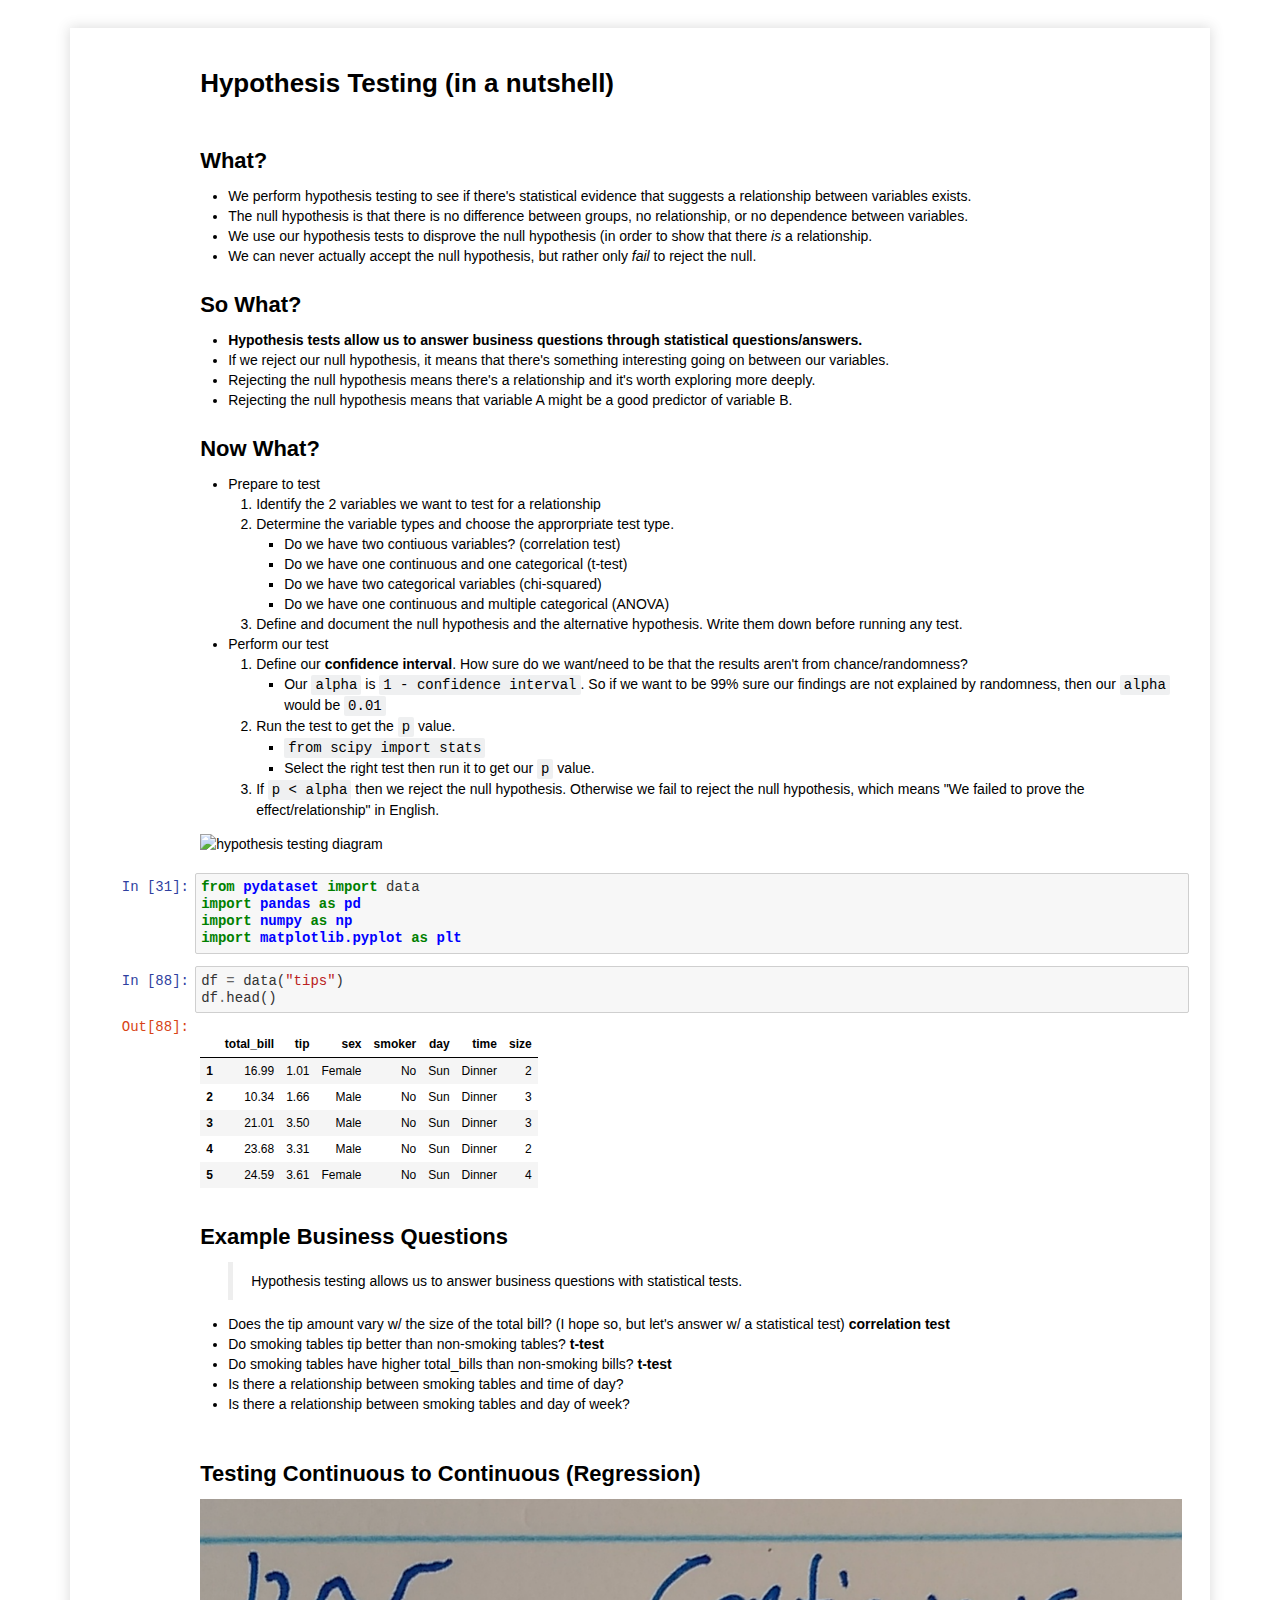
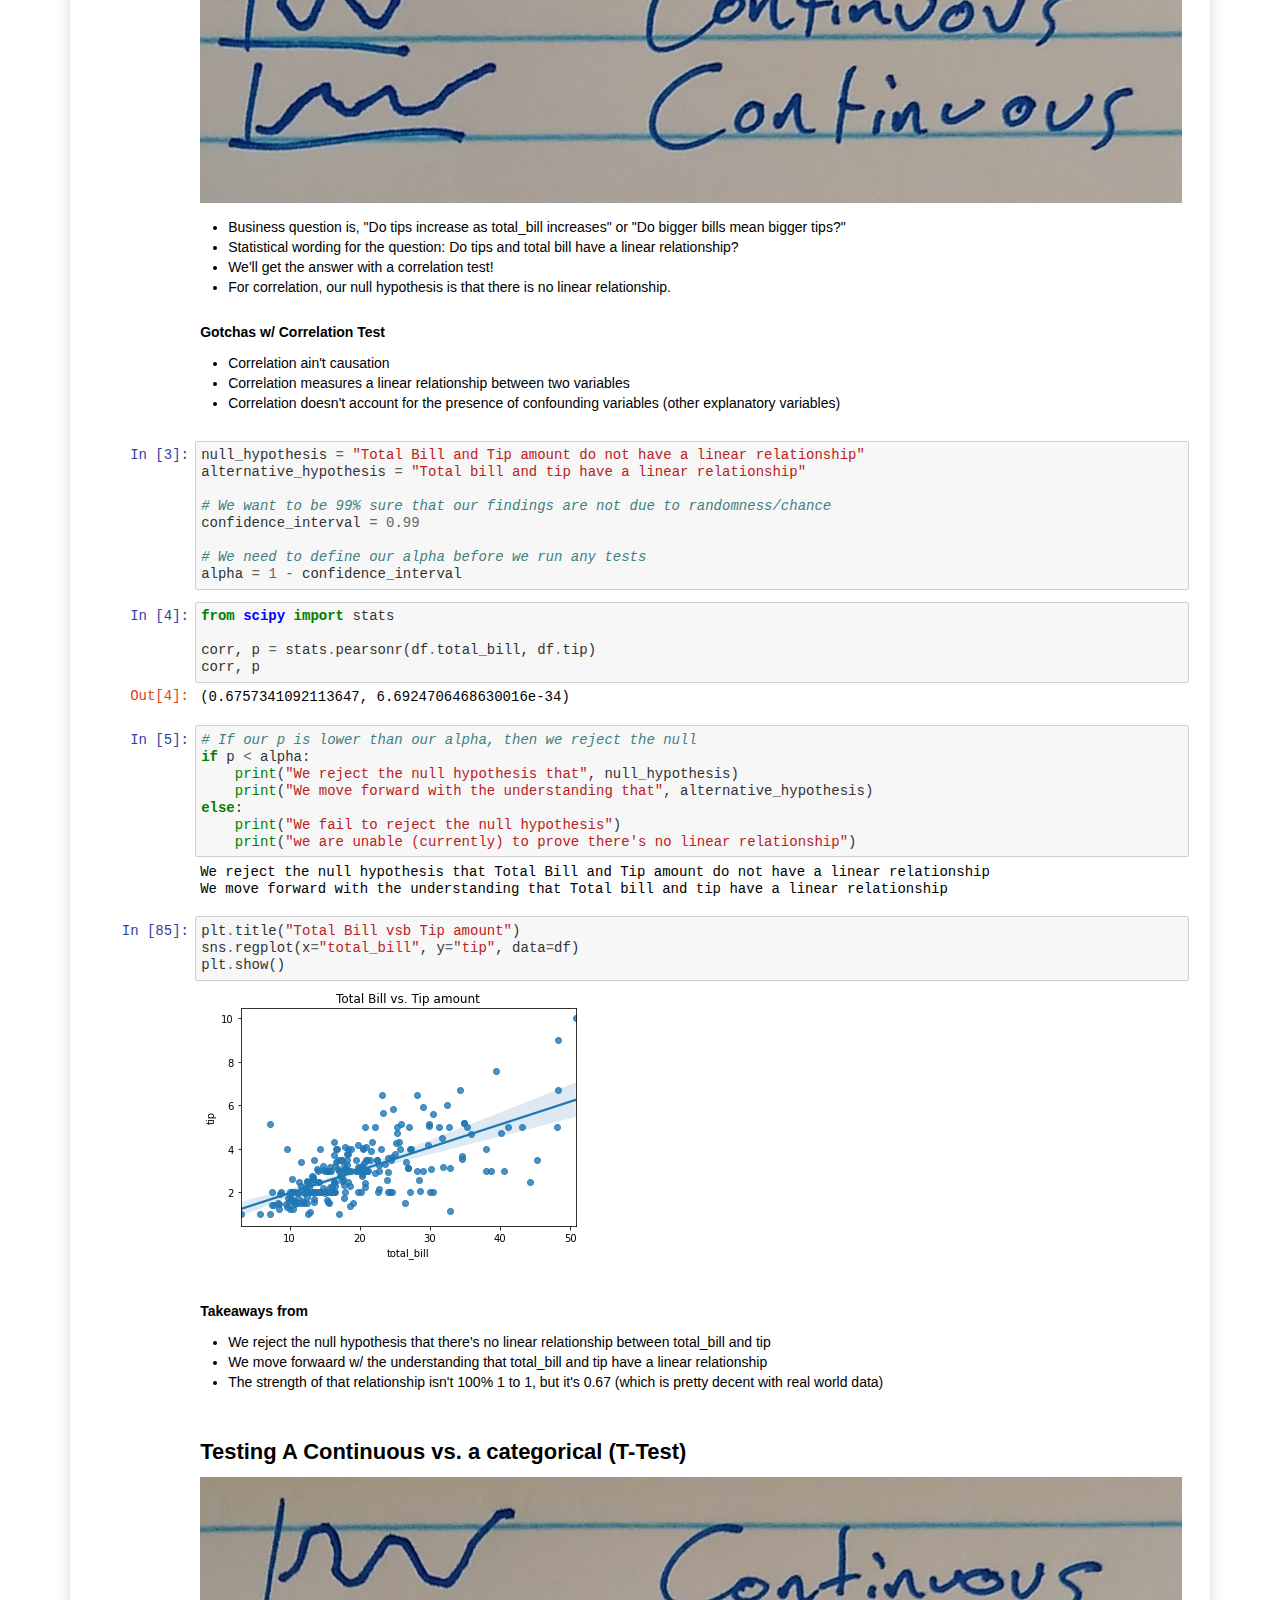
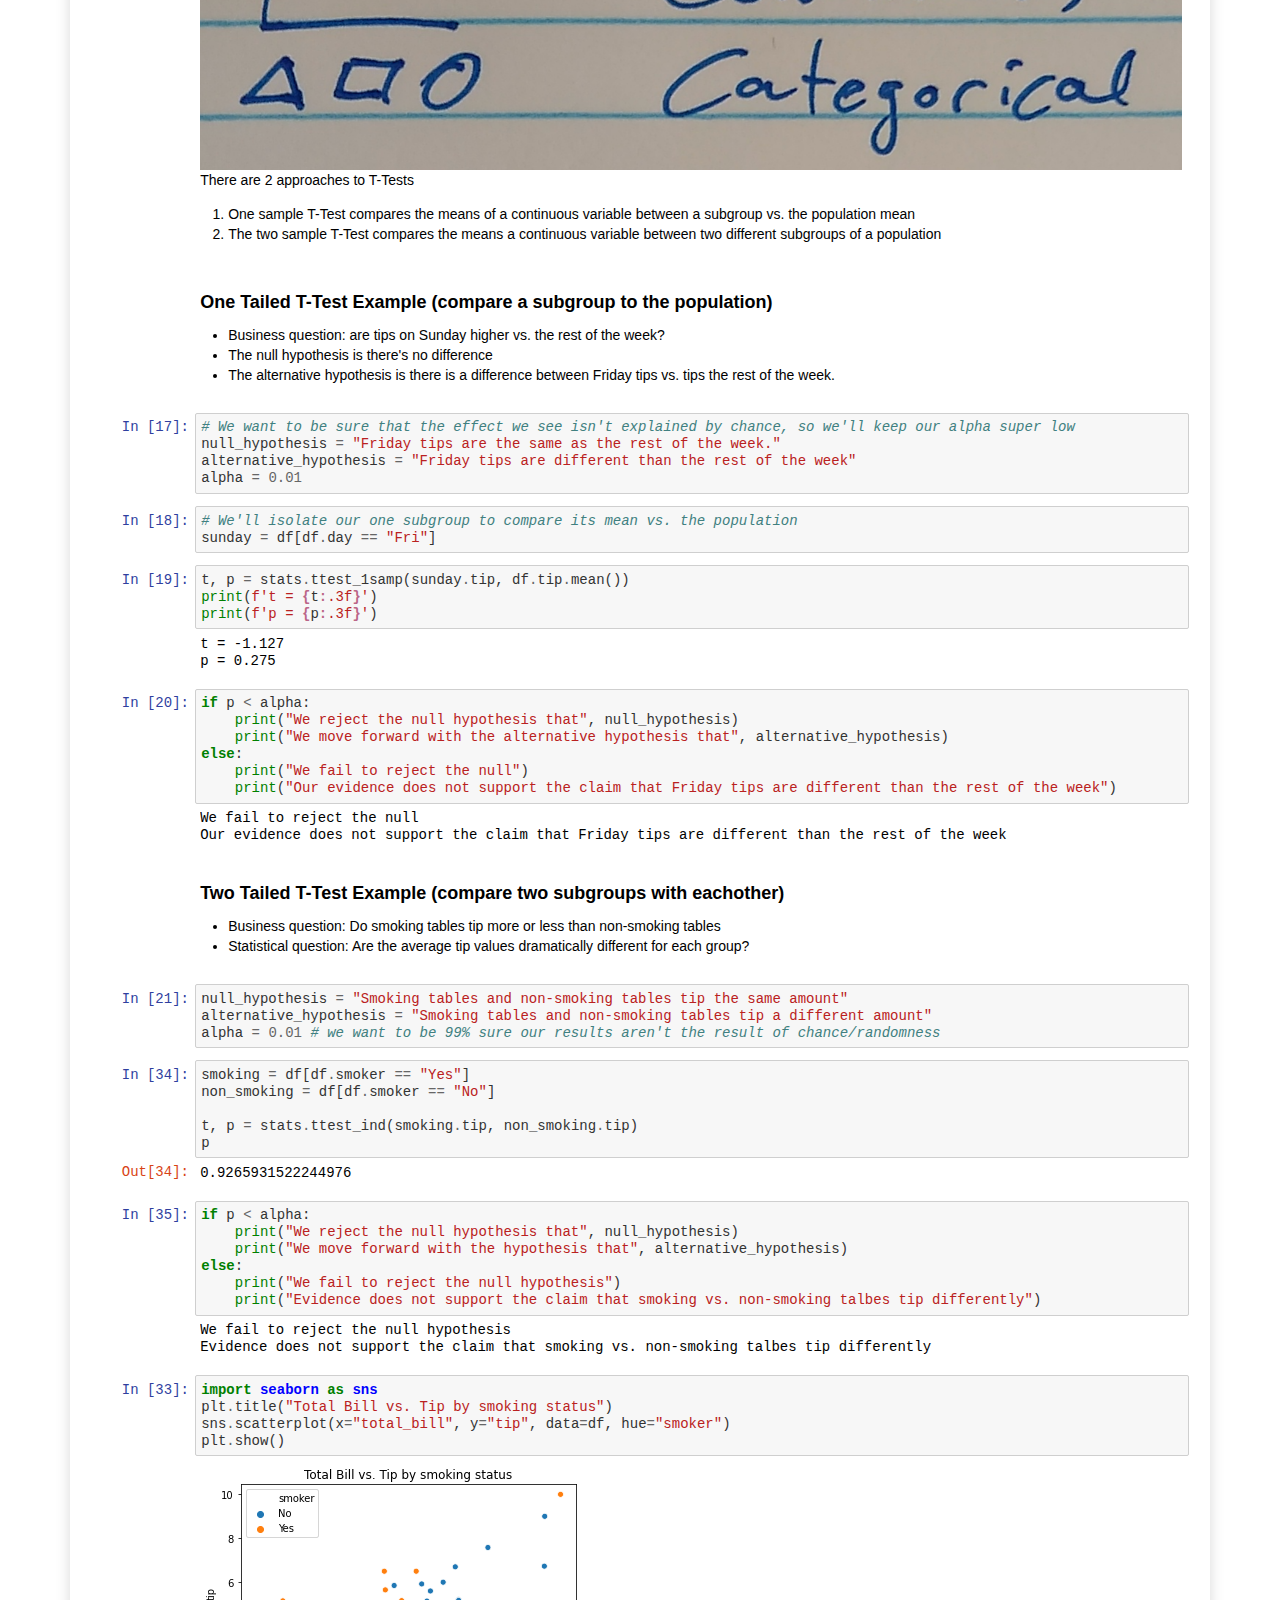
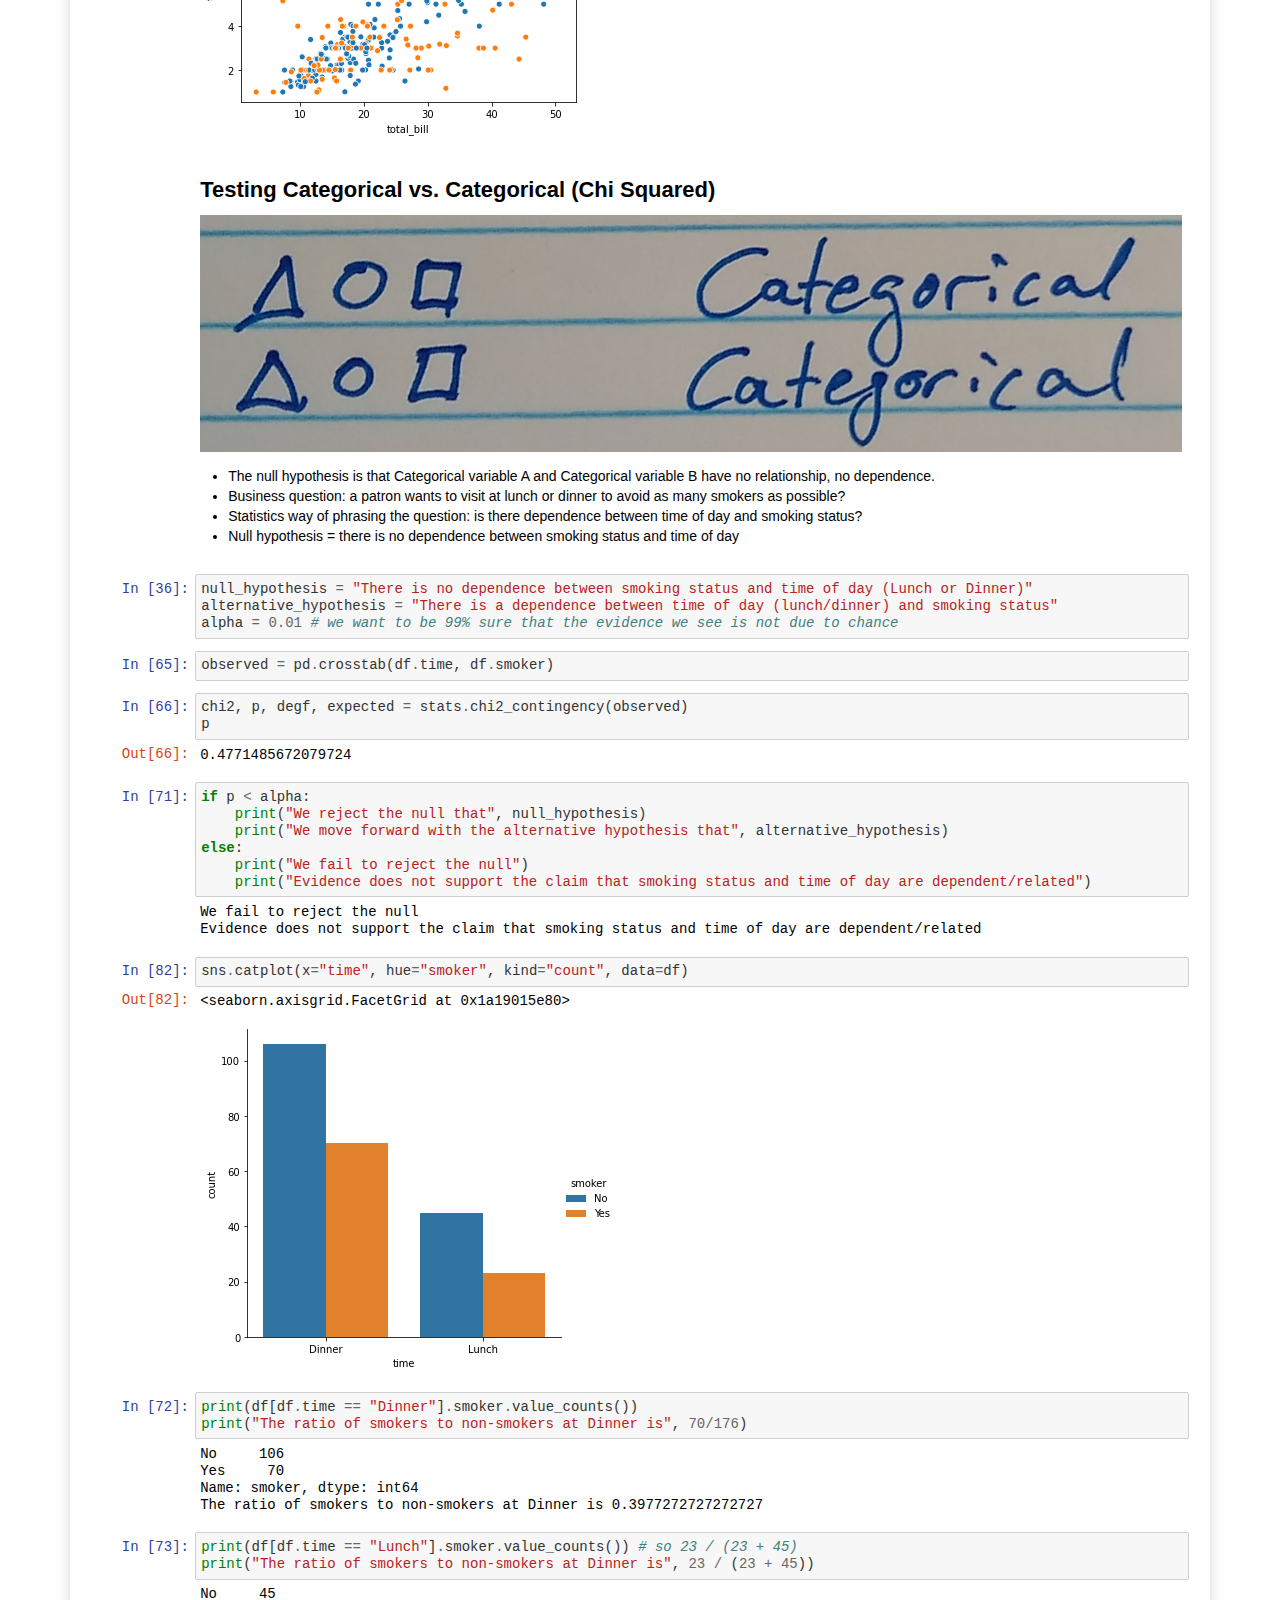
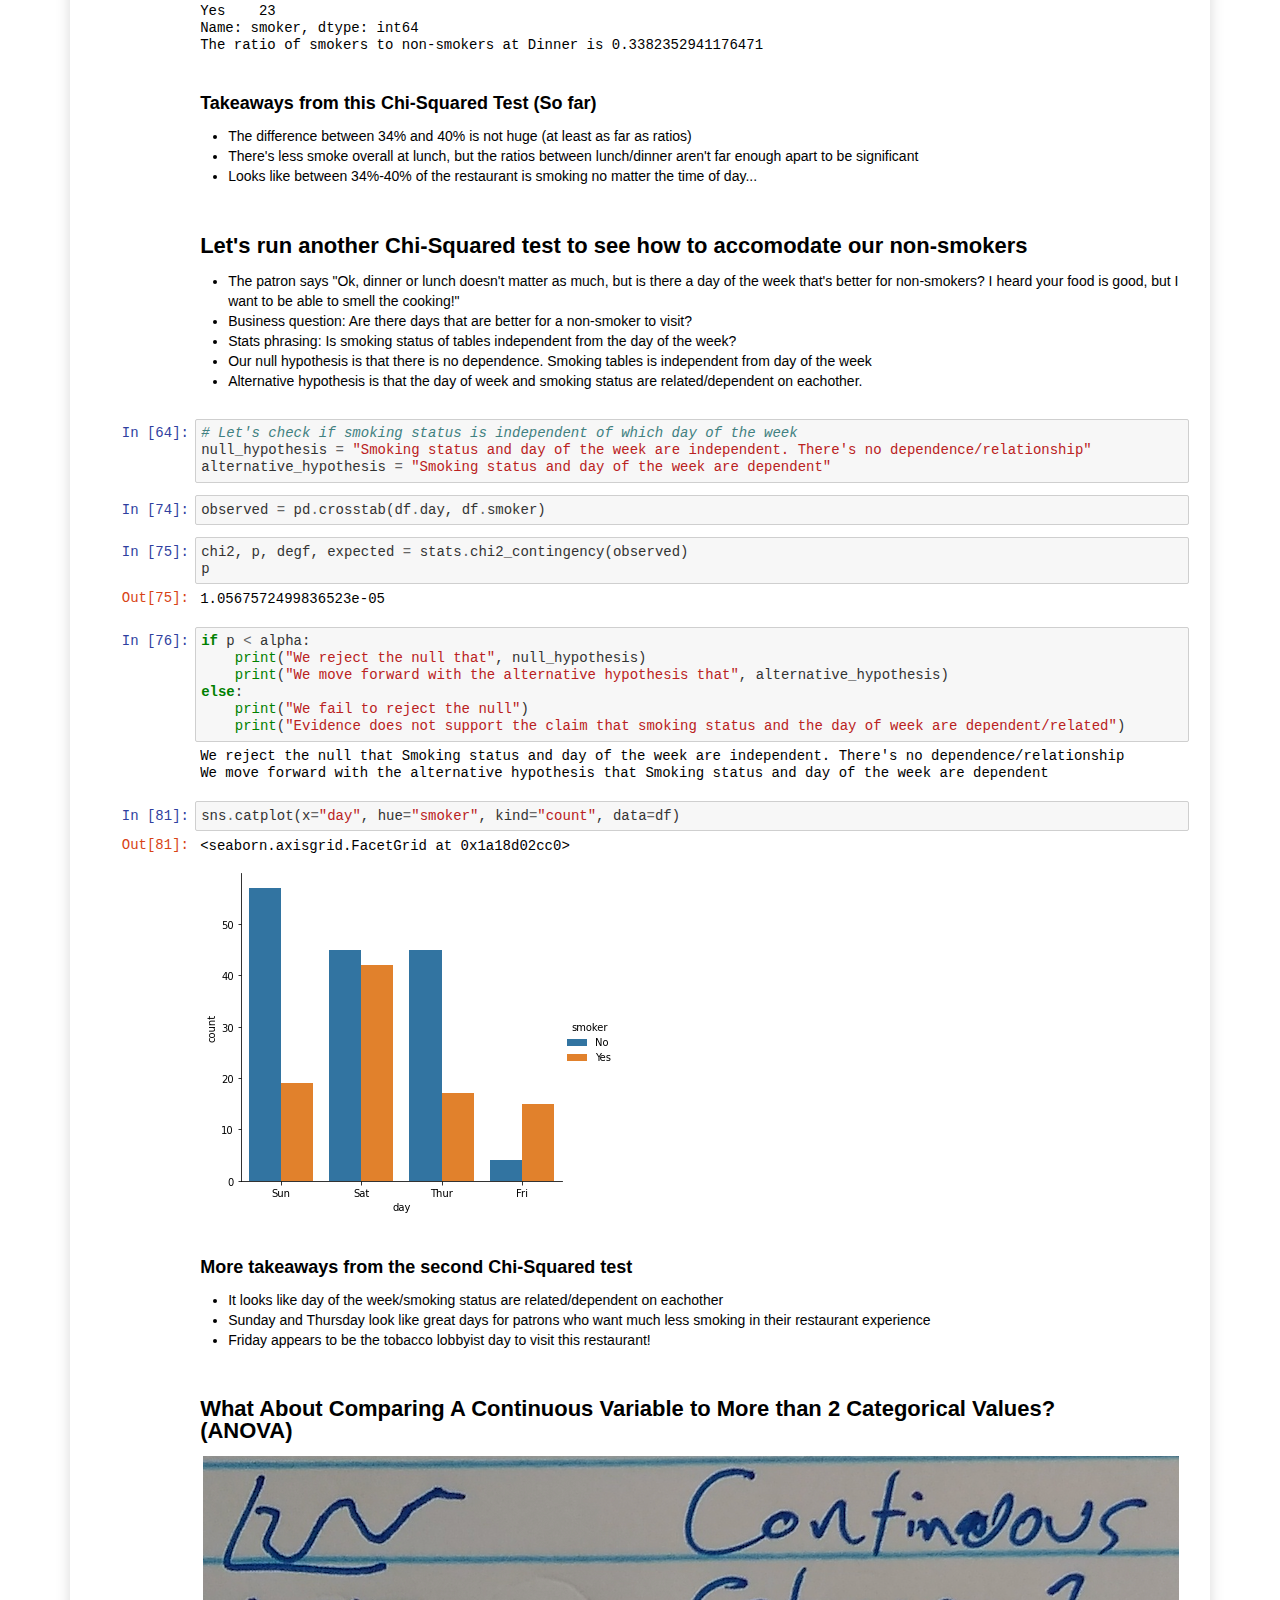
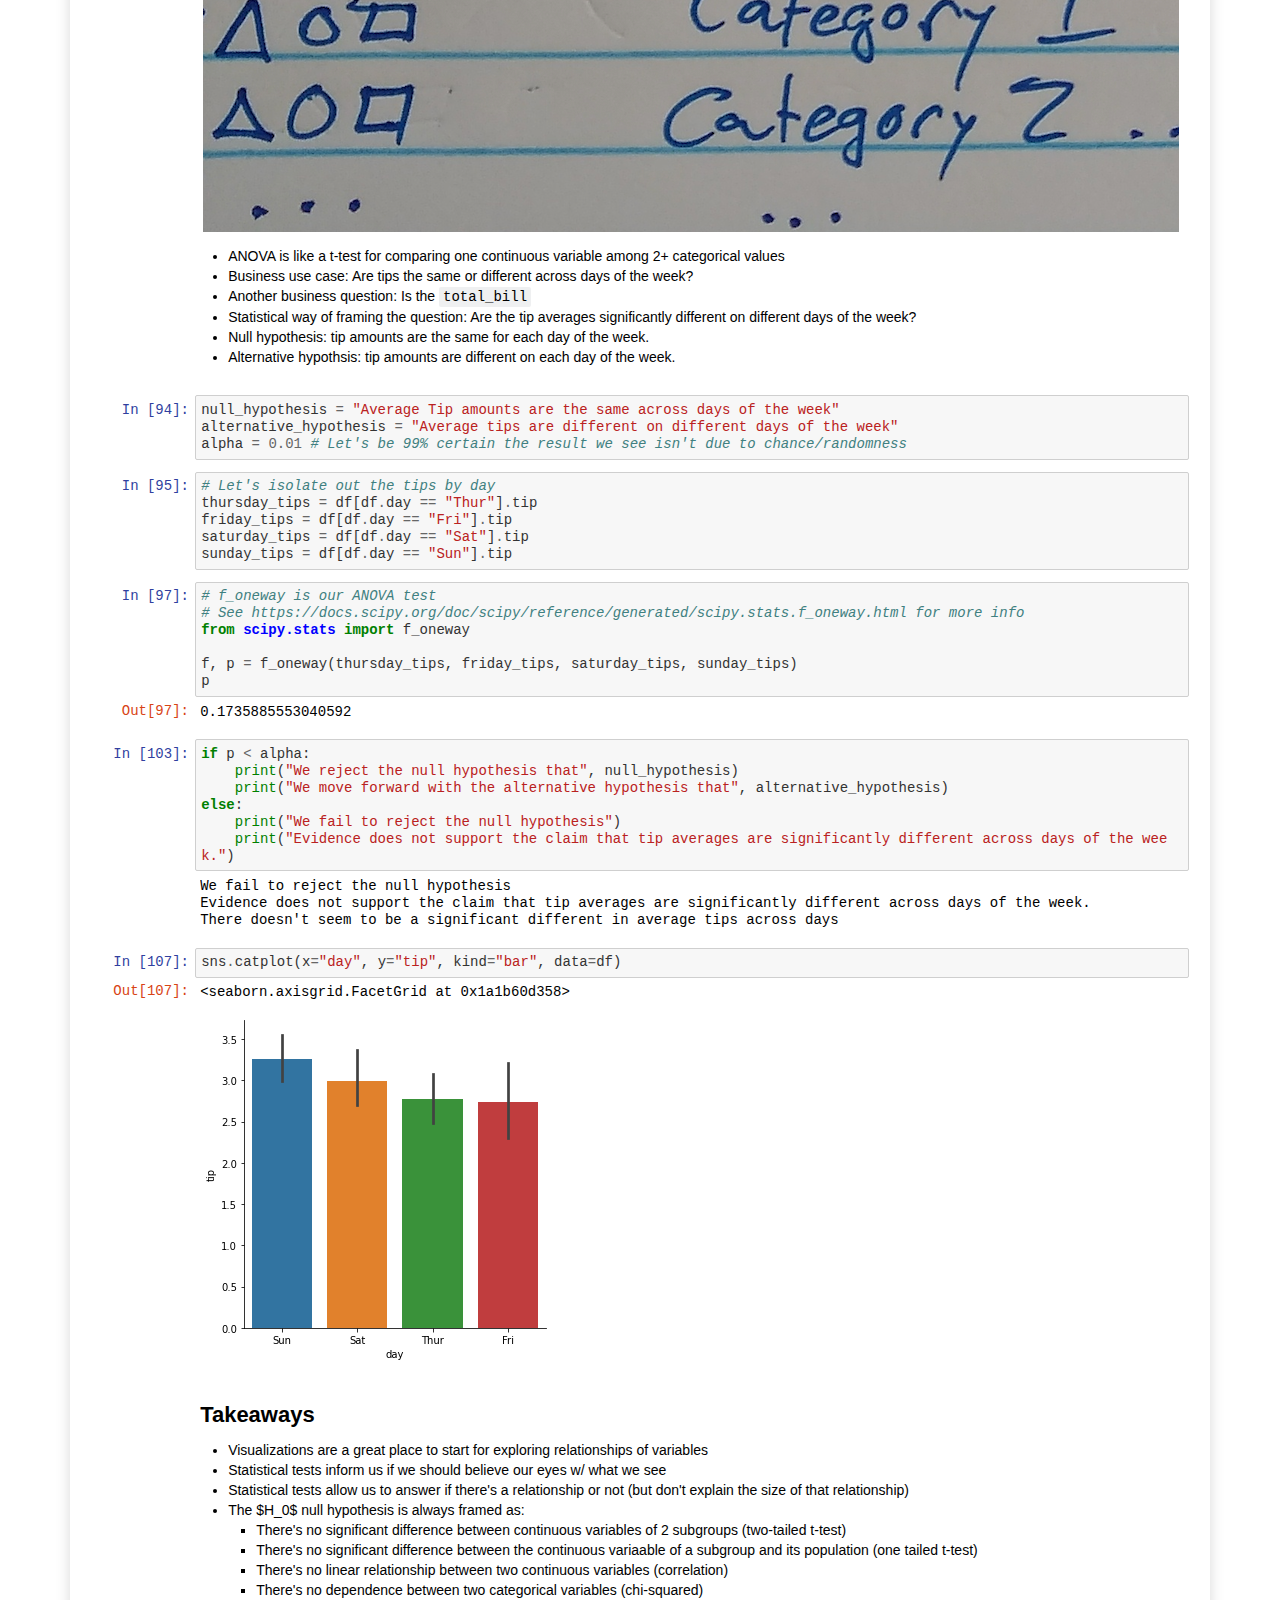
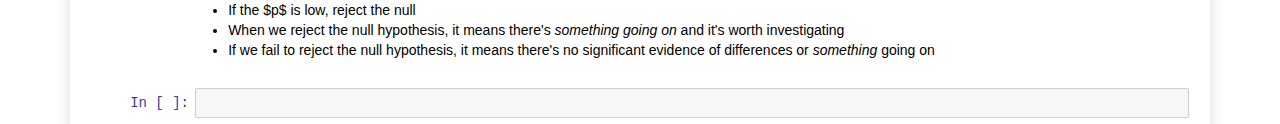
==== hypothesis_testing.html @ c98476bd "rename notebook artifact" ====
<!DOCTYPE html>
<html>
<head><meta charset="utf-8" />

<title>hypothesis_testing_in_a_nutshell</title>

<script src="https://cdnjs.cloudflare.com/ajax/libs/require.js/2.1.10/require.min.js"></script>
<script src="https://cdnjs.cloudflare.com/ajax/libs/jquery/2.0.3/jquery.min.js"></script>



<style type="text/css">
    /*!
*
* Twitter Bootstrap
*
*/
/*!
 * Bootstrap v3.3.7 (http://getbootstrap.com)
 * Copyright 2011-2016 Twitter, Inc.
 * Licensed under MIT (https://github.com/twbs/bootstrap/blob/master/LICENSE)
 */
/*! normalize.css v3.0.3 | MIT License | github.com/necolas/normalize.css */
html {
  font-family: sans-serif;
  -ms-text-size-adjust: 100%;
  -webkit-text-size-adjust: 100%;
}
body {
  margin: 0;
}
article,
aside,
details,
figcaption,
figure,
footer,
header,
hgroup,
main,
menu,
nav,
section,
summary {
  display: block;
}
audio,
canvas,
progress,
video {
  display: inline-block;
  vertical-align: baseline;
}
audio:not([controls]) {
  display: none;
  height: 0;
}
[hidden],
template {
  display: none;
}
a {
  background-color: transparent;
}
a:active,
a:hover {
  outline: 0;
}
abbr[title] {
  border-bottom: 1px dotted;
}
b,
strong {
  font-weight: bold;
}
dfn {
  font-style: italic;
}
h1 {
  font-size: 2em;
  margin: 0.67em 0;
}
mark {
  background: #ff0;
  color: #000;
}
small {
  font-size: 80%;
}
sub,
sup {
  font-size: 75%;
  line-height: 0;
  position: relative;
  vertical-align: baseline;
}
sup {
  top: -0.5em;
}
sub {
  bottom: -0.25em;
}
img {
  border: 0;
}
svg:not(:root) {
  overflow: hidden;
}
figure {
  margin: 1em 40px;
}
hr {
  box-sizing: content-box;
  height: 0;
}
pre {
  overflow: auto;
}
code,
kbd,
pre,
samp {
  font-family: monospace, monospace;
  font-size: 1em;
}
button,
input,
optgroup,
select,
textarea {
  color: inherit;
  font: inherit;
  margin: 0;
}
button {
  overflow: visible;
}
button,
select {
  text-transform: none;
}
button,
html input[type="button"],
input[type="reset"],
input[type="submit"] {
  -webkit-appearance: button;
  cursor: pointer;
}
button[disabled],
html input[disabled] {
  cursor: default;
}
button::-moz-focus-inner,
input::-moz-focus-inner {
  border: 0;
  padding: 0;
}
input {
  line-height: normal;
}
input[type="checkbox"],
input[type="radio"] {
  box-sizing: border-box;
  padding: 0;
}
input[type="number"]::-webkit-inner-spin-button,
input[type="number"]::-webkit-outer-spin-button {
  height: auto;
}
input[type="search"] {
  -webkit-appearance: textfield;
  box-sizing: content-box;
}
input[type="search"]::-webkit-search-cancel-button,
input[type="search"]::-webkit-search-decoration {
  -webkit-appearance: none;
}
fieldset {
  border: 1px solid #c0c0c0;
  margin: 0 2px;
  padding: 0.35em 0.625em 0.75em;
}
legend {
  border: 0;
  padding: 0;
}
textarea {
  overflow: auto;
}
optgroup {
  font-weight: bold;
}
table {
  border-collapse: collapse;
  border-spacing: 0;
}
td,
th {
  padding: 0;
}
/*! Source: https://github.com/h5bp/html5-boilerplate/blob/master/src/css/main.css */
@media print {
  *,
  *:before,
  *:after {
    background: transparent !important;
    box-shadow: none !important;
    text-shadow: none !important;
  }
  a,
  a:visited {
    text-decoration: underline;
  }
  a[href]:after {
    content: " (" attr(href) ")";
  }
  abbr[title]:after {
    content: " (" attr(title) ")";
  }
  a[href^="#"]:after,
  a[href^="javascript:"]:after {
    content: "";
  }
  pre,
  blockquote {
    border: 1px solid #999;
    page-break-inside: avoid;
  }
  thead {
    display: table-header-group;
  }
  tr,
  img {
    page-break-inside: avoid;
  }
  img {
    max-width: 100% !important;
  }
  p,
  h2,
  h3 {
    orphans: 3;
    widows: 3;
  }
  h2,
  h3 {
    page-break-after: avoid;
  }
  .navbar {
    display: none;
  }
  .btn > .caret,
  .dropup > .btn > .caret {
    border-top-color: #000 !important;
  }
  .label {
    border: 1px solid #000;
  }
  .table {
    border-collapse: collapse !important;
  }
  .table td,
  .table th {
    background-color: #fff !important;
  }
  .table-bordered th,
  .table-bordered td {
    border: 1px solid #ddd !important;
  }
}
@font-face {
  font-family: 'Glyphicons Halflings';
  src: url('../components/bootstrap/fonts/glyphicons-halflings-regular.eot');
  src: url('../components/bootstrap/fonts/glyphicons-halflings-regular.eot?#iefix') format('embedded-opentype'), url('../components/bootstrap/fonts/glyphicons-halflings-regular.woff2') format('woff2'), url('../components/bootstrap/fonts/glyphicons-halflings-regular.woff') format('woff'), url('../components/bootstrap/fonts/glyphicons-halflings-regular.ttf') format('truetype'), url('../components/bootstrap/fonts/glyphicons-halflings-regular.svg#glyphicons_halflingsregular') format('svg');
}
.glyphicon {
  position: relative;
  top: 1px;
  display: inline-block;
  font-family: 'Glyphicons Halflings';
  font-style: normal;
  font-weight: normal;
  line-height: 1;
  -webkit-font-smoothing: antialiased;
  -moz-osx-font-smoothing: grayscale;
}
.glyphicon-asterisk:before {
  content: "\002a";
}
.glyphicon-plus:before {
  content: "\002b";
}
.glyphicon-euro:before,
.glyphicon-eur:before {
  content: "\20ac";
}
.glyphicon-minus:before {
  content: "\2212";
}
.glyphicon-cloud:before {
  content: "\2601";
}
.glyphicon-envelope:before {
  content: "\2709";
}
.glyphicon-pencil:before {
  content: "\270f";
}
.glyphicon-glass:before {
  content: "\e001";
}
.glyphicon-music:before {
  content: "\e002";
}
.glyphicon-search:before {
  content: "\e003";
}
.glyphicon-heart:before {
  content: "\e005";
}
.glyphicon-star:before {
  content: "\e006";
}
.glyphicon-star-empty:before {
  content: "\e007";
}
.glyphicon-user:before {
  content: "\e008";
}
.glyphicon-film:before {
  content: "\e009";
}
.glyphicon-th-large:before {
  content: "\e010";
}
.glyphicon-th:before {
  content: "\e011";
}
.glyphicon-th-list:before {
  content: "\e012";
}
.glyphicon-ok:before {
  content: "\e013";
}
.glyphicon-remove:before {
  content: "\e014";
}
.glyphicon-zoom-in:before {
  content: "\e015";
}
.glyphicon-zoom-out:before {
  content: "\e016";
}
.glyphicon-off:before {
  content: "\e017";
}
.glyphicon-signal:before {
  content: "\e018";
}
.glyphicon-cog:before {
  content: "\e019";
}
.glyphicon-trash:before {
  content: "\e020";
}
.glyphicon-home:before {
  content: "\e021";
}
.glyphicon-file:before {
  content: "\e022";
}
.glyphicon-time:before {
  content: "\e023";
}
.glyphicon-road:before {
  content: "\e024";
}
.glyphicon-download-alt:before {
  content: "\e025";
}
.glyphicon-download:before {
  content: "\e026";
}
.glyphicon-upload:before {
  content: "\e027";
}
.glyphicon-inbox:before {
  content: "\e028";
}
.glyphicon-play-circle:before {
  content: "\e029";
}
.glyphicon-repeat:before {
  content: "\e030";
}
.glyphicon-refresh:before {
  content: "\e031";
}
.glyphicon-list-alt:before {
  content: "\e032";
}
.glyphicon-lock:before {
  content: "\e033";
}
.glyphicon-flag:before {
  content: "\e034";
}
.glyphicon-headphones:before {
  content: "\e035";
}
.glyphicon-volume-off:before {
  content: "\e036";
}
.glyphicon-volume-down:before {
  content: "\e037";
}
.glyphicon-volume-up:before {
  content: "\e038";
}
.glyphicon-qrcode:before {
  content: "\e039";
}
.glyphicon-barcode:before {
  content: "\e040";
}
.glyphicon-tag:before {
  content: "\e041";
}
.glyphicon-tags:before {
  content: "\e042";
}
.glyphicon-book:before {
  content: "\e043";
}
.glyphicon-bookmark:before {
  content: "\e044";
}
.glyphicon-print:before {
  content: "\e045";
}
.glyphicon-camera:before {
  content: "\e046";
}
.glyphicon-font:before {
  content: "\e047";
}
.glyphicon-bold:before {
  content: "\e048";
}
.glyphicon-italic:before {
  content: "\e049";
}
.glyphicon-text-height:before {
  content: "\e050";
}
.glyphicon-text-width:before {
  content: "\e051";
}
.glyphicon-align-left:before {
  content: "\e052";
}
.glyphicon-align-center:before {
  content: "\e053";
}
.glyphicon-align-right:before {
  content: "\e054";
}
.glyphicon-align-justify:before {
  content: "\e055";
}
.glyphicon-list:before {
  content: "\e056";
}
.glyphicon-indent-left:before {
  content: "\e057";
}
.glyphicon-indent-right:before {
  content: "\e058";
}
.glyphicon-facetime-video:before {
  content: "\e059";
}
.glyphicon-picture:before {
  content: "\e060";
}
.glyphicon-map-marker:before {
  content: "\e062";
}
.glyphicon-adjust:before {
  content: "\e063";
}
.glyphicon-tint:before {
  content: "\e064";
}
.glyphicon-edit:before {
  content: "\e065";
}
.glyphicon-share:before {
  content: "\e066";
}
.glyphicon-check:before {
  content: "\e067";
}
.glyphicon-move:before {
  content: "\e068";
}
.glyphicon-step-backward:before {
  content: "\e069";
}
.glyphicon-fast-backward:before {
  content: "\e070";
}
.glyphicon-backward:before {
  content: "\e071";
}
.glyphicon-play:before {
  content: "\e072";
}
.glyphicon-pause:before {
  content: "\e073";
}
.glyphicon-stop:before {
  content: "\e074";
}
.glyphicon-forward:before {
  content: "\e075";
}
.glyphicon-fast-forward:before {
  content: "\e076";
}
.glyphicon-step-forward:before {
  content: "\e077";
}
.glyphicon-eject:before {
  content: "\e078";
}
.glyphicon-chevron-left:before {
  content: "\e079";
}
.glyphicon-chevron-right:before {
  content: "\e080";
}
.glyphicon-plus-sign:before {
  content: "\e081";
}
.glyphicon-minus-sign:before {
  content: "\e082";
}
.glyphicon-remove-sign:before {
  content: "\e083";
}
.glyphicon-ok-sign:before {
  content: "\e084";
}
.glyphicon-question-sign:before {
  content: "\e085";
}
.glyphicon-info-sign:before {
  content: "\e086";
}
.glyphicon-screenshot:before {
  content: "\e087";
}
.glyphicon-remove-circle:before {
  content: "\e088";
}
.glyphicon-ok-circle:before {
  content: "\e089";
}
.glyphicon-ban-circle:before {
  content: "\e090";
}
.glyphicon-arrow-left:before {
  content: "\e091";
}
.glyphicon-arrow-right:before {
  content: "\e092";
}
.glyphicon-arrow-up:before {
  content: "\e093";
}
.glyphicon-arrow-down:before {
  content: "\e094";
}
.glyphicon-share-alt:before {
  content: "\e095";
}
.glyphicon-resize-full:before {
  content: "\e096";
}
.glyphicon-resize-small:before {
  content: "\e097";
}
.glyphicon-exclamation-sign:before {
  content: "\e101";
}
.glyphicon-gift:before {
  content: "\e102";
}
.glyphicon-leaf:before {
  content: "\e103";
}
.glyphicon-fire:before {
  content: "\e104";
}
.glyphicon-eye-open:before {
  content: "\e105";
}
.glyphicon-eye-close:before {
  content: "\e106";
}
.glyphicon-warning-sign:before {
  content: "\e107";
}
.glyphicon-plane:before {
  content: "\e108";
}
.glyphicon-calendar:before {
  content: "\e109";
}
.glyphicon-random:before {
  content: "\e110";
}
.glyphicon-comment:before {
  content: "\e111";
}
.glyphicon-magnet:before {
  content: "\e112";
}
.glyphicon-chevron-up:before {
  content: "\e113";
}
.glyphicon-chevron-down:before {
  content: "\e114";
}
.glyphicon-retweet:before {
  content: "\e115";
}
.glyphicon-shopping-cart:before {
  content: "\e116";
}
.glyphicon-folder-close:before {
  content: "\e117";
}
.glyphicon-folder-open:before {
  content: "\e118";
}
.glyphicon-resize-vertical:before {
  content: "\e119";
}
.glyphicon-resize-horizontal:before {
  content: "\e120";
}
.glyphicon-hdd:before {
  content: "\e121";
}
.glyphicon-bullhorn:before {
  content: "\e122";
}
.glyphicon-bell:before {
  content: "\e123";
}
.glyphicon-certificate:before {
  content: "\e124";
}
.glyphicon-thumbs-up:before {
  content: "\e125";
}
.glyphicon-thumbs-down:before {
  content: "\e126";
}
.glyphicon-hand-right:before {
  content: "\e127";
}
.glyphicon-hand-left:before {
  content: "\e128";
}
.glyphicon-hand-up:before {
  content: "\e129";
}
.glyphicon-hand-down:before {
  content: "\e130";
}
.glyphicon-circle-arrow-right:before {
  content: "\e131";
}
.glyphicon-circle-arrow-left:before {
  content: "\e132";
}
.glyphicon-circle-arrow-up:before {
  content: "\e133";
}
.glyphicon-circle-arrow-down:before {
  content: "\e134";
}
.glyphicon-globe:before {
  content: "\e135";
}
.glyphicon-wrench:before {
  content: "\e136";
}
.glyphicon-tasks:before {
  content: "\e137";
}
.glyphicon-filter:before {
  content: "\e138";
}
.glyphicon-briefcase:before {
  content: "\e139";
}
.glyphicon-fullscreen:before {
  content: "\e140";
}
.glyphicon-dashboard:before {
  content: "\e141";
}
.glyphicon-paperclip:before {
  content: "\e142";
}
.glyphicon-heart-empty:before {
  content: "\e143";
}
.glyphicon-link:before {
  content: "\e144";
}
.glyphicon-phone:before {
  content: "\e145";
}
.glyphicon-pushpin:before {
  content: "\e146";
}
.glyphicon-usd:before {
  content: "\e148";
}
.glyphicon-gbp:before {
  content: "\e149";
}
.glyphicon-sort:before {
  content: "\e150";
}
.glyphicon-sort-by-alphabet:before {
  content: "\e151";
}
.glyphicon-sort-by-alphabet-alt:before {
  content: "\e152";
}
.glyphicon-sort-by-order:before {
  content: "\e153";
}
.glyphicon-sort-by-order-alt:before {
  content: "\e154";
}
.glyphicon-sort-by-attributes:before {
  content: "\e155";
}
.glyphicon-sort-by-attributes-alt:before {
  content: "\e156";
}
.glyphicon-unchecked:before {
  content: "\e157";
}
.glyphicon-expand:before {
  content: "\e158";
}
.glyphicon-collapse-down:before {
  content: "\e159";
}
.glyphicon-collapse-up:before {
  content: "\e160";
}
.glyphicon-log-in:before {
  content: "\e161";
}
.glyphicon-flash:before {
  content: "\e162";
}
.glyphicon-log-out:before {
  content: "\e163";
}
.glyphicon-new-window:before {
  content: "\e164";
}
.glyphicon-record:before {
  content: "\e165";
}
.glyphicon-save:before {
  content: "\e166";
}
.glyphicon-open:before {
  content: "\e167";
}
.glyphicon-saved:before {
  content: "\e168";
}
.glyphicon-import:before {
  content: "\e169";
}
.glyphicon-export:before {
  content: "\e170";
}
.glyphicon-send:before {
  content: "\e171";
}
.glyphicon-floppy-disk:before {
  content: "\e172";
}
.glyphicon-floppy-saved:before {
  content: "\e173";
}
.glyphicon-floppy-remove:before {
  content: "\e174";
}
.glyphicon-floppy-save:before {
  content: "\e175";
}
.glyphicon-floppy-open:before {
  content: "\e176";
}
.glyphicon-credit-card:before {
  content: "\e177";
}
.glyphicon-transfer:before {
  content: "\e178";
}
.glyphicon-cutlery:before {
  content: "\e179";
}
.glyphicon-header:before {
  content: "\e180";
}
.glyphicon-compressed:before {
  content: "\e181";
}
.glyphicon-earphone:before {
  content: "\e182";
}
.glyphicon-phone-alt:before {
  content: "\e183";
}
.glyphicon-tower:before {
  content: "\e184";
}
.glyphicon-stats:before {
  content: "\e185";
}
.glyphicon-sd-video:before {
  content: "\e186";
}
.glyphicon-hd-video:before {
  content: "\e187";
}
.glyphicon-subtitles:before {
  content: "\e188";
}
.glyphicon-sound-stereo:before {
  content: "\e189";
}
.glyphicon-sound-dolby:before {
  content: "\e190";
}
.glyphicon-sound-5-1:before {
  content: "\e191";
}
.glyphicon-sound-6-1:before {
  content: "\e192";
}
.glyphicon-sound-7-1:before {
  content: "\e193";
}
.glyphicon-copyright-mark:before {
  content: "\e194";
}
.glyphicon-registration-mark:before {
  content: "\e195";
}
.glyphicon-cloud-download:before {
  content: "\e197";
}
.glyphicon-cloud-upload:before {
  content: "\e198";
}
.glyphicon-tree-conifer:before {
  content: "\e199";
}
.glyphicon-tree-deciduous:before {
  content: "\e200";
}
.glyphicon-cd:before {
  content: "\e201";
}
.glyphicon-save-file:before {
  content: "\e202";
}
.glyphicon-open-file:before {
  content: "\e203";
}
.glyphicon-level-up:before {
  content: "\e204";
}
.glyphicon-copy:before {
  content: "\e205";
}
.glyphicon-paste:before {
  content: "\e206";
}
.glyphicon-alert:before {
  content: "\e209";
}
.glyphicon-equalizer:before {
  content: "\e210";
}
.glyphicon-king:before {
  content: "\e211";
}
.glyphicon-queen:before {
  content: "\e212";
}
.glyphicon-pawn:before {
  content: "\e213";
}
.glyphicon-bishop:before {
  content: "\e214";
}
.glyphicon-knight:before {
  content: "\e215";
}
.glyphicon-baby-formula:before {
  content: "\e216";
}
.glyphicon-tent:before {
  content: "\26fa";
}
.glyphicon-blackboard:before {
  content: "\e218";
}
.glyphicon-bed:before {
  content: "\e219";
}
.glyphicon-apple:before {
  content: "\f8ff";
}
.glyphicon-erase:before {
  content: "\e221";
}
.glyphicon-hourglass:before {
  content: "\231b";
}
.glyphicon-lamp:before {
  content: "\e223";
}
.glyphicon-duplicate:before {
  content: "\e224";
}
.glyphicon-piggy-bank:before {
  content: "\e225";
}
.glyphicon-scissors:before {
  content: "\e226";
}
.glyphicon-bitcoin:before {
  content: "\e227";
}
.glyphicon-btc:before {
  content: "\e227";
}
.glyphicon-xbt:before {
  content: "\e227";
}
.glyphicon-yen:before {
  content: "\00a5";
}
.glyphicon-jpy:before {
  content: "\00a5";
}
.glyphicon-ruble:before {
  content: "\20bd";
}
.glyphicon-rub:before {
  content: "\20bd";
}
.glyphicon-scale:before {
  content: "\e230";
}
.glyphicon-ice-lolly:before {
  content: "\e231";
}
.glyphicon-ice-lolly-tasted:before {
  content: "\e232";
}
.glyphicon-education:before {
  content: "\e233";
}
.glyphicon-option-horizontal:before {
  content: "\e234";
}
.glyphicon-option-vertical:before {
  content: "\e235";
}
.glyphicon-menu-hamburger:before {
  content: "\e236";
}
.glyphicon-modal-window:before {
  content: "\e237";
}
.glyphicon-oil:before {
  content: "\e238";
}
.glyphicon-grain:before {
  content: "\e239";
}
.glyphicon-sunglasses:before {
  content: "\e240";
}
.glyphicon-text-size:before {
  content: "\e241";
}
.glyphicon-text-color:before {
  content: "\e242";
}
.glyphicon-text-background:before {
  content: "\e243";
}
.glyphicon-object-align-top:before {
  content: "\e244";
}
.glyphicon-object-align-bottom:before {
  content: "\e245";
}
.glyphicon-object-align-horizontal:before {
  content: "\e246";
}
.glyphicon-object-align-left:before {
  content: "\e247";
}
.glyphicon-object-align-vertical:before {
  content: "\e248";
}
.glyphicon-object-align-right:before {
  content: "\e249";
}
.glyphicon-triangle-right:before {
  content: "\e250";
}
.glyphicon-triangle-left:before {
  content: "\e251";
}
.glyphicon-triangle-bottom:before {
  content: "\e252";
}
.glyphicon-triangle-top:before {
  content: "\e253";
}
.glyphicon-console:before {
  content: "\e254";
}
.glyphicon-superscript:before {
  content: "\e255";
}
.glyphicon-subscript:before {
  content: "\e256";
}
.glyphicon-menu-left:before {
  content: "\e257";
}
.glyphicon-menu-right:before {
  content: "\e258";
}
.glyphicon-menu-down:before {
  content: "\e259";
}
.glyphicon-menu-up:before {
  content: "\e260";
}
* {
  -webkit-box-sizing: border-box;
  -moz-box-sizing: border-box;
  box-sizing: border-box;
}
*:before,
*:after {
  -webkit-box-sizing: border-box;
  -moz-box-sizing: border-box;
  box-sizing: border-box;
}
html {
  font-size: 10px;
  -webkit-tap-highlight-color: rgba(0, 0, 0, 0);
}
body {
  font-family: "Helvetica Neue", Helvetica, Arial, sans-serif;
  font-size: 13px;
  line-height: 1.42857143;
  color: #000;
  background-color: #fff;
}
input,
button,
select,
textarea {
  font-family: inherit;
  font-size: inherit;
  line-height: inherit;
}
a {
  color: #337ab7;
  text-decoration: none;
}
a:hover,
a:focus {
  color: #23527c;
  text-decoration: underline;
}
a:focus {
  outline: 5px auto -webkit-focus-ring-color;
  outline-offset: -2px;
}
figure {
  margin: 0;
}
img {
  vertical-align: middle;
}
.img-responsive,
.thumbnail > img,
.thumbnail a > img,
.carousel-inner > .item > img,
.carousel-inner > .item > a > img {
  display: block;
  max-width: 100%;
  height: auto;
}
.img-rounded {
  border-radius: 3px;
}
.img-thumbnail {
  padding: 4px;
  line-height: 1.42857143;
  background-color: #fff;
  border: 1px solid #ddd;
  border-radius: 2px;
  -webkit-transition: all 0.2s ease-in-out;
  -o-transition: all 0.2s ease-in-out;
  transition: all 0.2s ease-in-out;
  display: inline-block;
  max-width: 100%;
  height: auto;
}
.img-circle {
  border-radius: 50%;
}
hr {
  margin-top: 18px;
  margin-bottom: 18px;
  border: 0;
  border-top: 1px solid #eeeeee;
}
.sr-only {
  position: absolute;
  width: 1px;
  height: 1px;
  margin: -1px;
  padding: 0;
  overflow: hidden;
  clip: rect(0, 0, 0, 0);
  border: 0;
}
.sr-only-focusable:active,
.sr-only-focusable:focus {
  position: static;
  width: auto;
  height: auto;
  margin: 0;
  overflow: visible;
  clip: auto;
}
[role="button"] {
  cursor: pointer;
}
h1,
h2,
h3,
h4,
h5,
h6,
.h1,
.h2,
.h3,
.h4,
.h5,
.h6 {
  font-family: inherit;
  font-weight: 500;
  line-height: 1.1;
  color: inherit;
}
h1 small,
h2 small,
h3 small,
h4 small,
h5 small,
h6 small,
.h1 small,
.h2 small,
.h3 small,
.h4 small,
.h5 small,
.h6 small,
h1 .small,
h2 .small,
h3 .small,
h4 .small,
h5 .small,
h6 .small,
.h1 .small,
.h2 .small,
.h3 .small,
.h4 .small,
.h5 .small,
.h6 .small {
  font-weight: normal;
  line-height: 1;
  color: #777777;
}
h1,
.h1,
h2,
.h2,
h3,
.h3 {
  margin-top: 18px;
  margin-bottom: 9px;
}
h1 small,
.h1 small,
h2 small,
.h2 small,
h3 small,
.h3 small,
h1 .small,
.h1 .small,
h2 .small,
.h2 .small,
h3 .small,
.h3 .small {
  font-size: 65%;
}
h4,
.h4,
h5,
.h5,
h6,
.h6 {
  margin-top: 9px;
  margin-bottom: 9px;
}
h4 small,
.h4 small,
h5 small,
.h5 small,
h6 small,
.h6 small,
h4 .small,
.h4 .small,
h5 .small,
.h5 .small,
h6 .small,
.h6 .small {
  font-size: 75%;
}
h1,
.h1 {
  font-size: 33px;
}
h2,
.h2 {
  font-size: 27px;
}
h3,
.h3 {
  font-size: 23px;
}
h4,
.h4 {
  font-size: 17px;
}
h5,
.h5 {
  font-size: 13px;
}
h6,
.h6 {
  font-size: 12px;
}
p {
  margin: 0 0 9px;
}
.lead {
  margin-bottom: 18px;
  font-size: 14px;
  font-weight: 300;
  line-height: 1.4;
}
@media (min-width: 768px) {
  .lead {
    font-size: 19.5px;
  }
}
small,
.small {
  font-size: 92%;
}
mark,
.mark {
  background-color: #fcf8e3;
  padding: .2em;
}
.text-left {
  text-align: left;
}
.text-right {
  text-align: right;
}
.text-center {
  text-align: center;
}
.text-justify {
  text-align: justify;
}
.text-nowrap {
  white-space: nowrap;
}
.text-lowercase {
  text-transform: lowercase;
}
.text-uppercase {
  text-transform: uppercase;
}
.text-capitalize {
  text-transform: capitalize;
}
.text-muted {
  color: #777777;
}
.text-primary {
  color: #337ab7;
}
a.text-primary:hover,
a.text-primary:focus {
  color: #286090;
}
.text-success {
  color: #3c763d;
}
a.text-success:hover,
a.text-success:focus {
  color: #2b542c;
}
.text-info {
  color: #31708f;
}
a.text-info:hover,
a.text-info:focus {
  color: #245269;
}
.text-warning {
  color: #8a6d3b;
}
a.text-warning:hover,
a.text-warning:focus {
  color: #66512c;
}
.text-danger {
  color: #a94442;
}
a.text-danger:hover,
a.text-danger:focus {
  color: #843534;
}
.bg-primary {
  color: #fff;
  background-color: #337ab7;
}
a.bg-primary:hover,
a.bg-primary:focus {
  background-color: #286090;
}
.bg-success {
  background-color: #dff0d8;
}
a.bg-success:hover,
a.bg-success:focus {
  background-color: #c1e2b3;
}
.bg-info {
  background-color: #d9edf7;
}
a.bg-info:hover,
a.bg-info:focus {
  background-color: #afd9ee;
}
.bg-warning {
  background-color: #fcf8e3;
}
a.bg-warning:hover,
a.bg-warning:focus {
  background-color: #f7ecb5;
}
.bg-danger {
  background-color: #f2dede;
}
a.bg-danger:hover,
a.bg-danger:focus {
  background-color: #e4b9b9;
}
.page-header {
  padding-bottom: 8px;
  margin: 36px 0 18px;
  border-bottom: 1px solid #eeeeee;
}
ul,
ol {
  margin-top: 0;
  margin-bottom: 9px;
}
ul ul,
ol ul,
ul ol,
ol ol {
  margin-bottom: 0;
}
.list-unstyled {
  padding-left: 0;
  list-style: none;
}
.list-inline {
  padding-left: 0;
  list-style: none;
  margin-left: -5px;
}
.list-inline > li {
  display: inline-block;
  padding-left: 5px;
  padding-right: 5px;
}
dl {
  margin-top: 0;
  margin-bottom: 18px;
}
dt,
dd {
  line-height: 1.42857143;
}
dt {
  font-weight: bold;
}
dd {
  margin-left: 0;
}
@media (min-width: 541px) {
  .dl-horizontal dt {
    float: left;
    width: 160px;
    clear: left;
    text-align: right;
    overflow: hidden;
    text-overflow: ellipsis;
    white-space: nowrap;
  }
  .dl-horizontal dd {
    margin-left: 180px;
  }
}
abbr[title],
abbr[data-original-title] {
  cursor: help;
  border-bottom: 1px dotted #777777;
}
.initialism {
  font-size: 90%;
  text-transform: uppercase;
}
blockquote {
  padding: 9px 18px;
  margin: 0 0 18px;
  font-size: inherit;
  border-left: 5px solid #eeeeee;
}
blockquote p:last-child,
blockquote ul:last-child,
blockquote ol:last-child {
  margin-bottom: 0;
}
blockquote footer,
blockquote small,
blockquote .small {
  display: block;
  font-size: 80%;
  line-height: 1.42857143;
  color: #777777;
}
blockquote footer:before,
blockquote small:before,
blockquote .small:before {
  content: '\2014 \00A0';
}
.blockquote-reverse,
blockquote.pull-right {
  padding-right: 15px;
  padding-left: 0;
  border-right: 5px solid #eeeeee;
  border-left: 0;
  text-align: right;
}
.blockquote-reverse footer:before,
blockquote.pull-right footer:before,
.blockquote-reverse small:before,
blockquote.pull-right small:before,
.blockquote-reverse .small:before,
blockquote.pull-right .small:before {
  content: '';
}
.blockquote-reverse footer:after,
blockquote.pull-right footer:after,
.blockquote-reverse small:after,
blockquote.pull-right small:after,
.blockquote-reverse .small:after,
blockquote.pull-right .small:after {
  content: '\00A0 \2014';
}
address {
  margin-bottom: 18px;
  font-style: normal;
  line-height: 1.42857143;
}
code,
kbd,
pre,
samp {
  font-family: monospace;
}
code {
  padding: 2px 4px;
  font-size: 90%;
  color: #c7254e;
  background-color: #f9f2f4;
  border-radius: 2px;
}
kbd {
  padding: 2px 4px;
  font-size: 90%;
  color: #888;
  background-color: transparent;
  border-radius: 1px;
  box-shadow: inset 0 -1px 0 rgba(0, 0, 0, 0.25);
}
kbd kbd {
  padding: 0;
  font-size: 100%;
  font-weight: bold;
  box-shadow: none;
}
pre {
  display: block;
  padding: 8.5px;
  margin: 0 0 9px;
  font-size: 12px;
  line-height: 1.42857143;
  word-break: break-all;
  word-wrap: break-word;
  color: #333333;
  background-color: #f5f5f5;
  border: 1px solid #ccc;
  border-radius: 2px;
}
pre code {
  padding: 0;
  font-size: inherit;
  color: inherit;
  white-space: pre-wrap;
  background-color: transparent;
  border-radius: 0;
}
.pre-scrollable {
  max-height: 340px;
  overflow-y: scroll;
}
.container {
  margin-right: auto;
  margin-left: auto;
  padding-left: 0px;
  padding-right: 0px;
}
@media (min-width: 768px) {
  .container {
    width: 768px;
  }
}
@media (min-width: 992px) {
  .container {
    width: 940px;
  }
}
@media (min-width: 1200px) {
  .container {
    width: 1140px;
  }
}
.container-fluid {
  margin-right: auto;
  margin-left: auto;
  padding-left: 0px;
  padding-right: 0px;
}
.row {
  margin-left: 0px;
  margin-right: 0px;
}
.col-xs-1, .col-sm-1, .col-md-1, .col-lg-1, .col-xs-2, .col-sm-2, .col-md-2, .col-lg-2, .col-xs-3, .col-sm-3, .col-md-3, .col-lg-3, .col-xs-4, .col-sm-4, .col-md-4, .col-lg-4, .col-xs-5, .col-sm-5, .col-md-5, .col-lg-5, .col-xs-6, .col-sm-6, .col-md-6, .col-lg-6, .col-xs-7, .col-sm-7, .col-md-7, .col-lg-7, .col-xs-8, .col-sm-8, .col-md-8, .col-lg-8, .col-xs-9, .col-sm-9, .col-md-9, .col-lg-9, .col-xs-10, .col-sm-10, .col-md-10, .col-lg-10, .col-xs-11, .col-sm-11, .col-md-11, .col-lg-11, .col-xs-12, .col-sm-12, .col-md-12, .col-lg-12 {
  position: relative;
  min-height: 1px;
  padding-left: 0px;
  padding-right: 0px;
}
.col-xs-1, .col-xs-2, .col-xs-3, .col-xs-4, .col-xs-5, .col-xs-6, .col-xs-7, .col-xs-8, .col-xs-9, .col-xs-10, .col-xs-11, .col-xs-12 {
  float: left;
}
.col-xs-12 {
  width: 100%;
}
.col-xs-11 {
  width: 91.66666667%;
}
.col-xs-10 {
  width: 83.33333333%;
}
.col-xs-9 {
  width: 75%;
}
.col-xs-8 {
  width: 66.66666667%;
}
.col-xs-7 {
  width: 58.33333333%;
}
.col-xs-6 {
  width: 50%;
}
.col-xs-5 {
  width: 41.66666667%;
}
.col-xs-4 {
  width: 33.33333333%;
}
.col-xs-3 {
  width: 25%;
}
.col-xs-2 {
  width: 16.66666667%;
}
.col-xs-1 {
  width: 8.33333333%;
}
.col-xs-pull-12 {
  right: 100%;
}
.col-xs-pull-11 {
  right: 91.66666667%;
}
.col-xs-pull-10 {
  right: 83.33333333%;
}
.col-xs-pull-9 {
  right: 75%;
}
.col-xs-pull-8 {
  right: 66.66666667%;
}
.col-xs-pull-7 {
  right: 58.33333333%;
}
.col-xs-pull-6 {
  right: 50%;
}
.col-xs-pull-5 {
  right: 41.66666667%;
}
.col-xs-pull-4 {
  right: 33.33333333%;
}
.col-xs-pull-3 {
  right: 25%;
}
.col-xs-pull-2 {
  right: 16.66666667%;
}
.col-xs-pull-1 {
  right: 8.33333333%;
}
.col-xs-pull-0 {
  right: auto;
}
.col-xs-push-12 {
  left: 100%;
}
.col-xs-push-11 {
  left: 91.66666667%;
}
.col-xs-push-10 {
  left: 83.33333333%;
}
.col-xs-push-9 {
  left: 75%;
}
.col-xs-push-8 {
  left: 66.66666667%;
}
.col-xs-push-7 {
  left: 58.33333333%;
}
.col-xs-push-6 {
  left: 50%;
}
.col-xs-push-5 {
  left: 41.66666667%;
}
.col-xs-push-4 {
  left: 33.33333333%;
}
.col-xs-push-3 {
  left: 25%;
}
.col-xs-push-2 {
  left: 16.66666667%;
}
.col-xs-push-1 {
  left: 8.33333333%;
}
.col-xs-push-0 {
  left: auto;
}
.col-xs-offset-12 {
  margin-left: 100%;
}
.col-xs-offset-11 {
  margin-left: 91.66666667%;
}
.col-xs-offset-10 {
  margin-left: 83.33333333%;
}
.col-xs-offset-9 {
  margin-left: 75%;
}
.col-xs-offset-8 {
  margin-left: 66.66666667%;
}
.col-xs-offset-7 {
  margin-left: 58.33333333%;
}
.col-xs-offset-6 {
  margin-left: 50%;
}
.col-xs-offset-5 {
  margin-left: 41.66666667%;
}
.col-xs-offset-4 {
  margin-left: 33.33333333%;
}
.col-xs-offset-3 {
  margin-left: 25%;
}
.col-xs-offset-2 {
  margin-left: 16.66666667%;
}
.col-xs-offset-1 {
  margin-left: 8.33333333%;
}
.col-xs-offset-0 {
  margin-left: 0%;
}
@media (min-width: 768px) {
  .col-sm-1, .col-sm-2, .col-sm-3, .col-sm-4, .col-sm-5, .col-sm-6, .col-sm-7, .col-sm-8, .col-sm-9, .col-sm-10, .col-sm-11, .col-sm-12 {
    float: left;
  }
  .col-sm-12 {
    width: 100%;
  }
  .col-sm-11 {
    width: 91.66666667%;
  }
  .col-sm-10 {
    width: 83.33333333%;
  }
  .col-sm-9 {
    width: 75%;
  }
  .col-sm-8 {
    width: 66.66666667%;
  }
  .col-sm-7 {
    width: 58.33333333%;
  }
  .col-sm-6 {
    width: 50%;
  }
  .col-sm-5 {
    width: 41.66666667%;
  }
  .col-sm-4 {
    width: 33.33333333%;
  }
  .col-sm-3 {
    width: 25%;
  }
  .col-sm-2 {
    width: 16.66666667%;
  }
  .col-sm-1 {
    width: 8.33333333%;
  }
  .col-sm-pull-12 {
    right: 100%;
  }
  .col-sm-pull-11 {
    right: 91.66666667%;
  }
  .col-sm-pull-10 {
    right: 83.33333333%;
  }
  .col-sm-pull-9 {
    right: 75%;
  }
  .col-sm-pull-8 {
    right: 66.66666667%;
  }
  .col-sm-pull-7 {
    right: 58.33333333%;
  }
  .col-sm-pull-6 {
    right: 50%;
  }
  .col-sm-pull-5 {
    right: 41.66666667%;
  }
  .col-sm-pull-4 {
    right: 33.33333333%;
  }
  .col-sm-pull-3 {
    right: 25%;
  }
  .col-sm-pull-2 {
    right: 16.66666667%;
  }
  .col-sm-pull-1 {
    right: 8.33333333%;
  }
  .col-sm-pull-0 {
    right: auto;
  }
  .col-sm-push-12 {
    left: 100%;
  }
  .col-sm-push-11 {
    left: 91.66666667%;
  }
  .col-sm-push-10 {
    left: 83.33333333%;
  }
  .col-sm-push-9 {
    left: 75%;
  }
  .col-sm-push-8 {
    left: 66.66666667%;
  }
  .col-sm-push-7 {
    left: 58.33333333%;
  }
  .col-sm-push-6 {
    left: 50%;
  }
  .col-sm-push-5 {
    left: 41.66666667%;
  }
  .col-sm-push-4 {
    left: 33.33333333%;
  }
  .col-sm-push-3 {
    left: 25%;
  }
  .col-sm-push-2 {
    left: 16.66666667%;
  }
  .col-sm-push-1 {
    left: 8.33333333%;
  }
  .col-sm-push-0 {
    left: auto;
  }
  .col-sm-offset-12 {
    margin-left: 100%;
  }
  .col-sm-offset-11 {
    margin-left: 91.66666667%;
  }
  .col-sm-offset-10 {
    margin-left: 83.33333333%;
  }
  .col-sm-offset-9 {
    margin-left: 75%;
  }
  .col-sm-offset-8 {
    margin-left: 66.66666667%;
  }
  .col-sm-offset-7 {
    margin-left: 58.33333333%;
  }
  .col-sm-offset-6 {
    margin-left: 50%;
  }
  .col-sm-offset-5 {
    margin-left: 41.66666667%;
  }
  .col-sm-offset-4 {
    margin-left: 33.33333333%;
  }
  .col-sm-offset-3 {
    margin-left: 25%;
  }
  .col-sm-offset-2 {
    margin-left: 16.66666667%;
  }
  .col-sm-offset-1 {
    margin-left: 8.33333333%;
  }
  .col-sm-offset-0 {
    margin-left: 0%;
  }
}
@media (min-width: 992px) {
  .col-md-1, .col-md-2, .col-md-3, .col-md-4, .col-md-5, .col-md-6, .col-md-7, .col-md-8, .col-md-9, .col-md-10, .col-md-11, .col-md-12 {
    float: left;
  }
  .col-md-12 {
    width: 100%;
  }
  .col-md-11 {
    width: 91.66666667%;
  }
  .col-md-10 {
    width: 83.33333333%;
  }
  .col-md-9 {
    width: 75%;
  }
  .col-md-8 {
    width: 66.66666667%;
  }
  .col-md-7 {
    width: 58.33333333%;
  }
  .col-md-6 {
    width: 50%;
  }
  .col-md-5 {
    width: 41.66666667%;
  }
  .col-md-4 {
    width: 33.33333333%;
  }
  .col-md-3 {
    width: 25%;
  }
  .col-md-2 {
    width: 16.66666667%;
  }
  .col-md-1 {
    width: 8.33333333%;
  }
  .col-md-pull-12 {
    right: 100%;
  }
  .col-md-pull-11 {
    right: 91.66666667%;
  }
  .col-md-pull-10 {
    right: 83.33333333%;
  }
  .col-md-pull-9 {
    right: 75%;
  }
  .col-md-pull-8 {
    right: 66.66666667%;
  }
  .col-md-pull-7 {
    right: 58.33333333%;
  }
  .col-md-pull-6 {
    right: 50%;
  }
  .col-md-pull-5 {
    right: 41.66666667%;
  }
  .col-md-pull-4 {
    right: 33.33333333%;
  }
  .col-md-pull-3 {
    right: 25%;
  }
  .col-md-pull-2 {
    right: 16.66666667%;
  }
  .col-md-pull-1 {
    right: 8.33333333%;
  }
  .col-md-pull-0 {
    right: auto;
  }
  .col-md-push-12 {
    left: 100%;
  }
  .col-md-push-11 {
    left: 91.66666667%;
  }
  .col-md-push-10 {
    left: 83.33333333%;
  }
  .col-md-push-9 {
    left: 75%;
  }
  .col-md-push-8 {
    left: 66.66666667%;
  }
  .col-md-push-7 {
    left: 58.33333333%;
  }
  .col-md-push-6 {
    left: 50%;
  }
  .col-md-push-5 {
    left: 41.66666667%;
  }
  .col-md-push-4 {
    left: 33.33333333%;
  }
  .col-md-push-3 {
    left: 25%;
  }
  .col-md-push-2 {
    left: 16.66666667%;
  }
  .col-md-push-1 {
    left: 8.33333333%;
  }
  .col-md-push-0 {
    left: auto;
  }
  .col-md-offset-12 {
    margin-left: 100%;
  }
  .col-md-offset-11 {
    margin-left: 91.66666667%;
  }
  .col-md-offset-10 {
    margin-left: 83.33333333%;
  }
  .col-md-offset-9 {
    margin-left: 75%;
  }
  .col-md-offset-8 {
    margin-left: 66.66666667%;
  }
  .col-md-offset-7 {
    margin-left: 58.33333333%;
  }
  .col-md-offset-6 {
    margin-left: 50%;
  }
  .col-md-offset-5 {
    margin-left: 41.66666667%;
  }
  .col-md-offset-4 {
    margin-left: 33.33333333%;
  }
  .col-md-offset-3 {
    margin-left: 25%;
  }
  .col-md-offset-2 {
    margin-left: 16.66666667%;
  }
  .col-md-offset-1 {
    margin-left: 8.33333333%;
  }
  .col-md-offset-0 {
    margin-left: 0%;
  }
}
@media (min-width: 1200px) {
  .col-lg-1, .col-lg-2, .col-lg-3, .col-lg-4, .col-lg-5, .col-lg-6, .col-lg-7, .col-lg-8, .col-lg-9, .col-lg-10, .col-lg-11, .col-lg-12 {
    float: left;
  }
  .col-lg-12 {
    width: 100%;
  }
  .col-lg-11 {
    width: 91.66666667%;
  }
  .col-lg-10 {
    width: 83.33333333%;
  }
  .col-lg-9 {
    width: 75%;
  }
  .col-lg-8 {
    width: 66.66666667%;
  }
  .col-lg-7 {
    width: 58.33333333%;
  }
  .col-lg-6 {
    width: 50%;
  }
  .col-lg-5 {
    width: 41.66666667%;
  }
  .col-lg-4 {
    width: 33.33333333%;
  }
  .col-lg-3 {
    width: 25%;
  }
  .col-lg-2 {
    width: 16.66666667%;
  }
  .col-lg-1 {
    width: 8.33333333%;
  }
  .col-lg-pull-12 {
    right: 100%;
  }
  .col-lg-pull-11 {
    right: 91.66666667%;
  }
  .col-lg-pull-10 {
    right: 83.33333333%;
  }
  .col-lg-pull-9 {
    right: 75%;
  }
  .col-lg-pull-8 {
    right: 66.66666667%;
  }
  .col-lg-pull-7 {
    right: 58.33333333%;
  }
  .col-lg-pull-6 {
    right: 50%;
  }
  .col-lg-pull-5 {
    right: 41.66666667%;
  }
  .col-lg-pull-4 {
    right: 33.33333333%;
  }
  .col-lg-pull-3 {
    right: 25%;
  }
  .col-lg-pull-2 {
    right: 16.66666667%;
  }
  .col-lg-pull-1 {
    right: 8.33333333%;
  }
  .col-lg-pull-0 {
    right: auto;
  }
  .col-lg-push-12 {
    left: 100%;
  }
  .col-lg-push-11 {
    left: 91.66666667%;
  }
  .col-lg-push-10 {
    left: 83.33333333%;
  }
  .col-lg-push-9 {
    left: 75%;
  }
  .col-lg-push-8 {
    left: 66.66666667%;
  }
  .col-lg-push-7 {
    left: 58.33333333%;
  }
  .col-lg-push-6 {
    left: 50%;
  }
  .col-lg-push-5 {
    left: 41.66666667%;
  }
  .col-lg-push-4 {
    left: 33.33333333%;
  }
  .col-lg-push-3 {
    left: 25%;
  }
  .col-lg-push-2 {
    left: 16.66666667%;
  }
  .col-lg-push-1 {
    left: 8.33333333%;
  }
  .col-lg-push-0 {
    left: auto;
  }
  .col-lg-offset-12 {
    margin-left: 100%;
  }
  .col-lg-offset-11 {
    margin-left: 91.66666667%;
  }
  .col-lg-offset-10 {
    margin-left: 83.33333333%;
  }
  .col-lg-offset-9 {
    margin-left: 75%;
  }
  .col-lg-offset-8 {
    margin-left: 66.66666667%;
  }
  .col-lg-offset-7 {
    margin-left: 58.33333333%;
  }
  .col-lg-offset-6 {
    margin-left: 50%;
  }
  .col-lg-offset-5 {
    margin-left: 41.66666667%;
  }
  .col-lg-offset-4 {
    margin-left: 33.33333333%;
  }
  .col-lg-offset-3 {
    margin-left: 25%;
  }
  .col-lg-offset-2 {
    margin-left: 16.66666667%;
  }
  .col-lg-offset-1 {
    margin-left: 8.33333333%;
  }
  .col-lg-offset-0 {
    margin-left: 0%;
  }
}
table {
  background-color: transparent;
}
caption {
  padding-top: 8px;
  padding-bottom: 8px;
  color: #777777;
  text-align: left;
}
th {
  text-align: left;
}
.table {
  width: 100%;
  max-width: 100%;
  margin-bottom: 18px;
}
.table > thead > tr > th,
.table > tbody > tr > th,
.table > tfoot > tr > th,
.table > thead > tr > td,
.table > tbody > tr > td,
.table > tfoot > tr > td {
  padding: 8px;
  line-height: 1.42857143;
  vertical-align: top;
  border-top: 1px solid #ddd;
}
.table > thead > tr > th {
  vertical-align: bottom;
  border-bottom: 2px solid #ddd;
}
.table > caption + thead > tr:first-child > th,
.table > colgroup + thead > tr:first-child > th,
.table > thead:first-child > tr:first-child > th,
.table > caption + thead > tr:first-child > td,
.table > colgroup + thead > tr:first-child > td,
.table > thead:first-child > tr:first-child > td {
  border-top: 0;
}
.table > tbody + tbody {
  border-top: 2px solid #ddd;
}
.table .table {
  background-color: #fff;
}
.table-condensed > thead > tr > th,
.table-condensed > tbody > tr > th,
.table-condensed > tfoot > tr > th,
.table-condensed > thead > tr > td,
.table-condensed > tbody > tr > td,
.table-condensed > tfoot > tr > td {
  padding: 5px;
}
.table-bordered {
  border: 1px solid #ddd;
}
.table-bordered > thead > tr > th,
.table-bordered > tbody > tr > th,
.table-bordered > tfoot > tr > th,
.table-bordered > thead > tr > td,
.table-bordered > tbody > tr > td,
.table-bordered > tfoot > tr > td {
  border: 1px solid #ddd;
}
.table-bordered > thead > tr > th,
.table-bordered > thead > tr > td {
  border-bottom-width: 2px;
}
.table-striped > tbody > tr:nth-of-type(odd) {
  background-color: #f9f9f9;
}
.table-hover > tbody > tr:hover {
  background-color: #f5f5f5;
}
table col[class*="col-"] {
  position: static;
  float: none;
  display: table-column;
}
table td[class*="col-"],
table th[class*="col-"] {
  position: static;
  float: none;
  display: table-cell;
}
.table > thead > tr > td.active,
.table > tbody > tr > td.active,
.table > tfoot > tr > td.active,
.table > thead > tr > th.active,
.table > tbody > tr > th.active,
.table > tfoot > tr > th.active,
.table > thead > tr.active > td,
.table > tbody > tr.active > td,
.table > tfoot > tr.active > td,
.table > thead > tr.active > th,
.table > tbody > tr.active > th,
.table > tfoot > tr.active > th {
  background-color: #f5f5f5;
}
.table-hover > tbody > tr > td.active:hover,
.table-hover > tbody > tr > th.active:hover,
.table-hover > tbody > tr.active:hover > td,
.table-hover > tbody > tr:hover > .active,
.table-hover > tbody > tr.active:hover > th {
  background-color: #e8e8e8;
}
.table > thead > tr > td.success,
.table > tbody > tr > td.success,
.table > tfoot > tr > td.success,
.table > thead > tr > th.success,
.table > tbody > tr > th.success,
.table > tfoot > tr > th.success,
.table > thead > tr.success > td,
.table > tbody > tr.success > td,
.table > tfoot > tr.success > td,
.table > thead > tr.success > th,
.table > tbody > tr.success > th,
.table > tfoot > tr.success > th {
  background-color: #dff0d8;
}
.table-hover > tbody > tr > td.success:hover,
.table-hover > tbody > tr > th.success:hover,
.table-hover > tbody > tr.success:hover > td,
.table-hover > tbody > tr:hover > .success,
.table-hover > tbody > tr.success:hover > th {
  background-color: #d0e9c6;
}
.table > thead > tr > td.info,
.table > tbody > tr > td.info,
.table > tfoot > tr > td.info,
.table > thead > tr > th.info,
.table > tbody > tr > th.info,
.table > tfoot > tr > th.info,
.table > thead > tr.info > td,
.table > tbody > tr.info > td,
.table > tfoot > tr.info > td,
.table > thead > tr.info > th,
.table > tbody > tr.info > th,
.table > tfoot > tr.info > th {
  background-color: #d9edf7;
}
.table-hover > tbody > tr > td.info:hover,
.table-hover > tbody > tr > th.info:hover,
.table-hover > tbody > tr.info:hover > td,
.table-hover > tbody > tr:hover > .info,
.table-hover > tbody > tr.info:hover > th {
  background-color: #c4e3f3;
}
.table > thead > tr > td.warning,
.table > tbody > tr > td.warning,
.table > tfoot > tr > td.warning,
.table > thead > tr > th.warning,
.table > tbody > tr > th.warning,
.table > tfoot > tr > th.warning,
.table > thead > tr.warning > td,
.table > tbody > tr.warning > td,
.table > tfoot > tr.warning > td,
.table > thead > tr.warning > th,
.table > tbody > tr.warning > th,
.table > tfoot > tr.warning > th {
  background-color: #fcf8e3;
}
.table-hover > tbody > tr > td.warning:hover,
.table-hover > tbody > tr > th.warning:hover,
.table-hover > tbody > tr.warning:hover > td,
.table-hover > tbody > tr:hover > .warning,
.table-hover > tbody > tr.warning:hover > th {
  background-color: #faf2cc;
}
.table > thead > tr > td.danger,
.table > tbody > tr > td.danger,
.table > tfoot > tr > td.danger,
.table > thead > tr > th.danger,
.table > tbody > tr > th.danger,
.table > tfoot > tr > th.danger,
.table > thead > tr.danger > td,
.table > tbody > tr.danger > td,
.table > tfoot > tr.danger > td,
.table > thead > tr.danger > th,
.table > tbody > tr.danger > th,
.table > tfoot > tr.danger > th {
  background-color: #f2dede;
}
.table-hover > tbody > tr > td.danger:hover,
.table-hover > tbody > tr > th.danger:hover,
.table-hover > tbody > tr.danger:hover > td,
.table-hover > tbody > tr:hover > .danger,
.table-hover > tbody > tr.danger:hover > th {
  background-color: #ebcccc;
}
.table-responsive {
  overflow-x: auto;
  min-height: 0.01%;
}
@media screen and (max-width: 767px) {
  .table-responsive {
    width: 100%;
    margin-bottom: 13.5px;
    overflow-y: hidden;
    -ms-overflow-style: -ms-autohiding-scrollbar;
    border: 1px solid #ddd;
  }
  .table-responsive > .table {
    margin-bottom: 0;
  }
  .table-responsive > .table > thead > tr > th,
  .table-responsive > .table > tbody > tr > th,
  .table-responsive > .table > tfoot > tr > th,
  .table-responsive > .table > thead > tr > td,
  .table-responsive > .table > tbody > tr > td,
  .table-responsive > .table > tfoot > tr > td {
    white-space: nowrap;
  }
  .table-responsive > .table-bordered {
    border: 0;
  }
  .table-responsive > .table-bordered > thead > tr > th:first-child,
  .table-responsive > .table-bordered > tbody > tr > th:first-child,
  .table-responsive > .table-bordered > tfoot > tr > th:first-child,
  .table-responsive > .table-bordered > thead > tr > td:first-child,
  .table-responsive > .table-bordered > tbody > tr > td:first-child,
  .table-responsive > .table-bordered > tfoot > tr > td:first-child {
    border-left: 0;
  }
  .table-responsive > .table-bordered > thead > tr > th:last-child,
  .table-responsive > .table-bordered > tbody > tr > th:last-child,
  .table-responsive > .table-bordered > tfoot > tr > th:last-child,
  .table-responsive > .table-bordered > thead > tr > td:last-child,
  .table-responsive > .table-bordered > tbody > tr > td:last-child,
  .table-responsive > .table-bordered > tfoot > tr > td:last-child {
    border-right: 0;
  }
  .table-responsive > .table-bordered > tbody > tr:last-child > th,
  .table-responsive > .table-bordered > tfoot > tr:last-child > th,
  .table-responsive > .table-bordered > tbody > tr:last-child > td,
  .table-responsive > .table-bordered > tfoot > tr:last-child > td {
    border-bottom: 0;
  }
}
fieldset {
  padding: 0;
  margin: 0;
  border: 0;
  min-width: 0;
}
legend {
  display: block;
  width: 100%;
  padding: 0;
  margin-bottom: 18px;
  font-size: 19.5px;
  line-height: inherit;
  color: #333333;
  border: 0;
  border-bottom: 1px solid #e5e5e5;
}
label {
  display: inline-block;
  max-width: 100%;
  margin-bottom: 5px;
  font-weight: bold;
}
input[type="search"] {
  -webkit-box-sizing: border-box;
  -moz-box-sizing: border-box;
  box-sizing: border-box;
}
input[type="radio"],
input[type="checkbox"] {
  margin: 4px 0 0;
  margin-top: 1px \9;
  line-height: normal;
}
input[type="file"] {
  display: block;
}
input[type="range"] {
  display: block;
  width: 100%;
}
select[multiple],
select[size] {
  height: auto;
}
input[type="file"]:focus,
input[type="radio"]:focus,
input[type="checkbox"]:focus {
  outline: 5px auto -webkit-focus-ring-color;
  outline-offset: -2px;
}
output {
  display: block;
  padding-top: 7px;
  font-size: 13px;
  line-height: 1.42857143;
  color: #555555;
}
.form-control {
  display: block;
  width: 100%;
  height: 32px;
  padding: 6px 12px;
  font-size: 13px;
  line-height: 1.42857143;
  color: #555555;
  background-color: #fff;
  background-image: none;
  border: 1px solid #ccc;
  border-radius: 2px;
  -webkit-box-shadow: inset 0 1px 1px rgba(0, 0, 0, 0.075);
  box-shadow: inset 0 1px 1px rgba(0, 0, 0, 0.075);
  -webkit-transition: border-color ease-in-out .15s, box-shadow ease-in-out .15s;
  -o-transition: border-color ease-in-out .15s, box-shadow ease-in-out .15s;
  transition: border-color ease-in-out .15s, box-shadow ease-in-out .15s;
}
.form-control:focus {
  border-color: #66afe9;
  outline: 0;
  -webkit-box-shadow: inset 0 1px 1px rgba(0,0,0,.075), 0 0 8px rgba(102, 175, 233, 0.6);
  box-shadow: inset 0 1px 1px rgba(0,0,0,.075), 0 0 8px rgba(102, 175, 233, 0.6);
}
.form-control::-moz-placeholder {
  color: #999;
  opacity: 1;
}
.form-control:-ms-input-placeholder {
  color: #999;
}
.form-control::-webkit-input-placeholder {
  color: #999;
}
.form-control::-ms-expand {
  border: 0;
  background-color: transparent;
}
.form-control[disabled],
.form-control[readonly],
fieldset[disabled] .form-control {
  background-color: #eeeeee;
  opacity: 1;
}
.form-control[disabled],
fieldset[disabled] .form-control {
  cursor: not-allowed;
}
textarea.form-control {
  height: auto;
}
input[type="search"] {
  -webkit-appearance: none;
}
@media screen and (-webkit-min-device-pixel-ratio: 0) {
  input[type="date"].form-control,
  input[type="time"].form-control,
  input[type="datetime-local"].form-control,
  input[type="month"].form-control {
    line-height: 32px;
  }
  input[type="date"].input-sm,
  input[type="time"].input-sm,
  input[type="datetime-local"].input-sm,
  input[type="month"].input-sm,
  .input-group-sm input[type="date"],
  .input-group-sm input[type="time"],
  .input-group-sm input[type="datetime-local"],
  .input-group-sm input[type="month"] {
    line-height: 30px;
  }
  input[type="date"].input-lg,
  input[type="time"].input-lg,
  input[type="datetime-local"].input-lg,
  input[type="month"].input-lg,
  .input-group-lg input[type="date"],
  .input-group-lg input[type="time"],
  .input-group-lg input[type="datetime-local"],
  .input-group-lg input[type="month"] {
    line-height: 45px;
  }
}
.form-group {
  margin-bottom: 15px;
}
.radio,
.checkbox {
  position: relative;
  display: block;
  margin-top: 10px;
  margin-bottom: 10px;
}
.radio label,
.checkbox label {
  min-height: 18px;
  padding-left: 20px;
  margin-bottom: 0;
  font-weight: normal;
  cursor: pointer;
}
.radio input[type="radio"],
.radio-inline input[type="radio"],
.checkbox input[type="checkbox"],
.checkbox-inline input[type="checkbox"] {
  position: absolute;
  margin-left: -20px;
  margin-top: 4px \9;
}
.radio + .radio,
.checkbox + .checkbox {
  margin-top: -5px;
}
.radio-inline,
.checkbox-inline {
  position: relative;
  display: inline-block;
  padding-left: 20px;
  margin-bottom: 0;
  vertical-align: middle;
  font-weight: normal;
  cursor: pointer;
}
.radio-inline + .radio-inline,
.checkbox-inline + .checkbox-inline {
  margin-top: 0;
  margin-left: 10px;
}
input[type="radio"][disabled],
input[type="checkbox"][disabled],
input[type="radio"].disabled,
input[type="checkbox"].disabled,
fieldset[disabled] input[type="radio"],
fieldset[disabled] input[type="checkbox"] {
  cursor: not-allowed;
}
.radio-inline.disabled,
.checkbox-inline.disabled,
fieldset[disabled] .radio-inline,
fieldset[disabled] .checkbox-inline {
  cursor: not-allowed;
}
.radio.disabled label,
.checkbox.disabled label,
fieldset[disabled] .radio label,
fieldset[disabled] .checkbox label {
  cursor: not-allowed;
}
.form-control-static {
  padding-top: 7px;
  padding-bottom: 7px;
  margin-bottom: 0;
  min-height: 31px;
}
.form-control-static.input-lg,
.form-control-static.input-sm {
  padding-left: 0;
  padding-right: 0;
}
.input-sm {
  height: 30px;
  padding: 5px 10px;
  font-size: 12px;
  line-height: 1.5;
  border-radius: 1px;
}
select.input-sm {
  height: 30px;
  line-height: 30px;
}
textarea.input-sm,
select[multiple].input-sm {
  height: auto;
}
.form-group-sm .form-control {
  height: 30px;
  padding: 5px 10px;
  font-size: 12px;
  line-height: 1.5;
  border-radius: 1px;
}
.form-group-sm select.form-control {
  height: 30px;
  line-height: 30px;
}
.form-group-sm textarea.form-control,
.form-group-sm select[multiple].form-control {
  height: auto;
}
.form-group-sm .form-control-static {
  height: 30px;
  min-height: 30px;
  padding: 6px 10px;
  font-size: 12px;
  line-height: 1.5;
}
.input-lg {
  height: 45px;
  padding: 10px 16px;
  font-size: 17px;
  line-height: 1.3333333;
  border-radius: 3px;
}
select.input-lg {
  height: 45px;
  line-height: 45px;
}
textarea.input-lg,
select[multiple].input-lg {
  height: auto;
}
.form-group-lg .form-control {
  height: 45px;
  padding: 10px 16px;
  font-size: 17px;
  line-height: 1.3333333;
  border-radius: 3px;
}
.form-group-lg select.form-control {
  height: 45px;
  line-height: 45px;
}
.form-group-lg textarea.form-control,
.form-group-lg select[multiple].form-control {
  height: auto;
}
.form-group-lg .form-control-static {
  height: 45px;
  min-height: 35px;
  padding: 11px 16px;
  font-size: 17px;
  line-height: 1.3333333;
}
.has-feedback {
  position: relative;
}
.has-feedback .form-control {
  padding-right: 40px;
}
.form-control-feedback {
  position: absolute;
  top: 0;
  right: 0;
  z-index: 2;
  display: block;
  width: 32px;
  height: 32px;
  line-height: 32px;
  text-align: center;
  pointer-events: none;
}
.input-lg + .form-control-feedback,
.input-group-lg + .form-control-feedback,
.form-group-lg .form-control + .form-control-feedback {
  width: 45px;
  height: 45px;
  line-height: 45px;
}
.input-sm + .form-control-feedback,
.input-group-sm + .form-control-feedback,
.form-group-sm .form-control + .form-control-feedback {
  width: 30px;
  height: 30px;
  line-height: 30px;
}
.has-success .help-block,
.has-success .control-label,
.has-success .radio,
.has-success .checkbox,
.has-success .radio-inline,
.has-success .checkbox-inline,
.has-success.radio label,
.has-success.checkbox label,
.has-success.radio-inline label,
.has-success.checkbox-inline label {
  color: #3c763d;
}
.has-success .form-control {
  border-color: #3c763d;
  -webkit-box-shadow: inset 0 1px 1px rgba(0, 0, 0, 0.075);
  box-shadow: inset 0 1px 1px rgba(0, 0, 0, 0.075);
}
.has-success .form-control:focus {
  border-color: #2b542c;
  -webkit-box-shadow: inset 0 1px 1px rgba(0, 0, 0, 0.075), 0 0 6px #67b168;
  box-shadow: inset 0 1px 1px rgba(0, 0, 0, 0.075), 0 0 6px #67b168;
}
.has-success .input-group-addon {
  color: #3c763d;
  border-color: #3c763d;
  background-color: #dff0d8;
}
.has-success .form-control-feedback {
  color: #3c763d;
}
.has-warning .help-block,
.has-warning .control-label,
.has-warning .radio,
.has-warning .checkbox,
.has-warning .radio-inline,
.has-warning .checkbox-inline,
.has-warning.radio label,
.has-warning.checkbox label,
.has-warning.radio-inline label,
.has-warning.checkbox-inline label {
  color: #8a6d3b;
}
.has-warning .form-control {
  border-color: #8a6d3b;
  -webkit-box-shadow: inset 0 1px 1px rgba(0, 0, 0, 0.075);
  box-shadow: inset 0 1px 1px rgba(0, 0, 0, 0.075);
}
.has-warning .form-control:focus {
  border-color: #66512c;
  -webkit-box-shadow: inset 0 1px 1px rgba(0, 0, 0, 0.075), 0 0 6px #c0a16b;
  box-shadow: inset 0 1px 1px rgba(0, 0, 0, 0.075), 0 0 6px #c0a16b;
}
.has-warning .input-group-addon {
  color: #8a6d3b;
  border-color: #8a6d3b;
  background-color: #fcf8e3;
}
.has-warning .form-control-feedback {
  color: #8a6d3b;
}
.has-error .help-block,
.has-error .control-label,
.has-error .radio,
.has-error .checkbox,
.has-error .radio-inline,
.has-error .checkbox-inline,
.has-error.radio label,
.has-error.checkbox label,
.has-error.radio-inline label,
.has-error.checkbox-inline label {
  color: #a94442;
}
.has-error .form-control {
  border-color: #a94442;
  -webkit-box-shadow: inset 0 1px 1px rgba(0, 0, 0, 0.075);
  box-shadow: inset 0 1px 1px rgba(0, 0, 0, 0.075);
}
.has-error .form-control:focus {
  border-color: #843534;
  -webkit-box-shadow: inset 0 1px 1px rgba(0, 0, 0, 0.075), 0 0 6px #ce8483;
  box-shadow: inset 0 1px 1px rgba(0, 0, 0, 0.075), 0 0 6px #ce8483;
}
.has-error .input-group-addon {
  color: #a94442;
  border-color: #a94442;
  background-color: #f2dede;
}
.has-error .form-control-feedback {
  color: #a94442;
}
.has-feedback label ~ .form-control-feedback {
  top: 23px;
}
.has-feedback label.sr-only ~ .form-control-feedback {
  top: 0;
}
.help-block {
  display: block;
  margin-top: 5px;
  margin-bottom: 10px;
  color: #404040;
}
@media (min-width: 768px) {
  .form-inline .form-group {
    display: inline-block;
    margin-bottom: 0;
    vertical-align: middle;
  }
  .form-inline .form-control {
    display: inline-block;
    width: auto;
    vertical-align: middle;
  }
  .form-inline .form-control-static {
    display: inline-block;
  }
  .form-inline .input-group {
    display: inline-table;
    vertical-align: middle;
  }
  .form-inline .input-group .input-group-addon,
  .form-inline .input-group .input-group-btn,
  .form-inline .input-group .form-control {
    width: auto;
  }
  .form-inline .input-group > .form-control {
    width: 100%;
  }
  .form-inline .control-label {
    margin-bottom: 0;
    vertical-align: middle;
  }
  .form-inline .radio,
  .form-inline .checkbox {
    display: inline-block;
    margin-top: 0;
    margin-bottom: 0;
    vertical-align: middle;
  }
  .form-inline .radio label,
  .form-inline .checkbox label {
    padding-left: 0;
  }
  .form-inline .radio input[type="radio"],
  .form-inline .checkbox input[type="checkbox"] {
    position: relative;
    margin-left: 0;
  }
  .form-inline .has-feedback .form-control-feedback {
    top: 0;
  }
}
.form-horizontal .radio,
.form-horizontal .checkbox,
.form-horizontal .radio-inline,
.form-horizontal .checkbox-inline {
  margin-top: 0;
  margin-bottom: 0;
  padding-top: 7px;
}
.form-horizontal .radio,
.form-horizontal .checkbox {
  min-height: 25px;
}
.form-horizontal .form-group {
  margin-left: 0px;
  margin-right: 0px;
}
@media (min-width: 768px) {
  .form-horizontal .control-label {
    text-align: right;
    margin-bottom: 0;
    padding-top: 7px;
  }
}
.form-horizontal .has-feedback .form-control-feedback {
  right: 0px;
}
@media (min-width: 768px) {
  .form-horizontal .form-group-lg .control-label {
    padding-top: 11px;
    font-size: 17px;
  }
}
@media (min-width: 768px) {
  .form-horizontal .form-group-sm .control-label {
    padding-top: 6px;
    font-size: 12px;
  }
}
.btn {
  display: inline-block;
  margin-bottom: 0;
  font-weight: normal;
  text-align: center;
  vertical-align: middle;
  touch-action: manipulation;
  cursor: pointer;
  background-image: none;
  border: 1px solid transparent;
  white-space: nowrap;
  padding: 6px 12px;
  font-size: 13px;
  line-height: 1.42857143;
  border-radius: 2px;
  -webkit-user-select: none;
  -moz-user-select: none;
  -ms-user-select: none;
  user-select: none;
}
.btn:focus,
.btn:active:focus,
.btn.active:focus,
.btn.focus,
.btn:active.focus,
.btn.active.focus {
  outline: 5px auto -webkit-focus-ring-color;
  outline-offset: -2px;
}
.btn:hover,
.btn:focus,
.btn.focus {
  color: #333;
  text-decoration: none;
}
.btn:active,
.btn.active {
  outline: 0;
  background-image: none;
  -webkit-box-shadow: inset 0 3px 5px rgba(0, 0, 0, 0.125);
  box-shadow: inset 0 3px 5px rgba(0, 0, 0, 0.125);
}
.btn.disabled,
.btn[disabled],
fieldset[disabled] .btn {
  cursor: not-allowed;
  opacity: 0.65;
  filter: alpha(opacity=65);
  -webkit-box-shadow: none;
  box-shadow: none;
}
a.btn.disabled,
fieldset[disabled] a.btn {
  pointer-events: none;
}
.btn-default {
  color: #333;
  background-color: #fff;
  border-color: #ccc;
}
.btn-default:focus,
.btn-default.focus {
  color: #333;
  background-color: #e6e6e6;
  border-color: #8c8c8c;
}
.btn-default:hover {
  color: #333;
  background-color: #e6e6e6;
  border-color: #adadad;
}
.btn-default:active,
.btn-default.active,
.open > .dropdown-toggle.btn-default {
  color: #333;
  background-color: #e6e6e6;
  border-color: #adadad;
}
.btn-default:active:hover,
.btn-default.active:hover,
.open > .dropdown-toggle.btn-default:hover,
.btn-default:active:focus,
.btn-default.active:focus,
.open > .dropdown-toggle.btn-default:focus,
.btn-default:active.focus,
.btn-default.active.focus,
.open > .dropdown-toggle.btn-default.focus {
  color: #333;
  background-color: #d4d4d4;
  border-color: #8c8c8c;
}
.btn-default:active,
.btn-default.active,
.open > .dropdown-toggle.btn-default {
  background-image: none;
}
.btn-default.disabled:hover,
.btn-default[disabled]:hover,
fieldset[disabled] .btn-default:hover,
.btn-default.disabled:focus,
.btn-default[disabled]:focus,
fieldset[disabled] .btn-default:focus,
.btn-default.disabled.focus,
.btn-default[disabled].focus,
fieldset[disabled] .btn-default.focus {
  background-color: #fff;
  border-color: #ccc;
}
.btn-default .badge {
  color: #fff;
  background-color: #333;
}
.btn-primary {
  color: #fff;
  background-color: #337ab7;
  border-color: #2e6da4;
}
.btn-primary:focus,
.btn-primary.focus {
  color: #fff;
  background-color: #286090;
  border-color: #122b40;
}
.btn-primary:hover {
  color: #fff;
  background-color: #286090;
  border-color: #204d74;
}
.btn-primary:active,
.btn-primary.active,
.open > .dropdown-toggle.btn-primary {
  color: #fff;
  background-color: #286090;
  border-color: #204d74;
}
.btn-primary:active:hover,
.btn-primary.active:hover,
.open > .dropdown-toggle.btn-primary:hover,
.btn-primary:active:focus,
.btn-primary.active:focus,
.open > .dropdown-toggle.btn-primary:focus,
.btn-primary:active.focus,
.btn-primary.active.focus,
.open > .dropdown-toggle.btn-primary.focus {
  color: #fff;
  background-color: #204d74;
  border-color: #122b40;
}
.btn-primary:active,
.btn-primary.active,
.open > .dropdown-toggle.btn-primary {
  background-image: none;
}
.btn-primary.disabled:hover,
.btn-primary[disabled]:hover,
fieldset[disabled] .btn-primary:hover,
.btn-primary.disabled:focus,
.btn-primary[disabled]:focus,
fieldset[disabled] .btn-primary:focus,
.btn-primary.disabled.focus,
.btn-primary[disabled].focus,
fieldset[disabled] .btn-primary.focus {
  background-color: #337ab7;
  border-color: #2e6da4;
}
.btn-primary .badge {
  color: #337ab7;
  background-color: #fff;
}
.btn-success {
  color: #fff;
  background-color: #5cb85c;
  border-color: #4cae4c;
}
.btn-success:focus,
.btn-success.focus {
  color: #fff;
  background-color: #449d44;
  border-color: #255625;
}
.btn-success:hover {
  color: #fff;
  background-color: #449d44;
  border-color: #398439;
}
.btn-success:active,
.btn-success.active,
.open > .dropdown-toggle.btn-success {
  color: #fff;
  background-color: #449d44;
  border-color: #398439;
}
.btn-success:active:hover,
.btn-success.active:hover,
.open > .dropdown-toggle.btn-success:hover,
.btn-success:active:focus,
.btn-success.active:focus,
.open > .dropdown-toggle.btn-success:focus,
.btn-success:active.focus,
.btn-success.active.focus,
.open > .dropdown-toggle.btn-success.focus {
  color: #fff;
  background-color: #398439;
  border-color: #255625;
}
.btn-success:active,
.btn-success.active,
.open > .dropdown-toggle.btn-success {
  background-image: none;
}
.btn-success.disabled:hover,
.btn-success[disabled]:hover,
fieldset[disabled] .btn-success:hover,
.btn-success.disabled:focus,
.btn-success[disabled]:focus,
fieldset[disabled] .btn-success:focus,
.btn-success.disabled.focus,
.btn-success[disabled].focus,
fieldset[disabled] .btn-success.focus {
  background-color: #5cb85c;
  border-color: #4cae4c;
}
.btn-success .badge {
  color: #5cb85c;
  background-color: #fff;
}
.btn-info {
  color: #fff;
  background-color: #5bc0de;
  border-color: #46b8da;
}
.btn-info:focus,
.btn-info.focus {
  color: #fff;
  background-color: #31b0d5;
  border-color: #1b6d85;
}
.btn-info:hover {
  color: #fff;
  background-color: #31b0d5;
  border-color: #269abc;
}
.btn-info:active,
.btn-info.active,
.open > .dropdown-toggle.btn-info {
  color: #fff;
  background-color: #31b0d5;
  border-color: #269abc;
}
.btn-info:active:hover,
.btn-info.active:hover,
.open > .dropdown-toggle.btn-info:hover,
.btn-info:active:focus,
.btn-info.active:focus,
.open > .dropdown-toggle.btn-info:focus,
.btn-info:active.focus,
.btn-info.active.focus,
.open > .dropdown-toggle.btn-info.focus {
  color: #fff;
  background-color: #269abc;
  border-color: #1b6d85;
}
.btn-info:active,
.btn-info.active,
.open > .dropdown-toggle.btn-info {
  background-image: none;
}
.btn-info.disabled:hover,
.btn-info[disabled]:hover,
fieldset[disabled] .btn-info:hover,
.btn-info.disabled:focus,
.btn-info[disabled]:focus,
fieldset[disabled] .btn-info:focus,
.btn-info.disabled.focus,
.btn-info[disabled].focus,
fieldset[disabled] .btn-info.focus {
  background-color: #5bc0de;
  border-color: #46b8da;
}
.btn-info .badge {
  color: #5bc0de;
  background-color: #fff;
}
.btn-warning {
  color: #fff;
  background-color: #f0ad4e;
  border-color: #eea236;
}
.btn-warning:focus,
.btn-warning.focus {
  color: #fff;
  background-color: #ec971f;
  border-color: #985f0d;
}
.btn-warning:hover {
  color: #fff;
  background-color: #ec971f;
  border-color: #d58512;
}
.btn-warning:active,
.btn-warning.active,
.open > .dropdown-toggle.btn-warning {
  color: #fff;
  background-color: #ec971f;
  border-color: #d58512;
}
.btn-warning:active:hover,
.btn-warning.active:hover,
.open > .dropdown-toggle.btn-warning:hover,
.btn-warning:active:focus,
.btn-warning.active:focus,
.open > .dropdown-toggle.btn-warning:focus,
.btn-warning:active.focus,
.btn-warning.active.focus,
.open > .dropdown-toggle.btn-warning.focus {
  color: #fff;
  background-color: #d58512;
  border-color: #985f0d;
}
.btn-warning:active,
.btn-warning.active,
.open > .dropdown-toggle.btn-warning {
  background-image: none;
}
.btn-warning.disabled:hover,
.btn-warning[disabled]:hover,
fieldset[disabled] .btn-warning:hover,
.btn-warning.disabled:focus,
.btn-warning[disabled]:focus,
fieldset[disabled] .btn-warning:focus,
.btn-warning.disabled.focus,
.btn-warning[disabled].focus,
fieldset[disabled] .btn-warning.focus {
  background-color: #f0ad4e;
  border-color: #eea236;
}
.btn-warning .badge {
  color: #f0ad4e;
  background-color: #fff;
}
.btn-danger {
  color: #fff;
  background-color: #d9534f;
  border-color: #d43f3a;
}
.btn-danger:focus,
.btn-danger.focus {
  color: #fff;
  background-color: #c9302c;
  border-color: #761c19;
}
.btn-danger:hover {
  color: #fff;
  background-color: #c9302c;
  border-color: #ac2925;
}
.btn-danger:active,
.btn-danger.active,
.open > .dropdown-toggle.btn-danger {
  color: #fff;
  background-color: #c9302c;
  border-color: #ac2925;
}
.btn-danger:active:hover,
.btn-danger.active:hover,
.open > .dropdown-toggle.btn-danger:hover,
.btn-danger:active:focus,
.btn-danger.active:focus,
.open > .dropdown-toggle.btn-danger:focus,
.btn-danger:active.focus,
.btn-danger.active.focus,
.open > .dropdown-toggle.btn-danger.focus {
  color: #fff;
  background-color: #ac2925;
  border-color: #761c19;
}
.btn-danger:active,
.btn-danger.active,
.open > .dropdown-toggle.btn-danger {
  background-image: none;
}
.btn-danger.disabled:hover,
.btn-danger[disabled]:hover,
fieldset[disabled] .btn-danger:hover,
.btn-danger.disabled:focus,
.btn-danger[disabled]:focus,
fieldset[disabled] .btn-danger:focus,
.btn-danger.disabled.focus,
.btn-danger[disabled].focus,
fieldset[disabled] .btn-danger.focus {
  background-color: #d9534f;
  border-color: #d43f3a;
}
.btn-danger .badge {
  color: #d9534f;
  background-color: #fff;
}
.btn-link {
  color: #337ab7;
  font-weight: normal;
  border-radius: 0;
}
.btn-link,
.btn-link:active,
.btn-link.active,
.btn-link[disabled],
fieldset[disabled] .btn-link {
  background-color: transparent;
  -webkit-box-shadow: none;
  box-shadow: none;
}
.btn-link,
.btn-link:hover,
.btn-link:focus,
.btn-link:active {
  border-color: transparent;
}
.btn-link:hover,
.btn-link:focus {
  color: #23527c;
  text-decoration: underline;
  background-color: transparent;
}
.btn-link[disabled]:hover,
fieldset[disabled] .btn-link:hover,
.btn-link[disabled]:focus,
fieldset[disabled] .btn-link:focus {
  color: #777777;
  text-decoration: none;
}
.btn-lg,
.btn-group-lg > .btn {
  padding: 10px 16px;
  font-size: 17px;
  line-height: 1.3333333;
  border-radius: 3px;
}
.btn-sm,
.btn-group-sm > .btn {
  padding: 5px 10px;
  font-size: 12px;
  line-height: 1.5;
  border-radius: 1px;
}
.btn-xs,
.btn-group-xs > .btn {
  padding: 1px 5px;
  font-size: 12px;
  line-height: 1.5;
  border-radius: 1px;
}
.btn-block {
  display: block;
  width: 100%;
}
.btn-block + .btn-block {
  margin-top: 5px;
}
input[type="submit"].btn-block,
input[type="reset"].btn-block,
input[type="button"].btn-block {
  width: 100%;
}
.fade {
  opacity: 0;
  -webkit-transition: opacity 0.15s linear;
  -o-transition: opacity 0.15s linear;
  transition: opacity 0.15s linear;
}
.fade.in {
  opacity: 1;
}
.collapse {
  display: none;
}
.collapse.in {
  display: block;
}
tr.collapse.in {
  display: table-row;
}
tbody.collapse.in {
  display: table-row-group;
}
.collapsing {
  position: relative;
  height: 0;
  overflow: hidden;
  -webkit-transition-property: height, visibility;
  transition-property: height, visibility;
  -webkit-transition-duration: 0.35s;
  transition-duration: 0.35s;
  -webkit-transition-timing-function: ease;
  transition-timing-function: ease;
}
.caret {
  display: inline-block;
  width: 0;
  height: 0;
  margin-left: 2px;
  vertical-align: middle;
  border-top: 4px dashed;
  border-top: 4px solid \9;
  border-right: 4px solid transparent;
  border-left: 4px solid transparent;
}
.dropup,
.dropdown {
  position: relative;
}
.dropdown-toggle:focus {
  outline: 0;
}
.dropdown-menu {
  position: absolute;
  top: 100%;
  left: 0;
  z-index: 1000;
  display: none;
  float: left;
  min-width: 160px;
  padding: 5px 0;
  margin: 2px 0 0;
  list-style: none;
  font-size: 13px;
  text-align: left;
  background-color: #fff;
  border: 1px solid #ccc;
  border: 1px solid rgba(0, 0, 0, 0.15);
  border-radius: 2px;
  -webkit-box-shadow: 0 6px 12px rgba(0, 0, 0, 0.175);
  box-shadow: 0 6px 12px rgba(0, 0, 0, 0.175);
  background-clip: padding-box;
}
.dropdown-menu.pull-right {
  right: 0;
  left: auto;
}
.dropdown-menu .divider {
  height: 1px;
  margin: 8px 0;
  overflow: hidden;
  background-color: #e5e5e5;
}
.dropdown-menu > li > a {
  display: block;
  padding: 3px 20px;
  clear: both;
  font-weight: normal;
  line-height: 1.42857143;
  color: #333333;
  white-space: nowrap;
}
.dropdown-menu > li > a:hover,
.dropdown-menu > li > a:focus {
  text-decoration: none;
  color: #262626;
  background-color: #f5f5f5;
}
.dropdown-menu > .active > a,
.dropdown-menu > .active > a:hover,
.dropdown-menu > .active > a:focus {
  color: #fff;
  text-decoration: none;
  outline: 0;
  background-color: #337ab7;
}
.dropdown-menu > .disabled > a,
.dropdown-menu > .disabled > a:hover,
.dropdown-menu > .disabled > a:focus {
  color: #777777;
}
.dropdown-menu > .disabled > a:hover,
.dropdown-menu > .disabled > a:focus {
  text-decoration: none;
  background-color: transparent;
  background-image: none;
  filter: progid:DXImageTransform.Microsoft.gradient(enabled = false);
  cursor: not-allowed;
}
.open > .dropdown-menu {
  display: block;
}
.open > a {
  outline: 0;
}
.dropdown-menu-right {
  left: auto;
  right: 0;
}
.dropdown-menu-left {
  left: 0;
  right: auto;
}
.dropdown-header {
  display: block;
  padding: 3px 20px;
  font-size: 12px;
  line-height: 1.42857143;
  color: #777777;
  white-space: nowrap;
}
.dropdown-backdrop {
  position: fixed;
  left: 0;
  right: 0;
  bottom: 0;
  top: 0;
  z-index: 990;
}
.pull-right > .dropdown-menu {
  right: 0;
  left: auto;
}
.dropup .caret,
.navbar-fixed-bottom .dropdown .caret {
  border-top: 0;
  border-bottom: 4px dashed;
  border-bottom: 4px solid \9;
  content: "";
}
.dropup .dropdown-menu,
.navbar-fixed-bottom .dropdown .dropdown-menu {
  top: auto;
  bottom: 100%;
  margin-bottom: 2px;
}
@media (min-width: 541px) {
  .navbar-right .dropdown-menu {
    left: auto;
    right: 0;
  }
  .navbar-right .dropdown-menu-left {
    left: 0;
    right: auto;
  }
}
.btn-group,
.btn-group-vertical {
  position: relative;
  display: inline-block;
  vertical-align: middle;
}
.btn-group > .btn,
.btn-group-vertical > .btn {
  position: relative;
  float: left;
}
.btn-group > .btn:hover,
.btn-group-vertical > .btn:hover,
.btn-group > .btn:focus,
.btn-group-vertical > .btn:focus,
.btn-group > .btn:active,
.btn-group-vertical > .btn:active,
.btn-group > .btn.active,
.btn-group-vertical > .btn.active {
  z-index: 2;
}
.btn-group .btn + .btn,
.btn-group .btn + .btn-group,
.btn-group .btn-group + .btn,
.btn-group .btn-group + .btn-group {
  margin-left: -1px;
}
.btn-toolbar {
  margin-left: -5px;
}
.btn-toolbar .btn,
.btn-toolbar .btn-group,
.btn-toolbar .input-group {
  float: left;
}
.btn-toolbar > .btn,
.btn-toolbar > .btn-group,
.btn-toolbar > .input-group {
  margin-left: 5px;
}
.btn-group > .btn:not(:first-child):not(:last-child):not(.dropdown-toggle) {
  border-radius: 0;
}
.btn-group > .btn:first-child {
  margin-left: 0;
}
.btn-group > .btn:first-child:not(:last-child):not(.dropdown-toggle) {
  border-bottom-right-radius: 0;
  border-top-right-radius: 0;
}
.btn-group > .btn:last-child:not(:first-child),
.btn-group > .dropdown-toggle:not(:first-child) {
  border-bottom-left-radius: 0;
  border-top-left-radius: 0;
}
.btn-group > .btn-group {
  float: left;
}
.btn-group > .btn-group:not(:first-child):not(:last-child) > .btn {
  border-radius: 0;
}
.btn-group > .btn-group:first-child:not(:last-child) > .btn:last-child,
.btn-group > .btn-group:first-child:not(:last-child) > .dropdown-toggle {
  border-bottom-right-radius: 0;
  border-top-right-radius: 0;
}
.btn-group > .btn-group:last-child:not(:first-child) > .btn:first-child {
  border-bottom-left-radius: 0;
  border-top-left-radius: 0;
}
.btn-group .dropdown-toggle:active,
.btn-group.open .dropdown-toggle {
  outline: 0;
}
.btn-group > .btn + .dropdown-toggle {
  padding-left: 8px;
  padding-right: 8px;
}
.btn-group > .btn-lg + .dropdown-toggle {
  padding-left: 12px;
  padding-right: 12px;
}
.btn-group.open .dropdown-toggle {
  -webkit-box-shadow: inset 0 3px 5px rgba(0, 0, 0, 0.125);
  box-shadow: inset 0 3px 5px rgba(0, 0, 0, 0.125);
}
.btn-group.open .dropdown-toggle.btn-link {
  -webkit-box-shadow: none;
  box-shadow: none;
}
.btn .caret {
  margin-left: 0;
}
.btn-lg .caret {
  border-width: 5px 5px 0;
  border-bottom-width: 0;
}
.dropup .btn-lg .caret {
  border-width: 0 5px 5px;
}
.btn-group-vertical > .btn,
.btn-group-vertical > .btn-group,
.btn-group-vertical > .btn-group > .btn {
  display: block;
  float: none;
  width: 100%;
  max-width: 100%;
}
.btn-group-vertical > .btn-group > .btn {
  float: none;
}
.btn-group-vertical > .btn + .btn,
.btn-group-vertical > .btn + .btn-group,
.btn-group-vertical > .btn-group + .btn,
.btn-group-vertical > .btn-group + .btn-group {
  margin-top: -1px;
  margin-left: 0;
}
.btn-group-vertical > .btn:not(:first-child):not(:last-child) {
  border-radius: 0;
}
.btn-group-vertical > .btn:first-child:not(:last-child) {
  border-top-right-radius: 2px;
  border-top-left-radius: 2px;
  border-bottom-right-radius: 0;
  border-bottom-left-radius: 0;
}
.btn-group-vertical > .btn:last-child:not(:first-child) {
  border-top-right-radius: 0;
  border-top-left-radius: 0;
  border-bottom-right-radius: 2px;
  border-bottom-left-radius: 2px;
}
.btn-group-vertical > .btn-group:not(:first-child):not(:last-child) > .btn {
  border-radius: 0;
}
.btn-group-vertical > .btn-group:first-child:not(:last-child) > .btn:last-child,
.btn-group-vertical > .btn-group:first-child:not(:last-child) > .dropdown-toggle {
  border-bottom-right-radius: 0;
  border-bottom-left-radius: 0;
}
.btn-group-vertical > .btn-group:last-child:not(:first-child) > .btn:first-child {
  border-top-right-radius: 0;
  border-top-left-radius: 0;
}
.btn-group-justified {
  display: table;
  width: 100%;
  table-layout: fixed;
  border-collapse: separate;
}
.btn-group-justified > .btn,
.btn-group-justified > .btn-group {
  float: none;
  display: table-cell;
  width: 1%;
}
.btn-group-justified > .btn-group .btn {
  width: 100%;
}
.btn-group-justified > .btn-group .dropdown-menu {
  left: auto;
}
[data-toggle="buttons"] > .btn input[type="radio"],
[data-toggle="buttons"] > .btn-group > .btn input[type="radio"],
[data-toggle="buttons"] > .btn input[type="checkbox"],
[data-toggle="buttons"] > .btn-group > .btn input[type="checkbox"] {
  position: absolute;
  clip: rect(0, 0, 0, 0);
  pointer-events: none;
}
.input-group {
  position: relative;
  display: table;
  border-collapse: separate;
}
.input-group[class*="col-"] {
  float: none;
  padding-left: 0;
  padding-right: 0;
}
.input-group .form-control {
  position: relative;
  z-index: 2;
  float: left;
  width: 100%;
  margin-bottom: 0;
}
.input-group .form-control:focus {
  z-index: 3;
}
.input-group-lg > .form-control,
.input-group-lg > .input-group-addon,
.input-group-lg > .input-group-btn > .btn {
  height: 45px;
  padding: 10px 16px;
  font-size: 17px;
  line-height: 1.3333333;
  border-radius: 3px;
}
select.input-group-lg > .form-control,
select.input-group-lg > .input-group-addon,
select.input-group-lg > .input-group-btn > .btn {
  height: 45px;
  line-height: 45px;
}
textarea.input-group-lg > .form-control,
textarea.input-group-lg > .input-group-addon,
textarea.input-group-lg > .input-group-btn > .btn,
select[multiple].input-group-lg > .form-control,
select[multiple].input-group-lg > .input-group-addon,
select[multiple].input-group-lg > .input-group-btn > .btn {
  height: auto;
}
.input-group-sm > .form-control,
.input-group-sm > .input-group-addon,
.input-group-sm > .input-group-btn > .btn {
  height: 30px;
  padding: 5px 10px;
  font-size: 12px;
  line-height: 1.5;
  border-radius: 1px;
}
select.input-group-sm > .form-control,
select.input-group-sm > .input-group-addon,
select.input-group-sm > .input-group-btn > .btn {
  height: 30px;
  line-height: 30px;
}
textarea.input-group-sm > .form-control,
textarea.input-group-sm > .input-group-addon,
textarea.input-group-sm > .input-group-btn > .btn,
select[multiple].input-group-sm > .form-control,
select[multiple].input-group-sm > .input-group-addon,
select[multiple].input-group-sm > .input-group-btn > .btn {
  height: auto;
}
.input-group-addon,
.input-group-btn,
.input-group .form-control {
  display: table-cell;
}
.input-group-addon:not(:first-child):not(:last-child),
.input-group-btn:not(:first-child):not(:last-child),
.input-group .form-control:not(:first-child):not(:last-child) {
  border-radius: 0;
}
.input-group-addon,
.input-group-btn {
  width: 1%;
  white-space: nowrap;
  vertical-align: middle;
}
.input-group-addon {
  padding: 6px 12px;
  font-size: 13px;
  font-weight: normal;
  line-height: 1;
  color: #555555;
  text-align: center;
  background-color: #eeeeee;
  border: 1px solid #ccc;
  border-radius: 2px;
}
.input-group-addon.input-sm {
  padding: 5px 10px;
  font-size: 12px;
  border-radius: 1px;
}
.input-group-addon.input-lg {
  padding: 10px 16px;
  font-size: 17px;
  border-radius: 3px;
}
.input-group-addon input[type="radio"],
.input-group-addon input[type="checkbox"] {
  margin-top: 0;
}
.input-group .form-control:first-child,
.input-group-addon:first-child,
.input-group-btn:first-child > .btn,
.input-group-btn:first-child > .btn-group > .btn,
.input-group-btn:first-child > .dropdown-toggle,
.input-group-btn:last-child > .btn:not(:last-child):not(.dropdown-toggle),
.input-group-btn:last-child > .btn-group:not(:last-child) > .btn {
  border-bottom-right-radius: 0;
  border-top-right-radius: 0;
}
.input-group-addon:first-child {
  border-right: 0;
}
.input-group .form-control:last-child,
.input-group-addon:last-child,
.input-group-btn:last-child > .btn,
.input-group-btn:last-child > .btn-group > .btn,
.input-group-btn:last-child > .dropdown-toggle,
.input-group-btn:first-child > .btn:not(:first-child),
.input-group-btn:first-child > .btn-group:not(:first-child) > .btn {
  border-bottom-left-radius: 0;
  border-top-left-radius: 0;
}
.input-group-addon:last-child {
  border-left: 0;
}
.input-group-btn {
  position: relative;
  font-size: 0;
  white-space: nowrap;
}
.input-group-btn > .btn {
  position: relative;
}
.input-group-btn > .btn + .btn {
  margin-left: -1px;
}
.input-group-btn > .btn:hover,
.input-group-btn > .btn:focus,
.input-group-btn > .btn:active {
  z-index: 2;
}
.input-group-btn:first-child > .btn,
.input-group-btn:first-child > .btn-group {
  margin-right: -1px;
}
.input-group-btn:last-child > .btn,
.input-group-btn:last-child > .btn-group {
  z-index: 2;
  margin-left: -1px;
}
.nav {
  margin-bottom: 0;
  padding-left: 0;
  list-style: none;
}
.nav > li {
  position: relative;
  display: block;
}
.nav > li > a {
  position: relative;
  display: block;
  padding: 10px 15px;
}
.nav > li > a:hover,
.nav > li > a:focus {
  text-decoration: none;
  background-color: #eeeeee;
}
.nav > li.disabled > a {
  color: #777777;
}
.nav > li.disabled > a:hover,
.nav > li.disabled > a:focus {
  color: #777777;
  text-decoration: none;
  background-color: transparent;
  cursor: not-allowed;
}
.nav .open > a,
.nav .open > a:hover,
.nav .open > a:focus {
  background-color: #eeeeee;
  border-color: #337ab7;
}
.nav .nav-divider {
  height: 1px;
  margin: 8px 0;
  overflow: hidden;
  background-color: #e5e5e5;
}
.nav > li > a > img {
  max-width: none;
}
.nav-tabs {
  border-bottom: 1px solid #ddd;
}
.nav-tabs > li {
  float: left;
  margin-bottom: -1px;
}
.nav-tabs > li > a {
  margin-right: 2px;
  line-height: 1.42857143;
  border: 1px solid transparent;
  border-radius: 2px 2px 0 0;
}
.nav-tabs > li > a:hover {
  border-color: #eeeeee #eeeeee #ddd;
}
.nav-tabs > li.active > a,
.nav-tabs > li.active > a:hover,
.nav-tabs > li.active > a:focus {
  color: #555555;
  background-color: #fff;
  border: 1px solid #ddd;
  border-bottom-color: transparent;
  cursor: default;
}
.nav-tabs.nav-justified {
  width: 100%;
  border-bottom: 0;
}
.nav-tabs.nav-justified > li {
  float: none;
}
.nav-tabs.nav-justified > li > a {
  text-align: center;
  margin-bottom: 5px;
}
.nav-tabs.nav-justified > .dropdown .dropdown-menu {
  top: auto;
  left: auto;
}
@media (min-width: 768px) {
  .nav-tabs.nav-justified > li {
    display: table-cell;
    width: 1%;
  }
  .nav-tabs.nav-justified > li > a {
    margin-bottom: 0;
  }
}
.nav-tabs.nav-justified > li > a {
  margin-right: 0;
  border-radius: 2px;
}
.nav-tabs.nav-justified > .active > a,
.nav-tabs.nav-justified > .active > a:hover,
.nav-tabs.nav-justified > .active > a:focus {
  border: 1px solid #ddd;
}
@media (min-width: 768px) {
  .nav-tabs.nav-justified > li > a {
    border-bottom: 1px solid #ddd;
    border-radius: 2px 2px 0 0;
  }
  .nav-tabs.nav-justified > .active > a,
  .nav-tabs.nav-justified > .active > a:hover,
  .nav-tabs.nav-justified > .active > a:focus {
    border-bottom-color: #fff;
  }
}
.nav-pills > li {
  float: left;
}
.nav-pills > li > a {
  border-radius: 2px;
}
.nav-pills > li + li {
  margin-left: 2px;
}
.nav-pills > li.active > a,
.nav-pills > li.active > a:hover,
.nav-pills > li.active > a:focus {
  color: #fff;
  background-color: #337ab7;
}
.nav-stacked > li {
  float: none;
}
.nav-stacked > li + li {
  margin-top: 2px;
  margin-left: 0;
}
.nav-justified {
  width: 100%;
}
.nav-justified > li {
  float: none;
}
.nav-justified > li > a {
  text-align: center;
  margin-bottom: 5px;
}
.nav-justified > .dropdown .dropdown-menu {
  top: auto;
  left: auto;
}
@media (min-width: 768px) {
  .nav-justified > li {
    display: table-cell;
    width: 1%;
  }
  .nav-justified > li > a {
    margin-bottom: 0;
  }
}
.nav-tabs-justified {
  border-bottom: 0;
}
.nav-tabs-justified > li > a {
  margin-right: 0;
  border-radius: 2px;
}
.nav-tabs-justified > .active > a,
.nav-tabs-justified > .active > a:hover,
.nav-tabs-justified > .active > a:focus {
  border: 1px solid #ddd;
}
@media (min-width: 768px) {
  .nav-tabs-justified > li > a {
    border-bottom: 1px solid #ddd;
    border-radius: 2px 2px 0 0;
  }
  .nav-tabs-justified > .active > a,
  .nav-tabs-justified > .active > a:hover,
  .nav-tabs-justified > .active > a:focus {
    border-bottom-color: #fff;
  }
}
.tab-content > .tab-pane {
  display: none;
}
.tab-content > .active {
  display: block;
}
.nav-tabs .dropdown-menu {
  margin-top: -1px;
  border-top-right-radius: 0;
  border-top-left-radius: 0;
}
.navbar {
  position: relative;
  min-height: 30px;
  margin-bottom: 18px;
  border: 1px solid transparent;
}
@media (min-width: 541px) {
  .navbar {
    border-radius: 2px;
  }
}
@media (min-width: 541px) {
  .navbar-header {
    float: left;
  }
}
.navbar-collapse {
  overflow-x: visible;
  padding-right: 0px;
  padding-left: 0px;
  border-top: 1px solid transparent;
  box-shadow: inset 0 1px 0 rgba(255, 255, 255, 0.1);
  -webkit-overflow-scrolling: touch;
}
.navbar-collapse.in {
  overflow-y: auto;
}
@media (min-width: 541px) {
  .navbar-collapse {
    width: auto;
    border-top: 0;
    box-shadow: none;
  }
  .navbar-collapse.collapse {
    display: block !important;
    height: auto !important;
    padding-bottom: 0;
    overflow: visible !important;
  }
  .navbar-collapse.in {
    overflow-y: visible;
  }
  .navbar-fixed-top .navbar-collapse,
  .navbar-static-top .navbar-collapse,
  .navbar-fixed-bottom .navbar-collapse {
    padding-left: 0;
    padding-right: 0;
  }
}
.navbar-fixed-top .navbar-collapse,
.navbar-fixed-bottom .navbar-collapse {
  max-height: 340px;
}
@media (max-device-width: 540px) and (orientation: landscape) {
  .navbar-fixed-top .navbar-collapse,
  .navbar-fixed-bottom .navbar-collapse {
    max-height: 200px;
  }
}
.container > .navbar-header,
.container-fluid > .navbar-header,
.container > .navbar-collapse,
.container-fluid > .navbar-collapse {
  margin-right: 0px;
  margin-left: 0px;
}
@media (min-width: 541px) {
  .container > .navbar-header,
  .container-fluid > .navbar-header,
  .container > .navbar-collapse,
  .container-fluid > .navbar-collapse {
    margin-right: 0;
    margin-left: 0;
  }
}
.navbar-static-top {
  z-index: 1000;
  border-width: 0 0 1px;
}
@media (min-width: 541px) {
  .navbar-static-top {
    border-radius: 0;
  }
}
.navbar-fixed-top,
.navbar-fixed-bottom {
  position: fixed;
  right: 0;
  left: 0;
  z-index: 1030;
}
@media (min-width: 541px) {
  .navbar-fixed-top,
  .navbar-fixed-bottom {
    border-radius: 0;
  }
}
.navbar-fixed-top {
  top: 0;
  border-width: 0 0 1px;
}
.navbar-fixed-bottom {
  bottom: 0;
  margin-bottom: 0;
  border-width: 1px 0 0;
}
.navbar-brand {
  float: left;
  padding: 6px 0px;
  font-size: 17px;
  line-height: 18px;
  height: 30px;
}
.navbar-brand:hover,
.navbar-brand:focus {
  text-decoration: none;
}
.navbar-brand > img {
  display: block;
}
@media (min-width: 541px) {
  .navbar > .container .navbar-brand,
  .navbar > .container-fluid .navbar-brand {
    margin-left: 0px;
  }
}
.navbar-toggle {
  position: relative;
  float: right;
  margin-right: 0px;
  padding: 9px 10px;
  margin-top: -2px;
  margin-bottom: -2px;
  background-color: transparent;
  background-image: none;
  border: 1px solid transparent;
  border-radius: 2px;
}
.navbar-toggle:focus {
  outline: 0;
}
.navbar-toggle .icon-bar {
  display: block;
  width: 22px;
  height: 2px;
  border-radius: 1px;
}
.navbar-toggle .icon-bar + .icon-bar {
  margin-top: 4px;
}
@media (min-width: 541px) {
  .navbar-toggle {
    display: none;
  }
}
.navbar-nav {
  margin: 3px 0px;
}
.navbar-nav > li > a {
  padding-top: 10px;
  padding-bottom: 10px;
  line-height: 18px;
}
@media (max-width: 540px) {
  .navbar-nav .open .dropdown-menu {
    position: static;
    float: none;
    width: auto;
    margin-top: 0;
    background-color: transparent;
    border: 0;
    box-shadow: none;
  }
  .navbar-nav .open .dropdown-menu > li > a,
  .navbar-nav .open .dropdown-menu .dropdown-header {
    padding: 5px 15px 5px 25px;
  }
  .navbar-nav .open .dropdown-menu > li > a {
    line-height: 18px;
  }
  .navbar-nav .open .dropdown-menu > li > a:hover,
  .navbar-nav .open .dropdown-menu > li > a:focus {
    background-image: none;
  }
}
@media (min-width: 541px) {
  .navbar-nav {
    float: left;
    margin: 0;
  }
  .navbar-nav > li {
    float: left;
  }
  .navbar-nav > li > a {
    padding-top: 6px;
    padding-bottom: 6px;
  }
}
.navbar-form {
  margin-left: 0px;
  margin-right: 0px;
  padding: 10px 0px;
  border-top: 1px solid transparent;
  border-bottom: 1px solid transparent;
  -webkit-box-shadow: inset 0 1px 0 rgba(255, 255, 255, 0.1), 0 1px 0 rgba(255, 255, 255, 0.1);
  box-shadow: inset 0 1px 0 rgba(255, 255, 255, 0.1), 0 1px 0 rgba(255, 255, 255, 0.1);
  margin-top: -1px;
  margin-bottom: -1px;
}
@media (min-width: 768px) {
  .navbar-form .form-group {
    display: inline-block;
    margin-bottom: 0;
    vertical-align: middle;
  }
  .navbar-form .form-control {
    display: inline-block;
    width: auto;
    vertical-align: middle;
  }
  .navbar-form .form-control-static {
    display: inline-block;
  }
  .navbar-form .input-group {
    display: inline-table;
    vertical-align: middle;
  }
  .navbar-form .input-group .input-group-addon,
  .navbar-form .input-group .input-group-btn,
  .navbar-form .input-group .form-control {
    width: auto;
  }
  .navbar-form .input-group > .form-control {
    width: 100%;
  }
  .navbar-form .control-label {
    margin-bottom: 0;
    vertical-align: middle;
  }
  .navbar-form .radio,
  .navbar-form .checkbox {
    display: inline-block;
    margin-top: 0;
    margin-bottom: 0;
    vertical-align: middle;
  }
  .navbar-form .radio label,
  .navbar-form .checkbox label {
    padding-left: 0;
  }
  .navbar-form .radio input[type="radio"],
  .navbar-form .checkbox input[type="checkbox"] {
    position: relative;
    margin-left: 0;
  }
  .navbar-form .has-feedback .form-control-feedback {
    top: 0;
  }
}
@media (max-width: 540px) {
  .navbar-form .form-group {
    margin-bottom: 5px;
  }
  .navbar-form .form-group:last-child {
    margin-bottom: 0;
  }
}
@media (min-width: 541px) {
  .navbar-form {
    width: auto;
    border: 0;
    margin-left: 0;
    margin-right: 0;
    padding-top: 0;
    padding-bottom: 0;
    -webkit-box-shadow: none;
    box-shadow: none;
  }
}
.navbar-nav > li > .dropdown-menu {
  margin-top: 0;
  border-top-right-radius: 0;
  border-top-left-radius: 0;
}
.navbar-fixed-bottom .navbar-nav > li > .dropdown-menu {
  margin-bottom: 0;
  border-top-right-radius: 2px;
  border-top-left-radius: 2px;
  border-bottom-right-radius: 0;
  border-bottom-left-radius: 0;
}
.navbar-btn {
  margin-top: -1px;
  margin-bottom: -1px;
}
.navbar-btn.btn-sm {
  margin-top: 0px;
  margin-bottom: 0px;
}
.navbar-btn.btn-xs {
  margin-top: 4px;
  margin-bottom: 4px;
}
.navbar-text {
  margin-top: 6px;
  margin-bottom: 6px;
}
@media (min-width: 541px) {
  .navbar-text {
    float: left;
    margin-left: 0px;
    margin-right: 0px;
  }
}
@media (min-width: 541px) {
  .navbar-left {
    float: left !important;
    float: left;
  }
  .navbar-right {
    float: right !important;
    float: right;
    margin-right: 0px;
  }
  .navbar-right ~ .navbar-right {
    margin-right: 0;
  }
}
.navbar-default {
  background-color: #f8f8f8;
  border-color: #e7e7e7;
}
.navbar-default .navbar-brand {
  color: #777;
}
.navbar-default .navbar-brand:hover,
.navbar-default .navbar-brand:focus {
  color: #5e5e5e;
  background-color: transparent;
}
.navbar-default .navbar-text {
  color: #777;
}
.navbar-default .navbar-nav > li > a {
  color: #777;
}
.navbar-default .navbar-nav > li > a:hover,
.navbar-default .navbar-nav > li > a:focus {
  color: #333;
  background-color: transparent;
}
.navbar-default .navbar-nav > .active > a,
.navbar-default .navbar-nav > .active > a:hover,
.navbar-default .navbar-nav > .active > a:focus {
  color: #555;
  background-color: #e7e7e7;
}
.navbar-default .navbar-nav > .disabled > a,
.navbar-default .navbar-nav > .disabled > a:hover,
.navbar-default .navbar-nav > .disabled > a:focus {
  color: #ccc;
  background-color: transparent;
}
.navbar-default .navbar-toggle {
  border-color: #ddd;
}
.navbar-default .navbar-toggle:hover,
.navbar-default .navbar-toggle:focus {
  background-color: #ddd;
}
.navbar-default .navbar-toggle .icon-bar {
  background-color: #888;
}
.navbar-default .navbar-collapse,
.navbar-default .navbar-form {
  border-color: #e7e7e7;
}
.navbar-default .navbar-nav > .open > a,
.navbar-default .navbar-nav > .open > a:hover,
.navbar-default .navbar-nav > .open > a:focus {
  background-color: #e7e7e7;
  color: #555;
}
@media (max-width: 540px) {
  .navbar-default .navbar-nav .open .dropdown-menu > li > a {
    color: #777;
  }
  .navbar-default .navbar-nav .open .dropdown-menu > li > a:hover,
  .navbar-default .navbar-nav .open .dropdown-menu > li > a:focus {
    color: #333;
    background-color: transparent;
  }
  .navbar-default .navbar-nav .open .dropdown-menu > .active > a,
  .navbar-default .navbar-nav .open .dropdown-menu > .active > a:hover,
  .navbar-default .navbar-nav .open .dropdown-menu > .active > a:focus {
    color: #555;
    background-color: #e7e7e7;
  }
  .navbar-default .navbar-nav .open .dropdown-menu > .disabled > a,
  .navbar-default .navbar-nav .open .dropdown-menu > .disabled > a:hover,
  .navbar-default .navbar-nav .open .dropdown-menu > .disabled > a:focus {
    color: #ccc;
    background-color: transparent;
  }
}
.navbar-default .navbar-link {
  color: #777;
}
.navbar-default .navbar-link:hover {
  color: #333;
}
.navbar-default .btn-link {
  color: #777;
}
.navbar-default .btn-link:hover,
.navbar-default .btn-link:focus {
  color: #333;
}
.navbar-default .btn-link[disabled]:hover,
fieldset[disabled] .navbar-default .btn-link:hover,
.navbar-default .btn-link[disabled]:focus,
fieldset[disabled] .navbar-default .btn-link:focus {
  color: #ccc;
}
.navbar-inverse {
  background-color: #222;
  border-color: #080808;
}
.navbar-inverse .navbar-brand {
  color: #9d9d9d;
}
.navbar-inverse .navbar-brand:hover,
.navbar-inverse .navbar-brand:focus {
  color: #fff;
  background-color: transparent;
}
.navbar-inverse .navbar-text {
  color: #9d9d9d;
}
.navbar-inverse .navbar-nav > li > a {
  color: #9d9d9d;
}
.navbar-inverse .navbar-nav > li > a:hover,
.navbar-inverse .navbar-nav > li > a:focus {
  color: #fff;
  background-color: transparent;
}
.navbar-inverse .navbar-nav > .active > a,
.navbar-inverse .navbar-nav > .active > a:hover,
.navbar-inverse .navbar-nav > .active > a:focus {
  color: #fff;
  background-color: #080808;
}
.navbar-inverse .navbar-nav > .disabled > a,
.navbar-inverse .navbar-nav > .disabled > a:hover,
.navbar-inverse .navbar-nav > .disabled > a:focus {
  color: #444;
  background-color: transparent;
}
.navbar-inverse .navbar-toggle {
  border-color: #333;
}
.navbar-inverse .navbar-toggle:hover,
.navbar-inverse .navbar-toggle:focus {
  background-color: #333;
}
.navbar-inverse .navbar-toggle .icon-bar {
  background-color: #fff;
}
.navbar-inverse .navbar-collapse,
.navbar-inverse .navbar-form {
  border-color: #101010;
}
.navbar-inverse .navbar-nav > .open > a,
.navbar-inverse .navbar-nav > .open > a:hover,
.navbar-inverse .navbar-nav > .open > a:focus {
  background-color: #080808;
  color: #fff;
}
@media (max-width: 540px) {
  .navbar-inverse .navbar-nav .open .dropdown-menu > .dropdown-header {
    border-color: #080808;
  }
  .navbar-inverse .navbar-nav .open .dropdown-menu .divider {
    background-color: #080808;
  }
  .navbar-inverse .navbar-nav .open .dropdown-menu > li > a {
    color: #9d9d9d;
  }
  .navbar-inverse .navbar-nav .open .dropdown-menu > li > a:hover,
  .navbar-inverse .navbar-nav .open .dropdown-menu > li > a:focus {
    color: #fff;
    background-color: transparent;
  }
  .navbar-inverse .navbar-nav .open .dropdown-menu > .active > a,
  .navbar-inverse .navbar-nav .open .dropdown-menu > .active > a:hover,
  .navbar-inverse .navbar-nav .open .dropdown-menu > .active > a:focus {
    color: #fff;
    background-color: #080808;
  }
  .navbar-inverse .navbar-nav .open .dropdown-menu > .disabled > a,
  .navbar-inverse .navbar-nav .open .dropdown-menu > .disabled > a:hover,
  .navbar-inverse .navbar-nav .open .dropdown-menu > .disabled > a:focus {
    color: #444;
    background-color: transparent;
  }
}
.navbar-inverse .navbar-link {
  color: #9d9d9d;
}
.navbar-inverse .navbar-link:hover {
  color: #fff;
}
.navbar-inverse .btn-link {
  color: #9d9d9d;
}
.navbar-inverse .btn-link:hover,
.navbar-inverse .btn-link:focus {
  color: #fff;
}
.navbar-inverse .btn-link[disabled]:hover,
fieldset[disabled] .navbar-inverse .btn-link:hover,
.navbar-inverse .btn-link[disabled]:focus,
fieldset[disabled] .navbar-inverse .btn-link:focus {
  color: #444;
}
.breadcrumb {
  padding: 8px 15px;
  margin-bottom: 18px;
  list-style: none;
  background-color: #f5f5f5;
  border-radius: 2px;
}
.breadcrumb > li {
  display: inline-block;
}
.breadcrumb > li + li:before {
  content: "/\00a0";
  padding: 0 5px;
  color: #5e5e5e;
}
.breadcrumb > .active {
  color: #777777;
}
.pagination {
  display: inline-block;
  padding-left: 0;
  margin: 18px 0;
  border-radius: 2px;
}
.pagination > li {
  display: inline;
}
.pagination > li > a,
.pagination > li > span {
  position: relative;
  float: left;
  padding: 6px 12px;
  line-height: 1.42857143;
  text-decoration: none;
  color: #337ab7;
  background-color: #fff;
  border: 1px solid #ddd;
  margin-left: -1px;
}
.pagination > li:first-child > a,
.pagination > li:first-child > span {
  margin-left: 0;
  border-bottom-left-radius: 2px;
  border-top-left-radius: 2px;
}
.pagination > li:last-child > a,
.pagination > li:last-child > span {
  border-bottom-right-radius: 2px;
  border-top-right-radius: 2px;
}
.pagination > li > a:hover,
.pagination > li > span:hover,
.pagination > li > a:focus,
.pagination > li > span:focus {
  z-index: 2;
  color: #23527c;
  background-color: #eeeeee;
  border-color: #ddd;
}
.pagination > .active > a,
.pagination > .active > span,
.pagination > .active > a:hover,
.pagination > .active > span:hover,
.pagination > .active > a:focus,
.pagination > .active > span:focus {
  z-index: 3;
  color: #fff;
  background-color: #337ab7;
  border-color: #337ab7;
  cursor: default;
}
.pagination > .disabled > span,
.pagination > .disabled > span:hover,
.pagination > .disabled > span:focus,
.pagination > .disabled > a,
.pagination > .disabled > a:hover,
.pagination > .disabled > a:focus {
  color: #777777;
  background-color: #fff;
  border-color: #ddd;
  cursor: not-allowed;
}
.pagination-lg > li > a,
.pagination-lg > li > span {
  padding: 10px 16px;
  font-size: 17px;
  line-height: 1.3333333;
}
.pagination-lg > li:first-child > a,
.pagination-lg > li:first-child > span {
  border-bottom-left-radius: 3px;
  border-top-left-radius: 3px;
}
.pagination-lg > li:last-child > a,
.pagination-lg > li:last-child > span {
  border-bottom-right-radius: 3px;
  border-top-right-radius: 3px;
}
.pagination-sm > li > a,
.pagination-sm > li > span {
  padding: 5px 10px;
  font-size: 12px;
  line-height: 1.5;
}
.pagination-sm > li:first-child > a,
.pagination-sm > li:first-child > span {
  border-bottom-left-radius: 1px;
  border-top-left-radius: 1px;
}
.pagination-sm > li:last-child > a,
.pagination-sm > li:last-child > span {
  border-bottom-right-radius: 1px;
  border-top-right-radius: 1px;
}
.pager {
  padding-left: 0;
  margin: 18px 0;
  list-style: none;
  text-align: center;
}
.pager li {
  display: inline;
}
.pager li > a,
.pager li > span {
  display: inline-block;
  padding: 5px 14px;
  background-color: #fff;
  border: 1px solid #ddd;
  border-radius: 15px;
}
.pager li > a:hover,
.pager li > a:focus {
  text-decoration: none;
  background-color: #eeeeee;
}
.pager .next > a,
.pager .next > span {
  float: right;
}
.pager .previous > a,
.pager .previous > span {
  float: left;
}
.pager .disabled > a,
.pager .disabled > a:hover,
.pager .disabled > a:focus,
.pager .disabled > span {
  color: #777777;
  background-color: #fff;
  cursor: not-allowed;
}
.label {
  display: inline;
  padding: .2em .6em .3em;
  font-size: 75%;
  font-weight: bold;
  line-height: 1;
  color: #fff;
  text-align: center;
  white-space: nowrap;
  vertical-align: baseline;
  border-radius: .25em;
}
a.label:hover,
a.label:focus {
  color: #fff;
  text-decoration: none;
  cursor: pointer;
}
.label:empty {
  display: none;
}
.btn .label {
  position: relative;
  top: -1px;
}
.label-default {
  background-color: #777777;
}
.label-default[href]:hover,
.label-default[href]:focus {
  background-color: #5e5e5e;
}
.label-primary {
  background-color: #337ab7;
}
.label-primary[href]:hover,
.label-primary[href]:focus {
  background-color: #286090;
}
.label-success {
  background-color: #5cb85c;
}
.label-success[href]:hover,
.label-success[href]:focus {
  background-color: #449d44;
}
.label-info {
  background-color: #5bc0de;
}
.label-info[href]:hover,
.label-info[href]:focus {
  background-color: #31b0d5;
}
.label-warning {
  background-color: #f0ad4e;
}
.label-warning[href]:hover,
.label-warning[href]:focus {
  background-color: #ec971f;
}
.label-danger {
  background-color: #d9534f;
}
.label-danger[href]:hover,
.label-danger[href]:focus {
  background-color: #c9302c;
}
.badge {
  display: inline-block;
  min-width: 10px;
  padding: 3px 7px;
  font-size: 12px;
  font-weight: bold;
  color: #fff;
  line-height: 1;
  vertical-align: middle;
  white-space: nowrap;
  text-align: center;
  background-color: #777777;
  border-radius: 10px;
}
.badge:empty {
  display: none;
}
.btn .badge {
  position: relative;
  top: -1px;
}
.btn-xs .badge,
.btn-group-xs > .btn .badge {
  top: 0;
  padding: 1px 5px;
}
a.badge:hover,
a.badge:focus {
  color: #fff;
  text-decoration: none;
  cursor: pointer;
}
.list-group-item.active > .badge,
.nav-pills > .active > a > .badge {
  color: #337ab7;
  background-color: #fff;
}
.list-group-item > .badge {
  float: right;
}
.list-group-item > .badge + .badge {
  margin-right: 5px;
}
.nav-pills > li > a > .badge {
  margin-left: 3px;
}
.jumbotron {
  padding-top: 30px;
  padding-bottom: 30px;
  margin-bottom: 30px;
  color: inherit;
  background-color: #eeeeee;
}
.jumbotron h1,
.jumbotron .h1 {
  color: inherit;
}
.jumbotron p {
  margin-bottom: 15px;
  font-size: 20px;
  font-weight: 200;
}
.jumbotron > hr {
  border-top-color: #d5d5d5;
}
.container .jumbotron,
.container-fluid .jumbotron {
  border-radius: 3px;
  padding-left: 0px;
  padding-right: 0px;
}
.jumbotron .container {
  max-width: 100%;
}
@media screen and (min-width: 768px) {
  .jumbotron {
    padding-top: 48px;
    padding-bottom: 48px;
  }
  .container .jumbotron,
  .container-fluid .jumbotron {
    padding-left: 60px;
    padding-right: 60px;
  }
  .jumbotron h1,
  .jumbotron .h1 {
    font-size: 59px;
  }
}
.thumbnail {
  display: block;
  padding: 4px;
  margin-bottom: 18px;
  line-height: 1.42857143;
  background-color: #fff;
  border: 1px solid #ddd;
  border-radius: 2px;
  -webkit-transition: border 0.2s ease-in-out;
  -o-transition: border 0.2s ease-in-out;
  transition: border 0.2s ease-in-out;
}
.thumbnail > img,
.thumbnail a > img {
  margin-left: auto;
  margin-right: auto;
}
a.thumbnail:hover,
a.thumbnail:focus,
a.thumbnail.active {
  border-color: #337ab7;
}
.thumbnail .caption {
  padding: 9px;
  color: #000;
}
.alert {
  padding: 15px;
  margin-bottom: 18px;
  border: 1px solid transparent;
  border-radius: 2px;
}
.alert h4 {
  margin-top: 0;
  color: inherit;
}
.alert .alert-link {
  font-weight: bold;
}
.alert > p,
.alert > ul {
  margin-bottom: 0;
}
.alert > p + p {
  margin-top: 5px;
}
.alert-dismissable,
.alert-dismissible {
  padding-right: 35px;
}
.alert-dismissable .close,
.alert-dismissible .close {
  position: relative;
  top: -2px;
  right: -21px;
  color: inherit;
}
.alert-success {
  background-color: #dff0d8;
  border-color: #d6e9c6;
  color: #3c763d;
}
.alert-success hr {
  border-top-color: #c9e2b3;
}
.alert-success .alert-link {
  color: #2b542c;
}
.alert-info {
  background-color: #d9edf7;
  border-color: #bce8f1;
  color: #31708f;
}
.alert-info hr {
  border-top-color: #a6e1ec;
}
.alert-info .alert-link {
  color: #245269;
}
.alert-warning {
  background-color: #fcf8e3;
  border-color: #faebcc;
  color: #8a6d3b;
}
.alert-warning hr {
  border-top-color: #f7e1b5;
}
.alert-warning .alert-link {
  color: #66512c;
}
.alert-danger {
  background-color: #f2dede;
  border-color: #ebccd1;
  color: #a94442;
}
.alert-danger hr {
  border-top-color: #e4b9c0;
}
.alert-danger .alert-link {
  color: #843534;
}
@-webkit-keyframes progress-bar-stripes {
  from {
    background-position: 40px 0;
  }
  to {
    background-position: 0 0;
  }
}
@keyframes progress-bar-stripes {
  from {
    background-position: 40px 0;
  }
  to {
    background-position: 0 0;
  }
}
.progress {
  overflow: hidden;
  height: 18px;
  margin-bottom: 18px;
  background-color: #f5f5f5;
  border-radius: 2px;
  -webkit-box-shadow: inset 0 1px 2px rgba(0, 0, 0, 0.1);
  box-shadow: inset 0 1px 2px rgba(0, 0, 0, 0.1);
}
.progress-bar {
  float: left;
  width: 0%;
  height: 100%;
  font-size: 12px;
  line-height: 18px;
  color: #fff;
  text-align: center;
  background-color: #337ab7;
  -webkit-box-shadow: inset 0 -1px 0 rgba(0, 0, 0, 0.15);
  box-shadow: inset 0 -1px 0 rgba(0, 0, 0, 0.15);
  -webkit-transition: width 0.6s ease;
  -o-transition: width 0.6s ease;
  transition: width 0.6s ease;
}
.progress-striped .progress-bar,
.progress-bar-striped {
  background-image: -webkit-linear-gradient(45deg, rgba(255, 255, 255, 0.15) 25%, transparent 25%, transparent 50%, rgba(255, 255, 255, 0.15) 50%, rgba(255, 255, 255, 0.15) 75%, transparent 75%, transparent);
  background-image: -o-linear-gradient(45deg, rgba(255, 255, 255, 0.15) 25%, transparent 25%, transparent 50%, rgba(255, 255, 255, 0.15) 50%, rgba(255, 255, 255, 0.15) 75%, transparent 75%, transparent);
  background-image: linear-gradient(45deg, rgba(255, 255, 255, 0.15) 25%, transparent 25%, transparent 50%, rgba(255, 255, 255, 0.15) 50%, rgba(255, 255, 255, 0.15) 75%, transparent 75%, transparent);
  background-size: 40px 40px;
}
.progress.active .progress-bar,
.progress-bar.active {
  -webkit-animation: progress-bar-stripes 2s linear infinite;
  -o-animation: progress-bar-stripes 2s linear infinite;
  animation: progress-bar-stripes 2s linear infinite;
}
.progress-bar-success {
  background-color: #5cb85c;
}
.progress-striped .progress-bar-success {
  background-image: -webkit-linear-gradient(45deg, rgba(255, 255, 255, 0.15) 25%, transparent 25%, transparent 50%, rgba(255, 255, 255, 0.15) 50%, rgba(255, 255, 255, 0.15) 75%, transparent 75%, transparent);
  background-image: -o-linear-gradient(45deg, rgba(255, 255, 255, 0.15) 25%, transparent 25%, transparent 50%, rgba(255, 255, 255, 0.15) 50%, rgba(255, 255, 255, 0.15) 75%, transparent 75%, transparent);
  background-image: linear-gradient(45deg, rgba(255, 255, 255, 0.15) 25%, transparent 25%, transparent 50%, rgba(255, 255, 255, 0.15) 50%, rgba(255, 255, 255, 0.15) 75%, transparent 75%, transparent);
}
.progress-bar-info {
  background-color: #5bc0de;
}
.progress-striped .progress-bar-info {
  background-image: -webkit-linear-gradient(45deg, rgba(255, 255, 255, 0.15) 25%, transparent 25%, transparent 50%, rgba(255, 255, 255, 0.15) 50%, rgba(255, 255, 255, 0.15) 75%, transparent 75%, transparent);
  background-image: -o-linear-gradient(45deg, rgba(255, 255, 255, 0.15) 25%, transparent 25%, transparent 50%, rgba(255, 255, 255, 0.15) 50%, rgba(255, 255, 255, 0.15) 75%, transparent 75%, transparent);
  background-image: linear-gradient(45deg, rgba(255, 255, 255, 0.15) 25%, transparent 25%, transparent 50%, rgba(255, 255, 255, 0.15) 50%, rgba(255, 255, 255, 0.15) 75%, transparent 75%, transparent);
}
.progress-bar-warning {
  background-color: #f0ad4e;
}
.progress-striped .progress-bar-warning {
  background-image: -webkit-linear-gradient(45deg, rgba(255, 255, 255, 0.15) 25%, transparent 25%, transparent 50%, rgba(255, 255, 255, 0.15) 50%, rgba(255, 255, 255, 0.15) 75%, transparent 75%, transparent);
  background-image: -o-linear-gradient(45deg, rgba(255, 255, 255, 0.15) 25%, transparent 25%, transparent 50%, rgba(255, 255, 255, 0.15) 50%, rgba(255, 255, 255, 0.15) 75%, transparent 75%, transparent);
  background-image: linear-gradient(45deg, rgba(255, 255, 255, 0.15) 25%, transparent 25%, transparent 50%, rgba(255, 255, 255, 0.15) 50%, rgba(255, 255, 255, 0.15) 75%, transparent 75%, transparent);
}
.progress-bar-danger {
  background-color: #d9534f;
}
.progress-striped .progress-bar-danger {
  background-image: -webkit-linear-gradient(45deg, rgba(255, 255, 255, 0.15) 25%, transparent 25%, transparent 50%, rgba(255, 255, 255, 0.15) 50%, rgba(255, 255, 255, 0.15) 75%, transparent 75%, transparent);
  background-image: -o-linear-gradient(45deg, rgba(255, 255, 255, 0.15) 25%, transparent 25%, transparent 50%, rgba(255, 255, 255, 0.15) 50%, rgba(255, 255, 255, 0.15) 75%, transparent 75%, transparent);
  background-image: linear-gradient(45deg, rgba(255, 255, 255, 0.15) 25%, transparent 25%, transparent 50%, rgba(255, 255, 255, 0.15) 50%, rgba(255, 255, 255, 0.15) 75%, transparent 75%, transparent);
}
.media {
  margin-top: 15px;
}
.media:first-child {
  margin-top: 0;
}
.media,
.media-body {
  zoom: 1;
  overflow: hidden;
}
.media-body {
  width: 10000px;
}
.media-object {
  display: block;
}
.media-object.img-thumbnail {
  max-width: none;
}
.media-right,
.media > .pull-right {
  padding-left: 10px;
}
.media-left,
.media > .pull-left {
  padding-right: 10px;
}
.media-left,
.media-right,
.media-body {
  display: table-cell;
  vertical-align: top;
}
.media-middle {
  vertical-align: middle;
}
.media-bottom {
  vertical-align: bottom;
}
.media-heading {
  margin-top: 0;
  margin-bottom: 5px;
}
.media-list {
  padding-left: 0;
  list-style: none;
}
.list-group {
  margin-bottom: 20px;
  padding-left: 0;
}
.list-group-item {
  position: relative;
  display: block;
  padding: 10px 15px;
  margin-bottom: -1px;
  background-color: #fff;
  border: 1px solid #ddd;
}
.list-group-item:first-child {
  border-top-right-radius: 2px;
  border-top-left-radius: 2px;
}
.list-group-item:last-child {
  margin-bottom: 0;
  border-bottom-right-radius: 2px;
  border-bottom-left-radius: 2px;
}
a.list-group-item,
button.list-group-item {
  color: #555;
}
a.list-group-item .list-group-item-heading,
button.list-group-item .list-group-item-heading {
  color: #333;
}
a.list-group-item:hover,
button.list-group-item:hover,
a.list-group-item:focus,
button.list-group-item:focus {
  text-decoration: none;
  color: #555;
  background-color: #f5f5f5;
}
button.list-group-item {
  width: 100%;
  text-align: left;
}
.list-group-item.disabled,
.list-group-item.disabled:hover,
.list-group-item.disabled:focus {
  background-color: #eeeeee;
  color: #777777;
  cursor: not-allowed;
}
.list-group-item.disabled .list-group-item-heading,
.list-group-item.disabled:hover .list-group-item-heading,
.list-group-item.disabled:focus .list-group-item-heading {
  color: inherit;
}
.list-group-item.disabled .list-group-item-text,
.list-group-item.disabled:hover .list-group-item-text,
.list-group-item.disabled:focus .list-group-item-text {
  color: #777777;
}
.list-group-item.active,
.list-group-item.active:hover,
.list-group-item.active:focus {
  z-index: 2;
  color: #fff;
  background-color: #337ab7;
  border-color: #337ab7;
}
.list-group-item.active .list-group-item-heading,
.list-group-item.active:hover .list-group-item-heading,
.list-group-item.active:focus .list-group-item-heading,
.list-group-item.active .list-group-item-heading > small,
.list-group-item.active:hover .list-group-item-heading > small,
.list-group-item.active:focus .list-group-item-heading > small,
.list-group-item.active .list-group-item-heading > .small,
.list-group-item.active:hover .list-group-item-heading > .small,
.list-group-item.active:focus .list-group-item-heading > .small {
  color: inherit;
}
.list-group-item.active .list-group-item-text,
.list-group-item.active:hover .list-group-item-text,
.list-group-item.active:focus .list-group-item-text {
  color: #c7ddef;
}
.list-group-item-success {
  color: #3c763d;
  background-color: #dff0d8;
}
a.list-group-item-success,
button.list-group-item-success {
  color: #3c763d;
}
a.list-group-item-success .list-group-item-heading,
button.list-group-item-success .list-group-item-heading {
  color: inherit;
}
a.list-group-item-success:hover,
button.list-group-item-success:hover,
a.list-group-item-success:focus,
button.list-group-item-success:focus {
  color: #3c763d;
  background-color: #d0e9c6;
}
a.list-group-item-success.active,
button.list-group-item-success.active,
a.list-group-item-success.active:hover,
button.list-group-item-success.active:hover,
a.list-group-item-success.active:focus,
button.list-group-item-success.active:focus {
  color: #fff;
  background-color: #3c763d;
  border-color: #3c763d;
}
.list-group-item-info {
  color: #31708f;
  background-color: #d9edf7;
}
a.list-group-item-info,
button.list-group-item-info {
  color: #31708f;
}
a.list-group-item-info .list-group-item-heading,
button.list-group-item-info .list-group-item-heading {
  color: inherit;
}
a.list-group-item-info:hover,
button.list-group-item-info:hover,
a.list-group-item-info:focus,
button.list-group-item-info:focus {
  color: #31708f;
  background-color: #c4e3f3;
}
a.list-group-item-info.active,
button.list-group-item-info.active,
a.list-group-item-info.active:hover,
button.list-group-item-info.active:hover,
a.list-group-item-info.active:focus,
button.list-group-item-info.active:focus {
  color: #fff;
  background-color: #31708f;
  border-color: #31708f;
}
.list-group-item-warning {
  color: #8a6d3b;
  background-color: #fcf8e3;
}
a.list-group-item-warning,
button.list-group-item-warning {
  color: #8a6d3b;
}
a.list-group-item-warning .list-group-item-heading,
button.list-group-item-warning .list-group-item-heading {
  color: inherit;
}
a.list-group-item-warning:hover,
button.list-group-item-warning:hover,
a.list-group-item-warning:focus,
button.list-group-item-warning:focus {
  color: #8a6d3b;
  background-color: #faf2cc;
}
a.list-group-item-warning.active,
button.list-group-item-warning.active,
a.list-group-item-warning.active:hover,
button.list-group-item-warning.active:hover,
a.list-group-item-warning.active:focus,
button.list-group-item-warning.active:focus {
  color: #fff;
  background-color: #8a6d3b;
  border-color: #8a6d3b;
}
.list-group-item-danger {
  color: #a94442;
  background-color: #f2dede;
}
a.list-group-item-danger,
button.list-group-item-danger {
  color: #a94442;
}
a.list-group-item-danger .list-group-item-heading,
button.list-group-item-danger .list-group-item-heading {
  color: inherit;
}
a.list-group-item-danger:hover,
button.list-group-item-danger:hover,
a.list-group-item-danger:focus,
button.list-group-item-danger:focus {
  color: #a94442;
  background-color: #ebcccc;
}
a.list-group-item-danger.active,
button.list-group-item-danger.active,
a.list-group-item-danger.active:hover,
button.list-group-item-danger.active:hover,
a.list-group-item-danger.active:focus,
button.list-group-item-danger.active:focus {
  color: #fff;
  background-color: #a94442;
  border-color: #a94442;
}
.list-group-item-heading {
  margin-top: 0;
  margin-bottom: 5px;
}
.list-group-item-text {
  margin-bottom: 0;
  line-height: 1.3;
}
.panel {
  margin-bottom: 18px;
  background-color: #fff;
  border: 1px solid transparent;
  border-radius: 2px;
  -webkit-box-shadow: 0 1px 1px rgba(0, 0, 0, 0.05);
  box-shadow: 0 1px 1px rgba(0, 0, 0, 0.05);
}
.panel-body {
  padding: 15px;
}
.panel-heading {
  padding: 10px 15px;
  border-bottom: 1px solid transparent;
  border-top-right-radius: 1px;
  border-top-left-radius: 1px;
}
.panel-heading > .dropdown .dropdown-toggle {
  color: inherit;
}
.panel-title {
  margin-top: 0;
  margin-bottom: 0;
  font-size: 15px;
  color: inherit;
}
.panel-title > a,
.panel-title > small,
.panel-title > .small,
.panel-title > small > a,
.panel-title > .small > a {
  color: inherit;
}
.panel-footer {
  padding: 10px 15px;
  background-color: #f5f5f5;
  border-top: 1px solid #ddd;
  border-bottom-right-radius: 1px;
  border-bottom-left-radius: 1px;
}
.panel > .list-group,
.panel > .panel-collapse > .list-group {
  margin-bottom: 0;
}
.panel > .list-group .list-group-item,
.panel > .panel-collapse > .list-group .list-group-item {
  border-width: 1px 0;
  border-radius: 0;
}
.panel > .list-group:first-child .list-group-item:first-child,
.panel > .panel-collapse > .list-group:first-child .list-group-item:first-child {
  border-top: 0;
  border-top-right-radius: 1px;
  border-top-left-radius: 1px;
}
.panel > .list-group:last-child .list-group-item:last-child,
.panel > .panel-collapse > .list-group:last-child .list-group-item:last-child {
  border-bottom: 0;
  border-bottom-right-radius: 1px;
  border-bottom-left-radius: 1px;
}
.panel > .panel-heading + .panel-collapse > .list-group .list-group-item:first-child {
  border-top-right-radius: 0;
  border-top-left-radius: 0;
}
.panel-heading + .list-group .list-group-item:first-child {
  border-top-width: 0;
}
.list-group + .panel-footer {
  border-top-width: 0;
}
.panel > .table,
.panel > .table-responsive > .table,
.panel > .panel-collapse > .table {
  margin-bottom: 0;
}
.panel > .table caption,
.panel > .table-responsive > .table caption,
.panel > .panel-collapse > .table caption {
  padding-left: 15px;
  padding-right: 15px;
}
.panel > .table:first-child,
.panel > .table-responsive:first-child > .table:first-child {
  border-top-right-radius: 1px;
  border-top-left-radius: 1px;
}
.panel > .table:first-child > thead:first-child > tr:first-child,
.panel > .table-responsive:first-child > .table:first-child > thead:first-child > tr:first-child,
.panel > .table:first-child > tbody:first-child > tr:first-child,
.panel > .table-responsive:first-child > .table:first-child > tbody:first-child > tr:first-child {
  border-top-left-radius: 1px;
  border-top-right-radius: 1px;
}
.panel > .table:first-child > thead:first-child > tr:first-child td:first-child,
.panel > .table-responsive:first-child > .table:first-child > thead:first-child > tr:first-child td:first-child,
.panel > .table:first-child > tbody:first-child > tr:first-child td:first-child,
.panel > .table-responsive:first-child > .table:first-child > tbody:first-child > tr:first-child td:first-child,
.panel > .table:first-child > thead:first-child > tr:first-child th:first-child,
.panel > .table-responsive:first-child > .table:first-child > thead:first-child > tr:first-child th:first-child,
.panel > .table:first-child > tbody:first-child > tr:first-child th:first-child,
.panel > .table-responsive:first-child > .table:first-child > tbody:first-child > tr:first-child th:first-child {
  border-top-left-radius: 1px;
}
.panel > .table:first-child > thead:first-child > tr:first-child td:last-child,
.panel > .table-responsive:first-child > .table:first-child > thead:first-child > tr:first-child td:last-child,
.panel > .table:first-child > tbody:first-child > tr:first-child td:last-child,
.panel > .table-responsive:first-child > .table:first-child > tbody:first-child > tr:first-child td:last-child,
.panel > .table:first-child > thead:first-child > tr:first-child th:last-child,
.panel > .table-responsive:first-child > .table:first-child > thead:first-child > tr:first-child th:last-child,
.panel > .table:first-child > tbody:first-child > tr:first-child th:last-child,
.panel > .table-responsive:first-child > .table:first-child > tbody:first-child > tr:first-child th:last-child {
  border-top-right-radius: 1px;
}
.panel > .table:last-child,
.panel > .table-responsive:last-child > .table:last-child {
  border-bottom-right-radius: 1px;
  border-bottom-left-radius: 1px;
}
.panel > .table:last-child > tbody:last-child > tr:last-child,
.panel > .table-responsive:last-child > .table:last-child > tbody:last-child > tr:last-child,
.panel > .table:last-child > tfoot:last-child > tr:last-child,
.panel > .table-responsive:last-child > .table:last-child > tfoot:last-child > tr:last-child {
  border-bottom-left-radius: 1px;
  border-bottom-right-radius: 1px;
}
.panel > .table:last-child > tbody:last-child > tr:last-child td:first-child,
.panel > .table-responsive:last-child > .table:last-child > tbody:last-child > tr:last-child td:first-child,
.panel > .table:last-child > tfoot:last-child > tr:last-child td:first-child,
.panel > .table-responsive:last-child > .table:last-child > tfoot:last-child > tr:last-child td:first-child,
.panel > .table:last-child > tbody:last-child > tr:last-child th:first-child,
.panel > .table-responsive:last-child > .table:last-child > tbody:last-child > tr:last-child th:first-child,
.panel > .table:last-child > tfoot:last-child > tr:last-child th:first-child,
.panel > .table-responsive:last-child > .table:last-child > tfoot:last-child > tr:last-child th:first-child {
  border-bottom-left-radius: 1px;
}
.panel > .table:last-child > tbody:last-child > tr:last-child td:last-child,
.panel > .table-responsive:last-child > .table:last-child > tbody:last-child > tr:last-child td:last-child,
.panel > .table:last-child > tfoot:last-child > tr:last-child td:last-child,
.panel > .table-responsive:last-child > .table:last-child > tfoot:last-child > tr:last-child td:last-child,
.panel > .table:last-child > tbody:last-child > tr:last-child th:last-child,
.panel > .table-responsive:last-child > .table:last-child > tbody:last-child > tr:last-child th:last-child,
.panel > .table:last-child > tfoot:last-child > tr:last-child th:last-child,
.panel > .table-responsive:last-child > .table:last-child > tfoot:last-child > tr:last-child th:last-child {
  border-bottom-right-radius: 1px;
}
.panel > .panel-body + .table,
.panel > .panel-body + .table-responsive,
.panel > .table + .panel-body,
.panel > .table-responsive + .panel-body {
  border-top: 1px solid #ddd;
}
.panel > .table > tbody:first-child > tr:first-child th,
.panel > .table > tbody:first-child > tr:first-child td {
  border-top: 0;
}
.panel > .table-bordered,
.panel > .table-responsive > .table-bordered {
  border: 0;
}
.panel > .table-bordered > thead > tr > th:first-child,
.panel > .table-responsive > .table-bordered > thead > tr > th:first-child,
.panel > .table-bordered > tbody > tr > th:first-child,
.panel > .table-responsive > .table-bordered > tbody > tr > th:first-child,
.panel > .table-bordered > tfoot > tr > th:first-child,
.panel > .table-responsive > .table-bordered > tfoot > tr > th:first-child,
.panel > .table-bordered > thead > tr > td:first-child,
.panel > .table-responsive > .table-bordered > thead > tr > td:first-child,
.panel > .table-bordered > tbody > tr > td:first-child,
.panel > .table-responsive > .table-bordered > tbody > tr > td:first-child,
.panel > .table-bordered > tfoot > tr > td:first-child,
.panel > .table-responsive > .table-bordered > tfoot > tr > td:first-child {
  border-left: 0;
}
.panel > .table-bordered > thead > tr > th:last-child,
.panel > .table-responsive > .table-bordered > thead > tr > th:last-child,
.panel > .table-bordered > tbody > tr > th:last-child,
.panel > .table-responsive > .table-bordered > tbody > tr > th:last-child,
.panel > .table-bordered > tfoot > tr > th:last-child,
.panel > .table-responsive > .table-bordered > tfoot > tr > th:last-child,
.panel > .table-bordered > thead > tr > td:last-child,
.panel > .table-responsive > .table-bordered > thead > tr > td:last-child,
.panel > .table-bordered > tbody > tr > td:last-child,
.panel > .table-responsive > .table-bordered > tbody > tr > td:last-child,
.panel > .table-bordered > tfoot > tr > td:last-child,
.panel > .table-responsive > .table-bordered > tfoot > tr > td:last-child {
  border-right: 0;
}
.panel > .table-bordered > thead > tr:first-child > td,
.panel > .table-responsive > .table-bordered > thead > tr:first-child > td,
.panel > .table-bordered > tbody > tr:first-child > td,
.panel > .table-responsive > .table-bordered > tbody > tr:first-child > td,
.panel > .table-bordered > thead > tr:first-child > th,
.panel > .table-responsive > .table-bordered > thead > tr:first-child > th,
.panel > .table-bordered > tbody > tr:first-child > th,
.panel > .table-responsive > .table-bordered > tbody > tr:first-child > th {
  border-bottom: 0;
}
.panel > .table-bordered > tbody > tr:last-child > td,
.panel > .table-responsive > .table-bordered > tbody > tr:last-child > td,
.panel > .table-bordered > tfoot > tr:last-child > td,
.panel > .table-responsive > .table-bordered > tfoot > tr:last-child > td,
.panel > .table-bordered > tbody > tr:last-child > th,
.panel > .table-responsive > .table-bordered > tbody > tr:last-child > th,
.panel > .table-bordered > tfoot > tr:last-child > th,
.panel > .table-responsive > .table-bordered > tfoot > tr:last-child > th {
  border-bottom: 0;
}
.panel > .table-responsive {
  border: 0;
  margin-bottom: 0;
}
.panel-group {
  margin-bottom: 18px;
}
.panel-group .panel {
  margin-bottom: 0;
  border-radius: 2px;
}
.panel-group .panel + .panel {
  margin-top: 5px;
}
.panel-group .panel-heading {
  border-bottom: 0;
}
.panel-group .panel-heading + .panel-collapse > .panel-body,
.panel-group .panel-heading + .panel-collapse > .list-group {
  border-top: 1px solid #ddd;
}
.panel-group .panel-footer {
  border-top: 0;
}
.panel-group .panel-footer + .panel-collapse .panel-body {
  border-bottom: 1px solid #ddd;
}
.panel-default {
  border-color: #ddd;
}
.panel-default > .panel-heading {
  color: #333333;
  background-color: #f5f5f5;
  border-color: #ddd;
}
.panel-default > .panel-heading + .panel-collapse > .panel-body {
  border-top-color: #ddd;
}
.panel-default > .panel-heading .badge {
  color: #f5f5f5;
  background-color: #333333;
}
.panel-default > .panel-footer + .panel-collapse > .panel-body {
  border-bottom-color: #ddd;
}
.panel-primary {
  border-color: #337ab7;
}
.panel-primary > .panel-heading {
  color: #fff;
  background-color: #337ab7;
  border-color: #337ab7;
}
.panel-primary > .panel-heading + .panel-collapse > .panel-body {
  border-top-color: #337ab7;
}
.panel-primary > .panel-heading .badge {
  color: #337ab7;
  background-color: #fff;
}
.panel-primary > .panel-footer + .panel-collapse > .panel-body {
  border-bottom-color: #337ab7;
}
.panel-success {
  border-color: #d6e9c6;
}
.panel-success > .panel-heading {
  color: #3c763d;
  background-color: #dff0d8;
  border-color: #d6e9c6;
}
.panel-success > .panel-heading + .panel-collapse > .panel-body {
  border-top-color: #d6e9c6;
}
.panel-success > .panel-heading .badge {
  color: #dff0d8;
  background-color: #3c763d;
}
.panel-success > .panel-footer + .panel-collapse > .panel-body {
  border-bottom-color: #d6e9c6;
}
.panel-info {
  border-color: #bce8f1;
}
.panel-info > .panel-heading {
  color: #31708f;
  background-color: #d9edf7;
  border-color: #bce8f1;
}
.panel-info > .panel-heading + .panel-collapse > .panel-body {
  border-top-color: #bce8f1;
}
.panel-info > .panel-heading .badge {
  color: #d9edf7;
  background-color: #31708f;
}
.panel-info > .panel-footer + .panel-collapse > .panel-body {
  border-bottom-color: #bce8f1;
}
.panel-warning {
  border-color: #faebcc;
}
.panel-warning > .panel-heading {
  color: #8a6d3b;
  background-color: #fcf8e3;
  border-color: #faebcc;
}
.panel-warning > .panel-heading + .panel-collapse > .panel-body {
  border-top-color: #faebcc;
}
.panel-warning > .panel-heading .badge {
  color: #fcf8e3;
  background-color: #8a6d3b;
}
.panel-warning > .panel-footer + .panel-collapse > .panel-body {
  border-bottom-color: #faebcc;
}
.panel-danger {
  border-color: #ebccd1;
}
.panel-danger > .panel-heading {
  color: #a94442;
  background-color: #f2dede;
  border-color: #ebccd1;
}
.panel-danger > .panel-heading + .panel-collapse > .panel-body {
  border-top-color: #ebccd1;
}
.panel-danger > .panel-heading .badge {
  color: #f2dede;
  background-color: #a94442;
}
.panel-danger > .panel-footer + .panel-collapse > .panel-body {
  border-bottom-color: #ebccd1;
}
.embed-responsive {
  position: relative;
  display: block;
  height: 0;
  padding: 0;
  overflow: hidden;
}
.embed-responsive .embed-responsive-item,
.embed-responsive iframe,
.embed-responsive embed,
.embed-responsive object,
.embed-responsive video {
  position: absolute;
  top: 0;
  left: 0;
  bottom: 0;
  height: 100%;
  width: 100%;
  border: 0;
}
.embed-responsive-16by9 {
  padding-bottom: 56.25%;
}
.embed-responsive-4by3 {
  padding-bottom: 75%;
}
.well {
  min-height: 20px;
  padding: 19px;
  margin-bottom: 20px;
  background-color: #f5f5f5;
  border: 1px solid #e3e3e3;
  border-radius: 2px;
  -webkit-box-shadow: inset 0 1px 1px rgba(0, 0, 0, 0.05);
  box-shadow: inset 0 1px 1px rgba(0, 0, 0, 0.05);
}
.well blockquote {
  border-color: #ddd;
  border-color: rgba(0, 0, 0, 0.15);
}
.well-lg {
  padding: 24px;
  border-radius: 3px;
}
.well-sm {
  padding: 9px;
  border-radius: 1px;
}
.close {
  float: right;
  font-size: 19.5px;
  font-weight: bold;
  line-height: 1;
  color: #000;
  text-shadow: 0 1px 0 #fff;
  opacity: 0.2;
  filter: alpha(opacity=20);
}
.close:hover,
.close:focus {
  color: #000;
  text-decoration: none;
  cursor: pointer;
  opacity: 0.5;
  filter: alpha(opacity=50);
}
button.close {
  padding: 0;
  cursor: pointer;
  background: transparent;
  border: 0;
  -webkit-appearance: none;
}
.modal-open {
  overflow: hidden;
}
.modal {
  display: none;
  overflow: hidden;
  position: fixed;
  top: 0;
  right: 0;
  bottom: 0;
  left: 0;
  z-index: 1050;
  -webkit-overflow-scrolling: touch;
  outline: 0;
}
.modal.fade .modal-dialog {
  -webkit-transform: translate(0, -25%);
  -ms-transform: translate(0, -25%);
  -o-transform: translate(0, -25%);
  transform: translate(0, -25%);
  -webkit-transition: -webkit-transform 0.3s ease-out;
  -moz-transition: -moz-transform 0.3s ease-out;
  -o-transition: -o-transform 0.3s ease-out;
  transition: transform 0.3s ease-out;
}
.modal.in .modal-dialog {
  -webkit-transform: translate(0, 0);
  -ms-transform: translate(0, 0);
  -o-transform: translate(0, 0);
  transform: translate(0, 0);
}
.modal-open .modal {
  overflow-x: hidden;
  overflow-y: auto;
}
.modal-dialog {
  position: relative;
  width: auto;
  margin: 10px;
}
.modal-content {
  position: relative;
  background-color: #fff;
  border: 1px solid #999;
  border: 1px solid rgba(0, 0, 0, 0.2);
  border-radius: 3px;
  -webkit-box-shadow: 0 3px 9px rgba(0, 0, 0, 0.5);
  box-shadow: 0 3px 9px rgba(0, 0, 0, 0.5);
  background-clip: padding-box;
  outline: 0;
}
.modal-backdrop {
  position: fixed;
  top: 0;
  right: 0;
  bottom: 0;
  left: 0;
  z-index: 1040;
  background-color: #000;
}
.modal-backdrop.fade {
  opacity: 0;
  filter: alpha(opacity=0);
}
.modal-backdrop.in {
  opacity: 0.5;
  filter: alpha(opacity=50);
}
.modal-header {
  padding: 15px;
  border-bottom: 1px solid #e5e5e5;
}
.modal-header .close {
  margin-top: -2px;
}
.modal-title {
  margin: 0;
  line-height: 1.42857143;
}
.modal-body {
  position: relative;
  padding: 15px;
}
.modal-footer {
  padding: 15px;
  text-align: right;
  border-top: 1px solid #e5e5e5;
}
.modal-footer .btn + .btn {
  margin-left: 5px;
  margin-bottom: 0;
}
.modal-footer .btn-group .btn + .btn {
  margin-left: -1px;
}
.modal-footer .btn-block + .btn-block {
  margin-left: 0;
}
.modal-scrollbar-measure {
  position: absolute;
  top: -9999px;
  width: 50px;
  height: 50px;
  overflow: scroll;
}
@media (min-width: 768px) {
  .modal-dialog {
    width: 600px;
    margin: 30px auto;
  }
  .modal-content {
    -webkit-box-shadow: 0 5px 15px rgba(0, 0, 0, 0.5);
    box-shadow: 0 5px 15px rgba(0, 0, 0, 0.5);
  }
  .modal-sm {
    width: 300px;
  }
}
@media (min-width: 992px) {
  .modal-lg {
    width: 900px;
  }
}
.tooltip {
  position: absolute;
  z-index: 1070;
  display: block;
  font-family: "Helvetica Neue", Helvetica, Arial, sans-serif;
  font-style: normal;
  font-weight: normal;
  letter-spacing: normal;
  line-break: auto;
  line-height: 1.42857143;
  text-align: left;
  text-align: start;
  text-decoration: none;
  text-shadow: none;
  text-transform: none;
  white-space: normal;
  word-break: normal;
  word-spacing: normal;
  word-wrap: normal;
  font-size: 12px;
  opacity: 0;
  filter: alpha(opacity=0);
}
.tooltip.in {
  opacity: 0.9;
  filter: alpha(opacity=90);
}
.tooltip.top {
  margin-top: -3px;
  padding: 5px 0;
}
.tooltip.right {
  margin-left: 3px;
  padding: 0 5px;
}
.tooltip.bottom {
  margin-top: 3px;
  padding: 5px 0;
}
.tooltip.left {
  margin-left: -3px;
  padding: 0 5px;
}
.tooltip-inner {
  max-width: 200px;
  padding: 3px 8px;
  color: #fff;
  text-align: center;
  background-color: #000;
  border-radius: 2px;
}
.tooltip-arrow {
  position: absolute;
  width: 0;
  height: 0;
  border-color: transparent;
  border-style: solid;
}
.tooltip.top .tooltip-arrow {
  bottom: 0;
  left: 50%;
  margin-left: -5px;
  border-width: 5px 5px 0;
  border-top-color: #000;
}
.tooltip.top-left .tooltip-arrow {
  bottom: 0;
  right: 5px;
  margin-bottom: -5px;
  border-width: 5px 5px 0;
  border-top-color: #000;
}
.tooltip.top-right .tooltip-arrow {
  bottom: 0;
  left: 5px;
  margin-bottom: -5px;
  border-width: 5px 5px 0;
  border-top-color: #000;
}
.tooltip.right .tooltip-arrow {
  top: 50%;
  left: 0;
  margin-top: -5px;
  border-width: 5px 5px 5px 0;
  border-right-color: #000;
}
.tooltip.left .tooltip-arrow {
  top: 50%;
  right: 0;
  margin-top: -5px;
  border-width: 5px 0 5px 5px;
  border-left-color: #000;
}
.tooltip.bottom .tooltip-arrow {
  top: 0;
  left: 50%;
  margin-left: -5px;
  border-width: 0 5px 5px;
  border-bottom-color: #000;
}
.tooltip.bottom-left .tooltip-arrow {
  top: 0;
  right: 5px;
  margin-top: -5px;
  border-width: 0 5px 5px;
  border-bottom-color: #000;
}
.tooltip.bottom-right .tooltip-arrow {
  top: 0;
  left: 5px;
  margin-top: -5px;
  border-width: 0 5px 5px;
  border-bottom-color: #000;
}
.popover {
  position: absolute;
  top: 0;
  left: 0;
  z-index: 1060;
  display: none;
  max-width: 276px;
  padding: 1px;
  font-family: "Helvetica Neue", Helvetica, Arial, sans-serif;
  font-style: normal;
  font-weight: normal;
  letter-spacing: normal;
  line-break: auto;
  line-height: 1.42857143;
  text-align: left;
  text-align: start;
  text-decoration: none;
  text-shadow: none;
  text-transform: none;
  white-space: normal;
  word-break: normal;
  word-spacing: normal;
  word-wrap: normal;
  font-size: 13px;
  background-color: #fff;
  background-clip: padding-box;
  border: 1px solid #ccc;
  border: 1px solid rgba(0, 0, 0, 0.2);
  border-radius: 3px;
  -webkit-box-shadow: 0 5px 10px rgba(0, 0, 0, 0.2);
  box-shadow: 0 5px 10px rgba(0, 0, 0, 0.2);
}
.popover.top {
  margin-top: -10px;
}
.popover.right {
  margin-left: 10px;
}
.popover.bottom {
  margin-top: 10px;
}
.popover.left {
  margin-left: -10px;
}
.popover-title {
  margin: 0;
  padding: 8px 14px;
  font-size: 13px;
  background-color: #f7f7f7;
  border-bottom: 1px solid #ebebeb;
  border-radius: 2px 2px 0 0;
}
.popover-content {
  padding: 9px 14px;
}
.popover > .arrow,
.popover > .arrow:after {
  position: absolute;
  display: block;
  width: 0;
  height: 0;
  border-color: transparent;
  border-style: solid;
}
.popover > .arrow {
  border-width: 11px;
}
.popover > .arrow:after {
  border-width: 10px;
  content: "";
}
.popover.top > .arrow {
  left: 50%;
  margin-left: -11px;
  border-bottom-width: 0;
  border-top-color: #999999;
  border-top-color: rgba(0, 0, 0, 0.25);
  bottom: -11px;
}
.popover.top > .arrow:after {
  content: " ";
  bottom: 1px;
  margin-left: -10px;
  border-bottom-width: 0;
  border-top-color: #fff;
}
.popover.right > .arrow {
  top: 50%;
  left: -11px;
  margin-top: -11px;
  border-left-width: 0;
  border-right-color: #999999;
  border-right-color: rgba(0, 0, 0, 0.25);
}
.popover.right > .arrow:after {
  content: " ";
  left: 1px;
  bottom: -10px;
  border-left-width: 0;
  border-right-color: #fff;
}
.popover.bottom > .arrow {
  left: 50%;
  margin-left: -11px;
  border-top-width: 0;
  border-bottom-color: #999999;
  border-bottom-color: rgba(0, 0, 0, 0.25);
  top: -11px;
}
.popover.bottom > .arrow:after {
  content: " ";
  top: 1px;
  margin-left: -10px;
  border-top-width: 0;
  border-bottom-color: #fff;
}
.popover.left > .arrow {
  top: 50%;
  right: -11px;
  margin-top: -11px;
  border-right-width: 0;
  border-left-color: #999999;
  border-left-color: rgba(0, 0, 0, 0.25);
}
.popover.left > .arrow:after {
  content: " ";
  right: 1px;
  border-right-width: 0;
  border-left-color: #fff;
  bottom: -10px;
}
.carousel {
  position: relative;
}
.carousel-inner {
  position: relative;
  overflow: hidden;
  width: 100%;
}
.carousel-inner > .item {
  display: none;
  position: relative;
  -webkit-transition: 0.6s ease-in-out left;
  -o-transition: 0.6s ease-in-out left;
  transition: 0.6s ease-in-out left;
}
.carousel-inner > .item > img,
.carousel-inner > .item > a > img {
  line-height: 1;
}
@media all and (transform-3d), (-webkit-transform-3d) {
  .carousel-inner > .item {
    -webkit-transition: -webkit-transform 0.6s ease-in-out;
    -moz-transition: -moz-transform 0.6s ease-in-out;
    -o-transition: -o-transform 0.6s ease-in-out;
    transition: transform 0.6s ease-in-out;
    -webkit-backface-visibility: hidden;
    -moz-backface-visibility: hidden;
    backface-visibility: hidden;
    -webkit-perspective: 1000px;
    -moz-perspective: 1000px;
    perspective: 1000px;
  }
  .carousel-inner > .item.next,
  .carousel-inner > .item.active.right {
    -webkit-transform: translate3d(100%, 0, 0);
    transform: translate3d(100%, 0, 0);
    left: 0;
  }
  .carousel-inner > .item.prev,
  .carousel-inner > .item.active.left {
    -webkit-transform: translate3d(-100%, 0, 0);
    transform: translate3d(-100%, 0, 0);
    left: 0;
  }
  .carousel-inner > .item.next.left,
  .carousel-inner > .item.prev.right,
  .carousel-inner > .item.active {
    -webkit-transform: translate3d(0, 0, 0);
    transform: translate3d(0, 0, 0);
    left: 0;
  }
}
.carousel-inner > .active,
.carousel-inner > .next,
.carousel-inner > .prev {
  display: block;
}
.carousel-inner > .active {
  left: 0;
}
.carousel-inner > .next,
.carousel-inner > .prev {
  position: absolute;
  top: 0;
  width: 100%;
}
.carousel-inner > .next {
  left: 100%;
}
.carousel-inner > .prev {
  left: -100%;
}
.carousel-inner > .next.left,
.carousel-inner > .prev.right {
  left: 0;
}
.carousel-inner > .active.left {
  left: -100%;
}
.carousel-inner > .active.right {
  left: 100%;
}
.carousel-control {
  position: absolute;
  top: 0;
  left: 0;
  bottom: 0;
  width: 15%;
  opacity: 0.5;
  filter: alpha(opacity=50);
  font-size: 20px;
  color: #fff;
  text-align: center;
  text-shadow: 0 1px 2px rgba(0, 0, 0, 0.6);
  background-color: rgba(0, 0, 0, 0);
}
.carousel-control.left {
  background-image: -webkit-linear-gradient(left, rgba(0, 0, 0, 0.5) 0%, rgba(0, 0, 0, 0.0001) 100%);
  background-image: -o-linear-gradient(left, rgba(0, 0, 0, 0.5) 0%, rgba(0, 0, 0, 0.0001) 100%);
  background-image: linear-gradient(to right, rgba(0, 0, 0, 0.5) 0%, rgba(0, 0, 0, 0.0001) 100%);
  background-repeat: repeat-x;
  filter: progid:DXImageTransform.Microsoft.gradient(startColorstr='#80000000', endColorstr='#00000000', GradientType=1);
}
.carousel-control.right {
  left: auto;
  right: 0;
  background-image: -webkit-linear-gradient(left, rgba(0, 0, 0, 0.0001) 0%, rgba(0, 0, 0, 0.5) 100%);
  background-image: -o-linear-gradient(left, rgba(0, 0, 0, 0.0001) 0%, rgba(0, 0, 0, 0.5) 100%);
  background-image: linear-gradient(to right, rgba(0, 0, 0, 0.0001) 0%, rgba(0, 0, 0, 0.5) 100%);
  background-repeat: repeat-x;
  filter: progid:DXImageTransform.Microsoft.gradient(startColorstr='#00000000', endColorstr='#80000000', GradientType=1);
}
.carousel-control:hover,
.carousel-control:focus {
  outline: 0;
  color: #fff;
  text-decoration: none;
  opacity: 0.9;
  filter: alpha(opacity=90);
}
.carousel-control .icon-prev,
.carousel-control .icon-next,
.carousel-control .glyphicon-chevron-left,
.carousel-control .glyphicon-chevron-right {
  position: absolute;
  top: 50%;
  margin-top: -10px;
  z-index: 5;
  display: inline-block;
}
.carousel-control .icon-prev,
.carousel-control .glyphicon-chevron-left {
  left: 50%;
  margin-left: -10px;
}
.carousel-control .icon-next,
.carousel-control .glyphicon-chevron-right {
  right: 50%;
  margin-right: -10px;
}
.carousel-control .icon-prev,
.carousel-control .icon-next {
  width: 20px;
  height: 20px;
  line-height: 1;
  font-family: serif;
}
.carousel-control .icon-prev:before {
  content: '\2039';
}
.carousel-control .icon-next:before {
  content: '\203a';
}
.carousel-indicators {
  position: absolute;
  bottom: 10px;
  left: 50%;
  z-index: 15;
  width: 60%;
  margin-left: -30%;
  padding-left: 0;
  list-style: none;
  text-align: center;
}
.carousel-indicators li {
  display: inline-block;
  width: 10px;
  height: 10px;
  margin: 1px;
  text-indent: -999px;
  border: 1px solid #fff;
  border-radius: 10px;
  cursor: pointer;
  background-color: #000 \9;
  background-color: rgba(0, 0, 0, 0);
}
.carousel-indicators .active {
  margin: 0;
  width: 12px;
  height: 12px;
  background-color: #fff;
}
.carousel-caption {
  position: absolute;
  left: 15%;
  right: 15%;
  bottom: 20px;
  z-index: 10;
  padding-top: 20px;
  padding-bottom: 20px;
  color: #fff;
  text-align: center;
  text-shadow: 0 1px 2px rgba(0, 0, 0, 0.6);
}
.carousel-caption .btn {
  text-shadow: none;
}
@media screen and (min-width: 768px) {
  .carousel-control .glyphicon-chevron-left,
  .carousel-control .glyphicon-chevron-right,
  .carousel-control .icon-prev,
  .carousel-control .icon-next {
    width: 30px;
    height: 30px;
    margin-top: -10px;
    font-size: 30px;
  }
  .carousel-control .glyphicon-chevron-left,
  .carousel-control .icon-prev {
    margin-left: -10px;
  }
  .carousel-control .glyphicon-chevron-right,
  .carousel-control .icon-next {
    margin-right: -10px;
  }
  .carousel-caption {
    left: 20%;
    right: 20%;
    padding-bottom: 30px;
  }
  .carousel-indicators {
    bottom: 20px;
  }
}
.clearfix:before,
.clearfix:after,
.dl-horizontal dd:before,
.dl-horizontal dd:after,
.container:before,
.container:after,
.container-fluid:before,
.container-fluid:after,
.row:before,
.row:after,
.form-horizontal .form-group:before,
.form-horizontal .form-group:after,
.btn-toolbar:before,
.btn-toolbar:after,
.btn-group-vertical > .btn-group:before,
.btn-group-vertical > .btn-group:after,
.nav:before,
.nav:after,
.navbar:before,
.navbar:after,
.navbar-header:before,
.navbar-header:after,
.navbar-collapse:before,
.navbar-collapse:after,
.pager:before,
.pager:after,
.panel-body:before,
.panel-body:after,
.modal-header:before,
.modal-header:after,
.modal-footer:before,
.modal-footer:after,
.item_buttons:before,
.item_buttons:after {
  content: " ";
  display: table;
}
.clearfix:after,
.dl-horizontal dd:after,
.container:after,
.container-fluid:after,
.row:after,
.form-horizontal .form-group:after,
.btn-toolbar:after,
.btn-group-vertical > .btn-group:after,
.nav:after,
.navbar:after,
.navbar-header:after,
.navbar-collapse:after,
.pager:after,
.panel-body:after,
.modal-header:after,
.modal-footer:after,
.item_buttons:after {
  clear: both;
}
.center-block {
  display: block;
  margin-left: auto;
  margin-right: auto;
}
.pull-right {
  float: right !important;
}
.pull-left {
  float: left !important;
}
.hide {
  display: none !important;
}
.show {
  display: block !important;
}
.invisible {
  visibility: hidden;
}
.text-hide {
  font: 0/0 a;
  color: transparent;
  text-shadow: none;
  background-color: transparent;
  border: 0;
}
.hidden {
  display: none !important;
}
.affix {
  position: fixed;
}
@-ms-viewport {
  width: device-width;
}
.visible-xs,
.visible-sm,
.visible-md,
.visible-lg {
  display: none !important;
}
.visible-xs-block,
.visible-xs-inline,
.visible-xs-inline-block,
.visible-sm-block,
.visible-sm-inline,
.visible-sm-inline-block,
.visible-md-block,
.visible-md-inline,
.visible-md-inline-block,
.visible-lg-block,
.visible-lg-inline,
.visible-lg-inline-block {
  display: none !important;
}
@media (max-width: 767px) {
  .visible-xs {
    display: block !important;
  }
  table.visible-xs {
    display: table !important;
  }
  tr.visible-xs {
    display: table-row !important;
  }
  th.visible-xs,
  td.visible-xs {
    display: table-cell !important;
  }
}
@media (max-width: 767px) {
  .visible-xs-block {
    display: block !important;
  }
}
@media (max-width: 767px) {
  .visible-xs-inline {
    display: inline !important;
  }
}
@media (max-width: 767px) {
  .visible-xs-inline-block {
    display: inline-block !important;
  }
}
@media (min-width: 768px) and (max-width: 991px) {
  .visible-sm {
    display: block !important;
  }
  table.visible-sm {
    display: table !important;
  }
  tr.visible-sm {
    display: table-row !important;
  }
  th.visible-sm,
  td.visible-sm {
    display: table-cell !important;
  }
}
@media (min-width: 768px) and (max-width: 991px) {
  .visible-sm-block {
    display: block !important;
  }
}
@media (min-width: 768px) and (max-width: 991px) {
  .visible-sm-inline {
    display: inline !important;
  }
}
@media (min-width: 768px) and (max-width: 991px) {
  .visible-sm-inline-block {
    display: inline-block !important;
  }
}
@media (min-width: 992px) and (max-width: 1199px) {
  .visible-md {
    display: block !important;
  }
  table.visible-md {
    display: table !important;
  }
  tr.visible-md {
    display: table-row !important;
  }
  th.visible-md,
  td.visible-md {
    display: table-cell !important;
  }
}
@media (min-width: 992px) and (max-width: 1199px) {
  .visible-md-block {
    display: block !important;
  }
}
@media (min-width: 992px) and (max-width: 1199px) {
  .visible-md-inline {
    display: inline !important;
  }
}
@media (min-width: 992px) and (max-width: 1199px) {
  .visible-md-inline-block {
    display: inline-block !important;
  }
}
@media (min-width: 1200px) {
  .visible-lg {
    display: block !important;
  }
  table.visible-lg {
    display: table !important;
  }
  tr.visible-lg {
    display: table-row !important;
  }
  th.visible-lg,
  td.visible-lg {
    display: table-cell !important;
  }
}
@media (min-width: 1200px) {
  .visible-lg-block {
    display: block !important;
  }
}
@media (min-width: 1200px) {
  .visible-lg-inline {
    display: inline !important;
  }
}
@media (min-width: 1200px) {
  .visible-lg-inline-block {
    display: inline-block !important;
  }
}
@media (max-width: 767px) {
  .hidden-xs {
    display: none !important;
  }
}
@media (min-width: 768px) and (max-width: 991px) {
  .hidden-sm {
    display: none !important;
  }
}
@media (min-width: 992px) and (max-width: 1199px) {
  .hidden-md {
    display: none !important;
  }
}
@media (min-width: 1200px) {
  .hidden-lg {
    display: none !important;
  }
}
.visible-print {
  display: none !important;
}
@media print {
  .visible-print {
    display: block !important;
  }
  table.visible-print {
    display: table !important;
  }
  tr.visible-print {
    display: table-row !important;
  }
  th.visible-print,
  td.visible-print {
    display: table-cell !important;
  }
}
.visible-print-block {
  display: none !important;
}
@media print {
  .visible-print-block {
    display: block !important;
  }
}
.visible-print-inline {
  display: none !important;
}
@media print {
  .visible-print-inline {
    display: inline !important;
  }
}
.visible-print-inline-block {
  display: none !important;
}
@media print {
  .visible-print-inline-block {
    display: inline-block !important;
  }
}
@media print {
  .hidden-print {
    display: none !important;
  }
}
/*!
*
* Font Awesome
*
*/
/*!
 *  Font Awesome 4.7.0 by @davegandy - http://fontawesome.io - @fontawesome
 *  License - http://fontawesome.io/license (Font: SIL OFL 1.1, CSS: MIT License)
 */
/* FONT PATH
 * -------------------------- */
@font-face {
  font-family: 'FontAwesome';
  src: url('../components/font-awesome/fonts/fontawesome-webfont.eot?v=4.7.0');
  src: url('../components/font-awesome/fonts/fontawesome-webfont.eot?#iefix&v=4.7.0') format('embedded-opentype'), url('../components/font-awesome/fonts/fontawesome-webfont.woff2?v=4.7.0') format('woff2'), url('../components/font-awesome/fonts/fontawesome-webfont.woff?v=4.7.0') format('woff'), url('../components/font-awesome/fonts/fontawesome-webfont.ttf?v=4.7.0') format('truetype'), url('../components/font-awesome/fonts/fontawesome-webfont.svg?v=4.7.0#fontawesomeregular') format('svg');
  font-weight: normal;
  font-style: normal;
}
.fa {
  display: inline-block;
  font: normal normal normal 14px/1 FontAwesome;
  font-size: inherit;
  text-rendering: auto;
  -webkit-font-smoothing: antialiased;
  -moz-osx-font-smoothing: grayscale;
}
/* makes the font 33% larger relative to the icon container */
.fa-lg {
  font-size: 1.33333333em;
  line-height: 0.75em;
  vertical-align: -15%;
}
.fa-2x {
  font-size: 2em;
}
.fa-3x {
  font-size: 3em;
}
.fa-4x {
  font-size: 4em;
}
.fa-5x {
  font-size: 5em;
}
.fa-fw {
  width: 1.28571429em;
  text-align: center;
}
.fa-ul {
  padding-left: 0;
  margin-left: 2.14285714em;
  list-style-type: none;
}
.fa-ul > li {
  position: relative;
}
.fa-li {
  position: absolute;
  left: -2.14285714em;
  width: 2.14285714em;
  top: 0.14285714em;
  text-align: center;
}
.fa-li.fa-lg {
  left: -1.85714286em;
}
.fa-border {
  padding: .2em .25em .15em;
  border: solid 0.08em #eee;
  border-radius: .1em;
}
.fa-pull-left {
  float: left;
}
.fa-pull-right {
  float: right;
}
.fa.fa-pull-left {
  margin-right: .3em;
}
.fa.fa-pull-right {
  margin-left: .3em;
}
/* Deprecated as of 4.4.0 */
.pull-right {
  float: right;
}
.pull-left {
  float: left;
}
.fa.pull-left {
  margin-right: .3em;
}
.fa.pull-right {
  margin-left: .3em;
}
.fa-spin {
  -webkit-animation: fa-spin 2s infinite linear;
  animation: fa-spin 2s infinite linear;
}
.fa-pulse {
  -webkit-animation: fa-spin 1s infinite steps(8);
  animation: fa-spin 1s infinite steps(8);
}
@-webkit-keyframes fa-spin {
  0% {
    -webkit-transform: rotate(0deg);
    transform: rotate(0deg);
  }
  100% {
    -webkit-transform: rotate(359deg);
    transform: rotate(359deg);
  }
}
@keyframes fa-spin {
  0% {
    -webkit-transform: rotate(0deg);
    transform: rotate(0deg);
  }
  100% {
    -webkit-transform: rotate(359deg);
    transform: rotate(359deg);
  }
}
.fa-rotate-90 {
  -ms-filter: "progid:DXImageTransform.Microsoft.BasicImage(rotation=1)";
  -webkit-transform: rotate(90deg);
  -ms-transform: rotate(90deg);
  transform: rotate(90deg);
}
.fa-rotate-180 {
  -ms-filter: "progid:DXImageTransform.Microsoft.BasicImage(rotation=2)";
  -webkit-transform: rotate(180deg);
  -ms-transform: rotate(180deg);
  transform: rotate(180deg);
}
.fa-rotate-270 {
  -ms-filter: "progid:DXImageTransform.Microsoft.BasicImage(rotation=3)";
  -webkit-transform: rotate(270deg);
  -ms-transform: rotate(270deg);
  transform: rotate(270deg);
}
.fa-flip-horizontal {
  -ms-filter: "progid:DXImageTransform.Microsoft.BasicImage(rotation=0, mirror=1)";
  -webkit-transform: scale(-1, 1);
  -ms-transform: scale(-1, 1);
  transform: scale(-1, 1);
}
.fa-flip-vertical {
  -ms-filter: "progid:DXImageTransform.Microsoft.BasicImage(rotation=2, mirror=1)";
  -webkit-transform: scale(1, -1);
  -ms-transform: scale(1, -1);
  transform: scale(1, -1);
}
:root .fa-rotate-90,
:root .fa-rotate-180,
:root .fa-rotate-270,
:root .fa-flip-horizontal,
:root .fa-flip-vertical {
  filter: none;
}
.fa-stack {
  position: relative;
  display: inline-block;
  width: 2em;
  height: 2em;
  line-height: 2em;
  vertical-align: middle;
}
.fa-stack-1x,
.fa-stack-2x {
  position: absolute;
  left: 0;
  width: 100%;
  text-align: center;
}
.fa-stack-1x {
  line-height: inherit;
}
.fa-stack-2x {
  font-size: 2em;
}
.fa-inverse {
  color: #fff;
}
/* Font Awesome uses the Unicode Private Use Area (PUA) to ensure screen
   readers do not read off random characters that represent icons */
.fa-glass:before {
  content: "\f000";
}
.fa-music:before {
  content: "\f001";
}
.fa-search:before {
  content: "\f002";
}
.fa-envelope-o:before {
  content: "\f003";
}
.fa-heart:before {
  content: "\f004";
}
.fa-star:before {
  content: "\f005";
}
.fa-star-o:before {
  content: "\f006";
}
.fa-user:before {
  content: "\f007";
}
.fa-film:before {
  content: "\f008";
}
.fa-th-large:before {
  content: "\f009";
}
.fa-th:before {
  content: "\f00a";
}
.fa-th-list:before {
  content: "\f00b";
}
.fa-check:before {
  content: "\f00c";
}
.fa-remove:before,
.fa-close:before,
.fa-times:before {
  content: "\f00d";
}
.fa-search-plus:before {
  content: "\f00e";
}
.fa-search-minus:before {
  content: "\f010";
}
.fa-power-off:before {
  content: "\f011";
}
.fa-signal:before {
  content: "\f012";
}
.fa-gear:before,
.fa-cog:before {
  content: "\f013";
}
.fa-trash-o:before {
  content: "\f014";
}
.fa-home:before {
  content: "\f015";
}
.fa-file-o:before {
  content: "\f016";
}
.fa-clock-o:before {
  content: "\f017";
}
.fa-road:before {
  content: "\f018";
}
.fa-download:before {
  content: "\f019";
}
.fa-arrow-circle-o-down:before {
  content: "\f01a";
}
.fa-arrow-circle-o-up:before {
  content: "\f01b";
}
.fa-inbox:before {
  content: "\f01c";
}
.fa-play-circle-o:before {
  content: "\f01d";
}
.fa-rotate-right:before,
.fa-repeat:before {
  content: "\f01e";
}
.fa-refresh:before {
  content: "\f021";
}
.fa-list-alt:before {
  content: "\f022";
}
.fa-lock:before {
  content: "\f023";
}
.fa-flag:before {
  content: "\f024";
}
.fa-headphones:before {
  content: "\f025";
}
.fa-volume-off:before {
  content: "\f026";
}
.fa-volume-down:before {
  content: "\f027";
}
.fa-volume-up:before {
  content: "\f028";
}
.fa-qrcode:before {
  content: "\f029";
}
.fa-barcode:before {
  content: "\f02a";
}
.fa-tag:before {
  content: "\f02b";
}
.fa-tags:before {
  content: "\f02c";
}
.fa-book:before {
  content: "\f02d";
}
.fa-bookmark:before {
  content: "\f02e";
}
.fa-print:before {
  content: "\f02f";
}
.fa-camera:before {
  content: "\f030";
}
.fa-font:before {
  content: "\f031";
}
.fa-bold:before {
  content: "\f032";
}
.fa-italic:before {
  content: "\f033";
}
.fa-text-height:before {
  content: "\f034";
}
.fa-text-width:before {
  content: "\f035";
}
.fa-align-left:before {
  content: "\f036";
}
.fa-align-center:before {
  content: "\f037";
}
.fa-align-right:before {
  content: "\f038";
}
.fa-align-justify:before {
  content: "\f039";
}
.fa-list:before {
  content: "\f03a";
}
.fa-dedent:before,
.fa-outdent:before {
  content: "\f03b";
}
.fa-indent:before {
  content: "\f03c";
}
.fa-video-camera:before {
  content: "\f03d";
}
.fa-photo:before,
.fa-image:before,
.fa-picture-o:before {
  content: "\f03e";
}
.fa-pencil:before {
  content: "\f040";
}
.fa-map-marker:before {
  content: "\f041";
}
.fa-adjust:before {
  content: "\f042";
}
.fa-tint:before {
  content: "\f043";
}
.fa-edit:before,
.fa-pencil-square-o:before {
  content: "\f044";
}
.fa-share-square-o:before {
  content: "\f045";
}
.fa-check-square-o:before {
  content: "\f046";
}
.fa-arrows:before {
  content: "\f047";
}
.fa-step-backward:before {
  content: "\f048";
}
.fa-fast-backward:before {
  content: "\f049";
}
.fa-backward:before {
  content: "\f04a";
}
.fa-play:before {
  content: "\f04b";
}
.fa-pause:before {
  content: "\f04c";
}
.fa-stop:before {
  content: "\f04d";
}
.fa-forward:before {
  content: "\f04e";
}
.fa-fast-forward:before {
  content: "\f050";
}
.fa-step-forward:before {
  content: "\f051";
}
.fa-eject:before {
  content: "\f052";
}
.fa-chevron-left:before {
  content: "\f053";
}
.fa-chevron-right:before {
  content: "\f054";
}
.fa-plus-circle:before {
  content: "\f055";
}
.fa-minus-circle:before {
  content: "\f056";
}
.fa-times-circle:before {
  content: "\f057";
}
.fa-check-circle:before {
  content: "\f058";
}
.fa-question-circle:before {
  content: "\f059";
}
.fa-info-circle:before {
  content: "\f05a";
}
.fa-crosshairs:before {
  content: "\f05b";
}
.fa-times-circle-o:before {
  content: "\f05c";
}
.fa-check-circle-o:before {
  content: "\f05d";
}
.fa-ban:before {
  content: "\f05e";
}
.fa-arrow-left:before {
  content: "\f060";
}
.fa-arrow-right:before {
  content: "\f061";
}
.fa-arrow-up:before {
  content: "\f062";
}
.fa-arrow-down:before {
  content: "\f063";
}
.fa-mail-forward:before,
.fa-share:before {
  content: "\f064";
}
.fa-expand:before {
  content: "\f065";
}
.fa-compress:before {
  content: "\f066";
}
.fa-plus:before {
  content: "\f067";
}
.fa-minus:before {
  content: "\f068";
}
.fa-asterisk:before {
  content: "\f069";
}
.fa-exclamation-circle:before {
  content: "\f06a";
}
.fa-gift:before {
  content: "\f06b";
}
.fa-leaf:before {
  content: "\f06c";
}
.fa-fire:before {
  content: "\f06d";
}
.fa-eye:before {
  content: "\f06e";
}
.fa-eye-slash:before {
  content: "\f070";
}
.fa-warning:before,
.fa-exclamation-triangle:before {
  content: "\f071";
}
.fa-plane:before {
  content: "\f072";
}
.fa-calendar:before {
  content: "\f073";
}
.fa-random:before {
  content: "\f074";
}
.fa-comment:before {
  content: "\f075";
}
.fa-magnet:before {
  content: "\f076";
}
.fa-chevron-up:before {
  content: "\f077";
}
.fa-chevron-down:before {
  content: "\f078";
}
.fa-retweet:before {
  content: "\f079";
}
.fa-shopping-cart:before {
  content: "\f07a";
}
.fa-folder:before {
  content: "\f07b";
}
.fa-folder-open:before {
  content: "\f07c";
}
.fa-arrows-v:before {
  content: "\f07d";
}
.fa-arrows-h:before {
  content: "\f07e";
}
.fa-bar-chart-o:before,
.fa-bar-chart:before {
  content: "\f080";
}
.fa-twitter-square:before {
  content: "\f081";
}
.fa-facebook-square:before {
  content: "\f082";
}
.fa-camera-retro:before {
  content: "\f083";
}
.fa-key:before {
  content: "\f084";
}
.fa-gears:before,
.fa-cogs:before {
  content: "\f085";
}
.fa-comments:before {
  content: "\f086";
}
.fa-thumbs-o-up:before {
  content: "\f087";
}
.fa-thumbs-o-down:before {
  content: "\f088";
}
.fa-star-half:before {
  content: "\f089";
}
.fa-heart-o:before {
  content: "\f08a";
}
.fa-sign-out:before {
  content: "\f08b";
}
.fa-linkedin-square:before {
  content: "\f08c";
}
.fa-thumb-tack:before {
  content: "\f08d";
}
.fa-external-link:before {
  content: "\f08e";
}
.fa-sign-in:before {
  content: "\f090";
}
.fa-trophy:before {
  content: "\f091";
}
.fa-github-square:before {
  content: "\f092";
}
.fa-upload:before {
  content: "\f093";
}
.fa-lemon-o:before {
  content: "\f094";
}
.fa-phone:before {
  content: "\f095";
}
.fa-square-o:before {
  content: "\f096";
}
.fa-bookmark-o:before {
  content: "\f097";
}
.fa-phone-square:before {
  content: "\f098";
}
.fa-twitter:before {
  content: "\f099";
}
.fa-facebook-f:before,
.fa-facebook:before {
  content: "\f09a";
}
.fa-github:before {
  content: "\f09b";
}
.fa-unlock:before {
  content: "\f09c";
}
.fa-credit-card:before {
  content: "\f09d";
}
.fa-feed:before,
.fa-rss:before {
  content: "\f09e";
}
.fa-hdd-o:before {
  content: "\f0a0";
}
.fa-bullhorn:before {
  content: "\f0a1";
}
.fa-bell:before {
  content: "\f0f3";
}
.fa-certificate:before {
  content: "\f0a3";
}
.fa-hand-o-right:before {
  content: "\f0a4";
}
.fa-hand-o-left:before {
  content: "\f0a5";
}
.fa-hand-o-up:before {
  content: "\f0a6";
}
.fa-hand-o-down:before {
  content: "\f0a7";
}
.fa-arrow-circle-left:before {
  content: "\f0a8";
}
.fa-arrow-circle-right:before {
  content: "\f0a9";
}
.fa-arrow-circle-up:before {
  content: "\f0aa";
}
.fa-arrow-circle-down:before {
  content: "\f0ab";
}
.fa-globe:before {
  content: "\f0ac";
}
.fa-wrench:before {
  content: "\f0ad";
}
.fa-tasks:before {
  content: "\f0ae";
}
.fa-filter:before {
  content: "\f0b0";
}
.fa-briefcase:before {
  content: "\f0b1";
}
.fa-arrows-alt:before {
  content: "\f0b2";
}
.fa-group:before,
.fa-users:before {
  content: "\f0c0";
}
.fa-chain:before,
.fa-link:before {
  content: "\f0c1";
}
.fa-cloud:before {
  content: "\f0c2";
}
.fa-flask:before {
  content: "\f0c3";
}
.fa-cut:before,
.fa-scissors:before {
  content: "\f0c4";
}
.fa-copy:before,
.fa-files-o:before {
  content: "\f0c5";
}
.fa-paperclip:before {
  content: "\f0c6";
}
.fa-save:before,
.fa-floppy-o:before {
  content: "\f0c7";
}
.fa-square:before {
  content: "\f0c8";
}
.fa-navicon:before,
.fa-reorder:before,
.fa-bars:before {
  content: "\f0c9";
}
.fa-list-ul:before {
  content: "\f0ca";
}
.fa-list-ol:before {
  content: "\f0cb";
}
.fa-strikethrough:before {
  content: "\f0cc";
}
.fa-underline:before {
  content: "\f0cd";
}
.fa-table:before {
  content: "\f0ce";
}
.fa-magic:before {
  content: "\f0d0";
}
.fa-truck:before {
  content: "\f0d1";
}
.fa-pinterest:before {
  content: "\f0d2";
}
.fa-pinterest-square:before {
  content: "\f0d3";
}
.fa-google-plus-square:before {
  content: "\f0d4";
}
.fa-google-plus:before {
  content: "\f0d5";
}
.fa-money:before {
  content: "\f0d6";
}
.fa-caret-down:before {
  content: "\f0d7";
}
.fa-caret-up:before {
  content: "\f0d8";
}
.fa-caret-left:before {
  content: "\f0d9";
}
.fa-caret-right:before {
  content: "\f0da";
}
.fa-columns:before {
  content: "\f0db";
}
.fa-unsorted:before,
.fa-sort:before {
  content: "\f0dc";
}
.fa-sort-down:before,
.fa-sort-desc:before {
  content: "\f0dd";
}
.fa-sort-up:before,
.fa-sort-asc:before {
  content: "\f0de";
}
.fa-envelope:before {
  content: "\f0e0";
}
.fa-linkedin:before {
  content: "\f0e1";
}
.fa-rotate-left:before,
.fa-undo:before {
  content: "\f0e2";
}
.fa-legal:before,
.fa-gavel:before {
  content: "\f0e3";
}
.fa-dashboard:before,
.fa-tachometer:before {
  content: "\f0e4";
}
.fa-comment-o:before {
  content: "\f0e5";
}
.fa-comments-o:before {
  content: "\f0e6";
}
.fa-flash:before,
.fa-bolt:before {
  content: "\f0e7";
}
.fa-sitemap:before {
  content: "\f0e8";
}
.fa-umbrella:before {
  content: "\f0e9";
}
.fa-paste:before,
.fa-clipboard:before {
  content: "\f0ea";
}
.fa-lightbulb-o:before {
  content: "\f0eb";
}
.fa-exchange:before {
  content: "\f0ec";
}
.fa-cloud-download:before {
  content: "\f0ed";
}
.fa-cloud-upload:before {
  content: "\f0ee";
}
.fa-user-md:before {
  content: "\f0f0";
}
.fa-stethoscope:before {
  content: "\f0f1";
}
.fa-suitcase:before {
  content: "\f0f2";
}
.fa-bell-o:before {
  content: "\f0a2";
}
.fa-coffee:before {
  content: "\f0f4";
}
.fa-cutlery:before {
  content: "\f0f5";
}
.fa-file-text-o:before {
  content: "\f0f6";
}
.fa-building-o:before {
  content: "\f0f7";
}
.fa-hospital-o:before {
  content: "\f0f8";
}
.fa-ambulance:before {
  content: "\f0f9";
}
.fa-medkit:before {
  content: "\f0fa";
}
.fa-fighter-jet:before {
  content: "\f0fb";
}
.fa-beer:before {
  content: "\f0fc";
}
.fa-h-square:before {
  content: "\f0fd";
}
.fa-plus-square:before {
  content: "\f0fe";
}
.fa-angle-double-left:before {
  content: "\f100";
}
.fa-angle-double-right:before {
  content: "\f101";
}
.fa-angle-double-up:before {
  content: "\f102";
}
.fa-angle-double-down:before {
  content: "\f103";
}
.fa-angle-left:before {
  content: "\f104";
}
.fa-angle-right:before {
  content: "\f105";
}
.fa-angle-up:before {
  content: "\f106";
}
.fa-angle-down:before {
  content: "\f107";
}
.fa-desktop:before {
  content: "\f108";
}
.fa-laptop:before {
  content: "\f109";
}
.fa-tablet:before {
  content: "\f10a";
}
.fa-mobile-phone:before,
.fa-mobile:before {
  content: "\f10b";
}
.fa-circle-o:before {
  content: "\f10c";
}
.fa-quote-left:before {
  content: "\f10d";
}
.fa-quote-right:before {
  content: "\f10e";
}
.fa-spinner:before {
  content: "\f110";
}
.fa-circle:before {
  content: "\f111";
}
.fa-mail-reply:before,
.fa-reply:before {
  content: "\f112";
}
.fa-github-alt:before {
  content: "\f113";
}
.fa-folder-o:before {
  content: "\f114";
}
.fa-folder-open-o:before {
  content: "\f115";
}
.fa-smile-o:before {
  content: "\f118";
}
.fa-frown-o:before {
  content: "\f119";
}
.fa-meh-o:before {
  content: "\f11a";
}
.fa-gamepad:before {
  content: "\f11b";
}
.fa-keyboard-o:before {
  content: "\f11c";
}
.fa-flag-o:before {
  content: "\f11d";
}
.fa-flag-checkered:before {
  content: "\f11e";
}
.fa-terminal:before {
  content: "\f120";
}
.fa-code:before {
  content: "\f121";
}
.fa-mail-reply-all:before,
.fa-reply-all:before {
  content: "\f122";
}
.fa-star-half-empty:before,
.fa-star-half-full:before,
.fa-star-half-o:before {
  content: "\f123";
}
.fa-location-arrow:before {
  content: "\f124";
}
.fa-crop:before {
  content: "\f125";
}
.fa-code-fork:before {
  content: "\f126";
}
.fa-unlink:before,
.fa-chain-broken:before {
  content: "\f127";
}
.fa-question:before {
  content: "\f128";
}
.fa-info:before {
  content: "\f129";
}
.fa-exclamation:before {
  content: "\f12a";
}
.fa-superscript:before {
  content: "\f12b";
}
.fa-subscript:before {
  content: "\f12c";
}
.fa-eraser:before {
  content: "\f12d";
}
.fa-puzzle-piece:before {
  content: "\f12e";
}
.fa-microphone:before {
  content: "\f130";
}
.fa-microphone-slash:before {
  content: "\f131";
}
.fa-shield:before {
  content: "\f132";
}
.fa-calendar-o:before {
  content: "\f133";
}
.fa-fire-extinguisher:before {
  content: "\f134";
}
.fa-rocket:before {
  content: "\f135";
}
.fa-maxcdn:before {
  content: "\f136";
}
.fa-chevron-circle-left:before {
  content: "\f137";
}
.fa-chevron-circle-right:before {
  content: "\f138";
}
.fa-chevron-circle-up:before {
  content: "\f139";
}
.fa-chevron-circle-down:before {
  content: "\f13a";
}
.fa-html5:before {
  content: "\f13b";
}
.fa-css3:before {
  content: "\f13c";
}
.fa-anchor:before {
  content: "\f13d";
}
.fa-unlock-alt:before {
  content: "\f13e";
}
.fa-bullseye:before {
  content: "\f140";
}
.fa-ellipsis-h:before {
  content: "\f141";
}
.fa-ellipsis-v:before {
  content: "\f142";
}
.fa-rss-square:before {
  content: "\f143";
}
.fa-play-circle:before {
  content: "\f144";
}
.fa-ticket:before {
  content: "\f145";
}
.fa-minus-square:before {
  content: "\f146";
}
.fa-minus-square-o:before {
  content: "\f147";
}
.fa-level-up:before {
  content: "\f148";
}
.fa-level-down:before {
  content: "\f149";
}
.fa-check-square:before {
  content: "\f14a";
}
.fa-pencil-square:before {
  content: "\f14b";
}
.fa-external-link-square:before {
  content: "\f14c";
}
.fa-share-square:before {
  content: "\f14d";
}
.fa-compass:before {
  content: "\f14e";
}
.fa-toggle-down:before,
.fa-caret-square-o-down:before {
  content: "\f150";
}
.fa-toggle-up:before,
.fa-caret-square-o-up:before {
  content: "\f151";
}
.fa-toggle-right:before,
.fa-caret-square-o-right:before {
  content: "\f152";
}
.fa-euro:before,
.fa-eur:before {
  content: "\f153";
}
.fa-gbp:before {
  content: "\f154";
}
.fa-dollar:before,
.fa-usd:before {
  content: "\f155";
}
.fa-rupee:before,
.fa-inr:before {
  content: "\f156";
}
.fa-cny:before,
.fa-rmb:before,
.fa-yen:before,
.fa-jpy:before {
  content: "\f157";
}
.fa-ruble:before,
.fa-rouble:before,
.fa-rub:before {
  content: "\f158";
}
.fa-won:before,
.fa-krw:before {
  content: "\f159";
}
.fa-bitcoin:before,
.fa-btc:before {
  content: "\f15a";
}
.fa-file:before {
  content: "\f15b";
}
.fa-file-text:before {
  content: "\f15c";
}
.fa-sort-alpha-asc:before {
  content: "\f15d";
}
.fa-sort-alpha-desc:before {
  content: "\f15e";
}
.fa-sort-amount-asc:before {
  content: "\f160";
}
.fa-sort-amount-desc:before {
  content: "\f161";
}
.fa-sort-numeric-asc:before {
  content: "\f162";
}
.fa-sort-numeric-desc:before {
  content: "\f163";
}
.fa-thumbs-up:before {
  content: "\f164";
}
.fa-thumbs-down:before {
  content: "\f165";
}
.fa-youtube-square:before {
  content: "\f166";
}
.fa-youtube:before {
  content: "\f167";
}
.fa-xing:before {
  content: "\f168";
}
.fa-xing-square:before {
  content: "\f169";
}
.fa-youtube-play:before {
  content: "\f16a";
}
.fa-dropbox:before {
  content: "\f16b";
}
.fa-stack-overflow:before {
  content: "\f16c";
}
.fa-instagram:before {
  content: "\f16d";
}
.fa-flickr:before {
  content: "\f16e";
}
.fa-adn:before {
  content: "\f170";
}
.fa-bitbucket:before {
  content: "\f171";
}
.fa-bitbucket-square:before {
  content: "\f172";
}
.fa-tumblr:before {
  content: "\f173";
}
.fa-tumblr-square:before {
  content: "\f174";
}
.fa-long-arrow-down:before {
  content: "\f175";
}
.fa-long-arrow-up:before {
  content: "\f176";
}
.fa-long-arrow-left:before {
  content: "\f177";
}
.fa-long-arrow-right:before {
  content: "\f178";
}
.fa-apple:before {
  content: "\f179";
}
.fa-windows:before {
  content: "\f17a";
}
.fa-android:before {
  content: "\f17b";
}
.fa-linux:before {
  content: "\f17c";
}
.fa-dribbble:before {
  content: "\f17d";
}
.fa-skype:before {
  content: "\f17e";
}
.fa-foursquare:before {
  content: "\f180";
}
.fa-trello:before {
  content: "\f181";
}
.fa-female:before {
  content: "\f182";
}
.fa-male:before {
  content: "\f183";
}
.fa-gittip:before,
.fa-gratipay:before {
  content: "\f184";
}
.fa-sun-o:before {
  content: "\f185";
}
.fa-moon-o:before {
  content: "\f186";
}
.fa-archive:before {
  content: "\f187";
}
.fa-bug:before {
  content: "\f188";
}
.fa-vk:before {
  content: "\f189";
}
.fa-weibo:before {
  content: "\f18a";
}
.fa-renren:before {
  content: "\f18b";
}
.fa-pagelines:before {
  content: "\f18c";
}
.fa-stack-exchange:before {
  content: "\f18d";
}
.fa-arrow-circle-o-right:before {
  content: "\f18e";
}
.fa-arrow-circle-o-left:before {
  content: "\f190";
}
.fa-toggle-left:before,
.fa-caret-square-o-left:before {
  content: "\f191";
}
.fa-dot-circle-o:before {
  content: "\f192";
}
.fa-wheelchair:before {
  content: "\f193";
}
.fa-vimeo-square:before {
  content: "\f194";
}
.fa-turkish-lira:before,
.fa-try:before {
  content: "\f195";
}
.fa-plus-square-o:before {
  content: "\f196";
}
.fa-space-shuttle:before {
  content: "\f197";
}
.fa-slack:before {
  content: "\f198";
}
.fa-envelope-square:before {
  content: "\f199";
}
.fa-wordpress:before {
  content: "\f19a";
}
.fa-openid:before {
  content: "\f19b";
}
.fa-institution:before,
.fa-bank:before,
.fa-university:before {
  content: "\f19c";
}
.fa-mortar-board:before,
.fa-graduation-cap:before {
  content: "\f19d";
}
.fa-yahoo:before {
  content: "\f19e";
}
.fa-google:before {
  content: "\f1a0";
}
.fa-reddit:before {
  content: "\f1a1";
}
.fa-reddit-square:before {
  content: "\f1a2";
}
.fa-stumbleupon-circle:before {
  content: "\f1a3";
}
.fa-stumbleupon:before {
  content: "\f1a4";
}
.fa-delicious:before {
  content: "\f1a5";
}
.fa-digg:before {
  content: "\f1a6";
}
.fa-pied-piper-pp:before {
  content: "\f1a7";
}
.fa-pied-piper-alt:before {
  content: "\f1a8";
}
.fa-drupal:before {
  content: "\f1a9";
}
.fa-joomla:before {
  content: "\f1aa";
}
.fa-language:before {
  content: "\f1ab";
}
.fa-fax:before {
  content: "\f1ac";
}
.fa-building:before {
  content: "\f1ad";
}
.fa-child:before {
  content: "\f1ae";
}
.fa-paw:before {
  content: "\f1b0";
}
.fa-spoon:before {
  content: "\f1b1";
}
.fa-cube:before {
  content: "\f1b2";
}
.fa-cubes:before {
  content: "\f1b3";
}
.fa-behance:before {
  content: "\f1b4";
}
.fa-behance-square:before {
  content: "\f1b5";
}
.fa-steam:before {
  content: "\f1b6";
}
.fa-steam-square:before {
  content: "\f1b7";
}
.fa-recycle:before {
  content: "\f1b8";
}
.fa-automobile:before,
.fa-car:before {
  content: "\f1b9";
}
.fa-cab:before,
.fa-taxi:before {
  content: "\f1ba";
}
.fa-tree:before {
  content: "\f1bb";
}
.fa-spotify:before {
  content: "\f1bc";
}
.fa-deviantart:before {
  content: "\f1bd";
}
.fa-soundcloud:before {
  content: "\f1be";
}
.fa-database:before {
  content: "\f1c0";
}
.fa-file-pdf-o:before {
  content: "\f1c1";
}
.fa-file-word-o:before {
  content: "\f1c2";
}
.fa-file-excel-o:before {
  content: "\f1c3";
}
.fa-file-powerpoint-o:before {
  content: "\f1c4";
}
.fa-file-photo-o:before,
.fa-file-picture-o:before,
.fa-file-image-o:before {
  content: "\f1c5";
}
.fa-file-zip-o:before,
.fa-file-archive-o:before {
  content: "\f1c6";
}
.fa-file-sound-o:before,
.fa-file-audio-o:before {
  content: "\f1c7";
}
.fa-file-movie-o:before,
.fa-file-video-o:before {
  content: "\f1c8";
}
.fa-file-code-o:before {
  content: "\f1c9";
}
.fa-vine:before {
  content: "\f1ca";
}
.fa-codepen:before {
  content: "\f1cb";
}
.fa-jsfiddle:before {
  content: "\f1cc";
}
.fa-life-bouy:before,
.fa-life-buoy:before,
.fa-life-saver:before,
.fa-support:before,
.fa-life-ring:before {
  content: "\f1cd";
}
.fa-circle-o-notch:before {
  content: "\f1ce";
}
.fa-ra:before,
.fa-resistance:before,
.fa-rebel:before {
  content: "\f1d0";
}
.fa-ge:before,
.fa-empire:before {
  content: "\f1d1";
}
.fa-git-square:before {
  content: "\f1d2";
}
.fa-git:before {
  content: "\f1d3";
}
.fa-y-combinator-square:before,
.fa-yc-square:before,
.fa-hacker-news:before {
  content: "\f1d4";
}
.fa-tencent-weibo:before {
  content: "\f1d5";
}
.fa-qq:before {
  content: "\f1d6";
}
.fa-wechat:before,
.fa-weixin:before {
  content: "\f1d7";
}
.fa-send:before,
.fa-paper-plane:before {
  content: "\f1d8";
}
.fa-send-o:before,
.fa-paper-plane-o:before {
  content: "\f1d9";
}
.fa-history:before {
  content: "\f1da";
}
.fa-circle-thin:before {
  content: "\f1db";
}
.fa-header:before {
  content: "\f1dc";
}
.fa-paragraph:before {
  content: "\f1dd";
}
.fa-sliders:before {
  content: "\f1de";
}
.fa-share-alt:before {
  content: "\f1e0";
}
.fa-share-alt-square:before {
  content: "\f1e1";
}
.fa-bomb:before {
  content: "\f1e2";
}
.fa-soccer-ball-o:before,
.fa-futbol-o:before {
  content: "\f1e3";
}
.fa-tty:before {
  content: "\f1e4";
}
.fa-binoculars:before {
  content: "\f1e5";
}
.fa-plug:before {
  content: "\f1e6";
}
.fa-slideshare:before {
  content: "\f1e7";
}
.fa-twitch:before {
  content: "\f1e8";
}
.fa-yelp:before {
  content: "\f1e9";
}
.fa-newspaper-o:before {
  content: "\f1ea";
}
.fa-wifi:before {
  content: "\f1eb";
}
.fa-calculator:before {
  content: "\f1ec";
}
.fa-paypal:before {
  content: "\f1ed";
}
.fa-google-wallet:before {
  content: "\f1ee";
}
.fa-cc-visa:before {
  content: "\f1f0";
}
.fa-cc-mastercard:before {
  content: "\f1f1";
}
.fa-cc-discover:before {
  content: "\f1f2";
}
.fa-cc-amex:before {
  content: "\f1f3";
}
.fa-cc-paypal:before {
  content: "\f1f4";
}
.fa-cc-stripe:before {
  content: "\f1f5";
}
.fa-bell-slash:before {
  content: "\f1f6";
}
.fa-bell-slash-o:before {
  content: "\f1f7";
}
.fa-trash:before {
  content: "\f1f8";
}
.fa-copyright:before {
  content: "\f1f9";
}
.fa-at:before {
  content: "\f1fa";
}
.fa-eyedropper:before {
  content: "\f1fb";
}
.fa-paint-brush:before {
  content: "\f1fc";
}
.fa-birthday-cake:before {
  content: "\f1fd";
}
.fa-area-chart:before {
  content: "\f1fe";
}
.fa-pie-chart:before {
  content: "\f200";
}
.fa-line-chart:before {
  content: "\f201";
}
.fa-lastfm:before {
  content: "\f202";
}
.fa-lastfm-square:before {
  content: "\f203";
}
.fa-toggle-off:before {
  content: "\f204";
}
.fa-toggle-on:before {
  content: "\f205";
}
.fa-bicycle:before {
  content: "\f206";
}
.fa-bus:before {
  content: "\f207";
}
.fa-ioxhost:before {
  content: "\f208";
}
.fa-angellist:before {
  content: "\f209";
}
.fa-cc:before {
  content: "\f20a";
}
.fa-shekel:before,
.fa-sheqel:before,
.fa-ils:before {
  content: "\f20b";
}
.fa-meanpath:before {
  content: "\f20c";
}
.fa-buysellads:before {
  content: "\f20d";
}
.fa-connectdevelop:before {
  content: "\f20e";
}
.fa-dashcube:before {
  content: "\f210";
}
.fa-forumbee:before {
  content: "\f211";
}
.fa-leanpub:before {
  content: "\f212";
}
.fa-sellsy:before {
  content: "\f213";
}
.fa-shirtsinbulk:before {
  content: "\f214";
}
.fa-simplybuilt:before {
  content: "\f215";
}
.fa-skyatlas:before {
  content: "\f216";
}
.fa-cart-plus:before {
  content: "\f217";
}
.fa-cart-arrow-down:before {
  content: "\f218";
}
.fa-diamond:before {
  content: "\f219";
}
.fa-ship:before {
  content: "\f21a";
}
.fa-user-secret:before {
  content: "\f21b";
}
.fa-motorcycle:before {
  content: "\f21c";
}
.fa-street-view:before {
  content: "\f21d";
}
.fa-heartbeat:before {
  content: "\f21e";
}
.fa-venus:before {
  content: "\f221";
}
.fa-mars:before {
  content: "\f222";
}
.fa-mercury:before {
  content: "\f223";
}
.fa-intersex:before,
.fa-transgender:before {
  content: "\f224";
}
.fa-transgender-alt:before {
  content: "\f225";
}
.fa-venus-double:before {
  content: "\f226";
}
.fa-mars-double:before {
  content: "\f227";
}
.fa-venus-mars:before {
  content: "\f228";
}
.fa-mars-stroke:before {
  content: "\f229";
}
.fa-mars-stroke-v:before {
  content: "\f22a";
}
.fa-mars-stroke-h:before {
  content: "\f22b";
}
.fa-neuter:before {
  content: "\f22c";
}
.fa-genderless:before {
  content: "\f22d";
}
.fa-facebook-official:before {
  content: "\f230";
}
.fa-pinterest-p:before {
  content: "\f231";
}
.fa-whatsapp:before {
  content: "\f232";
}
.fa-server:before {
  content: "\f233";
}
.fa-user-plus:before {
  content: "\f234";
}
.fa-user-times:before {
  content: "\f235";
}
.fa-hotel:before,
.fa-bed:before {
  content: "\f236";
}
.fa-viacoin:before {
  content: "\f237";
}
.fa-train:before {
  content: "\f238";
}
.fa-subway:before {
  content: "\f239";
}
.fa-medium:before {
  content: "\f23a";
}
.fa-yc:before,
.fa-y-combinator:before {
  content: "\f23b";
}
.fa-optin-monster:before {
  content: "\f23c";
}
.fa-opencart:before {
  content: "\f23d";
}
.fa-expeditedssl:before {
  content: "\f23e";
}
.fa-battery-4:before,
.fa-battery:before,
.fa-battery-full:before {
  content: "\f240";
}
.fa-battery-3:before,
.fa-battery-three-quarters:before {
  content: "\f241";
}
.fa-battery-2:before,
.fa-battery-half:before {
  content: "\f242";
}
.fa-battery-1:before,
.fa-battery-quarter:before {
  content: "\f243";
}
.fa-battery-0:before,
.fa-battery-empty:before {
  content: "\f244";
}
.fa-mouse-pointer:before {
  content: "\f245";
}
.fa-i-cursor:before {
  content: "\f246";
}
.fa-object-group:before {
  content: "\f247";
}
.fa-object-ungroup:before {
  content: "\f248";
}
.fa-sticky-note:before {
  content: "\f249";
}
.fa-sticky-note-o:before {
  content: "\f24a";
}
.fa-cc-jcb:before {
  content: "\f24b";
}
.fa-cc-diners-club:before {
  content: "\f24c";
}
.fa-clone:before {
  content: "\f24d";
}
.fa-balance-scale:before {
  content: "\f24e";
}
.fa-hourglass-o:before {
  content: "\f250";
}
.fa-hourglass-1:before,
.fa-hourglass-start:before {
  content: "\f251";
}
.fa-hourglass-2:before,
.fa-hourglass-half:before {
  content: "\f252";
}
.fa-hourglass-3:before,
.fa-hourglass-end:before {
  content: "\f253";
}
.fa-hourglass:before {
  content: "\f254";
}
.fa-hand-grab-o:before,
.fa-hand-rock-o:before {
  content: "\f255";
}
.fa-hand-stop-o:before,
.fa-hand-paper-o:before {
  content: "\f256";
}
.fa-hand-scissors-o:before {
  content: "\f257";
}
.fa-hand-lizard-o:before {
  content: "\f258";
}
.fa-hand-spock-o:before {
  content: "\f259";
}
.fa-hand-pointer-o:before {
  content: "\f25a";
}
.fa-hand-peace-o:before {
  content: "\f25b";
}
.fa-trademark:before {
  content: "\f25c";
}
.fa-registered:before {
  content: "\f25d";
}
.fa-creative-commons:before {
  content: "\f25e";
}
.fa-gg:before {
  content: "\f260";
}
.fa-gg-circle:before {
  content: "\f261";
}
.fa-tripadvisor:before {
  content: "\f262";
}
.fa-odnoklassniki:before {
  content: "\f263";
}
.fa-odnoklassniki-square:before {
  content: "\f264";
}
.fa-get-pocket:before {
  content: "\f265";
}
.fa-wikipedia-w:before {
  content: "\f266";
}
.fa-safari:before {
  content: "\f267";
}
.fa-chrome:before {
  content: "\f268";
}
.fa-firefox:before {
  content: "\f269";
}
.fa-opera:before {
  content: "\f26a";
}
.fa-internet-explorer:before {
  content: "\f26b";
}
.fa-tv:before,
.fa-television:before {
  content: "\f26c";
}
.fa-contao:before {
  content: "\f26d";
}
.fa-500px:before {
  content: "\f26e";
}
.fa-amazon:before {
  content: "\f270";
}
.fa-calendar-plus-o:before {
  content: "\f271";
}
.fa-calendar-minus-o:before {
  content: "\f272";
}
.fa-calendar-times-o:before {
  content: "\f273";
}
.fa-calendar-check-o:before {
  content: "\f274";
}
.fa-industry:before {
  content: "\f275";
}
.fa-map-pin:before {
  content: "\f276";
}
.fa-map-signs:before {
  content: "\f277";
}
.fa-map-o:before {
  content: "\f278";
}
.fa-map:before {
  content: "\f279";
}
.fa-commenting:before {
  content: "\f27a";
}
.fa-commenting-o:before {
  content: "\f27b";
}
.fa-houzz:before {
  content: "\f27c";
}
.fa-vimeo:before {
  content: "\f27d";
}
.fa-black-tie:before {
  content: "\f27e";
}
.fa-fonticons:before {
  content: "\f280";
}
.fa-reddit-alien:before {
  content: "\f281";
}
.fa-edge:before {
  content: "\f282";
}
.fa-credit-card-alt:before {
  content: "\f283";
}
.fa-codiepie:before {
  content: "\f284";
}
.fa-modx:before {
  content: "\f285";
}
.fa-fort-awesome:before {
  content: "\f286";
}
.fa-usb:before {
  content: "\f287";
}
.fa-product-hunt:before {
  content: "\f288";
}
.fa-mixcloud:before {
  content: "\f289";
}
.fa-scribd:before {
  content: "\f28a";
}
.fa-pause-circle:before {
  content: "\f28b";
}
.fa-pause-circle-o:before {
  content: "\f28c";
}
.fa-stop-circle:before {
  content: "\f28d";
}
.fa-stop-circle-o:before {
  content: "\f28e";
}
.fa-shopping-bag:before {
  content: "\f290";
}
.fa-shopping-basket:before {
  content: "\f291";
}
.fa-hashtag:before {
  content: "\f292";
}
.fa-bluetooth:before {
  content: "\f293";
}
.fa-bluetooth-b:before {
  content: "\f294";
}
.fa-percent:before {
  content: "\f295";
}
.fa-gitlab:before {
  content: "\f296";
}
.fa-wpbeginner:before {
  content: "\f297";
}
.fa-wpforms:before {
  content: "\f298";
}
.fa-envira:before {
  content: "\f299";
}
.fa-universal-access:before {
  content: "\f29a";
}
.fa-wheelchair-alt:before {
  content: "\f29b";
}
.fa-question-circle-o:before {
  content: "\f29c";
}
.fa-blind:before {
  content: "\f29d";
}
.fa-audio-description:before {
  content: "\f29e";
}
.fa-volume-control-phone:before {
  content: "\f2a0";
}
.fa-braille:before {
  content: "\f2a1";
}
.fa-assistive-listening-systems:before {
  content: "\f2a2";
}
.fa-asl-interpreting:before,
.fa-american-sign-language-interpreting:before {
  content: "\f2a3";
}
.fa-deafness:before,
.fa-hard-of-hearing:before,
.fa-deaf:before {
  content: "\f2a4";
}
.fa-glide:before {
  content: "\f2a5";
}
.fa-glide-g:before {
  content: "\f2a6";
}
.fa-signing:before,
.fa-sign-language:before {
  content: "\f2a7";
}
.fa-low-vision:before {
  content: "\f2a8";
}
.fa-viadeo:before {
  content: "\f2a9";
}
.fa-viadeo-square:before {
  content: "\f2aa";
}
.fa-snapchat:before {
  content: "\f2ab";
}
.fa-snapchat-ghost:before {
  content: "\f2ac";
}
.fa-snapchat-square:before {
  content: "\f2ad";
}
.fa-pied-piper:before {
  content: "\f2ae";
}
.fa-first-order:before {
  content: "\f2b0";
}
.fa-yoast:before {
  content: "\f2b1";
}
.fa-themeisle:before {
  content: "\f2b2";
}
.fa-google-plus-circle:before,
.fa-google-plus-official:before {
  content: "\f2b3";
}
.fa-fa:before,
.fa-font-awesome:before {
  content: "\f2b4";
}
.fa-handshake-o:before {
  content: "\f2b5";
}
.fa-envelope-open:before {
  content: "\f2b6";
}
.fa-envelope-open-o:before {
  content: "\f2b7";
}
.fa-linode:before {
  content: "\f2b8";
}
.fa-address-book:before {
  content: "\f2b9";
}
.fa-address-book-o:before {
  content: "\f2ba";
}
.fa-vcard:before,
.fa-address-card:before {
  content: "\f2bb";
}
.fa-vcard-o:before,
.fa-address-card-o:before {
  content: "\f2bc";
}
.fa-user-circle:before {
  content: "\f2bd";
}
.fa-user-circle-o:before {
  content: "\f2be";
}
.fa-user-o:before {
  content: "\f2c0";
}
.fa-id-badge:before {
  content: "\f2c1";
}
.fa-drivers-license:before,
.fa-id-card:before {
  content: "\f2c2";
}
.fa-drivers-license-o:before,
.fa-id-card-o:before {
  content: "\f2c3";
}
.fa-quora:before {
  content: "\f2c4";
}
.fa-free-code-camp:before {
  content: "\f2c5";
}
.fa-telegram:before {
  content: "\f2c6";
}
.fa-thermometer-4:before,
.fa-thermometer:before,
.fa-thermometer-full:before {
  content: "\f2c7";
}
.fa-thermometer-3:before,
.fa-thermometer-three-quarters:before {
  content: "\f2c8";
}
.fa-thermometer-2:before,
.fa-thermometer-half:before {
  content: "\f2c9";
}
.fa-thermometer-1:before,
.fa-thermometer-quarter:before {
  content: "\f2ca";
}
.fa-thermometer-0:before,
.fa-thermometer-empty:before {
  content: "\f2cb";
}
.fa-shower:before {
  content: "\f2cc";
}
.fa-bathtub:before,
.fa-s15:before,
.fa-bath:before {
  content: "\f2cd";
}
.fa-podcast:before {
  content: "\f2ce";
}
.fa-window-maximize:before {
  content: "\f2d0";
}
.fa-window-minimize:before {
  content: "\f2d1";
}
.fa-window-restore:before {
  content: "\f2d2";
}
.fa-times-rectangle:before,
.fa-window-close:before {
  content: "\f2d3";
}
.fa-times-rectangle-o:before,
.fa-window-close-o:before {
  content: "\f2d4";
}
.fa-bandcamp:before {
  content: "\f2d5";
}
.fa-grav:before {
  content: "\f2d6";
}
.fa-etsy:before {
  content: "\f2d7";
}
.fa-imdb:before {
  content: "\f2d8";
}
.fa-ravelry:before {
  content: "\f2d9";
}
.fa-eercast:before {
  content: "\f2da";
}
.fa-microchip:before {
  content: "\f2db";
}
.fa-snowflake-o:before {
  content: "\f2dc";
}
.fa-superpowers:before {
  content: "\f2dd";
}
.fa-wpexplorer:before {
  content: "\f2de";
}
.fa-meetup:before {
  content: "\f2e0";
}
.sr-only {
  position: absolute;
  width: 1px;
  height: 1px;
  padding: 0;
  margin: -1px;
  overflow: hidden;
  clip: rect(0, 0, 0, 0);
  border: 0;
}
.sr-only-focusable:active,
.sr-only-focusable:focus {
  position: static;
  width: auto;
  height: auto;
  margin: 0;
  overflow: visible;
  clip: auto;
}
.sr-only-focusable:active,
.sr-only-focusable:focus {
  position: static;
  width: auto;
  height: auto;
  margin: 0;
  overflow: visible;
  clip: auto;
}
/*!
*
* IPython base
*
*/
.modal.fade .modal-dialog {
  -webkit-transform: translate(0, 0);
  -ms-transform: translate(0, 0);
  -o-transform: translate(0, 0);
  transform: translate(0, 0);
}
code {
  color: #000;
}
pre {
  font-size: inherit;
  line-height: inherit;
}
label {
  font-weight: normal;
}
/* Make the page background atleast 100% the height of the view port */
/* Make the page itself atleast 70% the height of the view port */
.border-box-sizing {
  box-sizing: border-box;
  -moz-box-sizing: border-box;
  -webkit-box-sizing: border-box;
}
.corner-all {
  border-radius: 2px;
}
.no-padding {
  padding: 0px;
}
/* Flexible box model classes */
/* Taken from Alex Russell http://infrequently.org/2009/08/css-3-progress/ */
/* This file is a compatability layer.  It allows the usage of flexible box 
model layouts accross multiple browsers, including older browsers.  The newest,
universal implementation of the flexible box model is used when available (see
`Modern browsers` comments below).  Browsers that are known to implement this 
new spec completely include:

    Firefox 28.0+
    Chrome 29.0+
    Internet Explorer 11+ 
    Opera 17.0+

Browsers not listed, including Safari, are supported via the styling under the
`Old browsers` comments below.
*/
.hbox {
  /* Old browsers */
  display: -webkit-box;
  -webkit-box-orient: horizontal;
  -webkit-box-align: stretch;
  display: -moz-box;
  -moz-box-orient: horizontal;
  -moz-box-align: stretch;
  display: box;
  box-orient: horizontal;
  box-align: stretch;
  /* Modern browsers */
  display: flex;
  flex-direction: row;
  align-items: stretch;
}
.hbox > * {
  /* Old browsers */
  -webkit-box-flex: 0;
  -moz-box-flex: 0;
  box-flex: 0;
  /* Modern browsers */
  flex: none;
}
.vbox {
  /* Old browsers */
  display: -webkit-box;
  -webkit-box-orient: vertical;
  -webkit-box-align: stretch;
  display: -moz-box;
  -moz-box-orient: vertical;
  -moz-box-align: stretch;
  display: box;
  box-orient: vertical;
  box-align: stretch;
  /* Modern browsers */
  display: flex;
  flex-direction: column;
  align-items: stretch;
}
.vbox > * {
  /* Old browsers */
  -webkit-box-flex: 0;
  -moz-box-flex: 0;
  box-flex: 0;
  /* Modern browsers */
  flex: none;
}
.hbox.reverse,
.vbox.reverse,
.reverse {
  /* Old browsers */
  -webkit-box-direction: reverse;
  -moz-box-direction: reverse;
  box-direction: reverse;
  /* Modern browsers */
  flex-direction: row-reverse;
}
.hbox.box-flex0,
.vbox.box-flex0,
.box-flex0 {
  /* Old browsers */
  -webkit-box-flex: 0;
  -moz-box-flex: 0;
  box-flex: 0;
  /* Modern browsers */
  flex: none;
  width: auto;
}
.hbox.box-flex1,
.vbox.box-flex1,
.box-flex1 {
  /* Old browsers */
  -webkit-box-flex: 1;
  -moz-box-flex: 1;
  box-flex: 1;
  /* Modern browsers */
  flex: 1;
}
.hbox.box-flex,
.vbox.box-flex,
.box-flex {
  /* Old browsers */
  /* Old browsers */
  -webkit-box-flex: 1;
  -moz-box-flex: 1;
  box-flex: 1;
  /* Modern browsers */
  flex: 1;
}
.hbox.box-flex2,
.vbox.box-flex2,
.box-flex2 {
  /* Old browsers */
  -webkit-box-flex: 2;
  -moz-box-flex: 2;
  box-flex: 2;
  /* Modern browsers */
  flex: 2;
}
.box-group1 {
  /*  Deprecated */
  -webkit-box-flex-group: 1;
  -moz-box-flex-group: 1;
  box-flex-group: 1;
}
.box-group2 {
  /* Deprecated */
  -webkit-box-flex-group: 2;
  -moz-box-flex-group: 2;
  box-flex-group: 2;
}
.hbox.start,
.vbox.start,
.start {
  /* Old browsers */
  -webkit-box-pack: start;
  -moz-box-pack: start;
  box-pack: start;
  /* Modern browsers */
  justify-content: flex-start;
}
.hbox.end,
.vbox.end,
.end {
  /* Old browsers */
  -webkit-box-pack: end;
  -moz-box-pack: end;
  box-pack: end;
  /* Modern browsers */
  justify-content: flex-end;
}
.hbox.center,
.vbox.center,
.center {
  /* Old browsers */
  -webkit-box-pack: center;
  -moz-box-pack: center;
  box-pack: center;
  /* Modern browsers */
  justify-content: center;
}
.hbox.baseline,
.vbox.baseline,
.baseline {
  /* Old browsers */
  -webkit-box-pack: baseline;
  -moz-box-pack: baseline;
  box-pack: baseline;
  /* Modern browsers */
  justify-content: baseline;
}
.hbox.stretch,
.vbox.stretch,
.stretch {
  /* Old browsers */
  -webkit-box-pack: stretch;
  -moz-box-pack: stretch;
  box-pack: stretch;
  /* Modern browsers */
  justify-content: stretch;
}
.hbox.align-start,
.vbox.align-start,
.align-start {
  /* Old browsers */
  -webkit-box-align: start;
  -moz-box-align: start;
  box-align: start;
  /* Modern browsers */
  align-items: flex-start;
}
.hbox.align-end,
.vbox.align-end,
.align-end {
  /* Old browsers */
  -webkit-box-align: end;
  -moz-box-align: end;
  box-align: end;
  /* Modern browsers */
  align-items: flex-end;
}
.hbox.align-center,
.vbox.align-center,
.align-center {
  /* Old browsers */
  -webkit-box-align: center;
  -moz-box-align: center;
  box-align: center;
  /* Modern browsers */
  align-items: center;
}
.hbox.align-baseline,
.vbox.align-baseline,
.align-baseline {
  /* Old browsers */
  -webkit-box-align: baseline;
  -moz-box-align: baseline;
  box-align: baseline;
  /* Modern browsers */
  align-items: baseline;
}
.hbox.align-stretch,
.vbox.align-stretch,
.align-stretch {
  /* Old browsers */
  -webkit-box-align: stretch;
  -moz-box-align: stretch;
  box-align: stretch;
  /* Modern browsers */
  align-items: stretch;
}
div.error {
  margin: 2em;
  text-align: center;
}
div.error > h1 {
  font-size: 500%;
  line-height: normal;
}
div.error > p {
  font-size: 200%;
  line-height: normal;
}
div.traceback-wrapper {
  text-align: left;
  max-width: 800px;
  margin: auto;
}
div.traceback-wrapper pre.traceback {
  max-height: 600px;
  overflow: auto;
}
/**
 * Primary styles
 *
 * Author: Jupyter Development Team
 */
body {
  background-color: #fff;
  /* This makes sure that the body covers the entire window and needs to
       be in a different element than the display: box in wrapper below */
  position: absolute;
  left: 0px;
  right: 0px;
  top: 0px;
  bottom: 0px;
  overflow: visible;
}
body > #header {
  /* Initially hidden to prevent FLOUC */
  display: none;
  background-color: #fff;
  /* Display over codemirror */
  position: relative;
  z-index: 100;
}
body > #header #header-container {
  display: flex;
  flex-direction: row;
  justify-content: space-between;
  padding: 5px;
  padding-bottom: 5px;
  padding-top: 5px;
  box-sizing: border-box;
  -moz-box-sizing: border-box;
  -webkit-box-sizing: border-box;
}
body > #header .header-bar {
  width: 100%;
  height: 1px;
  background: #e7e7e7;
  margin-bottom: -1px;
}
@media print {
  body > #header {
    display: none !important;
  }
}
#header-spacer {
  width: 100%;
  visibility: hidden;
}
@media print {
  #header-spacer {
    display: none;
  }
}
#ipython_notebook {
  padding-left: 0px;
  padding-top: 1px;
  padding-bottom: 1px;
}
[dir="rtl"] #ipython_notebook {
  margin-right: 10px;
  margin-left: 0;
}
[dir="rtl"] #ipython_notebook.pull-left {
  float: right !important;
  float: right;
}
.flex-spacer {
  flex: 1;
}
#noscript {
  width: auto;
  padding-top: 16px;
  padding-bottom: 16px;
  text-align: center;
  font-size: 22px;
  color: red;
  font-weight: bold;
}
#ipython_notebook img {
  height: 28px;
}
#site {
  width: 100%;
  display: none;
  box-sizing: border-box;
  -moz-box-sizing: border-box;
  -webkit-box-sizing: border-box;
  overflow: auto;
}
@media print {
  #site {
    height: auto !important;
  }
}
/* Smaller buttons */
.ui-button .ui-button-text {
  padding: 0.2em 0.8em;
  font-size: 77%;
}
input.ui-button {
  padding: 0.3em 0.9em;
}
span#kernel_logo_widget {
  margin: 0 10px;
}
span#login_widget {
  float: right;
}
[dir="rtl"] span#login_widget {
  float: left;
}
span#login_widget > .button,
#logout {
  color: #333;
  background-color: #fff;
  border-color: #ccc;
}
span#login_widget > .button:focus,
#logout:focus,
span#login_widget > .button.focus,
#logout.focus {
  color: #333;
  background-color: #e6e6e6;
  border-color: #8c8c8c;
}
span#login_widget > .button:hover,
#logout:hover {
  color: #333;
  background-color: #e6e6e6;
  border-color: #adadad;
}
span#login_widget > .button:active,
#logout:active,
span#login_widget > .button.active,
#logout.active,
.open > .dropdown-togglespan#login_widget > .button,
.open > .dropdown-toggle#logout {
  color: #333;
  background-color: #e6e6e6;
  border-color: #adadad;
}
span#login_widget > .button:active:hover,
#logout:active:hover,
span#login_widget > .button.active:hover,
#logout.active:hover,
.open > .dropdown-togglespan#login_widget > .button:hover,
.open > .dropdown-toggle#logout:hover,
span#login_widget > .button:active:focus,
#logout:active:focus,
span#login_widget > .button.active:focus,
#logout.active:focus,
.open > .dropdown-togglespan#login_widget > .button:focus,
.open > .dropdown-toggle#logout:focus,
span#login_widget > .button:active.focus,
#logout:active.focus,
span#login_widget > .button.active.focus,
#logout.active.focus,
.open > .dropdown-togglespan#login_widget > .button.focus,
.open > .dropdown-toggle#logout.focus {
  color: #333;
  background-color: #d4d4d4;
  border-color: #8c8c8c;
}
span#login_widget > .button:active,
#logout:active,
span#login_widget > .button.active,
#logout.active,
.open > .dropdown-togglespan#login_widget > .button,
.open > .dropdown-toggle#logout {
  background-image: none;
}
span#login_widget > .button.disabled:hover,
#logout.disabled:hover,
span#login_widget > .button[disabled]:hover,
#logout[disabled]:hover,
fieldset[disabled] span#login_widget > .button:hover,
fieldset[disabled] #logout:hover,
span#login_widget > .button.disabled:focus,
#logout.disabled:focus,
span#login_widget > .button[disabled]:focus,
#logout[disabled]:focus,
fieldset[disabled] span#login_widget > .button:focus,
fieldset[disabled] #logout:focus,
span#login_widget > .button.disabled.focus,
#logout.disabled.focus,
span#login_widget > .button[disabled].focus,
#logout[disabled].focus,
fieldset[disabled] span#login_widget > .button.focus,
fieldset[disabled] #logout.focus {
  background-color: #fff;
  border-color: #ccc;
}
span#login_widget > .button .badge,
#logout .badge {
  color: #fff;
  background-color: #333;
}
.nav-header {
  text-transform: none;
}
#header > span {
  margin-top: 10px;
}
.modal_stretch .modal-dialog {
  /* Old browsers */
  display: -webkit-box;
  -webkit-box-orient: vertical;
  -webkit-box-align: stretch;
  display: -moz-box;
  -moz-box-orient: vertical;
  -moz-box-align: stretch;
  display: box;
  box-orient: vertical;
  box-align: stretch;
  /* Modern browsers */
  display: flex;
  flex-direction: column;
  align-items: stretch;
  min-height: 80vh;
}
.modal_stretch .modal-dialog .modal-body {
  max-height: calc(100vh - 200px);
  overflow: auto;
  flex: 1;
}
.modal-header {
  cursor: move;
}
@media (min-width: 768px) {
  .modal .modal-dialog {
    width: 700px;
  }
}
@media (min-width: 768px) {
  select.form-control {
    margin-left: 12px;
    margin-right: 12px;
  }
}
/*!
*
* IPython auth
*
*/
.center-nav {
  display: inline-block;
  margin-bottom: -4px;
}
[dir="rtl"] .center-nav form.pull-left {
  float: right !important;
  float: right;
}
[dir="rtl"] .center-nav .navbar-text {
  float: right;
}
[dir="rtl"] .navbar-inner {
  text-align: right;
}
[dir="rtl"] div.text-left {
  text-align: right;
}
/*!
*
* IPython tree view
*
*/
/* We need an invisible input field on top of the sentense*/
/* "Drag file onto the list ..." */
.alternate_upload {
  background-color: none;
  display: inline;
}
.alternate_upload.form {
  padding: 0;
  margin: 0;
}
.alternate_upload input.fileinput {
  position: absolute;
  display: block;
  width: 100%;
  height: 100%;
  overflow: hidden;
  cursor: pointer;
  opacity: 0;
  z-index: 2;
}
.alternate_upload .btn-xs > input.fileinput {
  margin: -1px -5px;
}
.alternate_upload .btn-upload {
  position: relative;
  height: 22px;
}
::-webkit-file-upload-button {
  cursor: pointer;
}
/**
 * Primary styles
 *
 * Author: Jupyter Development Team
 */
ul#tabs {
  margin-bottom: 4px;
}
ul#tabs a {
  padding-top: 6px;
  padding-bottom: 4px;
}
[dir="rtl"] ul#tabs.nav-tabs > li {
  float: right;
}
[dir="rtl"] ul#tabs.nav.nav-tabs {
  padding-right: 0;
}
ul.breadcrumb a:focus,
ul.breadcrumb a:hover {
  text-decoration: none;
}
ul.breadcrumb i.icon-home {
  font-size: 16px;
  margin-right: 4px;
}
ul.breadcrumb span {
  color: #5e5e5e;
}
.list_toolbar {
  padding: 4px 0 4px 0;
  vertical-align: middle;
}
.list_toolbar .tree-buttons {
  padding-top: 1px;
}
[dir="rtl"] .list_toolbar .tree-buttons .pull-right {
  float: left !important;
  float: left;
}
[dir="rtl"] .list_toolbar .col-sm-4,
[dir="rtl"] .list_toolbar .col-sm-8 {
  float: right;
}
.dynamic-buttons {
  padding-top: 3px;
  display: inline-block;
}
.list_toolbar [class*="span"] {
  min-height: 24px;
}
.list_header {
  font-weight: bold;
  background-color: #EEE;
}
.list_placeholder {
  font-weight: bold;
  padding-top: 4px;
  padding-bottom: 4px;
  padding-left: 7px;
  padding-right: 7px;
}
.list_container {
  margin-top: 4px;
  margin-bottom: 20px;
  border: 1px solid #ddd;
  border-radius: 2px;
}
.list_container > div {
  border-bottom: 1px solid #ddd;
}
.list_container > div:hover .list-item {
  background-color: red;
}
.list_container > div:last-child {
  border: none;
}
.list_item:hover .list_item {
  background-color: #ddd;
}
.list_item a {
  text-decoration: none;
}
.list_item:hover {
  background-color: #fafafa;
}
.list_header > div,
.list_item > div {
  padding-top: 4px;
  padding-bottom: 4px;
  padding-left: 7px;
  padding-right: 7px;
  line-height: 22px;
}
.list_header > div input,
.list_item > div input {
  margin-right: 7px;
  margin-left: 14px;
  vertical-align: text-bottom;
  line-height: 22px;
  position: relative;
  top: -1px;
}
.list_header > div .item_link,
.list_item > div .item_link {
  margin-left: -1px;
  vertical-align: baseline;
  line-height: 22px;
}
[dir="rtl"] .list_item > div input {
  margin-right: 0;
}
.new-file input[type=checkbox] {
  visibility: hidden;
}
.item_name {
  line-height: 22px;
  height: 24px;
}
.item_icon {
  font-size: 14px;
  color: #5e5e5e;
  margin-right: 7px;
  margin-left: 7px;
  line-height: 22px;
  vertical-align: baseline;
}
.item_modified {
  margin-right: 7px;
  margin-left: 7px;
}
[dir="rtl"] .item_modified.pull-right {
  float: left !important;
  float: left;
}
.item_buttons {
  line-height: 1em;
  margin-left: -5px;
}
.item_buttons .btn,
.item_buttons .btn-group,
.item_buttons .input-group {
  float: left;
}
.item_buttons > .btn,
.item_buttons > .btn-group,
.item_buttons > .input-group {
  margin-left: 5px;
}
.item_buttons .btn {
  min-width: 13ex;
}
.item_buttons .running-indicator {
  padding-top: 4px;
  color: #5cb85c;
}
.item_buttons .kernel-name {
  padding-top: 4px;
  color: #5bc0de;
  margin-right: 7px;
  float: left;
}
[dir="rtl"] .item_buttons.pull-right {
  float: left !important;
  float: left;
}
[dir="rtl"] .item_buttons .kernel-name {
  margin-left: 7px;
  float: right;
}
.toolbar_info {
  height: 24px;
  line-height: 24px;
}
.list_item input:not([type=checkbox]) {
  padding-top: 3px;
  padding-bottom: 3px;
  height: 22px;
  line-height: 14px;
  margin: 0px;
}
.highlight_text {
  color: blue;
}
#project_name {
  display: inline-block;
  padding-left: 7px;
  margin-left: -2px;
}
#project_name > .breadcrumb {
  padding: 0px;
  margin-bottom: 0px;
  background-color: transparent;
  font-weight: bold;
}
.sort_button {
  display: inline-block;
  padding-left: 7px;
}
[dir="rtl"] .sort_button.pull-right {
  float: left !important;
  float: left;
}
#tree-selector {
  padding-right: 0px;
}
#button-select-all {
  min-width: 50px;
}
[dir="rtl"] #button-select-all.btn {
  float: right ;
}
#select-all {
  margin-left: 7px;
  margin-right: 2px;
  margin-top: 2px;
  height: 16px;
}
[dir="rtl"] #select-all.pull-left {
  float: right !important;
  float: right;
}
.menu_icon {
  margin-right: 2px;
}
.tab-content .row {
  margin-left: 0px;
  margin-right: 0px;
}
.folder_icon:before {
  display: inline-block;
  font: normal normal normal 14px/1 FontAwesome;
  font-size: inherit;
  text-rendering: auto;
  -webkit-font-smoothing: antialiased;
  -moz-osx-font-smoothing: grayscale;
  content: "\f114";
}
.folder_icon:before.fa-pull-left {
  margin-right: .3em;
}
.folder_icon:before.fa-pull-right {
  margin-left: .3em;
}
.folder_icon:before.pull-left {
  margin-right: .3em;
}
.folder_icon:before.pull-right {
  margin-left: .3em;
}
.notebook_icon:before {
  display: inline-block;
  font: normal normal normal 14px/1 FontAwesome;
  font-size: inherit;
  text-rendering: auto;
  -webkit-font-smoothing: antialiased;
  -moz-osx-font-smoothing: grayscale;
  content: "\f02d";
  position: relative;
  top: -1px;
}
.notebook_icon:before.fa-pull-left {
  margin-right: .3em;
}
.notebook_icon:before.fa-pull-right {
  margin-left: .3em;
}
.notebook_icon:before.pull-left {
  margin-right: .3em;
}
.notebook_icon:before.pull-right {
  margin-left: .3em;
}
.running_notebook_icon:before {
  display: inline-block;
  font: normal normal normal 14px/1 FontAwesome;
  font-size: inherit;
  text-rendering: auto;
  -webkit-font-smoothing: antialiased;
  -moz-osx-font-smoothing: grayscale;
  content: "\f02d";
  position: relative;
  top: -1px;
  color: #5cb85c;
}
.running_notebook_icon:before.fa-pull-left {
  margin-right: .3em;
}
.running_notebook_icon:before.fa-pull-right {
  margin-left: .3em;
}
.running_notebook_icon:before.pull-left {
  margin-right: .3em;
}
.running_notebook_icon:before.pull-right {
  margin-left: .3em;
}
.file_icon:before {
  display: inline-block;
  font: normal normal normal 14px/1 FontAwesome;
  font-size: inherit;
  text-rendering: auto;
  -webkit-font-smoothing: antialiased;
  -moz-osx-font-smoothing: grayscale;
  content: "\f016";
  position: relative;
  top: -2px;
}
.file_icon:before.fa-pull-left {
  margin-right: .3em;
}
.file_icon:before.fa-pull-right {
  margin-left: .3em;
}
.file_icon:before.pull-left {
  margin-right: .3em;
}
.file_icon:before.pull-right {
  margin-left: .3em;
}
#notebook_toolbar .pull-right {
  padding-top: 0px;
  margin-right: -1px;
}
ul#new-menu {
  left: auto;
  right: 0;
}
#new-menu .dropdown-header {
  font-size: 10px;
  border-bottom: 1px solid #e5e5e5;
  padding: 0 0 3px;
  margin: -3px 20px 0;
}
.kernel-menu-icon {
  padding-right: 12px;
  width: 24px;
  content: "\f096";
}
.kernel-menu-icon:before {
  content: "\f096";
}
.kernel-menu-icon-current:before {
  content: "\f00c";
}
#tab_content {
  padding-top: 20px;
}
#running .panel-group .panel {
  margin-top: 3px;
  margin-bottom: 1em;
}
#running .panel-group .panel .panel-heading {
  background-color: #EEE;
  padding-top: 4px;
  padding-bottom: 4px;
  padding-left: 7px;
  padding-right: 7px;
  line-height: 22px;
}
#running .panel-group .panel .panel-heading a:focus,
#running .panel-group .panel .panel-heading a:hover {
  text-decoration: none;
}
#running .panel-group .panel .panel-body {
  padding: 0px;
}
#running .panel-group .panel .panel-body .list_container {
  margin-top: 0px;
  margin-bottom: 0px;
  border: 0px;
  border-radius: 0px;
}
#running .panel-group .panel .panel-body .list_container .list_item {
  border-bottom: 1px solid #ddd;
}
#running .panel-group .panel .panel-body .list_container .list_item:last-child {
  border-bottom: 0px;
}
.delete-button {
  display: none;
}
.duplicate-button {
  display: none;
}
.rename-button {
  display: none;
}
.move-button {
  display: none;
}
.download-button {
  display: none;
}
.shutdown-button {
  display: none;
}
.dynamic-instructions {
  display: inline-block;
  padding-top: 4px;
}
/*!
*
* IPython text editor webapp
*
*/
.selected-keymap i.fa {
  padding: 0px 5px;
}
.selected-keymap i.fa:before {
  content: "\f00c";
}
#mode-menu {
  overflow: auto;
  max-height: 20em;
}
.edit_app #header {
  -webkit-box-shadow: 0px 0px 12px 1px rgba(87, 87, 87, 0.2);
  box-shadow: 0px 0px 12px 1px rgba(87, 87, 87, 0.2);
}
.edit_app #menubar .navbar {
  /* Use a negative 1 bottom margin, so the border overlaps the border of the
    header */
  margin-bottom: -1px;
}
.dirty-indicator {
  display: inline-block;
  font: normal normal normal 14px/1 FontAwesome;
  font-size: inherit;
  text-rendering: auto;
  -webkit-font-smoothing: antialiased;
  -moz-osx-font-smoothing: grayscale;
  width: 20px;
}
.dirty-indicator.fa-pull-left {
  margin-right: .3em;
}
.dirty-indicator.fa-pull-right {
  margin-left: .3em;
}
.dirty-indicator.pull-left {
  margin-right: .3em;
}
.dirty-indicator.pull-right {
  margin-left: .3em;
}
.dirty-indicator-dirty {
  display: inline-block;
  font: normal normal normal 14px/1 FontAwesome;
  font-size: inherit;
  text-rendering: auto;
  -webkit-font-smoothing: antialiased;
  -moz-osx-font-smoothing: grayscale;
  width: 20px;
}
.dirty-indicator-dirty.fa-pull-left {
  margin-right: .3em;
}
.dirty-indicator-dirty.fa-pull-right {
  margin-left: .3em;
}
.dirty-indicator-dirty.pull-left {
  margin-right: .3em;
}
.dirty-indicator-dirty.pull-right {
  margin-left: .3em;
}
.dirty-indicator-clean {
  display: inline-block;
  font: normal normal normal 14px/1 FontAwesome;
  font-size: inherit;
  text-rendering: auto;
  -webkit-font-smoothing: antialiased;
  -moz-osx-font-smoothing: grayscale;
  width: 20px;
}
.dirty-indicator-clean.fa-pull-left {
  margin-right: .3em;
}
.dirty-indicator-clean.fa-pull-right {
  margin-left: .3em;
}
.dirty-indicator-clean.pull-left {
  margin-right: .3em;
}
.dirty-indicator-clean.pull-right {
  margin-left: .3em;
}
.dirty-indicator-clean:before {
  display: inline-block;
  font: normal normal normal 14px/1 FontAwesome;
  font-size: inherit;
  text-rendering: auto;
  -webkit-font-smoothing: antialiased;
  -moz-osx-font-smoothing: grayscale;
  content: "\f00c";
}
.dirty-indicator-clean:before.fa-pull-left {
  margin-right: .3em;
}
.dirty-indicator-clean:before.fa-pull-right {
  margin-left: .3em;
}
.dirty-indicator-clean:before.pull-left {
  margin-right: .3em;
}
.dirty-indicator-clean:before.pull-right {
  margin-left: .3em;
}
#filename {
  font-size: 16pt;
  display: table;
  padding: 0px 5px;
}
#current-mode {
  padding-left: 5px;
  padding-right: 5px;
}
#texteditor-backdrop {
  padding-top: 20px;
  padding-bottom: 20px;
}
@media not print {
  #texteditor-backdrop {
    background-color: #EEE;
  }
}
@media print {
  #texteditor-backdrop #texteditor-container .CodeMirror-gutter,
  #texteditor-backdrop #texteditor-container .CodeMirror-gutters {
    background-color: #fff;
  }
}
@media not print {
  #texteditor-backdrop #texteditor-container .CodeMirror-gutter,
  #texteditor-backdrop #texteditor-container .CodeMirror-gutters {
    background-color: #fff;
  }
}
@media not print {
  #texteditor-backdrop #texteditor-container {
    padding: 0px;
    background-color: #fff;
    -webkit-box-shadow: 0px 0px 12px 1px rgba(87, 87, 87, 0.2);
    box-shadow: 0px 0px 12px 1px rgba(87, 87, 87, 0.2);
  }
}
.CodeMirror-dialog {
  background-color: #fff;
}
/*!
*
* IPython notebook
*
*/
/* CSS font colors for translated ANSI escape sequences */
/* The color values are a mix of
   http://www.xcolors.net/dl/baskerville-ivorylight and
   http://www.xcolors.net/dl/euphrasia */
.ansi-black-fg {
  color: #3E424D;
}
.ansi-black-bg {
  background-color: #3E424D;
}
.ansi-black-intense-fg {
  color: #282C36;
}
.ansi-black-intense-bg {
  background-color: #282C36;
}
.ansi-red-fg {
  color: #E75C58;
}
.ansi-red-bg {
  background-color: #E75C58;
}
.ansi-red-intense-fg {
  color: #B22B31;
}
.ansi-red-intense-bg {
  background-color: #B22B31;
}
.ansi-green-fg {
  color: #00A250;
}
.ansi-green-bg {
  background-color: #00A250;
}
.ansi-green-intense-fg {
  color: #007427;
}
.ansi-green-intense-bg {
  background-color: #007427;
}
.ansi-yellow-fg {
  color: #DDB62B;
}
.ansi-yellow-bg {
  background-color: #DDB62B;
}
.ansi-yellow-intense-fg {
  color: #B27D12;
}
.ansi-yellow-intense-bg {
  background-color: #B27D12;
}
.ansi-blue-fg {
  color: #208FFB;
}
.ansi-blue-bg {
  background-color: #208FFB;
}
.ansi-blue-intense-fg {
  color: #0065CA;
}
.ansi-blue-intense-bg {
  background-color: #0065CA;
}
.ansi-magenta-fg {
  color: #D160C4;
}
.ansi-magenta-bg {
  background-color: #D160C4;
}
.ansi-magenta-intense-fg {
  color: #A03196;
}
.ansi-magenta-intense-bg {
  background-color: #A03196;
}
.ansi-cyan-fg {
  color: #60C6C8;
}
.ansi-cyan-bg {
  background-color: #60C6C8;
}
.ansi-cyan-intense-fg {
  color: #258F8F;
}
.ansi-cyan-intense-bg {
  background-color: #258F8F;
}
.ansi-white-fg {
  color: #C5C1B4;
}
.ansi-white-bg {
  background-color: #C5C1B4;
}
.ansi-white-intense-fg {
  color: #A1A6B2;
}
.ansi-white-intense-bg {
  background-color: #A1A6B2;
}
.ansi-default-inverse-fg {
  color: #FFFFFF;
}
.ansi-default-inverse-bg {
  background-color: #000000;
}
.ansi-bold {
  font-weight: bold;
}
.ansi-underline {
  text-decoration: underline;
}
/* The following styles are deprecated an will be removed in a future version */
.ansibold {
  font-weight: bold;
}
.ansi-inverse {
  outline: 0.5px dotted;
}
/* use dark versions for foreground, to improve visibility */
.ansiblack {
  color: black;
}
.ansired {
  color: darkred;
}
.ansigreen {
  color: darkgreen;
}
.ansiyellow {
  color: #c4a000;
}
.ansiblue {
  color: darkblue;
}
.ansipurple {
  color: darkviolet;
}
.ansicyan {
  color: steelblue;
}
.ansigray {
  color: gray;
}
/* and light for background, for the same reason */
.ansibgblack {
  background-color: black;
}
.ansibgred {
  background-color: red;
}
.ansibggreen {
  background-color: green;
}
.ansibgyellow {
  background-color: yellow;
}
.ansibgblue {
  background-color: blue;
}
.ansibgpurple {
  background-color: magenta;
}
.ansibgcyan {
  background-color: cyan;
}
.ansibggray {
  background-color: gray;
}
div.cell {
  /* Old browsers */
  display: -webkit-box;
  -webkit-box-orient: vertical;
  -webkit-box-align: stretch;
  display: -moz-box;
  -moz-box-orient: vertical;
  -moz-box-align: stretch;
  display: box;
  box-orient: vertical;
  box-align: stretch;
  /* Modern browsers */
  display: flex;
  flex-direction: column;
  align-items: stretch;
  border-radius: 2px;
  box-sizing: border-box;
  -moz-box-sizing: border-box;
  -webkit-box-sizing: border-box;
  border-width: 1px;
  border-style: solid;
  border-color: transparent;
  width: 100%;
  padding: 5px;
  /* This acts as a spacer between cells, that is outside the border */
  margin: 0px;
  outline: none;
  position: relative;
  overflow: visible;
}
div.cell:before {
  position: absolute;
  display: block;
  top: -1px;
  left: -1px;
  width: 5px;
  height: calc(100% +  2px);
  content: '';
  background: transparent;
}
div.cell.jupyter-soft-selected {
  border-left-color: #E3F2FD;
  border-left-width: 1px;
  padding-left: 5px;
  border-right-color: #E3F2FD;
  border-right-width: 1px;
  background: #E3F2FD;
}
@media print {
  div.cell.jupyter-soft-selected {
    border-color: transparent;
  }
}
div.cell.selected,
div.cell.selected.jupyter-soft-selected {
  border-color: #ababab;
}
div.cell.selected:before,
div.cell.selected.jupyter-soft-selected:before {
  position: absolute;
  display: block;
  top: -1px;
  left: -1px;
  width: 5px;
  height: calc(100% +  2px);
  content: '';
  background: #42A5F5;
}
@media print {
  div.cell.selected,
  div.cell.selected.jupyter-soft-selected {
    border-color: transparent;
  }
}
.edit_mode div.cell.selected {
  border-color: #66BB6A;
}
.edit_mode div.cell.selected:before {
  position: absolute;
  display: block;
  top: -1px;
  left: -1px;
  width: 5px;
  height: calc(100% +  2px);
  content: '';
  background: #66BB6A;
}
@media print {
  .edit_mode div.cell.selected {
    border-color: transparent;
  }
}
.prompt {
  /* This needs to be wide enough for 3 digit prompt numbers: In[100]: */
  min-width: 14ex;
  /* This padding is tuned to match the padding on the CodeMirror editor. */
  padding: 0.4em;
  margin: 0px;
  font-family: monospace;
  text-align: right;
  /* This has to match that of the the CodeMirror class line-height below */
  line-height: 1.21429em;
  /* Don't highlight prompt number selection */
  -webkit-touch-callout: none;
  -webkit-user-select: none;
  -khtml-user-select: none;
  -moz-user-select: none;
  -ms-user-select: none;
  user-select: none;
  /* Use default cursor */
  cursor: default;
}
@media (max-width: 540px) {
  .prompt {
    text-align: left;
  }
}
div.inner_cell {
  min-width: 0;
  /* Old browsers */
  display: -webkit-box;
  -webkit-box-orient: vertical;
  -webkit-box-align: stretch;
  display: -moz-box;
  -moz-box-orient: vertical;
  -moz-box-align: stretch;
  display: box;
  box-orient: vertical;
  box-align: stretch;
  /* Modern browsers */
  display: flex;
  flex-direction: column;
  align-items: stretch;
  /* Old browsers */
  -webkit-box-flex: 1;
  -moz-box-flex: 1;
  box-flex: 1;
  /* Modern browsers */
  flex: 1;
}
/* input_area and input_prompt must match in top border and margin for alignment */
div.input_area {
  border: 1px solid #cfcfcf;
  border-radius: 2px;
  background: #f7f7f7;
  line-height: 1.21429em;
}
/* This is needed so that empty prompt areas can collapse to zero height when there
   is no content in the output_subarea and the prompt. The main purpose of this is
   to make sure that empty JavaScript output_subareas have no height. */
div.prompt:empty {
  padding-top: 0;
  padding-bottom: 0;
}
div.unrecognized_cell {
  padding: 5px 5px 5px 0px;
  /* Old browsers */
  display: -webkit-box;
  -webkit-box-orient: horizontal;
  -webkit-box-align: stretch;
  display: -moz-box;
  -moz-box-orient: horizontal;
  -moz-box-align: stretch;
  display: box;
  box-orient: horizontal;
  box-align: stretch;
  /* Modern browsers */
  display: flex;
  flex-direction: row;
  align-items: stretch;
}
div.unrecognized_cell .inner_cell {
  border-radius: 2px;
  padding: 5px;
  font-weight: bold;
  color: red;
  border: 1px solid #cfcfcf;
  background: #eaeaea;
}
div.unrecognized_cell .inner_cell a {
  color: inherit;
  text-decoration: none;
}
div.unrecognized_cell .inner_cell a:hover {
  color: inherit;
  text-decoration: none;
}
@media (max-width: 540px) {
  div.unrecognized_cell > div.prompt {
    display: none;
  }
}
div.code_cell {
  /* avoid page breaking on code cells when printing */
}
@media print {
  div.code_cell {
    page-break-inside: avoid;
  }
}
/* any special styling for code cells that are currently running goes here */
div.input {
  page-break-inside: avoid;
  /* Old browsers */
  display: -webkit-box;
  -webkit-box-orient: horizontal;
  -webkit-box-align: stretch;
  display: -moz-box;
  -moz-box-orient: horizontal;
  -moz-box-align: stretch;
  display: box;
  box-orient: horizontal;
  box-align: stretch;
  /* Modern browsers */
  display: flex;
  flex-direction: row;
  align-items: stretch;
}
@media (max-width: 540px) {
  div.input {
    /* Old browsers */
    display: -webkit-box;
    -webkit-box-orient: vertical;
    -webkit-box-align: stretch;
    display: -moz-box;
    -moz-box-orient: vertical;
    -moz-box-align: stretch;
    display: box;
    box-orient: vertical;
    box-align: stretch;
    /* Modern browsers */
    display: flex;
    flex-direction: column;
    align-items: stretch;
  }
}
/* input_area and input_prompt must match in top border and margin for alignment */
div.input_prompt {
  color: #303F9F;
  border-top: 1px solid transparent;
}
div.input_area > div.highlight {
  margin: 0.4em;
  border: none;
  padding: 0px;
  background-color: transparent;
}
div.input_area > div.highlight > pre {
  margin: 0px;
  border: none;
  padding: 0px;
  background-color: transparent;
}
/* The following gets added to the <head> if it is detected that the user has a
 * monospace font with inconsistent normal/bold/italic height.  See
 * notebookmain.js.  Such fonts will have keywords vertically offset with
 * respect to the rest of the text.  The user should select a better font.
 * See: https://github.com/ipython/ipython/issues/1503
 *
 * .CodeMirror span {
 *      vertical-align: bottom;
 * }
 */
.CodeMirror {
  line-height: 1.21429em;
  /* Changed from 1em to our global default */
  font-size: 14px;
  height: auto;
  /* Changed to auto to autogrow */
  background: none;
  /* Changed from white to allow our bg to show through */
}
.CodeMirror-scroll {
  /*  The CodeMirror docs are a bit fuzzy on if overflow-y should be hidden or visible.*/
  /*  We have found that if it is visible, vertical scrollbars appear with font size changes.*/
  overflow-y: hidden;
  overflow-x: auto;
}
.CodeMirror-lines {
  /* In CM2, this used to be 0.4em, but in CM3 it went to 4px. We need the em value because */
  /* we have set a different line-height and want this to scale with that. */
  /* Note that this should set vertical padding only, since CodeMirror assumes
       that horizontal padding will be set on CodeMirror pre */
  padding: 0.4em 0;
}
.CodeMirror-linenumber {
  padding: 0 8px 0 4px;
}
.CodeMirror-gutters {
  border-bottom-left-radius: 2px;
  border-top-left-radius: 2px;
}
.CodeMirror pre {
  /* In CM3 this went to 4px from 0 in CM2. This sets horizontal padding only,
    use .CodeMirror-lines for vertical */
  padding: 0 0.4em;
  border: 0;
  border-radius: 0;
}
.CodeMirror-cursor {
  border-left: 1.4px solid black;
}
@media screen and (min-width: 2138px) and (max-width: 4319px) {
  .CodeMirror-cursor {
    border-left: 2px solid black;
  }
}
@media screen and (min-width: 4320px) {
  .CodeMirror-cursor {
    border-left: 4px solid black;
  }
}
/*

Original style from softwaremaniacs.org (c) Ivan Sagalaev <Maniac@SoftwareManiacs.Org>
Adapted from GitHub theme

*/
.highlight-base {
  color: #000;
}
.highlight-variable {
  color: #000;
}
.highlight-variable-2 {
  color: #1a1a1a;
}
.highlight-variable-3 {
  color: #333333;
}
.highlight-string {
  color: #BA2121;
}
.highlight-comment {
  color: #408080;
  font-style: italic;
}
.highlight-number {
  color: #080;
}
.highlight-atom {
  color: #88F;
}
.highlight-keyword {
  color: #008000;
  font-weight: bold;
}
.highlight-builtin {
  color: #008000;
}
.highlight-error {
  color: #f00;
}
.highlight-operator {
  color: #AA22FF;
  font-weight: bold;
}
.highlight-meta {
  color: #AA22FF;
}
/* previously not defined, copying from default codemirror */
.highlight-def {
  color: #00f;
}
.highlight-string-2 {
  color: #f50;
}
.highlight-qualifier {
  color: #555;
}
.highlight-bracket {
  color: #997;
}
.highlight-tag {
  color: #170;
}
.highlight-attribute {
  color: #00c;
}
.highlight-header {
  color: blue;
}
.highlight-quote {
  color: #090;
}
.highlight-link {
  color: #00c;
}
/* apply the same style to codemirror */
.cm-s-ipython span.cm-keyword {
  color: #008000;
  font-weight: bold;
}
.cm-s-ipython span.cm-atom {
  color: #88F;
}
.cm-s-ipython span.cm-number {
  color: #080;
}
.cm-s-ipython span.cm-def {
  color: #00f;
}
.cm-s-ipython span.cm-variable {
  color: #000;
}
.cm-s-ipython span.cm-operator {
  color: #AA22FF;
  font-weight: bold;
}
.cm-s-ipython span.cm-variable-2 {
  color: #1a1a1a;
}
.cm-s-ipython span.cm-variable-3 {
  color: #333333;
}
.cm-s-ipython span.cm-comment {
  color: #408080;
  font-style: italic;
}
.cm-s-ipython span.cm-string {
  color: #BA2121;
}
.cm-s-ipython span.cm-string-2 {
  color: #f50;
}
.cm-s-ipython span.cm-meta {
  color: #AA22FF;
}
.cm-s-ipython span.cm-qualifier {
  color: #555;
}
.cm-s-ipython span.cm-builtin {
  color: #008000;
}
.cm-s-ipython span.cm-bracket {
  color: #997;
}
.cm-s-ipython span.cm-tag {
  color: #170;
}
.cm-s-ipython span.cm-attribute {
  color: #00c;
}
.cm-s-ipython span.cm-header {
  color: blue;
}
.cm-s-ipython span.cm-quote {
  color: #090;
}
.cm-s-ipython span.cm-link {
  color: #00c;
}
.cm-s-ipython span.cm-error {
  color: #f00;
}
.cm-s-ipython span.cm-tab {
  background: url([data-uri]);
  background-position: right;
  background-repeat: no-repeat;
}
div.output_wrapper {
  /* this position must be relative to enable descendents to be absolute within it */
  position: relative;
  /* Old browsers */
  display: -webkit-box;
  -webkit-box-orient: vertical;
  -webkit-box-align: stretch;
  display: -moz-box;
  -moz-box-orient: vertical;
  -moz-box-align: stretch;
  display: box;
  box-orient: vertical;
  box-align: stretch;
  /* Modern browsers */
  display: flex;
  flex-direction: column;
  align-items: stretch;
  z-index: 1;
}
/* class for the output area when it should be height-limited */
div.output_scroll {
  /* ideally, this would be max-height, but FF barfs all over that */
  height: 24em;
  /* FF needs this *and the wrapper* to specify full width, or it will shrinkwrap */
  width: 100%;
  overflow: auto;
  border-radius: 2px;
  -webkit-box-shadow: inset 0 2px 8px rgba(0, 0, 0, 0.8);
  box-shadow: inset 0 2px 8px rgba(0, 0, 0, 0.8);
  display: block;
}
/* output div while it is collapsed */
div.output_collapsed {
  margin: 0px;
  padding: 0px;
  /* Old browsers */
  display: -webkit-box;
  -webkit-box-orient: vertical;
  -webkit-box-align: stretch;
  display: -moz-box;
  -moz-box-orient: vertical;
  -moz-box-align: stretch;
  display: box;
  box-orient: vertical;
  box-align: stretch;
  /* Modern browsers */
  display: flex;
  flex-direction: column;
  align-items: stretch;
}
div.out_prompt_overlay {
  height: 100%;
  padding: 0px 0.4em;
  position: absolute;
  border-radius: 2px;
}
div.out_prompt_overlay:hover {
  /* use inner shadow to get border that is computed the same on WebKit/FF */
  -webkit-box-shadow: inset 0 0 1px #000;
  box-shadow: inset 0 0 1px #000;
  background: rgba(240, 240, 240, 0.5);
}
div.output_prompt {
  color: #D84315;
}
/* This class is the outer container of all output sections. */
div.output_area {
  padding: 0px;
  page-break-inside: avoid;
  /* Old browsers */
  display: -webkit-box;
  -webkit-box-orient: horizontal;
  -webkit-box-align: stretch;
  display: -moz-box;
  -moz-box-orient: horizontal;
  -moz-box-align: stretch;
  display: box;
  box-orient: horizontal;
  box-align: stretch;
  /* Modern browsers */
  display: flex;
  flex-direction: row;
  align-items: stretch;
}
div.output_area .MathJax_Display {
  text-align: left !important;
}
div.output_area .rendered_html table {
  margin-left: 0;
  margin-right: 0;
}
div.output_area .rendered_html img {
  margin-left: 0;
  margin-right: 0;
}
div.output_area img,
div.output_area svg {
  max-width: 100%;
  height: auto;
}
div.output_area img.unconfined,
div.output_area svg.unconfined {
  max-width: none;
}
div.output_area .mglyph > img {
  max-width: none;
}
/* This is needed to protect the pre formating from global settings such
   as that of bootstrap */
.output {
  /* Old browsers */
  display: -webkit-box;
  -webkit-box-orient: vertical;
  -webkit-box-align: stretch;
  display: -moz-box;
  -moz-box-orient: vertical;
  -moz-box-align: stretch;
  display: box;
  box-orient: vertical;
  box-align: stretch;
  /* Modern browsers */
  display: flex;
  flex-direction: column;
  align-items: stretch;
}
@media (max-width: 540px) {
  div.output_area {
    /* Old browsers */
    display: -webkit-box;
    -webkit-box-orient: vertical;
    -webkit-box-align: stretch;
    display: -moz-box;
    -moz-box-orient: vertical;
    -moz-box-align: stretch;
    display: box;
    box-orient: vertical;
    box-align: stretch;
    /* Modern browsers */
    display: flex;
    flex-direction: column;
    align-items: stretch;
  }
}
div.output_area pre {
  margin: 0;
  padding: 1px 0 1px 0;
  border: 0;
  vertical-align: baseline;
  color: black;
  background-color: transparent;
  border-radius: 0;
}
/* This class is for the output subarea inside the output_area and after
   the prompt div. */
div.output_subarea {
  overflow-x: auto;
  padding: 0.4em;
  /* Old browsers */
  -webkit-box-flex: 1;
  -moz-box-flex: 1;
  box-flex: 1;
  /* Modern browsers */
  flex: 1;
  max-width: calc(100% - 14ex);
}
div.output_scroll div.output_subarea {
  overflow-x: visible;
}
/* The rest of the output_* classes are for special styling of the different
   output types */
/* all text output has this class: */
div.output_text {
  text-align: left;
  color: #000;
  /* This has to match that of the the CodeMirror class line-height below */
  line-height: 1.21429em;
}
/* stdout/stderr are 'text' as well as 'stream', but execute_result/error are *not* streams */
div.output_stderr {
  background: #fdd;
  /* very light red background for stderr */
}
div.output_latex {
  text-align: left;
}
/* Empty output_javascript divs should have no height */
div.output_javascript:empty {
  padding: 0;
}
.js-error {
  color: darkred;
}
/* raw_input styles */
div.raw_input_container {
  line-height: 1.21429em;
  padding-top: 5px;
}
pre.raw_input_prompt {
  /* nothing needed here. */
}
input.raw_input {
  font-family: monospace;
  font-size: inherit;
  color: inherit;
  width: auto;
  /* make sure input baseline aligns with prompt */
  vertical-align: baseline;
  /* padding + margin = 0.5em between prompt and cursor */
  padding: 0em 0.25em;
  margin: 0em 0.25em;
}
input.raw_input:focus {
  box-shadow: none;
}
p.p-space {
  margin-bottom: 10px;
}
div.output_unrecognized {
  padding: 5px;
  font-weight: bold;
  color: red;
}
div.output_unrecognized a {
  color: inherit;
  text-decoration: none;
}
div.output_unrecognized a:hover {
  color: inherit;
  text-decoration: none;
}
.rendered_html {
  color: #000;
  /* any extras will just be numbers: */
}
.rendered_html em {
  font-style: italic;
}
.rendered_html strong {
  font-weight: bold;
}
.rendered_html u {
  text-decoration: underline;
}
.rendered_html :link {
  text-decoration: underline;
}
.rendered_html :visited {
  text-decoration: underline;
}
.rendered_html h1 {
  font-size: 185.7%;
  margin: 1.08em 0 0 0;
  font-weight: bold;
  line-height: 1.0;
}
.rendered_html h2 {
  font-size: 157.1%;
  margin: 1.27em 0 0 0;
  font-weight: bold;
  line-height: 1.0;
}
.rendered_html h3 {
  font-size: 128.6%;
  margin: 1.55em 0 0 0;
  font-weight: bold;
  line-height: 1.0;
}
.rendered_html h4 {
  font-size: 100%;
  margin: 2em 0 0 0;
  font-weight: bold;
  line-height: 1.0;
}
.rendered_html h5 {
  font-size: 100%;
  margin: 2em 0 0 0;
  font-weight: bold;
  line-height: 1.0;
  font-style: italic;
}
.rendered_html h6 {
  font-size: 100%;
  margin: 2em 0 0 0;
  font-weight: bold;
  line-height: 1.0;
  font-style: italic;
}
.rendered_html h1:first-child {
  margin-top: 0.538em;
}
.rendered_html h2:first-child {
  margin-top: 0.636em;
}
.rendered_html h3:first-child {
  margin-top: 0.777em;
}
.rendered_html h4:first-child {
  margin-top: 1em;
}
.rendered_html h5:first-child {
  margin-top: 1em;
}
.rendered_html h6:first-child {
  margin-top: 1em;
}
.rendered_html ul:not(.list-inline),
.rendered_html ol:not(.list-inline) {
  padding-left: 2em;
}
.rendered_html ul {
  list-style: disc;
}
.rendered_html ul ul {
  list-style: square;
  margin-top: 0;
}
.rendered_html ul ul ul {
  list-style: circle;
}
.rendered_html ol {
  list-style: decimal;
}
.rendered_html ol ol {
  list-style: upper-alpha;
  margin-top: 0;
}
.rendered_html ol ol ol {
  list-style: lower-alpha;
}
.rendered_html ol ol ol ol {
  list-style: lower-roman;
}
.rendered_html ol ol ol ol ol {
  list-style: decimal;
}
.rendered_html * + ul {
  margin-top: 1em;
}
.rendered_html * + ol {
  margin-top: 1em;
}
.rendered_html hr {
  color: black;
  background-color: black;
}
.rendered_html pre {
  margin: 1em 2em;
  padding: 0px;
  background-color: #fff;
}
.rendered_html code {
  background-color: #eff0f1;
}
.rendered_html p code {
  padding: 1px 5px;
}
.rendered_html pre code {
  background-color: #fff;
}
.rendered_html pre,
.rendered_html code {
  border: 0;
  color: #000;
  font-size: 100%;
}
.rendered_html blockquote {
  margin: 1em 2em;
}
.rendered_html table {
  margin-left: auto;
  margin-right: auto;
  border: none;
  border-collapse: collapse;
  border-spacing: 0;
  color: black;
  font-size: 12px;
  table-layout: fixed;
}
.rendered_html thead {
  border-bottom: 1px solid black;
  vertical-align: bottom;
}
.rendered_html tr,
.rendered_html th,
.rendered_html td {
  text-align: right;
  vertical-align: middle;
  padding: 0.5em 0.5em;
  line-height: normal;
  white-space: normal;
  max-width: none;
  border: none;
}
.rendered_html th {
  font-weight: bold;
}
.rendered_html tbody tr:nth-child(odd) {
  background: #f5f5f5;
}
.rendered_html tbody tr:hover {
  background: rgba(66, 165, 245, 0.2);
}
.rendered_html * + table {
  margin-top: 1em;
}
.rendered_html p {
  text-align: left;
}
.rendered_html * + p {
  margin-top: 1em;
}
.rendered_html img {
  display: block;
  margin-left: auto;
  margin-right: auto;
}
.rendered_html * + img {
  margin-top: 1em;
}
.rendered_html img,
.rendered_html svg {
  max-width: 100%;
  height: auto;
}
.rendered_html img.unconfined,
.rendered_html svg.unconfined {
  max-width: none;
}
.rendered_html .alert {
  margin-bottom: initial;
}
.rendered_html * + .alert {
  margin-top: 1em;
}
[dir="rtl"] .rendered_html p {
  text-align: right;
}
div.text_cell {
  /* Old browsers */
  display: -webkit-box;
  -webkit-box-orient: horizontal;
  -webkit-box-align: stretch;
  display: -moz-box;
  -moz-box-orient: horizontal;
  -moz-box-align: stretch;
  display: box;
  box-orient: horizontal;
  box-align: stretch;
  /* Modern browsers */
  display: flex;
  flex-direction: row;
  align-items: stretch;
}
@media (max-width: 540px) {
  div.text_cell > div.prompt {
    display: none;
  }
}
div.text_cell_render {
  /*font-family: "Helvetica Neue", Arial, Helvetica, Geneva, sans-serif;*/
  outline: none;
  resize: none;
  width: inherit;
  border-style: none;
  padding: 0.5em 0.5em 0.5em 0.4em;
  color: #000;
  box-sizing: border-box;
  -moz-box-sizing: border-box;
  -webkit-box-sizing: border-box;
}
a.anchor-link:link {
  text-decoration: none;
  padding: 0px 20px;
  visibility: hidden;
}
h1:hover .anchor-link,
h2:hover .anchor-link,
h3:hover .anchor-link,
h4:hover .anchor-link,
h5:hover .anchor-link,
h6:hover .anchor-link {
  visibility: visible;
}
.text_cell.rendered .input_area {
  display: none;
}
.text_cell.rendered .rendered_html {
  overflow-x: auto;
  overflow-y: hidden;
}
.text_cell.rendered .rendered_html tr,
.text_cell.rendered .rendered_html th,
.text_cell.rendered .rendered_html td {
  max-width: none;
}
.text_cell.unrendered .text_cell_render {
  display: none;
}
.text_cell .dropzone .input_area {
  border: 2px dashed #bababa;
  margin: -1px;
}
.cm-header-1,
.cm-header-2,
.cm-header-3,
.cm-header-4,
.cm-header-5,
.cm-header-6 {
  font-weight: bold;
  font-family: "Helvetica Neue", Helvetica, Arial, sans-serif;
}
.cm-header-1 {
  font-size: 185.7%;
}
.cm-header-2 {
  font-size: 157.1%;
}
.cm-header-3 {
  font-size: 128.6%;
}
.cm-header-4 {
  font-size: 110%;
}
.cm-header-5 {
  font-size: 100%;
  font-style: italic;
}
.cm-header-6 {
  font-size: 100%;
  font-style: italic;
}
/*!
*
* IPython notebook webapp
*
*/
@media (max-width: 767px) {
  .notebook_app {
    padding-left: 0px;
    padding-right: 0px;
  }
}
#ipython-main-app {
  box-sizing: border-box;
  -moz-box-sizing: border-box;
  -webkit-box-sizing: border-box;
  height: 100%;
}
div#notebook_panel {
  margin: 0px;
  padding: 0px;
  box-sizing: border-box;
  -moz-box-sizing: border-box;
  -webkit-box-sizing: border-box;
  height: 100%;
}
div#notebook {
  font-size: 14px;
  line-height: 20px;
  overflow-y: hidden;
  overflow-x: auto;
  width: 100%;
  /* This spaces the page away from the edge of the notebook area */
  padding-top: 20px;
  margin: 0px;
  outline: none;
  box-sizing: border-box;
  -moz-box-sizing: border-box;
  -webkit-box-sizing: border-box;
  min-height: 100%;
}
@media not print {
  #notebook-container {
    padding: 15px;
    background-color: #fff;
    min-height: 0;
    -webkit-box-shadow: 0px 0px 12px 1px rgba(87, 87, 87, 0.2);
    box-shadow: 0px 0px 12px 1px rgba(87, 87, 87, 0.2);
  }
}
@media print {
  #notebook-container {
    width: 100%;
  }
}
div.ui-widget-content {
  border: 1px solid #ababab;
  outline: none;
}
pre.dialog {
  background-color: #f7f7f7;
  border: 1px solid #ddd;
  border-radius: 2px;
  padding: 0.4em;
  padding-left: 2em;
}
p.dialog {
  padding: 0.2em;
}
/* Word-wrap output correctly.  This is the CSS3 spelling, though Firefox seems
   to not honor it correctly.  Webkit browsers (Chrome, rekonq, Safari) do.
 */
pre,
code,
kbd,
samp {
  white-space: pre-wrap;
}
#fonttest {
  font-family: monospace;
}
p {
  margin-bottom: 0;
}
.end_space {
  min-height: 100px;
  transition: height .2s ease;
}
.notebook_app > #header {
  -webkit-box-shadow: 0px 0px 12px 1px rgba(87, 87, 87, 0.2);
  box-shadow: 0px 0px 12px 1px rgba(87, 87, 87, 0.2);
}
@media not print {
  .notebook_app {
    background-color: #EEE;
  }
}
kbd {
  border-style: solid;
  border-width: 1px;
  box-shadow: none;
  margin: 2px;
  padding-left: 2px;
  padding-right: 2px;
  padding-top: 1px;
  padding-bottom: 1px;
}
.jupyter-keybindings {
  padding: 1px;
  line-height: 24px;
  border-bottom: 1px solid gray;
}
.jupyter-keybindings input {
  margin: 0;
  padding: 0;
  border: none;
}
.jupyter-keybindings i {
  padding: 6px;
}
.well code {
  background-color: #ffffff;
  border-color: #ababab;
  border-width: 1px;
  border-style: solid;
  padding: 2px;
  padding-top: 1px;
  padding-bottom: 1px;
}
/* CSS for the cell toolbar */
.celltoolbar {
  border: thin solid #CFCFCF;
  border-bottom: none;
  background: #EEE;
  border-radius: 2px 2px 0px 0px;
  width: 100%;
  height: 29px;
  padding-right: 4px;
  /* Old browsers */
  display: -webkit-box;
  -webkit-box-orient: horizontal;
  -webkit-box-align: stretch;
  display: -moz-box;
  -moz-box-orient: horizontal;
  -moz-box-align: stretch;
  display: box;
  box-orient: horizontal;
  box-align: stretch;
  /* Modern browsers */
  display: flex;
  flex-direction: row;
  align-items: stretch;
  /* Old browsers */
  -webkit-box-pack: end;
  -moz-box-pack: end;
  box-pack: end;
  /* Modern browsers */
  justify-content: flex-end;
  display: -webkit-flex;
}
@media print {
  .celltoolbar {
    display: none;
  }
}
.ctb_hideshow {
  display: none;
  vertical-align: bottom;
}
/* ctb_show is added to the ctb_hideshow div to show the cell toolbar.
   Cell toolbars are only shown when the ctb_global_show class is also set.
*/
.ctb_global_show .ctb_show.ctb_hideshow {
  display: block;
}
.ctb_global_show .ctb_show + .input_area,
.ctb_global_show .ctb_show + div.text_cell_input,
.ctb_global_show .ctb_show ~ div.text_cell_render {
  border-top-right-radius: 0px;
  border-top-left-radius: 0px;
}
.ctb_global_show .ctb_show ~ div.text_cell_render {
  border: 1px solid #cfcfcf;
}
.celltoolbar {
  font-size: 87%;
  padding-top: 3px;
}
.celltoolbar select {
  display: block;
  width: 100%;
  height: 32px;
  padding: 6px 12px;
  font-size: 13px;
  line-height: 1.42857143;
  color: #555555;
  background-color: #fff;
  background-image: none;
  border: 1px solid #ccc;
  border-radius: 2px;
  -webkit-box-shadow: inset 0 1px 1px rgba(0, 0, 0, 0.075);
  box-shadow: inset 0 1px 1px rgba(0, 0, 0, 0.075);
  -webkit-transition: border-color ease-in-out .15s, box-shadow ease-in-out .15s;
  -o-transition: border-color ease-in-out .15s, box-shadow ease-in-out .15s;
  transition: border-color ease-in-out .15s, box-shadow ease-in-out .15s;
  height: 30px;
  padding: 5px 10px;
  font-size: 12px;
  line-height: 1.5;
  border-radius: 1px;
  width: inherit;
  font-size: inherit;
  height: 22px;
  padding: 0px;
  display: inline-block;
}
.celltoolbar select:focus {
  border-color: #66afe9;
  outline: 0;
  -webkit-box-shadow: inset 0 1px 1px rgba(0,0,0,.075), 0 0 8px rgba(102, 175, 233, 0.6);
  box-shadow: inset 0 1px 1px rgba(0,0,0,.075), 0 0 8px rgba(102, 175, 233, 0.6);
}
.celltoolbar select::-moz-placeholder {
  color: #999;
  opacity: 1;
}
.celltoolbar select:-ms-input-placeholder {
  color: #999;
}
.celltoolbar select::-webkit-input-placeholder {
  color: #999;
}
.celltoolbar select::-ms-expand {
  border: 0;
  background-color: transparent;
}
.celltoolbar select[disabled],
.celltoolbar select[readonly],
fieldset[disabled] .celltoolbar select {
  background-color: #eeeeee;
  opacity: 1;
}
.celltoolbar select[disabled],
fieldset[disabled] .celltoolbar select {
  cursor: not-allowed;
}
textarea.celltoolbar select {
  height: auto;
}
select.celltoolbar select {
  height: 30px;
  line-height: 30px;
}
textarea.celltoolbar select,
select[multiple].celltoolbar select {
  height: auto;
}
.celltoolbar label {
  margin-left: 5px;
  margin-right: 5px;
}
.tags_button_container {
  width: 100%;
  display: flex;
}
.tag-container {
  display: flex;
  flex-direction: row;
  flex-grow: 1;
  overflow: hidden;
  position: relative;
}
.tag-container > * {
  margin: 0 4px;
}
.remove-tag-btn {
  margin-left: 4px;
}
.tags-input {
  display: flex;
}
.cell-tag:last-child:after {
  content: "";
  position: absolute;
  right: 0;
  width: 40px;
  height: 100%;
  /* Fade to background color of cell toolbar */
  background: linear-gradient(to right, rgba(0, 0, 0, 0), #EEE);
}
.tags-input > * {
  margin-left: 4px;
}
.cell-tag,
.tags-input input,
.tags-input button {
  display: block;
  width: 100%;
  height: 32px;
  padding: 6px 12px;
  font-size: 13px;
  line-height: 1.42857143;
  color: #555555;
  background-color: #fff;
  background-image: none;
  border: 1px solid #ccc;
  border-radius: 2px;
  -webkit-box-shadow: inset 0 1px 1px rgba(0, 0, 0, 0.075);
  box-shadow: inset 0 1px 1px rgba(0, 0, 0, 0.075);
  -webkit-transition: border-color ease-in-out .15s, box-shadow ease-in-out .15s;
  -o-transition: border-color ease-in-out .15s, box-shadow ease-in-out .15s;
  transition: border-color ease-in-out .15s, box-shadow ease-in-out .15s;
  height: 30px;
  padding: 5px 10px;
  font-size: 12px;
  line-height: 1.5;
  border-radius: 1px;
  box-shadow: none;
  width: inherit;
  font-size: inherit;
  height: 22px;
  line-height: 22px;
  padding: 0px 4px;
  display: inline-block;
}
.cell-tag:focus,
.tags-input input:focus,
.tags-input button:focus {
  border-color: #66afe9;
  outline: 0;
  -webkit-box-shadow: inset 0 1px 1px rgba(0,0,0,.075), 0 0 8px rgba(102, 175, 233, 0.6);
  box-shadow: inset 0 1px 1px rgba(0,0,0,.075), 0 0 8px rgba(102, 175, 233, 0.6);
}
.cell-tag::-moz-placeholder,
.tags-input input::-moz-placeholder,
.tags-input button::-moz-placeholder {
  color: #999;
  opacity: 1;
}
.cell-tag:-ms-input-placeholder,
.tags-input input:-ms-input-placeholder,
.tags-input button:-ms-input-placeholder {
  color: #999;
}
.cell-tag::-webkit-input-placeholder,
.tags-input input::-webkit-input-placeholder,
.tags-input button::-webkit-input-placeholder {
  color: #999;
}
.cell-tag::-ms-expand,
.tags-input input::-ms-expand,
.tags-input button::-ms-expand {
  border: 0;
  background-color: transparent;
}
.cell-tag[disabled],
.tags-input input[disabled],
.tags-input button[disabled],
.cell-tag[readonly],
.tags-input input[readonly],
.tags-input button[readonly],
fieldset[disabled] .cell-tag,
fieldset[disabled] .tags-input input,
fieldset[disabled] .tags-input button {
  background-color: #eeeeee;
  opacity: 1;
}
.cell-tag[disabled],
.tags-input input[disabled],
.tags-input button[disabled],
fieldset[disabled] .cell-tag,
fieldset[disabled] .tags-input input,
fieldset[disabled] .tags-input button {
  cursor: not-allowed;
}
textarea.cell-tag,
textarea.tags-input input,
textarea.tags-input button {
  height: auto;
}
select.cell-tag,
select.tags-input input,
select.tags-input button {
  height: 30px;
  line-height: 30px;
}
textarea.cell-tag,
textarea.tags-input input,
textarea.tags-input button,
select[multiple].cell-tag,
select[multiple].tags-input input,
select[multiple].tags-input button {
  height: auto;
}
.cell-tag,
.tags-input button {
  padding: 0px 4px;
}
.cell-tag {
  background-color: #fff;
  white-space: nowrap;
}
.tags-input input[type=text]:focus {
  outline: none;
  box-shadow: none;
  border-color: #ccc;
}
.completions {
  position: absolute;
  z-index: 110;
  overflow: hidden;
  border: 1px solid #ababab;
  border-radius: 2px;
  -webkit-box-shadow: 0px 6px 10px -1px #adadad;
  box-shadow: 0px 6px 10px -1px #adadad;
  line-height: 1;
}
.completions select {
  background: white;
  outline: none;
  border: none;
  padding: 0px;
  margin: 0px;
  overflow: auto;
  font-family: monospace;
  font-size: 110%;
  color: #000;
  width: auto;
}
.completions select option.context {
  color: #286090;
}
#kernel_logo_widget .current_kernel_logo {
  display: none;
  margin-top: -1px;
  margin-bottom: -1px;
  width: 32px;
  height: 32px;
}
[dir="rtl"] #kernel_logo_widget {
  float: left !important;
  float: left;
}
.modal .modal-body .move-path {
  display: flex;
  flex-direction: row;
  justify-content: space;
  align-items: center;
}
.modal .modal-body .move-path .server-root {
  padding-right: 20px;
}
.modal .modal-body .move-path .path-input {
  flex: 1;
}
#menubar {
  box-sizing: border-box;
  -moz-box-sizing: border-box;
  -webkit-box-sizing: border-box;
  margin-top: 1px;
}
#menubar .navbar {
  border-top: 1px;
  border-radius: 0px 0px 2px 2px;
  margin-bottom: 0px;
}
#menubar .navbar-toggle {
  float: left;
  padding-top: 7px;
  padding-bottom: 7px;
  border: none;
}
#menubar .navbar-collapse {
  clear: left;
}
[dir="rtl"] #menubar .navbar-toggle {
  float: right;
}
[dir="rtl"] #menubar .navbar-collapse {
  clear: right;
}
[dir="rtl"] #menubar .navbar-nav {
  float: right;
}
[dir="rtl"] #menubar .nav {
  padding-right: 0px;
}
[dir="rtl"] #menubar .navbar-nav > li {
  float: right;
}
[dir="rtl"] #menubar .navbar-right {
  float: left !important;
}
[dir="rtl"] ul.dropdown-menu {
  text-align: right;
  left: auto;
}
[dir="rtl"] ul#new-menu.dropdown-menu {
  right: auto;
  left: 0;
}
.nav-wrapper {
  border-bottom: 1px solid #e7e7e7;
}
i.menu-icon {
  padding-top: 4px;
}
[dir="rtl"] i.menu-icon.pull-right {
  float: left !important;
  float: left;
}
ul#help_menu li a {
  overflow: hidden;
  padding-right: 2.2em;
}
ul#help_menu li a i {
  margin-right: -1.2em;
}
[dir="rtl"] ul#help_menu li a {
  padding-left: 2.2em;
}
[dir="rtl"] ul#help_menu li a i {
  margin-right: 0;
  margin-left: -1.2em;
}
[dir="rtl"] ul#help_menu li a i.pull-right {
  float: left !important;
  float: left;
}
.dropdown-submenu {
  position: relative;
}
.dropdown-submenu > .dropdown-menu {
  top: 0;
  left: 100%;
  margin-top: -6px;
  margin-left: -1px;
}
[dir="rtl"] .dropdown-submenu > .dropdown-menu {
  right: 100%;
  margin-right: -1px;
}
.dropdown-submenu:hover > .dropdown-menu {
  display: block;
}
.dropdown-submenu > a:after {
  display: inline-block;
  font: normal normal normal 14px/1 FontAwesome;
  font-size: inherit;
  text-rendering: auto;
  -webkit-font-smoothing: antialiased;
  -moz-osx-font-smoothing: grayscale;
  display: block;
  content: "\f0da";
  float: right;
  color: #333333;
  margin-top: 2px;
  margin-right: -10px;
}
.dropdown-submenu > a:after.fa-pull-left {
  margin-right: .3em;
}
.dropdown-submenu > a:after.fa-pull-right {
  margin-left: .3em;
}
.dropdown-submenu > a:after.pull-left {
  margin-right: .3em;
}
.dropdown-submenu > a:after.pull-right {
  margin-left: .3em;
}
[dir="rtl"] .dropdown-submenu > a:after {
  float: left;
  content: "\f0d9";
  margin-right: 0;
  margin-left: -10px;
}
.dropdown-submenu:hover > a:after {
  color: #262626;
}
.dropdown-submenu.pull-left {
  float: none;
}
.dropdown-submenu.pull-left > .dropdown-menu {
  left: -100%;
  margin-left: 10px;
}
#notification_area {
  float: right !important;
  float: right;
  z-index: 10;
}
[dir="rtl"] #notification_area {
  float: left !important;
  float: left;
}
.indicator_area {
  float: right !important;
  float: right;
  color: #777;
  margin-left: 5px;
  margin-right: 5px;
  width: 11px;
  z-index: 10;
  text-align: center;
  width: auto;
}
[dir="rtl"] .indicator_area {
  float: left !important;
  float: left;
}
#kernel_indicator {
  float: right !important;
  float: right;
  color: #777;
  margin-left: 5px;
  margin-right: 5px;
  width: 11px;
  z-index: 10;
  text-align: center;
  width: auto;
  border-left: 1px solid;
}
#kernel_indicator .kernel_indicator_name {
  padding-left: 5px;
  padding-right: 5px;
}
[dir="rtl"] #kernel_indicator {
  float: left !important;
  float: left;
  border-left: 0;
  border-right: 1px solid;
}
#modal_indicator {
  float: right !important;
  float: right;
  color: #777;
  margin-left: 5px;
  margin-right: 5px;
  width: 11px;
  z-index: 10;
  text-align: center;
  width: auto;
}
[dir="rtl"] #modal_indicator {
  float: left !important;
  float: left;
}
#readonly-indicator {
  float: right !important;
  float: right;
  color: #777;
  margin-left: 5px;
  margin-right: 5px;
  width: 11px;
  z-index: 10;
  text-align: center;
  width: auto;
  margin-top: 2px;
  margin-bottom: 0px;
  margin-left: 0px;
  margin-right: 0px;
  display: none;
}
.modal_indicator:before {
  width: 1.28571429em;
  text-align: center;
}
.edit_mode .modal_indicator:before {
  display: inline-block;
  font: normal normal normal 14px/1 FontAwesome;
  font-size: inherit;
  text-rendering: auto;
  -webkit-font-smoothing: antialiased;
  -moz-osx-font-smoothing: grayscale;
  content: "\f040";
}
.edit_mode .modal_indicator:before.fa-pull-left {
  margin-right: .3em;
}
.edit_mode .modal_indicator:before.fa-pull-right {
  margin-left: .3em;
}
.edit_mode .modal_indicator:before.pull-left {
  margin-right: .3em;
}
.edit_mode .modal_indicator:before.pull-right {
  margin-left: .3em;
}
.command_mode .modal_indicator:before {
  display: inline-block;
  font: normal normal normal 14px/1 FontAwesome;
  font-size: inherit;
  text-rendering: auto;
  -webkit-font-smoothing: antialiased;
  -moz-osx-font-smoothing: grayscale;
  content: ' ';
}
.command_mode .modal_indicator:before.fa-pull-left {
  margin-right: .3em;
}
.command_mode .modal_indicator:before.fa-pull-right {
  margin-left: .3em;
}
.command_mode .modal_indicator:before.pull-left {
  margin-right: .3em;
}
.command_mode .modal_indicator:before.pull-right {
  margin-left: .3em;
}
.kernel_idle_icon:before {
  display: inline-block;
  font: normal normal normal 14px/1 FontAwesome;
  font-size: inherit;
  text-rendering: auto;
  -webkit-font-smoothing: antialiased;
  -moz-osx-font-smoothing: grayscale;
  content: "\f10c";
}
.kernel_idle_icon:before.fa-pull-left {
  margin-right: .3em;
}
.kernel_idle_icon:before.fa-pull-right {
  margin-left: .3em;
}
.kernel_idle_icon:before.pull-left {
  margin-right: .3em;
}
.kernel_idle_icon:before.pull-right {
  margin-left: .3em;
}
.kernel_busy_icon:before {
  display: inline-block;
  font: normal normal normal 14px/1 FontAwesome;
  font-size: inherit;
  text-rendering: auto;
  -webkit-font-smoothing: antialiased;
  -moz-osx-font-smoothing: grayscale;
  content: "\f111";
}
.kernel_busy_icon:before.fa-pull-left {
  margin-right: .3em;
}
.kernel_busy_icon:before.fa-pull-right {
  margin-left: .3em;
}
.kernel_busy_icon:before.pull-left {
  margin-right: .3em;
}
.kernel_busy_icon:before.pull-right {
  margin-left: .3em;
}
.kernel_dead_icon:before {
  display: inline-block;
  font: normal normal normal 14px/1 FontAwesome;
  font-size: inherit;
  text-rendering: auto;
  -webkit-font-smoothing: antialiased;
  -moz-osx-font-smoothing: grayscale;
  content: "\f1e2";
}
.kernel_dead_icon:before.fa-pull-left {
  margin-right: .3em;
}
.kernel_dead_icon:before.fa-pull-right {
  margin-left: .3em;
}
.kernel_dead_icon:before.pull-left {
  margin-right: .3em;
}
.kernel_dead_icon:before.pull-right {
  margin-left: .3em;
}
.kernel_disconnected_icon:before {
  display: inline-block;
  font: normal normal normal 14px/1 FontAwesome;
  font-size: inherit;
  text-rendering: auto;
  -webkit-font-smoothing: antialiased;
  -moz-osx-font-smoothing: grayscale;
  content: "\f127";
}
.kernel_disconnected_icon:before.fa-pull-left {
  margin-right: .3em;
}
.kernel_disconnected_icon:before.fa-pull-right {
  margin-left: .3em;
}
.kernel_disconnected_icon:before.pull-left {
  margin-right: .3em;
}
.kernel_disconnected_icon:before.pull-right {
  margin-left: .3em;
}
.notification_widget {
  color: #777;
  z-index: 10;
  background: rgba(240, 240, 240, 0.5);
  margin-right: 4px;
  color: #333;
  background-color: #fff;
  border-color: #ccc;
}
.notification_widget:focus,
.notification_widget.focus {
  color: #333;
  background-color: #e6e6e6;
  border-color: #8c8c8c;
}
.notification_widget:hover {
  color: #333;
  background-color: #e6e6e6;
  border-color: #adadad;
}
.notification_widget:active,
.notification_widget.active,
.open > .dropdown-toggle.notification_widget {
  color: #333;
  background-color: #e6e6e6;
  border-color: #adadad;
}
.notification_widget:active:hover,
.notification_widget.active:hover,
.open > .dropdown-toggle.notification_widget:hover,
.notification_widget:active:focus,
.notification_widget.active:focus,
.open > .dropdown-toggle.notification_widget:focus,
.notification_widget:active.focus,
.notification_widget.active.focus,
.open > .dropdown-toggle.notification_widget.focus {
  color: #333;
  background-color: #d4d4d4;
  border-color: #8c8c8c;
}
.notification_widget:active,
.notification_widget.active,
.open > .dropdown-toggle.notification_widget {
  background-image: none;
}
.notification_widget.disabled:hover,
.notification_widget[disabled]:hover,
fieldset[disabled] .notification_widget:hover,
.notification_widget.disabled:focus,
.notification_widget[disabled]:focus,
fieldset[disabled] .notification_widget:focus,
.notification_widget.disabled.focus,
.notification_widget[disabled].focus,
fieldset[disabled] .notification_widget.focus {
  background-color: #fff;
  border-color: #ccc;
}
.notification_widget .badge {
  color: #fff;
  background-color: #333;
}
.notification_widget.warning {
  color: #fff;
  background-color: #f0ad4e;
  border-color: #eea236;
}
.notification_widget.warning:focus,
.notification_widget.warning.focus {
  color: #fff;
  background-color: #ec971f;
  border-color: #985f0d;
}
.notification_widget.warning:hover {
  color: #fff;
  background-color: #ec971f;
  border-color: #d58512;
}
.notification_widget.warning:active,
.notification_widget.warning.active,
.open > .dropdown-toggle.notification_widget.warning {
  color: #fff;
  background-color: #ec971f;
  border-color: #d58512;
}
.notification_widget.warning:active:hover,
.notification_widget.warning.active:hover,
.open > .dropdown-toggle.notification_widget.warning:hover,
.notification_widget.warning:active:focus,
.notification_widget.warning.active:focus,
.open > .dropdown-toggle.notification_widget.warning:focus,
.notification_widget.warning:active.focus,
.notification_widget.warning.active.focus,
.open > .dropdown-toggle.notification_widget.warning.focus {
  color: #fff;
  background-color: #d58512;
  border-color: #985f0d;
}
.notification_widget.warning:active,
.notification_widget.warning.active,
.open > .dropdown-toggle.notification_widget.warning {
  background-image: none;
}
.notification_widget.warning.disabled:hover,
.notification_widget.warning[disabled]:hover,
fieldset[disabled] .notification_widget.warning:hover,
.notification_widget.warning.disabled:focus,
.notification_widget.warning[disabled]:focus,
fieldset[disabled] .notification_widget.warning:focus,
.notification_widget.warning.disabled.focus,
.notification_widget.warning[disabled].focus,
fieldset[disabled] .notification_widget.warning.focus {
  background-color: #f0ad4e;
  border-color: #eea236;
}
.notification_widget.warning .badge {
  color: #f0ad4e;
  background-color: #fff;
}
.notification_widget.success {
  color: #fff;
  background-color: #5cb85c;
  border-color: #4cae4c;
}
.notification_widget.success:focus,
.notification_widget.success.focus {
  color: #fff;
  background-color: #449d44;
  border-color: #255625;
}
.notification_widget.success:hover {
  color: #fff;
  background-color: #449d44;
  border-color: #398439;
}
.notification_widget.success:active,
.notification_widget.success.active,
.open > .dropdown-toggle.notification_widget.success {
  color: #fff;
  background-color: #449d44;
  border-color: #398439;
}
.notification_widget.success:active:hover,
.notification_widget.success.active:hover,
.open > .dropdown-toggle.notification_widget.success:hover,
.notification_widget.success:active:focus,
.notification_widget.success.active:focus,
.open > .dropdown-toggle.notification_widget.success:focus,
.notification_widget.success:active.focus,
.notification_widget.success.active.focus,
.open > .dropdown-toggle.notification_widget.success.focus {
  color: #fff;
  background-color: #398439;
  border-color: #255625;
}
.notification_widget.success:active,
.notification_widget.success.active,
.open > .dropdown-toggle.notification_widget.success {
  background-image: none;
}
.notification_widget.success.disabled:hover,
.notification_widget.success[disabled]:hover,
fieldset[disabled] .notification_widget.success:hover,
.notification_widget.success.disabled:focus,
.notification_widget.success[disabled]:focus,
fieldset[disabled] .notification_widget.success:focus,
.notification_widget.success.disabled.focus,
.notification_widget.success[disabled].focus,
fieldset[disabled] .notification_widget.success.focus {
  background-color: #5cb85c;
  border-color: #4cae4c;
}
.notification_widget.success .badge {
  color: #5cb85c;
  background-color: #fff;
}
.notification_widget.info {
  color: #fff;
  background-color: #5bc0de;
  border-color: #46b8da;
}
.notification_widget.info:focus,
.notification_widget.info.focus {
  color: #fff;
  background-color: #31b0d5;
  border-color: #1b6d85;
}
.notification_widget.info:hover {
  color: #fff;
  background-color: #31b0d5;
  border-color: #269abc;
}
.notification_widget.info:active,
.notification_widget.info.active,
.open > .dropdown-toggle.notification_widget.info {
  color: #fff;
  background-color: #31b0d5;
  border-color: #269abc;
}
.notification_widget.info:active:hover,
.notification_widget.info.active:hover,
.open > .dropdown-toggle.notification_widget.info:hover,
.notification_widget.info:active:focus,
.notification_widget.info.active:focus,
.open > .dropdown-toggle.notification_widget.info:focus,
.notification_widget.info:active.focus,
.notification_widget.info.active.focus,
.open > .dropdown-toggle.notification_widget.info.focus {
  color: #fff;
  background-color: #269abc;
  border-color: #1b6d85;
}
.notification_widget.info:active,
.notification_widget.info.active,
.open > .dropdown-toggle.notification_widget.info {
  background-image: none;
}
.notification_widget.info.disabled:hover,
.notification_widget.info[disabled]:hover,
fieldset[disabled] .notification_widget.info:hover,
.notification_widget.info.disabled:focus,
.notification_widget.info[disabled]:focus,
fieldset[disabled] .notification_widget.info:focus,
.notification_widget.info.disabled.focus,
.notification_widget.info[disabled].focus,
fieldset[disabled] .notification_widget.info.focus {
  background-color: #5bc0de;
  border-color: #46b8da;
}
.notification_widget.info .badge {
  color: #5bc0de;
  background-color: #fff;
}
.notification_widget.danger {
  color: #fff;
  background-color: #d9534f;
  border-color: #d43f3a;
}
.notification_widget.danger:focus,
.notification_widget.danger.focus {
  color: #fff;
  background-color: #c9302c;
  border-color: #761c19;
}
.notification_widget.danger:hover {
  color: #fff;
  background-color: #c9302c;
  border-color: #ac2925;
}
.notification_widget.danger:active,
.notification_widget.danger.active,
.open > .dropdown-toggle.notification_widget.danger {
  color: #fff;
  background-color: #c9302c;
  border-color: #ac2925;
}
.notification_widget.danger:active:hover,
.notification_widget.danger.active:hover,
.open > .dropdown-toggle.notification_widget.danger:hover,
.notification_widget.danger:active:focus,
.notification_widget.danger.active:focus,
.open > .dropdown-toggle.notification_widget.danger:focus,
.notification_widget.danger:active.focus,
.notification_widget.danger.active.focus,
.open > .dropdown-toggle.notification_widget.danger.focus {
  color: #fff;
  background-color: #ac2925;
  border-color: #761c19;
}
.notification_widget.danger:active,
.notification_widget.danger.active,
.open > .dropdown-toggle.notification_widget.danger {
  background-image: none;
}
.notification_widget.danger.disabled:hover,
.notification_widget.danger[disabled]:hover,
fieldset[disabled] .notification_widget.danger:hover,
.notification_widget.danger.disabled:focus,
.notification_widget.danger[disabled]:focus,
fieldset[disabled] .notification_widget.danger:focus,
.notification_widget.danger.disabled.focus,
.notification_widget.danger[disabled].focus,
fieldset[disabled] .notification_widget.danger.focus {
  background-color: #d9534f;
  border-color: #d43f3a;
}
.notification_widget.danger .badge {
  color: #d9534f;
  background-color: #fff;
}
div#pager {
  background-color: #fff;
  font-size: 14px;
  line-height: 20px;
  overflow: hidden;
  display: none;
  position: fixed;
  bottom: 0px;
  width: 100%;
  max-height: 50%;
  padding-top: 8px;
  -webkit-box-shadow: 0px 0px 12px 1px rgba(87, 87, 87, 0.2);
  box-shadow: 0px 0px 12px 1px rgba(87, 87, 87, 0.2);
  /* Display over codemirror */
  z-index: 100;
  /* Hack which prevents jquery ui resizable from changing top. */
  top: auto !important;
}
div#pager pre {
  line-height: 1.21429em;
  color: #000;
  background-color: #f7f7f7;
  padding: 0.4em;
}
div#pager #pager-button-area {
  position: absolute;
  top: 8px;
  right: 20px;
}
div#pager #pager-contents {
  position: relative;
  overflow: auto;
  width: 100%;
  height: 100%;
}
div#pager #pager-contents #pager-container {
  position: relative;
  padding: 15px 0px;
  box-sizing: border-box;
  -moz-box-sizing: border-box;
  -webkit-box-sizing: border-box;
}
div#pager .ui-resizable-handle {
  top: 0px;
  height: 8px;
  background: #f7f7f7;
  border-top: 1px solid #cfcfcf;
  border-bottom: 1px solid #cfcfcf;
  /* This injects handle bars (a short, wide = symbol) for 
        the resize handle. */
}
div#pager .ui-resizable-handle::after {
  content: '';
  top: 2px;
  left: 50%;
  height: 3px;
  width: 30px;
  margin-left: -15px;
  position: absolute;
  border-top: 1px solid #cfcfcf;
}
.quickhelp {
  /* Old browsers */
  display: -webkit-box;
  -webkit-box-orient: horizontal;
  -webkit-box-align: stretch;
  display: -moz-box;
  -moz-box-orient: horizontal;
  -moz-box-align: stretch;
  display: box;
  box-orient: horizontal;
  box-align: stretch;
  /* Modern browsers */
  display: flex;
  flex-direction: row;
  align-items: stretch;
  line-height: 1.8em;
}
.shortcut_key {
  display: inline-block;
  width: 21ex;
  text-align: right;
  font-family: monospace;
}
.shortcut_descr {
  display: inline-block;
  /* Old browsers */
  -webkit-box-flex: 1;
  -moz-box-flex: 1;
  box-flex: 1;
  /* Modern browsers */
  flex: 1;
}
span.save_widget {
  height: 30px;
  margin-top: 4px;
  display: flex;
  justify-content: flex-start;
  align-items: baseline;
  width: 50%;
  flex: 1;
}
span.save_widget span.filename {
  height: 100%;
  line-height: 1em;
  margin-left: 16px;
  border: none;
  font-size: 146.5%;
  text-overflow: ellipsis;
  overflow: hidden;
  white-space: nowrap;
  border-radius: 2px;
}
span.save_widget span.filename:hover {
  background-color: #e6e6e6;
}
[dir="rtl"] span.save_widget.pull-left {
  float: right !important;
  float: right;
}
[dir="rtl"] span.save_widget span.filename {
  margin-left: 0;
  margin-right: 16px;
}
span.checkpoint_status,
span.autosave_status {
  font-size: small;
  white-space: nowrap;
  padding: 0 5px;
}
@media (max-width: 767px) {
  span.save_widget {
    font-size: small;
    padding: 0 0 0 5px;
  }
  span.checkpoint_status,
  span.autosave_status {
    display: none;
  }
}
@media (min-width: 768px) and (max-width: 991px) {
  span.checkpoint_status {
    display: none;
  }
  span.autosave_status {
    font-size: x-small;
  }
}
.toolbar {
  padding: 0px;
  margin-left: -5px;
  margin-top: 2px;
  margin-bottom: 5px;
  box-sizing: border-box;
  -moz-box-sizing: border-box;
  -webkit-box-sizing: border-box;
}
.toolbar select,
.toolbar label {
  width: auto;
  vertical-align: middle;
  margin-right: 2px;
  margin-bottom: 0px;
  display: inline;
  font-size: 92%;
  margin-left: 0.3em;
  margin-right: 0.3em;
  padding: 0px;
  padding-top: 3px;
}
.toolbar .btn {
  padding: 2px 8px;
}
.toolbar .btn-group {
  margin-top: 0px;
  margin-left: 5px;
}
.toolbar-btn-label {
  margin-left: 6px;
}
#maintoolbar {
  margin-bottom: -3px;
  margin-top: -8px;
  border: 0px;
  min-height: 27px;
  margin-left: 0px;
  padding-top: 11px;
  padding-bottom: 3px;
}
#maintoolbar .navbar-text {
  float: none;
  vertical-align: middle;
  text-align: right;
  margin-left: 5px;
  margin-right: 0px;
  margin-top: 0px;
}
.select-xs {
  height: 24px;
}
[dir="rtl"] .btn-group > .btn,
.btn-group-vertical > .btn {
  float: right;
}
.pulse,
.dropdown-menu > li > a.pulse,
li.pulse > a.dropdown-toggle,
li.pulse.open > a.dropdown-toggle {
  background-color: #F37626;
  color: white;
}
/**
 * Primary styles
 *
 * Author: Jupyter Development Team
 */
/** WARNING IF YOU ARE EDITTING THIS FILE, if this is a .css file, It has a lot
 * of chance of beeing generated from the ../less/[samename].less file, you can
 * try to get back the less file by reverting somme commit in history
 **/
/*
 * We'll try to get something pretty, so we
 * have some strange css to have the scroll bar on
 * the left with fix button on the top right of the tooltip
 */
@-moz-keyframes fadeOut {
  from {
    opacity: 1;
  }
  to {
    opacity: 0;
  }
}
@-webkit-keyframes fadeOut {
  from {
    opacity: 1;
  }
  to {
    opacity: 0;
  }
}
@-moz-keyframes fadeIn {
  from {
    opacity: 0;
  }
  to {
    opacity: 1;
  }
}
@-webkit-keyframes fadeIn {
  from {
    opacity: 0;
  }
  to {
    opacity: 1;
  }
}
/*properties of tooltip after "expand"*/
.bigtooltip {
  overflow: auto;
  height: 200px;
  -webkit-transition-property: height;
  -webkit-transition-duration: 500ms;
  -moz-transition-property: height;
  -moz-transition-duration: 500ms;
  transition-property: height;
  transition-duration: 500ms;
}
/*properties of tooltip before "expand"*/
.smalltooltip {
  -webkit-transition-property: height;
  -webkit-transition-duration: 500ms;
  -moz-transition-property: height;
  -moz-transition-duration: 500ms;
  transition-property: height;
  transition-duration: 500ms;
  text-overflow: ellipsis;
  overflow: hidden;
  height: 80px;
}
.tooltipbuttons {
  position: absolute;
  padding-right: 15px;
  top: 0px;
  right: 0px;
}
.tooltiptext {
  /*avoid the button to overlap on some docstring*/
  padding-right: 30px;
}
.ipython_tooltip {
  max-width: 700px;
  /*fade-in animation when inserted*/
  -webkit-animation: fadeOut 400ms;
  -moz-animation: fadeOut 400ms;
  animation: fadeOut 400ms;
  -webkit-animation: fadeIn 400ms;
  -moz-animation: fadeIn 400ms;
  animation: fadeIn 400ms;
  vertical-align: middle;
  background-color: #f7f7f7;
  overflow: visible;
  border: #ababab 1px solid;
  outline: none;
  padding: 3px;
  margin: 0px;
  padding-left: 7px;
  font-family: monospace;
  min-height: 50px;
  -moz-box-shadow: 0px 6px 10px -1px #adadad;
  -webkit-box-shadow: 0px 6px 10px -1px #adadad;
  box-shadow: 0px 6px 10px -1px #adadad;
  border-radius: 2px;
  position: absolute;
  z-index: 1000;
}
.ipython_tooltip a {
  float: right;
}
.ipython_tooltip .tooltiptext pre {
  border: 0;
  border-radius: 0;
  font-size: 100%;
  background-color: #f7f7f7;
}
.pretooltiparrow {
  left: 0px;
  margin: 0px;
  top: -16px;
  width: 40px;
  height: 16px;
  overflow: hidden;
  position: absolute;
}
.pretooltiparrow:before {
  background-color: #f7f7f7;
  border: 1px #ababab solid;
  z-index: 11;
  content: "";
  position: absolute;
  left: 15px;
  top: 10px;
  width: 25px;
  height: 25px;
  -webkit-transform: rotate(45deg);
  -moz-transform: rotate(45deg);
  -ms-transform: rotate(45deg);
  -o-transform: rotate(45deg);
}
ul.typeahead-list i {
  margin-left: -10px;
  width: 18px;
}
[dir="rtl"] ul.typeahead-list i {
  margin-left: 0;
  margin-right: -10px;
}
ul.typeahead-list {
  max-height: 80vh;
  overflow: auto;
}
ul.typeahead-list > li > a {
  /** Firefox bug **/
  /* see https://github.com/jupyter/notebook/issues/559 */
  white-space: normal;
}
ul.typeahead-list  > li > a.pull-right {
  float: left !important;
  float: left;
}
[dir="rtl"] .typeahead-list {
  text-align: right;
}
.cmd-palette .modal-body {
  padding: 7px;
}
.cmd-palette form {
  background: white;
}
.cmd-palette input {
  outline: none;
}
.no-shortcut {
  min-width: 20px;
  color: transparent;
}
[dir="rtl"] .no-shortcut.pull-right {
  float: left !important;
  float: left;
}
[dir="rtl"] .command-shortcut.pull-right {
  float: left !important;
  float: left;
}
.command-shortcut:before {
  content: "(command mode)";
  padding-right: 3px;
  color: #777777;
}
.edit-shortcut:before {
  content: "(edit)";
  padding-right: 3px;
  color: #777777;
}
[dir="rtl"] .edit-shortcut.pull-right {
  float: left !important;
  float: left;
}
#find-and-replace #replace-preview .match,
#find-and-replace #replace-preview .insert {
  background-color: #BBDEFB;
  border-color: #90CAF9;
  border-style: solid;
  border-width: 1px;
  border-radius: 0px;
}
[dir="ltr"] #find-and-replace .input-group-btn + .form-control {
  border-left: none;
}
[dir="rtl"] #find-and-replace .input-group-btn + .form-control {
  border-right: none;
}
#find-and-replace #replace-preview .replace .match {
  background-color: #FFCDD2;
  border-color: #EF9A9A;
  border-radius: 0px;
}
#find-and-replace #replace-preview .replace .insert {
  background-color: #C8E6C9;
  border-color: #A5D6A7;
  border-radius: 0px;
}
#find-and-replace #replace-preview {
  max-height: 60vh;
  overflow: auto;
}
#find-and-replace #replace-preview pre {
  padding: 5px 10px;
}
.terminal-app {
  background: #EEE;
}
.terminal-app #header {
  background: #fff;
  -webkit-box-shadow: 0px 0px 12px 1px rgba(87, 87, 87, 0.2);
  box-shadow: 0px 0px 12px 1px rgba(87, 87, 87, 0.2);
}
.terminal-app .terminal {
  width: 100%;
  float: left;
  font-family: monospace;
  color: white;
  background: black;
  padding: 0.4em;
  border-radius: 2px;
  -webkit-box-shadow: 0px 0px 12px 1px rgba(87, 87, 87, 0.4);
  box-shadow: 0px 0px 12px 1px rgba(87, 87, 87, 0.4);
}
.terminal-app .terminal,
.terminal-app .terminal dummy-screen {
  line-height: 1em;
  font-size: 14px;
}
.terminal-app .terminal .xterm-rows {
  padding: 10px;
}
.terminal-app .terminal-cursor {
  color: black;
  background: white;
}
.terminal-app #terminado-container {
  margin-top: 20px;
}
/*# sourceMappingURL=style.min.css.map */
    </style>
<style type="text/css">
    .highlight .hll { background-color: #ffffcc }
.highlight  { background: #f8f8f8; }
.highlight .c { color: #408080; font-style: italic } /* Comment */
.highlight .err { border: 1px solid #FF0000 } /* Error */
.highlight .k { color: #008000; font-weight: bold } /* Keyword */
.highlight .o { color: #666666 } /* Operator */
.highlight .ch { color: #408080; font-style: italic } /* Comment.Hashbang */
.highlight .cm { color: #408080; font-style: italic } /* Comment.Multiline */
.highlight .cp { color: #BC7A00 } /* Comment.Preproc */
.highlight .cpf { color: #408080; font-style: italic } /* Comment.PreprocFile */
.highlight .c1 { color: #408080; font-style: italic } /* Comment.Single */
.highlight .cs { color: #408080; font-style: italic } /* Comment.Special */
.highlight .gd { color: #A00000 } /* Generic.Deleted */
.highlight .ge { font-style: italic } /* Generic.Emph */
.highlight .gr { color: #FF0000 } /* Generic.Error */
.highlight .gh { color: #000080; font-weight: bold } /* Generic.Heading */
.highlight .gi { color: #00A000 } /* Generic.Inserted */
.highlight .go { color: #888888 } /* Generic.Output */
.highlight .gp { color: #000080; font-weight: bold } /* Generic.Prompt */
.highlight .gs { font-weight: bold } /* Generic.Strong */
.highlight .gu { color: #800080; font-weight: bold } /* Generic.Subheading */
.highlight .gt { color: #0044DD } /* Generic.Traceback */
.highlight .kc { color: #008000; font-weight: bold } /* Keyword.Constant */
.highlight .kd { color: #008000; font-weight: bold } /* Keyword.Declaration */
.highlight .kn { color: #008000; font-weight: bold } /* Keyword.Namespace */
.highlight .kp { color: #008000 } /* Keyword.Pseudo */
.highlight .kr { color: #008000; font-weight: bold } /* Keyword.Reserved */
.highlight .kt { color: #B00040 } /* Keyword.Type */
.highlight .m { color: #666666 } /* Literal.Number */
.highlight .s { color: #BA2121 } /* Literal.String */
.highlight .na { color: #7D9029 } /* Name.Attribute */
.highlight .nb { color: #008000 } /* Name.Builtin */
.highlight .nc { color: #0000FF; font-weight: bold } /* Name.Class */
.highlight .no { color: #880000 } /* Name.Constant */
.highlight .nd { color: #AA22FF } /* Name.Decorator */
.highlight .ni { color: #999999; font-weight: bold } /* Name.Entity */
.highlight .ne { color: #D2413A; font-weight: bold } /* Name.Exception */
.highlight .nf { color: #0000FF } /* Name.Function */
.highlight .nl { color: #A0A000 } /* Name.Label */
.highlight .nn { color: #0000FF; font-weight: bold } /* Name.Namespace */
.highlight .nt { color: #008000; font-weight: bold } /* Name.Tag */
.highlight .nv { color: #19177C } /* Name.Variable */
.highlight .ow { color: #AA22FF; font-weight: bold } /* Operator.Word */
.highlight .w { color: #bbbbbb } /* Text.Whitespace */
.highlight .mb { color: #666666 } /* Literal.Number.Bin */
.highlight .mf { color: #666666 } /* Literal.Number.Float */
.highlight .mh { color: #666666 } /* Literal.Number.Hex */
.highlight .mi { color: #666666 } /* Literal.Number.Integer */
.highlight .mo { color: #666666 } /* Literal.Number.Oct */
.highlight .sa { color: #BA2121 } /* Literal.String.Affix */
.highlight .sb { color: #BA2121 } /* Literal.String.Backtick */
.highlight .sc { color: #BA2121 } /* Literal.String.Char */
.highlight .dl { color: #BA2121 } /* Literal.String.Delimiter */
.highlight .sd { color: #BA2121; font-style: italic } /* Literal.String.Doc */
.highlight .s2 { color: #BA2121 } /* Literal.String.Double */
.highlight .se { color: #BB6622; font-weight: bold } /* Literal.String.Escape */
.highlight .sh { color: #BA2121 } /* Literal.String.Heredoc */
.highlight .si { color: #BB6688; font-weight: bold } /* Literal.String.Interpol */
.highlight .sx { color: #008000 } /* Literal.String.Other */
.highlight .sr { color: #BB6688 } /* Literal.String.Regex */
.highlight .s1 { color: #BA2121 } /* Literal.String.Single */
.highlight .ss { color: #19177C } /* Literal.String.Symbol */
.highlight .bp { color: #008000 } /* Name.Builtin.Pseudo */
.highlight .fm { color: #0000FF } /* Name.Function.Magic */
.highlight .vc { color: #19177C } /* Name.Variable.Class */
.highlight .vg { color: #19177C } /* Name.Variable.Global */
.highlight .vi { color: #19177C } /* Name.Variable.Instance */
.highlight .vm { color: #19177C } /* Name.Variable.Magic */
.highlight .il { color: #666666 } /* Literal.Number.Integer.Long */
    </style>


<style type="text/css">
/* Overrides of notebook CSS for static HTML export */
body {
  overflow: visible;
  padding: 8px;
}

div#notebook {
  overflow: visible;
  border-top: none;
}@media print {
  div.cell {
    display: block;
    page-break-inside: avoid;
  } 
  div.output_wrapper { 
    display: block;
    page-break-inside: avoid; 
  }
  div.output { 
    display: block;
    page-break-inside: avoid; 
  }
}
</style>

<!-- Custom stylesheet, it must be in the same directory as the html file -->
<link rel="stylesheet" href="custom.css">

<!-- Loading mathjax macro -->
<!-- Load mathjax -->
    <script src="https://cdnjs.cloudflare.com/ajax/libs/mathjax/2.7.5/latest.js?config=TeX-AMS_HTML"></script>
    <!-- MathJax configuration -->
    <script type="text/x-mathjax-config">
    MathJax.Hub.Config({
        tex2jax: {
            inlineMath: [ ['$','$'], ["\\(","\\)"] ],
            displayMath: [ ['$$','$$'], ["\\[","\\]"] ],
            processEscapes: true,
            processEnvironments: true
        },
        // Center justify equations in code and markdown cells. Elsewhere
        // we use CSS to left justify single line equations in code cells.
        displayAlign: 'center',
        "HTML-CSS": {
            styles: {'.MathJax_Display': {"margin": 0}},
            linebreaks: { automatic: true }
        }
    });
    </script>
    <!-- End of mathjax configuration --></head>
<body>
  <div tabindex="-1" id="notebook" class="border-box-sizing">
    <div class="container" id="notebook-container">

<div class="cell border-box-sizing text_cell rendered"><div class="prompt input_prompt">
</div><div class="inner_cell">
<div class="text_cell_render border-box-sizing rendered_html">
<h1 id="Hypothesis-Testing-(in-a-nutshell)">Hypothesis Testing (in a nutshell)<a class="anchor-link" href="#Hypothesis-Testing-(in-a-nutshell)">&#182;</a></h1><p><img src="https://www.coverdale.at/wp-content/uploads/2020/06/25_Agility-in-the-nutshell.jpg" alt=""></p>

</div>
</div>
</div>
<div class="cell border-box-sizing text_cell rendered"><div class="prompt input_prompt">
</div><div class="inner_cell">
<div class="text_cell_render border-box-sizing rendered_html">
<h2 id="What?">What?<a class="anchor-link" href="#What?">&#182;</a></h2><ul>
<li>We perform hypothesis testing to see if there's statistical evidence that suggests a relationship between variables exists. </li>
<li>The null hypothesis is that there is no difference between groups, no relationship, or no dependence between variables.</li>
<li>We use our hypothesis tests to disprove the null hypothesis (in order to show that there <em>is</em> a relationship.</li>
<li>We can never actually accept the null hypothesis, but rather only <em>fail</em> to reject the null.</li>
</ul>
<h2 id="So-What?">So What?<a class="anchor-link" href="#So-What?">&#182;</a></h2><ul>
<li><strong>Hypothesis tests allow us to answer business questions through statistical questions/answers.</strong></li>
<li>If we reject our null hypothesis, it means that there's something interesting going on between our variables.</li>
<li>Rejecting the null hypothesis means there's a relationship and it's worth exploring more deeply.</li>
<li>Rejecting the null hypothesis means that variable A might be a good predictor of variable B.</li>
</ul>
<h2 id="Now-What?">Now What?<a class="anchor-link" href="#Now-What?">&#182;</a></h2><ul>
<li>Prepare to test<ol>
<li>Identify the 2 variables we want to test for a relationship</li>
<li>Determine the variable types and choose the approrpriate test type.<ul>
<li>Do we have two contiuous variables? (correlation test)</li>
<li>Do we have one continuous and one categorical (t-test)</li>
<li>Do we have two categorical variables (chi-squared)</li>
<li>Do we have one continuous and multiple categorical (ANOVA)</li>
</ul>
</li>
<li>Define and document the null hypothesis and the alternative hypothesis. Write them down before running any test.</li>
</ol>
</li>
<li>Perform our test<ol>
<li>Define our <strong>confidence interval</strong>. How sure do we want/need to be that the results aren't from chance/randomness?<ul>
<li>Our <code>alpha</code> is <code>1 - confidence interval</code>. So if we want to be 99% sure our findings are not explained by randomness, then our <code>alpha</code> would be <code>0.01</code></li>
</ul>
</li>
<li>Run the test to get the <code>p</code> value.<ul>
<li><code>from scipy import stats</code></li>
<li>Select the right test then run it to get our <code>p</code> value.</li>
</ul>
</li>
<li>If <code>p &lt; alpha</code> then we reject the null hypothesis. Otherwise we fail to reject the null hypothesis, which means "We failed to prove the effect/relationship" in English.</li>
</ol>
</li>
</ul>
<p><img src="./img/hypothesis_testing_types.png" alt="hypothesis testing diagram"></p>

</div>
</div>
</div>
<div class="cell border-box-sizing code_cell rendered">
<div class="input">
<div class="prompt input_prompt">In&nbsp;[31]:</div>
<div class="inner_cell">
    <div class="input_area">
<div class=" highlight hl-ipython3"><pre><span></span><span class="kn">from</span> <span class="nn">pydataset</span> <span class="kn">import</span> <span class="n">data</span>
<span class="kn">import</span> <span class="nn">pandas</span> <span class="k">as</span> <span class="nn">pd</span>
<span class="kn">import</span> <span class="nn">numpy</span> <span class="k">as</span> <span class="nn">np</span>
<span class="kn">import</span> <span class="nn">matplotlib.pyplot</span> <span class="k">as</span> <span class="nn">plt</span>
</pre></div>

    </div>
</div>
</div>

</div>
<div class="cell border-box-sizing code_cell rendered">
<div class="input">
<div class="prompt input_prompt">In&nbsp;[88]:</div>
<div class="inner_cell">
    <div class="input_area">
<div class=" highlight hl-ipython3"><pre><span></span><span class="n">df</span> <span class="o">=</span> <span class="n">data</span><span class="p">(</span><span class="s2">&quot;tips&quot;</span><span class="p">)</span>
<span class="n">df</span><span class="o">.</span><span class="n">head</span><span class="p">()</span>
</pre></div>

    </div>
</div>
</div>

<div class="output_wrapper">
<div class="output">


<div class="output_area">

    <div class="prompt output_prompt">Out[88]:</div>



<div class="output_html rendered_html output_subarea output_execute_result">
<div>
<style scoped>
    .dataframe tbody tr th:only-of-type {
        vertical-align: middle;
    }

    .dataframe tbody tr th {
        vertical-align: top;
    }

    .dataframe thead th {
        text-align: right;
    }
</style>
<table border="1" class="dataframe">
  <thead>
    <tr style="text-align: right;">
      <th></th>
      <th>total_bill</th>
      <th>tip</th>
      <th>sex</th>
      <th>smoker</th>
      <th>day</th>
      <th>time</th>
      <th>size</th>
    </tr>
  </thead>
  <tbody>
    <tr>
      <th>1</th>
      <td>16.99</td>
      <td>1.01</td>
      <td>Female</td>
      <td>No</td>
      <td>Sun</td>
      <td>Dinner</td>
      <td>2</td>
    </tr>
    <tr>
      <th>2</th>
      <td>10.34</td>
      <td>1.66</td>
      <td>Male</td>
      <td>No</td>
      <td>Sun</td>
      <td>Dinner</td>
      <td>3</td>
    </tr>
    <tr>
      <th>3</th>
      <td>21.01</td>
      <td>3.50</td>
      <td>Male</td>
      <td>No</td>
      <td>Sun</td>
      <td>Dinner</td>
      <td>3</td>
    </tr>
    <tr>
      <th>4</th>
      <td>23.68</td>
      <td>3.31</td>
      <td>Male</td>
      <td>No</td>
      <td>Sun</td>
      <td>Dinner</td>
      <td>2</td>
    </tr>
    <tr>
      <th>5</th>
      <td>24.59</td>
      <td>3.61</td>
      <td>Female</td>
      <td>No</td>
      <td>Sun</td>
      <td>Dinner</td>
      <td>4</td>
    </tr>
  </tbody>
</table>
</div>
</div>

</div>

</div>
</div>

</div>
<div class="cell border-box-sizing text_cell rendered"><div class="prompt input_prompt">
</div><div class="inner_cell">
<div class="text_cell_render border-box-sizing rendered_html">
<h2 id="Example-Business-Questions">Example Business Questions<a class="anchor-link" href="#Example-Business-Questions">&#182;</a></h2><blockquote><p>Hypothesis testing allows us to answer business questions with statistical tests.</p>
</blockquote>
<ul>
<li>Does the tip amount vary w/ the size of the total bill? (I hope so, but let's answer w/ a statistical test) <strong>correlation test</strong></li>
<li>Do smoking tables tip better than non-smoking tables? <strong>t-test</strong></li>
<li>Do smoking tables have higher total_bills than non-smoking bills? <strong>t-test</strong></li>
<li>Is there a relationship between smoking tables and time of day?</li>
<li>Is there a relationship between smoking tables and day of week?</li>
</ul>

</div>
</div>
</div>
<div class="cell border-box-sizing text_cell rendered"><div class="prompt input_prompt">
</div><div class="inner_cell">
<div class="text_cell_render border-box-sizing rendered_html">
<h2 id="Testing-Continuous-to-Continuous-(Regression)">Testing Continuous to Continuous (Regression)<a class="anchor-link" href="#Testing-Continuous-to-Continuous-(Regression)">&#182;</a></h2><p><img src="./img/continuous_vs_continuous.png" alt="continuous vs. continuous variable test w/ regression"></p>
<ul>
<li>Business question is, "Do tips increase as total_bill increases" or "Do bigger bills mean bigger tips?"</li>
<li>Statistical wording for the question: Do tips and total bill have a linear relationship?</li>
<li>We'll get the answer with a correlation test!</li>
<li>For correlation, our null hypothesis is that there is no linear relationship.</li>
</ul>
<h4 id="Gotchas-w/-Correlation-Test">Gotchas w/ Correlation Test<a class="anchor-link" href="#Gotchas-w/-Correlation-Test">&#182;</a></h4><ul>
<li>Correlation ain't causation</li>
<li>Correlation measures a linear relationship between two variables</li>
<li>Correlation doesn't account for the presence of confounding variables (other explanatory variables)</li>
</ul>

</div>
</div>
</div>
<div class="cell border-box-sizing code_cell rendered">
<div class="input">
<div class="prompt input_prompt">In&nbsp;[3]:</div>
<div class="inner_cell">
    <div class="input_area">
<div class=" highlight hl-ipython3"><pre><span></span><span class="n">null_hypothesis</span> <span class="o">=</span> <span class="s2">&quot;Total Bill and Tip amount do not have a linear relationship&quot;</span>
<span class="n">alternative_hypothesis</span> <span class="o">=</span> <span class="s2">&quot;Total bill and tip have a linear relationship&quot;</span>

<span class="c1"># We want to be 99% sure that our findings are not due to randomness/chance</span>
<span class="n">confidence_interval</span> <span class="o">=</span> <span class="mf">0.99</span>

<span class="c1"># We need to define our alpha before we run any tests</span>
<span class="n">alpha</span> <span class="o">=</span> <span class="mi">1</span> <span class="o">-</span> <span class="n">confidence_interval</span>
</pre></div>

    </div>
</div>
</div>

</div>
<div class="cell border-box-sizing code_cell rendered">
<div class="input">
<div class="prompt input_prompt">In&nbsp;[4]:</div>
<div class="inner_cell">
    <div class="input_area">
<div class=" highlight hl-ipython3"><pre><span></span><span class="kn">from</span> <span class="nn">scipy</span> <span class="kn">import</span> <span class="n">stats</span>

<span class="n">corr</span><span class="p">,</span> <span class="n">p</span> <span class="o">=</span> <span class="n">stats</span><span class="o">.</span><span class="n">pearsonr</span><span class="p">(</span><span class="n">df</span><span class="o">.</span><span class="n">total_bill</span><span class="p">,</span> <span class="n">df</span><span class="o">.</span><span class="n">tip</span><span class="p">)</span>
<span class="n">corr</span><span class="p">,</span> <span class="n">p</span>
</pre></div>

    </div>
</div>
</div>

<div class="output_wrapper">
<div class="output">


<div class="output_area">

    <div class="prompt output_prompt">Out[4]:</div>




<div class="output_text output_subarea output_execute_result">
<pre>(0.6757341092113647, 6.6924706468630016e-34)</pre>
</div>

</div>

</div>
</div>

</div>
<div class="cell border-box-sizing code_cell rendered">
<div class="input">
<div class="prompt input_prompt">In&nbsp;[5]:</div>
<div class="inner_cell">
    <div class="input_area">
<div class=" highlight hl-ipython3"><pre><span></span><span class="c1"># If our p is lower than our alpha, then we reject the null</span>
<span class="k">if</span> <span class="n">p</span> <span class="o">&lt;</span> <span class="n">alpha</span><span class="p">:</span>
    <span class="nb">print</span><span class="p">(</span><span class="s2">&quot;We reject the null hypothesis that&quot;</span><span class="p">,</span> <span class="n">null_hypothesis</span><span class="p">)</span>
    <span class="nb">print</span><span class="p">(</span><span class="s2">&quot;We move forward with the understanding that&quot;</span><span class="p">,</span> <span class="n">alternative_hypothesis</span><span class="p">)</span>
<span class="k">else</span><span class="p">:</span>
    <span class="nb">print</span><span class="p">(</span><span class="s2">&quot;We fail to reject the null hypothesis&quot;</span><span class="p">)</span>
    <span class="nb">print</span><span class="p">(</span><span class="s2">&quot;we are unable (currently) to prove there&#39;s no linear relationship&quot;</span><span class="p">)</span>
</pre></div>

    </div>
</div>
</div>

<div class="output_wrapper">
<div class="output">


<div class="output_area">

    <div class="prompt"></div>


<div class="output_subarea output_stream output_stdout output_text">
<pre>We reject the null hypothesis that Total Bill and Tip amount do not have a linear relationship
We move forward with the understanding that Total bill and tip have a linear relationship
</pre>
</div>
</div>

</div>
</div>

</div>
<div class="cell border-box-sizing code_cell rendered">
<div class="input">
<div class="prompt input_prompt">In&nbsp;[85]:</div>
<div class="inner_cell">
    <div class="input_area">
<div class=" highlight hl-ipython3"><pre><span></span><span class="n">plt</span><span class="o">.</span><span class="n">title</span><span class="p">(</span><span class="s2">&quot;Total Bill vsb Tip amount&quot;</span><span class="p">)</span>
<span class="n">sns</span><span class="o">.</span><span class="n">regplot</span><span class="p">(</span><span class="n">x</span><span class="o">=</span><span class="s2">&quot;total_bill&quot;</span><span class="p">,</span> <span class="n">y</span><span class="o">=</span><span class="s2">&quot;tip&quot;</span><span class="p">,</span> <span class="n">data</span><span class="o">=</span><span class="n">df</span><span class="p">)</span>
<span class="n">plt</span><span class="o">.</span><span class="n">show</span><span class="p">()</span>
</pre></div>

    </div>
</div>
</div>

<div class="output_wrapper">
<div class="output">


<div class="output_area">

    <div class="prompt"></div>




<div class="output_png output_subarea ">
<img src="[data-uri]
"
>
</div>

</div>

</div>
</div>

</div>
<div class="cell border-box-sizing text_cell rendered"><div class="prompt input_prompt">
</div><div class="inner_cell">
<div class="text_cell_render border-box-sizing rendered_html">
<h4 id="Takeaways-from">Takeaways from<a class="anchor-link" href="#Takeaways-from">&#182;</a></h4><ul>
<li>We reject the null hypothesis that there's no linear relationship between total_bill and tip</li>
<li>We move forwaard w/ the understanding that total_bill and tip have a linear relationship</li>
<li>The strength of that relationship isn't 100% 1 to 1, but it's 0.67 (which is pretty decent with real world data)</li>
</ul>

</div>
</div>
</div>
<div class="cell border-box-sizing text_cell rendered"><div class="prompt input_prompt">
</div><div class="inner_cell">
<div class="text_cell_render border-box-sizing rendered_html">
<h2 id="Testing-A-Continuous-vs.-a-categorical-(T-Test)">Testing A Continuous vs. a categorical (T-Test)<a class="anchor-link" href="#Testing-A-Continuous-vs.-a-categorical-(T-Test)">&#182;</a></h2><p><img src="img/continuous_vs_categorical.png" alt="t-test">
There are 2 approaches to T-Tests</p>
<ol>
<li>One sample T-Test compares the means of a continuous variable between a subgroup vs. the population mean</li>
<li>The two sample T-Test compares the means a continuous variable between two different subgroups of a population</li>
</ol>

</div>
</div>
</div>
<div class="cell border-box-sizing text_cell rendered"><div class="prompt input_prompt">
</div><div class="inner_cell">
<div class="text_cell_render border-box-sizing rendered_html">
<h3 id="One-Tailed-T-Test-Example-(compare-a-subgroup-to-the-population)">One Tailed T-Test Example (compare a subgroup to the population)<a class="anchor-link" href="#One-Tailed-T-Test-Example-(compare-a-subgroup-to-the-population)">&#182;</a></h3><ul>
<li>Business question: are tips on Sunday higher vs. the rest of the week?</li>
<li>The null hypothesis is there's no difference</li>
<li>The alternative hypothesis is there is a difference between Friday tips vs. tips the rest of the week.</li>
</ul>

</div>
</div>
</div>
<div class="cell border-box-sizing code_cell rendered">
<div class="input">
<div class="prompt input_prompt">In&nbsp;[17]:</div>
<div class="inner_cell">
    <div class="input_area">
<div class=" highlight hl-ipython3"><pre><span></span><span class="c1"># We want to be sure that the effect we see isn&#39;t explained by chance, so we&#39;ll keep our alpha super low</span>
<span class="n">null_hypothesis</span> <span class="o">=</span> <span class="s2">&quot;Friday tips are the same as the rest of the week.&quot;</span>
<span class="n">alternative_hypothesis</span> <span class="o">=</span> <span class="s2">&quot;Friday tips are different than the rest of the week&quot;</span> 
<span class="n">alpha</span> <span class="o">=</span> <span class="mf">0.01</span>
</pre></div>

    </div>
</div>
</div>

</div>
<div class="cell border-box-sizing code_cell rendered">
<div class="input">
<div class="prompt input_prompt">In&nbsp;[18]:</div>
<div class="inner_cell">
    <div class="input_area">
<div class=" highlight hl-ipython3"><pre><span></span><span class="c1"># We&#39;ll isolate our one subgroup to compare its mean vs. the population</span>
<span class="n">sunday</span> <span class="o">=</span> <span class="n">df</span><span class="p">[</span><span class="n">df</span><span class="o">.</span><span class="n">day</span> <span class="o">==</span> <span class="s2">&quot;Fri&quot;</span><span class="p">]</span>
</pre></div>

    </div>
</div>
</div>

</div>
<div class="cell border-box-sizing code_cell rendered">
<div class="input">
<div class="prompt input_prompt">In&nbsp;[19]:</div>
<div class="inner_cell">
    <div class="input_area">
<div class=" highlight hl-ipython3"><pre><span></span><span class="n">t</span><span class="p">,</span> <span class="n">p</span> <span class="o">=</span> <span class="n">stats</span><span class="o">.</span><span class="n">ttest_1samp</span><span class="p">(</span><span class="n">sunday</span><span class="o">.</span><span class="n">tip</span><span class="p">,</span> <span class="n">df</span><span class="o">.</span><span class="n">tip</span><span class="o">.</span><span class="n">mean</span><span class="p">())</span>
<span class="nb">print</span><span class="p">(</span><span class="sa">f</span><span class="s1">&#39;t = </span><span class="si">{</span><span class="n">t</span><span class="si">:</span><span class="s1">.3f</span><span class="si">}</span><span class="s1">&#39;</span><span class="p">)</span>
<span class="nb">print</span><span class="p">(</span><span class="sa">f</span><span class="s1">&#39;p = </span><span class="si">{</span><span class="n">p</span><span class="si">:</span><span class="s1">.3f</span><span class="si">}</span><span class="s1">&#39;</span><span class="p">)</span>
</pre></div>

    </div>
</div>
</div>

<div class="output_wrapper">
<div class="output">


<div class="output_area">

    <div class="prompt"></div>


<div class="output_subarea output_stream output_stdout output_text">
<pre>t = -1.127
p = 0.275
</pre>
</div>
</div>

</div>
</div>

</div>
<div class="cell border-box-sizing code_cell rendered">
<div class="input">
<div class="prompt input_prompt">In&nbsp;[20]:</div>
<div class="inner_cell">
    <div class="input_area">
<div class=" highlight hl-ipython3"><pre><span></span><span class="k">if</span> <span class="n">p</span> <span class="o">&lt;</span> <span class="n">alpha</span><span class="p">:</span>
    <span class="nb">print</span><span class="p">(</span><span class="s2">&quot;We reject the null hypothesis that&quot;</span><span class="p">,</span> <span class="n">null_hypothesis</span><span class="p">)</span>
    <span class="nb">print</span><span class="p">(</span><span class="s2">&quot;We move forward with the alternative hypothesis that&quot;</span><span class="p">,</span> <span class="n">alternative_hypothesis</span><span class="p">)</span>
<span class="k">else</span><span class="p">:</span>
    <span class="nb">print</span><span class="p">(</span><span class="s2">&quot;We fail to reject the null&quot;</span><span class="p">)</span>
    <span class="nb">print</span><span class="p">(</span><span class="s2">&quot;Our evidence does not support the claim that Friday tips are different than the rest of the week&quot;</span><span class="p">)</span>
</pre></div>

    </div>
</div>
</div>

<div class="output_wrapper">
<div class="output">


<div class="output_area">

    <div class="prompt"></div>


<div class="output_subarea output_stream output_stdout output_text">
<pre>We fail to reject the null
Our evidence does not support the claim that Friday tips are different than the rest of the week
</pre>
</div>
</div>

</div>
</div>

</div>
<div class="cell border-box-sizing text_cell rendered"><div class="prompt input_prompt">
</div><div class="inner_cell">
<div class="text_cell_render border-box-sizing rendered_html">
<h3 id="Two-Tailed-T-Test-Example-(compare-two-subgroups-with-eachother)">Two Tailed T-Test Example (compare two subgroups with eachother)<a class="anchor-link" href="#Two-Tailed-T-Test-Example-(compare-two-subgroups-with-eachother)">&#182;</a></h3><ul>
<li>Business question: Do smoking tables tip more or less than non-smoking tables</li>
<li>Statistical question: Are the average tip values dramatically different for each group?</li>
</ul>

</div>
</div>
</div>
<div class="cell border-box-sizing code_cell rendered">
<div class="input">
<div class="prompt input_prompt">In&nbsp;[21]:</div>
<div class="inner_cell">
    <div class="input_area">
<div class=" highlight hl-ipython3"><pre><span></span><span class="n">null_hypothesis</span> <span class="o">=</span> <span class="s2">&quot;Smoking tables and non-smoking tables tip the same amount&quot;</span>
<span class="n">alternative_hypothesis</span> <span class="o">=</span> <span class="s2">&quot;Smoking tables and non-smoking tables tip a different amount&quot;</span>
<span class="n">alpha</span> <span class="o">=</span> <span class="mf">0.01</span> <span class="c1"># we want to be 99% sure our results aren&#39;t the result of chance/randomness</span>
</pre></div>

    </div>
</div>
</div>

</div>
<div class="cell border-box-sizing code_cell rendered">
<div class="input">
<div class="prompt input_prompt">In&nbsp;[34]:</div>
<div class="inner_cell">
    <div class="input_area">
<div class=" highlight hl-ipython3"><pre><span></span><span class="n">smoking</span> <span class="o">=</span> <span class="n">df</span><span class="p">[</span><span class="n">df</span><span class="o">.</span><span class="n">smoker</span> <span class="o">==</span> <span class="s2">&quot;Yes&quot;</span><span class="p">]</span>
<span class="n">non_smoking</span> <span class="o">=</span> <span class="n">df</span><span class="p">[</span><span class="n">df</span><span class="o">.</span><span class="n">smoker</span> <span class="o">==</span> <span class="s2">&quot;No&quot;</span><span class="p">]</span>

<span class="n">t</span><span class="p">,</span> <span class="n">p</span> <span class="o">=</span> <span class="n">stats</span><span class="o">.</span><span class="n">ttest_ind</span><span class="p">(</span><span class="n">smoking</span><span class="o">.</span><span class="n">tip</span><span class="p">,</span> <span class="n">non_smoking</span><span class="o">.</span><span class="n">tip</span><span class="p">)</span>
<span class="n">p</span>
</pre></div>

    </div>
</div>
</div>

<div class="output_wrapper">
<div class="output">


<div class="output_area">

    <div class="prompt output_prompt">Out[34]:</div>




<div class="output_text output_subarea output_execute_result">
<pre>0.9265931522244976</pre>
</div>

</div>

</div>
</div>

</div>
<div class="cell border-box-sizing code_cell rendered">
<div class="input">
<div class="prompt input_prompt">In&nbsp;[35]:</div>
<div class="inner_cell">
    <div class="input_area">
<div class=" highlight hl-ipython3"><pre><span></span><span class="k">if</span> <span class="n">p</span> <span class="o">&lt;</span> <span class="n">alpha</span><span class="p">:</span>
    <span class="nb">print</span><span class="p">(</span><span class="s2">&quot;We reject the null hypothesis that&quot;</span><span class="p">,</span> <span class="n">null_hypothesis</span><span class="p">)</span>
    <span class="nb">print</span><span class="p">(</span><span class="s2">&quot;We move forward with the hypothesis that&quot;</span><span class="p">,</span> <span class="n">alternative_hypothesis</span><span class="p">)</span>
<span class="k">else</span><span class="p">:</span>
    <span class="nb">print</span><span class="p">(</span><span class="s2">&quot;We fail to reject the null hypothesis&quot;</span><span class="p">)</span>
    <span class="nb">print</span><span class="p">(</span><span class="s2">&quot;Evidence does not support the claim that smoking vs. non-smoking talbes tip differently&quot;</span><span class="p">)</span>
</pre></div>

    </div>
</div>
</div>

<div class="output_wrapper">
<div class="output">


<div class="output_area">

    <div class="prompt"></div>


<div class="output_subarea output_stream output_stdout output_text">
<pre>We fail to reject the null hypothesis
Evidence does not support the claim that smoking vs. non-smoking talbes tip differently
</pre>
</div>
</div>

</div>
</div>

</div>
<div class="cell border-box-sizing code_cell rendered">
<div class="input">
<div class="prompt input_prompt">In&nbsp;[33]:</div>
<div class="inner_cell">
    <div class="input_area">
<div class=" highlight hl-ipython3"><pre><span></span><span class="kn">import</span> <span class="nn">seaborn</span> <span class="k">as</span> <span class="nn">sns</span>
<span class="n">plt</span><span class="o">.</span><span class="n">title</span><span class="p">(</span><span class="s2">&quot;Total Bill vs. Tip by smoking status&quot;</span><span class="p">)</span>
<span class="n">sns</span><span class="o">.</span><span class="n">scatterplot</span><span class="p">(</span><span class="n">x</span><span class="o">=</span><span class="s2">&quot;total_bill&quot;</span><span class="p">,</span> <span class="n">y</span><span class="o">=</span><span class="s2">&quot;tip&quot;</span><span class="p">,</span> <span class="n">data</span><span class="o">=</span><span class="n">df</span><span class="p">,</span> <span class="n">hue</span><span class="o">=</span><span class="s2">&quot;smoker&quot;</span><span class="p">)</span>
<span class="n">plt</span><span class="o">.</span><span class="n">show</span><span class="p">()</span>
</pre></div>

    </div>
</div>
</div>

<div class="output_wrapper">
<div class="output">


<div class="output_area">

    <div class="prompt"></div>




<div class="output_png output_subarea ">
<img src="[data-uri]
"
>
</div>

</div>

</div>
</div>

</div>
<div class="cell border-box-sizing text_cell rendered"><div class="prompt input_prompt">
</div><div class="inner_cell">
<div class="text_cell_render border-box-sizing rendered_html">
<h2 id="Testing-Categorical-vs.-Categorical-(Chi-Squared)">Testing Categorical vs. Categorical (Chi Squared)<a class="anchor-link" href="#Testing-Categorical-vs.-Categorical-(Chi-Squared)">&#182;</a></h2><p><img src="./img/categorical_vs_categorical.png" alt="chi_squared"></p>
<ul>
<li>The null hypothesis is that Categorical variable A and Categorical variable B have no relationship, no dependence.</li>
<li>Business question: a patron wants to visit at lunch or dinner to avoid as many smokers as possible?</li>
<li>Statistics way of phrasing the question: is there dependence between time of day and smoking status?</li>
<li>Null hypothesis = there is no dependence between smoking status and time of day</li>
</ul>

</div>
</div>
</div>
<div class="cell border-box-sizing code_cell rendered">
<div class="input">
<div class="prompt input_prompt">In&nbsp;[36]:</div>
<div class="inner_cell">
    <div class="input_area">
<div class=" highlight hl-ipython3"><pre><span></span><span class="n">null_hypothesis</span> <span class="o">=</span> <span class="s2">&quot;There is no dependence between smoking status and time of day (Lunch or Dinner)&quot;</span>
<span class="n">alternative_hypothesis</span> <span class="o">=</span> <span class="s2">&quot;There is a dependence between time of day (lunch/dinner) and smoking status&quot;</span>
<span class="n">alpha</span> <span class="o">=</span> <span class="mf">0.01</span> <span class="c1"># we want to be 99% sure that the evidence we see is not due to chance</span>
</pre></div>

    </div>
</div>
</div>

</div>
<div class="cell border-box-sizing code_cell rendered">
<div class="input">
<div class="prompt input_prompt">In&nbsp;[65]:</div>
<div class="inner_cell">
    <div class="input_area">
<div class=" highlight hl-ipython3"><pre><span></span><span class="n">observed</span> <span class="o">=</span> <span class="n">pd</span><span class="o">.</span><span class="n">crosstab</span><span class="p">(</span><span class="n">df</span><span class="o">.</span><span class="n">time</span><span class="p">,</span> <span class="n">df</span><span class="o">.</span><span class="n">smoker</span><span class="p">)</span>
</pre></div>

    </div>
</div>
</div>

</div>
<div class="cell border-box-sizing code_cell rendered">
<div class="input">
<div class="prompt input_prompt">In&nbsp;[66]:</div>
<div class="inner_cell">
    <div class="input_area">
<div class=" highlight hl-ipython3"><pre><span></span><span class="n">chi2</span><span class="p">,</span> <span class="n">p</span><span class="p">,</span> <span class="n">degf</span><span class="p">,</span> <span class="n">expected</span> <span class="o">=</span> <span class="n">stats</span><span class="o">.</span><span class="n">chi2_contingency</span><span class="p">(</span><span class="n">observed</span><span class="p">)</span>
<span class="n">p</span>
</pre></div>

    </div>
</div>
</div>

<div class="output_wrapper">
<div class="output">


<div class="output_area">

    <div class="prompt output_prompt">Out[66]:</div>




<div class="output_text output_subarea output_execute_result">
<pre>0.4771485672079724</pre>
</div>

</div>

</div>
</div>

</div>
<div class="cell border-box-sizing code_cell rendered">
<div class="input">
<div class="prompt input_prompt">In&nbsp;[71]:</div>
<div class="inner_cell">
    <div class="input_area">
<div class=" highlight hl-ipython3"><pre><span></span><span class="k">if</span> <span class="n">p</span> <span class="o">&lt;</span> <span class="n">alpha</span><span class="p">:</span>
    <span class="nb">print</span><span class="p">(</span><span class="s2">&quot;We reject the null that&quot;</span><span class="p">,</span> <span class="n">null_hypothesis</span><span class="p">)</span>
    <span class="nb">print</span><span class="p">(</span><span class="s2">&quot;We move forward with the alternative hypothesis that&quot;</span><span class="p">,</span> <span class="n">alternative_hypothesis</span><span class="p">)</span>
<span class="k">else</span><span class="p">:</span>
    <span class="nb">print</span><span class="p">(</span><span class="s2">&quot;We fail to reject the null&quot;</span><span class="p">)</span>
    <span class="nb">print</span><span class="p">(</span><span class="s2">&quot;Evidence does not support the claim that smoking status and time of day are dependent/related&quot;</span><span class="p">)</span>
</pre></div>

    </div>
</div>
</div>

<div class="output_wrapper">
<div class="output">


<div class="output_area">

    <div class="prompt"></div>


<div class="output_subarea output_stream output_stdout output_text">
<pre>We fail to reject the null
Evidence does not support the claim that smoking status and time of day are dependent/related
</pre>
</div>
</div>

</div>
</div>

</div>
<div class="cell border-box-sizing code_cell rendered">
<div class="input">
<div class="prompt input_prompt">In&nbsp;[82]:</div>
<div class="inner_cell">
    <div class="input_area">
<div class=" highlight hl-ipython3"><pre><span></span><span class="n">sns</span><span class="o">.</span><span class="n">catplot</span><span class="p">(</span><span class="n">x</span><span class="o">=</span><span class="s2">&quot;time&quot;</span><span class="p">,</span> <span class="n">hue</span><span class="o">=</span><span class="s2">&quot;smoker&quot;</span><span class="p">,</span> <span class="n">kind</span><span class="o">=</span><span class="s2">&quot;count&quot;</span><span class="p">,</span> <span class="n">data</span><span class="o">=</span><span class="n">df</span><span class="p">)</span>
</pre></div>

    </div>
</div>
</div>

<div class="output_wrapper">
<div class="output">


<div class="output_area">

    <div class="prompt output_prompt">Out[82]:</div>




<div class="output_text output_subarea output_execute_result">
<pre>&lt;seaborn.axisgrid.FacetGrid at 0x1a19015e80&gt;</pre>
</div>

</div>

<div class="output_area">

    <div class="prompt"></div>




<div class="output_png output_subarea ">
<img src="[data-uri]
"
>
</div>

</div>

</div>
</div>

</div>
<div class="cell border-box-sizing code_cell rendered">
<div class="input">
<div class="prompt input_prompt">In&nbsp;[72]:</div>
<div class="inner_cell">
    <div class="input_area">
<div class=" highlight hl-ipython3"><pre><span></span><span class="nb">print</span><span class="p">(</span><span class="n">df</span><span class="p">[</span><span class="n">df</span><span class="o">.</span><span class="n">time</span> <span class="o">==</span> <span class="s2">&quot;Dinner&quot;</span><span class="p">]</span><span class="o">.</span><span class="n">smoker</span><span class="o">.</span><span class="n">value_counts</span><span class="p">())</span>
<span class="nb">print</span><span class="p">(</span><span class="s2">&quot;The ratio of smokers to non-smokers at Dinner is&quot;</span><span class="p">,</span> <span class="mi">70</span><span class="o">/</span><span class="mi">176</span><span class="p">)</span>
</pre></div>

    </div>
</div>
</div>

<div class="output_wrapper">
<div class="output">


<div class="output_area">

    <div class="prompt"></div>


<div class="output_subarea output_stream output_stdout output_text">
<pre>No     106
Yes     70
Name: smoker, dtype: int64
The ratio of smokers to non-smokers at Dinner is 0.3977272727272727
</pre>
</div>
</div>

</div>
</div>

</div>
<div class="cell border-box-sizing code_cell rendered">
<div class="input">
<div class="prompt input_prompt">In&nbsp;[73]:</div>
<div class="inner_cell">
    <div class="input_area">
<div class=" highlight hl-ipython3"><pre><span></span><span class="nb">print</span><span class="p">(</span><span class="n">df</span><span class="p">[</span><span class="n">df</span><span class="o">.</span><span class="n">time</span> <span class="o">==</span> <span class="s2">&quot;Lunch&quot;</span><span class="p">]</span><span class="o">.</span><span class="n">smoker</span><span class="o">.</span><span class="n">value_counts</span><span class="p">())</span> <span class="c1"># so 23 / (23 + 45)</span>
<span class="nb">print</span><span class="p">(</span><span class="s2">&quot;The ratio of smokers to non-smokers at Dinner is&quot;</span><span class="p">,</span> <span class="mi">23</span> <span class="o">/</span> <span class="p">(</span><span class="mi">23</span> <span class="o">+</span> <span class="mi">45</span><span class="p">))</span>
</pre></div>

    </div>
</div>
</div>

<div class="output_wrapper">
<div class="output">


<div class="output_area">

    <div class="prompt"></div>


<div class="output_subarea output_stream output_stdout output_text">
<pre>No     45
Yes    23
Name: smoker, dtype: int64
The ratio of smokers to non-smokers at Dinner is 0.3382352941176471
</pre>
</div>
</div>

</div>
</div>

</div>
<div class="cell border-box-sizing text_cell rendered"><div class="prompt input_prompt">
</div><div class="inner_cell">
<div class="text_cell_render border-box-sizing rendered_html">
<h3 id="Takeaways-from-this-Chi-Squared-Test-(So-far)">Takeaways from this Chi-Squared Test (So far)<a class="anchor-link" href="#Takeaways-from-this-Chi-Squared-Test-(So-far)">&#182;</a></h3><ul>
<li>The difference between 34% and 40% is not huge (at least as far as ratios)</li>
<li>There's less smoke overall at lunch, but the ratios between lunch/dinner aren't far enough apart to be significant</li>
<li>Looks like between 34%-40% of the restaurant is smoking no matter the time of day...</li>
</ul>

</div>
</div>
</div>
<div class="cell border-box-sizing text_cell rendered"><div class="prompt input_prompt">
</div><div class="inner_cell">
<div class="text_cell_render border-box-sizing rendered_html">
<h2 id="Let's-run-another-Chi-Squared-test-to-see-how-to-accomodate-our-non-smokers">Let's run another Chi-Squared test to see how to accomodate our non-smokers<a class="anchor-link" href="#Let's-run-another-Chi-Squared-test-to-see-how-to-accomodate-our-non-smokers">&#182;</a></h2><ul>
<li>The patron says "Ok, dinner or lunch doesn't matter as much, but is there a day of the week that's better for non-smokers? I heard your food is good, but I want to be able to smell the cooking!"</li>
<li>Business question: Are there days that are better for a non-smoker to visit?</li>
<li>Stats phrasing: Is smoking status of tables independent from the day of the week?</li>
<li>Our null hypothesis is that there is no dependence. Smoking tables is independent from day of the week</li>
<li>Alternative hypothesis is that the day of week and smoking status are related/dependent on eachother.</li>
</ul>

</div>
</div>
</div>
<div class="cell border-box-sizing code_cell rendered">
<div class="input">
<div class="prompt input_prompt">In&nbsp;[64]:</div>
<div class="inner_cell">
    <div class="input_area">
<div class=" highlight hl-ipython3"><pre><span></span><span class="c1"># Let&#39;s check if smoking status is independent of which day of the week</span>
<span class="n">null_hypothesis</span> <span class="o">=</span> <span class="s2">&quot;Smoking status and day of the week are independent. There&#39;s no dependence/relationship&quot;</span>
<span class="n">alternative_hypothesis</span> <span class="o">=</span> <span class="s2">&quot;Smoking status and day of the week are dependent&quot;</span>
</pre></div>

    </div>
</div>
</div>

</div>
<div class="cell border-box-sizing code_cell rendered">
<div class="input">
<div class="prompt input_prompt">In&nbsp;[74]:</div>
<div class="inner_cell">
    <div class="input_area">
<div class=" highlight hl-ipython3"><pre><span></span><span class="n">observed</span> <span class="o">=</span> <span class="n">pd</span><span class="o">.</span><span class="n">crosstab</span><span class="p">(</span><span class="n">df</span><span class="o">.</span><span class="n">day</span><span class="p">,</span> <span class="n">df</span><span class="o">.</span><span class="n">smoker</span><span class="p">)</span>
</pre></div>

    </div>
</div>
</div>

</div>
<div class="cell border-box-sizing code_cell rendered">
<div class="input">
<div class="prompt input_prompt">In&nbsp;[75]:</div>
<div class="inner_cell">
    <div class="input_area">
<div class=" highlight hl-ipython3"><pre><span></span><span class="n">chi2</span><span class="p">,</span> <span class="n">p</span><span class="p">,</span> <span class="n">degf</span><span class="p">,</span> <span class="n">expected</span> <span class="o">=</span> <span class="n">stats</span><span class="o">.</span><span class="n">chi2_contingency</span><span class="p">(</span><span class="n">observed</span><span class="p">)</span>
<span class="n">p</span>
</pre></div>

    </div>
</div>
</div>

<div class="output_wrapper">
<div class="output">


<div class="output_area">

    <div class="prompt output_prompt">Out[75]:</div>




<div class="output_text output_subarea output_execute_result">
<pre>1.0567572499836523e-05</pre>
</div>

</div>

</div>
</div>

</div>
<div class="cell border-box-sizing code_cell rendered">
<div class="input">
<div class="prompt input_prompt">In&nbsp;[76]:</div>
<div class="inner_cell">
    <div class="input_area">
<div class=" highlight hl-ipython3"><pre><span></span><span class="k">if</span> <span class="n">p</span> <span class="o">&lt;</span> <span class="n">alpha</span><span class="p">:</span>
    <span class="nb">print</span><span class="p">(</span><span class="s2">&quot;We reject the null that&quot;</span><span class="p">,</span> <span class="n">null_hypothesis</span><span class="p">)</span>
    <span class="nb">print</span><span class="p">(</span><span class="s2">&quot;We move forward with the alternative hypothesis that&quot;</span><span class="p">,</span> <span class="n">alternative_hypothesis</span><span class="p">)</span>
<span class="k">else</span><span class="p">:</span>
    <span class="nb">print</span><span class="p">(</span><span class="s2">&quot;We fail to reject the null&quot;</span><span class="p">)</span>
    <span class="nb">print</span><span class="p">(</span><span class="s2">&quot;Evidence does not support the claim that smoking status and the day of week are dependent/related&quot;</span><span class="p">)</span>
</pre></div>

    </div>
</div>
</div>

<div class="output_wrapper">
<div class="output">


<div class="output_area">

    <div class="prompt"></div>


<div class="output_subarea output_stream output_stdout output_text">
<pre>We reject the null that Smoking status and day of the week are independent. There&#39;s no dependence/relationship
We move forward with the alternative hypothesis that Smoking status and day of the week are dependent
</pre>
</div>
</div>

</div>
</div>

</div>
<div class="cell border-box-sizing code_cell rendered">
<div class="input">
<div class="prompt input_prompt">In&nbsp;[81]:</div>
<div class="inner_cell">
    <div class="input_area">
<div class=" highlight hl-ipython3"><pre><span></span><span class="n">sns</span><span class="o">.</span><span class="n">catplot</span><span class="p">(</span><span class="n">x</span><span class="o">=</span><span class="s2">&quot;day&quot;</span><span class="p">,</span> <span class="n">hue</span><span class="o">=</span><span class="s2">&quot;smoker&quot;</span><span class="p">,</span> <span class="n">kind</span><span class="o">=</span><span class="s2">&quot;count&quot;</span><span class="p">,</span> <span class="n">data</span><span class="o">=</span><span class="n">df</span><span class="p">)</span>
</pre></div>

    </div>
</div>
</div>

<div class="output_wrapper">
<div class="output">


<div class="output_area">

    <div class="prompt output_prompt">Out[81]:</div>




<div class="output_text output_subarea output_execute_result">
<pre>&lt;seaborn.axisgrid.FacetGrid at 0x1a18d02cc0&gt;</pre>
</div>

</div>

<div class="output_area">

    <div class="prompt"></div>




<div class="output_png output_subarea ">
<img src="[data-uri]
"
>
</div>

</div>

</div>
</div>

</div>
<div class="cell border-box-sizing text_cell rendered"><div class="prompt input_prompt">
</div><div class="inner_cell">
<div class="text_cell_render border-box-sizing rendered_html">
<h3 id="More-takeaways-from-the-second-Chi-Squared-test">More takeaways from the second Chi-Squared test<a class="anchor-link" href="#More-takeaways-from-the-second-Chi-Squared-test">&#182;</a></h3><ul>
<li>It looks like day of the week/smoking status are related/dependent on eachother</li>
<li>Sunday and Thursday look like great days for patrons who want much less smoking in their restaurant experience</li>
<li>Friday appears to be the tobacco lobbyist day to visit this restaurant!</li>
</ul>

</div>
</div>
</div>
<div class="cell border-box-sizing text_cell rendered"><div class="prompt input_prompt">
</div><div class="inner_cell">
<div class="text_cell_render border-box-sizing rendered_html">
<h2 id="What-About-Comparing-A-Continuous-Variable-to-More-than-2-Categorical-Values?-(ANOVA)">What About Comparing A Continuous Variable to More than 2 Categorical Values? (ANOVA)<a class="anchor-link" href="#What-About-Comparing-A-Continuous-Variable-to-More-than-2-Categorical-Values?-(ANOVA)">&#182;</a></h2><p><img src="./img/anova.png" alt="analysis of variance logo"></p>
<ul>
<li>ANOVA is like a t-test for comparing one continuous variable among 2+ categorical values</li>
<li>Business use case: Are tips the same or different across days of the week?</li>
<li>Another business question: Is the <code>total_bill</code> </li>
<li>Statistical way of framing the question: Are the tip averages significantly different on different days of the week?</li>
<li>Null hypothesis: tip amounts are the same for each day of the week.</li>
<li>Alternative hypothsis: tip amounts are different on each day of the week.</li>
</ul>

</div>
</div>
</div>
<div class="cell border-box-sizing code_cell rendered">
<div class="input">
<div class="prompt input_prompt">In&nbsp;[94]:</div>
<div class="inner_cell">
    <div class="input_area">
<div class=" highlight hl-ipython3"><pre><span></span><span class="n">null_hypothesis</span> <span class="o">=</span> <span class="s2">&quot;Average Tip amounts are the same across days of the week&quot;</span>
<span class="n">alternative_hypothesis</span> <span class="o">=</span> <span class="s2">&quot;Average tips are different on different days of the week&quot;</span>
<span class="n">alpha</span> <span class="o">=</span> <span class="mf">0.01</span> <span class="c1"># Let&#39;s be 99% certain the result we see isn&#39;t due to chance/randomness</span>
</pre></div>

    </div>
</div>
</div>

</div>
<div class="cell border-box-sizing code_cell rendered">
<div class="input">
<div class="prompt input_prompt">In&nbsp;[95]:</div>
<div class="inner_cell">
    <div class="input_area">
<div class=" highlight hl-ipython3"><pre><span></span><span class="c1"># Let&#39;s isolate out the tips by day</span>
<span class="n">thursday_tips</span> <span class="o">=</span> <span class="n">df</span><span class="p">[</span><span class="n">df</span><span class="o">.</span><span class="n">day</span> <span class="o">==</span> <span class="s2">&quot;Thur&quot;</span><span class="p">]</span><span class="o">.</span><span class="n">tip</span>
<span class="n">friday_tips</span> <span class="o">=</span> <span class="n">df</span><span class="p">[</span><span class="n">df</span><span class="o">.</span><span class="n">day</span> <span class="o">==</span> <span class="s2">&quot;Fri&quot;</span><span class="p">]</span><span class="o">.</span><span class="n">tip</span>
<span class="n">saturday_tips</span> <span class="o">=</span> <span class="n">df</span><span class="p">[</span><span class="n">df</span><span class="o">.</span><span class="n">day</span> <span class="o">==</span> <span class="s2">&quot;Sat&quot;</span><span class="p">]</span><span class="o">.</span><span class="n">tip</span>
<span class="n">sunday_tips</span> <span class="o">=</span> <span class="n">df</span><span class="p">[</span><span class="n">df</span><span class="o">.</span><span class="n">day</span> <span class="o">==</span> <span class="s2">&quot;Sun&quot;</span><span class="p">]</span><span class="o">.</span><span class="n">tip</span>
</pre></div>

    </div>
</div>
</div>

</div>
<div class="cell border-box-sizing code_cell rendered">
<div class="input">
<div class="prompt input_prompt">In&nbsp;[97]:</div>
<div class="inner_cell">
    <div class="input_area">
<div class=" highlight hl-ipython3"><pre><span></span><span class="c1"># f_oneway is our ANOVA test</span>
<span class="c1"># See https://docs.scipy.org/doc/scipy/reference/generated/scipy.stats.f_oneway.html for more info</span>
<span class="kn">from</span> <span class="nn">scipy.stats</span> <span class="kn">import</span> <span class="n">f_oneway</span>

<span class="n">f</span><span class="p">,</span> <span class="n">p</span> <span class="o">=</span> <span class="n">f_oneway</span><span class="p">(</span><span class="n">thursday_tips</span><span class="p">,</span> <span class="n">friday_tips</span><span class="p">,</span> <span class="n">saturday_tips</span><span class="p">,</span> <span class="n">sunday_tips</span><span class="p">)</span>
<span class="n">p</span>
</pre></div>

    </div>
</div>
</div>

<div class="output_wrapper">
<div class="output">


<div class="output_area">

    <div class="prompt output_prompt">Out[97]:</div>




<div class="output_text output_subarea output_execute_result">
<pre>0.1735885553040592</pre>
</div>

</div>

</div>
</div>

</div>
<div class="cell border-box-sizing code_cell rendered">
<div class="input">
<div class="prompt input_prompt">In&nbsp;[103]:</div>
<div class="inner_cell">
    <div class="input_area">
<div class=" highlight hl-ipython3"><pre><span></span><span class="k">if</span> <span class="n">p</span> <span class="o">&lt;</span> <span class="n">alpha</span><span class="p">:</span>
    <span class="nb">print</span><span class="p">(</span><span class="s2">&quot;We reject the null hypothesis that&quot;</span><span class="p">,</span> <span class="n">null_hypothesis</span><span class="p">)</span>
    <span class="nb">print</span><span class="p">(</span><span class="s2">&quot;We move forward with the alternative hypothesis that&quot;</span><span class="p">,</span> <span class="n">alternative_hypothesis</span><span class="p">)</span>
<span class="k">else</span><span class="p">:</span>
    <span class="nb">print</span><span class="p">(</span><span class="s2">&quot;We fail to reject the null hypothesis&quot;</span><span class="p">)</span>
    <span class="nb">print</span><span class="p">(</span><span class="s2">&quot;Evidence does not support the claim that tip averages are significantly different across days of the week.&quot;</span><span class="p">)</span>
</pre></div>

    </div>
</div>
</div>

<div class="output_wrapper">
<div class="output">


<div class="output_area">

    <div class="prompt"></div>


<div class="output_subarea output_stream output_stdout output_text">
<pre>We fail to reject the null hypothesis
Evidence does not support the claim that tip averages are significantly different across days of the week.
There doesn&#39;t seem to be a significant different in average tips across days
</pre>
</div>
</div>

</div>
</div>

</div>
<div class="cell border-box-sizing code_cell rendered">
<div class="input">
<div class="prompt input_prompt">In&nbsp;[107]:</div>
<div class="inner_cell">
    <div class="input_area">
<div class=" highlight hl-ipython3"><pre><span></span><span class="n">sns</span><span class="o">.</span><span class="n">catplot</span><span class="p">(</span><span class="n">x</span><span class="o">=</span><span class="s2">&quot;day&quot;</span><span class="p">,</span> <span class="n">y</span><span class="o">=</span><span class="s2">&quot;tip&quot;</span><span class="p">,</span> <span class="n">kind</span><span class="o">=</span><span class="s2">&quot;bar&quot;</span><span class="p">,</span> <span class="n">data</span><span class="o">=</span><span class="n">df</span><span class="p">)</span>
</pre></div>

    </div>
</div>
</div>

<div class="output_wrapper">
<div class="output">


<div class="output_area">

    <div class="prompt output_prompt">Out[107]:</div>




<div class="output_text output_subarea output_execute_result">
<pre>&lt;seaborn.axisgrid.FacetGrid at 0x1a1b60d358&gt;</pre>
</div>

</div>

<div class="output_area">

    <div class="prompt"></div>




<div class="output_png output_subarea ">
<img src="[data-uri]
"
>
</div>

</div>

</div>
</div>

</div>
<div class="cell border-box-sizing text_cell rendered"><div class="prompt input_prompt">
</div><div class="inner_cell">
<div class="text_cell_render border-box-sizing rendered_html">
<h2 id="Takeaways">Takeaways<a class="anchor-link" href="#Takeaways">&#182;</a></h2><ul>
<li>Visualizations are a great place to start for exploring relationships of variables</li>
<li>Statistical tests inform us if we should believe our eyes w/ what we see</li>
<li>Statistical tests allow us to answer if there's a relationship or not (but don't explain the size of that relationship)</li>
<li><p>The $H_0$ null hypothesis is always framed as:</p>
<ul>
<li>There's no significant difference between continuous variables of 2 subgroups (two-tailed t-test)</li>
<li>There's no significant difference between the continuous variaable of a subgroup and its population (one tailed t-test)</li>
<li>There's no linear relationship between two continuous variables (correlation)</li>
<li>There's no dependence between two categorical variables (chi-squared)</li>
</ul>
</li>
<li><p>If the $p$ is low, reject the null</p>
</li>
<li>When we reject the null hypothesis, it means there's <em>something going on</em> and it's worth investigating</li>
<li>If we fail to reject the null hypothesis, it means there's no significant evidence of differences or <em>something</em> going on</li>
</ul>

</div>
</div>
</div>
<div class="cell border-box-sizing code_cell rendered">
<div class="input">
<div class="prompt input_prompt">In&nbsp;[&nbsp;]:</div>
<div class="inner_cell">
    <div class="input_area">
<div class=" highlight hl-ipython3"><pre><span></span> 
</pre></div>

    </div>
</div>
</div>

</div>
    </div>
  </div>
</body>

 


</html>
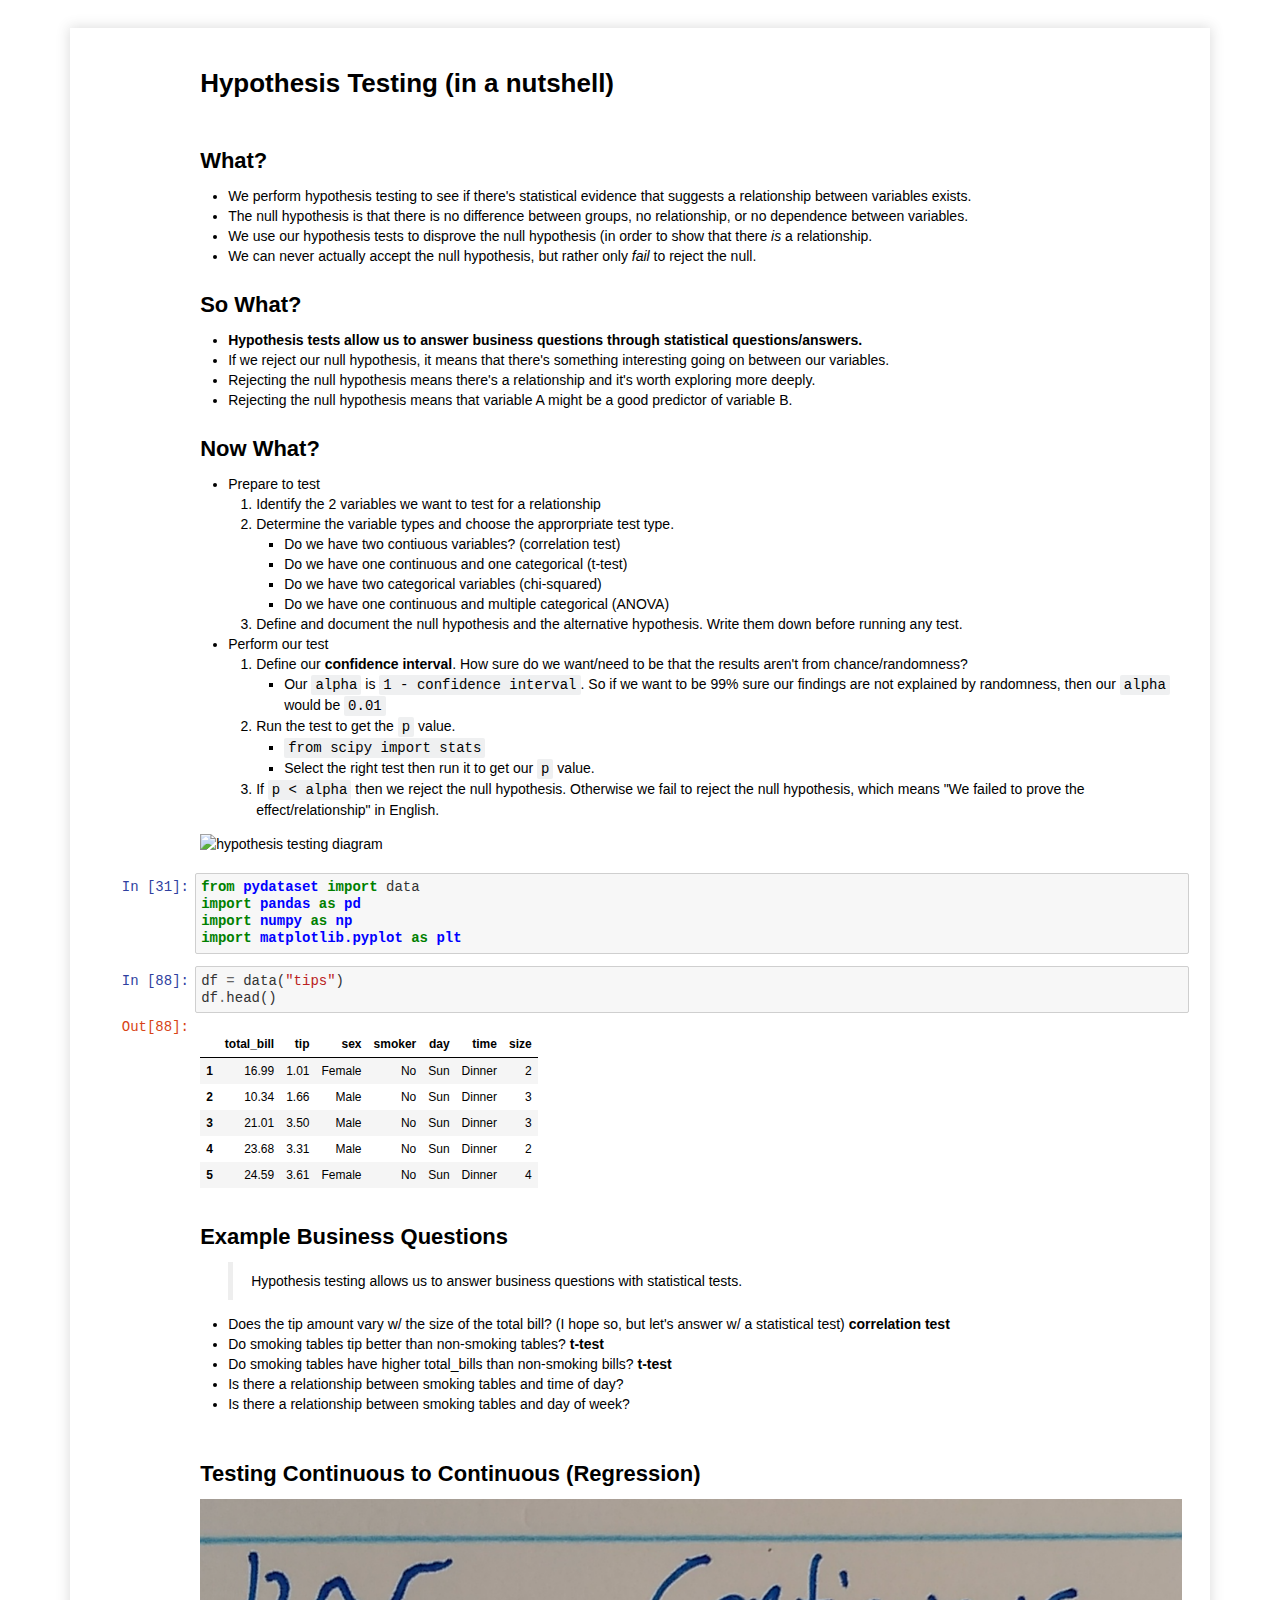
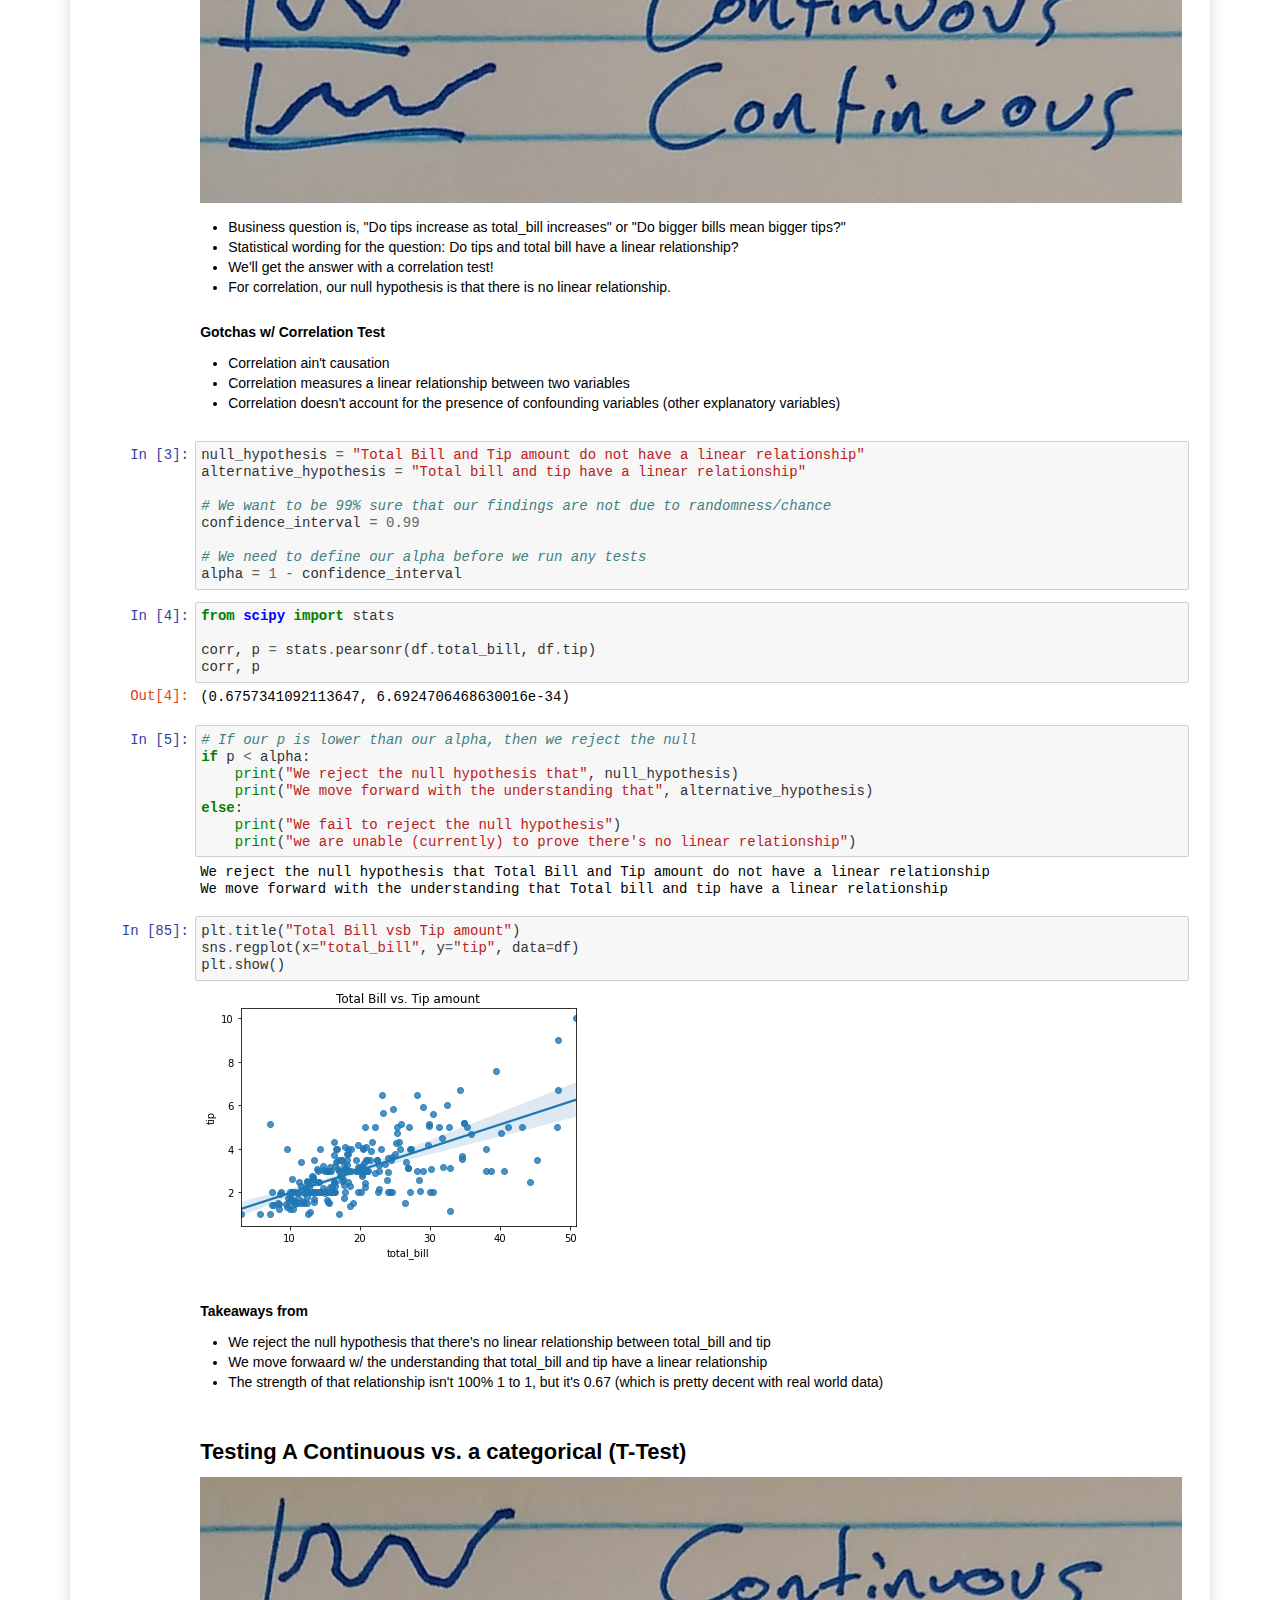
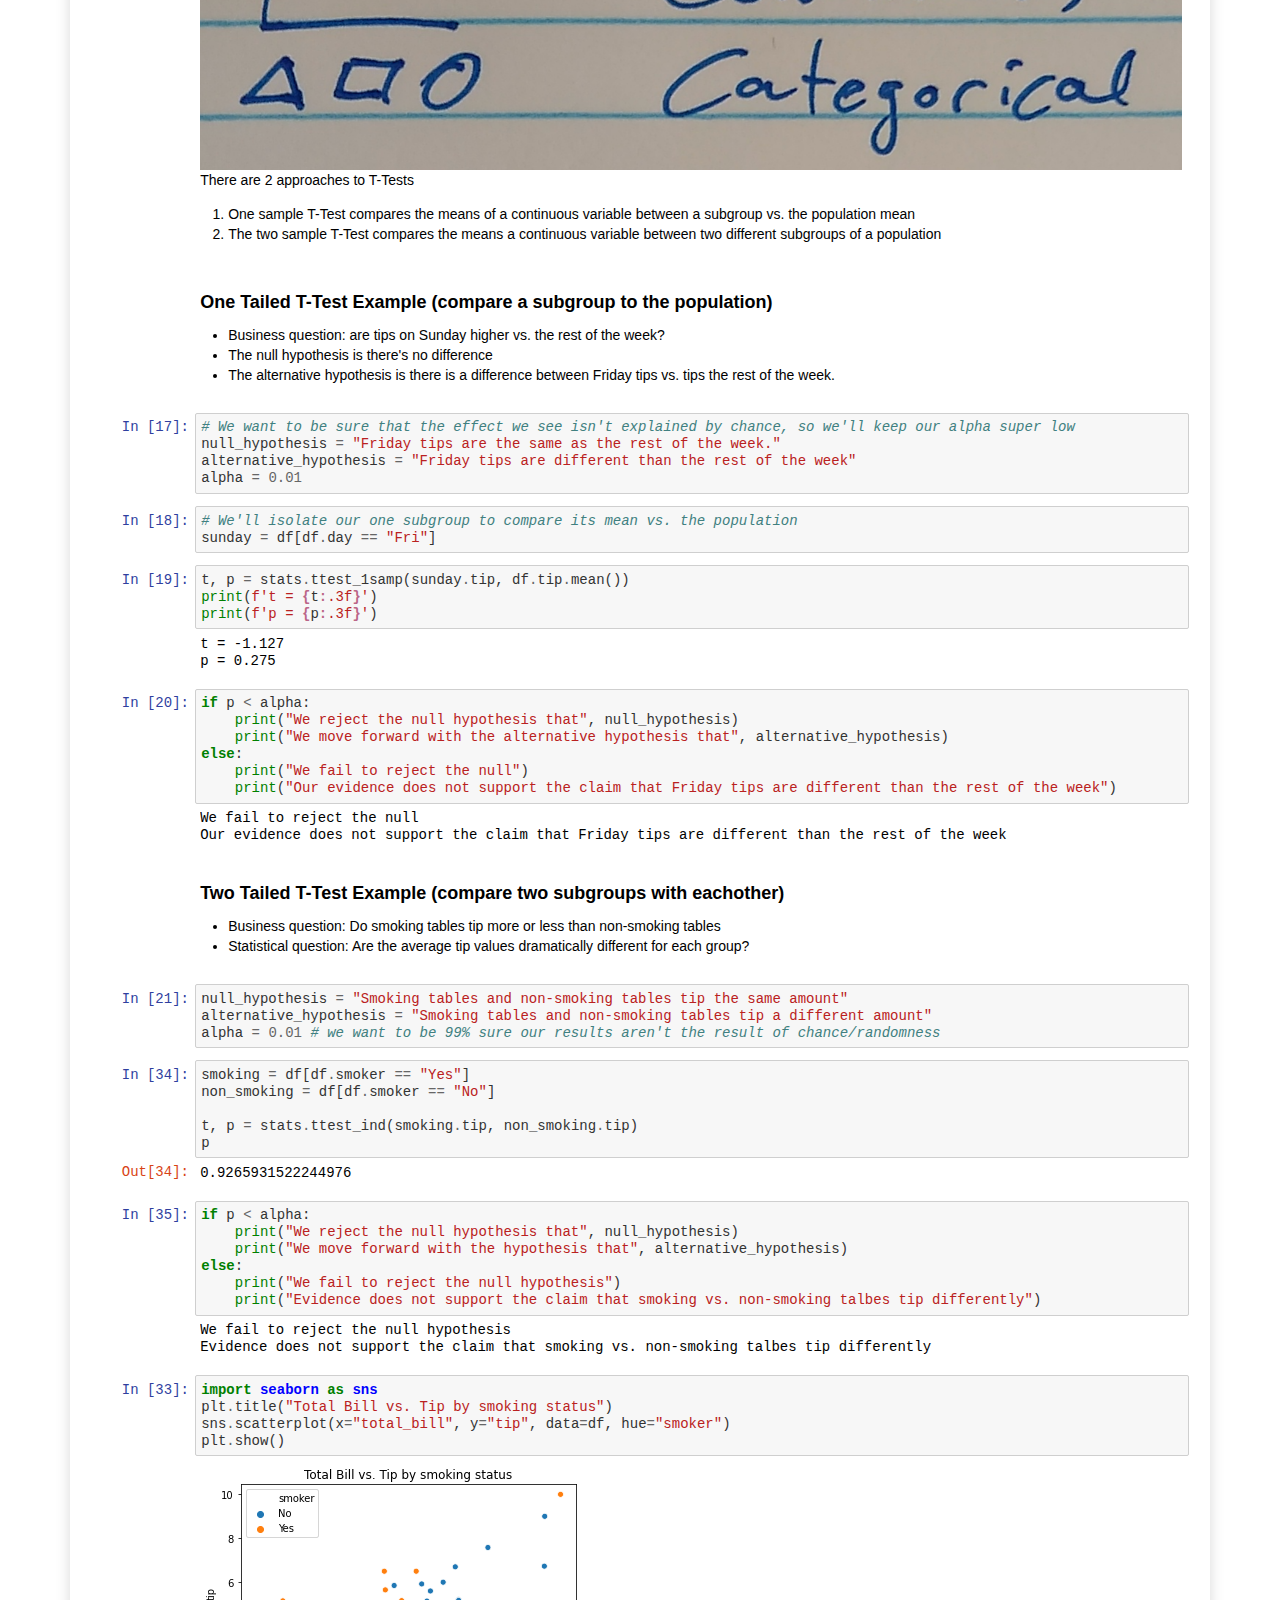
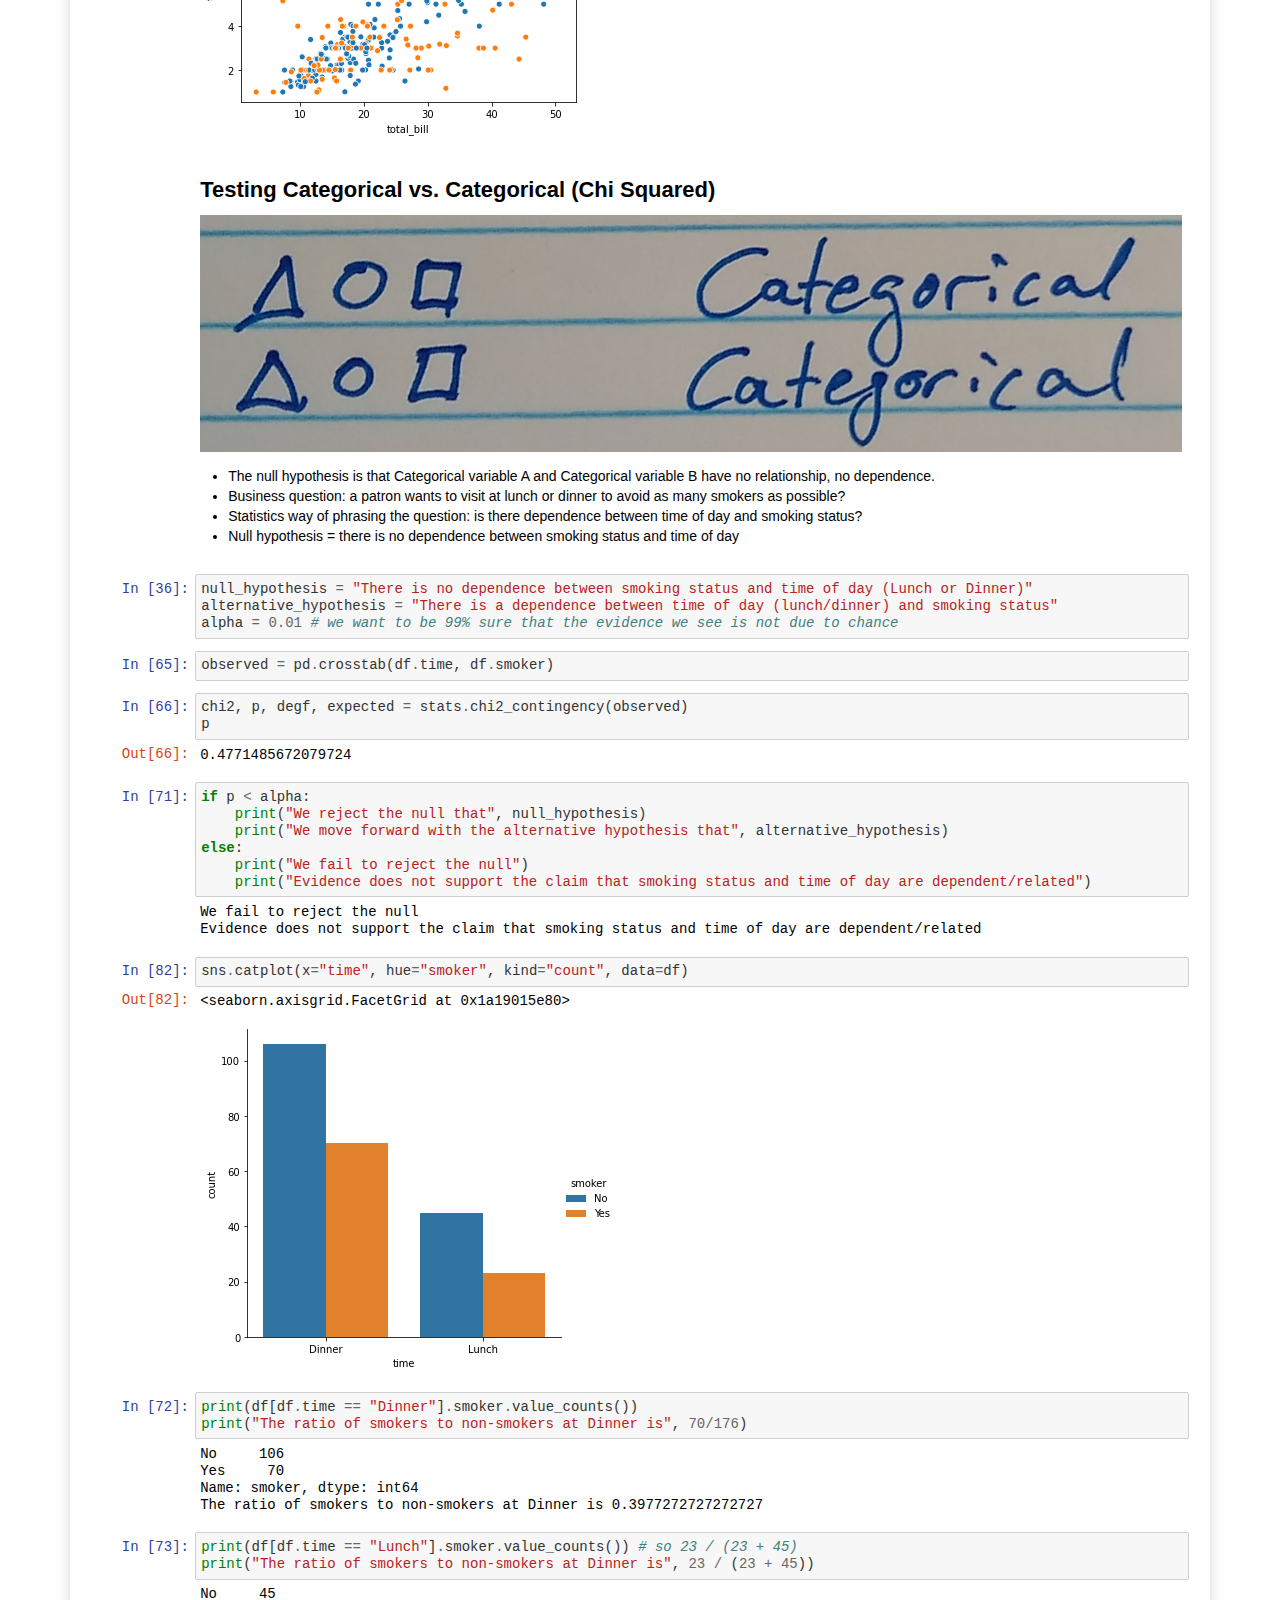
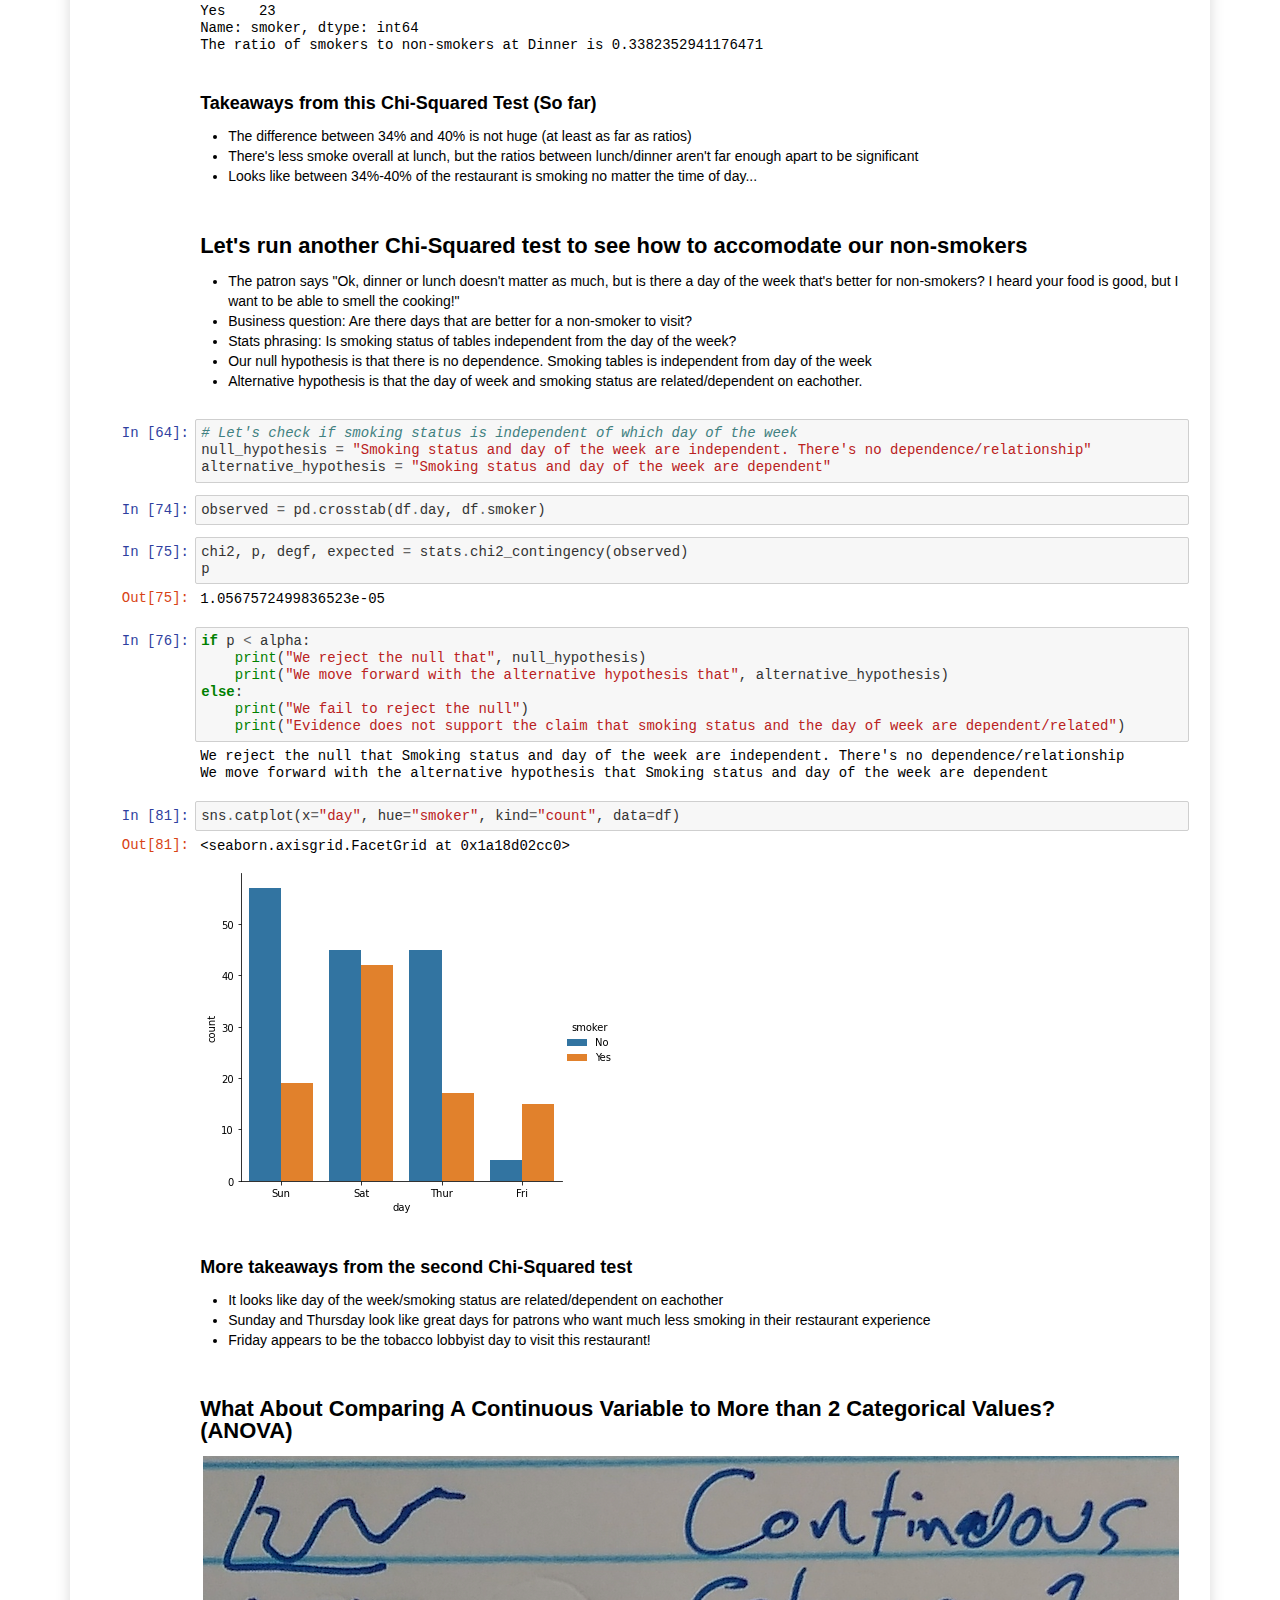
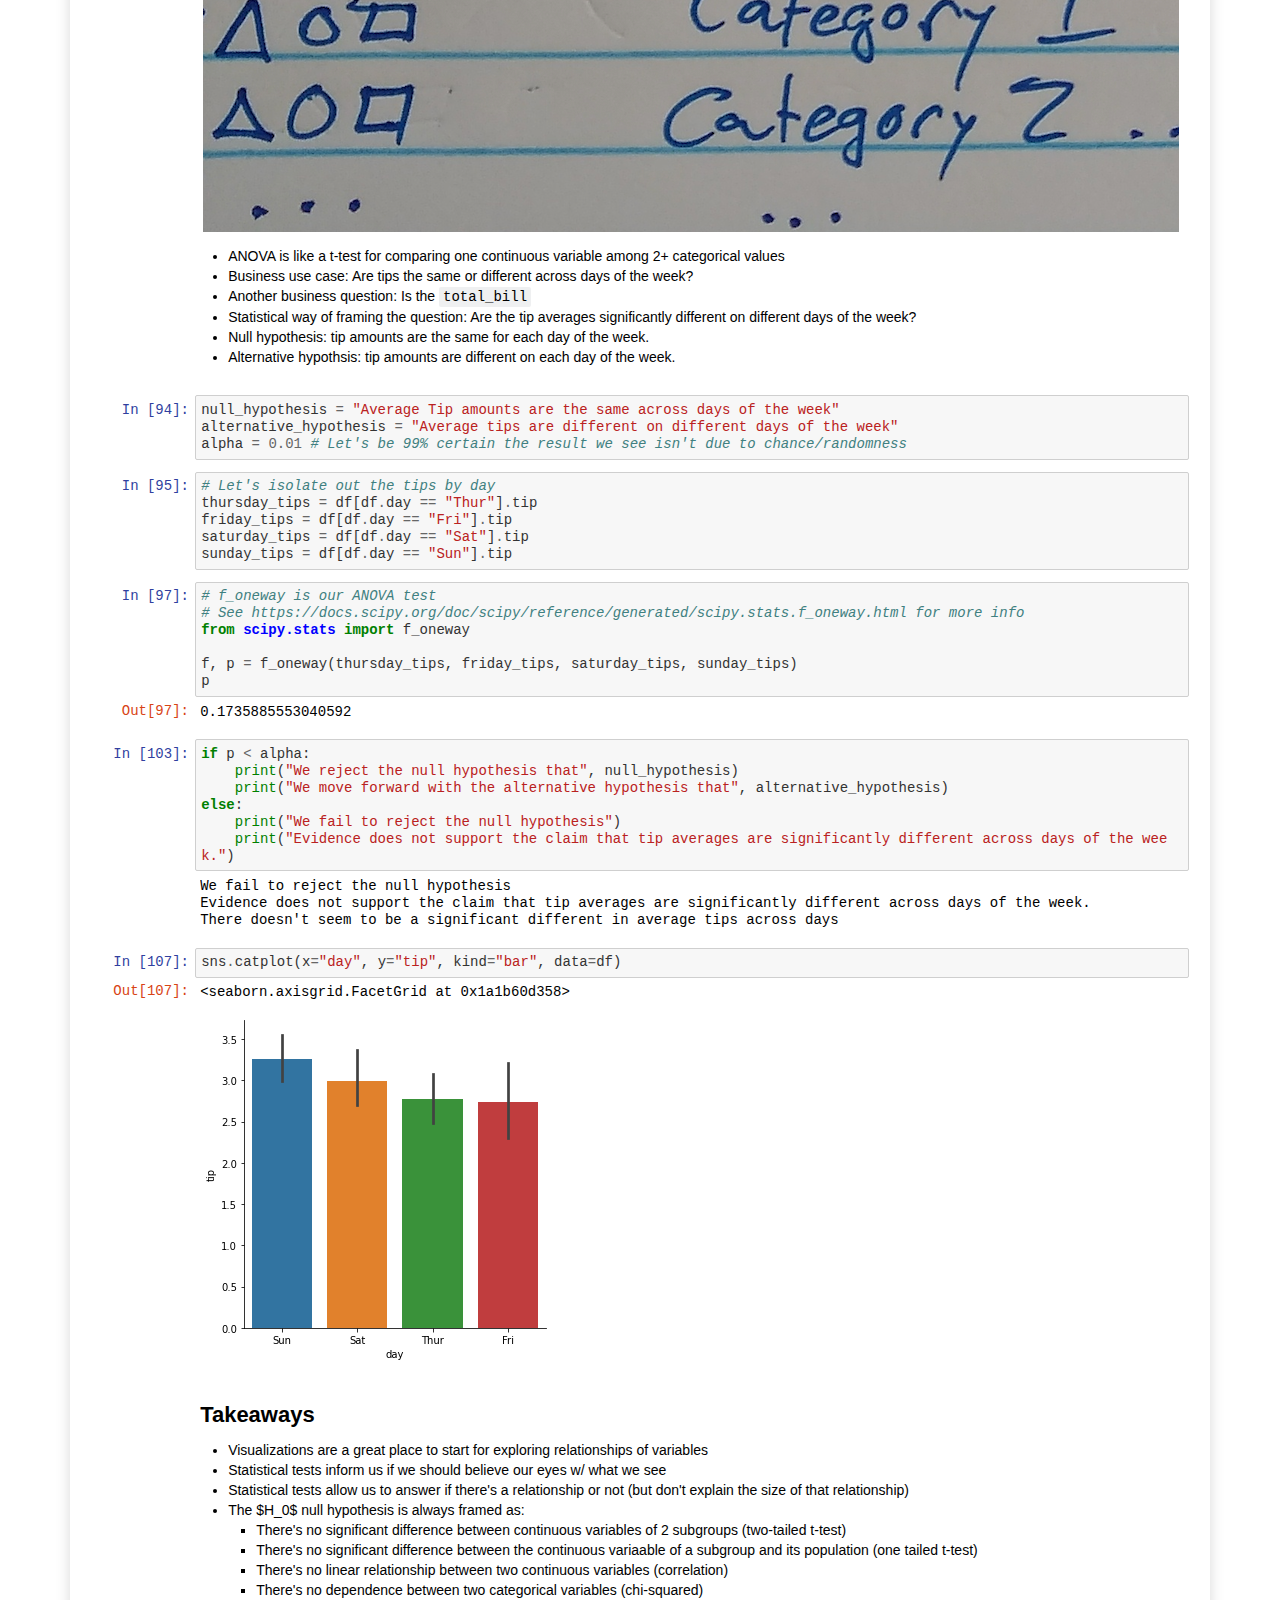
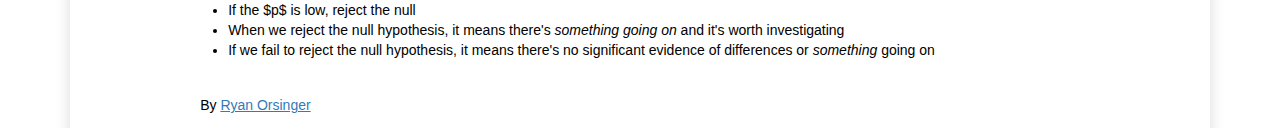
==== commit 9bea6dc4: "update byline" ====
--- a/hypothesis_testing.html
+++ b/hypothesis_testing.html
@@ -14312,18 +14312,13 @@
 </div>
 </div>
 </div>
-<div class="cell border-box-sizing code_cell rendered">
-<div class="input">
-<div class="prompt input_prompt">In&nbsp;[&nbsp;]:</div>
-<div class="inner_cell">
-    <div class="input_area">
-<div class=" highlight hl-ipython3"><pre><span></span> 
-</pre></div>
-
-    </div>
-</div>
-</div>
-
+<div class="cell border-box-sizing text_cell rendered"><div class="prompt input_prompt">
+</div><div class="inner_cell">
+<div class="text_cell_render border-box-sizing rendered_html">
+<p>By <a href="https://github.com/ryanorsinger">Ryan Orsinger</a></p>
+
+</div>
+</div>
 </div>
     </div>
   </div>
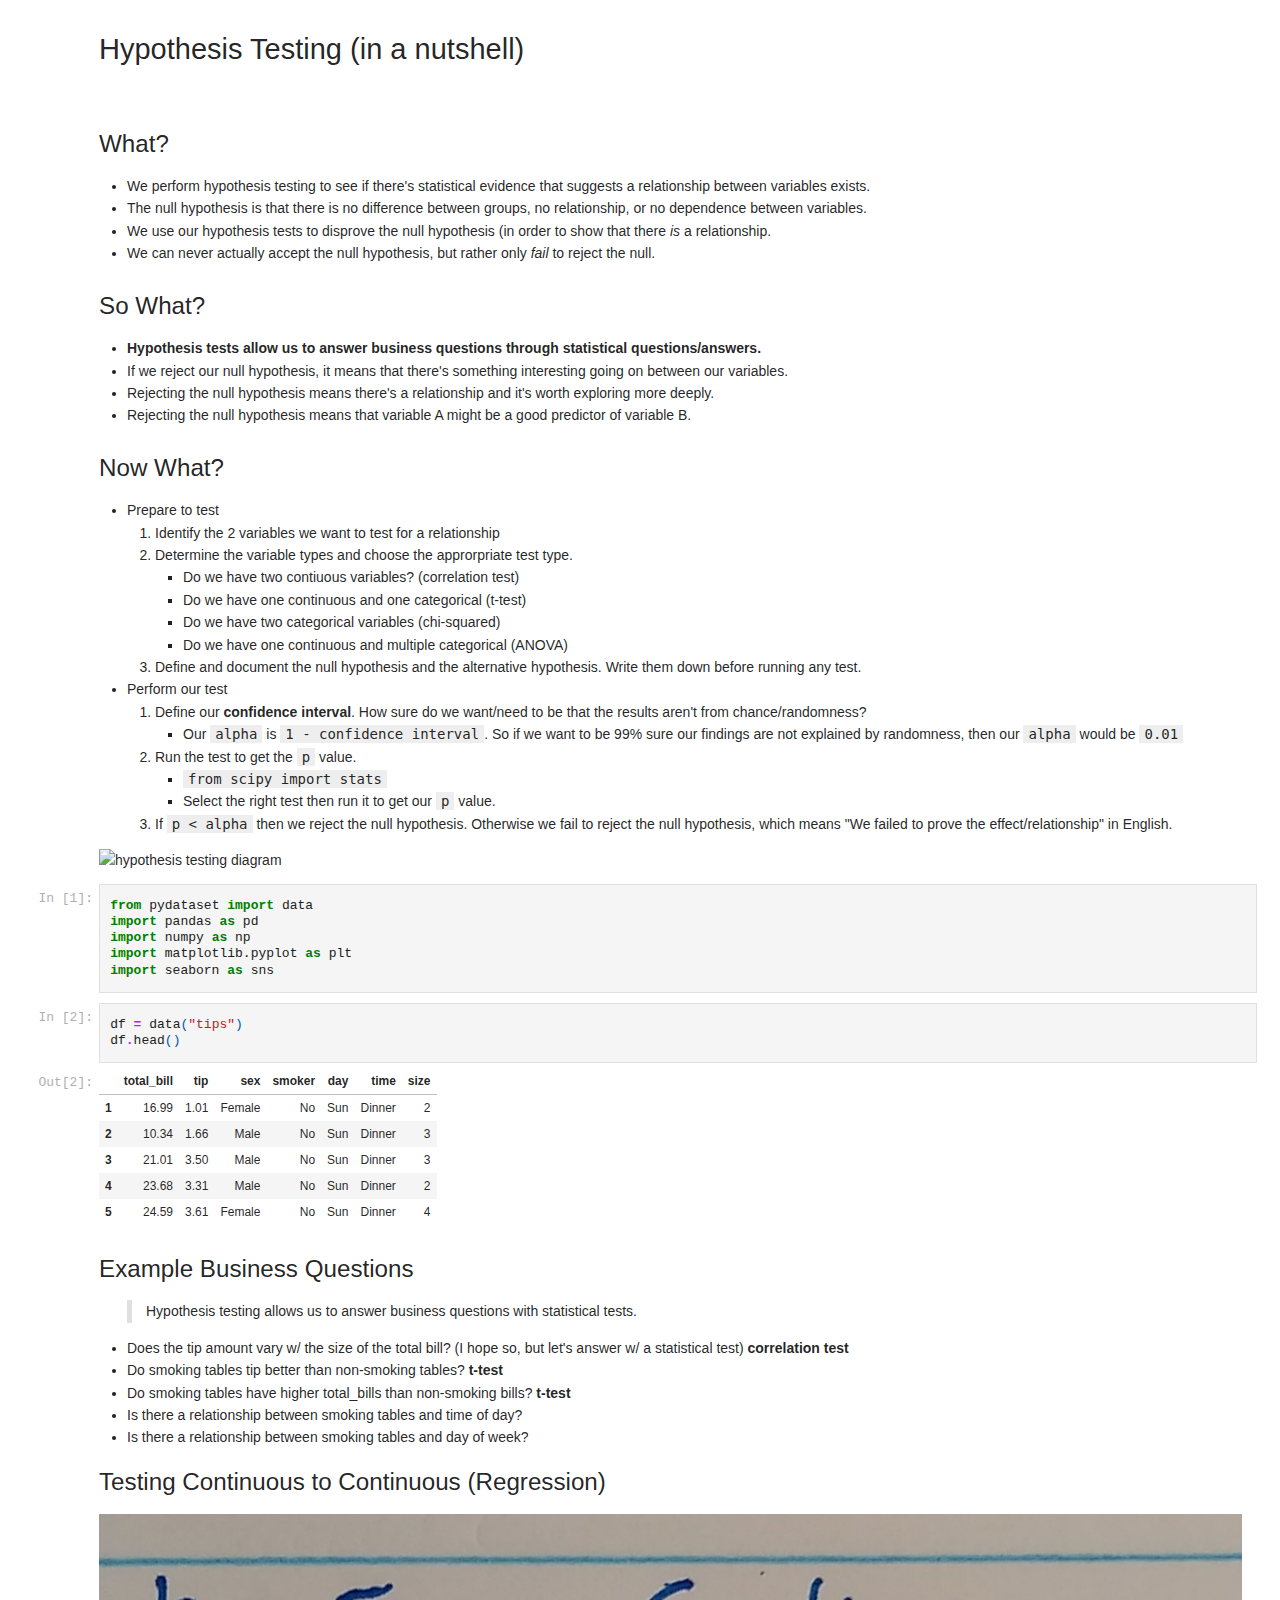
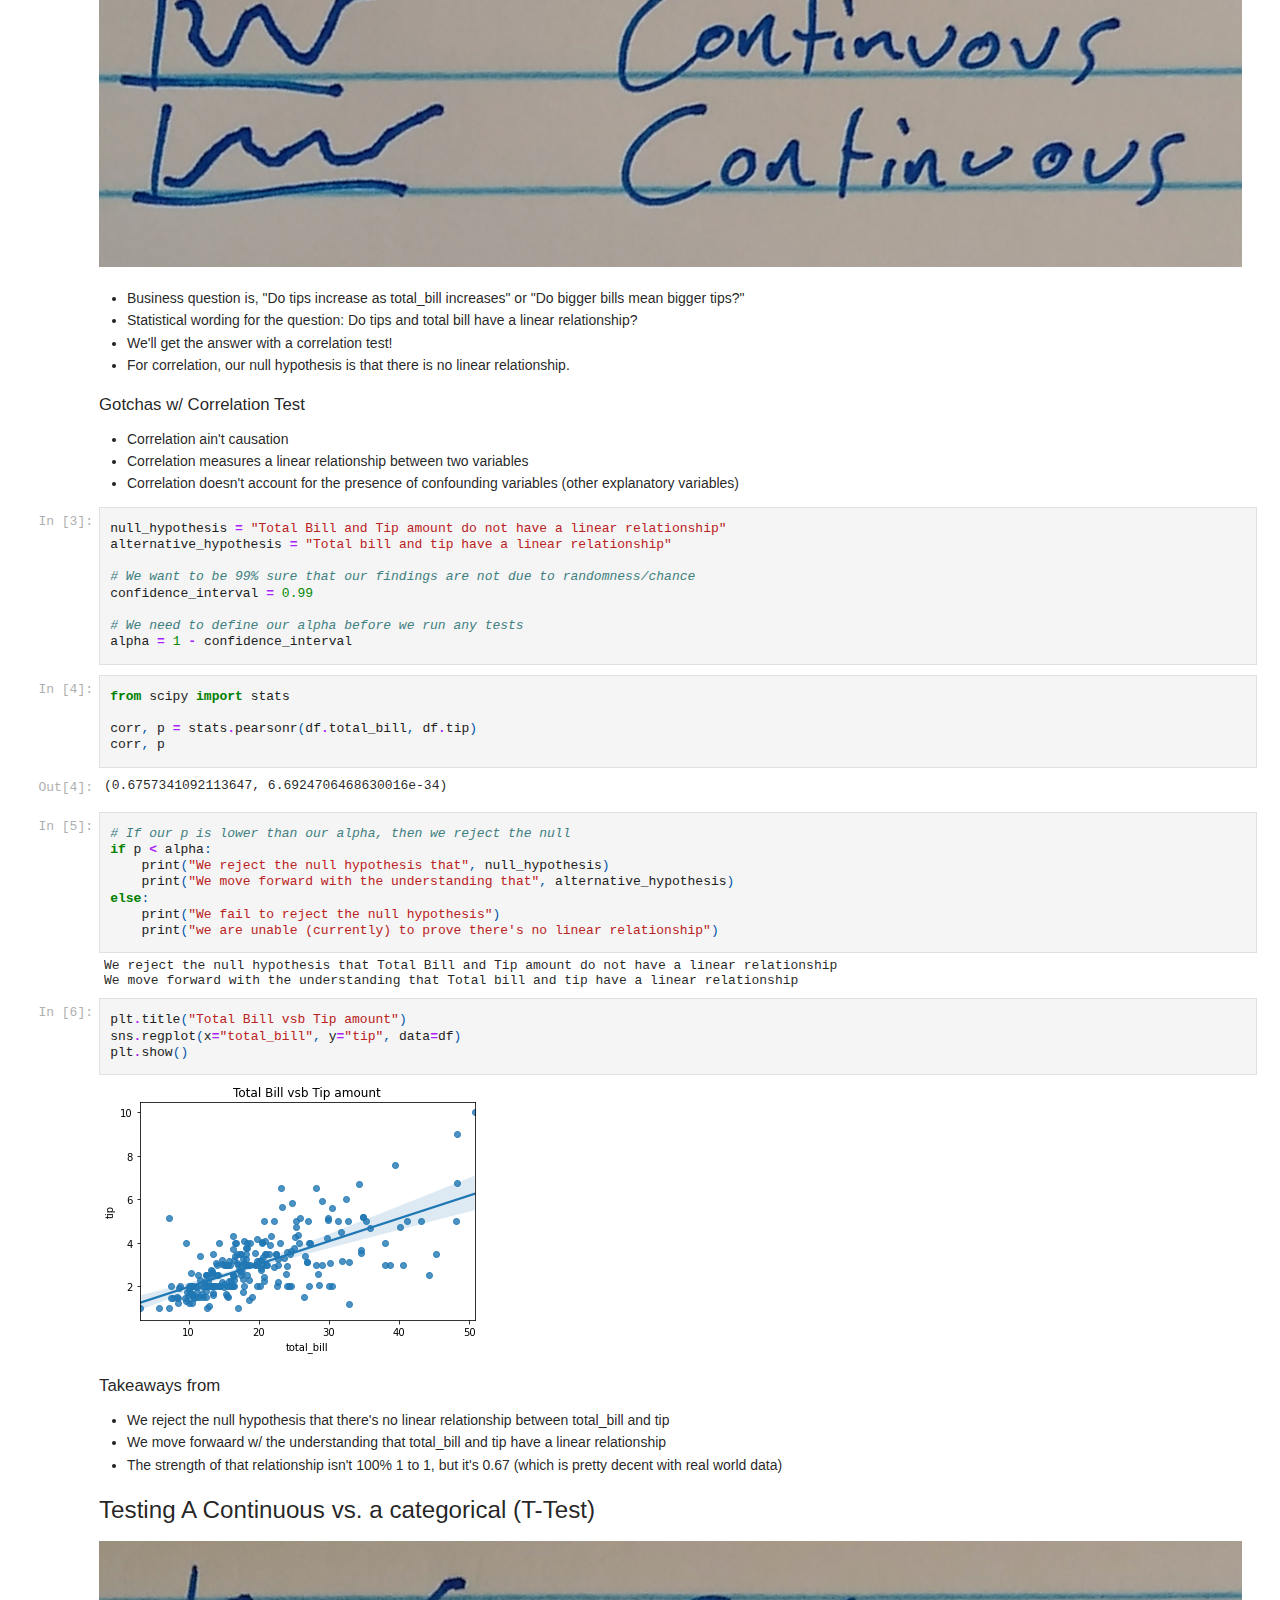
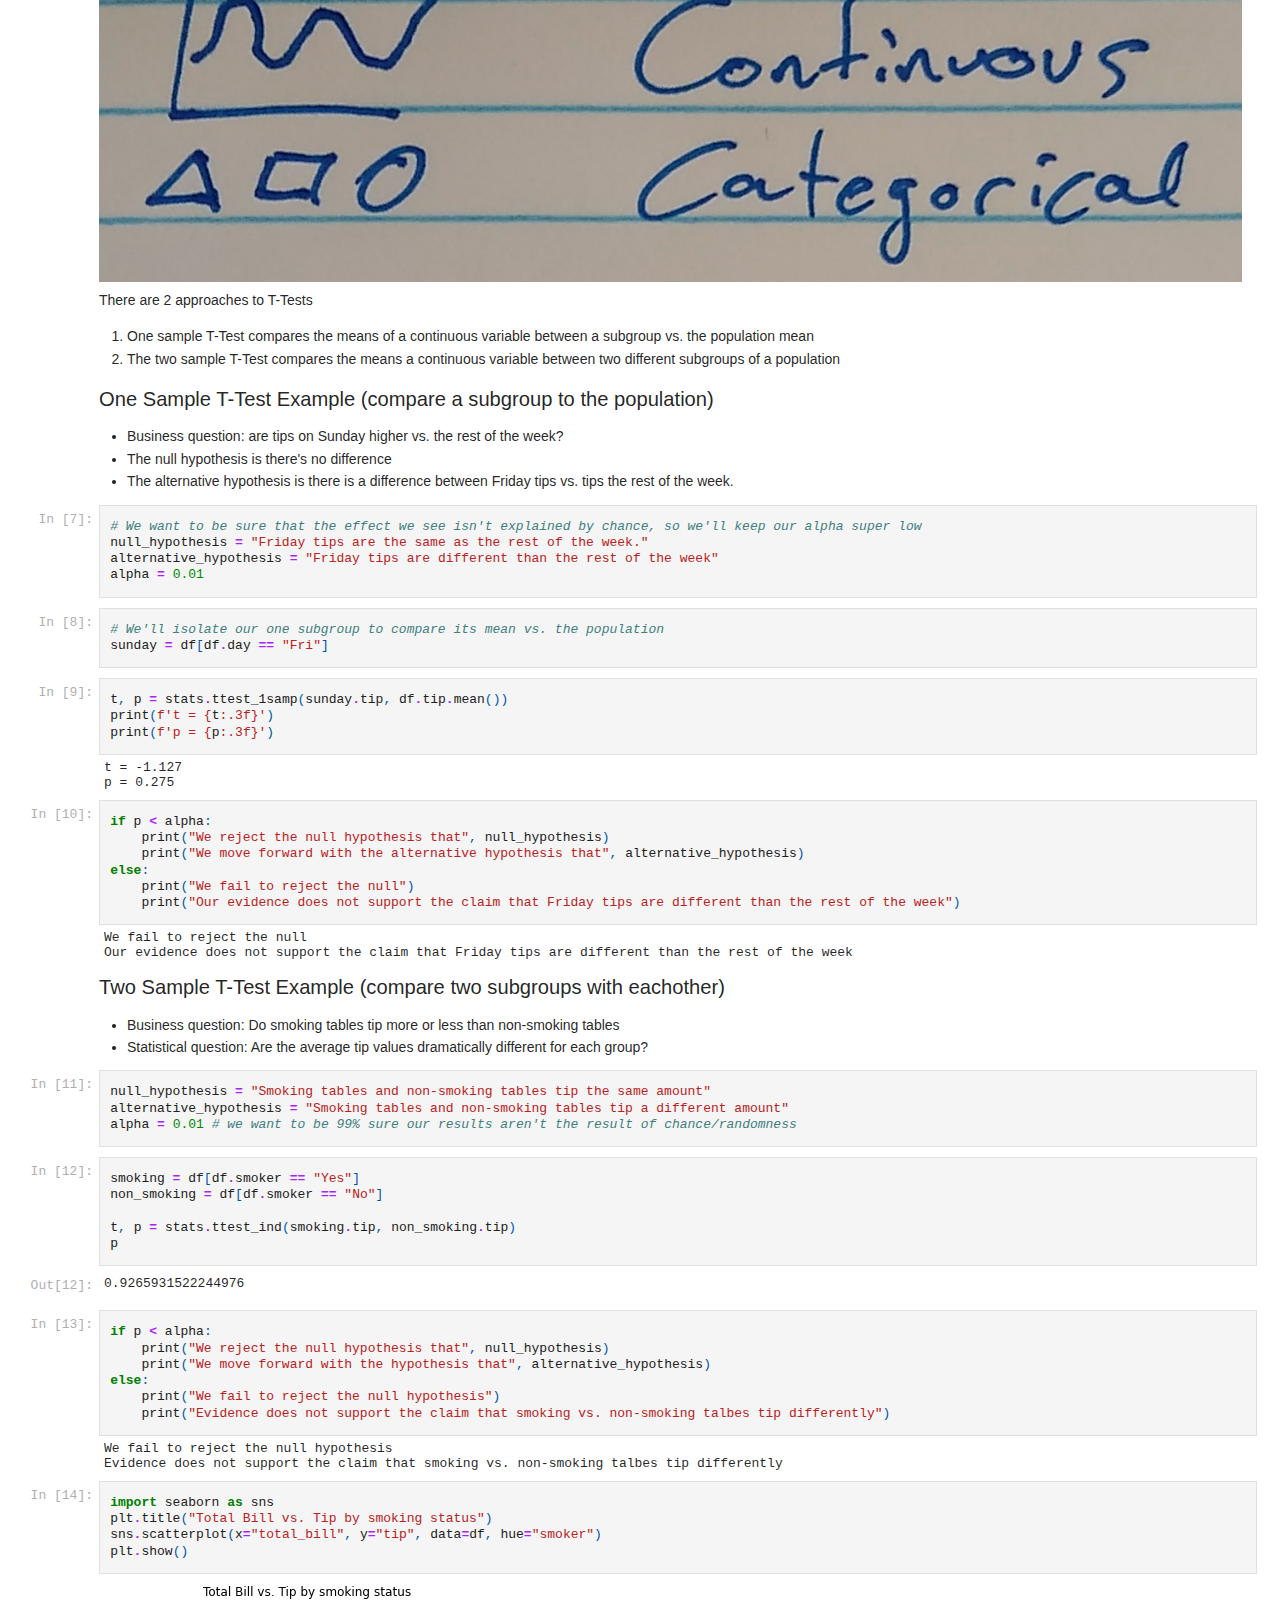
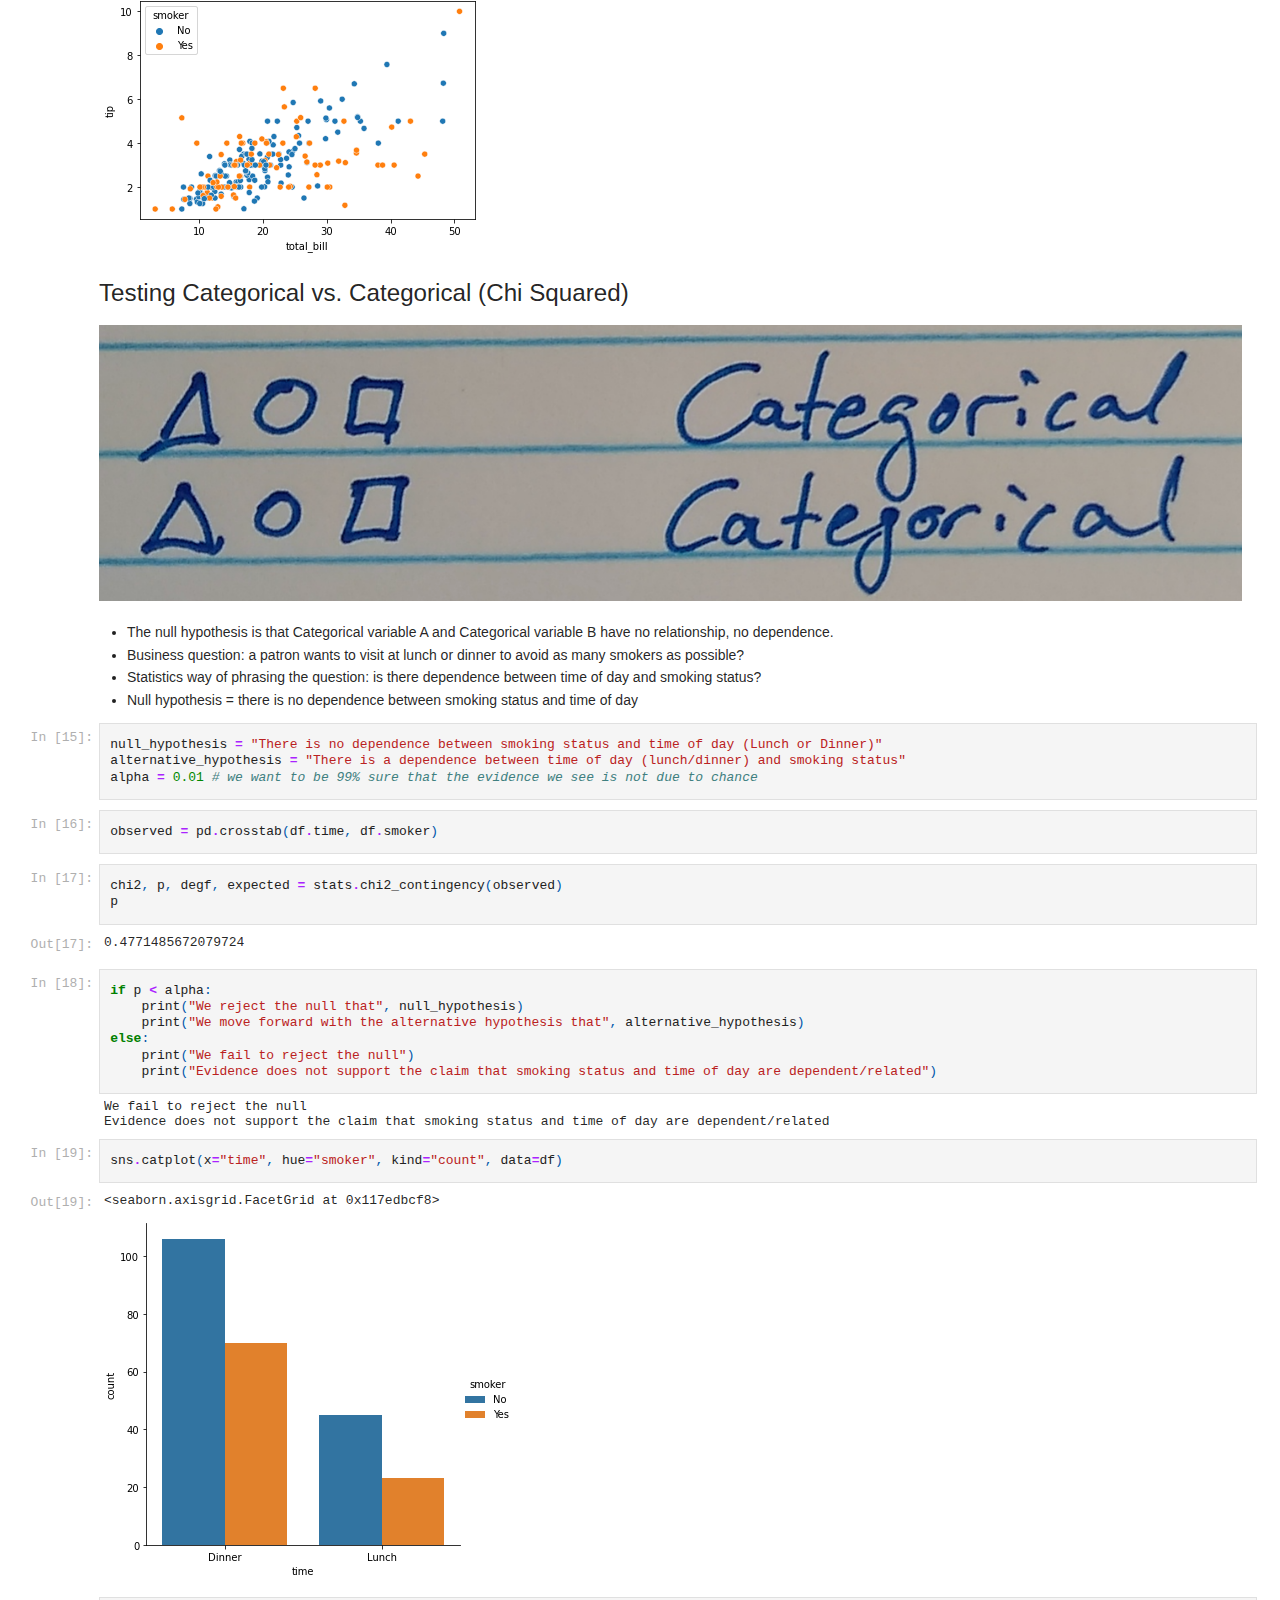
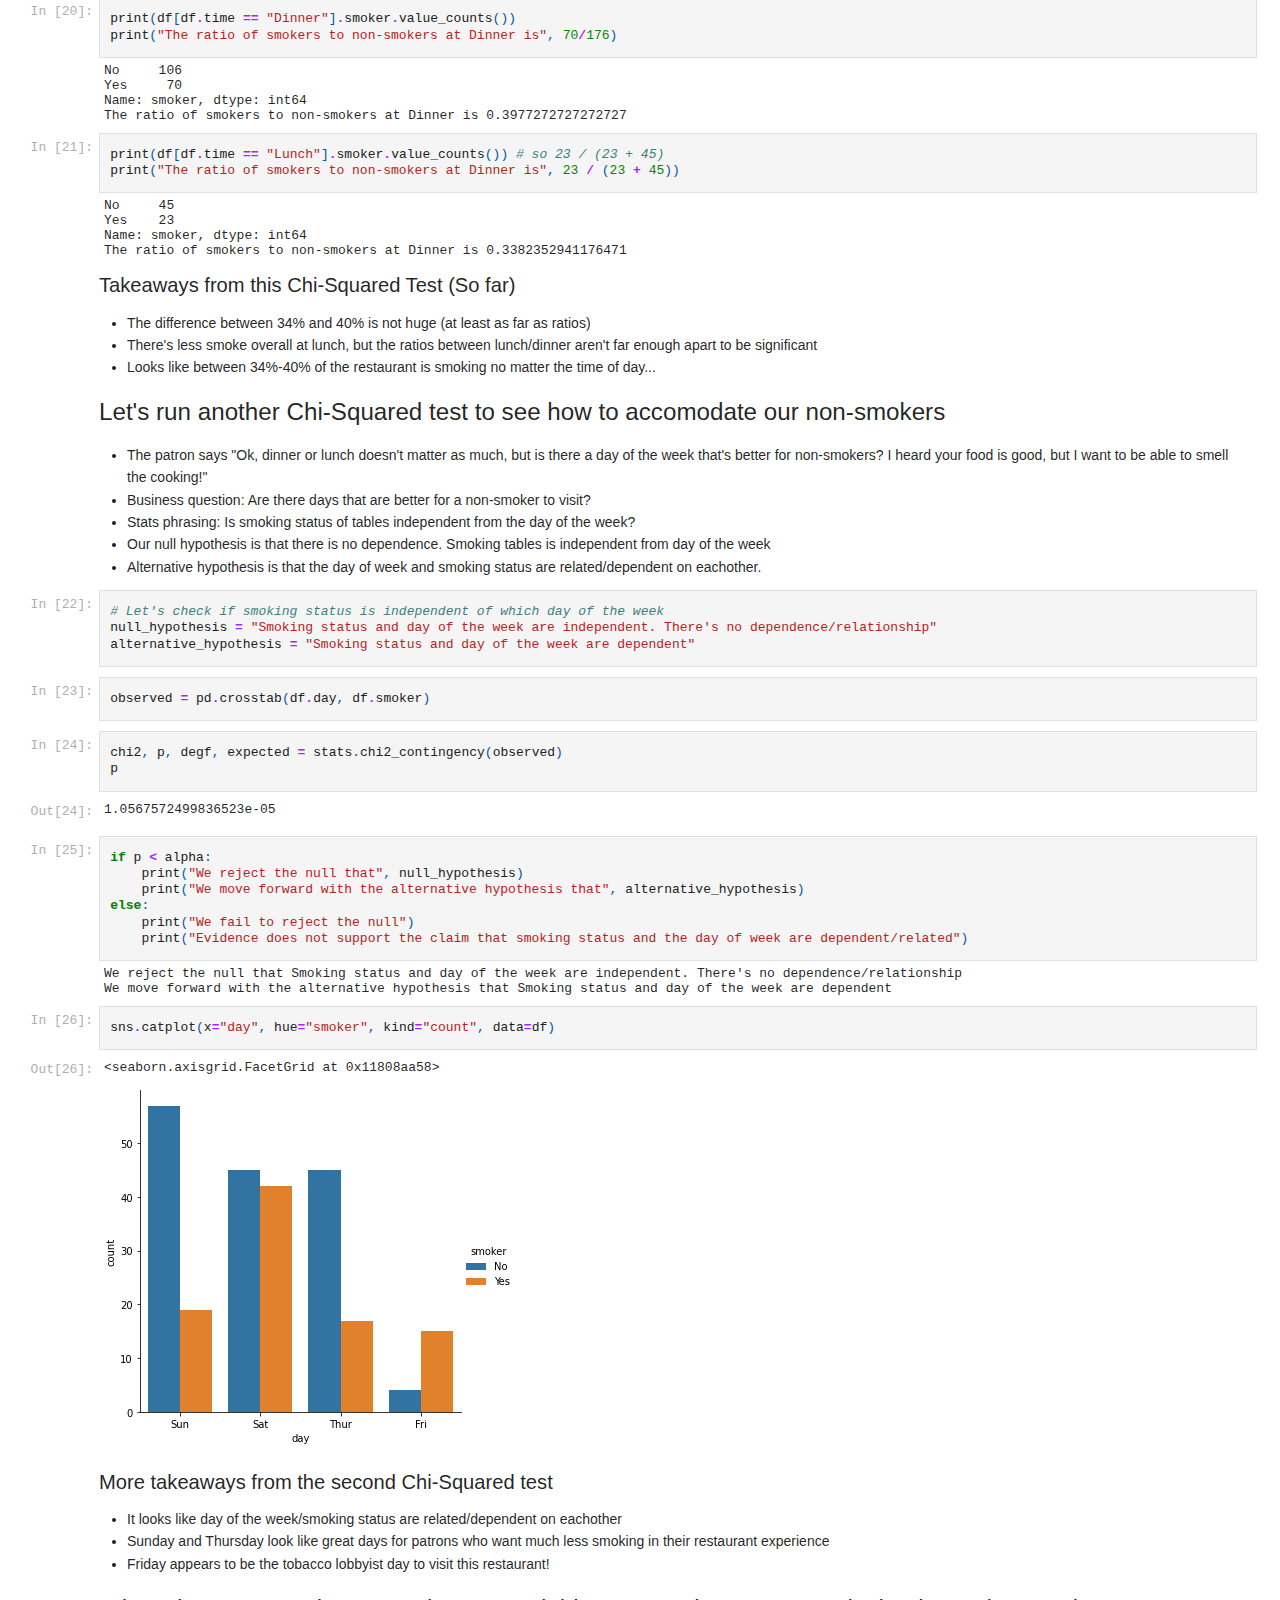
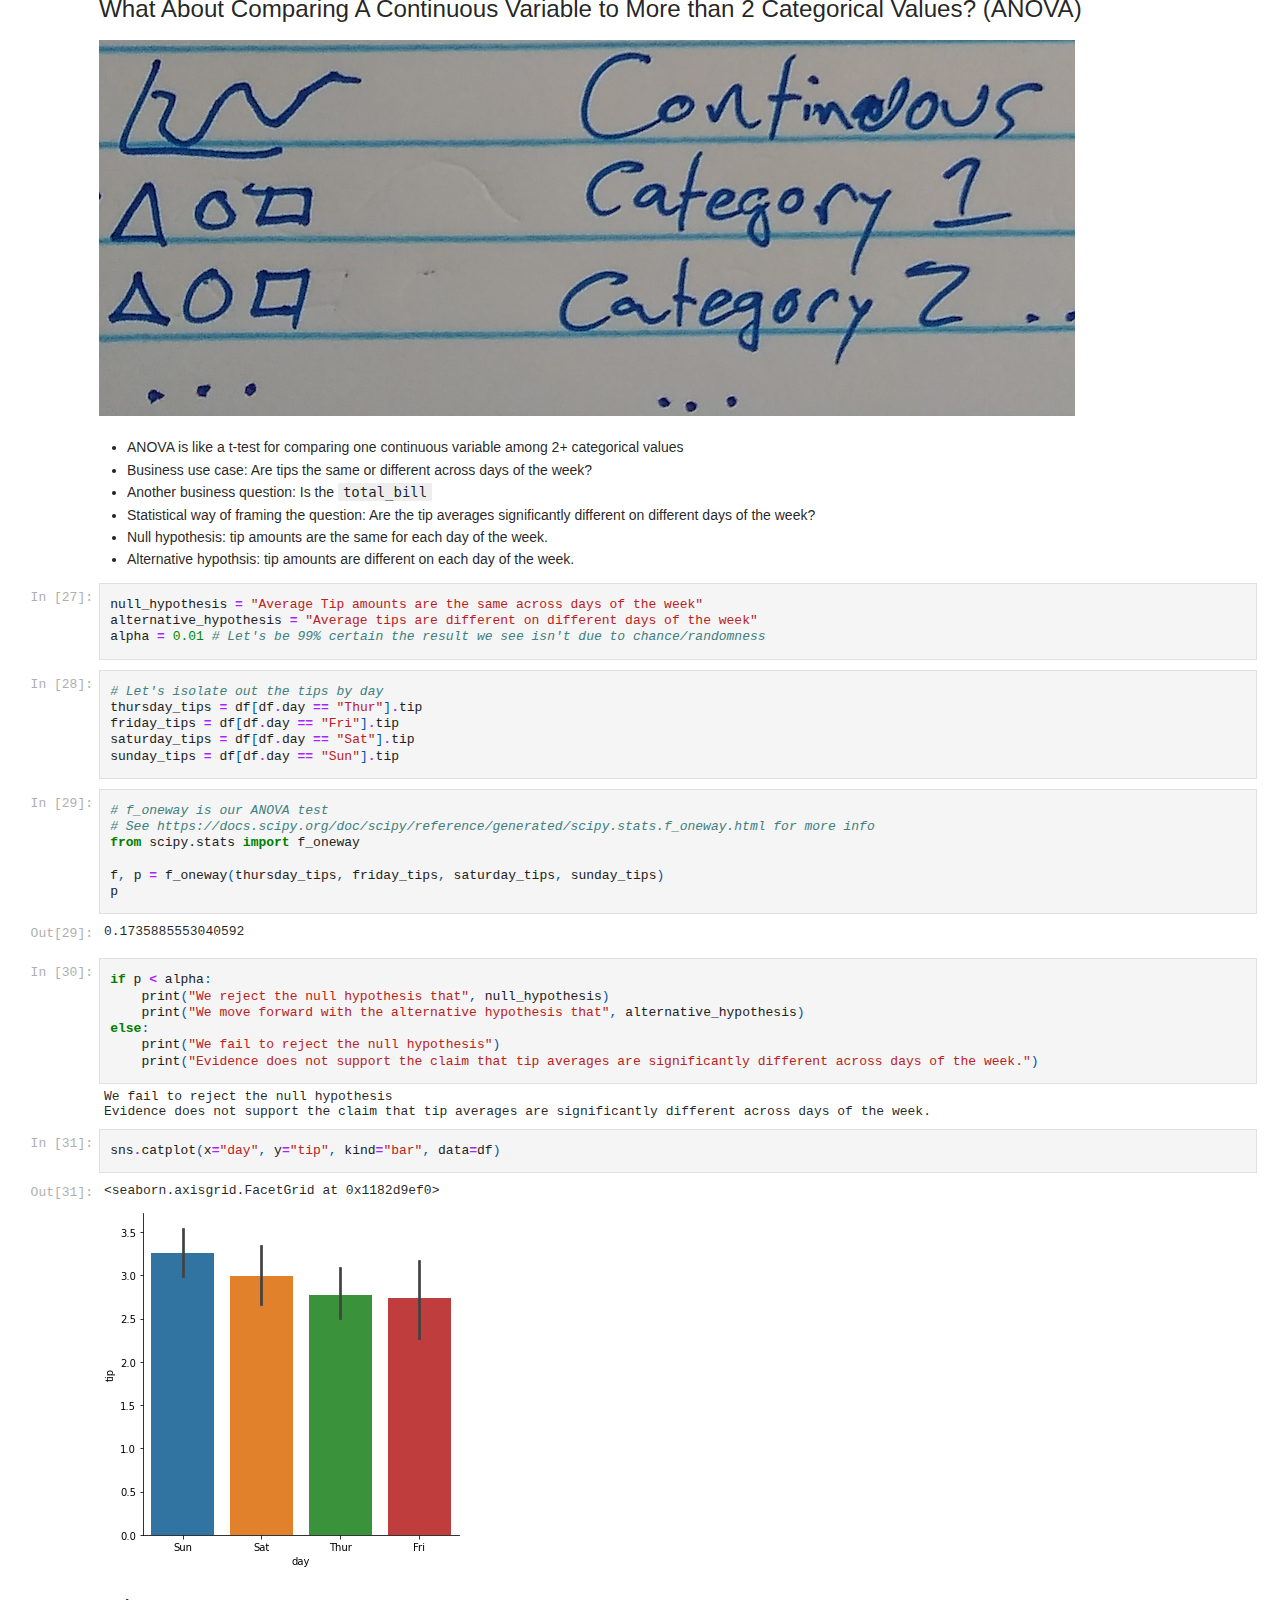
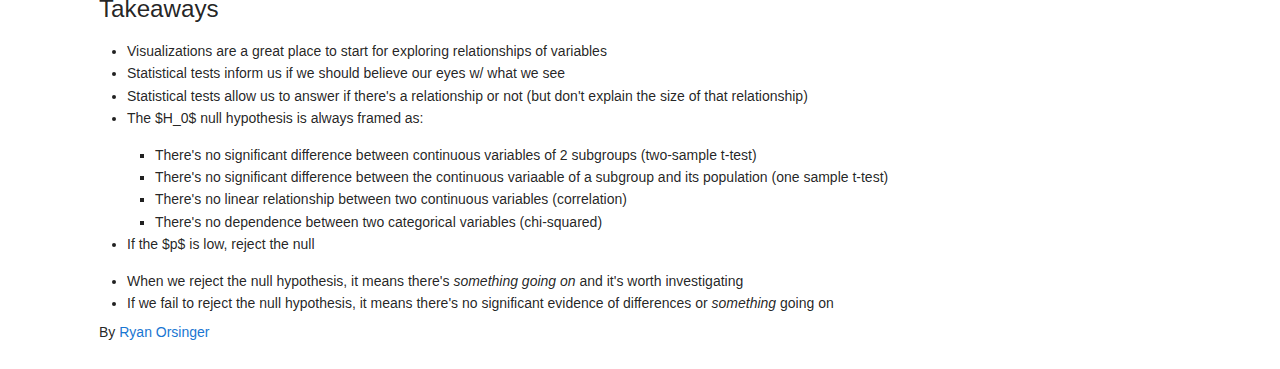
==== commit 1891a887: "update hypothesis testing document" ====
--- a/hypothesis_testing.html
+++ b/hypothesis_testing.html
@@ -1,11249 +1,12546 @@
 <!DOCTYPE html>
 <html>
 <head><meta charset="utf-8" />
-
-<title>hypothesis_testing_in_a_nutshell</title>
-
-<script src="https://cdnjs.cloudflare.com/ajax/libs/require.js/2.1.10/require.min.js"></script>
-<script src="https://cdnjs.cloudflare.com/ajax/libs/jquery/2.0.3/jquery.min.js"></script>
+<meta name="viewport" content="width=device-width, initial-scale=1.0">
+
+<title>hypothesis_testing_in_a_nutshell</title><script src="https://cdnjs.cloudflare.com/ajax/libs/require.js/2.1.10/require.min.js"></script>
+
 
 
 
 <style type="text/css">
-    /*!
-*
-* Twitter Bootstrap
-*
-*/
-/*!
- * Bootstrap v3.3.7 (http://getbootstrap.com)
- * Copyright 2011-2016 Twitter, Inc.
- * Licensed under MIT (https://github.com/twbs/bootstrap/blob/master/LICENSE)
+    pre { line-height: 125%; }
+td.linenos .normal { color: inherit; background-color: transparent; padding-left: 5px; padding-right: 5px; }
+span.linenos { color: inherit; background-color: transparent; padding-left: 5px; padding-right: 5px; }
+td.linenos .special { color: #000000; background-color: #ffffc0; padding-left: 5px; padding-right: 5px; }
+span.linenos.special { color: #000000; background-color: #ffffc0; padding-left: 5px; padding-right: 5px; }
+.highlight .hll { background-color: var(--jp-cell-editor-active-background) }
+.highlight { background: var(--jp-cell-editor-background); color: var(--jp-mirror-editor-variable-color) }
+.highlight .c { color: var(--jp-mirror-editor-comment-color); font-style: italic } /* Comment */
+.highlight .err { color: var(--jp-mirror-editor-error-color) } /* Error */
+.highlight .k { color: var(--jp-mirror-editor-keyword-color); font-weight: bold } /* Keyword */
+.highlight .o { color: var(--jp-mirror-editor-operator-color); font-weight: bold } /* Operator */
+.highlight .p { color: var(--jp-mirror-editor-punctuation-color) } /* Punctuation */
+.highlight .ch { color: var(--jp-mirror-editor-comment-color); font-style: italic } /* Comment.Hashbang */
+.highlight .cm { color: var(--jp-mirror-editor-comment-color); font-style: italic } /* Comment.Multiline */
+.highlight .cp { color: var(--jp-mirror-editor-comment-color); font-style: italic } /* Comment.Preproc */
+.highlight .cpf { color: var(--jp-mirror-editor-comment-color); font-style: italic } /* Comment.PreprocFile */
+.highlight .c1 { color: var(--jp-mirror-editor-comment-color); font-style: italic } /* Comment.Single */
+.highlight .cs { color: var(--jp-mirror-editor-comment-color); font-style: italic } /* Comment.Special */
+.highlight .kc { color: var(--jp-mirror-editor-keyword-color); font-weight: bold } /* Keyword.Constant */
+.highlight .kd { color: var(--jp-mirror-editor-keyword-color); font-weight: bold } /* Keyword.Declaration */
+.highlight .kn { color: var(--jp-mirror-editor-keyword-color); font-weight: bold } /* Keyword.Namespace */
+.highlight .kp { color: var(--jp-mirror-editor-keyword-color); font-weight: bold } /* Keyword.Pseudo */
+.highlight .kr { color: var(--jp-mirror-editor-keyword-color); font-weight: bold } /* Keyword.Reserved */
+.highlight .kt { color: var(--jp-mirror-editor-keyword-color); font-weight: bold } /* Keyword.Type */
+.highlight .m { color: var(--jp-mirror-editor-number-color) } /* Literal.Number */
+.highlight .s { color: var(--jp-mirror-editor-string-color) } /* Literal.String */
+.highlight .ow { color: var(--jp-mirror-editor-operator-color); font-weight: bold } /* Operator.Word */
+.highlight .w { color: var(--jp-mirror-editor-variable-color) } /* Text.Whitespace */
+.highlight .mb { color: var(--jp-mirror-editor-number-color) } /* Literal.Number.Bin */
+.highlight .mf { color: var(--jp-mirror-editor-number-color) } /* Literal.Number.Float */
+.highlight .mh { color: var(--jp-mirror-editor-number-color) } /* Literal.Number.Hex */
+.highlight .mi { color: var(--jp-mirror-editor-number-color) } /* Literal.Number.Integer */
+.highlight .mo { color: var(--jp-mirror-editor-number-color) } /* Literal.Number.Oct */
+.highlight .sa { color: var(--jp-mirror-editor-string-color) } /* Literal.String.Affix */
+.highlight .sb { color: var(--jp-mirror-editor-string-color) } /* Literal.String.Backtick */
+.highlight .sc { color: var(--jp-mirror-editor-string-color) } /* Literal.String.Char */
+.highlight .dl { color: var(--jp-mirror-editor-string-color) } /* Literal.String.Delimiter */
+.highlight .sd { color: var(--jp-mirror-editor-string-color) } /* Literal.String.Doc */
+.highlight .s2 { color: var(--jp-mirror-editor-string-color) } /* Literal.String.Double */
+.highlight .se { color: var(--jp-mirror-editor-string-color) } /* Literal.String.Escape */
+.highlight .sh { color: var(--jp-mirror-editor-string-color) } /* Literal.String.Heredoc */
+.highlight .si { color: var(--jp-mirror-editor-string-color) } /* Literal.String.Interpol */
+.highlight .sx { color: var(--jp-mirror-editor-string-color) } /* Literal.String.Other */
+.highlight .sr { color: var(--jp-mirror-editor-string-color) } /* Literal.String.Regex */
+.highlight .s1 { color: var(--jp-mirror-editor-string-color) } /* Literal.String.Single */
+.highlight .ss { color: var(--jp-mirror-editor-string-color) } /* Literal.String.Symbol */
+.highlight .il { color: var(--jp-mirror-editor-number-color) } /* Literal.Number.Integer.Long */
+  </style>
+
+
+
+<style type="text/css">
+/*-----------------------------------------------------------------------------
+| Copyright (c) Jupyter Development Team.
+| Distributed under the terms of the Modified BSD License.
+|----------------------------------------------------------------------------*/
+
+/*
+ * Mozilla scrollbar styling
  */
-/*! normalize.css v3.0.3 | MIT License | github.com/necolas/normalize.css */
-html {
-  font-family: sans-serif;
-  -ms-text-size-adjust: 100%;
-  -webkit-text-size-adjust: 100%;
-}
-body {
-  margin: 0;
-}
-article,
-aside,
-details,
-figcaption,
-figure,
-footer,
-header,
-hgroup,
-main,
-menu,
-nav,
-section,
-summary {
-  display: block;
-}
-audio,
-canvas,
-progress,
-video {
-  display: inline-block;
-  vertical-align: baseline;
-}
-audio:not([controls]) {
-  display: none;
-  height: 0;
-}
-[hidden],
-template {
-  display: none;
-}
-a {
+
+/* use standard opaque scrollbars for most nodes */
+[data-jp-theme-scrollbars='true'] {
+  scrollbar-color: rgb(var(--jp-scrollbar-thumb-color))
+    var(--jp-scrollbar-background-color);
+}
+
+/* for code nodes, use a transparent style of scrollbar. These selectors
+ * will match lower in the tree, and so will override the above */
+[data-jp-theme-scrollbars='true'] .CodeMirror-hscrollbar,
+[data-jp-theme-scrollbars='true'] .CodeMirror-vscrollbar {
+  scrollbar-color: rgba(var(--jp-scrollbar-thumb-color), 0.5) transparent;
+}
+
+/*
+ * Webkit scrollbar styling
+ */
+
+/* use standard opaque scrollbars for most nodes */
+
+[data-jp-theme-scrollbars='true'] ::-webkit-scrollbar,
+[data-jp-theme-scrollbars='true'] ::-webkit-scrollbar-corner {
+  background: var(--jp-scrollbar-background-color);
+}
+
+[data-jp-theme-scrollbars='true'] ::-webkit-scrollbar-thumb {
+  background: rgb(var(--jp-scrollbar-thumb-color));
+  border: var(--jp-scrollbar-thumb-margin) solid transparent;
+  background-clip: content-box;
+  border-radius: var(--jp-scrollbar-thumb-radius);
+}
+
+[data-jp-theme-scrollbars='true'] ::-webkit-scrollbar-track:horizontal {
+  border-left: var(--jp-scrollbar-endpad) solid
+    var(--jp-scrollbar-background-color);
+  border-right: var(--jp-scrollbar-endpad) solid
+    var(--jp-scrollbar-background-color);
+}
+
+[data-jp-theme-scrollbars='true'] ::-webkit-scrollbar-track:vertical {
+  border-top: var(--jp-scrollbar-endpad) solid
+    var(--jp-scrollbar-background-color);
+  border-bottom: var(--jp-scrollbar-endpad) solid
+    var(--jp-scrollbar-background-color);
+}
+
+/* for code nodes, use a transparent style of scrollbar */
+
+[data-jp-theme-scrollbars='true'] .CodeMirror-hscrollbar::-webkit-scrollbar,
+[data-jp-theme-scrollbars='true'] .CodeMirror-vscrollbar::-webkit-scrollbar,
+[data-jp-theme-scrollbars='true']
+  .CodeMirror-hscrollbar::-webkit-scrollbar-corner,
+[data-jp-theme-scrollbars='true']
+  .CodeMirror-vscrollbar::-webkit-scrollbar-corner {
   background-color: transparent;
 }
-a:active,
-a:hover {
-  outline: 0;
-}
-abbr[title] {
-  border-bottom: 1px dotted;
-}
-b,
-strong {
-  font-weight: bold;
-}
-dfn {
-  font-style: italic;
-}
-h1 {
-  font-size: 2em;
-  margin: 0.67em 0;
-}
-mark {
-  background: #ff0;
-  color: #000;
-}
-small {
-  font-size: 80%;
-}
-sub,
-sup {
-  font-size: 75%;
-  line-height: 0;
+
+[data-jp-theme-scrollbars='true']
+  .CodeMirror-hscrollbar::-webkit-scrollbar-thumb,
+[data-jp-theme-scrollbars='true']
+  .CodeMirror-vscrollbar::-webkit-scrollbar-thumb {
+  background: rgba(var(--jp-scrollbar-thumb-color), 0.5);
+  border: var(--jp-scrollbar-thumb-margin) solid transparent;
+  background-clip: content-box;
+  border-radius: var(--jp-scrollbar-thumb-radius);
+}
+
+[data-jp-theme-scrollbars='true']
+  .CodeMirror-hscrollbar::-webkit-scrollbar-track:horizontal {
+  border-left: var(--jp-scrollbar-endpad) solid transparent;
+  border-right: var(--jp-scrollbar-endpad) solid transparent;
+}
+
+[data-jp-theme-scrollbars='true']
+  .CodeMirror-vscrollbar::-webkit-scrollbar-track:vertical {
+  border-top: var(--jp-scrollbar-endpad) solid transparent;
+  border-bottom: var(--jp-scrollbar-endpad) solid transparent;
+}
+
+/*
+ * Phosphor
+ */
+
+.lm-ScrollBar[data-orientation='horizontal'] {
+  min-height: 16px;
+  max-height: 16px;
+  min-width: 45px;
+  border-top: 1px solid #a0a0a0;
+}
+
+.lm-ScrollBar[data-orientation='vertical'] {
+  min-width: 16px;
+  max-width: 16px;
+  min-height: 45px;
+  border-left: 1px solid #a0a0a0;
+}
+
+.lm-ScrollBar-button {
+  background-color: #f0f0f0;
+  background-position: center center;
+  min-height: 15px;
+  max-height: 15px;
+  min-width: 15px;
+  max-width: 15px;
+}
+
+.lm-ScrollBar-button:hover {
+  background-color: #dadada;
+}
+
+.lm-ScrollBar-button.lm-mod-active {
+  background-color: #cdcdcd;
+}
+
+.lm-ScrollBar-track {
+  background: #f0f0f0;
+}
+
+.lm-ScrollBar-thumb {
+  background: #cdcdcd;
+}
+
+.lm-ScrollBar-thumb:hover {
+  background: #bababa;
+}
+
+.lm-ScrollBar-thumb.lm-mod-active {
+  background: #a0a0a0;
+}
+
+.lm-ScrollBar[data-orientation='horizontal'] .lm-ScrollBar-thumb {
+  height: 100%;
+  min-width: 15px;
+  border-left: 1px solid #a0a0a0;
+  border-right: 1px solid #a0a0a0;
+}
+
+.lm-ScrollBar[data-orientation='vertical'] .lm-ScrollBar-thumb {
+  width: 100%;
+  min-height: 15px;
+  border-top: 1px solid #a0a0a0;
+  border-bottom: 1px solid #a0a0a0;
+}
+
+.lm-ScrollBar[data-orientation='horizontal']
+  .lm-ScrollBar-button[data-action='decrement'] {
+  background-image: var(--jp-icon-caret-left);
+  background-size: 17px;
+}
+
+.lm-ScrollBar[data-orientation='horizontal']
+  .lm-ScrollBar-button[data-action='increment'] {
+  background-image: var(--jp-icon-caret-right);
+  background-size: 17px;
+}
+
+.lm-ScrollBar[data-orientation='vertical']
+  .lm-ScrollBar-button[data-action='decrement'] {
+  background-image: var(--jp-icon-caret-up);
+  background-size: 17px;
+}
+
+.lm-ScrollBar[data-orientation='vertical']
+  .lm-ScrollBar-button[data-action='increment'] {
+  background-image: var(--jp-icon-caret-down);
+  background-size: 17px;
+}
+
+/*-----------------------------------------------------------------------------
+| Copyright (c) Jupyter Development Team.
+| Copyright (c) 2014-2017, PhosphorJS Contributors
+|
+| Distributed under the terms of the BSD 3-Clause License.
+|
+| The full license is in the file LICENSE, distributed with this software.
+|----------------------------------------------------------------------------*/
+
+
+/* <DEPRECATED> */ .p-Widget, /* </DEPRECATED> */
+.lm-Widget {
+  box-sizing: border-box;
   position: relative;
-  vertical-align: baseline;
-}
-sup {
-  top: -0.5em;
-}
-sub {
-  bottom: -0.25em;
-}
-img {
-  border: 0;
-}
-svg:not(:root) {
   overflow: hidden;
-}
-figure {
-  margin: 1em 40px;
-}
-hr {
-  box-sizing: content-box;
-  height: 0;
-}
-pre {
-  overflow: auto;
-}
-code,
-kbd,
-pre,
-samp {
-  font-family: monospace, monospace;
-  font-size: 1em;
-}
-button,
-input,
-optgroup,
-select,
-textarea {
-  color: inherit;
-  font: inherit;
-  margin: 0;
-}
-button {
-  overflow: visible;
-}
-button,
-select {
-  text-transform: none;
-}
-button,
-html input[type="button"],
-input[type="reset"],
-input[type="submit"] {
-  -webkit-appearance: button;
-  cursor: pointer;
-}
-button[disabled],
-html input[disabled] {
   cursor: default;
 }
-button::-moz-focus-inner,
-input::-moz-focus-inner {
-  border: 0;
-  padding: 0;
-}
-input {
-  line-height: normal;
-}
-input[type="checkbox"],
-input[type="radio"] {
-  box-sizing: border-box;
-  padding: 0;
-}
-input[type="number"]::-webkit-inner-spin-button,
-input[type="number"]::-webkit-outer-spin-button {
-  height: auto;
-}
-input[type="search"] {
-  -webkit-appearance: textfield;
-  box-sizing: content-box;
-}
-input[type="search"]::-webkit-search-cancel-button,
-input[type="search"]::-webkit-search-decoration {
-  -webkit-appearance: none;
-}
-fieldset {
-  border: 1px solid #c0c0c0;
-  margin: 0 2px;
-  padding: 0.35em 0.625em 0.75em;
-}
-legend {
-  border: 0;
-  padding: 0;
-}
-textarea {
-  overflow: auto;
-}
-optgroup {
-  font-weight: bold;
-}
-table {
-  border-collapse: collapse;
-  border-spacing: 0;
-}
-td,
-th {
-  padding: 0;
-}
-/*! Source: https://github.com/h5bp/html5-boilerplate/blob/master/src/css/main.css */
-@media print {
-  *,
-  *:before,
-  *:after {
-    background: transparent !important;
-    box-shadow: none !important;
-    text-shadow: none !important;
-  }
-  a,
-  a:visited {
-    text-decoration: underline;
-  }
-  a[href]:after {
-    content: " (" attr(href) ")";
-  }
-  abbr[title]:after {
-    content: " (" attr(title) ")";
-  }
-  a[href^="#"]:after,
-  a[href^="javascript:"]:after {
-    content: "";
-  }
-  pre,
-  blockquote {
-    border: 1px solid #999;
-    page-break-inside: avoid;
-  }
-  thead {
-    display: table-header-group;
-  }
-  tr,
-  img {
-    page-break-inside: avoid;
-  }
-  img {
-    max-width: 100% !important;
-  }
-  p,
-  h2,
-  h3 {
-    orphans: 3;
-    widows: 3;
-  }
-  h2,
-  h3 {
-    page-break-after: avoid;
-  }
-  .navbar {
-    display: none;
-  }
-  .btn > .caret,
-  .dropup > .btn > .caret {
-    border-top-color: #000 !important;
-  }
-  .label {
-    border: 1px solid #000;
-  }
-  .table {
-    border-collapse: collapse !important;
-  }
-  .table td,
-  .table th {
-    background-color: #fff !important;
-  }
-  .table-bordered th,
-  .table-bordered td {
-    border: 1px solid #ddd !important;
-  }
-}
-@font-face {
-  font-family: 'Glyphicons Halflings';
-  src: url('../components/bootstrap/fonts/glyphicons-halflings-regular.eot');
-  src: url('../components/bootstrap/fonts/glyphicons-halflings-regular.eot?#iefix') format('embedded-opentype'), url('../components/bootstrap/fonts/glyphicons-halflings-regular.woff2') format('woff2'), url('../components/bootstrap/fonts/glyphicons-halflings-regular.woff') format('woff'), url('../components/bootstrap/fonts/glyphicons-halflings-regular.ttf') format('truetype'), url('../components/bootstrap/fonts/glyphicons-halflings-regular.svg#glyphicons_halflingsregular') format('svg');
-}
-.glyphicon {
-  position: relative;
-  top: 1px;
-  display: inline-block;
-  font-family: 'Glyphicons Halflings';
-  font-style: normal;
-  font-weight: normal;
-  line-height: 1;
-  -webkit-font-smoothing: antialiased;
-  -moz-osx-font-smoothing: grayscale;
-}
-.glyphicon-asterisk:before {
-  content: "\002a";
-}
-.glyphicon-plus:before {
-  content: "\002b";
-}
-.glyphicon-euro:before,
-.glyphicon-eur:before {
-  content: "\20ac";
-}
-.glyphicon-minus:before {
-  content: "\2212";
-}
-.glyphicon-cloud:before {
-  content: "\2601";
-}
-.glyphicon-envelope:before {
-  content: "\2709";
-}
-.glyphicon-pencil:before {
-  content: "\270f";
-}
-.glyphicon-glass:before {
-  content: "\e001";
-}
-.glyphicon-music:before {
-  content: "\e002";
-}
-.glyphicon-search:before {
-  content: "\e003";
-}
-.glyphicon-heart:before {
-  content: "\e005";
-}
-.glyphicon-star:before {
-  content: "\e006";
-}
-.glyphicon-star-empty:before {
-  content: "\e007";
-}
-.glyphicon-user:before {
-  content: "\e008";
-}
-.glyphicon-film:before {
-  content: "\e009";
-}
-.glyphicon-th-large:before {
-  content: "\e010";
-}
-.glyphicon-th:before {
-  content: "\e011";
-}
-.glyphicon-th-list:before {
-  content: "\e012";
-}
-.glyphicon-ok:before {
-  content: "\e013";
-}
-.glyphicon-remove:before {
-  content: "\e014";
-}
-.glyphicon-zoom-in:before {
-  content: "\e015";
-}
-.glyphicon-zoom-out:before {
-  content: "\e016";
-}
-.glyphicon-off:before {
-  content: "\e017";
-}
-.glyphicon-signal:before {
-  content: "\e018";
-}
-.glyphicon-cog:before {
-  content: "\e019";
-}
-.glyphicon-trash:before {
-  content: "\e020";
-}
-.glyphicon-home:before {
-  content: "\e021";
-}
-.glyphicon-file:before {
-  content: "\e022";
-}
-.glyphicon-time:before {
-  content: "\e023";
-}
-.glyphicon-road:before {
-  content: "\e024";
-}
-.glyphicon-download-alt:before {
-  content: "\e025";
-}
-.glyphicon-download:before {
-  content: "\e026";
-}
-.glyphicon-upload:before {
-  content: "\e027";
-}
-.glyphicon-inbox:before {
-  content: "\e028";
-}
-.glyphicon-play-circle:before {
-  content: "\e029";
-}
-.glyphicon-repeat:before {
-  content: "\e030";
-}
-.glyphicon-refresh:before {
-  content: "\e031";
-}
-.glyphicon-list-alt:before {
-  content: "\e032";
-}
-.glyphicon-lock:before {
-  content: "\e033";
-}
-.glyphicon-flag:before {
-  content: "\e034";
-}
-.glyphicon-headphones:before {
-  content: "\e035";
-}
-.glyphicon-volume-off:before {
-  content: "\e036";
-}
-.glyphicon-volume-down:before {
-  content: "\e037";
-}
-.glyphicon-volume-up:before {
-  content: "\e038";
-}
-.glyphicon-qrcode:before {
-  content: "\e039";
-}
-.glyphicon-barcode:before {
-  content: "\e040";
-}
-.glyphicon-tag:before {
-  content: "\e041";
-}
-.glyphicon-tags:before {
-  content: "\e042";
-}
-.glyphicon-book:before {
-  content: "\e043";
-}
-.glyphicon-bookmark:before {
-  content: "\e044";
-}
-.glyphicon-print:before {
-  content: "\e045";
-}
-.glyphicon-camera:before {
-  content: "\e046";
-}
-.glyphicon-font:before {
-  content: "\e047";
-}
-.glyphicon-bold:before {
-  content: "\e048";
-}
-.glyphicon-italic:before {
-  content: "\e049";
-}
-.glyphicon-text-height:before {
-  content: "\e050";
-}
-.glyphicon-text-width:before {
-  content: "\e051";
-}
-.glyphicon-align-left:before {
-  content: "\e052";
-}
-.glyphicon-align-center:before {
-  content: "\e053";
-}
-.glyphicon-align-right:before {
-  content: "\e054";
-}
-.glyphicon-align-justify:before {
-  content: "\e055";
-}
-.glyphicon-list:before {
-  content: "\e056";
-}
-.glyphicon-indent-left:before {
-  content: "\e057";
-}
-.glyphicon-indent-right:before {
-  content: "\e058";
-}
-.glyphicon-facetime-video:before {
-  content: "\e059";
-}
-.glyphicon-picture:before {
-  content: "\e060";
-}
-.glyphicon-map-marker:before {
-  content: "\e062";
-}
-.glyphicon-adjust:before {
-  content: "\e063";
-}
-.glyphicon-tint:before {
-  content: "\e064";
-}
-.glyphicon-edit:before {
-  content: "\e065";
-}
-.glyphicon-share:before {
-  content: "\e066";
-}
-.glyphicon-check:before {
-  content: "\e067";
-}
-.glyphicon-move:before {
-  content: "\e068";
-}
-.glyphicon-step-backward:before {
-  content: "\e069";
-}
-.glyphicon-fast-backward:before {
-  content: "\e070";
-}
-.glyphicon-backward:before {
-  content: "\e071";
-}
-.glyphicon-play:before {
-  content: "\e072";
-}
-.glyphicon-pause:before {
-  content: "\e073";
-}
-.glyphicon-stop:before {
-  content: "\e074";
-}
-.glyphicon-forward:before {
-  content: "\e075";
-}
-.glyphicon-fast-forward:before {
-  content: "\e076";
-}
-.glyphicon-step-forward:before {
-  content: "\e077";
-}
-.glyphicon-eject:before {
-  content: "\e078";
-}
-.glyphicon-chevron-left:before {
-  content: "\e079";
-}
-.glyphicon-chevron-right:before {
-  content: "\e080";
-}
-.glyphicon-plus-sign:before {
-  content: "\e081";
-}
-.glyphicon-minus-sign:before {
-  content: "\e082";
-}
-.glyphicon-remove-sign:before {
-  content: "\e083";
-}
-.glyphicon-ok-sign:before {
-  content: "\e084";
-}
-.glyphicon-question-sign:before {
-  content: "\e085";
-}
-.glyphicon-info-sign:before {
-  content: "\e086";
-}
-.glyphicon-screenshot:before {
-  content: "\e087";
-}
-.glyphicon-remove-circle:before {
-  content: "\e088";
-}
-.glyphicon-ok-circle:before {
-  content: "\e089";
-}
-.glyphicon-ban-circle:before {
-  content: "\e090";
-}
-.glyphicon-arrow-left:before {
-  content: "\e091";
-}
-.glyphicon-arrow-right:before {
-  content: "\e092";
-}
-.glyphicon-arrow-up:before {
-  content: "\e093";
-}
-.glyphicon-arrow-down:before {
-  content: "\e094";
-}
-.glyphicon-share-alt:before {
-  content: "\e095";
-}
-.glyphicon-resize-full:before {
-  content: "\e096";
-}
-.glyphicon-resize-small:before {
-  content: "\e097";
-}
-.glyphicon-exclamation-sign:before {
-  content: "\e101";
-}
-.glyphicon-gift:before {
-  content: "\e102";
-}
-.glyphicon-leaf:before {
-  content: "\e103";
-}
-.glyphicon-fire:before {
-  content: "\e104";
-}
-.glyphicon-eye-open:before {
-  content: "\e105";
-}
-.glyphicon-eye-close:before {
-  content: "\e106";
-}
-.glyphicon-warning-sign:before {
-  content: "\e107";
-}
-.glyphicon-plane:before {
-  content: "\e108";
-}
-.glyphicon-calendar:before {
-  content: "\e109";
-}
-.glyphicon-random:before {
-  content: "\e110";
-}
-.glyphicon-comment:before {
-  content: "\e111";
-}
-.glyphicon-magnet:before {
-  content: "\e112";
-}
-.glyphicon-chevron-up:before {
-  content: "\e113";
-}
-.glyphicon-chevron-down:before {
-  content: "\e114";
-}
-.glyphicon-retweet:before {
-  content: "\e115";
-}
-.glyphicon-shopping-cart:before {
-  content: "\e116";
-}
-.glyphicon-folder-close:before {
-  content: "\e117";
-}
-.glyphicon-folder-open:before {
-  content: "\e118";
-}
-.glyphicon-resize-vertical:before {
-  content: "\e119";
-}
-.glyphicon-resize-horizontal:before {
-  content: "\e120";
-}
-.glyphicon-hdd:before {
-  content: "\e121";
-}
-.glyphicon-bullhorn:before {
-  content: "\e122";
-}
-.glyphicon-bell:before {
-  content: "\e123";
-}
-.glyphicon-certificate:before {
-  content: "\e124";
-}
-.glyphicon-thumbs-up:before {
-  content: "\e125";
-}
-.glyphicon-thumbs-down:before {
-  content: "\e126";
-}
-.glyphicon-hand-right:before {
-  content: "\e127";
-}
-.glyphicon-hand-left:before {
-  content: "\e128";
-}
-.glyphicon-hand-up:before {
-  content: "\e129";
-}
-.glyphicon-hand-down:before {
-  content: "\e130";
-}
-.glyphicon-circle-arrow-right:before {
-  content: "\e131";
-}
-.glyphicon-circle-arrow-left:before {
-  content: "\e132";
-}
-.glyphicon-circle-arrow-up:before {
-  content: "\e133";
-}
-.glyphicon-circle-arrow-down:before {
-  content: "\e134";
-}
-.glyphicon-globe:before {
-  content: "\e135";
-}
-.glyphicon-wrench:before {
-  content: "\e136";
-}
-.glyphicon-tasks:before {
-  content: "\e137";
-}
-.glyphicon-filter:before {
-  content: "\e138";
-}
-.glyphicon-briefcase:before {
-  content: "\e139";
-}
-.glyphicon-fullscreen:before {
-  content: "\e140";
-}
-.glyphicon-dashboard:before {
-  content: "\e141";
-}
-.glyphicon-paperclip:before {
-  content: "\e142";
-}
-.glyphicon-heart-empty:before {
-  content: "\e143";
-}
-.glyphicon-link:before {
-  content: "\e144";
-}
-.glyphicon-phone:before {
-  content: "\e145";
-}
-.glyphicon-pushpin:before {
-  content: "\e146";
-}
-.glyphicon-usd:before {
-  content: "\e148";
-}
-.glyphicon-gbp:before {
-  content: "\e149";
-}
-.glyphicon-sort:before {
-  content: "\e150";
-}
-.glyphicon-sort-by-alphabet:before {
-  content: "\e151";
-}
-.glyphicon-sort-by-alphabet-alt:before {
-  content: "\e152";
-}
-.glyphicon-sort-by-order:before {
-  content: "\e153";
-}
-.glyphicon-sort-by-order-alt:before {
-  content: "\e154";
-}
-.glyphicon-sort-by-attributes:before {
-  content: "\e155";
-}
-.glyphicon-sort-by-attributes-alt:before {
-  content: "\e156";
-}
-.glyphicon-unchecked:before {
-  content: "\e157";
-}
-.glyphicon-expand:before {
-  content: "\e158";
-}
-.glyphicon-collapse-down:before {
-  content: "\e159";
-}
-.glyphicon-collapse-up:before {
-  content: "\e160";
-}
-.glyphicon-log-in:before {
-  content: "\e161";
-}
-.glyphicon-flash:before {
-  content: "\e162";
-}
-.glyphicon-log-out:before {
-  content: "\e163";
-}
-.glyphicon-new-window:before {
-  content: "\e164";
-}
-.glyphicon-record:before {
-  content: "\e165";
-}
-.glyphicon-save:before {
-  content: "\e166";
-}
-.glyphicon-open:before {
-  content: "\e167";
-}
-.glyphicon-saved:before {
-  content: "\e168";
-}
-.glyphicon-import:before {
-  content: "\e169";
-}
-.glyphicon-export:before {
-  content: "\e170";
-}
-.glyphicon-send:before {
-  content: "\e171";
-}
-.glyphicon-floppy-disk:before {
-  content: "\e172";
-}
-.glyphicon-floppy-saved:before {
-  content: "\e173";
-}
-.glyphicon-floppy-remove:before {
-  content: "\e174";
-}
-.glyphicon-floppy-save:before {
-  content: "\e175";
-}
-.glyphicon-floppy-open:before {
-  content: "\e176";
-}
-.glyphicon-credit-card:before {
-  content: "\e177";
-}
-.glyphicon-transfer:before {
-  content: "\e178";
-}
-.glyphicon-cutlery:before {
-  content: "\e179";
-}
-.glyphicon-header:before {
-  content: "\e180";
-}
-.glyphicon-compressed:before {
-  content: "\e181";
-}
-.glyphicon-earphone:before {
-  content: "\e182";
-}
-.glyphicon-phone-alt:before {
-  content: "\e183";
-}
-.glyphicon-tower:before {
-  content: "\e184";
-}
-.glyphicon-stats:before {
-  content: "\e185";
-}
-.glyphicon-sd-video:before {
-  content: "\e186";
-}
-.glyphicon-hd-video:before {
-  content: "\e187";
-}
-.glyphicon-subtitles:before {
-  content: "\e188";
-}
-.glyphicon-sound-stereo:before {
-  content: "\e189";
-}
-.glyphicon-sound-dolby:before {
-  content: "\e190";
-}
-.glyphicon-sound-5-1:before {
-  content: "\e191";
-}
-.glyphicon-sound-6-1:before {
-  content: "\e192";
-}
-.glyphicon-sound-7-1:before {
-  content: "\e193";
-}
-.glyphicon-copyright-mark:before {
-  content: "\e194";
-}
-.glyphicon-registration-mark:before {
-  content: "\e195";
-}
-.glyphicon-cloud-download:before {
-  content: "\e197";
-}
-.glyphicon-cloud-upload:before {
-  content: "\e198";
-}
-.glyphicon-tree-conifer:before {
-  content: "\e199";
-}
-.glyphicon-tree-deciduous:before {
-  content: "\e200";
-}
-.glyphicon-cd:before {
-  content: "\e201";
-}
-.glyphicon-save-file:before {
-  content: "\e202";
-}
-.glyphicon-open-file:before {
-  content: "\e203";
-}
-.glyphicon-level-up:before {
-  content: "\e204";
-}
-.glyphicon-copy:before {
-  content: "\e205";
-}
-.glyphicon-paste:before {
-  content: "\e206";
-}
-.glyphicon-alert:before {
-  content: "\e209";
-}
-.glyphicon-equalizer:before {
-  content: "\e210";
-}
-.glyphicon-king:before {
-  content: "\e211";
-}
-.glyphicon-queen:before {
-  content: "\e212";
-}
-.glyphicon-pawn:before {
-  content: "\e213";
-}
-.glyphicon-bishop:before {
-  content: "\e214";
-}
-.glyphicon-knight:before {
-  content: "\e215";
-}
-.glyphicon-baby-formula:before {
-  content: "\e216";
-}
-.glyphicon-tent:before {
-  content: "\26fa";
-}
-.glyphicon-blackboard:before {
-  content: "\e218";
-}
-.glyphicon-bed:before {
-  content: "\e219";
-}
-.glyphicon-apple:before {
-  content: "\f8ff";
-}
-.glyphicon-erase:before {
-  content: "\e221";
-}
-.glyphicon-hourglass:before {
-  content: "\231b";
-}
-.glyphicon-lamp:before {
-  content: "\e223";
-}
-.glyphicon-duplicate:before {
-  content: "\e224";
-}
-.glyphicon-piggy-bank:before {
-  content: "\e225";
-}
-.glyphicon-scissors:before {
-  content: "\e226";
-}
-.glyphicon-bitcoin:before {
-  content: "\e227";
-}
-.glyphicon-btc:before {
-  content: "\e227";
-}
-.glyphicon-xbt:before {
-  content: "\e227";
-}
-.glyphicon-yen:before {
-  content: "\00a5";
-}
-.glyphicon-jpy:before {
-  content: "\00a5";
-}
-.glyphicon-ruble:before {
-  content: "\20bd";
-}
-.glyphicon-rub:before {
-  content: "\20bd";
-}
-.glyphicon-scale:before {
-  content: "\e230";
-}
-.glyphicon-ice-lolly:before {
-  content: "\e231";
-}
-.glyphicon-ice-lolly-tasted:before {
-  content: "\e232";
-}
-.glyphicon-education:before {
-  content: "\e233";
-}
-.glyphicon-option-horizontal:before {
-  content: "\e234";
-}
-.glyphicon-option-vertical:before {
-  content: "\e235";
-}
-.glyphicon-menu-hamburger:before {
-  content: "\e236";
-}
-.glyphicon-modal-window:before {
-  content: "\e237";
-}
-.glyphicon-oil:before {
-  content: "\e238";
-}
-.glyphicon-grain:before {
-  content: "\e239";
-}
-.glyphicon-sunglasses:before {
-  content: "\e240";
-}
-.glyphicon-text-size:before {
-  content: "\e241";
-}
-.glyphicon-text-color:before {
-  content: "\e242";
-}
-.glyphicon-text-background:before {
-  content: "\e243";
-}
-.glyphicon-object-align-top:before {
-  content: "\e244";
-}
-.glyphicon-object-align-bottom:before {
-  content: "\e245";
-}
-.glyphicon-object-align-horizontal:before {
-  content: "\e246";
-}
-.glyphicon-object-align-left:before {
-  content: "\e247";
-}
-.glyphicon-object-align-vertical:before {
-  content: "\e248";
-}
-.glyphicon-object-align-right:before {
-  content: "\e249";
-}
-.glyphicon-triangle-right:before {
-  content: "\e250";
-}
-.glyphicon-triangle-left:before {
-  content: "\e251";
-}
-.glyphicon-triangle-bottom:before {
-  content: "\e252";
-}
-.glyphicon-triangle-top:before {
-  content: "\e253";
-}
-.glyphicon-console:before {
-  content: "\e254";
-}
-.glyphicon-superscript:before {
-  content: "\e255";
-}
-.glyphicon-subscript:before {
-  content: "\e256";
-}
-.glyphicon-menu-left:before {
-  content: "\e257";
-}
-.glyphicon-menu-right:before {
-  content: "\e258";
-}
-.glyphicon-menu-down:before {
-  content: "\e259";
-}
-.glyphicon-menu-up:before {
-  content: "\e260";
-}
-* {
-  -webkit-box-sizing: border-box;
-  -moz-box-sizing: border-box;
-  box-sizing: border-box;
-}
-*:before,
-*:after {
-  -webkit-box-sizing: border-box;
-  -moz-box-sizing: border-box;
-  box-sizing: border-box;
-}
-html {
-  font-size: 10px;
-  -webkit-tap-highlight-color: rgba(0, 0, 0, 0);
-}
-body {
-  font-family: "Helvetica Neue", Helvetica, Arial, sans-serif;
-  font-size: 13px;
-  line-height: 1.42857143;
-  color: #000;
-  background-color: #fff;
-}
-input,
-button,
-select,
-textarea {
-  font-family: inherit;
-  font-size: inherit;
-  line-height: inherit;
-}
-a {
-  color: #337ab7;
-  text-decoration: none;
-}
-a:hover,
-a:focus {
-  color: #23527c;
-  text-decoration: underline;
-}
-a:focus {
-  outline: 5px auto -webkit-focus-ring-color;
-  outline-offset: -2px;
-}
-figure {
-  margin: 0;
-}
-img {
-  vertical-align: middle;
-}
-.img-responsive,
-.thumbnail > img,
-.thumbnail a > img,
-.carousel-inner > .item > img,
-.carousel-inner > .item > a > img {
-  display: block;
-  max-width: 100%;
-  height: auto;
-}
-.img-rounded {
-  border-radius: 3px;
-}
-.img-thumbnail {
-  padding: 4px;
-  line-height: 1.42857143;
-  background-color: #fff;
-  border: 1px solid #ddd;
-  border-radius: 2px;
-  -webkit-transition: all 0.2s ease-in-out;
-  -o-transition: all 0.2s ease-in-out;
-  transition: all 0.2s ease-in-out;
-  display: inline-block;
-  max-width: 100%;
-  height: auto;
-}
-.img-circle {
-  border-radius: 50%;
-}
-hr {
-  margin-top: 18px;
-  margin-bottom: 18px;
-  border: 0;
-  border-top: 1px solid #eeeeee;
-}
-.sr-only {
-  position: absolute;
-  width: 1px;
-  height: 1px;
-  margin: -1px;
-  padding: 0;
-  overflow: hidden;
-  clip: rect(0, 0, 0, 0);
-  border: 0;
-}
-.sr-only-focusable:active,
-.sr-only-focusable:focus {
-  position: static;
-  width: auto;
-  height: auto;
-  margin: 0;
-  overflow: visible;
-  clip: auto;
-}
-[role="button"] {
-  cursor: pointer;
-}
-h1,
-h2,
-h3,
-h4,
-h5,
-h6,
-.h1,
-.h2,
-.h3,
-.h4,
-.h5,
-.h6 {
-  font-family: inherit;
-  font-weight: 500;
-  line-height: 1.1;
-  color: inherit;
-}
-h1 small,
-h2 small,
-h3 small,
-h4 small,
-h5 small,
-h6 small,
-.h1 small,
-.h2 small,
-.h3 small,
-.h4 small,
-.h5 small,
-.h6 small,
-h1 .small,
-h2 .small,
-h3 .small,
-h4 .small,
-h5 .small,
-h6 .small,
-.h1 .small,
-.h2 .small,
-.h3 .small,
-.h4 .small,
-.h5 .small,
-.h6 .small {
-  font-weight: normal;
-  line-height: 1;
-  color: #777777;
-}
-h1,
-.h1,
-h2,
-.h2,
-h3,
-.h3 {
-  margin-top: 18px;
-  margin-bottom: 9px;
-}
-h1 small,
-.h1 small,
-h2 small,
-.h2 small,
-h3 small,
-.h3 small,
-h1 .small,
-.h1 .small,
-h2 .small,
-.h2 .small,
-h3 .small,
-.h3 .small {
-  font-size: 65%;
-}
-h4,
-.h4,
-h5,
-.h5,
-h6,
-.h6 {
-  margin-top: 9px;
-  margin-bottom: 9px;
-}
-h4 small,
-.h4 small,
-h5 small,
-.h5 small,
-h6 small,
-.h6 small,
-h4 .small,
-.h4 .small,
-h5 .small,
-.h5 .small,
-h6 .small,
-.h6 .small {
-  font-size: 75%;
-}
-h1,
-.h1 {
-  font-size: 33px;
-}
-h2,
-.h2 {
-  font-size: 27px;
-}
-h3,
-.h3 {
-  font-size: 23px;
-}
-h4,
-.h4 {
-  font-size: 17px;
-}
-h5,
-.h5 {
-  font-size: 13px;
-}
-h6,
-.h6 {
-  font-size: 12px;
-}
-p {
-  margin: 0 0 9px;
-}
-.lead {
-  margin-bottom: 18px;
-  font-size: 14px;
-  font-weight: 300;
-  line-height: 1.4;
-}
-@media (min-width: 768px) {
-  .lead {
-    font-size: 19.5px;
-  }
-}
-small,
-.small {
-  font-size: 92%;
-}
-mark,
-.mark {
-  background-color: #fcf8e3;
-  padding: .2em;
-}
-.text-left {
-  text-align: left;
-}
-.text-right {
-  text-align: right;
-}
-.text-center {
-  text-align: center;
-}
-.text-justify {
-  text-align: justify;
-}
-.text-nowrap {
-  white-space: nowrap;
-}
-.text-lowercase {
-  text-transform: lowercase;
-}
-.text-uppercase {
-  text-transform: uppercase;
-}
-.text-capitalize {
-  text-transform: capitalize;
-}
-.text-muted {
-  color: #777777;
-}
-.text-primary {
-  color: #337ab7;
-}
-a.text-primary:hover,
-a.text-primary:focus {
-  color: #286090;
-}
-.text-success {
-  color: #3c763d;
-}
-a.text-success:hover,
-a.text-success:focus {
-  color: #2b542c;
-}
-.text-info {
-  color: #31708f;
-}
-a.text-info:hover,
-a.text-info:focus {
-  color: #245269;
-}
-.text-warning {
-  color: #8a6d3b;
-}
-a.text-warning:hover,
-a.text-warning:focus {
-  color: #66512c;
-}
-.text-danger {
-  color: #a94442;
-}
-a.text-danger:hover,
-a.text-danger:focus {
-  color: #843534;
-}
-.bg-primary {
-  color: #fff;
-  background-color: #337ab7;
-}
-a.bg-primary:hover,
-a.bg-primary:focus {
-  background-color: #286090;
-}
-.bg-success {
-  background-color: #dff0d8;
-}
-a.bg-success:hover,
-a.bg-success:focus {
-  background-color: #c1e2b3;
-}
-.bg-info {
-  background-color: #d9edf7;
-}
-a.bg-info:hover,
-a.bg-info:focus {
-  background-color: #afd9ee;
-}
-.bg-warning {
-  background-color: #fcf8e3;
-}
-a.bg-warning:hover,
-a.bg-warning:focus {
-  background-color: #f7ecb5;
-}
-.bg-danger {
-  background-color: #f2dede;
-}
-a.bg-danger:hover,
-a.bg-danger:focus {
-  background-color: #e4b9b9;
-}
-.page-header {
-  padding-bottom: 8px;
-  margin: 36px 0 18px;
-  border-bottom: 1px solid #eeeeee;
-}
-ul,
-ol {
-  margin-top: 0;
-  margin-bottom: 9px;
-}
-ul ul,
-ol ul,
-ul ol,
-ol ol {
-  margin-bottom: 0;
-}
-.list-unstyled {
-  padding-left: 0;
-  list-style: none;
-}
-.list-inline {
-  padding-left: 0;
-  list-style: none;
-  margin-left: -5px;
-}
-.list-inline > li {
-  display: inline-block;
-  padding-left: 5px;
-  padding-right: 5px;
-}
-dl {
-  margin-top: 0;
-  margin-bottom: 18px;
-}
-dt,
-dd {
-  line-height: 1.42857143;
-}
-dt {
-  font-weight: bold;
-}
-dd {
-  margin-left: 0;
-}
-@media (min-width: 541px) {
-  .dl-horizontal dt {
-    float: left;
-    width: 160px;
-    clear: left;
-    text-align: right;
-    overflow: hidden;
-    text-overflow: ellipsis;
-    white-space: nowrap;
-  }
-  .dl-horizontal dd {
-    margin-left: 180px;
-  }
-}
-abbr[title],
-abbr[data-original-title] {
-  cursor: help;
-  border-bottom: 1px dotted #777777;
-}
-.initialism {
-  font-size: 90%;
-  text-transform: uppercase;
-}
-blockquote {
-  padding: 9px 18px;
-  margin: 0 0 18px;
-  font-size: inherit;
-  border-left: 5px solid #eeeeee;
-}
-blockquote p:last-child,
-blockquote ul:last-child,
-blockquote ol:last-child {
-  margin-bottom: 0;
-}
-blockquote footer,
-blockquote small,
-blockquote .small {
-  display: block;
-  font-size: 80%;
-  line-height: 1.42857143;
-  color: #777777;
-}
-blockquote footer:before,
-blockquote small:before,
-blockquote .small:before {
-  content: '\2014 \00A0';
-}
-.blockquote-reverse,
-blockquote.pull-right {
-  padding-right: 15px;
-  padding-left: 0;
-  border-right: 5px solid #eeeeee;
-  border-left: 0;
-  text-align: right;
-}
-.blockquote-reverse footer:before,
-blockquote.pull-right footer:before,
-.blockquote-reverse small:before,
-blockquote.pull-right small:before,
-.blockquote-reverse .small:before,
-blockquote.pull-right .small:before {
-  content: '';
-}
-.blockquote-reverse footer:after,
-blockquote.pull-right footer:after,
-.blockquote-reverse small:after,
-blockquote.pull-right small:after,
-.blockquote-reverse .small:after,
-blockquote.pull-right .small:after {
-  content: '\00A0 \2014';
-}
-address {
-  margin-bottom: 18px;
-  font-style: normal;
-  line-height: 1.42857143;
-}
-code,
-kbd,
-pre,
-samp {
-  font-family: monospace;
-}
-code {
-  padding: 2px 4px;
-  font-size: 90%;
-  color: #c7254e;
-  background-color: #f9f2f4;
-  border-radius: 2px;
-}
-kbd {
-  padding: 2px 4px;
-  font-size: 90%;
-  color: #888;
-  background-color: transparent;
-  border-radius: 1px;
-  box-shadow: inset 0 -1px 0 rgba(0, 0, 0, 0.25);
-}
-kbd kbd {
-  padding: 0;
-  font-size: 100%;
-  font-weight: bold;
-  box-shadow: none;
-}
-pre {
-  display: block;
-  padding: 8.5px;
-  margin: 0 0 9px;
-  font-size: 12px;
-  line-height: 1.42857143;
-  word-break: break-all;
-  word-wrap: break-word;
-  color: #333333;
-  background-color: #f5f5f5;
-  border: 1px solid #ccc;
-  border-radius: 2px;
-}
-pre code {
-  padding: 0;
-  font-size: inherit;
-  color: inherit;
-  white-space: pre-wrap;
-  background-color: transparent;
-  border-radius: 0;
-}
-.pre-scrollable {
-  max-height: 340px;
-  overflow-y: scroll;
-}
-.container {
-  margin-right: auto;
-  margin-left: auto;
-  padding-left: 0px;
-  padding-right: 0px;
-}
-@media (min-width: 768px) {
-  .container {
-    width: 768px;
-  }
-}
-@media (min-width: 992px) {
-  .container {
-    width: 940px;
-  }
-}
-@media (min-width: 1200px) {
-  .container {
-    width: 1140px;
-  }
-}
-.container-fluid {
-  margin-right: auto;
-  margin-left: auto;
-  padding-left: 0px;
-  padding-right: 0px;
-}
-.row {
-  margin-left: 0px;
-  margin-right: 0px;
-}
-.col-xs-1, .col-sm-1, .col-md-1, .col-lg-1, .col-xs-2, .col-sm-2, .col-md-2, .col-lg-2, .col-xs-3, .col-sm-3, .col-md-3, .col-lg-3, .col-xs-4, .col-sm-4, .col-md-4, .col-lg-4, .col-xs-5, .col-sm-5, .col-md-5, .col-lg-5, .col-xs-6, .col-sm-6, .col-md-6, .col-lg-6, .col-xs-7, .col-sm-7, .col-md-7, .col-lg-7, .col-xs-8, .col-sm-8, .col-md-8, .col-lg-8, .col-xs-9, .col-sm-9, .col-md-9, .col-lg-9, .col-xs-10, .col-sm-10, .col-md-10, .col-lg-10, .col-xs-11, .col-sm-11, .col-md-11, .col-lg-11, .col-xs-12, .col-sm-12, .col-md-12, .col-lg-12 {
-  position: relative;
-  min-height: 1px;
-  padding-left: 0px;
-  padding-right: 0px;
-}
-.col-xs-1, .col-xs-2, .col-xs-3, .col-xs-4, .col-xs-5, .col-xs-6, .col-xs-7, .col-xs-8, .col-xs-9, .col-xs-10, .col-xs-11, .col-xs-12 {
-  float: left;
-}
-.col-xs-12 {
-  width: 100%;
-}
-.col-xs-11 {
-  width: 91.66666667%;
-}
-.col-xs-10 {
-  width: 83.33333333%;
-}
-.col-xs-9 {
-  width: 75%;
-}
-.col-xs-8 {
-  width: 66.66666667%;
-}
-.col-xs-7 {
-  width: 58.33333333%;
-}
-.col-xs-6 {
-  width: 50%;
-}
-.col-xs-5 {
-  width: 41.66666667%;
-}
-.col-xs-4 {
-  width: 33.33333333%;
-}
-.col-xs-3 {
-  width: 25%;
-}
-.col-xs-2 {
-  width: 16.66666667%;
-}
-.col-xs-1 {
-  width: 8.33333333%;
-}
-.col-xs-pull-12 {
-  right: 100%;
-}
-.col-xs-pull-11 {
-  right: 91.66666667%;
-}
-.col-xs-pull-10 {
-  right: 83.33333333%;
-}
-.col-xs-pull-9 {
-  right: 75%;
-}
-.col-xs-pull-8 {
-  right: 66.66666667%;
-}
-.col-xs-pull-7 {
-  right: 58.33333333%;
-}
-.col-xs-pull-6 {
-  right: 50%;
-}
-.col-xs-pull-5 {
-  right: 41.66666667%;
-}
-.col-xs-pull-4 {
-  right: 33.33333333%;
-}
-.col-xs-pull-3 {
-  right: 25%;
-}
-.col-xs-pull-2 {
-  right: 16.66666667%;
-}
-.col-xs-pull-1 {
-  right: 8.33333333%;
-}
-.col-xs-pull-0 {
-  right: auto;
-}
-.col-xs-push-12 {
-  left: 100%;
-}
-.col-xs-push-11 {
-  left: 91.66666667%;
-}
-.col-xs-push-10 {
-  left: 83.33333333%;
-}
-.col-xs-push-9 {
-  left: 75%;
-}
-.col-xs-push-8 {
-  left: 66.66666667%;
-}
-.col-xs-push-7 {
-  left: 58.33333333%;
-}
-.col-xs-push-6 {
-  left: 50%;
-}
-.col-xs-push-5 {
-  left: 41.66666667%;
-}
-.col-xs-push-4 {
-  left: 33.33333333%;
-}
-.col-xs-push-3 {
-  left: 25%;
-}
-.col-xs-push-2 {
-  left: 16.66666667%;
-}
-.col-xs-push-1 {
-  left: 8.33333333%;
-}
-.col-xs-push-0 {
-  left: auto;
-}
-.col-xs-offset-12 {
-  margin-left: 100%;
-}
-.col-xs-offset-11 {
-  margin-left: 91.66666667%;
-}
-.col-xs-offset-10 {
-  margin-left: 83.33333333%;
-}
-.col-xs-offset-9 {
-  margin-left: 75%;
-}
-.col-xs-offset-8 {
-  margin-left: 66.66666667%;
-}
-.col-xs-offset-7 {
-  margin-left: 58.33333333%;
-}
-.col-xs-offset-6 {
-  margin-left: 50%;
-}
-.col-xs-offset-5 {
-  margin-left: 41.66666667%;
-}
-.col-xs-offset-4 {
-  margin-left: 33.33333333%;
-}
-.col-xs-offset-3 {
-  margin-left: 25%;
-}
-.col-xs-offset-2 {
-  margin-left: 16.66666667%;
-}
-.col-xs-offset-1 {
-  margin-left: 8.33333333%;
-}
-.col-xs-offset-0 {
-  margin-left: 0%;
-}
-@media (min-width: 768px) {
-  .col-sm-1, .col-sm-2, .col-sm-3, .col-sm-4, .col-sm-5, .col-sm-6, .col-sm-7, .col-sm-8, .col-sm-9, .col-sm-10, .col-sm-11, .col-sm-12 {
-    float: left;
-  }
-  .col-sm-12 {
-    width: 100%;
-  }
-  .col-sm-11 {
-    width: 91.66666667%;
-  }
-  .col-sm-10 {
-    width: 83.33333333%;
-  }
-  .col-sm-9 {
-    width: 75%;
-  }
-  .col-sm-8 {
-    width: 66.66666667%;
-  }
-  .col-sm-7 {
-    width: 58.33333333%;
-  }
-  .col-sm-6 {
-    width: 50%;
-  }
-  .col-sm-5 {
-    width: 41.66666667%;
-  }
-  .col-sm-4 {
-    width: 33.33333333%;
-  }
-  .col-sm-3 {
-    width: 25%;
-  }
-  .col-sm-2 {
-    width: 16.66666667%;
-  }
-  .col-sm-1 {
-    width: 8.33333333%;
-  }
-  .col-sm-pull-12 {
-    right: 100%;
-  }
-  .col-sm-pull-11 {
-    right: 91.66666667%;
-  }
-  .col-sm-pull-10 {
-    right: 83.33333333%;
-  }
-  .col-sm-pull-9 {
-    right: 75%;
-  }
-  .col-sm-pull-8 {
-    right: 66.66666667%;
-  }
-  .col-sm-pull-7 {
-    right: 58.33333333%;
-  }
-  .col-sm-pull-6 {
-    right: 50%;
-  }
-  .col-sm-pull-5 {
-    right: 41.66666667%;
-  }
-  .col-sm-pull-4 {
-    right: 33.33333333%;
-  }
-  .col-sm-pull-3 {
-    right: 25%;
-  }
-  .col-sm-pull-2 {
-    right: 16.66666667%;
-  }
-  .col-sm-pull-1 {
-    right: 8.33333333%;
-  }
-  .col-sm-pull-0 {
-    right: auto;
-  }
-  .col-sm-push-12 {
-    left: 100%;
-  }
-  .col-sm-push-11 {
-    left: 91.66666667%;
-  }
-  .col-sm-push-10 {
-    left: 83.33333333%;
-  }
-  .col-sm-push-9 {
-    left: 75%;
-  }
-  .col-sm-push-8 {
-    left: 66.66666667%;
-  }
-  .col-sm-push-7 {
-    left: 58.33333333%;
-  }
-  .col-sm-push-6 {
-    left: 50%;
-  }
-  .col-sm-push-5 {
-    left: 41.66666667%;
-  }
-  .col-sm-push-4 {
-    left: 33.33333333%;
-  }
-  .col-sm-push-3 {
-    left: 25%;
-  }
-  .col-sm-push-2 {
-    left: 16.66666667%;
-  }
-  .col-sm-push-1 {
-    left: 8.33333333%;
-  }
-  .col-sm-push-0 {
-    left: auto;
-  }
-  .col-sm-offset-12 {
-    margin-left: 100%;
-  }
-  .col-sm-offset-11 {
-    margin-left: 91.66666667%;
-  }
-  .col-sm-offset-10 {
-    margin-left: 83.33333333%;
-  }
-  .col-sm-offset-9 {
-    margin-left: 75%;
-  }
-  .col-sm-offset-8 {
-    margin-left: 66.66666667%;
-  }
-  .col-sm-offset-7 {
-    margin-left: 58.33333333%;
-  }
-  .col-sm-offset-6 {
-    margin-left: 50%;
-  }
-  .col-sm-offset-5 {
-    margin-left: 41.66666667%;
-  }
-  .col-sm-offset-4 {
-    margin-left: 33.33333333%;
-  }
-  .col-sm-offset-3 {
-    margin-left: 25%;
-  }
-  .col-sm-offset-2 {
-    margin-left: 16.66666667%;
-  }
-  .col-sm-offset-1 {
-    margin-left: 8.33333333%;
-  }
-  .col-sm-offset-0 {
-    margin-left: 0%;
-  }
-}
-@media (min-width: 992px) {
-  .col-md-1, .col-md-2, .col-md-3, .col-md-4, .col-md-5, .col-md-6, .col-md-7, .col-md-8, .col-md-9, .col-md-10, .col-md-11, .col-md-12 {
-    float: left;
-  }
-  .col-md-12 {
-    width: 100%;
-  }
-  .col-md-11 {
-    width: 91.66666667%;
-  }
-  .col-md-10 {
-    width: 83.33333333%;
-  }
-  .col-md-9 {
-    width: 75%;
-  }
-  .col-md-8 {
-    width: 66.66666667%;
-  }
-  .col-md-7 {
-    width: 58.33333333%;
-  }
-  .col-md-6 {
-    width: 50%;
-  }
-  .col-md-5 {
-    width: 41.66666667%;
-  }
-  .col-md-4 {
-    width: 33.33333333%;
-  }
-  .col-md-3 {
-    width: 25%;
-  }
-  .col-md-2 {
-    width: 16.66666667%;
-  }
-  .col-md-1 {
-    width: 8.33333333%;
-  }
-  .col-md-pull-12 {
-    right: 100%;
-  }
-  .col-md-pull-11 {
-    right: 91.66666667%;
-  }
-  .col-md-pull-10 {
-    right: 83.33333333%;
-  }
-  .col-md-pull-9 {
-    right: 75%;
-  }
-  .col-md-pull-8 {
-    right: 66.66666667%;
-  }
-  .col-md-pull-7 {
-    right: 58.33333333%;
-  }
-  .col-md-pull-6 {
-    right: 50%;
-  }
-  .col-md-pull-5 {
-    right: 41.66666667%;
-  }
-  .col-md-pull-4 {
-    right: 33.33333333%;
-  }
-  .col-md-pull-3 {
-    right: 25%;
-  }
-  .col-md-pull-2 {
-    right: 16.66666667%;
-  }
-  .col-md-pull-1 {
-    right: 8.33333333%;
-  }
-  .col-md-pull-0 {
-    right: auto;
-  }
-  .col-md-push-12 {
-    left: 100%;
-  }
-  .col-md-push-11 {
-    left: 91.66666667%;
-  }
-  .col-md-push-10 {
-    left: 83.33333333%;
-  }
-  .col-md-push-9 {
-    left: 75%;
-  }
-  .col-md-push-8 {
-    left: 66.66666667%;
-  }
-  .col-md-push-7 {
-    left: 58.33333333%;
-  }
-  .col-md-push-6 {
-    left: 50%;
-  }
-  .col-md-push-5 {
-    left: 41.66666667%;
-  }
-  .col-md-push-4 {
-    left: 33.33333333%;
-  }
-  .col-md-push-3 {
-    left: 25%;
-  }
-  .col-md-push-2 {
-    left: 16.66666667%;
-  }
-  .col-md-push-1 {
-    left: 8.33333333%;
-  }
-  .col-md-push-0 {
-    left: auto;
-  }
-  .col-md-offset-12 {
-    margin-left: 100%;
-  }
-  .col-md-offset-11 {
-    margin-left: 91.66666667%;
-  }
-  .col-md-offset-10 {
-    margin-left: 83.33333333%;
-  }
-  .col-md-offset-9 {
-    margin-left: 75%;
-  }
-  .col-md-offset-8 {
-    margin-left: 66.66666667%;
-  }
-  .col-md-offset-7 {
-    margin-left: 58.33333333%;
-  }
-  .col-md-offset-6 {
-    margin-left: 50%;
-  }
-  .col-md-offset-5 {
-    margin-left: 41.66666667%;
-  }
-  .col-md-offset-4 {
-    margin-left: 33.33333333%;
-  }
-  .col-md-offset-3 {
-    margin-left: 25%;
-  }
-  .col-md-offset-2 {
-    margin-left: 16.66666667%;
-  }
-  .col-md-offset-1 {
-    margin-left: 8.33333333%;
-  }
-  .col-md-offset-0 {
-    margin-left: 0%;
-  }
-}
-@media (min-width: 1200px) {
-  .col-lg-1, .col-lg-2, .col-lg-3, .col-lg-4, .col-lg-5, .col-lg-6, .col-lg-7, .col-lg-8, .col-lg-9, .col-lg-10, .col-lg-11, .col-lg-12 {
-    float: left;
-  }
-  .col-lg-12 {
-    width: 100%;
-  }
-  .col-lg-11 {
-    width: 91.66666667%;
-  }
-  .col-lg-10 {
-    width: 83.33333333%;
-  }
-  .col-lg-9 {
-    width: 75%;
-  }
-  .col-lg-8 {
-    width: 66.66666667%;
-  }
-  .col-lg-7 {
-    width: 58.33333333%;
-  }
-  .col-lg-6 {
-    width: 50%;
-  }
-  .col-lg-5 {
-    width: 41.66666667%;
-  }
-  .col-lg-4 {
-    width: 33.33333333%;
-  }
-  .col-lg-3 {
-    width: 25%;
-  }
-  .col-lg-2 {
-    width: 16.66666667%;
-  }
-  .col-lg-1 {
-    width: 8.33333333%;
-  }
-  .col-lg-pull-12 {
-    right: 100%;
-  }
-  .col-lg-pull-11 {
-    right: 91.66666667%;
-  }
-  .col-lg-pull-10 {
-    right: 83.33333333%;
-  }
-  .col-lg-pull-9 {
-    right: 75%;
-  }
-  .col-lg-pull-8 {
-    right: 66.66666667%;
-  }
-  .col-lg-pull-7 {
-    right: 58.33333333%;
-  }
-  .col-lg-pull-6 {
-    right: 50%;
-  }
-  .col-lg-pull-5 {
-    right: 41.66666667%;
-  }
-  .col-lg-pull-4 {
-    right: 33.33333333%;
-  }
-  .col-lg-pull-3 {
-    right: 25%;
-  }
-  .col-lg-pull-2 {
-    right: 16.66666667%;
-  }
-  .col-lg-pull-1 {
-    right: 8.33333333%;
-  }
-  .col-lg-pull-0 {
-    right: auto;
-  }
-  .col-lg-push-12 {
-    left: 100%;
-  }
-  .col-lg-push-11 {
-    left: 91.66666667%;
-  }
-  .col-lg-push-10 {
-    left: 83.33333333%;
-  }
-  .col-lg-push-9 {
-    left: 75%;
-  }
-  .col-lg-push-8 {
-    left: 66.66666667%;
-  }
-  .col-lg-push-7 {
-    left: 58.33333333%;
-  }
-  .col-lg-push-6 {
-    left: 50%;
-  }
-  .col-lg-push-5 {
-    left: 41.66666667%;
-  }
-  .col-lg-push-4 {
-    left: 33.33333333%;
-  }
-  .col-lg-push-3 {
-    left: 25%;
-  }
-  .col-lg-push-2 {
-    left: 16.66666667%;
-  }
-  .col-lg-push-1 {
-    left: 8.33333333%;
-  }
-  .col-lg-push-0 {
-    left: auto;
-  }
-  .col-lg-offset-12 {
-    margin-left: 100%;
-  }
-  .col-lg-offset-11 {
-    margin-left: 91.66666667%;
-  }
-  .col-lg-offset-10 {
-    margin-left: 83.33333333%;
-  }
-  .col-lg-offset-9 {
-    margin-left: 75%;
-  }
-  .col-lg-offset-8 {
-    margin-left: 66.66666667%;
-  }
-  .col-lg-offset-7 {
-    margin-left: 58.33333333%;
-  }
-  .col-lg-offset-6 {
-    margin-left: 50%;
-  }
-  .col-lg-offset-5 {
-    margin-left: 41.66666667%;
-  }
-  .col-lg-offset-4 {
-    margin-left: 33.33333333%;
-  }
-  .col-lg-offset-3 {
-    margin-left: 25%;
-  }
-  .col-lg-offset-2 {
-    margin-left: 16.66666667%;
-  }
-  .col-lg-offset-1 {
-    margin-left: 8.33333333%;
-  }
-  .col-lg-offset-0 {
-    margin-left: 0%;
-  }
-}
-table {
-  background-color: transparent;
-}
-caption {
-  padding-top: 8px;
-  padding-bottom: 8px;
-  color: #777777;
-  text-align: left;
-}
-th {
-  text-align: left;
-}
-.table {
-  width: 100%;
-  max-width: 100%;
-  margin-bottom: 18px;
-}
-.table > thead > tr > th,
-.table > tbody > tr > th,
-.table > tfoot > tr > th,
-.table > thead > tr > td,
-.table > tbody > tr > td,
-.table > tfoot > tr > td {
-  padding: 8px;
-  line-height: 1.42857143;
-  vertical-align: top;
-  border-top: 1px solid #ddd;
-}
-.table > thead > tr > th {
-  vertical-align: bottom;
-  border-bottom: 2px solid #ddd;
-}
-.table > caption + thead > tr:first-child > th,
-.table > colgroup + thead > tr:first-child > th,
-.table > thead:first-child > tr:first-child > th,
-.table > caption + thead > tr:first-child > td,
-.table > colgroup + thead > tr:first-child > td,
-.table > thead:first-child > tr:first-child > td {
-  border-top: 0;
-}
-.table > tbody + tbody {
-  border-top: 2px solid #ddd;
-}
-.table .table {
-  background-color: #fff;
-}
-.table-condensed > thead > tr > th,
-.table-condensed > tbody > tr > th,
-.table-condensed > tfoot > tr > th,
-.table-condensed > thead > tr > td,
-.table-condensed > tbody > tr > td,
-.table-condensed > tfoot > tr > td {
-  padding: 5px;
-}
-.table-bordered {
-  border: 1px solid #ddd;
-}
-.table-bordered > thead > tr > th,
-.table-bordered > tbody > tr > th,
-.table-bordered > tfoot > tr > th,
-.table-bordered > thead > tr > td,
-.table-bordered > tbody > tr > td,
-.table-bordered > tfoot > tr > td {
-  border: 1px solid #ddd;
-}
-.table-bordered > thead > tr > th,
-.table-bordered > thead > tr > td {
-  border-bottom-width: 2px;
-}
-.table-striped > tbody > tr:nth-of-type(odd) {
-  background-color: #f9f9f9;
-}
-.table-hover > tbody > tr:hover {
-  background-color: #f5f5f5;
-}
-table col[class*="col-"] {
-  position: static;
-  float: none;
-  display: table-column;
-}
-table td[class*="col-"],
-table th[class*="col-"] {
-  position: static;
-  float: none;
-  display: table-cell;
-}
-.table > thead > tr > td.active,
-.table > tbody > tr > td.active,
-.table > tfoot > tr > td.active,
-.table > thead > tr > th.active,
-.table > tbody > tr > th.active,
-.table > tfoot > tr > th.active,
-.table > thead > tr.active > td,
-.table > tbody > tr.active > td,
-.table > tfoot > tr.active > td,
-.table > thead > tr.active > th,
-.table > tbody > tr.active > th,
-.table > tfoot > tr.active > th {
-  background-color: #f5f5f5;
-}
-.table-hover > tbody > tr > td.active:hover,
-.table-hover > tbody > tr > th.active:hover,
-.table-hover > tbody > tr.active:hover > td,
-.table-hover > tbody > tr:hover > .active,
-.table-hover > tbody > tr.active:hover > th {
-  background-color: #e8e8e8;
-}
-.table > thead > tr > td.success,
-.table > tbody > tr > td.success,
-.table > tfoot > tr > td.success,
-.table > thead > tr > th.success,
-.table > tbody > tr > th.success,
-.table > tfoot > tr > th.success,
-.table > thead > tr.success > td,
-.table > tbody > tr.success > td,
-.table > tfoot > tr.success > td,
-.table > thead > tr.success > th,
-.table > tbody > tr.success > th,
-.table > tfoot > tr.success > th {
-  background-color: #dff0d8;
-}
-.table-hover > tbody > tr > td.success:hover,
-.table-hover > tbody > tr > th.success:hover,
-.table-hover > tbody > tr.success:hover > td,
-.table-hover > tbody > tr:hover > .success,
-.table-hover > tbody > tr.success:hover > th {
-  background-color: #d0e9c6;
-}
-.table > thead > tr > td.info,
-.table > tbody > tr > td.info,
-.table > tfoot > tr > td.info,
-.table > thead > tr > th.info,
-.table > tbody > tr > th.info,
-.table > tfoot > tr > th.info,
-.table > thead > tr.info > td,
-.table > tbody > tr.info > td,
-.table > tfoot > tr.info > td,
-.table > thead > tr.info > th,
-.table > tbody > tr.info > th,
-.table > tfoot > tr.info > th {
-  background-color: #d9edf7;
-}
-.table-hover > tbody > tr > td.info:hover,
-.table-hover > tbody > tr > th.info:hover,
-.table-hover > tbody > tr.info:hover > td,
-.table-hover > tbody > tr:hover > .info,
-.table-hover > tbody > tr.info:hover > th {
-  background-color: #c4e3f3;
-}
-.table > thead > tr > td.warning,
-.table > tbody > tr > td.warning,
-.table > tfoot > tr > td.warning,
-.table > thead > tr > th.warning,
-.table > tbody > tr > th.warning,
-.table > tfoot > tr > th.warning,
-.table > thead > tr.warning > td,
-.table > tbody > tr.warning > td,
-.table > tfoot > tr.warning > td,
-.table > thead > tr.warning > th,
-.table > tbody > tr.warning > th,
-.table > tfoot > tr.warning > th {
-  background-color: #fcf8e3;
-}
-.table-hover > tbody > tr > td.warning:hover,
-.table-hover > tbody > tr > th.warning:hover,
-.table-hover > tbody > tr.warning:hover > td,
-.table-hover > tbody > tr:hover > .warning,
-.table-hover > tbody > tr.warning:hover > th {
-  background-color: #faf2cc;
-}
-.table > thead > tr > td.danger,
-.table > tbody > tr > td.danger,
-.table > tfoot > tr > td.danger,
-.table > thead > tr > th.danger,
-.table > tbody > tr > th.danger,
-.table > tfoot > tr > th.danger,
-.table > thead > tr.danger > td,
-.table > tbody > tr.danger > td,
-.table > tfoot > tr.danger > td,
-.table > thead > tr.danger > th,
-.table > tbody > tr.danger > th,
-.table > tfoot > tr.danger > th {
-  background-color: #f2dede;
-}
-.table-hover > tbody > tr > td.danger:hover,
-.table-hover > tbody > tr > th.danger:hover,
-.table-hover > tbody > tr.danger:hover > td,
-.table-hover > tbody > tr:hover > .danger,
-.table-hover > tbody > tr.danger:hover > th {
-  background-color: #ebcccc;
-}
-.table-responsive {
-  overflow-x: auto;
-  min-height: 0.01%;
-}
-@media screen and (max-width: 767px) {
-  .table-responsive {
-    width: 100%;
-    margin-bottom: 13.5px;
-    overflow-y: hidden;
-    -ms-overflow-style: -ms-autohiding-scrollbar;
-    border: 1px solid #ddd;
-  }
-  .table-responsive > .table {
-    margin-bottom: 0;
-  }
-  .table-responsive > .table > thead > tr > th,
-  .table-responsive > .table > tbody > tr > th,
-  .table-responsive > .table > tfoot > tr > th,
-  .table-responsive > .table > thead > tr > td,
-  .table-responsive > .table > tbody > tr > td,
-  .table-responsive > .table > tfoot > tr > td {
-    white-space: nowrap;
-  }
-  .table-responsive > .table-bordered {
-    border: 0;
-  }
-  .table-responsive > .table-bordered > thead > tr > th:first-child,
-  .table-responsive > .table-bordered > tbody > tr > th:first-child,
-  .table-responsive > .table-bordered > tfoot > tr > th:first-child,
-  .table-responsive > .table-bordered > thead > tr > td:first-child,
-  .table-responsive > .table-bordered > tbody > tr > td:first-child,
-  .table-responsive > .table-bordered > tfoot > tr > td:first-child {
-    border-left: 0;
-  }
-  .table-responsive > .table-bordered > thead > tr > th:last-child,
-  .table-responsive > .table-bordered > tbody > tr > th:last-child,
-  .table-responsive > .table-bordered > tfoot > tr > th:last-child,
-  .table-responsive > .table-bordered > thead > tr > td:last-child,
-  .table-responsive > .table-bordered > tbody > tr > td:last-child,
-  .table-responsive > .table-bordered > tfoot > tr > td:last-child {
-    border-right: 0;
-  }
-  .table-responsive > .table-bordered > tbody > tr:last-child > th,
-  .table-responsive > .table-bordered > tfoot > tr:last-child > th,
-  .table-responsive > .table-bordered > tbody > tr:last-child > td,
-  .table-responsive > .table-bordered > tfoot > tr:last-child > td {
-    border-bottom: 0;
-  }
-}
-fieldset {
-  padding: 0;
-  margin: 0;
-  border: 0;
-  min-width: 0;
-}
-legend {
-  display: block;
-  width: 100%;
-  padding: 0;
-  margin-bottom: 18px;
-  font-size: 19.5px;
-  line-height: inherit;
-  color: #333333;
-  border: 0;
-  border-bottom: 1px solid #e5e5e5;
-}
-label {
-  display: inline-block;
-  max-width: 100%;
-  margin-bottom: 5px;
-  font-weight: bold;
-}
-input[type="search"] {
-  -webkit-box-sizing: border-box;
-  -moz-box-sizing: border-box;
-  box-sizing: border-box;
-}
-input[type="radio"],
-input[type="checkbox"] {
-  margin: 4px 0 0;
-  margin-top: 1px \9;
-  line-height: normal;
-}
-input[type="file"] {
-  display: block;
-}
-input[type="range"] {
-  display: block;
-  width: 100%;
-}
-select[multiple],
-select[size] {
-  height: auto;
-}
-input[type="file"]:focus,
-input[type="radio"]:focus,
-input[type="checkbox"]:focus {
-  outline: 5px auto -webkit-focus-ring-color;
-  outline-offset: -2px;
-}
-output {
-  display: block;
-  padding-top: 7px;
-  font-size: 13px;
-  line-height: 1.42857143;
-  color: #555555;
-}
-.form-control {
-  display: block;
-  width: 100%;
-  height: 32px;
-  padding: 6px 12px;
-  font-size: 13px;
-  line-height: 1.42857143;
-  color: #555555;
-  background-color: #fff;
-  background-image: none;
-  border: 1px solid #ccc;
-  border-radius: 2px;
-  -webkit-box-shadow: inset 0 1px 1px rgba(0, 0, 0, 0.075);
-  box-shadow: inset 0 1px 1px rgba(0, 0, 0, 0.075);
-  -webkit-transition: border-color ease-in-out .15s, box-shadow ease-in-out .15s;
-  -o-transition: border-color ease-in-out .15s, box-shadow ease-in-out .15s;
-  transition: border-color ease-in-out .15s, box-shadow ease-in-out .15s;
-}
-.form-control:focus {
-  border-color: #66afe9;
-  outline: 0;
-  -webkit-box-shadow: inset 0 1px 1px rgba(0,0,0,.075), 0 0 8px rgba(102, 175, 233, 0.6);
-  box-shadow: inset 0 1px 1px rgba(0,0,0,.075), 0 0 8px rgba(102, 175, 233, 0.6);
-}
-.form-control::-moz-placeholder {
-  color: #999;
-  opacity: 1;
-}
-.form-control:-ms-input-placeholder {
-  color: #999;
-}
-.form-control::-webkit-input-placeholder {
-  color: #999;
-}
-.form-control::-ms-expand {
-  border: 0;
-  background-color: transparent;
-}
-.form-control[disabled],
-.form-control[readonly],
-fieldset[disabled] .form-control {
-  background-color: #eeeeee;
-  opacity: 1;
-}
-.form-control[disabled],
-fieldset[disabled] .form-control {
-  cursor: not-allowed;
-}
-textarea.form-control {
-  height: auto;
-}
-input[type="search"] {
-  -webkit-appearance: none;
-}
-@media screen and (-webkit-min-device-pixel-ratio: 0) {
-  input[type="date"].form-control,
-  input[type="time"].form-control,
-  input[type="datetime-local"].form-control,
-  input[type="month"].form-control {
-    line-height: 32px;
-  }
-  input[type="date"].input-sm,
-  input[type="time"].input-sm,
-  input[type="datetime-local"].input-sm,
-  input[type="month"].input-sm,
-  .input-group-sm input[type="date"],
-  .input-group-sm input[type="time"],
-  .input-group-sm input[type="datetime-local"],
-  .input-group-sm input[type="month"] {
-    line-height: 30px;
-  }
-  input[type="date"].input-lg,
-  input[type="time"].input-lg,
-  input[type="datetime-local"].input-lg,
-  input[type="month"].input-lg,
-  .input-group-lg input[type="date"],
-  .input-group-lg input[type="time"],
-  .input-group-lg input[type="datetime-local"],
-  .input-group-lg input[type="month"] {
-    line-height: 45px;
-  }
-}
-.form-group {
-  margin-bottom: 15px;
-}
-.radio,
-.checkbox {
-  position: relative;
-  display: block;
-  margin-top: 10px;
-  margin-bottom: 10px;
-}
-.radio label,
-.checkbox label {
-  min-height: 18px;
-  padding-left: 20px;
-  margin-bottom: 0;
-  font-weight: normal;
-  cursor: pointer;
-}
-.radio input[type="radio"],
-.radio-inline input[type="radio"],
-.checkbox input[type="checkbox"],
-.checkbox-inline input[type="checkbox"] {
-  position: absolute;
-  margin-left: -20px;
-  margin-top: 4px \9;
-}
-.radio + .radio,
-.checkbox + .checkbox {
-  margin-top: -5px;
-}
-.radio-inline,
-.checkbox-inline {
-  position: relative;
-  display: inline-block;
-  padding-left: 20px;
-  margin-bottom: 0;
-  vertical-align: middle;
-  font-weight: normal;
-  cursor: pointer;
-}
-.radio-inline + .radio-inline,
-.checkbox-inline + .checkbox-inline {
-  margin-top: 0;
-  margin-left: 10px;
-}
-input[type="radio"][disabled],
-input[type="checkbox"][disabled],
-input[type="radio"].disabled,
-input[type="checkbox"].disabled,
-fieldset[disabled] input[type="radio"],
-fieldset[disabled] input[type="checkbox"] {
-  cursor: not-allowed;
-}
-.radio-inline.disabled,
-.checkbox-inline.disabled,
-fieldset[disabled] .radio-inline,
-fieldset[disabled] .checkbox-inline {
-  cursor: not-allowed;
-}
-.radio.disabled label,
-.checkbox.disabled label,
-fieldset[disabled] .radio label,
-fieldset[disabled] .checkbox label {
-  cursor: not-allowed;
-}
-.form-control-static {
-  padding-top: 7px;
-  padding-bottom: 7px;
-  margin-bottom: 0;
-  min-height: 31px;
-}
-.form-control-static.input-lg,
-.form-control-static.input-sm {
-  padding-left: 0;
-  padding-right: 0;
-}
-.input-sm {
-  height: 30px;
-  padding: 5px 10px;
-  font-size: 12px;
-  line-height: 1.5;
-  border-radius: 1px;
-}
-select.input-sm {
-  height: 30px;
-  line-height: 30px;
-}
-textarea.input-sm,
-select[multiple].input-sm {
-  height: auto;
-}
-.form-group-sm .form-control {
-  height: 30px;
-  padding: 5px 10px;
-  font-size: 12px;
-  line-height: 1.5;
-  border-radius: 1px;
-}
-.form-group-sm select.form-control {
-  height: 30px;
-  line-height: 30px;
-}
-.form-group-sm textarea.form-control,
-.form-group-sm select[multiple].form-control {
-  height: auto;
-}
-.form-group-sm .form-control-static {
-  height: 30px;
-  min-height: 30px;
-  padding: 6px 10px;
-  font-size: 12px;
-  line-height: 1.5;
-}
-.input-lg {
-  height: 45px;
-  padding: 10px 16px;
-  font-size: 17px;
-  line-height: 1.3333333;
-  border-radius: 3px;
-}
-select.input-lg {
-  height: 45px;
-  line-height: 45px;
-}
-textarea.input-lg,
-select[multiple].input-lg {
-  height: auto;
-}
-.form-group-lg .form-control {
-  height: 45px;
-  padding: 10px 16px;
-  font-size: 17px;
-  line-height: 1.3333333;
-  border-radius: 3px;
-}
-.form-group-lg select.form-control {
-  height: 45px;
-  line-height: 45px;
-}
-.form-group-lg textarea.form-control,
-.form-group-lg select[multiple].form-control {
-  height: auto;
-}
-.form-group-lg .form-control-static {
-  height: 45px;
-  min-height: 35px;
-  padding: 11px 16px;
-  font-size: 17px;
-  line-height: 1.3333333;
-}
-.has-feedback {
-  position: relative;
-}
-.has-feedback .form-control {
-  padding-right: 40px;
-}
-.form-control-feedback {
-  position: absolute;
-  top: 0;
-  right: 0;
-  z-index: 2;
-  display: block;
-  width: 32px;
-  height: 32px;
-  line-height: 32px;
-  text-align: center;
-  pointer-events: none;
-}
-.input-lg + .form-control-feedback,
-.input-group-lg + .form-control-feedback,
-.form-group-lg .form-control + .form-control-feedback {
-  width: 45px;
-  height: 45px;
-  line-height: 45px;
-}
-.input-sm + .form-control-feedback,
-.input-group-sm + .form-control-feedback,
-.form-group-sm .form-control + .form-control-feedback {
-  width: 30px;
-  height: 30px;
-  line-height: 30px;
-}
-.has-success .help-block,
-.has-success .control-label,
-.has-success .radio,
-.has-success .checkbox,
-.has-success .radio-inline,
-.has-success .checkbox-inline,
-.has-success.radio label,
-.has-success.checkbox label,
-.has-success.radio-inline label,
-.has-success.checkbox-inline label {
-  color: #3c763d;
-}
-.has-success .form-control {
-  border-color: #3c763d;
-  -webkit-box-shadow: inset 0 1px 1px rgba(0, 0, 0, 0.075);
-  box-shadow: inset 0 1px 1px rgba(0, 0, 0, 0.075);
-}
-.has-success .form-control:focus {
-  border-color: #2b542c;
-  -webkit-box-shadow: inset 0 1px 1px rgba(0, 0, 0, 0.075), 0 0 6px #67b168;
-  box-shadow: inset 0 1px 1px rgba(0, 0, 0, 0.075), 0 0 6px #67b168;
-}
-.has-success .input-group-addon {
-  color: #3c763d;
-  border-color: #3c763d;
-  background-color: #dff0d8;
-}
-.has-success .form-control-feedback {
-  color: #3c763d;
-}
-.has-warning .help-block,
-.has-warning .control-label,
-.has-warning .radio,
-.has-warning .checkbox,
-.has-warning .radio-inline,
-.has-warning .checkbox-inline,
-.has-warning.radio label,
-.has-warning.checkbox label,
-.has-warning.radio-inline label,
-.has-warning.checkbox-inline label {
-  color: #8a6d3b;
-}
-.has-warning .form-control {
-  border-color: #8a6d3b;
-  -webkit-box-shadow: inset 0 1px 1px rgba(0, 0, 0, 0.075);
-  box-shadow: inset 0 1px 1px rgba(0, 0, 0, 0.075);
-}
-.has-warning .form-control:focus {
-  border-color: #66512c;
-  -webkit-box-shadow: inset 0 1px 1px rgba(0, 0, 0, 0.075), 0 0 6px #c0a16b;
-  box-shadow: inset 0 1px 1px rgba(0, 0, 0, 0.075), 0 0 6px #c0a16b;
-}
-.has-warning .input-group-addon {
-  color: #8a6d3b;
-  border-color: #8a6d3b;
-  background-color: #fcf8e3;
-}
-.has-warning .form-control-feedback {
-  color: #8a6d3b;
-}
-.has-error .help-block,
-.has-error .control-label,
-.has-error .radio,
-.has-error .checkbox,
-.has-error .radio-inline,
-.has-error .checkbox-inline,
-.has-error.radio label,
-.has-error.checkbox label,
-.has-error.radio-inline label,
-.has-error.checkbox-inline label {
-  color: #a94442;
-}
-.has-error .form-control {
-  border-color: #a94442;
-  -webkit-box-shadow: inset 0 1px 1px rgba(0, 0, 0, 0.075);
-  box-shadow: inset 0 1px 1px rgba(0, 0, 0, 0.075);
-}
-.has-error .form-control:focus {
-  border-color: #843534;
-  -webkit-box-shadow: inset 0 1px 1px rgba(0, 0, 0, 0.075), 0 0 6px #ce8483;
-  box-shadow: inset 0 1px 1px rgba(0, 0, 0, 0.075), 0 0 6px #ce8483;
-}
-.has-error .input-group-addon {
-  color: #a94442;
-  border-color: #a94442;
-  background-color: #f2dede;
-}
-.has-error .form-control-feedback {
-  color: #a94442;
-}
-.has-feedback label ~ .form-control-feedback {
-  top: 23px;
-}
-.has-feedback label.sr-only ~ .form-control-feedback {
-  top: 0;
-}
-.help-block {
-  display: block;
-  margin-top: 5px;
-  margin-bottom: 10px;
-  color: #404040;
-}
-@media (min-width: 768px) {
-  .form-inline .form-group {
-    display: inline-block;
-    margin-bottom: 0;
-    vertical-align: middle;
-  }
-  .form-inline .form-control {
-    display: inline-block;
-    width: auto;
-    vertical-align: middle;
-  }
-  .form-inline .form-control-static {
-    display: inline-block;
-  }
-  .form-inline .input-group {
-    display: inline-table;
-    vertical-align: middle;
-  }
-  .form-inline .input-group .input-group-addon,
-  .form-inline .input-group .input-group-btn,
-  .form-inline .input-group .form-control {
-    width: auto;
-  }
-  .form-inline .input-group > .form-control {
-    width: 100%;
-  }
-  .form-inline .control-label {
-    margin-bottom: 0;
-    vertical-align: middle;
-  }
-  .form-inline .radio,
-  .form-inline .checkbox {
-    display: inline-block;
-    margin-top: 0;
-    margin-bottom: 0;
-    vertical-align: middle;
-  }
-  .form-inline .radio label,
-  .form-inline .checkbox label {
-    padding-left: 0;
-  }
-  .form-inline .radio input[type="radio"],
-  .form-inline .checkbox input[type="checkbox"] {
-    position: relative;
-    margin-left: 0;
-  }
-  .form-inline .has-feedback .form-control-feedback {
-    top: 0;
-  }
-}
-.form-horizontal .radio,
-.form-horizontal .checkbox,
-.form-horizontal .radio-inline,
-.form-horizontal .checkbox-inline {
-  margin-top: 0;
-  margin-bottom: 0;
-  padding-top: 7px;
-}
-.form-horizontal .radio,
-.form-horizontal .checkbox {
-  min-height: 25px;
-}
-.form-horizontal .form-group {
-  margin-left: 0px;
-  margin-right: 0px;
-}
-@media (min-width: 768px) {
-  .form-horizontal .control-label {
-    text-align: right;
-    margin-bottom: 0;
-    padding-top: 7px;
-  }
-}
-.form-horizontal .has-feedback .form-control-feedback {
-  right: 0px;
-}
-@media (min-width: 768px) {
-  .form-horizontal .form-group-lg .control-label {
-    padding-top: 11px;
-    font-size: 17px;
-  }
-}
-@media (min-width: 768px) {
-  .form-horizontal .form-group-sm .control-label {
-    padding-top: 6px;
-    font-size: 12px;
-  }
-}
-.btn {
-  display: inline-block;
-  margin-bottom: 0;
-  font-weight: normal;
-  text-align: center;
-  vertical-align: middle;
-  touch-action: manipulation;
-  cursor: pointer;
-  background-image: none;
-  border: 1px solid transparent;
-  white-space: nowrap;
-  padding: 6px 12px;
-  font-size: 13px;
-  line-height: 1.42857143;
-  border-radius: 2px;
+
+
+/* <DEPRECATED> */ .p-Widget.p-mod-hidden, /* </DEPRECATED> */
+.lm-Widget.lm-mod-hidden {
+  display: none !important;
+}
+
+/*-----------------------------------------------------------------------------
+| Copyright (c) Jupyter Development Team.
+| Copyright (c) 2014-2017, PhosphorJS Contributors
+|
+| Distributed under the terms of the BSD 3-Clause License.
+|
+| The full license is in the file LICENSE, distributed with this software.
+|----------------------------------------------------------------------------*/
+
+
+/* <DEPRECATED> */ .p-CommandPalette, /* </DEPRECATED> */
+.lm-CommandPalette {
+  display: flex;
+  flex-direction: column;
   -webkit-user-select: none;
   -moz-user-select: none;
   -ms-user-select: none;
   user-select: none;
 }
-.btn:focus,
-.btn:active:focus,
-.btn.active:focus,
-.btn.focus,
-.btn:active.focus,
-.btn.active.focus {
-  outline: 5px auto -webkit-focus-ring-color;
-  outline-offset: -2px;
-}
-.btn:hover,
-.btn:focus,
-.btn.focus {
-  color: #333;
-  text-decoration: none;
-}
-.btn:active,
-.btn.active {
-  outline: 0;
-  background-image: none;
-  -webkit-box-shadow: inset 0 3px 5px rgba(0, 0, 0, 0.125);
-  box-shadow: inset 0 3px 5px rgba(0, 0, 0, 0.125);
-}
-.btn.disabled,
-.btn[disabled],
-fieldset[disabled] .btn {
-  cursor: not-allowed;
-  opacity: 0.65;
-  filter: alpha(opacity=65);
-  -webkit-box-shadow: none;
+
+
+/* <DEPRECATED> */ .p-CommandPalette-search, /* </DEPRECATED> */
+.lm-CommandPalette-search {
+  flex: 0 0 auto;
+}
+
+
+/* <DEPRECATED> */ .p-CommandPalette-content, /* </DEPRECATED> */
+.lm-CommandPalette-content {
+  flex: 1 1 auto;
+  margin: 0;
+  padding: 0;
+  min-height: 0;
+  overflow: auto;
+  list-style-type: none;
+}
+
+
+/* <DEPRECATED> */ .p-CommandPalette-header, /* </DEPRECATED> */
+.lm-CommandPalette-header {
+  overflow: hidden;
+  white-space: nowrap;
+  text-overflow: ellipsis;
+}
+
+
+/* <DEPRECATED> */ .p-CommandPalette-item, /* </DEPRECATED> */
+.lm-CommandPalette-item {
+  display: flex;
+  flex-direction: row;
+}
+
+
+/* <DEPRECATED> */ .p-CommandPalette-itemIcon, /* </DEPRECATED> */
+.lm-CommandPalette-itemIcon {
+  flex: 0 0 auto;
+}
+
+
+/* <DEPRECATED> */ .p-CommandPalette-itemContent, /* </DEPRECATED> */
+.lm-CommandPalette-itemContent {
+  flex: 1 1 auto;
+  overflow: hidden;
+}
+
+
+/* <DEPRECATED> */ .p-CommandPalette-itemShortcut, /* </DEPRECATED> */
+.lm-CommandPalette-itemShortcut {
+  flex: 0 0 auto;
+}
+
+
+/* <DEPRECATED> */ .p-CommandPalette-itemLabel, /* </DEPRECATED> */
+.lm-CommandPalette-itemLabel {
+  overflow: hidden;
+  white-space: nowrap;
+  text-overflow: ellipsis;
+}
+
+/*-----------------------------------------------------------------------------
+| Copyright (c) Jupyter Development Team.
+| Copyright (c) 2014-2017, PhosphorJS Contributors
+|
+| Distributed under the terms of the BSD 3-Clause License.
+|
+| The full license is in the file LICENSE, distributed with this software.
+|----------------------------------------------------------------------------*/
+
+
+/* <DEPRECATED> */ .p-DockPanel, /* </DEPRECATED> */
+.lm-DockPanel {
+  z-index: 0;
+}
+
+
+/* <DEPRECATED> */ .p-DockPanel-widget, /* </DEPRECATED> */
+.lm-DockPanel-widget {
+  z-index: 0;
+}
+
+
+/* <DEPRECATED> */ .p-DockPanel-tabBar, /* </DEPRECATED> */
+.lm-DockPanel-tabBar {
+  z-index: 1;
+}
+
+
+/* <DEPRECATED> */ .p-DockPanel-handle, /* </DEPRECATED> */
+.lm-DockPanel-handle {
+  z-index: 2;
+}
+
+
+/* <DEPRECATED> */ .p-DockPanel-handle.p-mod-hidden, /* </DEPRECATED> */
+.lm-DockPanel-handle.lm-mod-hidden {
+  display: none !important;
+}
+
+
+/* <DEPRECATED> */ .p-DockPanel-handle:after, /* </DEPRECATED> */
+.lm-DockPanel-handle:after {
+  position: absolute;
+  top: 0;
+  left: 0;
+  width: 100%;
+  height: 100%;
+  content: '';
+}
+
+
+/* <DEPRECATED> */
+.p-DockPanel-handle[data-orientation='horizontal'],
+/* </DEPRECATED> */
+.lm-DockPanel-handle[data-orientation='horizontal'] {
+  cursor: ew-resize;
+}
+
+
+/* <DEPRECATED> */
+.p-DockPanel-handle[data-orientation='vertical'],
+/* </DEPRECATED> */
+.lm-DockPanel-handle[data-orientation='vertical'] {
+  cursor: ns-resize;
+}
+
+
+/* <DEPRECATED> */
+.p-DockPanel-handle[data-orientation='horizontal']:after,
+/* </DEPRECATED> */
+.lm-DockPanel-handle[data-orientation='horizontal']:after {
+  left: 50%;
+  min-width: 8px;
+  transform: translateX(-50%);
+}
+
+
+/* <DEPRECATED> */
+.p-DockPanel-handle[data-orientation='vertical']:after,
+/* </DEPRECATED> */
+.lm-DockPanel-handle[data-orientation='vertical']:after {
+  top: 50%;
+  min-height: 8px;
+  transform: translateY(-50%);
+}
+
+
+/* <DEPRECATED> */ .p-DockPanel-overlay, /* </DEPRECATED> */
+.lm-DockPanel-overlay {
+  z-index: 3;
+  box-sizing: border-box;
+  pointer-events: none;
+}
+
+
+/* <DEPRECATED> */ .p-DockPanel-overlay.p-mod-hidden, /* </DEPRECATED> */
+.lm-DockPanel-overlay.lm-mod-hidden {
+  display: none !important;
+}
+
+/*-----------------------------------------------------------------------------
+| Copyright (c) Jupyter Development Team.
+| Copyright (c) 2014-2017, PhosphorJS Contributors
+|
+| Distributed under the terms of the BSD 3-Clause License.
+|
+| The full license is in the file LICENSE, distributed with this software.
+|----------------------------------------------------------------------------*/
+
+
+/* <DEPRECATED> */ .p-Menu, /* </DEPRECATED> */
+.lm-Menu {
+  z-index: 10000;
+  position: absolute;
+  white-space: nowrap;
+  overflow-x: hidden;
+  overflow-y: auto;
+  outline: none;
+  -webkit-user-select: none;
+  -moz-user-select: none;
+  -ms-user-select: none;
+  user-select: none;
+}
+
+
+/* <DEPRECATED> */ .p-Menu-content, /* </DEPRECATED> */
+.lm-Menu-content {
+  margin: 0;
+  padding: 0;
+  display: table;
+  list-style-type: none;
+}
+
+
+/* <DEPRECATED> */ .p-Menu-item, /* </DEPRECATED> */
+.lm-Menu-item {
+  display: table-row;
+}
+
+
+/* <DEPRECATED> */
+.p-Menu-item.p-mod-hidden,
+.p-Menu-item.p-mod-collapsed,
+/* </DEPRECATED> */
+.lm-Menu-item.lm-mod-hidden,
+.lm-Menu-item.lm-mod-collapsed {
+  display: none !important;
+}
+
+
+/* <DEPRECATED> */
+.p-Menu-itemIcon,
+.p-Menu-itemSubmenuIcon,
+/* </DEPRECATED> */
+.lm-Menu-itemIcon,
+.lm-Menu-itemSubmenuIcon {
+  display: table-cell;
+  text-align: center;
+}
+
+
+/* <DEPRECATED> */ .p-Menu-itemLabel, /* </DEPRECATED> */
+.lm-Menu-itemLabel {
+  display: table-cell;
+  text-align: left;
+}
+
+
+/* <DEPRECATED> */ .p-Menu-itemShortcut, /* </DEPRECATED> */
+.lm-Menu-itemShortcut {
+  display: table-cell;
+  text-align: right;
+}
+
+/*-----------------------------------------------------------------------------
+| Copyright (c) Jupyter Development Team.
+| Copyright (c) 2014-2017, PhosphorJS Contributors
+|
+| Distributed under the terms of the BSD 3-Clause License.
+|
+| The full license is in the file LICENSE, distributed with this software.
+|----------------------------------------------------------------------------*/
+
+
+/* <DEPRECATED> */ .p-MenuBar, /* </DEPRECATED> */
+.lm-MenuBar {
+  outline: none;
+  -webkit-user-select: none;
+  -moz-user-select: none;
+  -ms-user-select: none;
+  user-select: none;
+}
+
+
+/* <DEPRECATED> */ .p-MenuBar-content, /* </DEPRECATED> */
+.lm-MenuBar-content {
+  margin: 0;
+  padding: 0;
+  display: flex;
+  flex-direction: row;
+  list-style-type: none;
+}
+
+
+/* <DEPRECATED> */ .p--MenuBar-item, /* </DEPRECATED> */
+.lm-MenuBar-item {
+  box-sizing: border-box;
+}
+
+
+/* <DEPRECATED> */
+.p-MenuBar-itemIcon,
+.p-MenuBar-itemLabel,
+/* </DEPRECATED> */
+.lm-MenuBar-itemIcon,
+.lm-MenuBar-itemLabel {
+  display: inline-block;
+}
+
+/*-----------------------------------------------------------------------------
+| Copyright (c) Jupyter Development Team.
+| Copyright (c) 2014-2017, PhosphorJS Contributors
+|
+| Distributed under the terms of the BSD 3-Clause License.
+|
+| The full license is in the file LICENSE, distributed with this software.
+|----------------------------------------------------------------------------*/
+
+
+/* <DEPRECATED> */ .p-ScrollBar, /* </DEPRECATED> */
+.lm-ScrollBar {
+  display: flex;
+  -webkit-user-select: none;
+  -moz-user-select: none;
+  -ms-user-select: none;
+  user-select: none;
+}
+
+
+/* <DEPRECATED> */
+.p-ScrollBar[data-orientation='horizontal'],
+/* </DEPRECATED> */
+.lm-ScrollBar[data-orientation='horizontal'] {
+  flex-direction: row;
+}
+
+
+/* <DEPRECATED> */
+.p-ScrollBar[data-orientation='vertical'],
+/* </DEPRECATED> */
+.lm-ScrollBar[data-orientation='vertical'] {
+  flex-direction: column;
+}
+
+
+/* <DEPRECATED> */ .p-ScrollBar-button, /* </DEPRECATED> */
+.lm-ScrollBar-button {
+  box-sizing: border-box;
+  flex: 0 0 auto;
+}
+
+
+/* <DEPRECATED> */ .p-ScrollBar-track, /* </DEPRECATED> */
+.lm-ScrollBar-track {
+  box-sizing: border-box;
+  position: relative;
+  overflow: hidden;
+  flex: 1 1 auto;
+}
+
+
+/* <DEPRECATED> */ .p-ScrollBar-thumb, /* </DEPRECATED> */
+.lm-ScrollBar-thumb {
+  box-sizing: border-box;
+  position: absolute;
+}
+
+/*-----------------------------------------------------------------------------
+| Copyright (c) Jupyter Development Team.
+| Copyright (c) 2014-2017, PhosphorJS Contributors
+|
+| Distributed under the terms of the BSD 3-Clause License.
+|
+| The full license is in the file LICENSE, distributed with this software.
+|----------------------------------------------------------------------------*/
+
+
+/* <DEPRECATED> */ .p-SplitPanel-child, /* </DEPRECATED> */
+.lm-SplitPanel-child {
+  z-index: 0;
+}
+
+
+/* <DEPRECATED> */ .p-SplitPanel-handle, /* </DEPRECATED> */
+.lm-SplitPanel-handle {
+  z-index: 1;
+}
+
+
+/* <DEPRECATED> */ .p-SplitPanel-handle.p-mod-hidden, /* </DEPRECATED> */
+.lm-SplitPanel-handle.lm-mod-hidden {
+  display: none !important;
+}
+
+
+/* <DEPRECATED> */ .p-SplitPanel-handle:after, /* </DEPRECATED> */
+.lm-SplitPanel-handle:after {
+  position: absolute;
+  top: 0;
+  left: 0;
+  width: 100%;
+  height: 100%;
+  content: '';
+}
+
+
+/* <DEPRECATED> */
+.p-SplitPanel[data-orientation='horizontal'] > .p-SplitPanel-handle,
+/* </DEPRECATED> */
+.lm-SplitPanel[data-orientation='horizontal'] > .lm-SplitPanel-handle {
+  cursor: ew-resize;
+}
+
+
+/* <DEPRECATED> */
+.p-SplitPanel[data-orientation='vertical'] > .p-SplitPanel-handle,
+/* </DEPRECATED> */
+.lm-SplitPanel[data-orientation='vertical'] > .lm-SplitPanel-handle {
+  cursor: ns-resize;
+}
+
+
+/* <DEPRECATED> */
+.p-SplitPanel[data-orientation='horizontal'] > .p-SplitPanel-handle:after,
+/* </DEPRECATED> */
+.lm-SplitPanel[data-orientation='horizontal'] > .lm-SplitPanel-handle:after {
+  left: 50%;
+  min-width: 8px;
+  transform: translateX(-50%);
+}
+
+
+/* <DEPRECATED> */
+.p-SplitPanel[data-orientation='vertical'] > .p-SplitPanel-handle:after,
+/* </DEPRECATED> */
+.lm-SplitPanel[data-orientation='vertical'] > .lm-SplitPanel-handle:after {
+  top: 50%;
+  min-height: 8px;
+  transform: translateY(-50%);
+}
+
+/*-----------------------------------------------------------------------------
+| Copyright (c) Jupyter Development Team.
+| Copyright (c) 2014-2017, PhosphorJS Contributors
+|
+| Distributed under the terms of the BSD 3-Clause License.
+|
+| The full license is in the file LICENSE, distributed with this software.
+|----------------------------------------------------------------------------*/
+
+
+/* <DEPRECATED> */ .p-TabBar, /* </DEPRECATED> */
+.lm-TabBar {
+  display: flex;
+  -webkit-user-select: none;
+  -moz-user-select: none;
+  -ms-user-select: none;
+  user-select: none;
+}
+
+
+/* <DEPRECATED> */ .p-TabBar[data-orientation='horizontal'], /* </DEPRECATED> */
+.lm-TabBar[data-orientation='horizontal'] {
+  flex-direction: row;
+}
+
+
+/* <DEPRECATED> */ .p-TabBar[data-orientation='vertical'], /* </DEPRECATED> */
+.lm-TabBar[data-orientation='vertical'] {
+  flex-direction: column;
+}
+
+
+/* <DEPRECATED> */ .p-TabBar-content, /* </DEPRECATED> */
+.lm-TabBar-content {
+  margin: 0;
+  padding: 0;
+  display: flex;
+  flex: 1 1 auto;
+  list-style-type: none;
+}
+
+
+/* <DEPRECATED> */
+.p-TabBar[data-orientation='horizontal'] > .p-TabBar-content,
+/* </DEPRECATED> */
+.lm-TabBar[data-orientation='horizontal'] > .lm-TabBar-content {
+  flex-direction: row;
+}
+
+
+/* <DEPRECATED> */
+.p-TabBar[data-orientation='vertical'] > .p-TabBar-content,
+/* </DEPRECATED> */
+.lm-TabBar[data-orientation='vertical'] > .lm-TabBar-content {
+  flex-direction: column;
+}
+
+
+/* <DEPRECATED> */ .p-TabBar-tab, /* </DEPRECATED> */
+.lm-TabBar-tab {
+  display: flex;
+  flex-direction: row;
+  box-sizing: border-box;
+  overflow: hidden;
+}
+
+
+/* <DEPRECATED> */
+.p-TabBar-tabIcon,
+.p-TabBar-tabCloseIcon,
+/* </DEPRECATED> */
+.lm-TabBar-tabIcon,
+.lm-TabBar-tabCloseIcon {
+  flex: 0 0 auto;
+}
+
+
+/* <DEPRECATED> */ .p-TabBar-tabLabel, /* </DEPRECATED> */
+.lm-TabBar-tabLabel {
+  flex: 1 1 auto;
+  overflow: hidden;
+  white-space: nowrap;
+}
+
+
+/* <DEPRECATED> */ .p-TabBar-tab.p-mod-hidden, /* </DEPRECATED> */
+.lm-TabBar-tab.lm-mod-hidden {
+  display: none !important;
+}
+
+
+/* <DEPRECATED> */ .p-TabBar.p-mod-dragging .p-TabBar-tab, /* </DEPRECATED> */
+.lm-TabBar.lm-mod-dragging .lm-TabBar-tab {
+  position: relative;
+}
+
+
+/* <DEPRECATED> */
+.p-TabBar.p-mod-dragging[data-orientation='horizontal'] .p-TabBar-tab,
+/* </DEPRECATED> */
+.lm-TabBar.lm-mod-dragging[data-orientation='horizontal'] .lm-TabBar-tab {
+  left: 0;
+  transition: left 150ms ease;
+}
+
+
+/* <DEPRECATED> */
+.p-TabBar.p-mod-dragging[data-orientation='vertical'] .p-TabBar-tab,
+/* </DEPRECATED> */
+.lm-TabBar.lm-mod-dragging[data-orientation='vertical'] .lm-TabBar-tab {
+  top: 0;
+  transition: top 150ms ease;
+}
+
+
+/* <DEPRECATED> */
+.p-TabBar.p-mod-dragging .p-TabBar-tab.p-mod-dragging
+/* </DEPRECATED> */
+.lm-TabBar.lm-mod-dragging .lm-TabBar-tab.lm-mod-dragging {
+  transition: none;
+}
+
+/*-----------------------------------------------------------------------------
+| Copyright (c) Jupyter Development Team.
+| Copyright (c) 2014-2017, PhosphorJS Contributors
+|
+| Distributed under the terms of the BSD 3-Clause License.
+|
+| The full license is in the file LICENSE, distributed with this software.
+|----------------------------------------------------------------------------*/
+
+
+/* <DEPRECATED> */ .p-TabPanel-tabBar, /* </DEPRECATED> */
+.lm-TabPanel-tabBar {
+  z-index: 1;
+}
+
+
+/* <DEPRECATED> */ .p-TabPanel-stackedPanel, /* </DEPRECATED> */
+.lm-TabPanel-stackedPanel {
+  z-index: 0;
+}
+
+/*-----------------------------------------------------------------------------
+| Copyright (c) Jupyter Development Team.
+| Copyright (c) 2014-2017, PhosphorJS Contributors
+|
+| Distributed under the terms of the BSD 3-Clause License.
+|
+| The full license is in the file LICENSE, distributed with this software.
+|----------------------------------------------------------------------------*/
+
+@charset "UTF-8";
+/*!
+
+Copyright 2015-present Palantir Technologies, Inc. All rights reserved.
+Licensed under the Apache License, Version 2.0.
+
+*/
+html{
+  -webkit-box-sizing:border-box;
+          box-sizing:border-box; }
+
+*,
+*::before,
+*::after{
+  -webkit-box-sizing:inherit;
+          box-sizing:inherit; }
+
+body{
+  text-transform:none;
+  line-height:1.28581;
+  letter-spacing:0;
+  font-size:14px;
+  font-weight:400;
+  color:#182026;
+  font-family:-apple-system, "BlinkMacSystemFont", "Segoe UI", "Roboto", "Oxygen", "Ubuntu", "Cantarell", "Open Sans", "Helvetica Neue", "Icons16", sans-serif; }
+
+p{
+  margin-top:0;
+  margin-bottom:10px; }
+
+small{
+  font-size:12px; }
+
+strong{
+  font-weight:600; }
+
+::-moz-selection{
+  background:rgba(125, 188, 255, 0.6); }
+
+::selection{
+  background:rgba(125, 188, 255, 0.6); }
+.bp3-heading{
+  color:#182026;
+  font-weight:600;
+  margin:0 0 10px;
+  padding:0; }
+  .bp3-dark .bp3-heading{
+    color:#f5f8fa; }
+
+h1.bp3-heading, .bp3-running-text h1{
+  line-height:40px;
+  font-size:36px; }
+
+h2.bp3-heading, .bp3-running-text h2{
+  line-height:32px;
+  font-size:28px; }
+
+h3.bp3-heading, .bp3-running-text h3{
+  line-height:25px;
+  font-size:22px; }
+
+h4.bp3-heading, .bp3-running-text h4{
+  line-height:21px;
+  font-size:18px; }
+
+h5.bp3-heading, .bp3-running-text h5{
+  line-height:19px;
+  font-size:16px; }
+
+h6.bp3-heading, .bp3-running-text h6{
+  line-height:16px;
+  font-size:14px; }
+.bp3-ui-text{
+  text-transform:none;
+  line-height:1.28581;
+  letter-spacing:0;
+  font-size:14px;
+  font-weight:400; }
+
+.bp3-monospace-text{
+  text-transform:none;
+  font-family:monospace; }
+
+.bp3-text-muted{
+  color:#5c7080; }
+  .bp3-dark .bp3-text-muted{
+    color:#a7b6c2; }
+
+.bp3-text-disabled{
+  color:rgba(92, 112, 128, 0.6); }
+  .bp3-dark .bp3-text-disabled{
+    color:rgba(167, 182, 194, 0.6); }
+
+.bp3-text-overflow-ellipsis{
+  overflow:hidden;
+  text-overflow:ellipsis;
+  white-space:nowrap;
+  word-wrap:normal; }
+.bp3-running-text{
+  line-height:1.5;
+  font-size:14px; }
+  .bp3-running-text h1{
+    color:#182026;
+    font-weight:600;
+    margin-top:40px;
+    margin-bottom:20px; }
+    .bp3-dark .bp3-running-text h1{
+      color:#f5f8fa; }
+  .bp3-running-text h2{
+    color:#182026;
+    font-weight:600;
+    margin-top:40px;
+    margin-bottom:20px; }
+    .bp3-dark .bp3-running-text h2{
+      color:#f5f8fa; }
+  .bp3-running-text h3{
+    color:#182026;
+    font-weight:600;
+    margin-top:40px;
+    margin-bottom:20px; }
+    .bp3-dark .bp3-running-text h3{
+      color:#f5f8fa; }
+  .bp3-running-text h4{
+    color:#182026;
+    font-weight:600;
+    margin-top:40px;
+    margin-bottom:20px; }
+    .bp3-dark .bp3-running-text h4{
+      color:#f5f8fa; }
+  .bp3-running-text h5{
+    color:#182026;
+    font-weight:600;
+    margin-top:40px;
+    margin-bottom:20px; }
+    .bp3-dark .bp3-running-text h5{
+      color:#f5f8fa; }
+  .bp3-running-text h6{
+    color:#182026;
+    font-weight:600;
+    margin-top:40px;
+    margin-bottom:20px; }
+    .bp3-dark .bp3-running-text h6{
+      color:#f5f8fa; }
+  .bp3-running-text hr{
+    margin:20px 0;
+    border:none;
+    border-bottom:1px solid rgba(16, 22, 26, 0.15); }
+    .bp3-dark .bp3-running-text hr{
+      border-color:rgba(255, 255, 255, 0.15); }
+  .bp3-running-text p{
+    margin:0 0 10px;
+    padding:0; }
+
+.bp3-text-large{
+  font-size:16px; }
+
+.bp3-text-small{
+  font-size:12px; }
+a{
+  text-decoration:none;
+  color:#106ba3; }
+  a:hover{
+    cursor:pointer;
+    text-decoration:underline;
+    color:#106ba3; }
+  a .bp3-icon, a .bp3-icon-standard, a .bp3-icon-large{
+    color:inherit; }
+  a code,
+  .bp3-dark a code{
+    color:inherit; }
+  .bp3-dark a,
+  .bp3-dark a:hover{
+    color:#48aff0; }
+    .bp3-dark a .bp3-icon, .bp3-dark a .bp3-icon-standard, .bp3-dark a .bp3-icon-large,
+    .bp3-dark a:hover .bp3-icon,
+    .bp3-dark a:hover .bp3-icon-standard,
+    .bp3-dark a:hover .bp3-icon-large{
+      color:inherit; }
+.bp3-running-text code, .bp3-code{
+  text-transform:none;
+  font-family:monospace;
+  border-radius:3px;
+  -webkit-box-shadow:inset 0 0 0 1px rgba(16, 22, 26, 0.2);
+          box-shadow:inset 0 0 0 1px rgba(16, 22, 26, 0.2);
+  background:rgba(255, 255, 255, 0.7);
+  padding:2px 5px;
+  color:#5c7080;
+  font-size:smaller; }
+  .bp3-dark .bp3-running-text code, .bp3-running-text .bp3-dark code, .bp3-dark .bp3-code{
+    -webkit-box-shadow:inset 0 0 0 1px rgba(16, 22, 26, 0.4);
+            box-shadow:inset 0 0 0 1px rgba(16, 22, 26, 0.4);
+    background:rgba(16, 22, 26, 0.3);
+    color:#a7b6c2; }
+  .bp3-running-text a > code, a > .bp3-code{
+    color:#137cbd; }
+    .bp3-dark .bp3-running-text a > code, .bp3-running-text .bp3-dark a > code, .bp3-dark a > .bp3-code{
+      color:inherit; }
+
+.bp3-running-text pre, .bp3-code-block{
+  text-transform:none;
+  font-family:monospace;
+  display:block;
+  margin:10px 0;
+  border-radius:3px;
+  -webkit-box-shadow:inset 0 0 0 1px rgba(16, 22, 26, 0.15);
+          box-shadow:inset 0 0 0 1px rgba(16, 22, 26, 0.15);
+  background:rgba(255, 255, 255, 0.7);
+  padding:13px 15px 12px;
+  line-height:1.4;
+  color:#182026;
+  font-size:13px;
+  word-break:break-all;
+  word-wrap:break-word; }
+  .bp3-dark .bp3-running-text pre, .bp3-running-text .bp3-dark pre, .bp3-dark .bp3-code-block{
+    -webkit-box-shadow:inset 0 0 0 1px rgba(16, 22, 26, 0.4);
+            box-shadow:inset 0 0 0 1px rgba(16, 22, 26, 0.4);
+    background:rgba(16, 22, 26, 0.3);
+    color:#f5f8fa; }
+  .bp3-running-text pre > code, .bp3-code-block > code{
+    -webkit-box-shadow:none;
+            box-shadow:none;
+    background:none;
+    padding:0;
+    color:inherit;
+    font-size:inherit; }
+
+.bp3-running-text kbd, .bp3-key{
+  display:-webkit-inline-box;
+  display:-ms-inline-flexbox;
+  display:inline-flex;
+  -webkit-box-align:center;
+      -ms-flex-align:center;
+          align-items:center;
+  -webkit-box-pack:center;
+      -ms-flex-pack:center;
+          justify-content:center;
+  border-radius:3px;
+  -webkit-box-shadow:0 0 0 1px rgba(16, 22, 26, 0.1), 0 0 0 rgba(16, 22, 26, 0), 0 1px 1px rgba(16, 22, 26, 0.2);
+          box-shadow:0 0 0 1px rgba(16, 22, 26, 0.1), 0 0 0 rgba(16, 22, 26, 0), 0 1px 1px rgba(16, 22, 26, 0.2);
+  background:#ffffff;
+  min-width:24px;
+  height:24px;
+  padding:3px 6px;
+  vertical-align:middle;
+  line-height:24px;
+  color:#5c7080;
+  font-family:inherit;
+  font-size:12px; }
+  .bp3-running-text kbd .bp3-icon, .bp3-key .bp3-icon, .bp3-running-text kbd .bp3-icon-standard, .bp3-key .bp3-icon-standard, .bp3-running-text kbd .bp3-icon-large, .bp3-key .bp3-icon-large{
+    margin-right:5px; }
+  .bp3-dark .bp3-running-text kbd, .bp3-running-text .bp3-dark kbd, .bp3-dark .bp3-key{
+    -webkit-box-shadow:0 0 0 1px rgba(16, 22, 26, 0.2), 0 0 0 rgba(16, 22, 26, 0), 0 1px 1px rgba(16, 22, 26, 0.4);
+            box-shadow:0 0 0 1px rgba(16, 22, 26, 0.2), 0 0 0 rgba(16, 22, 26, 0), 0 1px 1px rgba(16, 22, 26, 0.4);
+    background:#394b59;
+    color:#a7b6c2; }
+.bp3-running-text blockquote, .bp3-blockquote{
+  margin:0 0 10px;
+  border-left:solid 4px rgba(167, 182, 194, 0.5);
+  padding:0 20px; }
+  .bp3-dark .bp3-running-text blockquote, .bp3-running-text .bp3-dark blockquote, .bp3-dark .bp3-blockquote{
+    border-color:rgba(115, 134, 148, 0.5); }
+.bp3-running-text ul,
+.bp3-running-text ol, .bp3-list{
+  margin:10px 0;
+  padding-left:30px; }
+  .bp3-running-text ul li:not(:last-child), .bp3-running-text ol li:not(:last-child), .bp3-list li:not(:last-child){
+    margin-bottom:5px; }
+  .bp3-running-text ul ol, .bp3-running-text ol ol, .bp3-list ol,
+  .bp3-running-text ul ul,
+  .bp3-running-text ol ul,
+  .bp3-list ul{
+    margin-top:5px; }
+
+.bp3-list-unstyled{
+  margin:0;
+  padding:0;
+  list-style:none; }
+  .bp3-list-unstyled li{
+    padding:0; }
+.bp3-rtl{
+  text-align:right; }
+
+.bp3-dark{
+  color:#f5f8fa; }
+
+:focus{
+  outline:rgba(19, 124, 189, 0.6) auto 2px;
+  outline-offset:2px;
+  -moz-outline-radius:6px; }
+
+.bp3-focus-disabled :focus{
+  outline:none !important; }
+  .bp3-focus-disabled :focus ~ .bp3-control-indicator{
+    outline:none !important; }
+
+.bp3-alert{
+  max-width:400px;
+  padding:20px; }
+
+.bp3-alert-body{
+  display:-webkit-box;
+  display:-ms-flexbox;
+  display:flex; }
+  .bp3-alert-body .bp3-icon{
+    margin-top:0;
+    margin-right:20px;
+    font-size:40px; }
+
+.bp3-alert-footer{
+  display:-webkit-box;
+  display:-ms-flexbox;
+  display:flex;
+  -webkit-box-orient:horizontal;
+  -webkit-box-direction:reverse;
+      -ms-flex-direction:row-reverse;
+          flex-direction:row-reverse;
+  margin-top:10px; }
+  .bp3-alert-footer .bp3-button{
+    margin-left:10px; }
+.bp3-breadcrumbs{
+  display:-webkit-box;
+  display:-ms-flexbox;
+  display:flex;
+  -ms-flex-wrap:wrap;
+      flex-wrap:wrap;
+  -webkit-box-align:center;
+      -ms-flex-align:center;
+          align-items:center;
+  margin:0;
+  cursor:default;
+  height:30px;
+  padding:0;
+  list-style:none; }
+  .bp3-breadcrumbs > li{
+    display:-webkit-box;
+    display:-ms-flexbox;
+    display:flex;
+    -webkit-box-align:center;
+        -ms-flex-align:center;
+            align-items:center; }
+    .bp3-breadcrumbs > li::after{
+      display:block;
+      margin:0 5px;
+      background:url("data:image/svg+xml,%3csvg xmlns='http://www.w3.org/2000/svg' viewBox='0 0 16 16'%3e%3cpath fill-rule='evenodd' clip-rule='evenodd' d='M10.71 7.29l-4-4a1.003 1.003 0 0 0-1.42 1.42L8.59 8 5.3 11.29c-.19.18-.3.43-.3.71a1.003 1.003 0 0 0 1.71.71l4-4c.18-.18.29-.43.29-.71 0-.28-.11-.53-.29-.71z' fill='%235C7080'/%3e%3c/svg%3e");
+      width:16px;
+      height:16px;
+      content:""; }
+    .bp3-breadcrumbs > li:last-of-type::after{
+      display:none; }
+
+.bp3-breadcrumb,
+.bp3-breadcrumb-current,
+.bp3-breadcrumbs-collapsed{
+  display:-webkit-inline-box;
+  display:-ms-inline-flexbox;
+  display:inline-flex;
+  -webkit-box-align:center;
+      -ms-flex-align:center;
+          align-items:center;
+  font-size:16px; }
+
+.bp3-breadcrumb,
+.bp3-breadcrumbs-collapsed{
+  color:#5c7080; }
+
+.bp3-breadcrumb:hover{
+  text-decoration:none; }
+
+.bp3-breadcrumb.bp3-disabled{
+  cursor:not-allowed;
+  color:rgba(92, 112, 128, 0.6); }
+
+.bp3-breadcrumb .bp3-icon{
+  margin-right:5px; }
+
+.bp3-breadcrumb-current{
+  color:inherit;
+  font-weight:600; }
+  .bp3-breadcrumb-current .bp3-input{
+    vertical-align:baseline;
+    font-size:inherit;
+    font-weight:inherit; }
+
+.bp3-breadcrumbs-collapsed{
+  margin-right:2px;
+  border:none;
+  border-radius:3px;
+  background:#ced9e0;
+  cursor:pointer;
+  padding:1px 5px;
+  vertical-align:text-bottom; }
+  .bp3-breadcrumbs-collapsed::before{
+    display:block;
+    background:url("data:image/svg+xml,%3csvg xmlns='http://www.w3.org/2000/svg' viewBox='0 0 16 16'%3e%3cg fill='%235C7080'%3e%3ccircle cx='2' cy='8.03' r='2'/%3e%3ccircle cx='14' cy='8.03' r='2'/%3e%3ccircle cx='8' cy='8.03' r='2'/%3e%3c/g%3e%3c/svg%3e") center no-repeat;
+    width:16px;
+    height:16px;
+    content:""; }
+  .bp3-breadcrumbs-collapsed:hover{
+    background:#bfccd6;
+    text-decoration:none;
+    color:#182026; }
+
+.bp3-dark .bp3-breadcrumb,
+.bp3-dark .bp3-breadcrumbs-collapsed{
+  color:#a7b6c2; }
+
+.bp3-dark .bp3-breadcrumbs > li::after{
+  color:#a7b6c2; }
+
+.bp3-dark .bp3-breadcrumb.bp3-disabled{
+  color:rgba(167, 182, 194, 0.6); }
+
+.bp3-dark .bp3-breadcrumb-current{
+  color:#f5f8fa; }
+
+.bp3-dark .bp3-breadcrumbs-collapsed{
+  background:rgba(16, 22, 26, 0.4); }
+  .bp3-dark .bp3-breadcrumbs-collapsed:hover{
+    background:rgba(16, 22, 26, 0.6);
+    color:#f5f8fa; }
+.bp3-button{
+  display:-webkit-inline-box;
+  display:-ms-inline-flexbox;
+  display:inline-flex;
+  -webkit-box-orient:horizontal;
+  -webkit-box-direction:normal;
+      -ms-flex-direction:row;
+          flex-direction:row;
+  -webkit-box-align:center;
+      -ms-flex-align:center;
+          align-items:center;
+  -webkit-box-pack:center;
+      -ms-flex-pack:center;
+          justify-content:center;
+  border:none;
+  border-radius:3px;
+  cursor:pointer;
+  padding:5px 10px;
+  vertical-align:middle;
+  text-align:left;
+  font-size:14px;
+  min-width:30px;
+  min-height:30px; }
+  .bp3-button > *{
+    -webkit-box-flex:0;
+        -ms-flex-positive:0;
+            flex-grow:0;
+    -ms-flex-negative:0;
+        flex-shrink:0; }
+  .bp3-button > .bp3-fill{
+    -webkit-box-flex:1;
+        -ms-flex-positive:1;
+            flex-grow:1;
+    -ms-flex-negative:1;
+        flex-shrink:1; }
+  .bp3-button::before,
+  .bp3-button > *{
+    margin-right:7px; }
+  .bp3-button:empty::before,
+  .bp3-button > :last-child{
+    margin-right:0; }
+  .bp3-button:empty{
+    padding:0 !important; }
+  .bp3-button:disabled, .bp3-button.bp3-disabled{
+    cursor:not-allowed; }
+  .bp3-button.bp3-fill{
+    display:-webkit-box;
+    display:-ms-flexbox;
+    display:flex;
+    width:100%; }
+  .bp3-button.bp3-align-right,
+  .bp3-align-right .bp3-button{
+    text-align:right; }
+  .bp3-button.bp3-align-left,
+  .bp3-align-left .bp3-button{
+    text-align:left; }
+  .bp3-button:not([class*="bp3-intent-"]){
+    -webkit-box-shadow:inset 0 0 0 1px rgba(16, 22, 26, 0.2), inset 0 -1px 0 rgba(16, 22, 26, 0.1);
+            box-shadow:inset 0 0 0 1px rgba(16, 22, 26, 0.2), inset 0 -1px 0 rgba(16, 22, 26, 0.1);
+    background-color:#f5f8fa;
+    background-image:-webkit-gradient(linear, left top, left bottom, from(rgba(255, 255, 255, 0.8)), to(rgba(255, 255, 255, 0)));
+    background-image:linear-gradient(to bottom, rgba(255, 255, 255, 0.8), rgba(255, 255, 255, 0));
+    color:#182026; }
+    .bp3-button:not([class*="bp3-intent-"]):hover{
+      -webkit-box-shadow:inset 0 0 0 1px rgba(16, 22, 26, 0.2), inset 0 -1px 0 rgba(16, 22, 26, 0.1);
+              box-shadow:inset 0 0 0 1px rgba(16, 22, 26, 0.2), inset 0 -1px 0 rgba(16, 22, 26, 0.1);
+      background-clip:padding-box;
+      background-color:#ebf1f5; }
+    .bp3-button:not([class*="bp3-intent-"]):active, .bp3-button:not([class*="bp3-intent-"]).bp3-active{
+      -webkit-box-shadow:inset 0 0 0 1px rgba(16, 22, 26, 0.2), inset 0 1px 2px rgba(16, 22, 26, 0.2);
+              box-shadow:inset 0 0 0 1px rgba(16, 22, 26, 0.2), inset 0 1px 2px rgba(16, 22, 26, 0.2);
+      background-color:#d8e1e8;
+      background-image:none; }
+    .bp3-button:not([class*="bp3-intent-"]):disabled, .bp3-button:not([class*="bp3-intent-"]).bp3-disabled{
+      outline:none;
+      -webkit-box-shadow:none;
+              box-shadow:none;
+      background-color:rgba(206, 217, 224, 0.5);
+      background-image:none;
+      cursor:not-allowed;
+      color:rgba(92, 112, 128, 0.6); }
+      .bp3-button:not([class*="bp3-intent-"]):disabled.bp3-active, .bp3-button:not([class*="bp3-intent-"]):disabled.bp3-active:hover, .bp3-button:not([class*="bp3-intent-"]).bp3-disabled.bp3-active, .bp3-button:not([class*="bp3-intent-"]).bp3-disabled.bp3-active:hover{
+        background:rgba(206, 217, 224, 0.7); }
+  .bp3-button.bp3-intent-primary{
+    -webkit-box-shadow:inset 0 0 0 1px rgba(16, 22, 26, 0.4), inset 0 -1px 0 rgba(16, 22, 26, 0.2);
+            box-shadow:inset 0 0 0 1px rgba(16, 22, 26, 0.4), inset 0 -1px 0 rgba(16, 22, 26, 0.2);
+    background-color:#137cbd;
+    background-image:-webkit-gradient(linear, left top, left bottom, from(rgba(255, 255, 255, 0.1)), to(rgba(255, 255, 255, 0)));
+    background-image:linear-gradient(to bottom, rgba(255, 255, 255, 0.1), rgba(255, 255, 255, 0));
+    color:#ffffff; }
+    .bp3-button.bp3-intent-primary:hover, .bp3-button.bp3-intent-primary:active, .bp3-button.bp3-intent-primary.bp3-active{
+      color:#ffffff; }
+    .bp3-button.bp3-intent-primary:hover{
+      -webkit-box-shadow:inset 0 0 0 1px rgba(16, 22, 26, 0.4), inset 0 -1px 0 rgba(16, 22, 26, 0.2);
+              box-shadow:inset 0 0 0 1px rgba(16, 22, 26, 0.4), inset 0 -1px 0 rgba(16, 22, 26, 0.2);
+      background-color:#106ba3; }
+    .bp3-button.bp3-intent-primary:active, .bp3-button.bp3-intent-primary.bp3-active{
+      -webkit-box-shadow:inset 0 0 0 1px rgba(16, 22, 26, 0.4), inset 0 1px 2px rgba(16, 22, 26, 0.2);
+              box-shadow:inset 0 0 0 1px rgba(16, 22, 26, 0.4), inset 0 1px 2px rgba(16, 22, 26, 0.2);
+      background-color:#0e5a8a;
+      background-image:none; }
+    .bp3-button.bp3-intent-primary:disabled, .bp3-button.bp3-intent-primary.bp3-disabled{
+      border-color:transparent;
+      -webkit-box-shadow:none;
+              box-shadow:none;
+      background-color:rgba(19, 124, 189, 0.5);
+      background-image:none;
+      color:rgba(255, 255, 255, 0.6); }
+  .bp3-button.bp3-intent-success{
+    -webkit-box-shadow:inset 0 0 0 1px rgba(16, 22, 26, 0.4), inset 0 -1px 0 rgba(16, 22, 26, 0.2);
+            box-shadow:inset 0 0 0 1px rgba(16, 22, 26, 0.4), inset 0 -1px 0 rgba(16, 22, 26, 0.2);
+    background-color:#0f9960;
+    background-image:-webkit-gradient(linear, left top, left bottom, from(rgba(255, 255, 255, 0.1)), to(rgba(255, 255, 255, 0)));
+    background-image:linear-gradient(to bottom, rgba(255, 255, 255, 0.1), rgba(255, 255, 255, 0));
+    color:#ffffff; }
+    .bp3-button.bp3-intent-success:hover, .bp3-button.bp3-intent-success:active, .bp3-button.bp3-intent-success.bp3-active{
+      color:#ffffff; }
+    .bp3-button.bp3-intent-success:hover{
+      -webkit-box-shadow:inset 0 0 0 1px rgba(16, 22, 26, 0.4), inset 0 -1px 0 rgba(16, 22, 26, 0.2);
+              box-shadow:inset 0 0 0 1px rgba(16, 22, 26, 0.4), inset 0 -1px 0 rgba(16, 22, 26, 0.2);
+      background-color:#0d8050; }
+    .bp3-button.bp3-intent-success:active, .bp3-button.bp3-intent-success.bp3-active{
+      -webkit-box-shadow:inset 0 0 0 1px rgba(16, 22, 26, 0.4), inset 0 1px 2px rgba(16, 22, 26, 0.2);
+              box-shadow:inset 0 0 0 1px rgba(16, 22, 26, 0.4), inset 0 1px 2px rgba(16, 22, 26, 0.2);
+      background-color:#0a6640;
+      background-image:none; }
+    .bp3-button.bp3-intent-success:disabled, .bp3-button.bp3-intent-success.bp3-disabled{
+      border-color:transparent;
+      -webkit-box-shadow:none;
+              box-shadow:none;
+      background-color:rgba(15, 153, 96, 0.5);
+      background-image:none;
+      color:rgba(255, 255, 255, 0.6); }
+  .bp3-button.bp3-intent-warning{
+    -webkit-box-shadow:inset 0 0 0 1px rgba(16, 22, 26, 0.4), inset 0 -1px 0 rgba(16, 22, 26, 0.2);
+            box-shadow:inset 0 0 0 1px rgba(16, 22, 26, 0.4), inset 0 -1px 0 rgba(16, 22, 26, 0.2);
+    background-color:#d9822b;
+    background-image:-webkit-gradient(linear, left top, left bottom, from(rgba(255, 255, 255, 0.1)), to(rgba(255, 255, 255, 0)));
+    background-image:linear-gradient(to bottom, rgba(255, 255, 255, 0.1), rgba(255, 255, 255, 0));
+    color:#ffffff; }
+    .bp3-button.bp3-intent-warning:hover, .bp3-button.bp3-intent-warning:active, .bp3-button.bp3-intent-warning.bp3-active{
+      color:#ffffff; }
+    .bp3-button.bp3-intent-warning:hover{
+      -webkit-box-shadow:inset 0 0 0 1px rgba(16, 22, 26, 0.4), inset 0 -1px 0 rgba(16, 22, 26, 0.2);
+              box-shadow:inset 0 0 0 1px rgba(16, 22, 26, 0.4), inset 0 -1px 0 rgba(16, 22, 26, 0.2);
+      background-color:#bf7326; }
+    .bp3-button.bp3-intent-warning:active, .bp3-button.bp3-intent-warning.bp3-active{
+      -webkit-box-shadow:inset 0 0 0 1px rgba(16, 22, 26, 0.4), inset 0 1px 2px rgba(16, 22, 26, 0.2);
+              box-shadow:inset 0 0 0 1px rgba(16, 22, 26, 0.4), inset 0 1px 2px rgba(16, 22, 26, 0.2);
+      background-color:#a66321;
+      background-image:none; }
+    .bp3-button.bp3-intent-warning:disabled, .bp3-button.bp3-intent-warning.bp3-disabled{
+      border-color:transparent;
+      -webkit-box-shadow:none;
+              box-shadow:none;
+      background-color:rgba(217, 130, 43, 0.5);
+      background-image:none;
+      color:rgba(255, 255, 255, 0.6); }
+  .bp3-button.bp3-intent-danger{
+    -webkit-box-shadow:inset 0 0 0 1px rgba(16, 22, 26, 0.4), inset 0 -1px 0 rgba(16, 22, 26, 0.2);
+            box-shadow:inset 0 0 0 1px rgba(16, 22, 26, 0.4), inset 0 -1px 0 rgba(16, 22, 26, 0.2);
+    background-color:#db3737;
+    background-image:-webkit-gradient(linear, left top, left bottom, from(rgba(255, 255, 255, 0.1)), to(rgba(255, 255, 255, 0)));
+    background-image:linear-gradient(to bottom, rgba(255, 255, 255, 0.1), rgba(255, 255, 255, 0));
+    color:#ffffff; }
+    .bp3-button.bp3-intent-danger:hover, .bp3-button.bp3-intent-danger:active, .bp3-button.bp3-intent-danger.bp3-active{
+      color:#ffffff; }
+    .bp3-button.bp3-intent-danger:hover{
+      -webkit-box-shadow:inset 0 0 0 1px rgba(16, 22, 26, 0.4), inset 0 -1px 0 rgba(16, 22, 26, 0.2);
+              box-shadow:inset 0 0 0 1px rgba(16, 22, 26, 0.4), inset 0 -1px 0 rgba(16, 22, 26, 0.2);
+      background-color:#c23030; }
+    .bp3-button.bp3-intent-danger:active, .bp3-button.bp3-intent-danger.bp3-active{
+      -webkit-box-shadow:inset 0 0 0 1px rgba(16, 22, 26, 0.4), inset 0 1px 2px rgba(16, 22, 26, 0.2);
+              box-shadow:inset 0 0 0 1px rgba(16, 22, 26, 0.4), inset 0 1px 2px rgba(16, 22, 26, 0.2);
+      background-color:#a82a2a;
+      background-image:none; }
+    .bp3-button.bp3-intent-danger:disabled, .bp3-button.bp3-intent-danger.bp3-disabled{
+      border-color:transparent;
+      -webkit-box-shadow:none;
+              box-shadow:none;
+      background-color:rgba(219, 55, 55, 0.5);
+      background-image:none;
+      color:rgba(255, 255, 255, 0.6); }
+  .bp3-button[class*="bp3-intent-"] .bp3-button-spinner .bp3-spinner-head{
+    stroke:#ffffff; }
+  .bp3-button.bp3-large,
+  .bp3-large .bp3-button{
+    min-width:40px;
+    min-height:40px;
+    padding:5px 15px;
+    font-size:16px; }
+    .bp3-button.bp3-large::before,
+    .bp3-button.bp3-large > *,
+    .bp3-large .bp3-button::before,
+    .bp3-large .bp3-button > *{
+      margin-right:10px; }
+    .bp3-button.bp3-large:empty::before,
+    .bp3-button.bp3-large > :last-child,
+    .bp3-large .bp3-button:empty::before,
+    .bp3-large .bp3-button > :last-child{
+      margin-right:0; }
+  .bp3-button.bp3-small,
+  .bp3-small .bp3-button{
+    min-width:24px;
+    min-height:24px;
+    padding:0 7px; }
+  .bp3-button.bp3-loading{
+    position:relative; }
+    .bp3-button.bp3-loading[class*="bp3-icon-"]::before{
+      visibility:hidden; }
+    .bp3-button.bp3-loading .bp3-button-spinner{
+      position:absolute;
+      margin:0; }
+    .bp3-button.bp3-loading > :not(.bp3-button-spinner){
+      visibility:hidden; }
+  .bp3-button[class*="bp3-icon-"]::before{
+    line-height:1;
+    font-family:"Icons16", sans-serif;
+    font-size:16px;
+    font-weight:400;
+    font-style:normal;
+    -moz-osx-font-smoothing:grayscale;
+    -webkit-font-smoothing:antialiased;
+    color:#5c7080; }
+  .bp3-button .bp3-icon, .bp3-button .bp3-icon-standard, .bp3-button .bp3-icon-large{
+    color:#5c7080; }
+    .bp3-button .bp3-icon.bp3-align-right, .bp3-button .bp3-icon-standard.bp3-align-right, .bp3-button .bp3-icon-large.bp3-align-right{
+      margin-left:7px; }
+  .bp3-button .bp3-icon:first-child:last-child,
+  .bp3-button .bp3-spinner + .bp3-icon:last-child{
+    margin:0 -7px; }
+  .bp3-dark .bp3-button:not([class*="bp3-intent-"]){
+    -webkit-box-shadow:0 0 0 1px rgba(16, 22, 26, 0.4);
+            box-shadow:0 0 0 1px rgba(16, 22, 26, 0.4);
+    background-color:#394b59;
+    background-image:-webkit-gradient(linear, left top, left bottom, from(rgba(255, 255, 255, 0.05)), to(rgba(255, 255, 255, 0)));
+    background-image:linear-gradient(to bottom, rgba(255, 255, 255, 0.05), rgba(255, 255, 255, 0));
+    color:#f5f8fa; }
+    .bp3-dark .bp3-button:not([class*="bp3-intent-"]):hover, .bp3-dark .bp3-button:not([class*="bp3-intent-"]):active, .bp3-dark .bp3-button:not([class*="bp3-intent-"]).bp3-active{
+      color:#f5f8fa; }
+    .bp3-dark .bp3-button:not([class*="bp3-intent-"]):hover{
+      -webkit-box-shadow:0 0 0 1px rgba(16, 22, 26, 0.4);
+              box-shadow:0 0 0 1px rgba(16, 22, 26, 0.4);
+      background-color:#30404d; }
+    .bp3-dark .bp3-button:not([class*="bp3-intent-"]):active, .bp3-dark .bp3-button:not([class*="bp3-intent-"]).bp3-active{
+      -webkit-box-shadow:0 0 0 1px rgba(16, 22, 26, 0.6), inset 0 1px 2px rgba(16, 22, 26, 0.2);
+              box-shadow:0 0 0 1px rgba(16, 22, 26, 0.6), inset 0 1px 2px rgba(16, 22, 26, 0.2);
+      background-color:#202b33;
+      background-image:none; }
+    .bp3-dark .bp3-button:not([class*="bp3-intent-"]):disabled, .bp3-dark .bp3-button:not([class*="bp3-intent-"]).bp3-disabled{
+      -webkit-box-shadow:none;
+              box-shadow:none;
+      background-color:rgba(57, 75, 89, 0.5);
+      background-image:none;
+      color:rgba(167, 182, 194, 0.6); }
+      .bp3-dark .bp3-button:not([class*="bp3-intent-"]):disabled.bp3-active, .bp3-dark .bp3-button:not([class*="bp3-intent-"]).bp3-disabled.bp3-active{
+        background:rgba(57, 75, 89, 0.7); }
+    .bp3-dark .bp3-button:not([class*="bp3-intent-"]) .bp3-button-spinner .bp3-spinner-head{
+      background:rgba(16, 22, 26, 0.5);
+      stroke:#8a9ba8; }
+    .bp3-dark .bp3-button:not([class*="bp3-intent-"])[class*="bp3-icon-"]::before{
+      color:#a7b6c2; }
+    .bp3-dark .bp3-button:not([class*="bp3-intent-"]) .bp3-icon, .bp3-dark .bp3-button:not([class*="bp3-intent-"]) .bp3-icon-standard, .bp3-dark .bp3-button:not([class*="bp3-intent-"]) .bp3-icon-large{
+      color:#a7b6c2; }
+  .bp3-dark .bp3-button[class*="bp3-intent-"]{
+    -webkit-box-shadow:0 0 0 1px rgba(16, 22, 26, 0.4);
+            box-shadow:0 0 0 1px rgba(16, 22, 26, 0.4); }
+    .bp3-dark .bp3-button[class*="bp3-intent-"]:hover{
+      -webkit-box-shadow:0 0 0 1px rgba(16, 22, 26, 0.4);
+              box-shadow:0 0 0 1px rgba(16, 22, 26, 0.4); }
+    .bp3-dark .bp3-button[class*="bp3-intent-"]:active, .bp3-dark .bp3-button[class*="bp3-intent-"].bp3-active{
+      -webkit-box-shadow:0 0 0 1px rgba(16, 22, 26, 0.4), inset 0 1px 2px rgba(16, 22, 26, 0.2);
+              box-shadow:0 0 0 1px rgba(16, 22, 26, 0.4), inset 0 1px 2px rgba(16, 22, 26, 0.2); }
+    .bp3-dark .bp3-button[class*="bp3-intent-"]:disabled, .bp3-dark .bp3-button[class*="bp3-intent-"].bp3-disabled{
+      -webkit-box-shadow:none;
+              box-shadow:none;
+      background-image:none;
+      color:rgba(255, 255, 255, 0.3); }
+    .bp3-dark .bp3-button[class*="bp3-intent-"] .bp3-button-spinner .bp3-spinner-head{
+      stroke:#8a9ba8; }
+  .bp3-button:disabled::before,
+  .bp3-button:disabled .bp3-icon, .bp3-button:disabled .bp3-icon-standard, .bp3-button:disabled .bp3-icon-large, .bp3-button.bp3-disabled::before,
+  .bp3-button.bp3-disabled .bp3-icon, .bp3-button.bp3-disabled .bp3-icon-standard, .bp3-button.bp3-disabled .bp3-icon-large, .bp3-button[class*="bp3-intent-"]::before,
+  .bp3-button[class*="bp3-intent-"] .bp3-icon, .bp3-button[class*="bp3-intent-"] .bp3-icon-standard, .bp3-button[class*="bp3-intent-"] .bp3-icon-large{
+    color:inherit !important; }
+  .bp3-button.bp3-minimal{
+    -webkit-box-shadow:none;
+            box-shadow:none;
+    background:none; }
+    .bp3-button.bp3-minimal:hover{
+      -webkit-box-shadow:none;
+              box-shadow:none;
+      background:rgba(167, 182, 194, 0.3);
+      text-decoration:none;
+      color:#182026; }
+    .bp3-button.bp3-minimal:active, .bp3-button.bp3-minimal.bp3-active{
+      -webkit-box-shadow:none;
+              box-shadow:none;
+      background:rgba(115, 134, 148, 0.3);
+      color:#182026; }
+    .bp3-button.bp3-minimal:disabled, .bp3-button.bp3-minimal:disabled:hover, .bp3-button.bp3-minimal.bp3-disabled, .bp3-button.bp3-minimal.bp3-disabled:hover{
+      background:none;
+      cursor:not-allowed;
+      color:rgba(92, 112, 128, 0.6); }
+      .bp3-button.bp3-minimal:disabled.bp3-active, .bp3-button.bp3-minimal:disabled:hover.bp3-active, .bp3-button.bp3-minimal.bp3-disabled.bp3-active, .bp3-button.bp3-minimal.bp3-disabled:hover.bp3-active{
+        background:rgba(115, 134, 148, 0.3); }
+    .bp3-dark .bp3-button.bp3-minimal{
+      -webkit-box-shadow:none;
+              box-shadow:none;
+      background:none;
+      color:inherit; }
+      .bp3-dark .bp3-button.bp3-minimal:hover, .bp3-dark .bp3-button.bp3-minimal:active, .bp3-dark .bp3-button.bp3-minimal.bp3-active{
+        -webkit-box-shadow:none;
+                box-shadow:none;
+        background:none; }
+      .bp3-dark .bp3-button.bp3-minimal:hover{
+        background:rgba(138, 155, 168, 0.15); }
+      .bp3-dark .bp3-button.bp3-minimal:active, .bp3-dark .bp3-button.bp3-minimal.bp3-active{
+        background:rgba(138, 155, 168, 0.3);
+        color:#f5f8fa; }
+      .bp3-dark .bp3-button.bp3-minimal:disabled, .bp3-dark .bp3-button.bp3-minimal:disabled:hover, .bp3-dark .bp3-button.bp3-minimal.bp3-disabled, .bp3-dark .bp3-button.bp3-minimal.bp3-disabled:hover{
+        background:none;
+        cursor:not-allowed;
+        color:rgba(167, 182, 194, 0.6); }
+        .bp3-dark .bp3-button.bp3-minimal:disabled.bp3-active, .bp3-dark .bp3-button.bp3-minimal:disabled:hover.bp3-active, .bp3-dark .bp3-button.bp3-minimal.bp3-disabled.bp3-active, .bp3-dark .bp3-button.bp3-minimal.bp3-disabled:hover.bp3-active{
+          background:rgba(138, 155, 168, 0.3); }
+    .bp3-button.bp3-minimal.bp3-intent-primary{
+      color:#106ba3; }
+      .bp3-button.bp3-minimal.bp3-intent-primary:hover, .bp3-button.bp3-minimal.bp3-intent-primary:active, .bp3-button.bp3-minimal.bp3-intent-primary.bp3-active{
+        -webkit-box-shadow:none;
+                box-shadow:none;
+        background:none;
+        color:#106ba3; }
+      .bp3-button.bp3-minimal.bp3-intent-primary:hover{
+        background:rgba(19, 124, 189, 0.15);
+        color:#106ba3; }
+      .bp3-button.bp3-minimal.bp3-intent-primary:active, .bp3-button.bp3-minimal.bp3-intent-primary.bp3-active{
+        background:rgba(19, 124, 189, 0.3);
+        color:#106ba3; }
+      .bp3-button.bp3-minimal.bp3-intent-primary:disabled, .bp3-button.bp3-minimal.bp3-intent-primary.bp3-disabled{
+        background:none;
+        color:rgba(16, 107, 163, 0.5); }
+        .bp3-button.bp3-minimal.bp3-intent-primary:disabled.bp3-active, .bp3-button.bp3-minimal.bp3-intent-primary.bp3-disabled.bp3-active{
+          background:rgba(19, 124, 189, 0.3); }
+      .bp3-button.bp3-minimal.bp3-intent-primary .bp3-button-spinner .bp3-spinner-head{
+        stroke:#106ba3; }
+      .bp3-dark .bp3-button.bp3-minimal.bp3-intent-primary{
+        color:#48aff0; }
+        .bp3-dark .bp3-button.bp3-minimal.bp3-intent-primary:hover{
+          background:rgba(19, 124, 189, 0.2);
+          color:#48aff0; }
+        .bp3-dark .bp3-button.bp3-minimal.bp3-intent-primary:active, .bp3-dark .bp3-button.bp3-minimal.bp3-intent-primary.bp3-active{
+          background:rgba(19, 124, 189, 0.3);
+          color:#48aff0; }
+        .bp3-dark .bp3-button.bp3-minimal.bp3-intent-primary:disabled, .bp3-dark .bp3-button.bp3-minimal.bp3-intent-primary.bp3-disabled{
+          background:none;
+          color:rgba(72, 175, 240, 0.5); }
+          .bp3-dark .bp3-button.bp3-minimal.bp3-intent-primary:disabled.bp3-active, .bp3-dark .bp3-button.bp3-minimal.bp3-intent-primary.bp3-disabled.bp3-active{
+            background:rgba(19, 124, 189, 0.3); }
+    .bp3-button.bp3-minimal.bp3-intent-success{
+      color:#0d8050; }
+      .bp3-button.bp3-minimal.bp3-intent-success:hover, .bp3-button.bp3-minimal.bp3-intent-success:active, .bp3-button.bp3-minimal.bp3-intent-success.bp3-active{
+        -webkit-box-shadow:none;
+                box-shadow:none;
+        background:none;
+        color:#0d8050; }
+      .bp3-button.bp3-minimal.bp3-intent-success:hover{
+        background:rgba(15, 153, 96, 0.15);
+        color:#0d8050; }
+      .bp3-button.bp3-minimal.bp3-intent-success:active, .bp3-button.bp3-minimal.bp3-intent-success.bp3-active{
+        background:rgba(15, 153, 96, 0.3);
+        color:#0d8050; }
+      .bp3-button.bp3-minimal.bp3-intent-success:disabled, .bp3-button.bp3-minimal.bp3-intent-success.bp3-disabled{
+        background:none;
+        color:rgba(13, 128, 80, 0.5); }
+        .bp3-button.bp3-minimal.bp3-intent-success:disabled.bp3-active, .bp3-button.bp3-minimal.bp3-intent-success.bp3-disabled.bp3-active{
+          background:rgba(15, 153, 96, 0.3); }
+      .bp3-button.bp3-minimal.bp3-intent-success .bp3-button-spinner .bp3-spinner-head{
+        stroke:#0d8050; }
+      .bp3-dark .bp3-button.bp3-minimal.bp3-intent-success{
+        color:#3dcc91; }
+        .bp3-dark .bp3-button.bp3-minimal.bp3-intent-success:hover{
+          background:rgba(15, 153, 96, 0.2);
+          color:#3dcc91; }
+        .bp3-dark .bp3-button.bp3-minimal.bp3-intent-success:active, .bp3-dark .bp3-button.bp3-minimal.bp3-intent-success.bp3-active{
+          background:rgba(15, 153, 96, 0.3);
+          color:#3dcc91; }
+        .bp3-dark .bp3-button.bp3-minimal.bp3-intent-success:disabled, .bp3-dark .bp3-button.bp3-minimal.bp3-intent-success.bp3-disabled{
+          background:none;
+          color:rgba(61, 204, 145, 0.5); }
+          .bp3-dark .bp3-button.bp3-minimal.bp3-intent-success:disabled.bp3-active, .bp3-dark .bp3-button.bp3-minimal.bp3-intent-success.bp3-disabled.bp3-active{
+            background:rgba(15, 153, 96, 0.3); }
+    .bp3-button.bp3-minimal.bp3-intent-warning{
+      color:#bf7326; }
+      .bp3-button.bp3-minimal.bp3-intent-warning:hover, .bp3-button.bp3-minimal.bp3-intent-warning:active, .bp3-button.bp3-minimal.bp3-intent-warning.bp3-active{
+        -webkit-box-shadow:none;
+                box-shadow:none;
+        background:none;
+        color:#bf7326; }
+      .bp3-button.bp3-minimal.bp3-intent-warning:hover{
+        background:rgba(217, 130, 43, 0.15);
+        color:#bf7326; }
+      .bp3-button.bp3-minimal.bp3-intent-warning:active, .bp3-button.bp3-minimal.bp3-intent-warning.bp3-active{
+        background:rgba(217, 130, 43, 0.3);
+        color:#bf7326; }
+      .bp3-button.bp3-minimal.bp3-intent-warning:disabled, .bp3-button.bp3-minimal.bp3-intent-warning.bp3-disabled{
+        background:none;
+        color:rgba(191, 115, 38, 0.5); }
+        .bp3-button.bp3-minimal.bp3-intent-warning:disabled.bp3-active, .bp3-button.bp3-minimal.bp3-intent-warning.bp3-disabled.bp3-active{
+          background:rgba(217, 130, 43, 0.3); }
+      .bp3-button.bp3-minimal.bp3-intent-warning .bp3-button-spinner .bp3-spinner-head{
+        stroke:#bf7326; }
+      .bp3-dark .bp3-button.bp3-minimal.bp3-intent-warning{
+        color:#ffb366; }
+        .bp3-dark .bp3-button.bp3-minimal.bp3-intent-warning:hover{
+          background:rgba(217, 130, 43, 0.2);
+          color:#ffb366; }
+        .bp3-dark .bp3-button.bp3-minimal.bp3-intent-warning:active, .bp3-dark .bp3-button.bp3-minimal.bp3-intent-warning.bp3-active{
+          background:rgba(217, 130, 43, 0.3);
+          color:#ffb366; }
+        .bp3-dark .bp3-button.bp3-minimal.bp3-intent-warning:disabled, .bp3-dark .bp3-button.bp3-minimal.bp3-intent-warning.bp3-disabled{
+          background:none;
+          color:rgba(255, 179, 102, 0.5); }
+          .bp3-dark .bp3-button.bp3-minimal.bp3-intent-warning:disabled.bp3-active, .bp3-dark .bp3-button.bp3-minimal.bp3-intent-warning.bp3-disabled.bp3-active{
+            background:rgba(217, 130, 43, 0.3); }
+    .bp3-button.bp3-minimal.bp3-intent-danger{
+      color:#c23030; }
+      .bp3-button.bp3-minimal.bp3-intent-danger:hover, .bp3-button.bp3-minimal.bp3-intent-danger:active, .bp3-button.bp3-minimal.bp3-intent-danger.bp3-active{
+        -webkit-box-shadow:none;
+                box-shadow:none;
+        background:none;
+        color:#c23030; }
+      .bp3-button.bp3-minimal.bp3-intent-danger:hover{
+        background:rgba(219, 55, 55, 0.15);
+        color:#c23030; }
+      .bp3-button.bp3-minimal.bp3-intent-danger:active, .bp3-button.bp3-minimal.bp3-intent-danger.bp3-active{
+        background:rgba(219, 55, 55, 0.3);
+        color:#c23030; }
+      .bp3-button.bp3-minimal.bp3-intent-danger:disabled, .bp3-button.bp3-minimal.bp3-intent-danger.bp3-disabled{
+        background:none;
+        color:rgba(194, 48, 48, 0.5); }
+        .bp3-button.bp3-minimal.bp3-intent-danger:disabled.bp3-active, .bp3-button.bp3-minimal.bp3-intent-danger.bp3-disabled.bp3-active{
+          background:rgba(219, 55, 55, 0.3); }
+      .bp3-button.bp3-minimal.bp3-intent-danger .bp3-button-spinner .bp3-spinner-head{
+        stroke:#c23030; }
+      .bp3-dark .bp3-button.bp3-minimal.bp3-intent-danger{
+        color:#ff7373; }
+        .bp3-dark .bp3-button.bp3-minimal.bp3-intent-danger:hover{
+          background:rgba(219, 55, 55, 0.2);
+          color:#ff7373; }
+        .bp3-dark .bp3-button.bp3-minimal.bp3-intent-danger:active, .bp3-dark .bp3-button.bp3-minimal.bp3-intent-danger.bp3-active{
+          background:rgba(219, 55, 55, 0.3);
+          color:#ff7373; }
+        .bp3-dark .bp3-button.bp3-minimal.bp3-intent-danger:disabled, .bp3-dark .bp3-button.bp3-minimal.bp3-intent-danger.bp3-disabled{
+          background:none;
+          color:rgba(255, 115, 115, 0.5); }
+          .bp3-dark .bp3-button.bp3-minimal.bp3-intent-danger:disabled.bp3-active, .bp3-dark .bp3-button.bp3-minimal.bp3-intent-danger.bp3-disabled.bp3-active{
+            background:rgba(219, 55, 55, 0.3); }
+
+a.bp3-button{
+  text-align:center;
+  text-decoration:none;
+  -webkit-transition:none;
+  transition:none; }
+  a.bp3-button, a.bp3-button:hover, a.bp3-button:active{
+    color:#182026; }
+  a.bp3-button.bp3-disabled{
+    color:rgba(92, 112, 128, 0.6); }
+
+.bp3-button-text{
+  -webkit-box-flex:0;
+      -ms-flex:0 1 auto;
+          flex:0 1 auto; }
+
+.bp3-button.bp3-align-left .bp3-button-text, .bp3-button.bp3-align-right .bp3-button-text,
+.bp3-button-group.bp3-align-left .bp3-button-text,
+.bp3-button-group.bp3-align-right .bp3-button-text{
+  -webkit-box-flex:1;
+      -ms-flex:1 1 auto;
+          flex:1 1 auto; }
+.bp3-button-group{
+  display:-webkit-inline-box;
+  display:-ms-inline-flexbox;
+  display:inline-flex; }
+  .bp3-button-group .bp3-button{
+    -webkit-box-flex:0;
+        -ms-flex:0 0 auto;
+            flex:0 0 auto;
+    position:relative;
+    z-index:4; }
+    .bp3-button-group .bp3-button:focus{
+      z-index:5; }
+    .bp3-button-group .bp3-button:hover{
+      z-index:6; }
+    .bp3-button-group .bp3-button:active, .bp3-button-group .bp3-button.bp3-active{
+      z-index:7; }
+    .bp3-button-group .bp3-button:disabled, .bp3-button-group .bp3-button.bp3-disabled{
+      z-index:3; }
+    .bp3-button-group .bp3-button[class*="bp3-intent-"]{
+      z-index:9; }
+      .bp3-button-group .bp3-button[class*="bp3-intent-"]:focus{
+        z-index:10; }
+      .bp3-button-group .bp3-button[class*="bp3-intent-"]:hover{
+        z-index:11; }
+      .bp3-button-group .bp3-button[class*="bp3-intent-"]:active, .bp3-button-group .bp3-button[class*="bp3-intent-"].bp3-active{
+        z-index:12; }
+      .bp3-button-group .bp3-button[class*="bp3-intent-"]:disabled, .bp3-button-group .bp3-button[class*="bp3-intent-"].bp3-disabled{
+        z-index:8; }
+  .bp3-button-group:not(.bp3-minimal) > .bp3-popover-wrapper:not(:first-child) .bp3-button,
+  .bp3-button-group:not(.bp3-minimal) > .bp3-button:not(:first-child){
+    border-top-left-radius:0;
+    border-bottom-left-radius:0; }
+  .bp3-button-group:not(.bp3-minimal) > .bp3-popover-wrapper:not(:last-child) .bp3-button,
+  .bp3-button-group:not(.bp3-minimal) > .bp3-button:not(:last-child){
+    margin-right:-1px;
+    border-top-right-radius:0;
+    border-bottom-right-radius:0; }
+  .bp3-button-group.bp3-minimal .bp3-button{
+    -webkit-box-shadow:none;
+            box-shadow:none;
+    background:none; }
+    .bp3-button-group.bp3-minimal .bp3-button:hover{
+      -webkit-box-shadow:none;
+              box-shadow:none;
+      background:rgba(167, 182, 194, 0.3);
+      text-decoration:none;
+      color:#182026; }
+    .bp3-button-group.bp3-minimal .bp3-button:active, .bp3-button-group.bp3-minimal .bp3-button.bp3-active{
+      -webkit-box-shadow:none;
+              box-shadow:none;
+      background:rgba(115, 134, 148, 0.3);
+      color:#182026; }
+    .bp3-button-group.bp3-minimal .bp3-button:disabled, .bp3-button-group.bp3-minimal .bp3-button:disabled:hover, .bp3-button-group.bp3-minimal .bp3-button.bp3-disabled, .bp3-button-group.bp3-minimal .bp3-button.bp3-disabled:hover{
+      background:none;
+      cursor:not-allowed;
+      color:rgba(92, 112, 128, 0.6); }
+      .bp3-button-group.bp3-minimal .bp3-button:disabled.bp3-active, .bp3-button-group.bp3-minimal .bp3-button:disabled:hover.bp3-active, .bp3-button-group.bp3-minimal .bp3-button.bp3-disabled.bp3-active, .bp3-button-group.bp3-minimal .bp3-button.bp3-disabled:hover.bp3-active{
+        background:rgba(115, 134, 148, 0.3); }
+    .bp3-dark .bp3-button-group.bp3-minimal .bp3-button{
+      -webkit-box-shadow:none;
+              box-shadow:none;
+      background:none;
+      color:inherit; }
+      .bp3-dark .bp3-button-group.bp3-minimal .bp3-button:hover, .bp3-dark .bp3-button-group.bp3-minimal .bp3-button:active, .bp3-dark .bp3-button-group.bp3-minimal .bp3-button.bp3-active{
+        -webkit-box-shadow:none;
+                box-shadow:none;
+        background:none; }
+      .bp3-dark .bp3-button-group.bp3-minimal .bp3-button:hover{
+        background:rgba(138, 155, 168, 0.15); }
+      .bp3-dark .bp3-button-group.bp3-minimal .bp3-button:active, .bp3-dark .bp3-button-group.bp3-minimal .bp3-button.bp3-active{
+        background:rgba(138, 155, 168, 0.3);
+        color:#f5f8fa; }
+      .bp3-dark .bp3-button-group.bp3-minimal .bp3-button:disabled, .bp3-dark .bp3-button-group.bp3-minimal .bp3-button:disabled:hover, .bp3-dark .bp3-button-group.bp3-minimal .bp3-button.bp3-disabled, .bp3-dark .bp3-button-group.bp3-minimal .bp3-button.bp3-disabled:hover{
+        background:none;
+        cursor:not-allowed;
+        color:rgba(167, 182, 194, 0.6); }
+        .bp3-dark .bp3-button-group.bp3-minimal .bp3-button:disabled.bp3-active, .bp3-dark .bp3-button-group.bp3-minimal .bp3-button:disabled:hover.bp3-active, .bp3-dark .bp3-button-group.bp3-minimal .bp3-button.bp3-disabled.bp3-active, .bp3-dark .bp3-button-group.bp3-minimal .bp3-button.bp3-disabled:hover.bp3-active{
+          background:rgba(138, 155, 168, 0.3); }
+    .bp3-button-group.bp3-minimal .bp3-button.bp3-intent-primary{
+      color:#106ba3; }
+      .bp3-button-group.bp3-minimal .bp3-button.bp3-intent-primary:hover, .bp3-button-group.bp3-minimal .bp3-button.bp3-intent-primary:active, .bp3-button-group.bp3-minimal .bp3-button.bp3-intent-primary.bp3-active{
+        -webkit-box-shadow:none;
+                box-shadow:none;
+        background:none;
+        color:#106ba3; }
+      .bp3-button-group.bp3-minimal .bp3-button.bp3-intent-primary:hover{
+        background:rgba(19, 124, 189, 0.15);
+        color:#106ba3; }
+      .bp3-button-group.bp3-minimal .bp3-button.bp3-intent-primary:active, .bp3-button-group.bp3-minimal .bp3-button.bp3-intent-primary.bp3-active{
+        background:rgba(19, 124, 189, 0.3);
+        color:#106ba3; }
+      .bp3-button-group.bp3-minimal .bp3-button.bp3-intent-primary:disabled, .bp3-button-group.bp3-minimal .bp3-button.bp3-intent-primary.bp3-disabled{
+        background:none;
+        color:rgba(16, 107, 163, 0.5); }
+        .bp3-button-group.bp3-minimal .bp3-button.bp3-intent-primary:disabled.bp3-active, .bp3-button-group.bp3-minimal .bp3-button.bp3-intent-primary.bp3-disabled.bp3-active{
+          background:rgba(19, 124, 189, 0.3); }
+      .bp3-button-group.bp3-minimal .bp3-button.bp3-intent-primary .bp3-button-spinner .bp3-spinner-head{
+        stroke:#106ba3; }
+      .bp3-dark .bp3-button-group.bp3-minimal .bp3-button.bp3-intent-primary{
+        color:#48aff0; }
+        .bp3-dark .bp3-button-group.bp3-minimal .bp3-button.bp3-intent-primary:hover{
+          background:rgba(19, 124, 189, 0.2);
+          color:#48aff0; }
+        .bp3-dark .bp3-button-group.bp3-minimal .bp3-button.bp3-intent-primary:active, .bp3-dark .bp3-button-group.bp3-minimal .bp3-button.bp3-intent-primary.bp3-active{
+          background:rgba(19, 124, 189, 0.3);
+          color:#48aff0; }
+        .bp3-dark .bp3-button-group.bp3-minimal .bp3-button.bp3-intent-primary:disabled, .bp3-dark .bp3-button-group.bp3-minimal .bp3-button.bp3-intent-primary.bp3-disabled{
+          background:none;
+          color:rgba(72, 175, 240, 0.5); }
+          .bp3-dark .bp3-button-group.bp3-minimal .bp3-button.bp3-intent-primary:disabled.bp3-active, .bp3-dark .bp3-button-group.bp3-minimal .bp3-button.bp3-intent-primary.bp3-disabled.bp3-active{
+            background:rgba(19, 124, 189, 0.3); }
+    .bp3-button-group.bp3-minimal .bp3-button.bp3-intent-success{
+      color:#0d8050; }
+      .bp3-button-group.bp3-minimal .bp3-button.bp3-intent-success:hover, .bp3-button-group.bp3-minimal .bp3-button.bp3-intent-success:active, .bp3-button-group.bp3-minimal .bp3-button.bp3-intent-success.bp3-active{
+        -webkit-box-shadow:none;
+                box-shadow:none;
+        background:none;
+        color:#0d8050; }
+      .bp3-button-group.bp3-minimal .bp3-button.bp3-intent-success:hover{
+        background:rgba(15, 153, 96, 0.15);
+        color:#0d8050; }
+      .bp3-button-group.bp3-minimal .bp3-button.bp3-intent-success:active, .bp3-button-group.bp3-minimal .bp3-button.bp3-intent-success.bp3-active{
+        background:rgba(15, 153, 96, 0.3);
+        color:#0d8050; }
+      .bp3-button-group.bp3-minimal .bp3-button.bp3-intent-success:disabled, .bp3-button-group.bp3-minimal .bp3-button.bp3-intent-success.bp3-disabled{
+        background:none;
+        color:rgba(13, 128, 80, 0.5); }
+        .bp3-button-group.bp3-minimal .bp3-button.bp3-intent-success:disabled.bp3-active, .bp3-button-group.bp3-minimal .bp3-button.bp3-intent-success.bp3-disabled.bp3-active{
+          background:rgba(15, 153, 96, 0.3); }
+      .bp3-button-group.bp3-minimal .bp3-button.bp3-intent-success .bp3-button-spinner .bp3-spinner-head{
+        stroke:#0d8050; }
+      .bp3-dark .bp3-button-group.bp3-minimal .bp3-button.bp3-intent-success{
+        color:#3dcc91; }
+        .bp3-dark .bp3-button-group.bp3-minimal .bp3-button.bp3-intent-success:hover{
+          background:rgba(15, 153, 96, 0.2);
+          color:#3dcc91; }
+        .bp3-dark .bp3-button-group.bp3-minimal .bp3-button.bp3-intent-success:active, .bp3-dark .bp3-button-group.bp3-minimal .bp3-button.bp3-intent-success.bp3-active{
+          background:rgba(15, 153, 96, 0.3);
+          color:#3dcc91; }
+        .bp3-dark .bp3-button-group.bp3-minimal .bp3-button.bp3-intent-success:disabled, .bp3-dark .bp3-button-group.bp3-minimal .bp3-button.bp3-intent-success.bp3-disabled{
+          background:none;
+          color:rgba(61, 204, 145, 0.5); }
+          .bp3-dark .bp3-button-group.bp3-minimal .bp3-button.bp3-intent-success:disabled.bp3-active, .bp3-dark .bp3-button-group.bp3-minimal .bp3-button.bp3-intent-success.bp3-disabled.bp3-active{
+            background:rgba(15, 153, 96, 0.3); }
+    .bp3-button-group.bp3-minimal .bp3-button.bp3-intent-warning{
+      color:#bf7326; }
+      .bp3-button-group.bp3-minimal .bp3-button.bp3-intent-warning:hover, .bp3-button-group.bp3-minimal .bp3-button.bp3-intent-warning:active, .bp3-button-group.bp3-minimal .bp3-button.bp3-intent-warning.bp3-active{
+        -webkit-box-shadow:none;
+                box-shadow:none;
+        background:none;
+        color:#bf7326; }
+      .bp3-button-group.bp3-minimal .bp3-button.bp3-intent-warning:hover{
+        background:rgba(217, 130, 43, 0.15);
+        color:#bf7326; }
+      .bp3-button-group.bp3-minimal .bp3-button.bp3-intent-warning:active, .bp3-button-group.bp3-minimal .bp3-button.bp3-intent-warning.bp3-active{
+        background:rgba(217, 130, 43, 0.3);
+        color:#bf7326; }
+      .bp3-button-group.bp3-minimal .bp3-button.bp3-intent-warning:disabled, .bp3-button-group.bp3-minimal .bp3-button.bp3-intent-warning.bp3-disabled{
+        background:none;
+        color:rgba(191, 115, 38, 0.5); }
+        .bp3-button-group.bp3-minimal .bp3-button.bp3-intent-warning:disabled.bp3-active, .bp3-button-group.bp3-minimal .bp3-button.bp3-intent-warning.bp3-disabled.bp3-active{
+          background:rgba(217, 130, 43, 0.3); }
+      .bp3-button-group.bp3-minimal .bp3-button.bp3-intent-warning .bp3-button-spinner .bp3-spinner-head{
+        stroke:#bf7326; }
+      .bp3-dark .bp3-button-group.bp3-minimal .bp3-button.bp3-intent-warning{
+        color:#ffb366; }
+        .bp3-dark .bp3-button-group.bp3-minimal .bp3-button.bp3-intent-warning:hover{
+          background:rgba(217, 130, 43, 0.2);
+          color:#ffb366; }
+        .bp3-dark .bp3-button-group.bp3-minimal .bp3-button.bp3-intent-warning:active, .bp3-dark .bp3-button-group.bp3-minimal .bp3-button.bp3-intent-warning.bp3-active{
+          background:rgba(217, 130, 43, 0.3);
+          color:#ffb366; }
+        .bp3-dark .bp3-button-group.bp3-minimal .bp3-button.bp3-intent-warning:disabled, .bp3-dark .bp3-button-group.bp3-minimal .bp3-button.bp3-intent-warning.bp3-disabled{
+          background:none;
+          color:rgba(255, 179, 102, 0.5); }
+          .bp3-dark .bp3-button-group.bp3-minimal .bp3-button.bp3-intent-warning:disabled.bp3-active, .bp3-dark .bp3-button-group.bp3-minimal .bp3-button.bp3-intent-warning.bp3-disabled.bp3-active{
+            background:rgba(217, 130, 43, 0.3); }
+    .bp3-button-group.bp3-minimal .bp3-button.bp3-intent-danger{
+      color:#c23030; }
+      .bp3-button-group.bp3-minimal .bp3-button.bp3-intent-danger:hover, .bp3-button-group.bp3-minimal .bp3-button.bp3-intent-danger:active, .bp3-button-group.bp3-minimal .bp3-button.bp3-intent-danger.bp3-active{
+        -webkit-box-shadow:none;
+                box-shadow:none;
+        background:none;
+        color:#c23030; }
+      .bp3-button-group.bp3-minimal .bp3-button.bp3-intent-danger:hover{
+        background:rgba(219, 55, 55, 0.15);
+        color:#c23030; }
+      .bp3-button-group.bp3-minimal .bp3-button.bp3-intent-danger:active, .bp3-button-group.bp3-minimal .bp3-button.bp3-intent-danger.bp3-active{
+        background:rgba(219, 55, 55, 0.3);
+        color:#c23030; }
+      .bp3-button-group.bp3-minimal .bp3-button.bp3-intent-danger:disabled, .bp3-button-group.bp3-minimal .bp3-button.bp3-intent-danger.bp3-disabled{
+        background:none;
+        color:rgba(194, 48, 48, 0.5); }
+        .bp3-button-group.bp3-minimal .bp3-button.bp3-intent-danger:disabled.bp3-active, .bp3-button-group.bp3-minimal .bp3-button.bp3-intent-danger.bp3-disabled.bp3-active{
+          background:rgba(219, 55, 55, 0.3); }
+      .bp3-button-group.bp3-minimal .bp3-button.bp3-intent-danger .bp3-button-spinner .bp3-spinner-head{
+        stroke:#c23030; }
+      .bp3-dark .bp3-button-group.bp3-minimal .bp3-button.bp3-intent-danger{
+        color:#ff7373; }
+        .bp3-dark .bp3-button-group.bp3-minimal .bp3-button.bp3-intent-danger:hover{
+          background:rgba(219, 55, 55, 0.2);
+          color:#ff7373; }
+        .bp3-dark .bp3-button-group.bp3-minimal .bp3-button.bp3-intent-danger:active, .bp3-dark .bp3-button-group.bp3-minimal .bp3-button.bp3-intent-danger.bp3-active{
+          background:rgba(219, 55, 55, 0.3);
+          color:#ff7373; }
+        .bp3-dark .bp3-button-group.bp3-minimal .bp3-button.bp3-intent-danger:disabled, .bp3-dark .bp3-button-group.bp3-minimal .bp3-button.bp3-intent-danger.bp3-disabled{
+          background:none;
+          color:rgba(255, 115, 115, 0.5); }
+          .bp3-dark .bp3-button-group.bp3-minimal .bp3-button.bp3-intent-danger:disabled.bp3-active, .bp3-dark .bp3-button-group.bp3-minimal .bp3-button.bp3-intent-danger.bp3-disabled.bp3-active{
+            background:rgba(219, 55, 55, 0.3); }
+  .bp3-button-group .bp3-popover-wrapper,
+  .bp3-button-group .bp3-popover-target{
+    display:-webkit-box;
+    display:-ms-flexbox;
+    display:flex;
+    -webkit-box-flex:1;
+        -ms-flex:1 1 auto;
+            flex:1 1 auto; }
+  .bp3-button-group.bp3-fill{
+    display:-webkit-box;
+    display:-ms-flexbox;
+    display:flex;
+    width:100%; }
+  .bp3-button-group .bp3-button.bp3-fill,
+  .bp3-button-group.bp3-fill .bp3-button:not(.bp3-fixed){
+    -webkit-box-flex:1;
+        -ms-flex:1 1 auto;
+            flex:1 1 auto; }
+  .bp3-button-group.bp3-vertical{
+    -webkit-box-orient:vertical;
+    -webkit-box-direction:normal;
+        -ms-flex-direction:column;
+            flex-direction:column;
+    -webkit-box-align:stretch;
+        -ms-flex-align:stretch;
+            align-items:stretch;
+    vertical-align:top; }
+    .bp3-button-group.bp3-vertical.bp3-fill{
+      width:unset;
+      height:100%; }
+    .bp3-button-group.bp3-vertical .bp3-button{
+      margin-right:0 !important;
+      width:100%; }
+    .bp3-button-group.bp3-vertical:not(.bp3-minimal) > .bp3-popover-wrapper:first-child .bp3-button,
+    .bp3-button-group.bp3-vertical:not(.bp3-minimal) > .bp3-button:first-child{
+      border-radius:3px 3px 0 0; }
+    .bp3-button-group.bp3-vertical:not(.bp3-minimal) > .bp3-popover-wrapper:last-child .bp3-button,
+    .bp3-button-group.bp3-vertical:not(.bp3-minimal) > .bp3-button:last-child{
+      border-radius:0 0 3px 3px; }
+    .bp3-button-group.bp3-vertical:not(.bp3-minimal) > .bp3-popover-wrapper:not(:last-child) .bp3-button,
+    .bp3-button-group.bp3-vertical:not(.bp3-minimal) > .bp3-button:not(:last-child){
+      margin-bottom:-1px; }
+  .bp3-button-group.bp3-align-left .bp3-button{
+    text-align:left; }
+  .bp3-dark .bp3-button-group:not(.bp3-minimal) > .bp3-popover-wrapper:not(:last-child) .bp3-button,
+  .bp3-dark .bp3-button-group:not(.bp3-minimal) > .bp3-button:not(:last-child){
+    margin-right:1px; }
+  .bp3-dark .bp3-button-group.bp3-vertical > .bp3-popover-wrapper:not(:last-child) .bp3-button,
+  .bp3-dark .bp3-button-group.bp3-vertical > .bp3-button:not(:last-child){
+    margin-bottom:1px; }
+.bp3-callout{
+  line-height:1.5;
+  font-size:14px;
+  position:relative;
+  border-radius:3px;
+  background-color:rgba(138, 155, 168, 0.15);
+  width:100%;
+  padding:10px 12px 9px; }
+  .bp3-callout[class*="bp3-icon-"]{
+    padding-left:40px; }
+    .bp3-callout[class*="bp3-icon-"]::before{
+      line-height:1;
+      font-family:"Icons20", sans-serif;
+      font-size:20px;
+      font-weight:400;
+      font-style:normal;
+      -moz-osx-font-smoothing:grayscale;
+      -webkit-font-smoothing:antialiased;
+      position:absolute;
+      top:10px;
+      left:10px;
+      color:#5c7080; }
+  .bp3-callout.bp3-callout-icon{
+    padding-left:40px; }
+    .bp3-callout.bp3-callout-icon > .bp3-icon:first-child{
+      position:absolute;
+      top:10px;
+      left:10px;
+      color:#5c7080; }
+  .bp3-callout .bp3-heading{
+    margin-top:0;
+    margin-bottom:5px;
+    line-height:20px; }
+    .bp3-callout .bp3-heading:last-child{
+      margin-bottom:0; }
+  .bp3-dark .bp3-callout{
+    background-color:rgba(138, 155, 168, 0.2); }
+    .bp3-dark .bp3-callout[class*="bp3-icon-"]::before{
+      color:#a7b6c2; }
+  .bp3-callout.bp3-intent-primary{
+    background-color:rgba(19, 124, 189, 0.15); }
+    .bp3-callout.bp3-intent-primary[class*="bp3-icon-"]::before,
+    .bp3-callout.bp3-intent-primary > .bp3-icon:first-child,
+    .bp3-callout.bp3-intent-primary .bp3-heading{
+      color:#106ba3; }
+    .bp3-dark .bp3-callout.bp3-intent-primary{
+      background-color:rgba(19, 124, 189, 0.25); }
+      .bp3-dark .bp3-callout.bp3-intent-primary[class*="bp3-icon-"]::before,
+      .bp3-dark .bp3-callout.bp3-intent-primary > .bp3-icon:first-child,
+      .bp3-dark .bp3-callout.bp3-intent-primary .bp3-heading{
+        color:#48aff0; }
+  .bp3-callout.bp3-intent-success{
+    background-color:rgba(15, 153, 96, 0.15); }
+    .bp3-callout.bp3-intent-success[class*="bp3-icon-"]::before,
+    .bp3-callout.bp3-intent-success > .bp3-icon:first-child,
+    .bp3-callout.bp3-intent-success .bp3-heading{
+      color:#0d8050; }
+    .bp3-dark .bp3-callout.bp3-intent-success{
+      background-color:rgba(15, 153, 96, 0.25); }
+      .bp3-dark .bp3-callout.bp3-intent-success[class*="bp3-icon-"]::before,
+      .bp3-dark .bp3-callout.bp3-intent-success > .bp3-icon:first-child,
+      .bp3-dark .bp3-callout.bp3-intent-success .bp3-heading{
+        color:#3dcc91; }
+  .bp3-callout.bp3-intent-warning{
+    background-color:rgba(217, 130, 43, 0.15); }
+    .bp3-callout.bp3-intent-warning[class*="bp3-icon-"]::before,
+    .bp3-callout.bp3-intent-warning > .bp3-icon:first-child,
+    .bp3-callout.bp3-intent-warning .bp3-heading{
+      color:#bf7326; }
+    .bp3-dark .bp3-callout.bp3-intent-warning{
+      background-color:rgba(217, 130, 43, 0.25); }
+      .bp3-dark .bp3-callout.bp3-intent-warning[class*="bp3-icon-"]::before,
+      .bp3-dark .bp3-callout.bp3-intent-warning > .bp3-icon:first-child,
+      .bp3-dark .bp3-callout.bp3-intent-warning .bp3-heading{
+        color:#ffb366; }
+  .bp3-callout.bp3-intent-danger{
+    background-color:rgba(219, 55, 55, 0.15); }
+    .bp3-callout.bp3-intent-danger[class*="bp3-icon-"]::before,
+    .bp3-callout.bp3-intent-danger > .bp3-icon:first-child,
+    .bp3-callout.bp3-intent-danger .bp3-heading{
+      color:#c23030; }
+    .bp3-dark .bp3-callout.bp3-intent-danger{
+      background-color:rgba(219, 55, 55, 0.25); }
+      .bp3-dark .bp3-callout.bp3-intent-danger[class*="bp3-icon-"]::before,
+      .bp3-dark .bp3-callout.bp3-intent-danger > .bp3-icon:first-child,
+      .bp3-dark .bp3-callout.bp3-intent-danger .bp3-heading{
+        color:#ff7373; }
+  .bp3-running-text .bp3-callout{
+    margin:20px 0; }
+.bp3-card{
+  border-radius:3px;
+  -webkit-box-shadow:0 0 0 1px rgba(16, 22, 26, 0.15), 0 0 0 rgba(16, 22, 26, 0), 0 0 0 rgba(16, 22, 26, 0);
+          box-shadow:0 0 0 1px rgba(16, 22, 26, 0.15), 0 0 0 rgba(16, 22, 26, 0), 0 0 0 rgba(16, 22, 26, 0);
+  background-color:#ffffff;
+  padding:20px;
+  -webkit-transition:-webkit-transform 200ms cubic-bezier(0.4, 1, 0.75, 0.9), -webkit-box-shadow 200ms cubic-bezier(0.4, 1, 0.75, 0.9);
+  transition:-webkit-transform 200ms cubic-bezier(0.4, 1, 0.75, 0.9), -webkit-box-shadow 200ms cubic-bezier(0.4, 1, 0.75, 0.9);
+  transition:transform 200ms cubic-bezier(0.4, 1, 0.75, 0.9), box-shadow 200ms cubic-bezier(0.4, 1, 0.75, 0.9);
+  transition:transform 200ms cubic-bezier(0.4, 1, 0.75, 0.9), box-shadow 200ms cubic-bezier(0.4, 1, 0.75, 0.9), -webkit-transform 200ms cubic-bezier(0.4, 1, 0.75, 0.9), -webkit-box-shadow 200ms cubic-bezier(0.4, 1, 0.75, 0.9); }
+  .bp3-card.bp3-dark,
+  .bp3-dark .bp3-card{
+    -webkit-box-shadow:0 0 0 1px rgba(16, 22, 26, 0.4), 0 0 0 rgba(16, 22, 26, 0), 0 0 0 rgba(16, 22, 26, 0);
+            box-shadow:0 0 0 1px rgba(16, 22, 26, 0.4), 0 0 0 rgba(16, 22, 26, 0), 0 0 0 rgba(16, 22, 26, 0);
+    background-color:#30404d; }
+
+.bp3-elevation-0{
+  -webkit-box-shadow:0 0 0 1px rgba(16, 22, 26, 0.15), 0 0 0 rgba(16, 22, 26, 0), 0 0 0 rgba(16, 22, 26, 0);
+          box-shadow:0 0 0 1px rgba(16, 22, 26, 0.15), 0 0 0 rgba(16, 22, 26, 0), 0 0 0 rgba(16, 22, 26, 0); }
+  .bp3-elevation-0.bp3-dark,
+  .bp3-dark .bp3-elevation-0{
+    -webkit-box-shadow:0 0 0 1px rgba(16, 22, 26, 0.4), 0 0 0 rgba(16, 22, 26, 0), 0 0 0 rgba(16, 22, 26, 0);
+            box-shadow:0 0 0 1px rgba(16, 22, 26, 0.4), 0 0 0 rgba(16, 22, 26, 0), 0 0 0 rgba(16, 22, 26, 0); }
+
+.bp3-elevation-1{
+  -webkit-box-shadow:0 0 0 1px rgba(16, 22, 26, 0.1), 0 0 0 rgba(16, 22, 26, 0), 0 1px 1px rgba(16, 22, 26, 0.2);
+          box-shadow:0 0 0 1px rgba(16, 22, 26, 0.1), 0 0 0 rgba(16, 22, 26, 0), 0 1px 1px rgba(16, 22, 26, 0.2); }
+  .bp3-elevation-1.bp3-dark,
+  .bp3-dark .bp3-elevation-1{
+    -webkit-box-shadow:0 0 0 1px rgba(16, 22, 26, 0.2), 0 0 0 rgba(16, 22, 26, 0), 0 1px 1px rgba(16, 22, 26, 0.4);
+            box-shadow:0 0 0 1px rgba(16, 22, 26, 0.2), 0 0 0 rgba(16, 22, 26, 0), 0 1px 1px rgba(16, 22, 26, 0.4); }
+
+.bp3-elevation-2{
+  -webkit-box-shadow:0 0 0 1px rgba(16, 22, 26, 0.1), 0 1px 1px rgba(16, 22, 26, 0.2), 0 2px 6px rgba(16, 22, 26, 0.2);
+          box-shadow:0 0 0 1px rgba(16, 22, 26, 0.1), 0 1px 1px rgba(16, 22, 26, 0.2), 0 2px 6px rgba(16, 22, 26, 0.2); }
+  .bp3-elevation-2.bp3-dark,
+  .bp3-dark .bp3-elevation-2{
+    -webkit-box-shadow:0 0 0 1px rgba(16, 22, 26, 0.2), 0 1px 1px rgba(16, 22, 26, 0.4), 0 2px 6px rgba(16, 22, 26, 0.4);
+            box-shadow:0 0 0 1px rgba(16, 22, 26, 0.2), 0 1px 1px rgba(16, 22, 26, 0.4), 0 2px 6px rgba(16, 22, 26, 0.4); }
+
+.bp3-elevation-3{
+  -webkit-box-shadow:0 0 0 1px rgba(16, 22, 26, 0.1), 0 2px 4px rgba(16, 22, 26, 0.2), 0 8px 24px rgba(16, 22, 26, 0.2);
+          box-shadow:0 0 0 1px rgba(16, 22, 26, 0.1), 0 2px 4px rgba(16, 22, 26, 0.2), 0 8px 24px rgba(16, 22, 26, 0.2); }
+  .bp3-elevation-3.bp3-dark,
+  .bp3-dark .bp3-elevation-3{
+    -webkit-box-shadow:0 0 0 1px rgba(16, 22, 26, 0.2), 0 2px 4px rgba(16, 22, 26, 0.4), 0 8px 24px rgba(16, 22, 26, 0.4);
+            box-shadow:0 0 0 1px rgba(16, 22, 26, 0.2), 0 2px 4px rgba(16, 22, 26, 0.4), 0 8px 24px rgba(16, 22, 26, 0.4); }
+
+.bp3-elevation-4{
+  -webkit-box-shadow:0 0 0 1px rgba(16, 22, 26, 0.1), 0 4px 8px rgba(16, 22, 26, 0.2), 0 18px 46px 6px rgba(16, 22, 26, 0.2);
+          box-shadow:0 0 0 1px rgba(16, 22, 26, 0.1), 0 4px 8px rgba(16, 22, 26, 0.2), 0 18px 46px 6px rgba(16, 22, 26, 0.2); }
+  .bp3-elevation-4.bp3-dark,
+  .bp3-dark .bp3-elevation-4{
+    -webkit-box-shadow:0 0 0 1px rgba(16, 22, 26, 0.2), 0 4px 8px rgba(16, 22, 26, 0.4), 0 18px 46px 6px rgba(16, 22, 26, 0.4);
+            box-shadow:0 0 0 1px rgba(16, 22, 26, 0.2), 0 4px 8px rgba(16, 22, 26, 0.4), 0 18px 46px 6px rgba(16, 22, 26, 0.4); }
+
+.bp3-card.bp3-interactive:hover{
+  -webkit-box-shadow:0 0 0 1px rgba(16, 22, 26, 0.1), 0 2px 4px rgba(16, 22, 26, 0.2), 0 8px 24px rgba(16, 22, 26, 0.2);
+          box-shadow:0 0 0 1px rgba(16, 22, 26, 0.1), 0 2px 4px rgba(16, 22, 26, 0.2), 0 8px 24px rgba(16, 22, 26, 0.2);
+  cursor:pointer; }
+  .bp3-card.bp3-interactive:hover.bp3-dark,
+  .bp3-dark .bp3-card.bp3-interactive:hover{
+    -webkit-box-shadow:0 0 0 1px rgba(16, 22, 26, 0.2), 0 2px 4px rgba(16, 22, 26, 0.4), 0 8px 24px rgba(16, 22, 26, 0.4);
+            box-shadow:0 0 0 1px rgba(16, 22, 26, 0.2), 0 2px 4px rgba(16, 22, 26, 0.4), 0 8px 24px rgba(16, 22, 26, 0.4); }
+
+.bp3-card.bp3-interactive:active{
+  opacity:0.9;
+  -webkit-box-shadow:0 0 0 1px rgba(16, 22, 26, 0.1), 0 0 0 rgba(16, 22, 26, 0), 0 1px 1px rgba(16, 22, 26, 0.2);
+          box-shadow:0 0 0 1px rgba(16, 22, 26, 0.1), 0 0 0 rgba(16, 22, 26, 0), 0 1px 1px rgba(16, 22, 26, 0.2);
+  -webkit-transition-duration:0;
+          transition-duration:0; }
+  .bp3-card.bp3-interactive:active.bp3-dark,
+  .bp3-dark .bp3-card.bp3-interactive:active{
+    -webkit-box-shadow:0 0 0 1px rgba(16, 22, 26, 0.2), 0 0 0 rgba(16, 22, 26, 0), 0 1px 1px rgba(16, 22, 26, 0.4);
+            box-shadow:0 0 0 1px rgba(16, 22, 26, 0.2), 0 0 0 rgba(16, 22, 26, 0), 0 1px 1px rgba(16, 22, 26, 0.4); }
+
+.bp3-collapse{
+  height:0;
+  overflow-y:hidden;
+  -webkit-transition:height 200ms cubic-bezier(0.4, 1, 0.75, 0.9);
+  transition:height 200ms cubic-bezier(0.4, 1, 0.75, 0.9); }
+  .bp3-collapse .bp3-collapse-body{
+    -webkit-transition:-webkit-transform 200ms cubic-bezier(0.4, 1, 0.75, 0.9);
+    transition:-webkit-transform 200ms cubic-bezier(0.4, 1, 0.75, 0.9);
+    transition:transform 200ms cubic-bezier(0.4, 1, 0.75, 0.9);
+    transition:transform 200ms cubic-bezier(0.4, 1, 0.75, 0.9), -webkit-transform 200ms cubic-bezier(0.4, 1, 0.75, 0.9); }
+    .bp3-collapse .bp3-collapse-body[aria-hidden="true"]{
+      display:none; }
+
+.bp3-context-menu .bp3-popover-target{
+  display:block; }
+
+.bp3-context-menu-popover-target{
+  position:fixed; }
+
+.bp3-divider{
+  margin:5px;
+  border-right:1px solid rgba(16, 22, 26, 0.15);
+  border-bottom:1px solid rgba(16, 22, 26, 0.15); }
+  .bp3-dark .bp3-divider{
+    border-color:rgba(16, 22, 26, 0.4); }
+.bp3-dialog-container{
+  opacity:1;
+  -webkit-transform:scale(1);
+          transform:scale(1);
+  display:-webkit-box;
+  display:-ms-flexbox;
+  display:flex;
+  -webkit-box-align:center;
+      -ms-flex-align:center;
+          align-items:center;
+  -webkit-box-pack:center;
+      -ms-flex-pack:center;
+          justify-content:center;
+  width:100%;
+  min-height:100%;
+  pointer-events:none;
+  -webkit-user-select:none;
+     -moz-user-select:none;
+      -ms-user-select:none;
+          user-select:none; }
+  .bp3-dialog-container.bp3-overlay-enter > .bp3-dialog, .bp3-dialog-container.bp3-overlay-appear > .bp3-dialog{
+    opacity:0;
+    -webkit-transform:scale(0.5);
+            transform:scale(0.5); }
+  .bp3-dialog-container.bp3-overlay-enter-active > .bp3-dialog, .bp3-dialog-container.bp3-overlay-appear-active > .bp3-dialog{
+    opacity:1;
+    -webkit-transform:scale(1);
+            transform:scale(1);
+    -webkit-transition-property:opacity, -webkit-transform;
+    transition-property:opacity, -webkit-transform;
+    transition-property:opacity, transform;
+    transition-property:opacity, transform, -webkit-transform;
+    -webkit-transition-duration:300ms;
+            transition-duration:300ms;
+    -webkit-transition-timing-function:cubic-bezier(0.54, 1.12, 0.38, 1.11);
+            transition-timing-function:cubic-bezier(0.54, 1.12, 0.38, 1.11);
+    -webkit-transition-delay:0;
+            transition-delay:0; }
+  .bp3-dialog-container.bp3-overlay-exit > .bp3-dialog{
+    opacity:1;
+    -webkit-transform:scale(1);
+            transform:scale(1); }
+  .bp3-dialog-container.bp3-overlay-exit-active > .bp3-dialog{
+    opacity:0;
+    -webkit-transform:scale(0.5);
+            transform:scale(0.5);
+    -webkit-transition-property:opacity, -webkit-transform;
+    transition-property:opacity, -webkit-transform;
+    transition-property:opacity, transform;
+    transition-property:opacity, transform, -webkit-transform;
+    -webkit-transition-duration:300ms;
+            transition-duration:300ms;
+    -webkit-transition-timing-function:cubic-bezier(0.54, 1.12, 0.38, 1.11);
+            transition-timing-function:cubic-bezier(0.54, 1.12, 0.38, 1.11);
+    -webkit-transition-delay:0;
+            transition-delay:0; }
+
+.bp3-dialog{
+  display:-webkit-box;
+  display:-ms-flexbox;
+  display:flex;
+  -webkit-box-orient:vertical;
+  -webkit-box-direction:normal;
+      -ms-flex-direction:column;
+          flex-direction:column;
+  margin:30px 0;
+  border-radius:6px;
+  -webkit-box-shadow:0 0 0 1px rgba(16, 22, 26, 0.1), 0 4px 8px rgba(16, 22, 26, 0.2), 0 18px 46px 6px rgba(16, 22, 26, 0.2);
+          box-shadow:0 0 0 1px rgba(16, 22, 26, 0.1), 0 4px 8px rgba(16, 22, 26, 0.2), 0 18px 46px 6px rgba(16, 22, 26, 0.2);
+  background:#ebf1f5;
+  width:500px;
+  padding-bottom:20px;
+  pointer-events:all;
+  -webkit-user-select:text;
+     -moz-user-select:text;
+      -ms-user-select:text;
+          user-select:text; }
+  .bp3-dialog:focus{
+    outline:0; }
+  .bp3-dialog.bp3-dark,
+  .bp3-dark .bp3-dialog{
+    -webkit-box-shadow:0 0 0 1px rgba(16, 22, 26, 0.2), 0 4px 8px rgba(16, 22, 26, 0.4), 0 18px 46px 6px rgba(16, 22, 26, 0.4);
+            box-shadow:0 0 0 1px rgba(16, 22, 26, 0.2), 0 4px 8px rgba(16, 22, 26, 0.4), 0 18px 46px 6px rgba(16, 22, 26, 0.4);
+    background:#293742;
+    color:#f5f8fa; }
+
+.bp3-dialog-header{
+  display:-webkit-box;
+  display:-ms-flexbox;
+  display:flex;
+  -webkit-box-flex:0;
+      -ms-flex:0 0 auto;
+          flex:0 0 auto;
+  -webkit-box-align:center;
+      -ms-flex-align:center;
+          align-items:center;
+  border-radius:6px 6px 0 0;
+  -webkit-box-shadow:0 1px 0 rgba(16, 22, 26, 0.15);
+          box-shadow:0 1px 0 rgba(16, 22, 26, 0.15);
+  background:#ffffff;
+  min-height:40px;
+  padding-right:5px;
+  padding-left:20px; }
+  .bp3-dialog-header .bp3-icon-large,
+  .bp3-dialog-header .bp3-icon{
+    -webkit-box-flex:0;
+        -ms-flex:0 0 auto;
+            flex:0 0 auto;
+    margin-right:10px;
+    color:#5c7080; }
+  .bp3-dialog-header .bp3-heading{
+    overflow:hidden;
+    text-overflow:ellipsis;
+    white-space:nowrap;
+    word-wrap:normal;
+    -webkit-box-flex:1;
+        -ms-flex:1 1 auto;
+            flex:1 1 auto;
+    margin:0;
+    line-height:inherit; }
+    .bp3-dialog-header .bp3-heading:last-child{
+      margin-right:20px; }
+  .bp3-dark .bp3-dialog-header{
+    -webkit-box-shadow:0 1px 0 rgba(16, 22, 26, 0.4);
+            box-shadow:0 1px 0 rgba(16, 22, 26, 0.4);
+    background:#30404d; }
+    .bp3-dark .bp3-dialog-header .bp3-icon-large,
+    .bp3-dark .bp3-dialog-header .bp3-icon{
+      color:#a7b6c2; }
+
+.bp3-dialog-body{
+  -webkit-box-flex:1;
+      -ms-flex:1 1 auto;
+          flex:1 1 auto;
+  margin:20px;
+  line-height:18px; }
+
+.bp3-dialog-footer{
+  -webkit-box-flex:0;
+      -ms-flex:0 0 auto;
+          flex:0 0 auto;
+  margin:0 20px; }
+
+.bp3-dialog-footer-actions{
+  display:-webkit-box;
+  display:-ms-flexbox;
+  display:flex;
+  -webkit-box-pack:end;
+      -ms-flex-pack:end;
+          justify-content:flex-end; }
+  .bp3-dialog-footer-actions .bp3-button{
+    margin-left:10px; }
+.bp3-drawer{
+  display:-webkit-box;
+  display:-ms-flexbox;
+  display:flex;
+  -webkit-box-orient:vertical;
+  -webkit-box-direction:normal;
+      -ms-flex-direction:column;
+          flex-direction:column;
+  margin:0;
+  -webkit-box-shadow:0 0 0 1px rgba(16, 22, 26, 0.1), 0 4px 8px rgba(16, 22, 26, 0.2), 0 18px 46px 6px rgba(16, 22, 26, 0.2);
+          box-shadow:0 0 0 1px rgba(16, 22, 26, 0.1), 0 4px 8px rgba(16, 22, 26, 0.2), 0 18px 46px 6px rgba(16, 22, 26, 0.2);
+  background:#ffffff;
+  padding:0; }
+  .bp3-drawer:focus{
+    outline:0; }
+  .bp3-drawer.bp3-position-top{
+    top:0;
+    right:0;
+    left:0;
+    height:50%; }
+    .bp3-drawer.bp3-position-top.bp3-overlay-enter, .bp3-drawer.bp3-position-top.bp3-overlay-appear{
+      -webkit-transform:translateY(-100%);
+              transform:translateY(-100%); }
+    .bp3-drawer.bp3-position-top.bp3-overlay-enter-active, .bp3-drawer.bp3-position-top.bp3-overlay-appear-active{
+      -webkit-transform:translateY(0);
+              transform:translateY(0);
+      -webkit-transition-property:-webkit-transform;
+      transition-property:-webkit-transform;
+      transition-property:transform;
+      transition-property:transform, -webkit-transform;
+      -webkit-transition-duration:200ms;
+              transition-duration:200ms;
+      -webkit-transition-timing-function:cubic-bezier(0.4, 1, 0.75, 0.9);
+              transition-timing-function:cubic-bezier(0.4, 1, 0.75, 0.9);
+      -webkit-transition-delay:0;
+              transition-delay:0; }
+    .bp3-drawer.bp3-position-top.bp3-overlay-exit{
+      -webkit-transform:translateY(0);
+              transform:translateY(0); }
+    .bp3-drawer.bp3-position-top.bp3-overlay-exit-active{
+      -webkit-transform:translateY(-100%);
+              transform:translateY(-100%);
+      -webkit-transition-property:-webkit-transform;
+      transition-property:-webkit-transform;
+      transition-property:transform;
+      transition-property:transform, -webkit-transform;
+      -webkit-transition-duration:100ms;
+              transition-duration:100ms;
+      -webkit-transition-timing-function:cubic-bezier(0.4, 1, 0.75, 0.9);
+              transition-timing-function:cubic-bezier(0.4, 1, 0.75, 0.9);
+      -webkit-transition-delay:0;
+              transition-delay:0; }
+  .bp3-drawer.bp3-position-bottom{
+    right:0;
+    bottom:0;
+    left:0;
+    height:50%; }
+    .bp3-drawer.bp3-position-bottom.bp3-overlay-enter, .bp3-drawer.bp3-position-bottom.bp3-overlay-appear{
+      -webkit-transform:translateY(100%);
+              transform:translateY(100%); }
+    .bp3-drawer.bp3-position-bottom.bp3-overlay-enter-active, .bp3-drawer.bp3-position-bottom.bp3-overlay-appear-active{
+      -webkit-transform:translateY(0);
+              transform:translateY(0);
+      -webkit-transition-property:-webkit-transform;
+      transition-property:-webkit-transform;
+      transition-property:transform;
+      transition-property:transform, -webkit-transform;
+      -webkit-transition-duration:200ms;
+              transition-duration:200ms;
+      -webkit-transition-timing-function:cubic-bezier(0.4, 1, 0.75, 0.9);
+              transition-timing-function:cubic-bezier(0.4, 1, 0.75, 0.9);
+      -webkit-transition-delay:0;
+              transition-delay:0; }
+    .bp3-drawer.bp3-position-bottom.bp3-overlay-exit{
+      -webkit-transform:translateY(0);
+              transform:translateY(0); }
+    .bp3-drawer.bp3-position-bottom.bp3-overlay-exit-active{
+      -webkit-transform:translateY(100%);
+              transform:translateY(100%);
+      -webkit-transition-property:-webkit-transform;
+      transition-property:-webkit-transform;
+      transition-property:transform;
+      transition-property:transform, -webkit-transform;
+      -webkit-transition-duration:100ms;
+              transition-duration:100ms;
+      -webkit-transition-timing-function:cubic-bezier(0.4, 1, 0.75, 0.9);
+              transition-timing-function:cubic-bezier(0.4, 1, 0.75, 0.9);
+      -webkit-transition-delay:0;
+              transition-delay:0; }
+  .bp3-drawer.bp3-position-left{
+    top:0;
+    bottom:0;
+    left:0;
+    width:50%; }
+    .bp3-drawer.bp3-position-left.bp3-overlay-enter, .bp3-drawer.bp3-position-left.bp3-overlay-appear{
+      -webkit-transform:translateX(-100%);
+              transform:translateX(-100%); }
+    .bp3-drawer.bp3-position-left.bp3-overlay-enter-active, .bp3-drawer.bp3-position-left.bp3-overlay-appear-active{
+      -webkit-transform:translateX(0);
+              transform:translateX(0);
+      -webkit-transition-property:-webkit-transform;
+      transition-property:-webkit-transform;
+      transition-property:transform;
+      transition-property:transform, -webkit-transform;
+      -webkit-transition-duration:200ms;
+              transition-duration:200ms;
+      -webkit-transition-timing-function:cubic-bezier(0.4, 1, 0.75, 0.9);
+              transition-timing-function:cubic-bezier(0.4, 1, 0.75, 0.9);
+      -webkit-transition-delay:0;
+              transition-delay:0; }
+    .bp3-drawer.bp3-position-left.bp3-overlay-exit{
+      -webkit-transform:translateX(0);
+              transform:translateX(0); }
+    .bp3-drawer.bp3-position-left.bp3-overlay-exit-active{
+      -webkit-transform:translateX(-100%);
+              transform:translateX(-100%);
+      -webkit-transition-property:-webkit-transform;
+      transition-property:-webkit-transform;
+      transition-property:transform;
+      transition-property:transform, -webkit-transform;
+      -webkit-transition-duration:100ms;
+              transition-duration:100ms;
+      -webkit-transition-timing-function:cubic-bezier(0.4, 1, 0.75, 0.9);
+              transition-timing-function:cubic-bezier(0.4, 1, 0.75, 0.9);
+      -webkit-transition-delay:0;
+              transition-delay:0; }
+  .bp3-drawer.bp3-position-right{
+    top:0;
+    right:0;
+    bottom:0;
+    width:50%; }
+    .bp3-drawer.bp3-position-right.bp3-overlay-enter, .bp3-drawer.bp3-position-right.bp3-overlay-appear{
+      -webkit-transform:translateX(100%);
+              transform:translateX(100%); }
+    .bp3-drawer.bp3-position-right.bp3-overlay-enter-active, .bp3-drawer.bp3-position-right.bp3-overlay-appear-active{
+      -webkit-transform:translateX(0);
+              transform:translateX(0);
+      -webkit-transition-property:-webkit-transform;
+      transition-property:-webkit-transform;
+      transition-property:transform;
+      transition-property:transform, -webkit-transform;
+      -webkit-transition-duration:200ms;
+              transition-duration:200ms;
+      -webkit-transition-timing-function:cubic-bezier(0.4, 1, 0.75, 0.9);
+              transition-timing-function:cubic-bezier(0.4, 1, 0.75, 0.9);
+      -webkit-transition-delay:0;
+              transition-delay:0; }
+    .bp3-drawer.bp3-position-right.bp3-overlay-exit{
+      -webkit-transform:translateX(0);
+              transform:translateX(0); }
+    .bp3-drawer.bp3-position-right.bp3-overlay-exit-active{
+      -webkit-transform:translateX(100%);
+              transform:translateX(100%);
+      -webkit-transition-property:-webkit-transform;
+      transition-property:-webkit-transform;
+      transition-property:transform;
+      transition-property:transform, -webkit-transform;
+      -webkit-transition-duration:100ms;
+              transition-duration:100ms;
+      -webkit-transition-timing-function:cubic-bezier(0.4, 1, 0.75, 0.9);
+              transition-timing-function:cubic-bezier(0.4, 1, 0.75, 0.9);
+      -webkit-transition-delay:0;
+              transition-delay:0; }
+  .bp3-drawer:not(.bp3-position-top):not(.bp3-position-bottom):not(.bp3-position-left):not(
+  .bp3-position-right):not(.bp3-vertical){
+    top:0;
+    right:0;
+    bottom:0;
+    width:50%; }
+    .bp3-drawer:not(.bp3-position-top):not(.bp3-position-bottom):not(.bp3-position-left):not(
+    .bp3-position-right):not(.bp3-vertical).bp3-overlay-enter, .bp3-drawer:not(.bp3-position-top):not(.bp3-position-bottom):not(.bp3-position-left):not(
+    .bp3-position-right):not(.bp3-vertical).bp3-overlay-appear{
+      -webkit-transform:translateX(100%);
+              transform:translateX(100%); }
+    .bp3-drawer:not(.bp3-position-top):not(.bp3-position-bottom):not(.bp3-position-left):not(
+    .bp3-position-right):not(.bp3-vertical).bp3-overlay-enter-active, .bp3-drawer:not(.bp3-position-top):not(.bp3-position-bottom):not(.bp3-position-left):not(
+    .bp3-position-right):not(.bp3-vertical).bp3-overlay-appear-active{
+      -webkit-transform:translateX(0);
+              transform:translateX(0);
+      -webkit-transition-property:-webkit-transform;
+      transition-property:-webkit-transform;
+      transition-property:transform;
+      transition-property:transform, -webkit-transform;
+      -webkit-transition-duration:200ms;
+              transition-duration:200ms;
+      -webkit-transition-timing-function:cubic-bezier(0.4, 1, 0.75, 0.9);
+              transition-timing-function:cubic-bezier(0.4, 1, 0.75, 0.9);
+      -webkit-transition-delay:0;
+              transition-delay:0; }
+    .bp3-drawer:not(.bp3-position-top):not(.bp3-position-bottom):not(.bp3-position-left):not(
+    .bp3-position-right):not(.bp3-vertical).bp3-overlay-exit{
+      -webkit-transform:translateX(0);
+              transform:translateX(0); }
+    .bp3-drawer:not(.bp3-position-top):not(.bp3-position-bottom):not(.bp3-position-left):not(
+    .bp3-position-right):not(.bp3-vertical).bp3-overlay-exit-active{
+      -webkit-transform:translateX(100%);
+              transform:translateX(100%);
+      -webkit-transition-property:-webkit-transform;
+      transition-property:-webkit-transform;
+      transition-property:transform;
+      transition-property:transform, -webkit-transform;
+      -webkit-transition-duration:100ms;
+              transition-duration:100ms;
+      -webkit-transition-timing-function:cubic-bezier(0.4, 1, 0.75, 0.9);
+              transition-timing-function:cubic-bezier(0.4, 1, 0.75, 0.9);
+      -webkit-transition-delay:0;
+              transition-delay:0; }
+  .bp3-drawer:not(.bp3-position-top):not(.bp3-position-bottom):not(.bp3-position-left):not(
+  .bp3-position-right).bp3-vertical{
+    right:0;
+    bottom:0;
+    left:0;
+    height:50%; }
+    .bp3-drawer:not(.bp3-position-top):not(.bp3-position-bottom):not(.bp3-position-left):not(
+    .bp3-position-right).bp3-vertical.bp3-overlay-enter, .bp3-drawer:not(.bp3-position-top):not(.bp3-position-bottom):not(.bp3-position-left):not(
+    .bp3-position-right).bp3-vertical.bp3-overlay-appear{
+      -webkit-transform:translateY(100%);
+              transform:translateY(100%); }
+    .bp3-drawer:not(.bp3-position-top):not(.bp3-position-bottom):not(.bp3-position-left):not(
+    .bp3-position-right).bp3-vertical.bp3-overlay-enter-active, .bp3-drawer:not(.bp3-position-top):not(.bp3-position-bottom):not(.bp3-position-left):not(
+    .bp3-position-right).bp3-vertical.bp3-overlay-appear-active{
+      -webkit-transform:translateY(0);
+              transform:translateY(0);
+      -webkit-transition-property:-webkit-transform;
+      transition-property:-webkit-transform;
+      transition-property:transform;
+      transition-property:transform, -webkit-transform;
+      -webkit-transition-duration:200ms;
+              transition-duration:200ms;
+      -webkit-transition-timing-function:cubic-bezier(0.4, 1, 0.75, 0.9);
+              transition-timing-function:cubic-bezier(0.4, 1, 0.75, 0.9);
+      -webkit-transition-delay:0;
+              transition-delay:0; }
+    .bp3-drawer:not(.bp3-position-top):not(.bp3-position-bottom):not(.bp3-position-left):not(
+    .bp3-position-right).bp3-vertical.bp3-overlay-exit{
+      -webkit-transform:translateY(0);
+              transform:translateY(0); }
+    .bp3-drawer:not(.bp3-position-top):not(.bp3-position-bottom):not(.bp3-position-left):not(
+    .bp3-position-right).bp3-vertical.bp3-overlay-exit-active{
+      -webkit-transform:translateY(100%);
+              transform:translateY(100%);
+      -webkit-transition-property:-webkit-transform;
+      transition-property:-webkit-transform;
+      transition-property:transform;
+      transition-property:transform, -webkit-transform;
+      -webkit-transition-duration:100ms;
+              transition-duration:100ms;
+      -webkit-transition-timing-function:cubic-bezier(0.4, 1, 0.75, 0.9);
+              transition-timing-function:cubic-bezier(0.4, 1, 0.75, 0.9);
+      -webkit-transition-delay:0;
+              transition-delay:0; }
+  .bp3-drawer.bp3-dark,
+  .bp3-dark .bp3-drawer{
+    -webkit-box-shadow:0 0 0 1px rgba(16, 22, 26, 0.2), 0 4px 8px rgba(16, 22, 26, 0.4), 0 18px 46px 6px rgba(16, 22, 26, 0.4);
+            box-shadow:0 0 0 1px rgba(16, 22, 26, 0.2), 0 4px 8px rgba(16, 22, 26, 0.4), 0 18px 46px 6px rgba(16, 22, 26, 0.4);
+    background:#30404d;
+    color:#f5f8fa; }
+
+.bp3-drawer-header{
+  display:-webkit-box;
+  display:-ms-flexbox;
+  display:flex;
+  -webkit-box-flex:0;
+      -ms-flex:0 0 auto;
+          flex:0 0 auto;
+  -webkit-box-align:center;
+      -ms-flex-align:center;
+          align-items:center;
+  position:relative;
+  border-radius:0;
+  -webkit-box-shadow:0 1px 0 rgba(16, 22, 26, 0.15);
+          box-shadow:0 1px 0 rgba(16, 22, 26, 0.15);
+  min-height:40px;
+  padding:5px;
+  padding-left:20px; }
+  .bp3-drawer-header .bp3-icon-large,
+  .bp3-drawer-header .bp3-icon{
+    -webkit-box-flex:0;
+        -ms-flex:0 0 auto;
+            flex:0 0 auto;
+    margin-right:10px;
+    color:#5c7080; }
+  .bp3-drawer-header .bp3-heading{
+    overflow:hidden;
+    text-overflow:ellipsis;
+    white-space:nowrap;
+    word-wrap:normal;
+    -webkit-box-flex:1;
+        -ms-flex:1 1 auto;
+            flex:1 1 auto;
+    margin:0;
+    line-height:inherit; }
+    .bp3-drawer-header .bp3-heading:last-child{
+      margin-right:20px; }
+  .bp3-dark .bp3-drawer-header{
+    -webkit-box-shadow:0 1px 0 rgba(16, 22, 26, 0.4);
+            box-shadow:0 1px 0 rgba(16, 22, 26, 0.4); }
+    .bp3-dark .bp3-drawer-header .bp3-icon-large,
+    .bp3-dark .bp3-drawer-header .bp3-icon{
+      color:#a7b6c2; }
+
+.bp3-drawer-body{
+  -webkit-box-flex:1;
+      -ms-flex:1 1 auto;
+          flex:1 1 auto;
+  overflow:auto;
+  line-height:18px; }
+
+.bp3-drawer-footer{
+  -webkit-box-flex:0;
+      -ms-flex:0 0 auto;
+          flex:0 0 auto;
+  position:relative;
+  -webkit-box-shadow:inset 0 1px 0 rgba(16, 22, 26, 0.15);
+          box-shadow:inset 0 1px 0 rgba(16, 22, 26, 0.15);
+  padding:10px 20px; }
+  .bp3-dark .bp3-drawer-footer{
+    -webkit-box-shadow:inset 0 1px 0 rgba(16, 22, 26, 0.4);
+            box-shadow:inset 0 1px 0 rgba(16, 22, 26, 0.4); }
+.bp3-editable-text{
+  display:inline-block;
+  position:relative;
+  cursor:text;
+  max-width:100%;
+  vertical-align:top;
+  white-space:nowrap; }
+  .bp3-editable-text::before{
+    position:absolute;
+    top:-3px;
+    right:-3px;
+    bottom:-3px;
+    left:-3px;
+    border-radius:3px;
+    content:"";
+    -webkit-transition:background-color 100ms cubic-bezier(0.4, 1, 0.75, 0.9), -webkit-box-shadow 100ms cubic-bezier(0.4, 1, 0.75, 0.9);
+    transition:background-color 100ms cubic-bezier(0.4, 1, 0.75, 0.9), -webkit-box-shadow 100ms cubic-bezier(0.4, 1, 0.75, 0.9);
+    transition:background-color 100ms cubic-bezier(0.4, 1, 0.75, 0.9), box-shadow 100ms cubic-bezier(0.4, 1, 0.75, 0.9);
+    transition:background-color 100ms cubic-bezier(0.4, 1, 0.75, 0.9), box-shadow 100ms cubic-bezier(0.4, 1, 0.75, 0.9), -webkit-box-shadow 100ms cubic-bezier(0.4, 1, 0.75, 0.9); }
+  .bp3-editable-text:hover::before{
+    -webkit-box-shadow:0 0 0 0 rgba(19, 124, 189, 0), 0 0 0 0 rgba(19, 124, 189, 0), inset 0 0 0 1px rgba(16, 22, 26, 0.15);
+            box-shadow:0 0 0 0 rgba(19, 124, 189, 0), 0 0 0 0 rgba(19, 124, 189, 0), inset 0 0 0 1px rgba(16, 22, 26, 0.15); }
+  .bp3-editable-text.bp3-editable-text-editing::before{
+    -webkit-box-shadow:0 0 0 1px #137cbd, 0 0 0 3px rgba(19, 124, 189, 0.3), inset 0 1px 1px rgba(16, 22, 26, 0.2);
+            box-shadow:0 0 0 1px #137cbd, 0 0 0 3px rgba(19, 124, 189, 0.3), inset 0 1px 1px rgba(16, 22, 26, 0.2);
+    background-color:#ffffff; }
+  .bp3-editable-text.bp3-disabled::before{
+    -webkit-box-shadow:none;
+            box-shadow:none; }
+  .bp3-editable-text.bp3-intent-primary .bp3-editable-text-input,
+  .bp3-editable-text.bp3-intent-primary .bp3-editable-text-content{
+    color:#137cbd; }
+  .bp3-editable-text.bp3-intent-primary:hover::before{
+    -webkit-box-shadow:0 0 0 0 rgba(19, 124, 189, 0), 0 0 0 0 rgba(19, 124, 189, 0), inset 0 0 0 1px rgba(19, 124, 189, 0.4);
+            box-shadow:0 0 0 0 rgba(19, 124, 189, 0), 0 0 0 0 rgba(19, 124, 189, 0), inset 0 0 0 1px rgba(19, 124, 189, 0.4); }
+  .bp3-editable-text.bp3-intent-primary.bp3-editable-text-editing::before{
+    -webkit-box-shadow:0 0 0 1px #137cbd, 0 0 0 3px rgba(19, 124, 189, 0.3), inset 0 1px 1px rgba(16, 22, 26, 0.2);
+            box-shadow:0 0 0 1px #137cbd, 0 0 0 3px rgba(19, 124, 189, 0.3), inset 0 1px 1px rgba(16, 22, 26, 0.2); }
+  .bp3-editable-text.bp3-intent-success .bp3-editable-text-input,
+  .bp3-editable-text.bp3-intent-success .bp3-editable-text-content{
+    color:#0f9960; }
+  .bp3-editable-text.bp3-intent-success:hover::before{
+    -webkit-box-shadow:0 0 0 0 rgba(15, 153, 96, 0), 0 0 0 0 rgba(15, 153, 96, 0), inset 0 0 0 1px rgba(15, 153, 96, 0.4);
+            box-shadow:0 0 0 0 rgba(15, 153, 96, 0), 0 0 0 0 rgba(15, 153, 96, 0), inset 0 0 0 1px rgba(15, 153, 96, 0.4); }
+  .bp3-editable-text.bp3-intent-success.bp3-editable-text-editing::before{
+    -webkit-box-shadow:0 0 0 1px #0f9960, 0 0 0 3px rgba(15, 153, 96, 0.3), inset 0 1px 1px rgba(16, 22, 26, 0.2);
+            box-shadow:0 0 0 1px #0f9960, 0 0 0 3px rgba(15, 153, 96, 0.3), inset 0 1px 1px rgba(16, 22, 26, 0.2); }
+  .bp3-editable-text.bp3-intent-warning .bp3-editable-text-input,
+  .bp3-editable-text.bp3-intent-warning .bp3-editable-text-content{
+    color:#d9822b; }
+  .bp3-editable-text.bp3-intent-warning:hover::before{
+    -webkit-box-shadow:0 0 0 0 rgba(217, 130, 43, 0), 0 0 0 0 rgba(217, 130, 43, 0), inset 0 0 0 1px rgba(217, 130, 43, 0.4);
+            box-shadow:0 0 0 0 rgba(217, 130, 43, 0), 0 0 0 0 rgba(217, 130, 43, 0), inset 0 0 0 1px rgba(217, 130, 43, 0.4); }
+  .bp3-editable-text.bp3-intent-warning.bp3-editable-text-editing::before{
+    -webkit-box-shadow:0 0 0 1px #d9822b, 0 0 0 3px rgba(217, 130, 43, 0.3), inset 0 1px 1px rgba(16, 22, 26, 0.2);
+            box-shadow:0 0 0 1px #d9822b, 0 0 0 3px rgba(217, 130, 43, 0.3), inset 0 1px 1px rgba(16, 22, 26, 0.2); }
+  .bp3-editable-text.bp3-intent-danger .bp3-editable-text-input,
+  .bp3-editable-text.bp3-intent-danger .bp3-editable-text-content{
+    color:#db3737; }
+  .bp3-editable-text.bp3-intent-danger:hover::before{
+    -webkit-box-shadow:0 0 0 0 rgba(219, 55, 55, 0), 0 0 0 0 rgba(219, 55, 55, 0), inset 0 0 0 1px rgba(219, 55, 55, 0.4);
+            box-shadow:0 0 0 0 rgba(219, 55, 55, 0), 0 0 0 0 rgba(219, 55, 55, 0), inset 0 0 0 1px rgba(219, 55, 55, 0.4); }
+  .bp3-editable-text.bp3-intent-danger.bp3-editable-text-editing::before{
+    -webkit-box-shadow:0 0 0 1px #db3737, 0 0 0 3px rgba(219, 55, 55, 0.3), inset 0 1px 1px rgba(16, 22, 26, 0.2);
+            box-shadow:0 0 0 1px #db3737, 0 0 0 3px rgba(219, 55, 55, 0.3), inset 0 1px 1px rgba(16, 22, 26, 0.2); }
+  .bp3-dark .bp3-editable-text:hover::before{
+    -webkit-box-shadow:0 0 0 0 rgba(19, 124, 189, 0), 0 0 0 0 rgba(19, 124, 189, 0), inset 0 0 0 1px rgba(255, 255, 255, 0.15);
+            box-shadow:0 0 0 0 rgba(19, 124, 189, 0), 0 0 0 0 rgba(19, 124, 189, 0), inset 0 0 0 1px rgba(255, 255, 255, 0.15); }
+  .bp3-dark .bp3-editable-text.bp3-editable-text-editing::before{
+    -webkit-box-shadow:0 0 0 1px #137cbd, 0 0 0 3px rgba(19, 124, 189, 0.3), inset 0 0 0 1px rgba(16, 22, 26, 0.3), inset 0 1px 1px rgba(16, 22, 26, 0.4);
+            box-shadow:0 0 0 1px #137cbd, 0 0 0 3px rgba(19, 124, 189, 0.3), inset 0 0 0 1px rgba(16, 22, 26, 0.3), inset 0 1px 1px rgba(16, 22, 26, 0.4);
+    background-color:rgba(16, 22, 26, 0.3); }
+  .bp3-dark .bp3-editable-text.bp3-disabled::before{
+    -webkit-box-shadow:none;
+            box-shadow:none; }
+  .bp3-dark .bp3-editable-text.bp3-intent-primary .bp3-editable-text-content{
+    color:#48aff0; }
+  .bp3-dark .bp3-editable-text.bp3-intent-primary:hover::before{
+    -webkit-box-shadow:0 0 0 0 rgba(72, 175, 240, 0), 0 0 0 0 rgba(72, 175, 240, 0), inset 0 0 0 1px rgba(72, 175, 240, 0.4);
+            box-shadow:0 0 0 0 rgba(72, 175, 240, 0), 0 0 0 0 rgba(72, 175, 240, 0), inset 0 0 0 1px rgba(72, 175, 240, 0.4); }
+  .bp3-dark .bp3-editable-text.bp3-intent-primary.bp3-editable-text-editing::before{
+    -webkit-box-shadow:0 0 0 1px #48aff0, 0 0 0 3px rgba(72, 175, 240, 0.3), inset 0 0 0 1px rgba(16, 22, 26, 0.3), inset 0 1px 1px rgba(16, 22, 26, 0.4);
+            box-shadow:0 0 0 1px #48aff0, 0 0 0 3px rgba(72, 175, 240, 0.3), inset 0 0 0 1px rgba(16, 22, 26, 0.3), inset 0 1px 1px rgba(16, 22, 26, 0.4); }
+  .bp3-dark .bp3-editable-text.bp3-intent-success .bp3-editable-text-content{
+    color:#3dcc91; }
+  .bp3-dark .bp3-editable-text.bp3-intent-success:hover::before{
+    -webkit-box-shadow:0 0 0 0 rgba(61, 204, 145, 0), 0 0 0 0 rgba(61, 204, 145, 0), inset 0 0 0 1px rgba(61, 204, 145, 0.4);
+            box-shadow:0 0 0 0 rgba(61, 204, 145, 0), 0 0 0 0 rgba(61, 204, 145, 0), inset 0 0 0 1px rgba(61, 204, 145, 0.4); }
+  .bp3-dark .bp3-editable-text.bp3-intent-success.bp3-editable-text-editing::before{
+    -webkit-box-shadow:0 0 0 1px #3dcc91, 0 0 0 3px rgba(61, 204, 145, 0.3), inset 0 0 0 1px rgba(16, 22, 26, 0.3), inset 0 1px 1px rgba(16, 22, 26, 0.4);
+            box-shadow:0 0 0 1px #3dcc91, 0 0 0 3px rgba(61, 204, 145, 0.3), inset 0 0 0 1px rgba(16, 22, 26, 0.3), inset 0 1px 1px rgba(16, 22, 26, 0.4); }
+  .bp3-dark .bp3-editable-text.bp3-intent-warning .bp3-editable-text-content{
+    color:#ffb366; }
+  .bp3-dark .bp3-editable-text.bp3-intent-warning:hover::before{
+    -webkit-box-shadow:0 0 0 0 rgba(255, 179, 102, 0), 0 0 0 0 rgba(255, 179, 102, 0), inset 0 0 0 1px rgba(255, 179, 102, 0.4);
+            box-shadow:0 0 0 0 rgba(255, 179, 102, 0), 0 0 0 0 rgba(255, 179, 102, 0), inset 0 0 0 1px rgba(255, 179, 102, 0.4); }
+  .bp3-dark .bp3-editable-text.bp3-intent-warning.bp3-editable-text-editing::before{
+    -webkit-box-shadow:0 0 0 1px #ffb366, 0 0 0 3px rgba(255, 179, 102, 0.3), inset 0 0 0 1px rgba(16, 22, 26, 0.3), inset 0 1px 1px rgba(16, 22, 26, 0.4);
+            box-shadow:0 0 0 1px #ffb366, 0 0 0 3px rgba(255, 179, 102, 0.3), inset 0 0 0 1px rgba(16, 22, 26, 0.3), inset 0 1px 1px rgba(16, 22, 26, 0.4); }
+  .bp3-dark .bp3-editable-text.bp3-intent-danger .bp3-editable-text-content{
+    color:#ff7373; }
+  .bp3-dark .bp3-editable-text.bp3-intent-danger:hover::before{
+    -webkit-box-shadow:0 0 0 0 rgba(255, 115, 115, 0), 0 0 0 0 rgba(255, 115, 115, 0), inset 0 0 0 1px rgba(255, 115, 115, 0.4);
+            box-shadow:0 0 0 0 rgba(255, 115, 115, 0), 0 0 0 0 rgba(255, 115, 115, 0), inset 0 0 0 1px rgba(255, 115, 115, 0.4); }
+  .bp3-dark .bp3-editable-text.bp3-intent-danger.bp3-editable-text-editing::before{
+    -webkit-box-shadow:0 0 0 1px #ff7373, 0 0 0 3px rgba(255, 115, 115, 0.3), inset 0 0 0 1px rgba(16, 22, 26, 0.3), inset 0 1px 1px rgba(16, 22, 26, 0.4);
+            box-shadow:0 0 0 1px #ff7373, 0 0 0 3px rgba(255, 115, 115, 0.3), inset 0 0 0 1px rgba(16, 22, 26, 0.3), inset 0 1px 1px rgba(16, 22, 26, 0.4); }
+
+.bp3-editable-text-input,
+.bp3-editable-text-content{
+  display:inherit;
+  position:relative;
+  min-width:inherit;
+  max-width:inherit;
+  vertical-align:top;
+  text-transform:inherit;
+  letter-spacing:inherit;
+  color:inherit;
+  font:inherit;
+  resize:none; }
+
+.bp3-editable-text-input{
+  border:none;
+  -webkit-box-shadow:none;
+          box-shadow:none;
+  background:none;
+  width:100%;
+  padding:0;
+  white-space:pre-wrap; }
+  .bp3-editable-text-input::-webkit-input-placeholder{
+    opacity:1;
+    color:rgba(92, 112, 128, 0.6); }
+  .bp3-editable-text-input::-moz-placeholder{
+    opacity:1;
+    color:rgba(92, 112, 128, 0.6); }
+  .bp3-editable-text-input:-ms-input-placeholder{
+    opacity:1;
+    color:rgba(92, 112, 128, 0.6); }
+  .bp3-editable-text-input::-ms-input-placeholder{
+    opacity:1;
+    color:rgba(92, 112, 128, 0.6); }
+  .bp3-editable-text-input::placeholder{
+    opacity:1;
+    color:rgba(92, 112, 128, 0.6); }
+  .bp3-editable-text-input:focus{
+    outline:none; }
+  .bp3-editable-text-input::-ms-clear{
+    display:none; }
+
+.bp3-editable-text-content{
+  overflow:hidden;
+  padding-right:2px;
+  text-overflow:ellipsis;
+  white-space:pre; }
+  .bp3-editable-text-editing > .bp3-editable-text-content{
+    position:absolute;
+    left:0;
+    visibility:hidden; }
+  .bp3-editable-text-placeholder > .bp3-editable-text-content{
+    color:rgba(92, 112, 128, 0.6); }
+    .bp3-dark .bp3-editable-text-placeholder > .bp3-editable-text-content{
+      color:rgba(167, 182, 194, 0.6); }
+
+.bp3-editable-text.bp3-multiline{
+  display:block; }
+  .bp3-editable-text.bp3-multiline .bp3-editable-text-content{
+    overflow:auto;
+    white-space:pre-wrap;
+    word-wrap:break-word; }
+.bp3-control-group{
+  -webkit-transform:translateZ(0);
+          transform:translateZ(0);
+  display:-webkit-box;
+  display:-ms-flexbox;
+  display:flex;
+  -webkit-box-orient:horizontal;
+  -webkit-box-direction:normal;
+      -ms-flex-direction:row;
+          flex-direction:row;
+  -webkit-box-align:stretch;
+      -ms-flex-align:stretch;
+          align-items:stretch; }
+  .bp3-control-group > *{
+    -webkit-box-flex:0;
+        -ms-flex-positive:0;
+            flex-grow:0;
+    -ms-flex-negative:0;
+        flex-shrink:0; }
+  .bp3-control-group > .bp3-fill{
+    -webkit-box-flex:1;
+        -ms-flex-positive:1;
+            flex-grow:1;
+    -ms-flex-negative:1;
+        flex-shrink:1; }
+  .bp3-control-group .bp3-button,
+  .bp3-control-group .bp3-html-select,
+  .bp3-control-group .bp3-input,
+  .bp3-control-group .bp3-select{
+    position:relative; }
+  .bp3-control-group .bp3-input{
+    z-index:2;
+    border-radius:inherit; }
+    .bp3-control-group .bp3-input:focus{
+      z-index:14;
+      border-radius:3px; }
+    .bp3-control-group .bp3-input[class*="bp3-intent"]{
+      z-index:13; }
+      .bp3-control-group .bp3-input[class*="bp3-intent"]:focus{
+        z-index:15; }
+    .bp3-control-group .bp3-input[readonly], .bp3-control-group .bp3-input:disabled, .bp3-control-group .bp3-input.bp3-disabled{
+      z-index:1; }
+  .bp3-control-group .bp3-input-group[class*="bp3-intent"] .bp3-input{
+    z-index:13; }
+    .bp3-control-group .bp3-input-group[class*="bp3-intent"] .bp3-input:focus{
+      z-index:15; }
+  .bp3-control-group .bp3-button,
+  .bp3-control-group .bp3-html-select select,
+  .bp3-control-group .bp3-select select{
+    -webkit-transform:translateZ(0);
+            transform:translateZ(0);
+    z-index:4;
+    border-radius:inherit; }
+    .bp3-control-group .bp3-button:focus,
+    .bp3-control-group .bp3-html-select select:focus,
+    .bp3-control-group .bp3-select select:focus{
+      z-index:5; }
+    .bp3-control-group .bp3-button:hover,
+    .bp3-control-group .bp3-html-select select:hover,
+    .bp3-control-group .bp3-select select:hover{
+      z-index:6; }
+    .bp3-control-group .bp3-button:active,
+    .bp3-control-group .bp3-html-select select:active,
+    .bp3-control-group .bp3-select select:active{
+      z-index:7; }
+    .bp3-control-group .bp3-button[readonly], .bp3-control-group .bp3-button:disabled, .bp3-control-group .bp3-button.bp3-disabled,
+    .bp3-control-group .bp3-html-select select[readonly],
+    .bp3-control-group .bp3-html-select select:disabled,
+    .bp3-control-group .bp3-html-select select.bp3-disabled,
+    .bp3-control-group .bp3-select select[readonly],
+    .bp3-control-group .bp3-select select:disabled,
+    .bp3-control-group .bp3-select select.bp3-disabled{
+      z-index:3; }
+    .bp3-control-group .bp3-button[class*="bp3-intent"],
+    .bp3-control-group .bp3-html-select select[class*="bp3-intent"],
+    .bp3-control-group .bp3-select select[class*="bp3-intent"]{
+      z-index:9; }
+      .bp3-control-group .bp3-button[class*="bp3-intent"]:focus,
+      .bp3-control-group .bp3-html-select select[class*="bp3-intent"]:focus,
+      .bp3-control-group .bp3-select select[class*="bp3-intent"]:focus{
+        z-index:10; }
+      .bp3-control-group .bp3-button[class*="bp3-intent"]:hover,
+      .bp3-control-group .bp3-html-select select[class*="bp3-intent"]:hover,
+      .bp3-control-group .bp3-select select[class*="bp3-intent"]:hover{
+        z-index:11; }
+      .bp3-control-group .bp3-button[class*="bp3-intent"]:active,
+      .bp3-control-group .bp3-html-select select[class*="bp3-intent"]:active,
+      .bp3-control-group .bp3-select select[class*="bp3-intent"]:active{
+        z-index:12; }
+      .bp3-control-group .bp3-button[class*="bp3-intent"][readonly], .bp3-control-group .bp3-button[class*="bp3-intent"]:disabled, .bp3-control-group .bp3-button[class*="bp3-intent"].bp3-disabled,
+      .bp3-control-group .bp3-html-select select[class*="bp3-intent"][readonly],
+      .bp3-control-group .bp3-html-select select[class*="bp3-intent"]:disabled,
+      .bp3-control-group .bp3-html-select select[class*="bp3-intent"].bp3-disabled,
+      .bp3-control-group .bp3-select select[class*="bp3-intent"][readonly],
+      .bp3-control-group .bp3-select select[class*="bp3-intent"]:disabled,
+      .bp3-control-group .bp3-select select[class*="bp3-intent"].bp3-disabled{
+        z-index:8; }
+  .bp3-control-group .bp3-input-group > .bp3-icon,
+  .bp3-control-group .bp3-input-group > .bp3-button,
+  .bp3-control-group .bp3-input-group > .bp3-input-action{
+    z-index:16; }
+  .bp3-control-group .bp3-select::after,
+  .bp3-control-group .bp3-html-select::after,
+  .bp3-control-group .bp3-select > .bp3-icon,
+  .bp3-control-group .bp3-html-select > .bp3-icon{
+    z-index:17; }
+  .bp3-control-group:not(.bp3-vertical) > *{
+    margin-right:-1px; }
+  .bp3-dark .bp3-control-group:not(.bp3-vertical) > *{
+    margin-right:0; }
+  .bp3-dark .bp3-control-group:not(.bp3-vertical) > .bp3-button + .bp3-button{
+    margin-left:1px; }
+  .bp3-control-group .bp3-popover-wrapper,
+  .bp3-control-group .bp3-popover-target{
+    border-radius:inherit; }
+  .bp3-control-group > :first-child{
+    border-radius:3px 0 0 3px; }
+  .bp3-control-group > :last-child{
+    margin-right:0;
+    border-radius:0 3px 3px 0; }
+  .bp3-control-group > :only-child{
+    margin-right:0;
+    border-radius:3px; }
+  .bp3-control-group .bp3-input-group .bp3-button{
+    border-radius:3px; }
+  .bp3-control-group > .bp3-fill{
+    -webkit-box-flex:1;
+        -ms-flex:1 1 auto;
+            flex:1 1 auto; }
+  .bp3-control-group.bp3-fill > *:not(.bp3-fixed){
+    -webkit-box-flex:1;
+        -ms-flex:1 1 auto;
+            flex:1 1 auto; }
+  .bp3-control-group.bp3-vertical{
+    -webkit-box-orient:vertical;
+    -webkit-box-direction:normal;
+        -ms-flex-direction:column;
+            flex-direction:column; }
+    .bp3-control-group.bp3-vertical > *{
+      margin-top:-1px; }
+    .bp3-control-group.bp3-vertical > :first-child{
+      margin-top:0;
+      border-radius:3px 3px 0 0; }
+    .bp3-control-group.bp3-vertical > :last-child{
+      border-radius:0 0 3px 3px; }
+.bp3-control{
+  display:block;
+  position:relative;
+  margin-bottom:10px;
+  cursor:pointer;
+  text-transform:none; }
+  .bp3-control input:checked ~ .bp3-control-indicator{
+    -webkit-box-shadow:inset 0 0 0 1px rgba(16, 22, 26, 0.4), inset 0 -1px 0 rgba(16, 22, 26, 0.2);
+            box-shadow:inset 0 0 0 1px rgba(16, 22, 26, 0.4), inset 0 -1px 0 rgba(16, 22, 26, 0.2);
+    background-color:#137cbd;
+    background-image:-webkit-gradient(linear, left top, left bottom, from(rgba(255, 255, 255, 0.1)), to(rgba(255, 255, 255, 0)));
+    background-image:linear-gradient(to bottom, rgba(255, 255, 255, 0.1), rgba(255, 255, 255, 0));
+    color:#ffffff; }
+  .bp3-control:hover input:checked ~ .bp3-control-indicator{
+    -webkit-box-shadow:inset 0 0 0 1px rgba(16, 22, 26, 0.4), inset 0 -1px 0 rgba(16, 22, 26, 0.2);
+            box-shadow:inset 0 0 0 1px rgba(16, 22, 26, 0.4), inset 0 -1px 0 rgba(16, 22, 26, 0.2);
+    background-color:#106ba3; }
+  .bp3-control input:not(:disabled):active:checked ~ .bp3-control-indicator{
+    -webkit-box-shadow:inset 0 0 0 1px rgba(16, 22, 26, 0.4), inset 0 1px 2px rgba(16, 22, 26, 0.2);
+            box-shadow:inset 0 0 0 1px rgba(16, 22, 26, 0.4), inset 0 1px 2px rgba(16, 22, 26, 0.2);
+    background:#0e5a8a; }
+  .bp3-control input:disabled:checked ~ .bp3-control-indicator{
+    -webkit-box-shadow:none;
+            box-shadow:none;
+    background:rgba(19, 124, 189, 0.5); }
+  .bp3-dark .bp3-control input:checked ~ .bp3-control-indicator{
+    -webkit-box-shadow:0 0 0 1px rgba(16, 22, 26, 0.4);
+            box-shadow:0 0 0 1px rgba(16, 22, 26, 0.4); }
+  .bp3-dark .bp3-control:hover input:checked ~ .bp3-control-indicator{
+    -webkit-box-shadow:0 0 0 1px rgba(16, 22, 26, 0.4);
+            box-shadow:0 0 0 1px rgba(16, 22, 26, 0.4);
+    background-color:#106ba3; }
+  .bp3-dark .bp3-control input:not(:disabled):active:checked ~ .bp3-control-indicator{
+    -webkit-box-shadow:0 0 0 1px rgba(16, 22, 26, 0.4), inset 0 1px 2px rgba(16, 22, 26, 0.2);
+            box-shadow:0 0 0 1px rgba(16, 22, 26, 0.4), inset 0 1px 2px rgba(16, 22, 26, 0.2);
+    background-color:#0e5a8a; }
+  .bp3-dark .bp3-control input:disabled:checked ~ .bp3-control-indicator{
+    -webkit-box-shadow:none;
+            box-shadow:none;
+    background:rgba(14, 90, 138, 0.5); }
+  .bp3-control:not(.bp3-align-right){
+    padding-left:26px; }
+    .bp3-control:not(.bp3-align-right) .bp3-control-indicator{
+      margin-left:-26px; }
+  .bp3-control.bp3-align-right{
+    padding-right:26px; }
+    .bp3-control.bp3-align-right .bp3-control-indicator{
+      margin-right:-26px; }
+  .bp3-control.bp3-disabled{
+    cursor:not-allowed;
+    color:rgba(92, 112, 128, 0.6); }
+  .bp3-control.bp3-inline{
+    display:inline-block;
+    margin-right:20px; }
+  .bp3-control input{
+    position:absolute;
+    top:0;
+    left:0;
+    opacity:0;
+    z-index:-1; }
+  .bp3-control .bp3-control-indicator{
+    display:inline-block;
+    position:relative;
+    margin-top:-3px;
+    margin-right:10px;
+    border:none;
+    -webkit-box-shadow:inset 0 0 0 1px rgba(16, 22, 26, 0.2), inset 0 -1px 0 rgba(16, 22, 26, 0.1);
+            box-shadow:inset 0 0 0 1px rgba(16, 22, 26, 0.2), inset 0 -1px 0 rgba(16, 22, 26, 0.1);
+    background-clip:padding-box;
+    background-color:#f5f8fa;
+    background-image:-webkit-gradient(linear, left top, left bottom, from(rgba(255, 255, 255, 0.8)), to(rgba(255, 255, 255, 0)));
+    background-image:linear-gradient(to bottom, rgba(255, 255, 255, 0.8), rgba(255, 255, 255, 0));
+    cursor:pointer;
+    width:1em;
+    height:1em;
+    vertical-align:middle;
+    font-size:16px;
+    -webkit-user-select:none;
+       -moz-user-select:none;
+        -ms-user-select:none;
+            user-select:none; }
+    .bp3-control .bp3-control-indicator::before{
+      display:block;
+      width:1em;
+      height:1em;
+      content:""; }
+  .bp3-control:hover .bp3-control-indicator{
+    background-color:#ebf1f5; }
+  .bp3-control input:not(:disabled):active ~ .bp3-control-indicator{
+    -webkit-box-shadow:inset 0 0 0 1px rgba(16, 22, 26, 0.2), inset 0 1px 2px rgba(16, 22, 26, 0.2);
+            box-shadow:inset 0 0 0 1px rgba(16, 22, 26, 0.2), inset 0 1px 2px rgba(16, 22, 26, 0.2);
+    background:#d8e1e8; }
+  .bp3-control input:disabled ~ .bp3-control-indicator{
+    -webkit-box-shadow:none;
+            box-shadow:none;
+    background:rgba(206, 217, 224, 0.5);
+    cursor:not-allowed; }
+  .bp3-control input:focus ~ .bp3-control-indicator{
+    outline:rgba(19, 124, 189, 0.6) auto 2px;
+    outline-offset:2px;
+    -moz-outline-radius:6px; }
+  .bp3-control.bp3-align-right .bp3-control-indicator{
+    float:right;
+    margin-top:1px;
+    margin-left:10px; }
+  .bp3-control.bp3-large{
+    font-size:16px; }
+    .bp3-control.bp3-large:not(.bp3-align-right){
+      padding-left:30px; }
+      .bp3-control.bp3-large:not(.bp3-align-right) .bp3-control-indicator{
+        margin-left:-30px; }
+    .bp3-control.bp3-large.bp3-align-right{
+      padding-right:30px; }
+      .bp3-control.bp3-large.bp3-align-right .bp3-control-indicator{
+        margin-right:-30px; }
+    .bp3-control.bp3-large .bp3-control-indicator{
+      font-size:20px; }
+    .bp3-control.bp3-large.bp3-align-right .bp3-control-indicator{
+      margin-top:0; }
+  .bp3-control.bp3-checkbox input:indeterminate ~ .bp3-control-indicator{
+    -webkit-box-shadow:inset 0 0 0 1px rgba(16, 22, 26, 0.4), inset 0 -1px 0 rgba(16, 22, 26, 0.2);
+            box-shadow:inset 0 0 0 1px rgba(16, 22, 26, 0.4), inset 0 -1px 0 rgba(16, 22, 26, 0.2);
+    background-color:#137cbd;
+    background-image:-webkit-gradient(linear, left top, left bottom, from(rgba(255, 255, 255, 0.1)), to(rgba(255, 255, 255, 0)));
+    background-image:linear-gradient(to bottom, rgba(255, 255, 255, 0.1), rgba(255, 255, 255, 0));
+    color:#ffffff; }
+  .bp3-control.bp3-checkbox:hover input:indeterminate ~ .bp3-control-indicator{
+    -webkit-box-shadow:inset 0 0 0 1px rgba(16, 22, 26, 0.4), inset 0 -1px 0 rgba(16, 22, 26, 0.2);
+            box-shadow:inset 0 0 0 1px rgba(16, 22, 26, 0.4), inset 0 -1px 0 rgba(16, 22, 26, 0.2);
+    background-color:#106ba3; }
+  .bp3-control.bp3-checkbox input:not(:disabled):active:indeterminate ~ .bp3-control-indicator{
+    -webkit-box-shadow:inset 0 0 0 1px rgba(16, 22, 26, 0.4), inset 0 1px 2px rgba(16, 22, 26, 0.2);
+            box-shadow:inset 0 0 0 1px rgba(16, 22, 26, 0.4), inset 0 1px 2px rgba(16, 22, 26, 0.2);
+    background:#0e5a8a; }
+  .bp3-control.bp3-checkbox input:disabled:indeterminate ~ .bp3-control-indicator{
+    -webkit-box-shadow:none;
+            box-shadow:none;
+    background:rgba(19, 124, 189, 0.5); }
+  .bp3-dark .bp3-control.bp3-checkbox input:indeterminate ~ .bp3-control-indicator{
+    -webkit-box-shadow:0 0 0 1px rgba(16, 22, 26, 0.4);
+            box-shadow:0 0 0 1px rgba(16, 22, 26, 0.4); }
+  .bp3-dark .bp3-control.bp3-checkbox:hover input:indeterminate ~ .bp3-control-indicator{
+    -webkit-box-shadow:0 0 0 1px rgba(16, 22, 26, 0.4);
+            box-shadow:0 0 0 1px rgba(16, 22, 26, 0.4);
+    background-color:#106ba3; }
+  .bp3-dark .bp3-control.bp3-checkbox input:not(:disabled):active:indeterminate ~ .bp3-control-indicator{
+    -webkit-box-shadow:0 0 0 1px rgba(16, 22, 26, 0.4), inset 0 1px 2px rgba(16, 22, 26, 0.2);
+            box-shadow:0 0 0 1px rgba(16, 22, 26, 0.4), inset 0 1px 2px rgba(16, 22, 26, 0.2);
+    background-color:#0e5a8a; }
+  .bp3-dark .bp3-control.bp3-checkbox input:disabled:indeterminate ~ .bp3-control-indicator{
+    -webkit-box-shadow:none;
+            box-shadow:none;
+    background:rgba(14, 90, 138, 0.5); }
+  .bp3-control.bp3-checkbox .bp3-control-indicator{
+    border-radius:3px; }
+  .bp3-control.bp3-checkbox input:checked ~ .bp3-control-indicator::before{
+    background-image:url("data:image/svg+xml,%3csvg xmlns='http://www.w3.org/2000/svg' viewBox='0 0 16 16'%3e%3cpath fill-rule='evenodd' clip-rule='evenodd' d='M12 5c-.28 0-.53.11-.71.29L7 9.59l-2.29-2.3a1.003 1.003 0 0 0-1.42 1.42l3 3c.18.18.43.29.71.29s.53-.11.71-.29l5-5A1.003 1.003 0 0 0 12 5z' fill='white'/%3e%3c/svg%3e"); }
+  .bp3-control.bp3-checkbox input:indeterminate ~ .bp3-control-indicator::before{
+    background-image:url("data:image/svg+xml,%3csvg xmlns='http://www.w3.org/2000/svg' viewBox='0 0 16 16'%3e%3cpath fill-rule='evenodd' clip-rule='evenodd' d='M11 7H5c-.55 0-1 .45-1 1s.45 1 1 1h6c.55 0 1-.45 1-1s-.45-1-1-1z' fill='white'/%3e%3c/svg%3e"); }
+  .bp3-control.bp3-radio .bp3-control-indicator{
+    border-radius:50%; }
+  .bp3-control.bp3-radio input:checked ~ .bp3-control-indicator::before{
+    background-image:radial-gradient(#ffffff, #ffffff 28%, transparent 32%); }
+  .bp3-control.bp3-radio input:checked:disabled ~ .bp3-control-indicator::before{
+    opacity:0.5; }
+  .bp3-control.bp3-radio input:focus ~ .bp3-control-indicator{
+    -moz-outline-radius:16px; }
+  .bp3-control.bp3-switch input ~ .bp3-control-indicator{
+    background:rgba(167, 182, 194, 0.5); }
+  .bp3-control.bp3-switch:hover input ~ .bp3-control-indicator{
+    background:rgba(115, 134, 148, 0.5); }
+  .bp3-control.bp3-switch input:not(:disabled):active ~ .bp3-control-indicator{
+    background:rgba(92, 112, 128, 0.5); }
+  .bp3-control.bp3-switch input:disabled ~ .bp3-control-indicator{
+    background:rgba(206, 217, 224, 0.5); }
+    .bp3-control.bp3-switch input:disabled ~ .bp3-control-indicator::before{
+      background:rgba(255, 255, 255, 0.8); }
+  .bp3-control.bp3-switch input:checked ~ .bp3-control-indicator{
+    background:#137cbd; }
+  .bp3-control.bp3-switch:hover input:checked ~ .bp3-control-indicator{
+    background:#106ba3; }
+  .bp3-control.bp3-switch input:checked:not(:disabled):active ~ .bp3-control-indicator{
+    background:#0e5a8a; }
+  .bp3-control.bp3-switch input:checked:disabled ~ .bp3-control-indicator{
+    background:rgba(19, 124, 189, 0.5); }
+    .bp3-control.bp3-switch input:checked:disabled ~ .bp3-control-indicator::before{
+      background:rgba(255, 255, 255, 0.8); }
+  .bp3-control.bp3-switch:not(.bp3-align-right){
+    padding-left:38px; }
+    .bp3-control.bp3-switch:not(.bp3-align-right) .bp3-control-indicator{
+      margin-left:-38px; }
+  .bp3-control.bp3-switch.bp3-align-right{
+    padding-right:38px; }
+    .bp3-control.bp3-switch.bp3-align-right .bp3-control-indicator{
+      margin-right:-38px; }
+  .bp3-control.bp3-switch .bp3-control-indicator{
+    border:none;
+    border-radius:1.75em;
+    -webkit-box-shadow:none !important;
+            box-shadow:none !important;
+    width:auto;
+    min-width:1.75em;
+    -webkit-transition:background-color 100ms cubic-bezier(0.4, 1, 0.75, 0.9);
+    transition:background-color 100ms cubic-bezier(0.4, 1, 0.75, 0.9); }
+    .bp3-control.bp3-switch .bp3-control-indicator::before{
+      position:absolute;
+      left:0;
+      margin:2px;
+      border-radius:50%;
+      -webkit-box-shadow:0 0 0 1px rgba(16, 22, 26, 0.2), 0 1px 1px rgba(16, 22, 26, 0.2);
+              box-shadow:0 0 0 1px rgba(16, 22, 26, 0.2), 0 1px 1px rgba(16, 22, 26, 0.2);
+      background:#ffffff;
+      width:calc(1em - 4px);
+      height:calc(1em - 4px);
+      -webkit-transition:left 100ms cubic-bezier(0.4, 1, 0.75, 0.9);
+      transition:left 100ms cubic-bezier(0.4, 1, 0.75, 0.9); }
+  .bp3-control.bp3-switch input:checked ~ .bp3-control-indicator::before{
+    left:calc(100% - 1em); }
+  .bp3-control.bp3-switch.bp3-large:not(.bp3-align-right){
+    padding-left:45px; }
+    .bp3-control.bp3-switch.bp3-large:not(.bp3-align-right) .bp3-control-indicator{
+      margin-left:-45px; }
+  .bp3-control.bp3-switch.bp3-large.bp3-align-right{
+    padding-right:45px; }
+    .bp3-control.bp3-switch.bp3-large.bp3-align-right .bp3-control-indicator{
+      margin-right:-45px; }
+  .bp3-dark .bp3-control.bp3-switch input ~ .bp3-control-indicator{
+    background:rgba(16, 22, 26, 0.5); }
+  .bp3-dark .bp3-control.bp3-switch:hover input ~ .bp3-control-indicator{
+    background:rgba(16, 22, 26, 0.7); }
+  .bp3-dark .bp3-control.bp3-switch input:not(:disabled):active ~ .bp3-control-indicator{
+    background:rgba(16, 22, 26, 0.9); }
+  .bp3-dark .bp3-control.bp3-switch input:disabled ~ .bp3-control-indicator{
+    background:rgba(57, 75, 89, 0.5); }
+    .bp3-dark .bp3-control.bp3-switch input:disabled ~ .bp3-control-indicator::before{
+      background:rgba(16, 22, 26, 0.4); }
+  .bp3-dark .bp3-control.bp3-switch input:checked ~ .bp3-control-indicator{
+    background:#137cbd; }
+  .bp3-dark .bp3-control.bp3-switch:hover input:checked ~ .bp3-control-indicator{
+    background:#106ba3; }
+  .bp3-dark .bp3-control.bp3-switch input:checked:not(:disabled):active ~ .bp3-control-indicator{
+    background:#0e5a8a; }
+  .bp3-dark .bp3-control.bp3-switch input:checked:disabled ~ .bp3-control-indicator{
+    background:rgba(14, 90, 138, 0.5); }
+    .bp3-dark .bp3-control.bp3-switch input:checked:disabled ~ .bp3-control-indicator::before{
+      background:rgba(16, 22, 26, 0.4); }
+  .bp3-dark .bp3-control.bp3-switch .bp3-control-indicator::before{
+    -webkit-box-shadow:0 0 0 1px rgba(16, 22, 26, 0.4);
+            box-shadow:0 0 0 1px rgba(16, 22, 26, 0.4);
+    background:#394b59; }
+  .bp3-dark .bp3-control.bp3-switch input:checked ~ .bp3-control-indicator::before{
+    -webkit-box-shadow:inset 0 0 0 1px rgba(16, 22, 26, 0.4);
+            box-shadow:inset 0 0 0 1px rgba(16, 22, 26, 0.4); }
+  .bp3-control.bp3-switch .bp3-switch-inner-text{
+    text-align:center;
+    font-size:0.7em; }
+  .bp3-control.bp3-switch .bp3-control-indicator-child:first-child{
+    visibility:hidden;
+    margin-right:1.2em;
+    margin-left:0.5em;
+    line-height:0; }
+  .bp3-control.bp3-switch .bp3-control-indicator-child:last-child{
+    visibility:visible;
+    margin-right:0.5em;
+    margin-left:1.2em;
+    line-height:1em; }
+  .bp3-control.bp3-switch input:checked ~ .bp3-control-indicator .bp3-control-indicator-child:first-child{
+    visibility:visible;
+    line-height:1em; }
+  .bp3-control.bp3-switch input:checked ~ .bp3-control-indicator .bp3-control-indicator-child:last-child{
+    visibility:hidden;
+    line-height:0; }
+  .bp3-dark .bp3-control{
+    color:#f5f8fa; }
+    .bp3-dark .bp3-control.bp3-disabled{
+      color:rgba(167, 182, 194, 0.6); }
+    .bp3-dark .bp3-control .bp3-control-indicator{
+      -webkit-box-shadow:0 0 0 1px rgba(16, 22, 26, 0.4);
+              box-shadow:0 0 0 1px rgba(16, 22, 26, 0.4);
+      background-color:#394b59;
+      background-image:-webkit-gradient(linear, left top, left bottom, from(rgba(255, 255, 255, 0.05)), to(rgba(255, 255, 255, 0)));
+      background-image:linear-gradient(to bottom, rgba(255, 255, 255, 0.05), rgba(255, 255, 255, 0)); }
+    .bp3-dark .bp3-control:hover .bp3-control-indicator{
+      background-color:#30404d; }
+    .bp3-dark .bp3-control input:not(:disabled):active ~ .bp3-control-indicator{
+      -webkit-box-shadow:0 0 0 1px rgba(16, 22, 26, 0.6), inset 0 1px 2px rgba(16, 22, 26, 0.2);
+              box-shadow:0 0 0 1px rgba(16, 22, 26, 0.6), inset 0 1px 2px rgba(16, 22, 26, 0.2);
+      background:#202b33; }
+    .bp3-dark .bp3-control input:disabled ~ .bp3-control-indicator{
+      -webkit-box-shadow:none;
+              box-shadow:none;
+      background:rgba(57, 75, 89, 0.5);
+      cursor:not-allowed; }
+    .bp3-dark .bp3-control.bp3-checkbox input:disabled:checked ~ .bp3-control-indicator, .bp3-dark .bp3-control.bp3-checkbox input:disabled:indeterminate ~ .bp3-control-indicator{
+      color:rgba(167, 182, 194, 0.6); }
+.bp3-file-input{
+  display:inline-block;
+  position:relative;
+  cursor:pointer;
+  height:30px; }
+  .bp3-file-input input{
+    opacity:0;
+    margin:0;
+    min-width:200px; }
+    .bp3-file-input input:disabled + .bp3-file-upload-input,
+    .bp3-file-input input.bp3-disabled + .bp3-file-upload-input{
+      -webkit-box-shadow:none;
+              box-shadow:none;
+      background:rgba(206, 217, 224, 0.5);
+      cursor:not-allowed;
+      color:rgba(92, 112, 128, 0.6);
+      resize:none; }
+      .bp3-file-input input:disabled + .bp3-file-upload-input::after,
+      .bp3-file-input input.bp3-disabled + .bp3-file-upload-input::after{
+        outline:none;
+        -webkit-box-shadow:none;
+                box-shadow:none;
+        background-color:rgba(206, 217, 224, 0.5);
+        background-image:none;
+        cursor:not-allowed;
+        color:rgba(92, 112, 128, 0.6); }
+        .bp3-file-input input:disabled + .bp3-file-upload-input::after.bp3-active, .bp3-file-input input:disabled + .bp3-file-upload-input::after.bp3-active:hover,
+        .bp3-file-input input.bp3-disabled + .bp3-file-upload-input::after.bp3-active,
+        .bp3-file-input input.bp3-disabled + .bp3-file-upload-input::after.bp3-active:hover{
+          background:rgba(206, 217, 224, 0.7); }
+      .bp3-dark .bp3-file-input input:disabled + .bp3-file-upload-input, .bp3-dark
+      .bp3-file-input input.bp3-disabled + .bp3-file-upload-input{
+        -webkit-box-shadow:none;
+                box-shadow:none;
+        background:rgba(57, 75, 89, 0.5);
+        color:rgba(167, 182, 194, 0.6); }
+        .bp3-dark .bp3-file-input input:disabled + .bp3-file-upload-input::after, .bp3-dark
+        .bp3-file-input input.bp3-disabled + .bp3-file-upload-input::after{
+          -webkit-box-shadow:none;
+                  box-shadow:none;
+          background-color:rgba(57, 75, 89, 0.5);
+          background-image:none;
+          color:rgba(167, 182, 194, 0.6); }
+          .bp3-dark .bp3-file-input input:disabled + .bp3-file-upload-input::after.bp3-active, .bp3-dark
+          .bp3-file-input input.bp3-disabled + .bp3-file-upload-input::after.bp3-active{
+            background:rgba(57, 75, 89, 0.7); }
+  .bp3-file-input.bp3-file-input-has-selection .bp3-file-upload-input{
+    color:#182026; }
+  .bp3-dark .bp3-file-input.bp3-file-input-has-selection .bp3-file-upload-input{
+    color:#f5f8fa; }
+  .bp3-file-input.bp3-fill{
+    width:100%; }
+  .bp3-file-input.bp3-large,
+  .bp3-large .bp3-file-input{
+    height:40px; }
+  .bp3-file-input .bp3-file-upload-input-custom-text::after{
+    content:attr(bp3-button-text); }
+
+.bp3-file-upload-input{
+  outline:none;
+  border:none;
+  border-radius:3px;
+  -webkit-box-shadow:0 0 0 0 rgba(19, 124, 189, 0), 0 0 0 0 rgba(19, 124, 189, 0), inset 0 0 0 1px rgba(16, 22, 26, 0.15), inset 0 1px 1px rgba(16, 22, 26, 0.2);
+          box-shadow:0 0 0 0 rgba(19, 124, 189, 0), 0 0 0 0 rgba(19, 124, 189, 0), inset 0 0 0 1px rgba(16, 22, 26, 0.15), inset 0 1px 1px rgba(16, 22, 26, 0.2);
+  background:#ffffff;
+  height:30px;
+  padding:0 10px;
+  vertical-align:middle;
+  line-height:30px;
+  color:#182026;
+  font-size:14px;
+  font-weight:400;
+  -webkit-transition:-webkit-box-shadow 100ms cubic-bezier(0.4, 1, 0.75, 0.9);
+  transition:-webkit-box-shadow 100ms cubic-bezier(0.4, 1, 0.75, 0.9);
+  transition:box-shadow 100ms cubic-bezier(0.4, 1, 0.75, 0.9);
+  transition:box-shadow 100ms cubic-bezier(0.4, 1, 0.75, 0.9), -webkit-box-shadow 100ms cubic-bezier(0.4, 1, 0.75, 0.9);
+  -webkit-appearance:none;
+     -moz-appearance:none;
+          appearance:none;
+  overflow:hidden;
+  text-overflow:ellipsis;
+  white-space:nowrap;
+  word-wrap:normal;
+  position:absolute;
+  top:0;
+  right:0;
+  left:0;
+  padding-right:80px;
+  color:rgba(92, 112, 128, 0.6);
+  -webkit-user-select:none;
+     -moz-user-select:none;
+      -ms-user-select:none;
+          user-select:none; }
+  .bp3-file-upload-input::-webkit-input-placeholder{
+    opacity:1;
+    color:rgba(92, 112, 128, 0.6); }
+  .bp3-file-upload-input::-moz-placeholder{
+    opacity:1;
+    color:rgba(92, 112, 128, 0.6); }
+  .bp3-file-upload-input:-ms-input-placeholder{
+    opacity:1;
+    color:rgba(92, 112, 128, 0.6); }
+  .bp3-file-upload-input::-ms-input-placeholder{
+    opacity:1;
+    color:rgba(92, 112, 128, 0.6); }
+  .bp3-file-upload-input::placeholder{
+    opacity:1;
+    color:rgba(92, 112, 128, 0.6); }
+  .bp3-file-upload-input:focus, .bp3-file-upload-input.bp3-active{
+    -webkit-box-shadow:0 0 0 1px #137cbd, 0 0 0 3px rgba(19, 124, 189, 0.3), inset 0 1px 1px rgba(16, 22, 26, 0.2);
+            box-shadow:0 0 0 1px #137cbd, 0 0 0 3px rgba(19, 124, 189, 0.3), inset 0 1px 1px rgba(16, 22, 26, 0.2); }
+  .bp3-file-upload-input[type="search"], .bp3-file-upload-input.bp3-round{
+    border-radius:30px;
+    -webkit-box-sizing:border-box;
+            box-sizing:border-box;
+    padding-left:10px; }
+  .bp3-file-upload-input[readonly]{
+    -webkit-box-shadow:inset 0 0 0 1px rgba(16, 22, 26, 0.15);
+            box-shadow:inset 0 0 0 1px rgba(16, 22, 26, 0.15); }
+  .bp3-file-upload-input:disabled, .bp3-file-upload-input.bp3-disabled{
+    -webkit-box-shadow:none;
+            box-shadow:none;
+    background:rgba(206, 217, 224, 0.5);
+    cursor:not-allowed;
+    color:rgba(92, 112, 128, 0.6);
+    resize:none; }
+  .bp3-file-upload-input::after{
+    -webkit-box-shadow:inset 0 0 0 1px rgba(16, 22, 26, 0.2), inset 0 -1px 0 rgba(16, 22, 26, 0.1);
+            box-shadow:inset 0 0 0 1px rgba(16, 22, 26, 0.2), inset 0 -1px 0 rgba(16, 22, 26, 0.1);
+    background-color:#f5f8fa;
+    background-image:-webkit-gradient(linear, left top, left bottom, from(rgba(255, 255, 255, 0.8)), to(rgba(255, 255, 255, 0)));
+    background-image:linear-gradient(to bottom, rgba(255, 255, 255, 0.8), rgba(255, 255, 255, 0));
+    color:#182026;
+    min-width:24px;
+    min-height:24px;
+    overflow:hidden;
+    text-overflow:ellipsis;
+    white-space:nowrap;
+    word-wrap:normal;
+    position:absolute;
+    top:0;
+    right:0;
+    margin:3px;
+    border-radius:3px;
+    width:70px;
+    text-align:center;
+    line-height:24px;
+    content:"Browse"; }
+    .bp3-file-upload-input::after:hover{
+      -webkit-box-shadow:inset 0 0 0 1px rgba(16, 22, 26, 0.2), inset 0 -1px 0 rgba(16, 22, 26, 0.1);
+              box-shadow:inset 0 0 0 1px rgba(16, 22, 26, 0.2), inset 0 -1px 0 rgba(16, 22, 26, 0.1);
+      background-clip:padding-box;
+      background-color:#ebf1f5; }
+    .bp3-file-upload-input::after:active, .bp3-file-upload-input::after.bp3-active{
+      -webkit-box-shadow:inset 0 0 0 1px rgba(16, 22, 26, 0.2), inset 0 1px 2px rgba(16, 22, 26, 0.2);
+              box-shadow:inset 0 0 0 1px rgba(16, 22, 26, 0.2), inset 0 1px 2px rgba(16, 22, 26, 0.2);
+      background-color:#d8e1e8;
+      background-image:none; }
+    .bp3-file-upload-input::after:disabled, .bp3-file-upload-input::after.bp3-disabled{
+      outline:none;
+      -webkit-box-shadow:none;
+              box-shadow:none;
+      background-color:rgba(206, 217, 224, 0.5);
+      background-image:none;
+      cursor:not-allowed;
+      color:rgba(92, 112, 128, 0.6); }
+      .bp3-file-upload-input::after:disabled.bp3-active, .bp3-file-upload-input::after:disabled.bp3-active:hover, .bp3-file-upload-input::after.bp3-disabled.bp3-active, .bp3-file-upload-input::after.bp3-disabled.bp3-active:hover{
+        background:rgba(206, 217, 224, 0.7); }
+  .bp3-file-upload-input:hover::after{
+    -webkit-box-shadow:inset 0 0 0 1px rgba(16, 22, 26, 0.2), inset 0 -1px 0 rgba(16, 22, 26, 0.1);
+            box-shadow:inset 0 0 0 1px rgba(16, 22, 26, 0.2), inset 0 -1px 0 rgba(16, 22, 26, 0.1);
+    background-clip:padding-box;
+    background-color:#ebf1f5; }
+  .bp3-file-upload-input:active::after{
+    -webkit-box-shadow:inset 0 0 0 1px rgba(16, 22, 26, 0.2), inset 0 1px 2px rgba(16, 22, 26, 0.2);
+            box-shadow:inset 0 0 0 1px rgba(16, 22, 26, 0.2), inset 0 1px 2px rgba(16, 22, 26, 0.2);
+    background-color:#d8e1e8;
+    background-image:none; }
+  .bp3-large .bp3-file-upload-input{
+    height:40px;
+    line-height:40px;
+    font-size:16px;
+    padding-right:95px; }
+    .bp3-large .bp3-file-upload-input[type="search"], .bp3-large .bp3-file-upload-input.bp3-round{
+      padding:0 15px; }
+    .bp3-large .bp3-file-upload-input::after{
+      min-width:30px;
+      min-height:30px;
+      margin:5px;
+      width:85px;
+      line-height:30px; }
+  .bp3-dark .bp3-file-upload-input{
+    -webkit-box-shadow:0 0 0 0 rgba(19, 124, 189, 0), 0 0 0 0 rgba(19, 124, 189, 0), 0 0 0 0 rgba(19, 124, 189, 0), inset 0 0 0 1px rgba(16, 22, 26, 0.3), inset 0 1px 1px rgba(16, 22, 26, 0.4);
+            box-shadow:0 0 0 0 rgba(19, 124, 189, 0), 0 0 0 0 rgba(19, 124, 189, 0), 0 0 0 0 rgba(19, 124, 189, 0), inset 0 0 0 1px rgba(16, 22, 26, 0.3), inset 0 1px 1px rgba(16, 22, 26, 0.4);
+    background:rgba(16, 22, 26, 0.3);
+    color:#f5f8fa;
+    color:rgba(167, 182, 194, 0.6); }
+    .bp3-dark .bp3-file-upload-input::-webkit-input-placeholder{
+      color:rgba(167, 182, 194, 0.6); }
+    .bp3-dark .bp3-file-upload-input::-moz-placeholder{
+      color:rgba(167, 182, 194, 0.6); }
+    .bp3-dark .bp3-file-upload-input:-ms-input-placeholder{
+      color:rgba(167, 182, 194, 0.6); }
+    .bp3-dark .bp3-file-upload-input::-ms-input-placeholder{
+      color:rgba(167, 182, 194, 0.6); }
+    .bp3-dark .bp3-file-upload-input::placeholder{
+      color:rgba(167, 182, 194, 0.6); }
+    .bp3-dark .bp3-file-upload-input:focus{
+      -webkit-box-shadow:0 0 0 1px #137cbd, 0 0 0 1px #137cbd, 0 0 0 3px rgba(19, 124, 189, 0.3), inset 0 0 0 1px rgba(16, 22, 26, 0.3), inset 0 1px 1px rgba(16, 22, 26, 0.4);
+              box-shadow:0 0 0 1px #137cbd, 0 0 0 1px #137cbd, 0 0 0 3px rgba(19, 124, 189, 0.3), inset 0 0 0 1px rgba(16, 22, 26, 0.3), inset 0 1px 1px rgba(16, 22, 26, 0.4); }
+    .bp3-dark .bp3-file-upload-input[readonly]{
+      -webkit-box-shadow:inset 0 0 0 1px rgba(16, 22, 26, 0.4);
+              box-shadow:inset 0 0 0 1px rgba(16, 22, 26, 0.4); }
+    .bp3-dark .bp3-file-upload-input:disabled, .bp3-dark .bp3-file-upload-input.bp3-disabled{
+      -webkit-box-shadow:none;
+              box-shadow:none;
+      background:rgba(57, 75, 89, 0.5);
+      color:rgba(167, 182, 194, 0.6); }
+    .bp3-dark .bp3-file-upload-input::after{
+      -webkit-box-shadow:0 0 0 1px rgba(16, 22, 26, 0.4);
+              box-shadow:0 0 0 1px rgba(16, 22, 26, 0.4);
+      background-color:#394b59;
+      background-image:-webkit-gradient(linear, left top, left bottom, from(rgba(255, 255, 255, 0.05)), to(rgba(255, 255, 255, 0)));
+      background-image:linear-gradient(to bottom, rgba(255, 255, 255, 0.05), rgba(255, 255, 255, 0));
+      color:#f5f8fa; }
+      .bp3-dark .bp3-file-upload-input::after:hover, .bp3-dark .bp3-file-upload-input::after:active, .bp3-dark .bp3-file-upload-input::after.bp3-active{
+        color:#f5f8fa; }
+      .bp3-dark .bp3-file-upload-input::after:hover{
+        -webkit-box-shadow:0 0 0 1px rgba(16, 22, 26, 0.4);
+                box-shadow:0 0 0 1px rgba(16, 22, 26, 0.4);
+        background-color:#30404d; }
+      .bp3-dark .bp3-file-upload-input::after:active, .bp3-dark .bp3-file-upload-input::after.bp3-active{
+        -webkit-box-shadow:0 0 0 1px rgba(16, 22, 26, 0.6), inset 0 1px 2px rgba(16, 22, 26, 0.2);
+                box-shadow:0 0 0 1px rgba(16, 22, 26, 0.6), inset 0 1px 2px rgba(16, 22, 26, 0.2);
+        background-color:#202b33;
+        background-image:none; }
+      .bp3-dark .bp3-file-upload-input::after:disabled, .bp3-dark .bp3-file-upload-input::after.bp3-disabled{
+        -webkit-box-shadow:none;
+                box-shadow:none;
+        background-color:rgba(57, 75, 89, 0.5);
+        background-image:none;
+        color:rgba(167, 182, 194, 0.6); }
+        .bp3-dark .bp3-file-upload-input::after:disabled.bp3-active, .bp3-dark .bp3-file-upload-input::after.bp3-disabled.bp3-active{
+          background:rgba(57, 75, 89, 0.7); }
+      .bp3-dark .bp3-file-upload-input::after .bp3-button-spinner .bp3-spinner-head{
+        background:rgba(16, 22, 26, 0.5);
+        stroke:#8a9ba8; }
+    .bp3-dark .bp3-file-upload-input:hover::after{
+      -webkit-box-shadow:0 0 0 1px rgba(16, 22, 26, 0.4);
+              box-shadow:0 0 0 1px rgba(16, 22, 26, 0.4);
+      background-color:#30404d; }
+    .bp3-dark .bp3-file-upload-input:active::after{
+      -webkit-box-shadow:0 0 0 1px rgba(16, 22, 26, 0.6), inset 0 1px 2px rgba(16, 22, 26, 0.2);
+              box-shadow:0 0 0 1px rgba(16, 22, 26, 0.6), inset 0 1px 2px rgba(16, 22, 26, 0.2);
+      background-color:#202b33;
+      background-image:none; }
+
+.bp3-file-upload-input::after{
+  -webkit-box-shadow:inset 0 0 0 1px rgba(16, 22, 26, 0.2), inset 0 -1px 0 rgba(16, 22, 26, 0.1);
+          box-shadow:inset 0 0 0 1px rgba(16, 22, 26, 0.2), inset 0 -1px 0 rgba(16, 22, 26, 0.1); }
+.bp3-form-group{
+  display:-webkit-box;
+  display:-ms-flexbox;
+  display:flex;
+  -webkit-box-orient:vertical;
+  -webkit-box-direction:normal;
+      -ms-flex-direction:column;
+          flex-direction:column;
+  margin:0 0 15px; }
+  .bp3-form-group label.bp3-label{
+    margin-bottom:5px; }
+  .bp3-form-group .bp3-control{
+    margin-top:7px; }
+  .bp3-form-group .bp3-form-helper-text{
+    margin-top:5px;
+    color:#5c7080;
+    font-size:12px; }
+  .bp3-form-group.bp3-intent-primary .bp3-form-helper-text{
+    color:#106ba3; }
+  .bp3-form-group.bp3-intent-success .bp3-form-helper-text{
+    color:#0d8050; }
+  .bp3-form-group.bp3-intent-warning .bp3-form-helper-text{
+    color:#bf7326; }
+  .bp3-form-group.bp3-intent-danger .bp3-form-helper-text{
+    color:#c23030; }
+  .bp3-form-group.bp3-inline{
+    -webkit-box-orient:horizontal;
+    -webkit-box-direction:normal;
+        -ms-flex-direction:row;
+            flex-direction:row;
+    -webkit-box-align:start;
+        -ms-flex-align:start;
+            align-items:flex-start; }
+    .bp3-form-group.bp3-inline.bp3-large label.bp3-label{
+      margin:0 10px 0 0;
+      line-height:40px; }
+    .bp3-form-group.bp3-inline label.bp3-label{
+      margin:0 10px 0 0;
+      line-height:30px; }
+  .bp3-form-group.bp3-disabled .bp3-label,
+  .bp3-form-group.bp3-disabled .bp3-text-muted,
+  .bp3-form-group.bp3-disabled .bp3-form-helper-text{
+    color:rgba(92, 112, 128, 0.6) !important; }
+  .bp3-dark .bp3-form-group.bp3-intent-primary .bp3-form-helper-text{
+    color:#48aff0; }
+  .bp3-dark .bp3-form-group.bp3-intent-success .bp3-form-helper-text{
+    color:#3dcc91; }
+  .bp3-dark .bp3-form-group.bp3-intent-warning .bp3-form-helper-text{
+    color:#ffb366; }
+  .bp3-dark .bp3-form-group.bp3-intent-danger .bp3-form-helper-text{
+    color:#ff7373; }
+  .bp3-dark .bp3-form-group .bp3-form-helper-text{
+    color:#a7b6c2; }
+  .bp3-dark .bp3-form-group.bp3-disabled .bp3-label,
+  .bp3-dark .bp3-form-group.bp3-disabled .bp3-text-muted,
+  .bp3-dark .bp3-form-group.bp3-disabled .bp3-form-helper-text{
+    color:rgba(167, 182, 194, 0.6) !important; }
+.bp3-input-group{
+  display:block;
+  position:relative; }
+  .bp3-input-group .bp3-input{
+    position:relative;
+    width:100%; }
+    .bp3-input-group .bp3-input:not(:first-child){
+      padding-left:30px; }
+    .bp3-input-group .bp3-input:not(:last-child){
+      padding-right:30px; }
+  .bp3-input-group .bp3-input-action,
+  .bp3-input-group > .bp3-button,
+  .bp3-input-group > .bp3-icon{
+    position:absolute;
+    top:0; }
+    .bp3-input-group .bp3-input-action:first-child,
+    .bp3-input-group > .bp3-button:first-child,
+    .bp3-input-group > .bp3-icon:first-child{
+      left:0; }
+    .bp3-input-group .bp3-input-action:last-child,
+    .bp3-input-group > .bp3-button:last-child,
+    .bp3-input-group > .bp3-icon:last-child{
+      right:0; }
+  .bp3-input-group .bp3-button{
+    min-width:24px;
+    min-height:24px;
+    margin:3px;
+    padding:0 7px; }
+    .bp3-input-group .bp3-button:empty{
+      padding:0; }
+  .bp3-input-group > .bp3-icon{
+    z-index:1;
+    color:#5c7080; }
+    .bp3-input-group > .bp3-icon:empty{
+      line-height:1;
+      font-family:"Icons16", sans-serif;
+      font-size:16px;
+      font-weight:400;
+      font-style:normal;
+      -moz-osx-font-smoothing:grayscale;
+      -webkit-font-smoothing:antialiased; }
+  .bp3-input-group > .bp3-icon,
+  .bp3-input-group .bp3-input-action > .bp3-spinner{
+    margin:7px; }
+  .bp3-input-group .bp3-tag{
+    margin:5px; }
+  .bp3-input-group .bp3-input:not(:focus) + .bp3-button.bp3-minimal:not(:hover):not(:focus),
+  .bp3-input-group .bp3-input:not(:focus) + .bp3-input-action .bp3-button.bp3-minimal:not(:hover):not(:focus){
+    color:#5c7080; }
+    .bp3-dark .bp3-input-group .bp3-input:not(:focus) + .bp3-button.bp3-minimal:not(:hover):not(:focus), .bp3-dark
+    .bp3-input-group .bp3-input:not(:focus) + .bp3-input-action .bp3-button.bp3-minimal:not(:hover):not(:focus){
+      color:#a7b6c2; }
+    .bp3-input-group .bp3-input:not(:focus) + .bp3-button.bp3-minimal:not(:hover):not(:focus) .bp3-icon, .bp3-input-group .bp3-input:not(:focus) + .bp3-button.bp3-minimal:not(:hover):not(:focus) .bp3-icon-standard, .bp3-input-group .bp3-input:not(:focus) + .bp3-button.bp3-minimal:not(:hover):not(:focus) .bp3-icon-large,
+    .bp3-input-group .bp3-input:not(:focus) + .bp3-input-action .bp3-button.bp3-minimal:not(:hover):not(:focus) .bp3-icon,
+    .bp3-input-group .bp3-input:not(:focus) + .bp3-input-action .bp3-button.bp3-minimal:not(:hover):not(:focus) .bp3-icon-standard,
+    .bp3-input-group .bp3-input:not(:focus) + .bp3-input-action .bp3-button.bp3-minimal:not(:hover):not(:focus) .bp3-icon-large{
+      color:#5c7080; }
+  .bp3-input-group .bp3-input:not(:focus) + .bp3-button.bp3-minimal:disabled,
+  .bp3-input-group .bp3-input:not(:focus) + .bp3-input-action .bp3-button.bp3-minimal:disabled{
+    color:rgba(92, 112, 128, 0.6) !important; }
+    .bp3-input-group .bp3-input:not(:focus) + .bp3-button.bp3-minimal:disabled .bp3-icon, .bp3-input-group .bp3-input:not(:focus) + .bp3-button.bp3-minimal:disabled .bp3-icon-standard, .bp3-input-group .bp3-input:not(:focus) + .bp3-button.bp3-minimal:disabled .bp3-icon-large,
+    .bp3-input-group .bp3-input:not(:focus) + .bp3-input-action .bp3-button.bp3-minimal:disabled .bp3-icon,
+    .bp3-input-group .bp3-input:not(:focus) + .bp3-input-action .bp3-button.bp3-minimal:disabled .bp3-icon-standard,
+    .bp3-input-group .bp3-input:not(:focus) + .bp3-input-action .bp3-button.bp3-minimal:disabled .bp3-icon-large{
+      color:rgba(92, 112, 128, 0.6) !important; }
+  .bp3-input-group.bp3-disabled{
+    cursor:not-allowed; }
+    .bp3-input-group.bp3-disabled .bp3-icon{
+      color:rgba(92, 112, 128, 0.6); }
+  .bp3-input-group.bp3-large .bp3-button{
+    min-width:30px;
+    min-height:30px;
+    margin:5px; }
+  .bp3-input-group.bp3-large > .bp3-icon,
+  .bp3-input-group.bp3-large .bp3-input-action > .bp3-spinner{
+    margin:12px; }
+  .bp3-input-group.bp3-large .bp3-input{
+    height:40px;
+    line-height:40px;
+    font-size:16px; }
+    .bp3-input-group.bp3-large .bp3-input[type="search"], .bp3-input-group.bp3-large .bp3-input.bp3-round{
+      padding:0 15px; }
+    .bp3-input-group.bp3-large .bp3-input:not(:first-child){
+      padding-left:40px; }
+    .bp3-input-group.bp3-large .bp3-input:not(:last-child){
+      padding-right:40px; }
+  .bp3-input-group.bp3-small .bp3-button{
+    min-width:20px;
+    min-height:20px;
+    margin:2px; }
+  .bp3-input-group.bp3-small .bp3-tag{
+    min-width:20px;
+    min-height:20px;
+    margin:2px; }
+  .bp3-input-group.bp3-small > .bp3-icon,
+  .bp3-input-group.bp3-small .bp3-input-action > .bp3-spinner{
+    margin:4px; }
+  .bp3-input-group.bp3-small .bp3-input{
+    height:24px;
+    padding-right:8px;
+    padding-left:8px;
+    line-height:24px;
+    font-size:12px; }
+    .bp3-input-group.bp3-small .bp3-input[type="search"], .bp3-input-group.bp3-small .bp3-input.bp3-round{
+      padding:0 12px; }
+    .bp3-input-group.bp3-small .bp3-input:not(:first-child){
+      padding-left:24px; }
+    .bp3-input-group.bp3-small .bp3-input:not(:last-child){
+      padding-right:24px; }
+  .bp3-input-group.bp3-fill{
+    -webkit-box-flex:1;
+        -ms-flex:1 1 auto;
+            flex:1 1 auto;
+    width:100%; }
+  .bp3-input-group.bp3-round .bp3-button,
+  .bp3-input-group.bp3-round .bp3-input,
+  .bp3-input-group.bp3-round .bp3-tag{
+    border-radius:30px; }
+  .bp3-dark .bp3-input-group .bp3-icon{
+    color:#a7b6c2; }
+  .bp3-dark .bp3-input-group.bp3-disabled .bp3-icon{
+    color:rgba(167, 182, 194, 0.6); }
+  .bp3-input-group.bp3-intent-primary .bp3-input{
+    -webkit-box-shadow:0 0 0 0 rgba(19, 124, 189, 0), 0 0 0 0 rgba(19, 124, 189, 0), inset 0 0 0 1px #137cbd, inset 0 0 0 1px rgba(16, 22, 26, 0.15), inset 0 1px 1px rgba(16, 22, 26, 0.2);
+            box-shadow:0 0 0 0 rgba(19, 124, 189, 0), 0 0 0 0 rgba(19, 124, 189, 0), inset 0 0 0 1px #137cbd, inset 0 0 0 1px rgba(16, 22, 26, 0.15), inset 0 1px 1px rgba(16, 22, 26, 0.2); }
+    .bp3-input-group.bp3-intent-primary .bp3-input:focus{
+      -webkit-box-shadow:0 0 0 1px #137cbd, 0 0 0 3px rgba(19, 124, 189, 0.3), inset 0 1px 1px rgba(16, 22, 26, 0.2);
+              box-shadow:0 0 0 1px #137cbd, 0 0 0 3px rgba(19, 124, 189, 0.3), inset 0 1px 1px rgba(16, 22, 26, 0.2); }
+    .bp3-input-group.bp3-intent-primary .bp3-input[readonly]{
+      -webkit-box-shadow:inset 0 0 0 1px #137cbd;
+              box-shadow:inset 0 0 0 1px #137cbd; }
+    .bp3-input-group.bp3-intent-primary .bp3-input:disabled, .bp3-input-group.bp3-intent-primary .bp3-input.bp3-disabled{
+      -webkit-box-shadow:none;
+              box-shadow:none; }
+  .bp3-input-group.bp3-intent-primary > .bp3-icon{
+    color:#106ba3; }
+    .bp3-dark .bp3-input-group.bp3-intent-primary > .bp3-icon{
+      color:#48aff0; }
+  .bp3-input-group.bp3-intent-success .bp3-input{
+    -webkit-box-shadow:0 0 0 0 rgba(15, 153, 96, 0), 0 0 0 0 rgba(15, 153, 96, 0), inset 0 0 0 1px #0f9960, inset 0 0 0 1px rgba(16, 22, 26, 0.15), inset 0 1px 1px rgba(16, 22, 26, 0.2);
+            box-shadow:0 0 0 0 rgba(15, 153, 96, 0), 0 0 0 0 rgba(15, 153, 96, 0), inset 0 0 0 1px #0f9960, inset 0 0 0 1px rgba(16, 22, 26, 0.15), inset 0 1px 1px rgba(16, 22, 26, 0.2); }
+    .bp3-input-group.bp3-intent-success .bp3-input:focus{
+      -webkit-box-shadow:0 0 0 1px #0f9960, 0 0 0 3px rgba(15, 153, 96, 0.3), inset 0 1px 1px rgba(16, 22, 26, 0.2);
+              box-shadow:0 0 0 1px #0f9960, 0 0 0 3px rgba(15, 153, 96, 0.3), inset 0 1px 1px rgba(16, 22, 26, 0.2); }
+    .bp3-input-group.bp3-intent-success .bp3-input[readonly]{
+      -webkit-box-shadow:inset 0 0 0 1px #0f9960;
+              box-shadow:inset 0 0 0 1px #0f9960; }
+    .bp3-input-group.bp3-intent-success .bp3-input:disabled, .bp3-input-group.bp3-intent-success .bp3-input.bp3-disabled{
+      -webkit-box-shadow:none;
+              box-shadow:none; }
+  .bp3-input-group.bp3-intent-success > .bp3-icon{
+    color:#0d8050; }
+    .bp3-dark .bp3-input-group.bp3-intent-success > .bp3-icon{
+      color:#3dcc91; }
+  .bp3-input-group.bp3-intent-warning .bp3-input{
+    -webkit-box-shadow:0 0 0 0 rgba(217, 130, 43, 0), 0 0 0 0 rgba(217, 130, 43, 0), inset 0 0 0 1px #d9822b, inset 0 0 0 1px rgba(16, 22, 26, 0.15), inset 0 1px 1px rgba(16, 22, 26, 0.2);
+            box-shadow:0 0 0 0 rgba(217, 130, 43, 0), 0 0 0 0 rgba(217, 130, 43, 0), inset 0 0 0 1px #d9822b, inset 0 0 0 1px rgba(16, 22, 26, 0.15), inset 0 1px 1px rgba(16, 22, 26, 0.2); }
+    .bp3-input-group.bp3-intent-warning .bp3-input:focus{
+      -webkit-box-shadow:0 0 0 1px #d9822b, 0 0 0 3px rgba(217, 130, 43, 0.3), inset 0 1px 1px rgba(16, 22, 26, 0.2);
+              box-shadow:0 0 0 1px #d9822b, 0 0 0 3px rgba(217, 130, 43, 0.3), inset 0 1px 1px rgba(16, 22, 26, 0.2); }
+    .bp3-input-group.bp3-intent-warning .bp3-input[readonly]{
+      -webkit-box-shadow:inset 0 0 0 1px #d9822b;
+              box-shadow:inset 0 0 0 1px #d9822b; }
+    .bp3-input-group.bp3-intent-warning .bp3-input:disabled, .bp3-input-group.bp3-intent-warning .bp3-input.bp3-disabled{
+      -webkit-box-shadow:none;
+              box-shadow:none; }
+  .bp3-input-group.bp3-intent-warning > .bp3-icon{
+    color:#bf7326; }
+    .bp3-dark .bp3-input-group.bp3-intent-warning > .bp3-icon{
+      color:#ffb366; }
+  .bp3-input-group.bp3-intent-danger .bp3-input{
+    -webkit-box-shadow:0 0 0 0 rgba(219, 55, 55, 0), 0 0 0 0 rgba(219, 55, 55, 0), inset 0 0 0 1px #db3737, inset 0 0 0 1px rgba(16, 22, 26, 0.15), inset 0 1px 1px rgba(16, 22, 26, 0.2);
+            box-shadow:0 0 0 0 rgba(219, 55, 55, 0), 0 0 0 0 rgba(219, 55, 55, 0), inset 0 0 0 1px #db3737, inset 0 0 0 1px rgba(16, 22, 26, 0.15), inset 0 1px 1px rgba(16, 22, 26, 0.2); }
+    .bp3-input-group.bp3-intent-danger .bp3-input:focus{
+      -webkit-box-shadow:0 0 0 1px #db3737, 0 0 0 3px rgba(219, 55, 55, 0.3), inset 0 1px 1px rgba(16, 22, 26, 0.2);
+              box-shadow:0 0 0 1px #db3737, 0 0 0 3px rgba(219, 55, 55, 0.3), inset 0 1px 1px rgba(16, 22, 26, 0.2); }
+    .bp3-input-group.bp3-intent-danger .bp3-input[readonly]{
+      -webkit-box-shadow:inset 0 0 0 1px #db3737;
+              box-shadow:inset 0 0 0 1px #db3737; }
+    .bp3-input-group.bp3-intent-danger .bp3-input:disabled, .bp3-input-group.bp3-intent-danger .bp3-input.bp3-disabled{
+      -webkit-box-shadow:none;
+              box-shadow:none; }
+  .bp3-input-group.bp3-intent-danger > .bp3-icon{
+    color:#c23030; }
+    .bp3-dark .bp3-input-group.bp3-intent-danger > .bp3-icon{
+      color:#ff7373; }
+.bp3-input{
+  outline:none;
+  border:none;
+  border-radius:3px;
+  -webkit-box-shadow:0 0 0 0 rgba(19, 124, 189, 0), 0 0 0 0 rgba(19, 124, 189, 0), inset 0 0 0 1px rgba(16, 22, 26, 0.15), inset 0 1px 1px rgba(16, 22, 26, 0.2);
+          box-shadow:0 0 0 0 rgba(19, 124, 189, 0), 0 0 0 0 rgba(19, 124, 189, 0), inset 0 0 0 1px rgba(16, 22, 26, 0.15), inset 0 1px 1px rgba(16, 22, 26, 0.2);
+  background:#ffffff;
+  height:30px;
+  padding:0 10px;
+  vertical-align:middle;
+  line-height:30px;
+  color:#182026;
+  font-size:14px;
+  font-weight:400;
+  -webkit-transition:-webkit-box-shadow 100ms cubic-bezier(0.4, 1, 0.75, 0.9);
+  transition:-webkit-box-shadow 100ms cubic-bezier(0.4, 1, 0.75, 0.9);
+  transition:box-shadow 100ms cubic-bezier(0.4, 1, 0.75, 0.9);
+  transition:box-shadow 100ms cubic-bezier(0.4, 1, 0.75, 0.9), -webkit-box-shadow 100ms cubic-bezier(0.4, 1, 0.75, 0.9);
+  -webkit-appearance:none;
+     -moz-appearance:none;
+          appearance:none; }
+  .bp3-input::-webkit-input-placeholder{
+    opacity:1;
+    color:rgba(92, 112, 128, 0.6); }
+  .bp3-input::-moz-placeholder{
+    opacity:1;
+    color:rgba(92, 112, 128, 0.6); }
+  .bp3-input:-ms-input-placeholder{
+    opacity:1;
+    color:rgba(92, 112, 128, 0.6); }
+  .bp3-input::-ms-input-placeholder{
+    opacity:1;
+    color:rgba(92, 112, 128, 0.6); }
+  .bp3-input::placeholder{
+    opacity:1;
+    color:rgba(92, 112, 128, 0.6); }
+  .bp3-input:focus, .bp3-input.bp3-active{
+    -webkit-box-shadow:0 0 0 1px #137cbd, 0 0 0 3px rgba(19, 124, 189, 0.3), inset 0 1px 1px rgba(16, 22, 26, 0.2);
+            box-shadow:0 0 0 1px #137cbd, 0 0 0 3px rgba(19, 124, 189, 0.3), inset 0 1px 1px rgba(16, 22, 26, 0.2); }
+  .bp3-input[type="search"], .bp3-input.bp3-round{
+    border-radius:30px;
+    -webkit-box-sizing:border-box;
+            box-sizing:border-box;
+    padding-left:10px; }
+  .bp3-input[readonly]{
+    -webkit-box-shadow:inset 0 0 0 1px rgba(16, 22, 26, 0.15);
+            box-shadow:inset 0 0 0 1px rgba(16, 22, 26, 0.15); }
+  .bp3-input:disabled, .bp3-input.bp3-disabled{
+    -webkit-box-shadow:none;
+            box-shadow:none;
+    background:rgba(206, 217, 224, 0.5);
+    cursor:not-allowed;
+    color:rgba(92, 112, 128, 0.6);
+    resize:none; }
+  .bp3-input.bp3-large{
+    height:40px;
+    line-height:40px;
+    font-size:16px; }
+    .bp3-input.bp3-large[type="search"], .bp3-input.bp3-large.bp3-round{
+      padding:0 15px; }
+  .bp3-input.bp3-small{
+    height:24px;
+    padding-right:8px;
+    padding-left:8px;
+    line-height:24px;
+    font-size:12px; }
+    .bp3-input.bp3-small[type="search"], .bp3-input.bp3-small.bp3-round{
+      padding:0 12px; }
+  .bp3-input.bp3-fill{
+    -webkit-box-flex:1;
+        -ms-flex:1 1 auto;
+            flex:1 1 auto;
+    width:100%; }
+  .bp3-dark .bp3-input{
+    -webkit-box-shadow:0 0 0 0 rgba(19, 124, 189, 0), 0 0 0 0 rgba(19, 124, 189, 0), 0 0 0 0 rgba(19, 124, 189, 0), inset 0 0 0 1px rgba(16, 22, 26, 0.3), inset 0 1px 1px rgba(16, 22, 26, 0.4);
+            box-shadow:0 0 0 0 rgba(19, 124, 189, 0), 0 0 0 0 rgba(19, 124, 189, 0), 0 0 0 0 rgba(19, 124, 189, 0), inset 0 0 0 1px rgba(16, 22, 26, 0.3), inset 0 1px 1px rgba(16, 22, 26, 0.4);
+    background:rgba(16, 22, 26, 0.3);
+    color:#f5f8fa; }
+    .bp3-dark .bp3-input::-webkit-input-placeholder{
+      color:rgba(167, 182, 194, 0.6); }
+    .bp3-dark .bp3-input::-moz-placeholder{
+      color:rgba(167, 182, 194, 0.6); }
+    .bp3-dark .bp3-input:-ms-input-placeholder{
+      color:rgba(167, 182, 194, 0.6); }
+    .bp3-dark .bp3-input::-ms-input-placeholder{
+      color:rgba(167, 182, 194, 0.6); }
+    .bp3-dark .bp3-input::placeholder{
+      color:rgba(167, 182, 194, 0.6); }
+    .bp3-dark .bp3-input:focus{
+      -webkit-box-shadow:0 0 0 1px #137cbd, 0 0 0 1px #137cbd, 0 0 0 3px rgba(19, 124, 189, 0.3), inset 0 0 0 1px rgba(16, 22, 26, 0.3), inset 0 1px 1px rgba(16, 22, 26, 0.4);
+              box-shadow:0 0 0 1px #137cbd, 0 0 0 1px #137cbd, 0 0 0 3px rgba(19, 124, 189, 0.3), inset 0 0 0 1px rgba(16, 22, 26, 0.3), inset 0 1px 1px rgba(16, 22, 26, 0.4); }
+    .bp3-dark .bp3-input[readonly]{
+      -webkit-box-shadow:inset 0 0 0 1px rgba(16, 22, 26, 0.4);
+              box-shadow:inset 0 0 0 1px rgba(16, 22, 26, 0.4); }
+    .bp3-dark .bp3-input:disabled, .bp3-dark .bp3-input.bp3-disabled{
+      -webkit-box-shadow:none;
+              box-shadow:none;
+      background:rgba(57, 75, 89, 0.5);
+      color:rgba(167, 182, 194, 0.6); }
+  .bp3-input.bp3-intent-primary{
+    -webkit-box-shadow:0 0 0 0 rgba(19, 124, 189, 0), 0 0 0 0 rgba(19, 124, 189, 0), inset 0 0 0 1px #137cbd, inset 0 0 0 1px rgba(16, 22, 26, 0.15), inset 0 1px 1px rgba(16, 22, 26, 0.2);
+            box-shadow:0 0 0 0 rgba(19, 124, 189, 0), 0 0 0 0 rgba(19, 124, 189, 0), inset 0 0 0 1px #137cbd, inset 0 0 0 1px rgba(16, 22, 26, 0.15), inset 0 1px 1px rgba(16, 22, 26, 0.2); }
+    .bp3-input.bp3-intent-primary:focus{
+      -webkit-box-shadow:0 0 0 1px #137cbd, 0 0 0 3px rgba(19, 124, 189, 0.3), inset 0 1px 1px rgba(16, 22, 26, 0.2);
+              box-shadow:0 0 0 1px #137cbd, 0 0 0 3px rgba(19, 124, 189, 0.3), inset 0 1px 1px rgba(16, 22, 26, 0.2); }
+    .bp3-input.bp3-intent-primary[readonly]{
+      -webkit-box-shadow:inset 0 0 0 1px #137cbd;
+              box-shadow:inset 0 0 0 1px #137cbd; }
+    .bp3-input.bp3-intent-primary:disabled, .bp3-input.bp3-intent-primary.bp3-disabled{
+      -webkit-box-shadow:none;
+              box-shadow:none; }
+    .bp3-dark .bp3-input.bp3-intent-primary{
+      -webkit-box-shadow:0 0 0 0 rgba(19, 124, 189, 0), 0 0 0 0 rgba(19, 124, 189, 0), 0 0 0 0 rgba(19, 124, 189, 0), inset 0 0 0 1px #137cbd, inset 0 0 0 1px rgba(16, 22, 26, 0.3), inset 0 1px 1px rgba(16, 22, 26, 0.4);
+              box-shadow:0 0 0 0 rgba(19, 124, 189, 0), 0 0 0 0 rgba(19, 124, 189, 0), 0 0 0 0 rgba(19, 124, 189, 0), inset 0 0 0 1px #137cbd, inset 0 0 0 1px rgba(16, 22, 26, 0.3), inset 0 1px 1px rgba(16, 22, 26, 0.4); }
+      .bp3-dark .bp3-input.bp3-intent-primary:focus{
+        -webkit-box-shadow:0 0 0 1px #137cbd, 0 0 0 1px #137cbd, 0 0 0 3px rgba(19, 124, 189, 0.3), inset 0 0 0 1px rgba(16, 22, 26, 0.3), inset 0 1px 1px rgba(16, 22, 26, 0.4);
+                box-shadow:0 0 0 1px #137cbd, 0 0 0 1px #137cbd, 0 0 0 3px rgba(19, 124, 189, 0.3), inset 0 0 0 1px rgba(16, 22, 26, 0.3), inset 0 1px 1px rgba(16, 22, 26, 0.4); }
+      .bp3-dark .bp3-input.bp3-intent-primary[readonly]{
+        -webkit-box-shadow:inset 0 0 0 1px #137cbd;
+                box-shadow:inset 0 0 0 1px #137cbd; }
+      .bp3-dark .bp3-input.bp3-intent-primary:disabled, .bp3-dark .bp3-input.bp3-intent-primary.bp3-disabled{
+        -webkit-box-shadow:none;
+                box-shadow:none; }
+  .bp3-input.bp3-intent-success{
+    -webkit-box-shadow:0 0 0 0 rgba(15, 153, 96, 0), 0 0 0 0 rgba(15, 153, 96, 0), inset 0 0 0 1px #0f9960, inset 0 0 0 1px rgba(16, 22, 26, 0.15), inset 0 1px 1px rgba(16, 22, 26, 0.2);
+            box-shadow:0 0 0 0 rgba(15, 153, 96, 0), 0 0 0 0 rgba(15, 153, 96, 0), inset 0 0 0 1px #0f9960, inset 0 0 0 1px rgba(16, 22, 26, 0.15), inset 0 1px 1px rgba(16, 22, 26, 0.2); }
+    .bp3-input.bp3-intent-success:focus{
+      -webkit-box-shadow:0 0 0 1px #0f9960, 0 0 0 3px rgba(15, 153, 96, 0.3), inset 0 1px 1px rgba(16, 22, 26, 0.2);
+              box-shadow:0 0 0 1px #0f9960, 0 0 0 3px rgba(15, 153, 96, 0.3), inset 0 1px 1px rgba(16, 22, 26, 0.2); }
+    .bp3-input.bp3-intent-success[readonly]{
+      -webkit-box-shadow:inset 0 0 0 1px #0f9960;
+              box-shadow:inset 0 0 0 1px #0f9960; }
+    .bp3-input.bp3-intent-success:disabled, .bp3-input.bp3-intent-success.bp3-disabled{
+      -webkit-box-shadow:none;
+              box-shadow:none; }
+    .bp3-dark .bp3-input.bp3-intent-success{
+      -webkit-box-shadow:0 0 0 0 rgba(15, 153, 96, 0), 0 0 0 0 rgba(15, 153, 96, 0), 0 0 0 0 rgba(15, 153, 96, 0), inset 0 0 0 1px #0f9960, inset 0 0 0 1px rgba(16, 22, 26, 0.3), inset 0 1px 1px rgba(16, 22, 26, 0.4);
+              box-shadow:0 0 0 0 rgba(15, 153, 96, 0), 0 0 0 0 rgba(15, 153, 96, 0), 0 0 0 0 rgba(15, 153, 96, 0), inset 0 0 0 1px #0f9960, inset 0 0 0 1px rgba(16, 22, 26, 0.3), inset 0 1px 1px rgba(16, 22, 26, 0.4); }
+      .bp3-dark .bp3-input.bp3-intent-success:focus{
+        -webkit-box-shadow:0 0 0 1px #0f9960, 0 0 0 1px #0f9960, 0 0 0 3px rgba(15, 153, 96, 0.3), inset 0 0 0 1px rgba(16, 22, 26, 0.3), inset 0 1px 1px rgba(16, 22, 26, 0.4);
+                box-shadow:0 0 0 1px #0f9960, 0 0 0 1px #0f9960, 0 0 0 3px rgba(15, 153, 96, 0.3), inset 0 0 0 1px rgba(16, 22, 26, 0.3), inset 0 1px 1px rgba(16, 22, 26, 0.4); }
+      .bp3-dark .bp3-input.bp3-intent-success[readonly]{
+        -webkit-box-shadow:inset 0 0 0 1px #0f9960;
+                box-shadow:inset 0 0 0 1px #0f9960; }
+      .bp3-dark .bp3-input.bp3-intent-success:disabled, .bp3-dark .bp3-input.bp3-intent-success.bp3-disabled{
+        -webkit-box-shadow:none;
+                box-shadow:none; }
+  .bp3-input.bp3-intent-warning{
+    -webkit-box-shadow:0 0 0 0 rgba(217, 130, 43, 0), 0 0 0 0 rgba(217, 130, 43, 0), inset 0 0 0 1px #d9822b, inset 0 0 0 1px rgba(16, 22, 26, 0.15), inset 0 1px 1px rgba(16, 22, 26, 0.2);
+            box-shadow:0 0 0 0 rgba(217, 130, 43, 0), 0 0 0 0 rgba(217, 130, 43, 0), inset 0 0 0 1px #d9822b, inset 0 0 0 1px rgba(16, 22, 26, 0.15), inset 0 1px 1px rgba(16, 22, 26, 0.2); }
+    .bp3-input.bp3-intent-warning:focus{
+      -webkit-box-shadow:0 0 0 1px #d9822b, 0 0 0 3px rgba(217, 130, 43, 0.3), inset 0 1px 1px rgba(16, 22, 26, 0.2);
+              box-shadow:0 0 0 1px #d9822b, 0 0 0 3px rgba(217, 130, 43, 0.3), inset 0 1px 1px rgba(16, 22, 26, 0.2); }
+    .bp3-input.bp3-intent-warning[readonly]{
+      -webkit-box-shadow:inset 0 0 0 1px #d9822b;
+              box-shadow:inset 0 0 0 1px #d9822b; }
+    .bp3-input.bp3-intent-warning:disabled, .bp3-input.bp3-intent-warning.bp3-disabled{
+      -webkit-box-shadow:none;
+              box-shadow:none; }
+    .bp3-dark .bp3-input.bp3-intent-warning{
+      -webkit-box-shadow:0 0 0 0 rgba(217, 130, 43, 0), 0 0 0 0 rgba(217, 130, 43, 0), 0 0 0 0 rgba(217, 130, 43, 0), inset 0 0 0 1px #d9822b, inset 0 0 0 1px rgba(16, 22, 26, 0.3), inset 0 1px 1px rgba(16, 22, 26, 0.4);
+              box-shadow:0 0 0 0 rgba(217, 130, 43, 0), 0 0 0 0 rgba(217, 130, 43, 0), 0 0 0 0 rgba(217, 130, 43, 0), inset 0 0 0 1px #d9822b, inset 0 0 0 1px rgba(16, 22, 26, 0.3), inset 0 1px 1px rgba(16, 22, 26, 0.4); }
+      .bp3-dark .bp3-input.bp3-intent-warning:focus{
+        -webkit-box-shadow:0 0 0 1px #d9822b, 0 0 0 1px #d9822b, 0 0 0 3px rgba(217, 130, 43, 0.3), inset 0 0 0 1px rgba(16, 22, 26, 0.3), inset 0 1px 1px rgba(16, 22, 26, 0.4);
+                box-shadow:0 0 0 1px #d9822b, 0 0 0 1px #d9822b, 0 0 0 3px rgba(217, 130, 43, 0.3), inset 0 0 0 1px rgba(16, 22, 26, 0.3), inset 0 1px 1px rgba(16, 22, 26, 0.4); }
+      .bp3-dark .bp3-input.bp3-intent-warning[readonly]{
+        -webkit-box-shadow:inset 0 0 0 1px #d9822b;
+                box-shadow:inset 0 0 0 1px #d9822b; }
+      .bp3-dark .bp3-input.bp3-intent-warning:disabled, .bp3-dark .bp3-input.bp3-intent-warning.bp3-disabled{
+        -webkit-box-shadow:none;
+                box-shadow:none; }
+  .bp3-input.bp3-intent-danger{
+    -webkit-box-shadow:0 0 0 0 rgba(219, 55, 55, 0), 0 0 0 0 rgba(219, 55, 55, 0), inset 0 0 0 1px #db3737, inset 0 0 0 1px rgba(16, 22, 26, 0.15), inset 0 1px 1px rgba(16, 22, 26, 0.2);
+            box-shadow:0 0 0 0 rgba(219, 55, 55, 0), 0 0 0 0 rgba(219, 55, 55, 0), inset 0 0 0 1px #db3737, inset 0 0 0 1px rgba(16, 22, 26, 0.15), inset 0 1px 1px rgba(16, 22, 26, 0.2); }
+    .bp3-input.bp3-intent-danger:focus{
+      -webkit-box-shadow:0 0 0 1px #db3737, 0 0 0 3px rgba(219, 55, 55, 0.3), inset 0 1px 1px rgba(16, 22, 26, 0.2);
+              box-shadow:0 0 0 1px #db3737, 0 0 0 3px rgba(219, 55, 55, 0.3), inset 0 1px 1px rgba(16, 22, 26, 0.2); }
+    .bp3-input.bp3-intent-danger[readonly]{
+      -webkit-box-shadow:inset 0 0 0 1px #db3737;
+              box-shadow:inset 0 0 0 1px #db3737; }
+    .bp3-input.bp3-intent-danger:disabled, .bp3-input.bp3-intent-danger.bp3-disabled{
+      -webkit-box-shadow:none;
+              box-shadow:none; }
+    .bp3-dark .bp3-input.bp3-intent-danger{
+      -webkit-box-shadow:0 0 0 0 rgba(219, 55, 55, 0), 0 0 0 0 rgba(219, 55, 55, 0), 0 0 0 0 rgba(219, 55, 55, 0), inset 0 0 0 1px #db3737, inset 0 0 0 1px rgba(16, 22, 26, 0.3), inset 0 1px 1px rgba(16, 22, 26, 0.4);
+              box-shadow:0 0 0 0 rgba(219, 55, 55, 0), 0 0 0 0 rgba(219, 55, 55, 0), 0 0 0 0 rgba(219, 55, 55, 0), inset 0 0 0 1px #db3737, inset 0 0 0 1px rgba(16, 22, 26, 0.3), inset 0 1px 1px rgba(16, 22, 26, 0.4); }
+      .bp3-dark .bp3-input.bp3-intent-danger:focus{
+        -webkit-box-shadow:0 0 0 1px #db3737, 0 0 0 1px #db3737, 0 0 0 3px rgba(219, 55, 55, 0.3), inset 0 0 0 1px rgba(16, 22, 26, 0.3), inset 0 1px 1px rgba(16, 22, 26, 0.4);
+                box-shadow:0 0 0 1px #db3737, 0 0 0 1px #db3737, 0 0 0 3px rgba(219, 55, 55, 0.3), inset 0 0 0 1px rgba(16, 22, 26, 0.3), inset 0 1px 1px rgba(16, 22, 26, 0.4); }
+      .bp3-dark .bp3-input.bp3-intent-danger[readonly]{
+        -webkit-box-shadow:inset 0 0 0 1px #db3737;
+                box-shadow:inset 0 0 0 1px #db3737; }
+      .bp3-dark .bp3-input.bp3-intent-danger:disabled, .bp3-dark .bp3-input.bp3-intent-danger.bp3-disabled{
+        -webkit-box-shadow:none;
+                box-shadow:none; }
+  .bp3-input::-ms-clear{
+    display:none; }
+textarea.bp3-input{
+  max-width:100%;
+  padding:10px; }
+  textarea.bp3-input, textarea.bp3-input.bp3-large, textarea.bp3-input.bp3-small{
+    height:auto;
+    line-height:inherit; }
+  textarea.bp3-input.bp3-small{
+    padding:8px; }
+  .bp3-dark textarea.bp3-input{
+    -webkit-box-shadow:0 0 0 0 rgba(19, 124, 189, 0), 0 0 0 0 rgba(19, 124, 189, 0), 0 0 0 0 rgba(19, 124, 189, 0), inset 0 0 0 1px rgba(16, 22, 26, 0.3), inset 0 1px 1px rgba(16, 22, 26, 0.4);
+            box-shadow:0 0 0 0 rgba(19, 124, 189, 0), 0 0 0 0 rgba(19, 124, 189, 0), 0 0 0 0 rgba(19, 124, 189, 0), inset 0 0 0 1px rgba(16, 22, 26, 0.3), inset 0 1px 1px rgba(16, 22, 26, 0.4);
+    background:rgba(16, 22, 26, 0.3);
+    color:#f5f8fa; }
+    .bp3-dark textarea.bp3-input::-webkit-input-placeholder{
+      color:rgba(167, 182, 194, 0.6); }
+    .bp3-dark textarea.bp3-input::-moz-placeholder{
+      color:rgba(167, 182, 194, 0.6); }
+    .bp3-dark textarea.bp3-input:-ms-input-placeholder{
+      color:rgba(167, 182, 194, 0.6); }
+    .bp3-dark textarea.bp3-input::-ms-input-placeholder{
+      color:rgba(167, 182, 194, 0.6); }
+    .bp3-dark textarea.bp3-input::placeholder{
+      color:rgba(167, 182, 194, 0.6); }
+    .bp3-dark textarea.bp3-input:focus{
+      -webkit-box-shadow:0 0 0 1px #137cbd, 0 0 0 1px #137cbd, 0 0 0 3px rgba(19, 124, 189, 0.3), inset 0 0 0 1px rgba(16, 22, 26, 0.3), inset 0 1px 1px rgba(16, 22, 26, 0.4);
+              box-shadow:0 0 0 1px #137cbd, 0 0 0 1px #137cbd, 0 0 0 3px rgba(19, 124, 189, 0.3), inset 0 0 0 1px rgba(16, 22, 26, 0.3), inset 0 1px 1px rgba(16, 22, 26, 0.4); }
+    .bp3-dark textarea.bp3-input[readonly]{
+      -webkit-box-shadow:inset 0 0 0 1px rgba(16, 22, 26, 0.4);
+              box-shadow:inset 0 0 0 1px rgba(16, 22, 26, 0.4); }
+    .bp3-dark textarea.bp3-input:disabled, .bp3-dark textarea.bp3-input.bp3-disabled{
+      -webkit-box-shadow:none;
+              box-shadow:none;
+      background:rgba(57, 75, 89, 0.5);
+      color:rgba(167, 182, 194, 0.6); }
+label.bp3-label{
+  display:block;
+  margin-top:0;
+  margin-bottom:15px; }
+  label.bp3-label .bp3-html-select,
+  label.bp3-label .bp3-input,
+  label.bp3-label .bp3-select,
+  label.bp3-label .bp3-slider,
+  label.bp3-label .bp3-popover-wrapper{
+    display:block;
+    margin-top:5px;
+    text-transform:none; }
+  label.bp3-label .bp3-button-group{
+    margin-top:5px; }
+  label.bp3-label .bp3-select select,
+  label.bp3-label .bp3-html-select select{
+    width:100%;
+    vertical-align:top;
+    font-weight:400; }
+  label.bp3-label.bp3-disabled,
+  label.bp3-label.bp3-disabled .bp3-text-muted{
+    color:rgba(92, 112, 128, 0.6); }
+  label.bp3-label.bp3-inline{
+    line-height:30px; }
+    label.bp3-label.bp3-inline .bp3-html-select,
+    label.bp3-label.bp3-inline .bp3-input,
+    label.bp3-label.bp3-inline .bp3-input-group,
+    label.bp3-label.bp3-inline .bp3-select,
+    label.bp3-label.bp3-inline .bp3-popover-wrapper{
+      display:inline-block;
+      margin:0 0 0 5px;
+      vertical-align:top; }
+    label.bp3-label.bp3-inline .bp3-button-group{
+      margin:0 0 0 5px; }
+    label.bp3-label.bp3-inline .bp3-input-group .bp3-input{
+      margin-left:0; }
+    label.bp3-label.bp3-inline.bp3-large{
+      line-height:40px; }
+  label.bp3-label:not(.bp3-inline) .bp3-popover-target{
+    display:block; }
+  .bp3-dark label.bp3-label{
+    color:#f5f8fa; }
+    .bp3-dark label.bp3-label.bp3-disabled,
+    .bp3-dark label.bp3-label.bp3-disabled .bp3-text-muted{
+      color:rgba(167, 182, 194, 0.6); }
+.bp3-numeric-input .bp3-button-group.bp3-vertical > .bp3-button{
+  -webkit-box-flex:1;
+      -ms-flex:1 1 14px;
+          flex:1 1 14px;
+  width:30px;
+  min-height:0;
+  padding:0; }
+  .bp3-numeric-input .bp3-button-group.bp3-vertical > .bp3-button:first-child{
+    border-radius:0 3px 0 0; }
+  .bp3-numeric-input .bp3-button-group.bp3-vertical > .bp3-button:last-child{
+    border-radius:0 0 3px 0; }
+
+.bp3-numeric-input .bp3-button-group.bp3-vertical:first-child > .bp3-button:first-child{
+  border-radius:3px 0 0 0; }
+
+.bp3-numeric-input .bp3-button-group.bp3-vertical:first-child > .bp3-button:last-child{
+  border-radius:0 0 0 3px; }
+
+.bp3-numeric-input.bp3-large .bp3-button-group.bp3-vertical > .bp3-button{
+  width:40px; }
+
+form{
+  display:block; }
+.bp3-html-select select,
+.bp3-select select{
+  display:-webkit-inline-box;
+  display:-ms-inline-flexbox;
+  display:inline-flex;
+  -webkit-box-orient:horizontal;
+  -webkit-box-direction:normal;
+      -ms-flex-direction:row;
+          flex-direction:row;
+  -webkit-box-align:center;
+      -ms-flex-align:center;
+          align-items:center;
+  -webkit-box-pack:center;
+      -ms-flex-pack:center;
+          justify-content:center;
+  border:none;
+  border-radius:3px;
+  cursor:pointer;
+  padding:5px 10px;
+  vertical-align:middle;
+  text-align:left;
+  font-size:14px;
+  -webkit-box-shadow:inset 0 0 0 1px rgba(16, 22, 26, 0.2), inset 0 -1px 0 rgba(16, 22, 26, 0.1);
+          box-shadow:inset 0 0 0 1px rgba(16, 22, 26, 0.2), inset 0 -1px 0 rgba(16, 22, 26, 0.1);
+  background-color:#f5f8fa;
+  background-image:-webkit-gradient(linear, left top, left bottom, from(rgba(255, 255, 255, 0.8)), to(rgba(255, 255, 255, 0)));
+  background-image:linear-gradient(to bottom, rgba(255, 255, 255, 0.8), rgba(255, 255, 255, 0));
+  color:#182026;
+  border-radius:3px;
+  width:100%;
+  height:30px;
+  padding:0 25px 0 10px;
+  -moz-appearance:none;
+  -webkit-appearance:none; }
+  .bp3-html-select select > *, .bp3-select select > *{
+    -webkit-box-flex:0;
+        -ms-flex-positive:0;
+            flex-grow:0;
+    -ms-flex-negative:0;
+        flex-shrink:0; }
+  .bp3-html-select select > .bp3-fill, .bp3-select select > .bp3-fill{
+    -webkit-box-flex:1;
+        -ms-flex-positive:1;
+            flex-grow:1;
+    -ms-flex-negative:1;
+        flex-shrink:1; }
+  .bp3-html-select select::before,
+  .bp3-select select::before, .bp3-html-select select > *, .bp3-select select > *{
+    margin-right:7px; }
+  .bp3-html-select select:empty::before,
+  .bp3-select select:empty::before,
+  .bp3-html-select select > :last-child,
+  .bp3-select select > :last-child{
+    margin-right:0; }
+  .bp3-html-select select:hover,
+  .bp3-select select:hover{
+    -webkit-box-shadow:inset 0 0 0 1px rgba(16, 22, 26, 0.2), inset 0 -1px 0 rgba(16, 22, 26, 0.1);
+            box-shadow:inset 0 0 0 1px rgba(16, 22, 26, 0.2), inset 0 -1px 0 rgba(16, 22, 26, 0.1);
+    background-clip:padding-box;
+    background-color:#ebf1f5; }
+  .bp3-html-select select:active,
+  .bp3-select select:active, .bp3-html-select select.bp3-active,
+  .bp3-select select.bp3-active{
+    -webkit-box-shadow:inset 0 0 0 1px rgba(16, 22, 26, 0.2), inset 0 1px 2px rgba(16, 22, 26, 0.2);
+            box-shadow:inset 0 0 0 1px rgba(16, 22, 26, 0.2), inset 0 1px 2px rgba(16, 22, 26, 0.2);
+    background-color:#d8e1e8;
+    background-image:none; }
+  .bp3-html-select select:disabled,
+  .bp3-select select:disabled, .bp3-html-select select.bp3-disabled,
+  .bp3-select select.bp3-disabled{
+    outline:none;
+    -webkit-box-shadow:none;
+            box-shadow:none;
+    background-color:rgba(206, 217, 224, 0.5);
+    background-image:none;
+    cursor:not-allowed;
+    color:rgba(92, 112, 128, 0.6); }
+    .bp3-html-select select:disabled.bp3-active,
+    .bp3-select select:disabled.bp3-active, .bp3-html-select select:disabled.bp3-active:hover,
+    .bp3-select select:disabled.bp3-active:hover, .bp3-html-select select.bp3-disabled.bp3-active,
+    .bp3-select select.bp3-disabled.bp3-active, .bp3-html-select select.bp3-disabled.bp3-active:hover,
+    .bp3-select select.bp3-disabled.bp3-active:hover{
+      background:rgba(206, 217, 224, 0.7); }
+
+.bp3-html-select.bp3-minimal select,
+.bp3-select.bp3-minimal select{
+  -webkit-box-shadow:none;
+          box-shadow:none;
+  background:none; }
+  .bp3-html-select.bp3-minimal select:hover,
+  .bp3-select.bp3-minimal select:hover{
+    -webkit-box-shadow:none;
+            box-shadow:none;
+    background:rgba(167, 182, 194, 0.3);
+    text-decoration:none;
+    color:#182026; }
+  .bp3-html-select.bp3-minimal select:active,
+  .bp3-select.bp3-minimal select:active, .bp3-html-select.bp3-minimal select.bp3-active,
+  .bp3-select.bp3-minimal select.bp3-active{
+    -webkit-box-shadow:none;
+            box-shadow:none;
+    background:rgba(115, 134, 148, 0.3);
+    color:#182026; }
+  .bp3-html-select.bp3-minimal select:disabled,
+  .bp3-select.bp3-minimal select:disabled, .bp3-html-select.bp3-minimal select:disabled:hover,
+  .bp3-select.bp3-minimal select:disabled:hover, .bp3-html-select.bp3-minimal select.bp3-disabled,
+  .bp3-select.bp3-minimal select.bp3-disabled, .bp3-html-select.bp3-minimal select.bp3-disabled:hover,
+  .bp3-select.bp3-minimal select.bp3-disabled:hover{
+    background:none;
+    cursor:not-allowed;
+    color:rgba(92, 112, 128, 0.6); }
+    .bp3-html-select.bp3-minimal select:disabled.bp3-active,
+    .bp3-select.bp3-minimal select:disabled.bp3-active, .bp3-html-select.bp3-minimal select:disabled:hover.bp3-active,
+    .bp3-select.bp3-minimal select:disabled:hover.bp3-active, .bp3-html-select.bp3-minimal select.bp3-disabled.bp3-active,
+    .bp3-select.bp3-minimal select.bp3-disabled.bp3-active, .bp3-html-select.bp3-minimal select.bp3-disabled:hover.bp3-active,
+    .bp3-select.bp3-minimal select.bp3-disabled:hover.bp3-active{
+      background:rgba(115, 134, 148, 0.3); }
+  .bp3-dark .bp3-html-select.bp3-minimal select, .bp3-html-select.bp3-minimal .bp3-dark select,
+  .bp3-dark .bp3-select.bp3-minimal select, .bp3-select.bp3-minimal .bp3-dark select{
+    -webkit-box-shadow:none;
+            box-shadow:none;
+    background:none;
+    color:inherit; }
+    .bp3-dark .bp3-html-select.bp3-minimal select:hover, .bp3-html-select.bp3-minimal .bp3-dark select:hover,
+    .bp3-dark .bp3-select.bp3-minimal select:hover, .bp3-select.bp3-minimal .bp3-dark select:hover, .bp3-dark .bp3-html-select.bp3-minimal select:active, .bp3-html-select.bp3-minimal .bp3-dark select:active,
+    .bp3-dark .bp3-select.bp3-minimal select:active, .bp3-select.bp3-minimal .bp3-dark select:active, .bp3-dark .bp3-html-select.bp3-minimal select.bp3-active, .bp3-html-select.bp3-minimal .bp3-dark select.bp3-active,
+    .bp3-dark .bp3-select.bp3-minimal select.bp3-active, .bp3-select.bp3-minimal .bp3-dark select.bp3-active{
+      -webkit-box-shadow:none;
+              box-shadow:none;
+      background:none; }
+    .bp3-dark .bp3-html-select.bp3-minimal select:hover, .bp3-html-select.bp3-minimal .bp3-dark select:hover,
+    .bp3-dark .bp3-select.bp3-minimal select:hover, .bp3-select.bp3-minimal .bp3-dark select:hover{
+      background:rgba(138, 155, 168, 0.15); }
+    .bp3-dark .bp3-html-select.bp3-minimal select:active, .bp3-html-select.bp3-minimal .bp3-dark select:active,
+    .bp3-dark .bp3-select.bp3-minimal select:active, .bp3-select.bp3-minimal .bp3-dark select:active, .bp3-dark .bp3-html-select.bp3-minimal select.bp3-active, .bp3-html-select.bp3-minimal .bp3-dark select.bp3-active,
+    .bp3-dark .bp3-select.bp3-minimal select.bp3-active, .bp3-select.bp3-minimal .bp3-dark select.bp3-active{
+      background:rgba(138, 155, 168, 0.3);
+      color:#f5f8fa; }
+    .bp3-dark .bp3-html-select.bp3-minimal select:disabled, .bp3-html-select.bp3-minimal .bp3-dark select:disabled,
+    .bp3-dark .bp3-select.bp3-minimal select:disabled, .bp3-select.bp3-minimal .bp3-dark select:disabled, .bp3-dark .bp3-html-select.bp3-minimal select:disabled:hover, .bp3-html-select.bp3-minimal .bp3-dark select:disabled:hover,
+    .bp3-dark .bp3-select.bp3-minimal select:disabled:hover, .bp3-select.bp3-minimal .bp3-dark select:disabled:hover, .bp3-dark .bp3-html-select.bp3-minimal select.bp3-disabled, .bp3-html-select.bp3-minimal .bp3-dark select.bp3-disabled,
+    .bp3-dark .bp3-select.bp3-minimal select.bp3-disabled, .bp3-select.bp3-minimal .bp3-dark select.bp3-disabled, .bp3-dark .bp3-html-select.bp3-minimal select.bp3-disabled:hover, .bp3-html-select.bp3-minimal .bp3-dark select.bp3-disabled:hover,
+    .bp3-dark .bp3-select.bp3-minimal select.bp3-disabled:hover, .bp3-select.bp3-minimal .bp3-dark select.bp3-disabled:hover{
+      background:none;
+      cursor:not-allowed;
+      color:rgba(167, 182, 194, 0.6); }
+      .bp3-dark .bp3-html-select.bp3-minimal select:disabled.bp3-active, .bp3-html-select.bp3-minimal .bp3-dark select:disabled.bp3-active,
+      .bp3-dark .bp3-select.bp3-minimal select:disabled.bp3-active, .bp3-select.bp3-minimal .bp3-dark select:disabled.bp3-active, .bp3-dark .bp3-html-select.bp3-minimal select:disabled:hover.bp3-active, .bp3-html-select.bp3-minimal .bp3-dark select:disabled:hover.bp3-active,
+      .bp3-dark .bp3-select.bp3-minimal select:disabled:hover.bp3-active, .bp3-select.bp3-minimal .bp3-dark select:disabled:hover.bp3-active, .bp3-dark .bp3-html-select.bp3-minimal select.bp3-disabled.bp3-active, .bp3-html-select.bp3-minimal .bp3-dark select.bp3-disabled.bp3-active,
+      .bp3-dark .bp3-select.bp3-minimal select.bp3-disabled.bp3-active, .bp3-select.bp3-minimal .bp3-dark select.bp3-disabled.bp3-active, .bp3-dark .bp3-html-select.bp3-minimal select.bp3-disabled:hover.bp3-active, .bp3-html-select.bp3-minimal .bp3-dark select.bp3-disabled:hover.bp3-active,
+      .bp3-dark .bp3-select.bp3-minimal select.bp3-disabled:hover.bp3-active, .bp3-select.bp3-minimal .bp3-dark select.bp3-disabled:hover.bp3-active{
+        background:rgba(138, 155, 168, 0.3); }
+  .bp3-html-select.bp3-minimal select.bp3-intent-primary,
+  .bp3-select.bp3-minimal select.bp3-intent-primary{
+    color:#106ba3; }
+    .bp3-html-select.bp3-minimal select.bp3-intent-primary:hover,
+    .bp3-select.bp3-minimal select.bp3-intent-primary:hover, .bp3-html-select.bp3-minimal select.bp3-intent-primary:active,
+    .bp3-select.bp3-minimal select.bp3-intent-primary:active, .bp3-html-select.bp3-minimal select.bp3-intent-primary.bp3-active,
+    .bp3-select.bp3-minimal select.bp3-intent-primary.bp3-active{
+      -webkit-box-shadow:none;
+              box-shadow:none;
+      background:none;
+      color:#106ba3; }
+    .bp3-html-select.bp3-minimal select.bp3-intent-primary:hover,
+    .bp3-select.bp3-minimal select.bp3-intent-primary:hover{
+      background:rgba(19, 124, 189, 0.15);
+      color:#106ba3; }
+    .bp3-html-select.bp3-minimal select.bp3-intent-primary:active,
+    .bp3-select.bp3-minimal select.bp3-intent-primary:active, .bp3-html-select.bp3-minimal select.bp3-intent-primary.bp3-active,
+    .bp3-select.bp3-minimal select.bp3-intent-primary.bp3-active{
+      background:rgba(19, 124, 189, 0.3);
+      color:#106ba3; }
+    .bp3-html-select.bp3-minimal select.bp3-intent-primary:disabled,
+    .bp3-select.bp3-minimal select.bp3-intent-primary:disabled, .bp3-html-select.bp3-minimal select.bp3-intent-primary.bp3-disabled,
+    .bp3-select.bp3-minimal select.bp3-intent-primary.bp3-disabled{
+      background:none;
+      color:rgba(16, 107, 163, 0.5); }
+      .bp3-html-select.bp3-minimal select.bp3-intent-primary:disabled.bp3-active,
+      .bp3-select.bp3-minimal select.bp3-intent-primary:disabled.bp3-active, .bp3-html-select.bp3-minimal select.bp3-intent-primary.bp3-disabled.bp3-active,
+      .bp3-select.bp3-minimal select.bp3-intent-primary.bp3-disabled.bp3-active{
+        background:rgba(19, 124, 189, 0.3); }
+    .bp3-html-select.bp3-minimal select.bp3-intent-primary .bp3-button-spinner .bp3-spinner-head, .bp3-select.bp3-minimal select.bp3-intent-primary .bp3-button-spinner .bp3-spinner-head{
+      stroke:#106ba3; }
+    .bp3-dark .bp3-html-select.bp3-minimal select.bp3-intent-primary, .bp3-html-select.bp3-minimal .bp3-dark select.bp3-intent-primary,
+    .bp3-dark .bp3-select.bp3-minimal select.bp3-intent-primary, .bp3-select.bp3-minimal .bp3-dark select.bp3-intent-primary{
+      color:#48aff0; }
+      .bp3-dark .bp3-html-select.bp3-minimal select.bp3-intent-primary:hover, .bp3-html-select.bp3-minimal .bp3-dark select.bp3-intent-primary:hover,
+      .bp3-dark .bp3-select.bp3-minimal select.bp3-intent-primary:hover, .bp3-select.bp3-minimal .bp3-dark select.bp3-intent-primary:hover{
+        background:rgba(19, 124, 189, 0.2);
+        color:#48aff0; }
+      .bp3-dark .bp3-html-select.bp3-minimal select.bp3-intent-primary:active, .bp3-html-select.bp3-minimal .bp3-dark select.bp3-intent-primary:active,
+      .bp3-dark .bp3-select.bp3-minimal select.bp3-intent-primary:active, .bp3-select.bp3-minimal .bp3-dark select.bp3-intent-primary:active, .bp3-dark .bp3-html-select.bp3-minimal select.bp3-intent-primary.bp3-active, .bp3-html-select.bp3-minimal .bp3-dark select.bp3-intent-primary.bp3-active,
+      .bp3-dark .bp3-select.bp3-minimal select.bp3-intent-primary.bp3-active, .bp3-select.bp3-minimal .bp3-dark select.bp3-intent-primary.bp3-active{
+        background:rgba(19, 124, 189, 0.3);
+        color:#48aff0; }
+      .bp3-dark .bp3-html-select.bp3-minimal select.bp3-intent-primary:disabled, .bp3-html-select.bp3-minimal .bp3-dark select.bp3-intent-primary:disabled,
+      .bp3-dark .bp3-select.bp3-minimal select.bp3-intent-primary:disabled, .bp3-select.bp3-minimal .bp3-dark select.bp3-intent-primary:disabled, .bp3-dark .bp3-html-select.bp3-minimal select.bp3-intent-primary.bp3-disabled, .bp3-html-select.bp3-minimal .bp3-dark select.bp3-intent-primary.bp3-disabled,
+      .bp3-dark .bp3-select.bp3-minimal select.bp3-intent-primary.bp3-disabled, .bp3-select.bp3-minimal .bp3-dark select.bp3-intent-primary.bp3-disabled{
+        background:none;
+        color:rgba(72, 175, 240, 0.5); }
+        .bp3-dark .bp3-html-select.bp3-minimal select.bp3-intent-primary:disabled.bp3-active, .bp3-html-select.bp3-minimal .bp3-dark select.bp3-intent-primary:disabled.bp3-active,
+        .bp3-dark .bp3-select.bp3-minimal select.bp3-intent-primary:disabled.bp3-active, .bp3-select.bp3-minimal .bp3-dark select.bp3-intent-primary:disabled.bp3-active, .bp3-dark .bp3-html-select.bp3-minimal select.bp3-intent-primary.bp3-disabled.bp3-active, .bp3-html-select.bp3-minimal .bp3-dark select.bp3-intent-primary.bp3-disabled.bp3-active,
+        .bp3-dark .bp3-select.bp3-minimal select.bp3-intent-primary.bp3-disabled.bp3-active, .bp3-select.bp3-minimal .bp3-dark select.bp3-intent-primary.bp3-disabled.bp3-active{
+          background:rgba(19, 124, 189, 0.3); }
+  .bp3-html-select.bp3-minimal select.bp3-intent-success,
+  .bp3-select.bp3-minimal select.bp3-intent-success{
+    color:#0d8050; }
+    .bp3-html-select.bp3-minimal select.bp3-intent-success:hover,
+    .bp3-select.bp3-minimal select.bp3-intent-success:hover, .bp3-html-select.bp3-minimal select.bp3-intent-success:active,
+    .bp3-select.bp3-minimal select.bp3-intent-success:active, .bp3-html-select.bp3-minimal select.bp3-intent-success.bp3-active,
+    .bp3-select.bp3-minimal select.bp3-intent-success.bp3-active{
+      -webkit-box-shadow:none;
+              box-shadow:none;
+      background:none;
+      color:#0d8050; }
+    .bp3-html-select.bp3-minimal select.bp3-intent-success:hover,
+    .bp3-select.bp3-minimal select.bp3-intent-success:hover{
+      background:rgba(15, 153, 96, 0.15);
+      color:#0d8050; }
+    .bp3-html-select.bp3-minimal select.bp3-intent-success:active,
+    .bp3-select.bp3-minimal select.bp3-intent-success:active, .bp3-html-select.bp3-minimal select.bp3-intent-success.bp3-active,
+    .bp3-select.bp3-minimal select.bp3-intent-success.bp3-active{
+      background:rgba(15, 153, 96, 0.3);
+      color:#0d8050; }
+    .bp3-html-select.bp3-minimal select.bp3-intent-success:disabled,
+    .bp3-select.bp3-minimal select.bp3-intent-success:disabled, .bp3-html-select.bp3-minimal select.bp3-intent-success.bp3-disabled,
+    .bp3-select.bp3-minimal select.bp3-intent-success.bp3-disabled{
+      background:none;
+      color:rgba(13, 128, 80, 0.5); }
+      .bp3-html-select.bp3-minimal select.bp3-intent-success:disabled.bp3-active,
+      .bp3-select.bp3-minimal select.bp3-intent-success:disabled.bp3-active, .bp3-html-select.bp3-minimal select.bp3-intent-success.bp3-disabled.bp3-active,
+      .bp3-select.bp3-minimal select.bp3-intent-success.bp3-disabled.bp3-active{
+        background:rgba(15, 153, 96, 0.3); }
+    .bp3-html-select.bp3-minimal select.bp3-intent-success .bp3-button-spinner .bp3-spinner-head, .bp3-select.bp3-minimal select.bp3-intent-success .bp3-button-spinner .bp3-spinner-head{
+      stroke:#0d8050; }
+    .bp3-dark .bp3-html-select.bp3-minimal select.bp3-intent-success, .bp3-html-select.bp3-minimal .bp3-dark select.bp3-intent-success,
+    .bp3-dark .bp3-select.bp3-minimal select.bp3-intent-success, .bp3-select.bp3-minimal .bp3-dark select.bp3-intent-success{
+      color:#3dcc91; }
+      .bp3-dark .bp3-html-select.bp3-minimal select.bp3-intent-success:hover, .bp3-html-select.bp3-minimal .bp3-dark select.bp3-intent-success:hover,
+      .bp3-dark .bp3-select.bp3-minimal select.bp3-intent-success:hover, .bp3-select.bp3-minimal .bp3-dark select.bp3-intent-success:hover{
+        background:rgba(15, 153, 96, 0.2);
+        color:#3dcc91; }
+      .bp3-dark .bp3-html-select.bp3-minimal select.bp3-intent-success:active, .bp3-html-select.bp3-minimal .bp3-dark select.bp3-intent-success:active,
+      .bp3-dark .bp3-select.bp3-minimal select.bp3-intent-success:active, .bp3-select.bp3-minimal .bp3-dark select.bp3-intent-success:active, .bp3-dark .bp3-html-select.bp3-minimal select.bp3-intent-success.bp3-active, .bp3-html-select.bp3-minimal .bp3-dark select.bp3-intent-success.bp3-active,
+      .bp3-dark .bp3-select.bp3-minimal select.bp3-intent-success.bp3-active, .bp3-select.bp3-minimal .bp3-dark select.bp3-intent-success.bp3-active{
+        background:rgba(15, 153, 96, 0.3);
+        color:#3dcc91; }
+      .bp3-dark .bp3-html-select.bp3-minimal select.bp3-intent-success:disabled, .bp3-html-select.bp3-minimal .bp3-dark select.bp3-intent-success:disabled,
+      .bp3-dark .bp3-select.bp3-minimal select.bp3-intent-success:disabled, .bp3-select.bp3-minimal .bp3-dark select.bp3-intent-success:disabled, .bp3-dark .bp3-html-select.bp3-minimal select.bp3-intent-success.bp3-disabled, .bp3-html-select.bp3-minimal .bp3-dark select.bp3-intent-success.bp3-disabled,
+      .bp3-dark .bp3-select.bp3-minimal select.bp3-intent-success.bp3-disabled, .bp3-select.bp3-minimal .bp3-dark select.bp3-intent-success.bp3-disabled{
+        background:none;
+        color:rgba(61, 204, 145, 0.5); }
+        .bp3-dark .bp3-html-select.bp3-minimal select.bp3-intent-success:disabled.bp3-active, .bp3-html-select.bp3-minimal .bp3-dark select.bp3-intent-success:disabled.bp3-active,
+        .bp3-dark .bp3-select.bp3-minimal select.bp3-intent-success:disabled.bp3-active, .bp3-select.bp3-minimal .bp3-dark select.bp3-intent-success:disabled.bp3-active, .bp3-dark .bp3-html-select.bp3-minimal select.bp3-intent-success.bp3-disabled.bp3-active, .bp3-html-select.bp3-minimal .bp3-dark select.bp3-intent-success.bp3-disabled.bp3-active,
+        .bp3-dark .bp3-select.bp3-minimal select.bp3-intent-success.bp3-disabled.bp3-active, .bp3-select.bp3-minimal .bp3-dark select.bp3-intent-success.bp3-disabled.bp3-active{
+          background:rgba(15, 153, 96, 0.3); }
+  .bp3-html-select.bp3-minimal select.bp3-intent-warning,
+  .bp3-select.bp3-minimal select.bp3-intent-warning{
+    color:#bf7326; }
+    .bp3-html-select.bp3-minimal select.bp3-intent-warning:hover,
+    .bp3-select.bp3-minimal select.bp3-intent-warning:hover, .bp3-html-select.bp3-minimal select.bp3-intent-warning:active,
+    .bp3-select.bp3-minimal select.bp3-intent-warning:active, .bp3-html-select.bp3-minimal select.bp3-intent-warning.bp3-active,
+    .bp3-select.bp3-minimal select.bp3-intent-warning.bp3-active{
+      -webkit-box-shadow:none;
+              box-shadow:none;
+      background:none;
+      color:#bf7326; }
+    .bp3-html-select.bp3-minimal select.bp3-intent-warning:hover,
+    .bp3-select.bp3-minimal select.bp3-intent-warning:hover{
+      background:rgba(217, 130, 43, 0.15);
+      color:#bf7326; }
+    .bp3-html-select.bp3-minimal select.bp3-intent-warning:active,
+    .bp3-select.bp3-minimal select.bp3-intent-warning:active, .bp3-html-select.bp3-minimal select.bp3-intent-warning.bp3-active,
+    .bp3-select.bp3-minimal select.bp3-intent-warning.bp3-active{
+      background:rgba(217, 130, 43, 0.3);
+      color:#bf7326; }
+    .bp3-html-select.bp3-minimal select.bp3-intent-warning:disabled,
+    .bp3-select.bp3-minimal select.bp3-intent-warning:disabled, .bp3-html-select.bp3-minimal select.bp3-intent-warning.bp3-disabled,
+    .bp3-select.bp3-minimal select.bp3-intent-warning.bp3-disabled{
+      background:none;
+      color:rgba(191, 115, 38, 0.5); }
+      .bp3-html-select.bp3-minimal select.bp3-intent-warning:disabled.bp3-active,
+      .bp3-select.bp3-minimal select.bp3-intent-warning:disabled.bp3-active, .bp3-html-select.bp3-minimal select.bp3-intent-warning.bp3-disabled.bp3-active,
+      .bp3-select.bp3-minimal select.bp3-intent-warning.bp3-disabled.bp3-active{
+        background:rgba(217, 130, 43, 0.3); }
+    .bp3-html-select.bp3-minimal select.bp3-intent-warning .bp3-button-spinner .bp3-spinner-head, .bp3-select.bp3-minimal select.bp3-intent-warning .bp3-button-spinner .bp3-spinner-head{
+      stroke:#bf7326; }
+    .bp3-dark .bp3-html-select.bp3-minimal select.bp3-intent-warning, .bp3-html-select.bp3-minimal .bp3-dark select.bp3-intent-warning,
+    .bp3-dark .bp3-select.bp3-minimal select.bp3-intent-warning, .bp3-select.bp3-minimal .bp3-dark select.bp3-intent-warning{
+      color:#ffb366; }
+      .bp3-dark .bp3-html-select.bp3-minimal select.bp3-intent-warning:hover, .bp3-html-select.bp3-minimal .bp3-dark select.bp3-intent-warning:hover,
+      .bp3-dark .bp3-select.bp3-minimal select.bp3-intent-warning:hover, .bp3-select.bp3-minimal .bp3-dark select.bp3-intent-warning:hover{
+        background:rgba(217, 130, 43, 0.2);
+        color:#ffb366; }
+      .bp3-dark .bp3-html-select.bp3-minimal select.bp3-intent-warning:active, .bp3-html-select.bp3-minimal .bp3-dark select.bp3-intent-warning:active,
+      .bp3-dark .bp3-select.bp3-minimal select.bp3-intent-warning:active, .bp3-select.bp3-minimal .bp3-dark select.bp3-intent-warning:active, .bp3-dark .bp3-html-select.bp3-minimal select.bp3-intent-warning.bp3-active, .bp3-html-select.bp3-minimal .bp3-dark select.bp3-intent-warning.bp3-active,
+      .bp3-dark .bp3-select.bp3-minimal select.bp3-intent-warning.bp3-active, .bp3-select.bp3-minimal .bp3-dark select.bp3-intent-warning.bp3-active{
+        background:rgba(217, 130, 43, 0.3);
+        color:#ffb366; }
+      .bp3-dark .bp3-html-select.bp3-minimal select.bp3-intent-warning:disabled, .bp3-html-select.bp3-minimal .bp3-dark select.bp3-intent-warning:disabled,
+      .bp3-dark .bp3-select.bp3-minimal select.bp3-intent-warning:disabled, .bp3-select.bp3-minimal .bp3-dark select.bp3-intent-warning:disabled, .bp3-dark .bp3-html-select.bp3-minimal select.bp3-intent-warning.bp3-disabled, .bp3-html-select.bp3-minimal .bp3-dark select.bp3-intent-warning.bp3-disabled,
+      .bp3-dark .bp3-select.bp3-minimal select.bp3-intent-warning.bp3-disabled, .bp3-select.bp3-minimal .bp3-dark select.bp3-intent-warning.bp3-disabled{
+        background:none;
+        color:rgba(255, 179, 102, 0.5); }
+        .bp3-dark .bp3-html-select.bp3-minimal select.bp3-intent-warning:disabled.bp3-active, .bp3-html-select.bp3-minimal .bp3-dark select.bp3-intent-warning:disabled.bp3-active,
+        .bp3-dark .bp3-select.bp3-minimal select.bp3-intent-warning:disabled.bp3-active, .bp3-select.bp3-minimal .bp3-dark select.bp3-intent-warning:disabled.bp3-active, .bp3-dark .bp3-html-select.bp3-minimal select.bp3-intent-warning.bp3-disabled.bp3-active, .bp3-html-select.bp3-minimal .bp3-dark select.bp3-intent-warning.bp3-disabled.bp3-active,
+        .bp3-dark .bp3-select.bp3-minimal select.bp3-intent-warning.bp3-disabled.bp3-active, .bp3-select.bp3-minimal .bp3-dark select.bp3-intent-warning.bp3-disabled.bp3-active{
+          background:rgba(217, 130, 43, 0.3); }
+  .bp3-html-select.bp3-minimal select.bp3-intent-danger,
+  .bp3-select.bp3-minimal select.bp3-intent-danger{
+    color:#c23030; }
+    .bp3-html-select.bp3-minimal select.bp3-intent-danger:hover,
+    .bp3-select.bp3-minimal select.bp3-intent-danger:hover, .bp3-html-select.bp3-minimal select.bp3-intent-danger:active,
+    .bp3-select.bp3-minimal select.bp3-intent-danger:active, .bp3-html-select.bp3-minimal select.bp3-intent-danger.bp3-active,
+    .bp3-select.bp3-minimal select.bp3-intent-danger.bp3-active{
+      -webkit-box-shadow:none;
+              box-shadow:none;
+      background:none;
+      color:#c23030; }
+    .bp3-html-select.bp3-minimal select.bp3-intent-danger:hover,
+    .bp3-select.bp3-minimal select.bp3-intent-danger:hover{
+      background:rgba(219, 55, 55, 0.15);
+      color:#c23030; }
+    .bp3-html-select.bp3-minimal select.bp3-intent-danger:active,
+    .bp3-select.bp3-minimal select.bp3-intent-danger:active, .bp3-html-select.bp3-minimal select.bp3-intent-danger.bp3-active,
+    .bp3-select.bp3-minimal select.bp3-intent-danger.bp3-active{
+      background:rgba(219, 55, 55, 0.3);
+      color:#c23030; }
+    .bp3-html-select.bp3-minimal select.bp3-intent-danger:disabled,
+    .bp3-select.bp3-minimal select.bp3-intent-danger:disabled, .bp3-html-select.bp3-minimal select.bp3-intent-danger.bp3-disabled,
+    .bp3-select.bp3-minimal select.bp3-intent-danger.bp3-disabled{
+      background:none;
+      color:rgba(194, 48, 48, 0.5); }
+      .bp3-html-select.bp3-minimal select.bp3-intent-danger:disabled.bp3-active,
+      .bp3-select.bp3-minimal select.bp3-intent-danger:disabled.bp3-active, .bp3-html-select.bp3-minimal select.bp3-intent-danger.bp3-disabled.bp3-active,
+      .bp3-select.bp3-minimal select.bp3-intent-danger.bp3-disabled.bp3-active{
+        background:rgba(219, 55, 55, 0.3); }
+    .bp3-html-select.bp3-minimal select.bp3-intent-danger .bp3-button-spinner .bp3-spinner-head, .bp3-select.bp3-minimal select.bp3-intent-danger .bp3-button-spinner .bp3-spinner-head{
+      stroke:#c23030; }
+    .bp3-dark .bp3-html-select.bp3-minimal select.bp3-intent-danger, .bp3-html-select.bp3-minimal .bp3-dark select.bp3-intent-danger,
+    .bp3-dark .bp3-select.bp3-minimal select.bp3-intent-danger, .bp3-select.bp3-minimal .bp3-dark select.bp3-intent-danger{
+      color:#ff7373; }
+      .bp3-dark .bp3-html-select.bp3-minimal select.bp3-intent-danger:hover, .bp3-html-select.bp3-minimal .bp3-dark select.bp3-intent-danger:hover,
+      .bp3-dark .bp3-select.bp3-minimal select.bp3-intent-danger:hover, .bp3-select.bp3-minimal .bp3-dark select.bp3-intent-danger:hover{
+        background:rgba(219, 55, 55, 0.2);
+        color:#ff7373; }
+      .bp3-dark .bp3-html-select.bp3-minimal select.bp3-intent-danger:active, .bp3-html-select.bp3-minimal .bp3-dark select.bp3-intent-danger:active,
+      .bp3-dark .bp3-select.bp3-minimal select.bp3-intent-danger:active, .bp3-select.bp3-minimal .bp3-dark select.bp3-intent-danger:active, .bp3-dark .bp3-html-select.bp3-minimal select.bp3-intent-danger.bp3-active, .bp3-html-select.bp3-minimal .bp3-dark select.bp3-intent-danger.bp3-active,
+      .bp3-dark .bp3-select.bp3-minimal select.bp3-intent-danger.bp3-active, .bp3-select.bp3-minimal .bp3-dark select.bp3-intent-danger.bp3-active{
+        background:rgba(219, 55, 55, 0.3);
+        color:#ff7373; }
+      .bp3-dark .bp3-html-select.bp3-minimal select.bp3-intent-danger:disabled, .bp3-html-select.bp3-minimal .bp3-dark select.bp3-intent-danger:disabled,
+      .bp3-dark .bp3-select.bp3-minimal select.bp3-intent-danger:disabled, .bp3-select.bp3-minimal .bp3-dark select.bp3-intent-danger:disabled, .bp3-dark .bp3-html-select.bp3-minimal select.bp3-intent-danger.bp3-disabled, .bp3-html-select.bp3-minimal .bp3-dark select.bp3-intent-danger.bp3-disabled,
+      .bp3-dark .bp3-select.bp3-minimal select.bp3-intent-danger.bp3-disabled, .bp3-select.bp3-minimal .bp3-dark select.bp3-intent-danger.bp3-disabled{
+        background:none;
+        color:rgba(255, 115, 115, 0.5); }
+        .bp3-dark .bp3-html-select.bp3-minimal select.bp3-intent-danger:disabled.bp3-active, .bp3-html-select.bp3-minimal .bp3-dark select.bp3-intent-danger:disabled.bp3-active,
+        .bp3-dark .bp3-select.bp3-minimal select.bp3-intent-danger:disabled.bp3-active, .bp3-select.bp3-minimal .bp3-dark select.bp3-intent-danger:disabled.bp3-active, .bp3-dark .bp3-html-select.bp3-minimal select.bp3-intent-danger.bp3-disabled.bp3-active, .bp3-html-select.bp3-minimal .bp3-dark select.bp3-intent-danger.bp3-disabled.bp3-active,
+        .bp3-dark .bp3-select.bp3-minimal select.bp3-intent-danger.bp3-disabled.bp3-active, .bp3-select.bp3-minimal .bp3-dark select.bp3-intent-danger.bp3-disabled.bp3-active{
+          background:rgba(219, 55, 55, 0.3); }
+
+.bp3-html-select.bp3-large select,
+.bp3-select.bp3-large select{
+  height:40px;
+  padding-right:35px;
+  font-size:16px; }
+
+.bp3-dark .bp3-html-select select, .bp3-dark .bp3-select select{
+  -webkit-box-shadow:0 0 0 1px rgba(16, 22, 26, 0.4);
+          box-shadow:0 0 0 1px rgba(16, 22, 26, 0.4);
+  background-color:#394b59;
+  background-image:-webkit-gradient(linear, left top, left bottom, from(rgba(255, 255, 255, 0.05)), to(rgba(255, 255, 255, 0)));
+  background-image:linear-gradient(to bottom, rgba(255, 255, 255, 0.05), rgba(255, 255, 255, 0));
+  color:#f5f8fa; }
+  .bp3-dark .bp3-html-select select:hover, .bp3-dark .bp3-select select:hover, .bp3-dark .bp3-html-select select:active, .bp3-dark .bp3-select select:active, .bp3-dark .bp3-html-select select.bp3-active, .bp3-dark .bp3-select select.bp3-active{
+    color:#f5f8fa; }
+  .bp3-dark .bp3-html-select select:hover, .bp3-dark .bp3-select select:hover{
+    -webkit-box-shadow:0 0 0 1px rgba(16, 22, 26, 0.4);
+            box-shadow:0 0 0 1px rgba(16, 22, 26, 0.4);
+    background-color:#30404d; }
+  .bp3-dark .bp3-html-select select:active, .bp3-dark .bp3-select select:active, .bp3-dark .bp3-html-select select.bp3-active, .bp3-dark .bp3-select select.bp3-active{
+    -webkit-box-shadow:0 0 0 1px rgba(16, 22, 26, 0.6), inset 0 1px 2px rgba(16, 22, 26, 0.2);
+            box-shadow:0 0 0 1px rgba(16, 22, 26, 0.6), inset 0 1px 2px rgba(16, 22, 26, 0.2);
+    background-color:#202b33;
+    background-image:none; }
+  .bp3-dark .bp3-html-select select:disabled, .bp3-dark .bp3-select select:disabled, .bp3-dark .bp3-html-select select.bp3-disabled, .bp3-dark .bp3-select select.bp3-disabled{
+    -webkit-box-shadow:none;
+            box-shadow:none;
+    background-color:rgba(57, 75, 89, 0.5);
+    background-image:none;
+    color:rgba(167, 182, 194, 0.6); }
+    .bp3-dark .bp3-html-select select:disabled.bp3-active, .bp3-dark .bp3-select select:disabled.bp3-active, .bp3-dark .bp3-html-select select.bp3-disabled.bp3-active, .bp3-dark .bp3-select select.bp3-disabled.bp3-active{
+      background:rgba(57, 75, 89, 0.7); }
+  .bp3-dark .bp3-html-select select .bp3-button-spinner .bp3-spinner-head, .bp3-dark .bp3-select select .bp3-button-spinner .bp3-spinner-head{
+    background:rgba(16, 22, 26, 0.5);
+    stroke:#8a9ba8; }
+
+.bp3-html-select select:disabled,
+.bp3-select select:disabled{
+  -webkit-box-shadow:none;
+          box-shadow:none;
+  background-color:rgba(206, 217, 224, 0.5);
+  cursor:not-allowed;
+  color:rgba(92, 112, 128, 0.6); }
+
+.bp3-html-select .bp3-icon,
+.bp3-select .bp3-icon, .bp3-select::after{
+  position:absolute;
+  top:7px;
+  right:7px;
+  color:#5c7080;
+  pointer-events:none; }
+  .bp3-html-select .bp3-disabled.bp3-icon,
+  .bp3-select .bp3-disabled.bp3-icon, .bp3-disabled.bp3-select::after{
+    color:rgba(92, 112, 128, 0.6); }
+.bp3-html-select,
+.bp3-select{
+  display:inline-block;
+  position:relative;
+  vertical-align:middle;
+  letter-spacing:normal; }
+  .bp3-html-select select::-ms-expand,
+  .bp3-select select::-ms-expand{
+    display:none; }
+  .bp3-html-select .bp3-icon,
+  .bp3-select .bp3-icon{
+    color:#5c7080; }
+    .bp3-html-select .bp3-icon:hover,
+    .bp3-select .bp3-icon:hover{
+      color:#182026; }
+    .bp3-dark .bp3-html-select .bp3-icon, .bp3-dark
+    .bp3-select .bp3-icon{
+      color:#a7b6c2; }
+      .bp3-dark .bp3-html-select .bp3-icon:hover, .bp3-dark
+      .bp3-select .bp3-icon:hover{
+        color:#f5f8fa; }
+  .bp3-html-select.bp3-large::after,
+  .bp3-html-select.bp3-large .bp3-icon,
+  .bp3-select.bp3-large::after,
+  .bp3-select.bp3-large .bp3-icon{
+    top:12px;
+    right:12px; }
+  .bp3-html-select.bp3-fill,
+  .bp3-html-select.bp3-fill select,
+  .bp3-select.bp3-fill,
+  .bp3-select.bp3-fill select{
+    width:100%; }
+  .bp3-dark .bp3-html-select option, .bp3-dark
+  .bp3-select option{
+    background-color:#30404d;
+    color:#f5f8fa; }
+  .bp3-dark .bp3-html-select::after, .bp3-dark
+  .bp3-select::after{
+    color:#a7b6c2; }
+
+.bp3-select::after{
+  line-height:1;
+  font-family:"Icons16", sans-serif;
+  font-size:16px;
+  font-weight:400;
+  font-style:normal;
+  -moz-osx-font-smoothing:grayscale;
+  -webkit-font-smoothing:antialiased;
+  content:""; }
+.bp3-running-text table, table.bp3-html-table{
+  border-spacing:0;
+  font-size:14px; }
+  .bp3-running-text table th, table.bp3-html-table th,
+  .bp3-running-text table td,
+  table.bp3-html-table td{
+    padding:11px;
+    vertical-align:top;
+    text-align:left; }
+  .bp3-running-text table th, table.bp3-html-table th{
+    color:#182026;
+    font-weight:600; }
+  
+  .bp3-running-text table td,
+  table.bp3-html-table td{
+    color:#182026; }
+  .bp3-running-text table tbody tr:first-child th, table.bp3-html-table tbody tr:first-child th,
+  .bp3-running-text table tbody tr:first-child td,
+  table.bp3-html-table tbody tr:first-child td{
+    -webkit-box-shadow:inset 0 1px 0 0 rgba(16, 22, 26, 0.15);
+            box-shadow:inset 0 1px 0 0 rgba(16, 22, 26, 0.15); }
+  .bp3-dark .bp3-running-text table th, .bp3-running-text .bp3-dark table th, .bp3-dark table.bp3-html-table th{
+    color:#f5f8fa; }
+  .bp3-dark .bp3-running-text table td, .bp3-running-text .bp3-dark table td, .bp3-dark table.bp3-html-table td{
+    color:#f5f8fa; }
+  .bp3-dark .bp3-running-text table tbody tr:first-child th, .bp3-running-text .bp3-dark table tbody tr:first-child th, .bp3-dark table.bp3-html-table tbody tr:first-child th,
+  .bp3-dark .bp3-running-text table tbody tr:first-child td,
+  .bp3-running-text .bp3-dark table tbody tr:first-child td,
+  .bp3-dark table.bp3-html-table tbody tr:first-child td{
+    -webkit-box-shadow:inset 0 1px 0 0 rgba(255, 255, 255, 0.15);
+            box-shadow:inset 0 1px 0 0 rgba(255, 255, 255, 0.15); }
+
+table.bp3-html-table.bp3-html-table-condensed th,
+table.bp3-html-table.bp3-html-table-condensed td, table.bp3-html-table.bp3-small th,
+table.bp3-html-table.bp3-small td{
+  padding-top:6px;
+  padding-bottom:6px; }
+
+table.bp3-html-table.bp3-html-table-striped tbody tr:nth-child(odd) td{
+  background:rgba(191, 204, 214, 0.15); }
+
+table.bp3-html-table.bp3-html-table-bordered th:not(:first-child){
+  -webkit-box-shadow:inset 1px 0 0 0 rgba(16, 22, 26, 0.15);
+          box-shadow:inset 1px 0 0 0 rgba(16, 22, 26, 0.15); }
+
+table.bp3-html-table.bp3-html-table-bordered tbody tr td{
+  -webkit-box-shadow:inset 0 1px 0 0 rgba(16, 22, 26, 0.15);
+          box-shadow:inset 0 1px 0 0 rgba(16, 22, 26, 0.15); }
+  table.bp3-html-table.bp3-html-table-bordered tbody tr td:not(:first-child){
+    -webkit-box-shadow:inset 1px 1px 0 0 rgba(16, 22, 26, 0.15);
+            box-shadow:inset 1px 1px 0 0 rgba(16, 22, 26, 0.15); }
+
+table.bp3-html-table.bp3-html-table-bordered.bp3-html-table-striped tbody tr:not(:first-child) td{
+  -webkit-box-shadow:none;
+          box-shadow:none; }
+  table.bp3-html-table.bp3-html-table-bordered.bp3-html-table-striped tbody tr:not(:first-child) td:not(:first-child){
+    -webkit-box-shadow:inset 1px 0 0 0 rgba(16, 22, 26, 0.15);
+            box-shadow:inset 1px 0 0 0 rgba(16, 22, 26, 0.15); }
+
+table.bp3-html-table.bp3-interactive tbody tr:hover td{
+  background-color:rgba(191, 204, 214, 0.3);
+  cursor:pointer; }
+
+table.bp3-html-table.bp3-interactive tbody tr:active td{
+  background-color:rgba(191, 204, 214, 0.4); }
+
+.bp3-dark table.bp3-html-table.bp3-html-table-striped tbody tr:nth-child(odd) td{
+  background:rgba(92, 112, 128, 0.15); }
+
+.bp3-dark table.bp3-html-table.bp3-html-table-bordered th:not(:first-child){
+  -webkit-box-shadow:inset 1px 0 0 0 rgba(255, 255, 255, 0.15);
+          box-shadow:inset 1px 0 0 0 rgba(255, 255, 255, 0.15); }
+
+.bp3-dark table.bp3-html-table.bp3-html-table-bordered tbody tr td{
+  -webkit-box-shadow:inset 0 1px 0 0 rgba(255, 255, 255, 0.15);
+          box-shadow:inset 0 1px 0 0 rgba(255, 255, 255, 0.15); }
+  .bp3-dark table.bp3-html-table.bp3-html-table-bordered tbody tr td:not(:first-child){
+    -webkit-box-shadow:inset 1px 1px 0 0 rgba(255, 255, 255, 0.15);
+            box-shadow:inset 1px 1px 0 0 rgba(255, 255, 255, 0.15); }
+
+.bp3-dark table.bp3-html-table.bp3-html-table-bordered.bp3-html-table-striped tbody tr:not(:first-child) td{
+  -webkit-box-shadow:inset 1px 0 0 0 rgba(255, 255, 255, 0.15);
+          box-shadow:inset 1px 0 0 0 rgba(255, 255, 255, 0.15); }
+  .bp3-dark table.bp3-html-table.bp3-html-table-bordered.bp3-html-table-striped tbody tr:not(:first-child) td:first-child{
+    -webkit-box-shadow:none;
+            box-shadow:none; }
+
+.bp3-dark table.bp3-html-table.bp3-interactive tbody tr:hover td{
+  background-color:rgba(92, 112, 128, 0.3);
+  cursor:pointer; }
+
+.bp3-dark table.bp3-html-table.bp3-interactive tbody tr:active td{
+  background-color:rgba(92, 112, 128, 0.4); }
+
+.bp3-key-combo{
+  display:-webkit-box;
+  display:-ms-flexbox;
+  display:flex;
+  -webkit-box-orient:horizontal;
+  -webkit-box-direction:normal;
+      -ms-flex-direction:row;
+          flex-direction:row;
+  -webkit-box-align:center;
+      -ms-flex-align:center;
+          align-items:center; }
+  .bp3-key-combo > *{
+    -webkit-box-flex:0;
+        -ms-flex-positive:0;
+            flex-grow:0;
+    -ms-flex-negative:0;
+        flex-shrink:0; }
+  .bp3-key-combo > .bp3-fill{
+    -webkit-box-flex:1;
+        -ms-flex-positive:1;
+            flex-grow:1;
+    -ms-flex-negative:1;
+        flex-shrink:1; }
+  .bp3-key-combo::before,
+  .bp3-key-combo > *{
+    margin-right:5px; }
+  .bp3-key-combo:empty::before,
+  .bp3-key-combo > :last-child{
+    margin-right:0; }
+
+.bp3-hotkey-dialog{
+  top:40px;
+  padding-bottom:0; }
+  .bp3-hotkey-dialog .bp3-dialog-body{
+    margin:0;
+    padding:0; }
+  .bp3-hotkey-dialog .bp3-hotkey-label{
+    -webkit-box-flex:1;
+        -ms-flex-positive:1;
+            flex-grow:1; }
+
+.bp3-hotkey-column{
+  margin:auto;
+  max-height:80vh;
+  overflow-y:auto;
+  padding:30px; }
+  .bp3-hotkey-column .bp3-heading{
+    margin-bottom:20px; }
+    .bp3-hotkey-column .bp3-heading:not(:first-child){
+      margin-top:40px; }
+
+.bp3-hotkey{
+  display:-webkit-box;
+  display:-ms-flexbox;
+  display:flex;
+  -webkit-box-align:center;
+      -ms-flex-align:center;
+          align-items:center;
+  -webkit-box-pack:justify;
+      -ms-flex-pack:justify;
+          justify-content:space-between;
+  margin-right:0;
+  margin-left:0; }
+  .bp3-hotkey:not(:last-child){
+    margin-bottom:10px; }
+.bp3-icon{
+  display:inline-block;
+  -webkit-box-flex:0;
+      -ms-flex:0 0 auto;
+          flex:0 0 auto;
+  vertical-align:text-bottom; }
+  .bp3-icon:not(:empty)::before{
+    content:"" !important;
+    content:unset !important; }
+  .bp3-icon > svg{
+    display:block; }
+    .bp3-icon > svg:not([fill]){
+      fill:currentColor; }
+
+.bp3-icon.bp3-intent-primary, .bp3-icon-standard.bp3-intent-primary, .bp3-icon-large.bp3-intent-primary{
+  color:#106ba3; }
+  .bp3-dark .bp3-icon.bp3-intent-primary, .bp3-dark .bp3-icon-standard.bp3-intent-primary, .bp3-dark .bp3-icon-large.bp3-intent-primary{
+    color:#48aff0; }
+
+.bp3-icon.bp3-intent-success, .bp3-icon-standard.bp3-intent-success, .bp3-icon-large.bp3-intent-success{
+  color:#0d8050; }
+  .bp3-dark .bp3-icon.bp3-intent-success, .bp3-dark .bp3-icon-standard.bp3-intent-success, .bp3-dark .bp3-icon-large.bp3-intent-success{
+    color:#3dcc91; }
+
+.bp3-icon.bp3-intent-warning, .bp3-icon-standard.bp3-intent-warning, .bp3-icon-large.bp3-intent-warning{
+  color:#bf7326; }
+  .bp3-dark .bp3-icon.bp3-intent-warning, .bp3-dark .bp3-icon-standard.bp3-intent-warning, .bp3-dark .bp3-icon-large.bp3-intent-warning{
+    color:#ffb366; }
+
+.bp3-icon.bp3-intent-danger, .bp3-icon-standard.bp3-intent-danger, .bp3-icon-large.bp3-intent-danger{
+  color:#c23030; }
+  .bp3-dark .bp3-icon.bp3-intent-danger, .bp3-dark .bp3-icon-standard.bp3-intent-danger, .bp3-dark .bp3-icon-large.bp3-intent-danger{
+    color:#ff7373; }
+
+span.bp3-icon-standard{
+  line-height:1;
+  font-family:"Icons16", sans-serif;
+  font-size:16px;
+  font-weight:400;
+  font-style:normal;
+  -moz-osx-font-smoothing:grayscale;
+  -webkit-font-smoothing:antialiased;
+  display:inline-block; }
+
+span.bp3-icon-large{
+  line-height:1;
+  font-family:"Icons20", sans-serif;
+  font-size:20px;
+  font-weight:400;
+  font-style:normal;
+  -moz-osx-font-smoothing:grayscale;
+  -webkit-font-smoothing:antialiased;
+  display:inline-block; }
+
+span.bp3-icon:empty{
+  line-height:1;
+  font-family:"Icons20";
+  font-size:inherit;
+  font-weight:400;
+  font-style:normal; }
+  span.bp3-icon:empty::before{
+    -moz-osx-font-smoothing:grayscale;
+    -webkit-font-smoothing:antialiased; }
+
+.bp3-icon-add::before{
+  content:""; }
+
+.bp3-icon-add-column-left::before{
+  content:""; }
+
+.bp3-icon-add-column-right::before{
+  content:""; }
+
+.bp3-icon-add-row-bottom::before{
+  content:""; }
+
+.bp3-icon-add-row-top::before{
+  content:""; }
+
+.bp3-icon-add-to-artifact::before{
+  content:""; }
+
+.bp3-icon-add-to-folder::before{
+  content:""; }
+
+.bp3-icon-airplane::before{
+  content:""; }
+
+.bp3-icon-align-center::before{
+  content:""; }
+
+.bp3-icon-align-justify::before{
+  content:""; }
+
+.bp3-icon-align-left::before{
+  content:""; }
+
+.bp3-icon-align-right::before{
+  content:""; }
+
+.bp3-icon-alignment-bottom::before{
+  content:""; }
+
+.bp3-icon-alignment-horizontal-center::before{
+  content:""; }
+
+.bp3-icon-alignment-left::before{
+  content:""; }
+
+.bp3-icon-alignment-right::before{
+  content:""; }
+
+.bp3-icon-alignment-top::before{
+  content:""; }
+
+.bp3-icon-alignment-vertical-center::before{
+  content:""; }
+
+.bp3-icon-annotation::before{
+  content:""; }
+
+.bp3-icon-application::before{
+  content:""; }
+
+.bp3-icon-applications::before{
+  content:""; }
+
+.bp3-icon-archive::before{
+  content:""; }
+
+.bp3-icon-arrow-bottom-left::before{
+  content:"↙"; }
+
+.bp3-icon-arrow-bottom-right::before{
+  content:"↘"; }
+
+.bp3-icon-arrow-down::before{
+  content:"↓"; }
+
+.bp3-icon-arrow-left::before{
+  content:"←"; }
+
+.bp3-icon-arrow-right::before{
+  content:"→"; }
+
+.bp3-icon-arrow-top-left::before{
+  content:"↖"; }
+
+.bp3-icon-arrow-top-right::before{
+  content:"↗"; }
+
+.bp3-icon-arrow-up::before{
+  content:"↑"; }
+
+.bp3-icon-arrows-horizontal::before{
+  content:"↔"; }
+
+.bp3-icon-arrows-vertical::before{
+  content:"↕"; }
+
+.bp3-icon-asterisk::before{
+  content:"*"; }
+
+.bp3-icon-automatic-updates::before{
+  content:""; }
+
+.bp3-icon-badge::before{
+  content:""; }
+
+.bp3-icon-ban-circle::before{
+  content:""; }
+
+.bp3-icon-bank-account::before{
+  content:""; }
+
+.bp3-icon-barcode::before{
+  content:""; }
+
+.bp3-icon-blank::before{
+  content:""; }
+
+.bp3-icon-blocked-person::before{
+  content:""; }
+
+.bp3-icon-bold::before{
+  content:""; }
+
+.bp3-icon-book::before{
+  content:""; }
+
+.bp3-icon-bookmark::before{
+  content:""; }
+
+.bp3-icon-box::before{
+  content:""; }
+
+.bp3-icon-briefcase::before{
+  content:""; }
+
+.bp3-icon-bring-data::before{
+  content:""; }
+
+.bp3-icon-build::before{
+  content:""; }
+
+.bp3-icon-calculator::before{
+  content:""; }
+
+.bp3-icon-calendar::before{
+  content:""; }
+
+.bp3-icon-camera::before{
+  content:""; }
+
+.bp3-icon-caret-down::before{
+  content:"⌄"; }
+
+.bp3-icon-caret-left::before{
+  content:"〈"; }
+
+.bp3-icon-caret-right::before{
+  content:"〉"; }
+
+.bp3-icon-caret-up::before{
+  content:"⌃"; }
+
+.bp3-icon-cell-tower::before{
+  content:""; }
+
+.bp3-icon-changes::before{
+  content:""; }
+
+.bp3-icon-chart::before{
+  content:""; }
+
+.bp3-icon-chat::before{
+  content:""; }
+
+.bp3-icon-chevron-backward::before{
+  content:""; }
+
+.bp3-icon-chevron-down::before{
+  content:""; }
+
+.bp3-icon-chevron-forward::before{
+  content:""; }
+
+.bp3-icon-chevron-left::before{
+  content:""; }
+
+.bp3-icon-chevron-right::before{
+  content:""; }
+
+.bp3-icon-chevron-up::before{
+  content:""; }
+
+.bp3-icon-circle::before{
+  content:""; }
+
+.bp3-icon-circle-arrow-down::before{
+  content:""; }
+
+.bp3-icon-circle-arrow-left::before{
+  content:""; }
+
+.bp3-icon-circle-arrow-right::before{
+  content:""; }
+
+.bp3-icon-circle-arrow-up::before{
+  content:""; }
+
+.bp3-icon-citation::before{
+  content:""; }
+
+.bp3-icon-clean::before{
+  content:""; }
+
+.bp3-icon-clipboard::before{
+  content:""; }
+
+.bp3-icon-cloud::before{
+  content:"☁"; }
+
+.bp3-icon-cloud-download::before{
+  content:""; }
+
+.bp3-icon-cloud-upload::before{
+  content:""; }
+
+.bp3-icon-code::before{
+  content:""; }
+
+.bp3-icon-code-block::before{
+  content:""; }
+
+.bp3-icon-cog::before{
+  content:""; }
+
+.bp3-icon-collapse-all::before{
+  content:""; }
+
+.bp3-icon-column-layout::before{
+  content:""; }
+
+.bp3-icon-comment::before{
+  content:""; }
+
+.bp3-icon-comparison::before{
+  content:""; }
+
+.bp3-icon-compass::before{
+  content:""; }
+
+.bp3-icon-compressed::before{
+  content:""; }
+
+.bp3-icon-confirm::before{
+  content:""; }
+
+.bp3-icon-console::before{
+  content:""; }
+
+.bp3-icon-contrast::before{
+  content:""; }
+
+.bp3-icon-control::before{
+  content:""; }
+
+.bp3-icon-credit-card::before{
+  content:""; }
+
+.bp3-icon-cross::before{
+  content:"✗"; }
+
+.bp3-icon-crown::before{
+  content:""; }
+
+.bp3-icon-cube::before{
+  content:""; }
+
+.bp3-icon-cube-add::before{
+  content:""; }
+
+.bp3-icon-cube-remove::before{
+  content:""; }
+
+.bp3-icon-curved-range-chart::before{
+  content:""; }
+
+.bp3-icon-cut::before{
+  content:""; }
+
+.bp3-icon-dashboard::before{
+  content:""; }
+
+.bp3-icon-data-lineage::before{
+  content:""; }
+
+.bp3-icon-database::before{
+  content:""; }
+
+.bp3-icon-delete::before{
+  content:""; }
+
+.bp3-icon-delta::before{
+  content:"Δ"; }
+
+.bp3-icon-derive-column::before{
+  content:""; }
+
+.bp3-icon-desktop::before{
+  content:""; }
+
+.bp3-icon-diagram-tree::before{
+  content:""; }
+
+.bp3-icon-direction-left::before{
+  content:""; }
+
+.bp3-icon-direction-right::before{
+  content:""; }
+
+.bp3-icon-disable::before{
+  content:""; }
+
+.bp3-icon-document::before{
+  content:""; }
+
+.bp3-icon-document-open::before{
+  content:""; }
+
+.bp3-icon-document-share::before{
+  content:""; }
+
+.bp3-icon-dollar::before{
+  content:"$"; }
+
+.bp3-icon-dot::before{
+  content:"•"; }
+
+.bp3-icon-double-caret-horizontal::before{
+  content:""; }
+
+.bp3-icon-double-caret-vertical::before{
+  content:""; }
+
+.bp3-icon-double-chevron-down::before{
+  content:""; }
+
+.bp3-icon-double-chevron-left::before{
+  content:""; }
+
+.bp3-icon-double-chevron-right::before{
+  content:""; }
+
+.bp3-icon-double-chevron-up::before{
+  content:""; }
+
+.bp3-icon-doughnut-chart::before{
+  content:""; }
+
+.bp3-icon-download::before{
+  content:""; }
+
+.bp3-icon-drag-handle-horizontal::before{
+  content:""; }
+
+.bp3-icon-drag-handle-vertical::before{
+  content:""; }
+
+.bp3-icon-draw::before{
+  content:""; }
+
+.bp3-icon-drive-time::before{
+  content:""; }
+
+.bp3-icon-duplicate::before{
+  content:""; }
+
+.bp3-icon-edit::before{
+  content:"✎"; }
+
+.bp3-icon-eject::before{
+  content:"⏏"; }
+
+.bp3-icon-endorsed::before{
+  content:""; }
+
+.bp3-icon-envelope::before{
+  content:"✉"; }
+
+.bp3-icon-equals::before{
+  content:""; }
+
+.bp3-icon-eraser::before{
+  content:""; }
+
+.bp3-icon-error::before{
+  content:""; }
+
+.bp3-icon-euro::before{
+  content:"€"; }
+
+.bp3-icon-exchange::before{
+  content:""; }
+
+.bp3-icon-exclude-row::before{
+  content:""; }
+
+.bp3-icon-expand-all::before{
+  content:""; }
+
+.bp3-icon-export::before{
+  content:""; }
+
+.bp3-icon-eye-off::before{
+  content:""; }
+
+.bp3-icon-eye-on::before{
+  content:""; }
+
+.bp3-icon-eye-open::before{
+  content:""; }
+
+.bp3-icon-fast-backward::before{
+  content:""; }
+
+.bp3-icon-fast-forward::before{
+  content:""; }
+
+.bp3-icon-feed::before{
+  content:""; }
+
+.bp3-icon-feed-subscribed::before{
+  content:""; }
+
+.bp3-icon-film::before{
+  content:""; }
+
+.bp3-icon-filter::before{
+  content:""; }
+
+.bp3-icon-filter-keep::before{
+  content:""; }
+
+.bp3-icon-filter-list::before{
+  content:""; }
+
+.bp3-icon-filter-open::before{
+  content:""; }
+
+.bp3-icon-filter-remove::before{
+  content:""; }
+
+.bp3-icon-flag::before{
+  content:"⚑"; }
+
+.bp3-icon-flame::before{
+  content:""; }
+
+.bp3-icon-flash::before{
+  content:""; }
+
+.bp3-icon-floppy-disk::before{
+  content:""; }
+
+.bp3-icon-flow-branch::before{
+  content:""; }
+
+.bp3-icon-flow-end::before{
+  content:""; }
+
+.bp3-icon-flow-linear::before{
+  content:""; }
+
+.bp3-icon-flow-review::before{
+  content:""; }
+
+.bp3-icon-flow-review-branch::before{
+  content:""; }
+
+.bp3-icon-flows::before{
+  content:""; }
+
+.bp3-icon-folder-close::before{
+  content:""; }
+
+.bp3-icon-folder-new::before{
+  content:""; }
+
+.bp3-icon-folder-open::before{
+  content:""; }
+
+.bp3-icon-folder-shared::before{
+  content:""; }
+
+.bp3-icon-folder-shared-open::before{
+  content:""; }
+
+.bp3-icon-follower::before{
+  content:""; }
+
+.bp3-icon-following::before{
+  content:""; }
+
+.bp3-icon-font::before{
+  content:""; }
+
+.bp3-icon-fork::before{
+  content:""; }
+
+.bp3-icon-form::before{
+  content:""; }
+
+.bp3-icon-full-circle::before{
+  content:""; }
+
+.bp3-icon-full-stacked-chart::before{
+  content:""; }
+
+.bp3-icon-fullscreen::before{
+  content:""; }
+
+.bp3-icon-function::before{
+  content:""; }
+
+.bp3-icon-gantt-chart::before{
+  content:""; }
+
+.bp3-icon-geolocation::before{
+  content:""; }
+
+.bp3-icon-geosearch::before{
+  content:""; }
+
+.bp3-icon-git-branch::before{
+  content:""; }
+
+.bp3-icon-git-commit::before{
+  content:""; }
+
+.bp3-icon-git-merge::before{
+  content:""; }
+
+.bp3-icon-git-new-branch::before{
+  content:""; }
+
+.bp3-icon-git-pull::before{
+  content:""; }
+
+.bp3-icon-git-push::before{
+  content:""; }
+
+.bp3-icon-git-repo::before{
+  content:""; }
+
+.bp3-icon-glass::before{
+  content:""; }
+
+.bp3-icon-globe::before{
+  content:""; }
+
+.bp3-icon-globe-network::before{
+  content:""; }
+
+.bp3-icon-graph::before{
+  content:""; }
+
+.bp3-icon-graph-remove::before{
+  content:""; }
+
+.bp3-icon-greater-than::before{
+  content:""; }
+
+.bp3-icon-greater-than-or-equal-to::before{
+  content:""; }
+
+.bp3-icon-grid::before{
+  content:""; }
+
+.bp3-icon-grid-view::before{
+  content:""; }
+
+.bp3-icon-group-objects::before{
+  content:""; }
+
+.bp3-icon-grouped-bar-chart::before{
+  content:""; }
+
+.bp3-icon-hand::before{
+  content:""; }
+
+.bp3-icon-hand-down::before{
+  content:""; }
+
+.bp3-icon-hand-left::before{
+  content:""; }
+
+.bp3-icon-hand-right::before{
+  content:""; }
+
+.bp3-icon-hand-up::before{
+  content:""; }
+
+.bp3-icon-header::before{
+  content:""; }
+
+.bp3-icon-header-one::before{
+  content:""; }
+
+.bp3-icon-header-two::before{
+  content:""; }
+
+.bp3-icon-headset::before{
+  content:""; }
+
+.bp3-icon-heart::before{
+  content:"♥"; }
+
+.bp3-icon-heart-broken::before{
+  content:""; }
+
+.bp3-icon-heat-grid::before{
+  content:""; }
+
+.bp3-icon-heatmap::before{
+  content:""; }
+
+.bp3-icon-help::before{
+  content:"?"; }
+
+.bp3-icon-helper-management::before{
+  content:""; }
+
+.bp3-icon-highlight::before{
+  content:""; }
+
+.bp3-icon-history::before{
+  content:""; }
+
+.bp3-icon-home::before{
+  content:"⌂"; }
+
+.bp3-icon-horizontal-bar-chart::before{
+  content:""; }
+
+.bp3-icon-horizontal-bar-chart-asc::before{
+  content:""; }
+
+.bp3-icon-horizontal-bar-chart-desc::before{
+  content:""; }
+
+.bp3-icon-horizontal-distribution::before{
+  content:""; }
+
+.bp3-icon-id-number::before{
+  content:""; }
+
+.bp3-icon-image-rotate-left::before{
+  content:""; }
+
+.bp3-icon-image-rotate-right::before{
+  content:""; }
+
+.bp3-icon-import::before{
+  content:""; }
+
+.bp3-icon-inbox::before{
+  content:""; }
+
+.bp3-icon-inbox-filtered::before{
+  content:""; }
+
+.bp3-icon-inbox-geo::before{
+  content:""; }
+
+.bp3-icon-inbox-search::before{
+  content:""; }
+
+.bp3-icon-inbox-update::before{
+  content:""; }
+
+.bp3-icon-info-sign::before{
+  content:"ℹ"; }
+
+.bp3-icon-inheritance::before{
+  content:""; }
+
+.bp3-icon-inner-join::before{
+  content:""; }
+
+.bp3-icon-insert::before{
+  content:""; }
+
+.bp3-icon-intersection::before{
+  content:""; }
+
+.bp3-icon-ip-address::before{
+  content:""; }
+
+.bp3-icon-issue::before{
+  content:""; }
+
+.bp3-icon-issue-closed::before{
+  content:""; }
+
+.bp3-icon-issue-new::before{
+  content:""; }
+
+.bp3-icon-italic::before{
+  content:""; }
+
+.bp3-icon-join-table::before{
+  content:""; }
+
+.bp3-icon-key::before{
+  content:""; }
+
+.bp3-icon-key-backspace::before{
+  content:""; }
+
+.bp3-icon-key-command::before{
+  content:""; }
+
+.bp3-icon-key-control::before{
+  content:""; }
+
+.bp3-icon-key-delete::before{
+  content:""; }
+
+.bp3-icon-key-enter::before{
+  content:""; }
+
+.bp3-icon-key-escape::before{
+  content:""; }
+
+.bp3-icon-key-option::before{
+  content:""; }
+
+.bp3-icon-key-shift::before{
+  content:""; }
+
+.bp3-icon-key-tab::before{
+  content:""; }
+
+.bp3-icon-known-vehicle::before{
+  content:""; }
+
+.bp3-icon-label::before{
+  content:""; }
+
+.bp3-icon-layer::before{
+  content:""; }
+
+.bp3-icon-layers::before{
+  content:""; }
+
+.bp3-icon-layout::before{
+  content:""; }
+
+.bp3-icon-layout-auto::before{
+  content:""; }
+
+.bp3-icon-layout-balloon::before{
+  content:""; }
+
+.bp3-icon-layout-circle::before{
+  content:""; }
+
+.bp3-icon-layout-grid::before{
+  content:""; }
+
+.bp3-icon-layout-group-by::before{
+  content:""; }
+
+.bp3-icon-layout-hierarchy::before{
+  content:""; }
+
+.bp3-icon-layout-linear::before{
+  content:""; }
+
+.bp3-icon-layout-skew-grid::before{
+  content:""; }
+
+.bp3-icon-layout-sorted-clusters::before{
+  content:""; }
+
+.bp3-icon-learning::before{
+  content:""; }
+
+.bp3-icon-left-join::before{
+  content:""; }
+
+.bp3-icon-less-than::before{
+  content:""; }
+
+.bp3-icon-less-than-or-equal-to::before{
+  content:""; }
+
+.bp3-icon-lifesaver::before{
+  content:""; }
+
+.bp3-icon-lightbulb::before{
+  content:""; }
+
+.bp3-icon-link::before{
+  content:""; }
+
+.bp3-icon-list::before{
+  